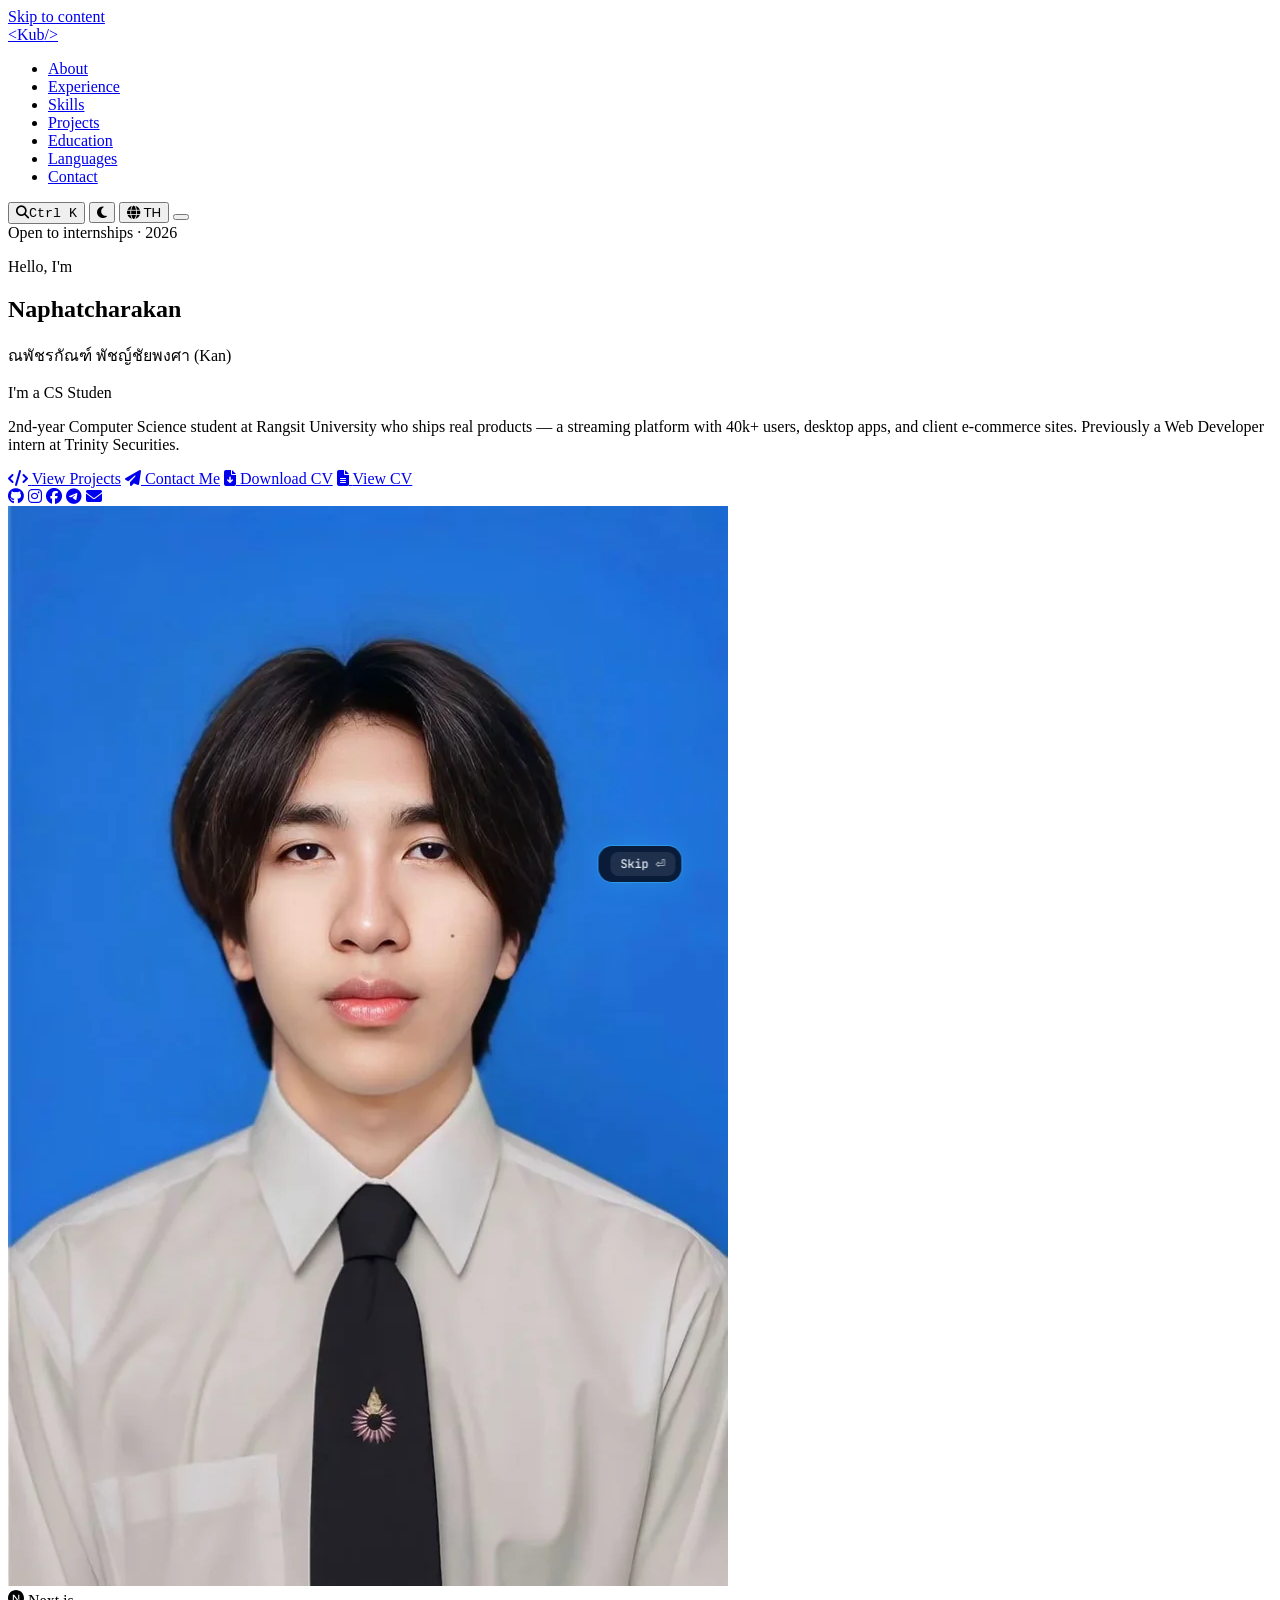
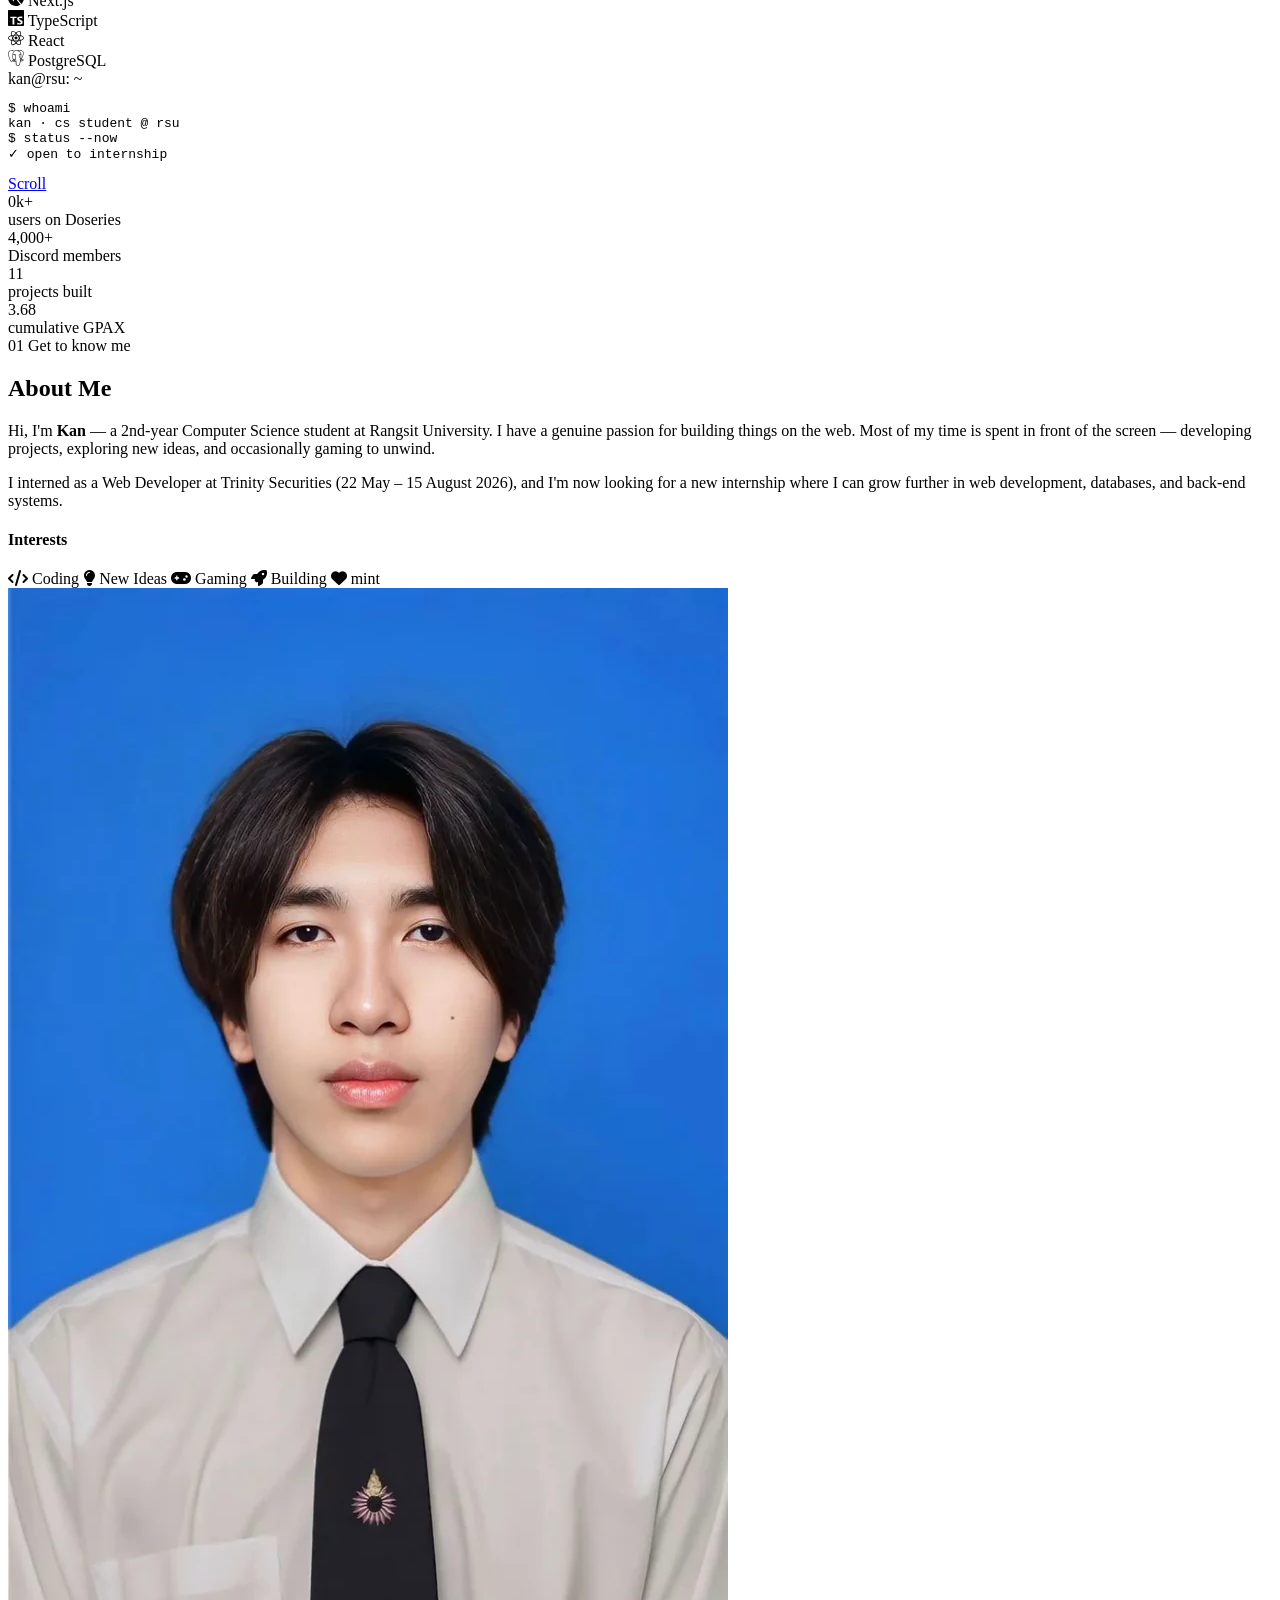
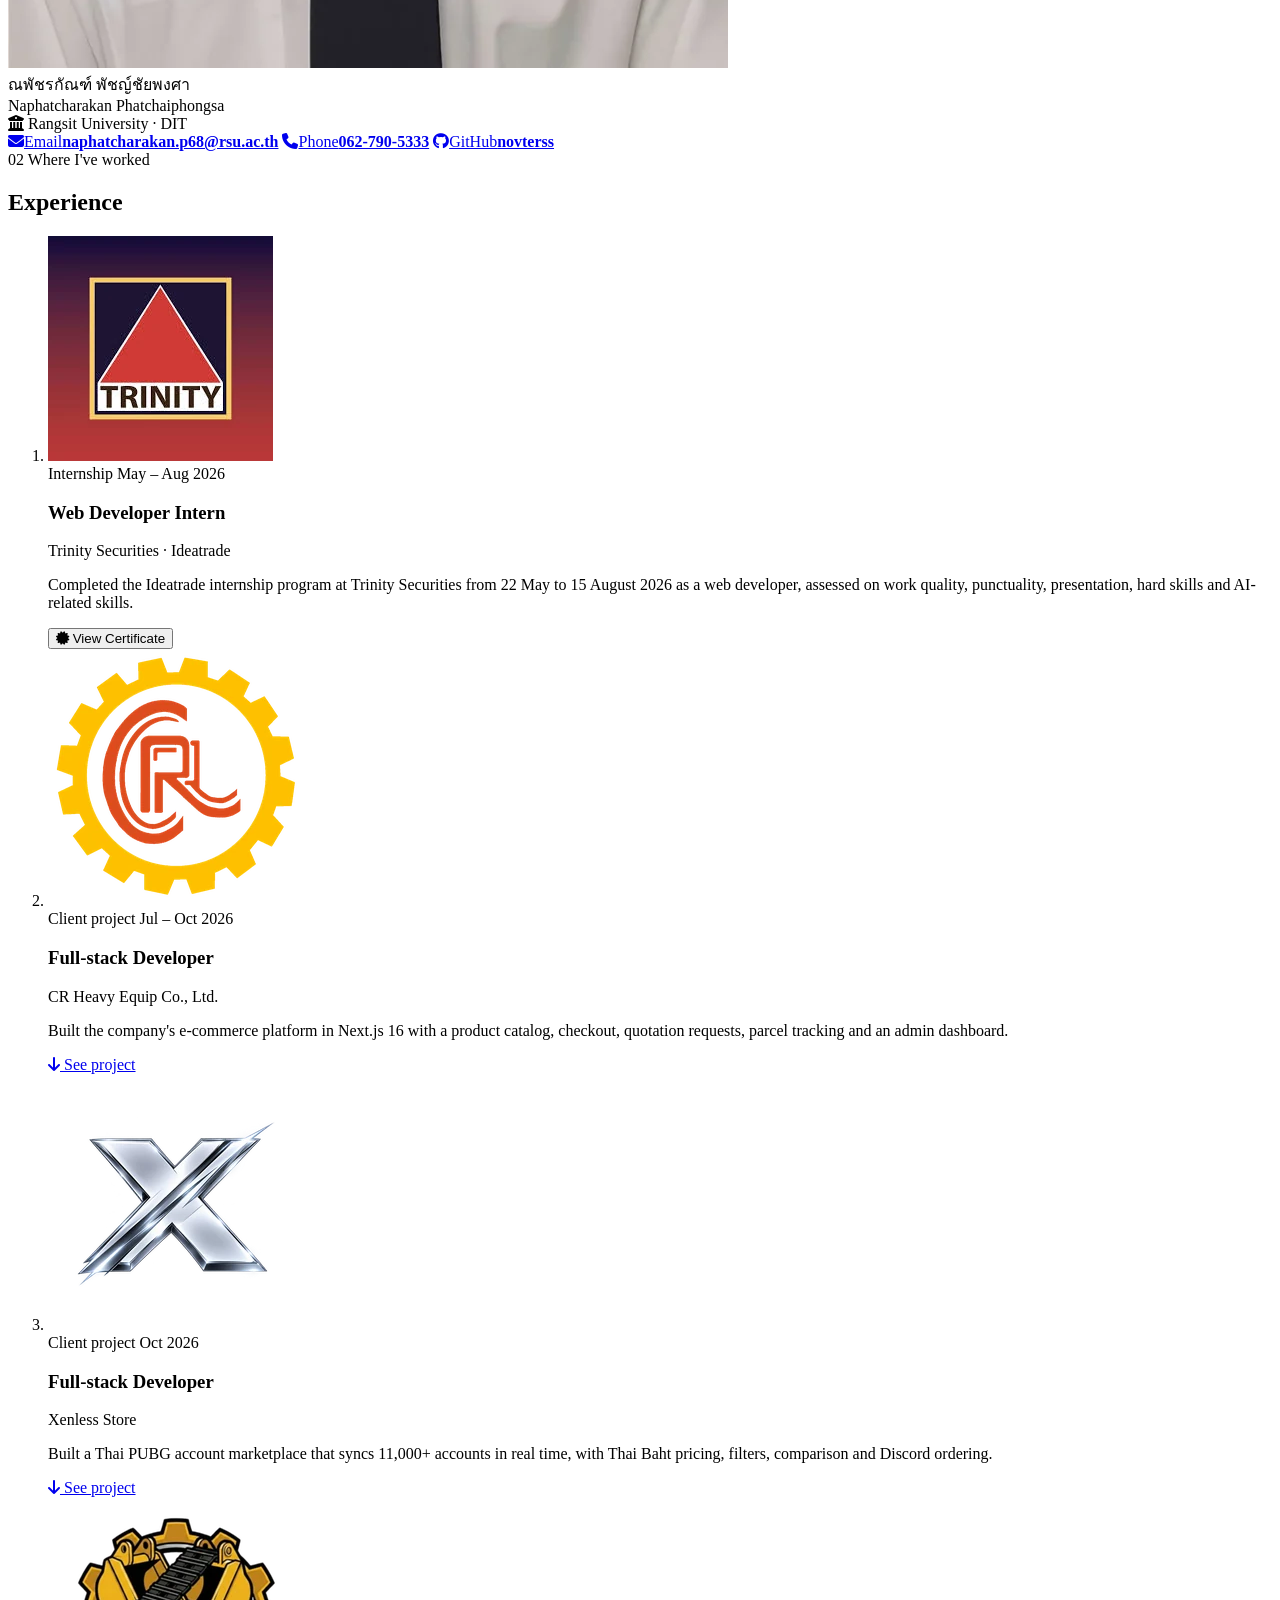
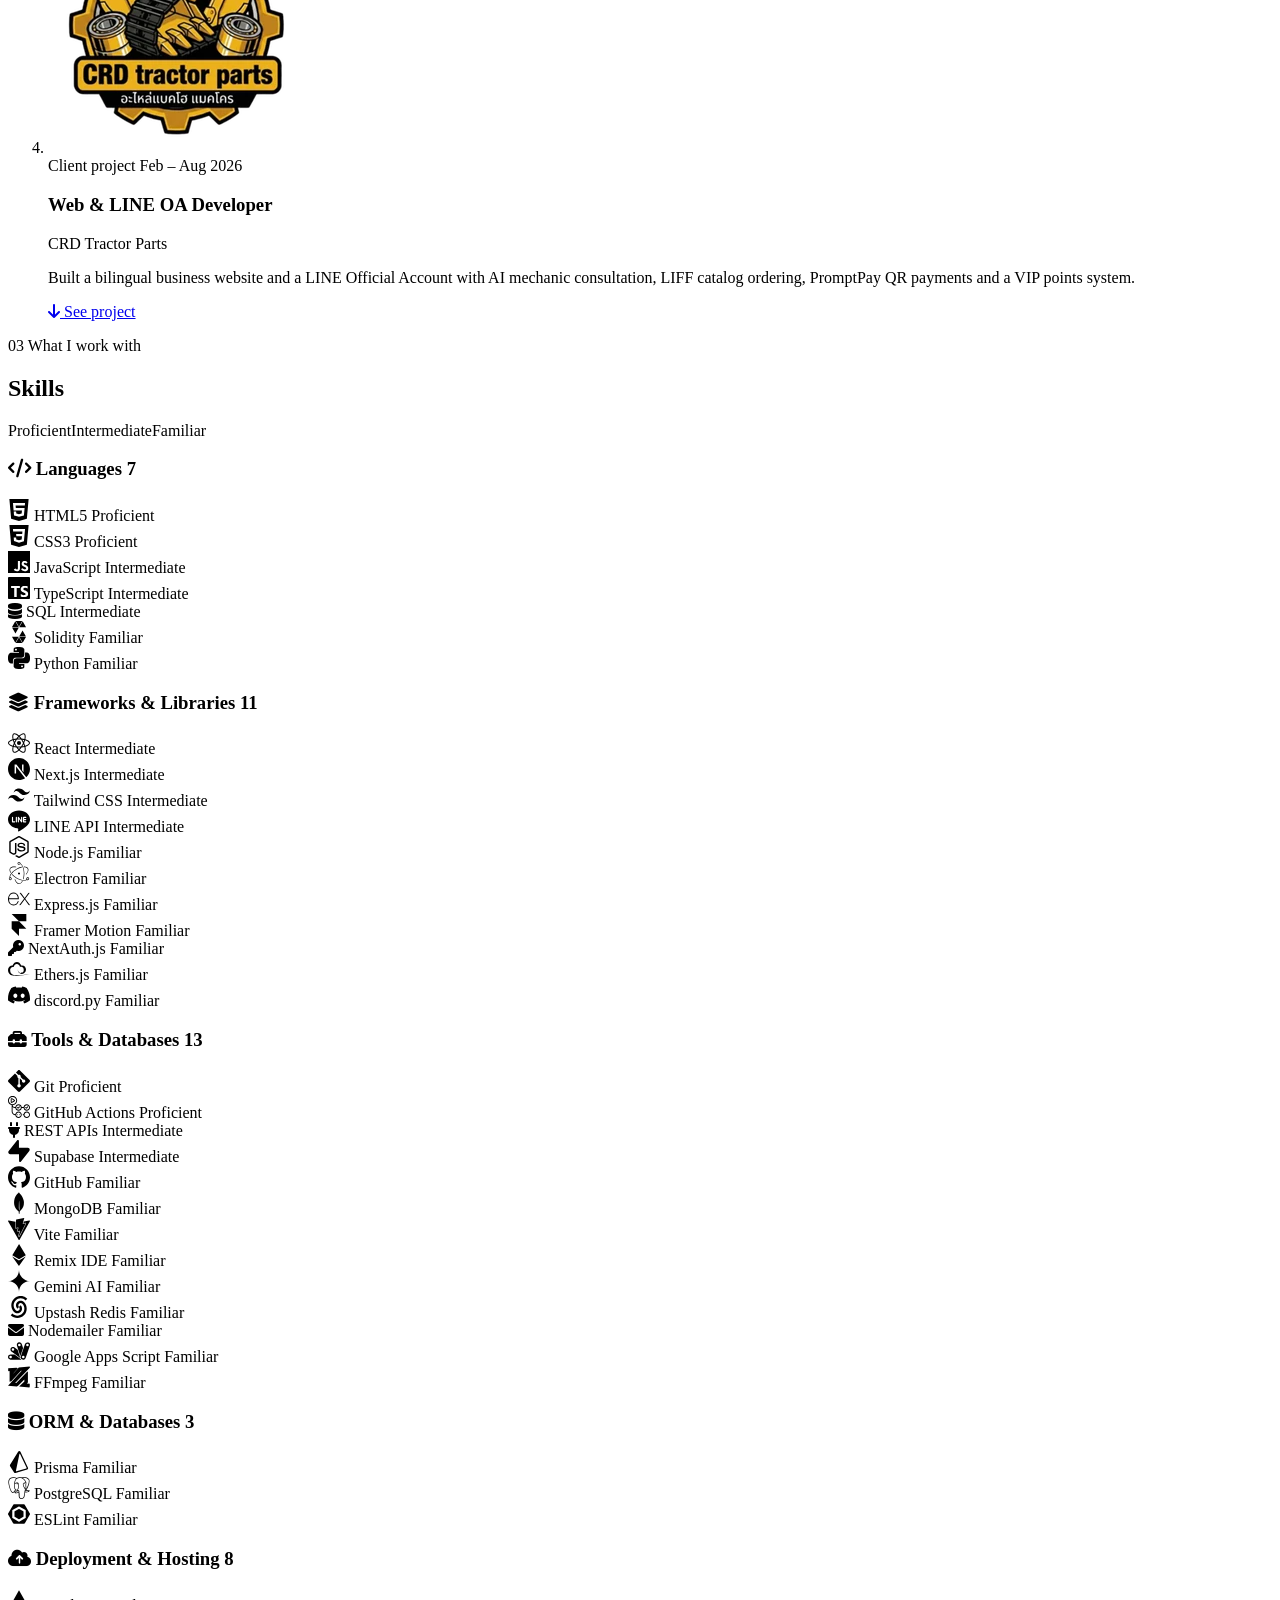
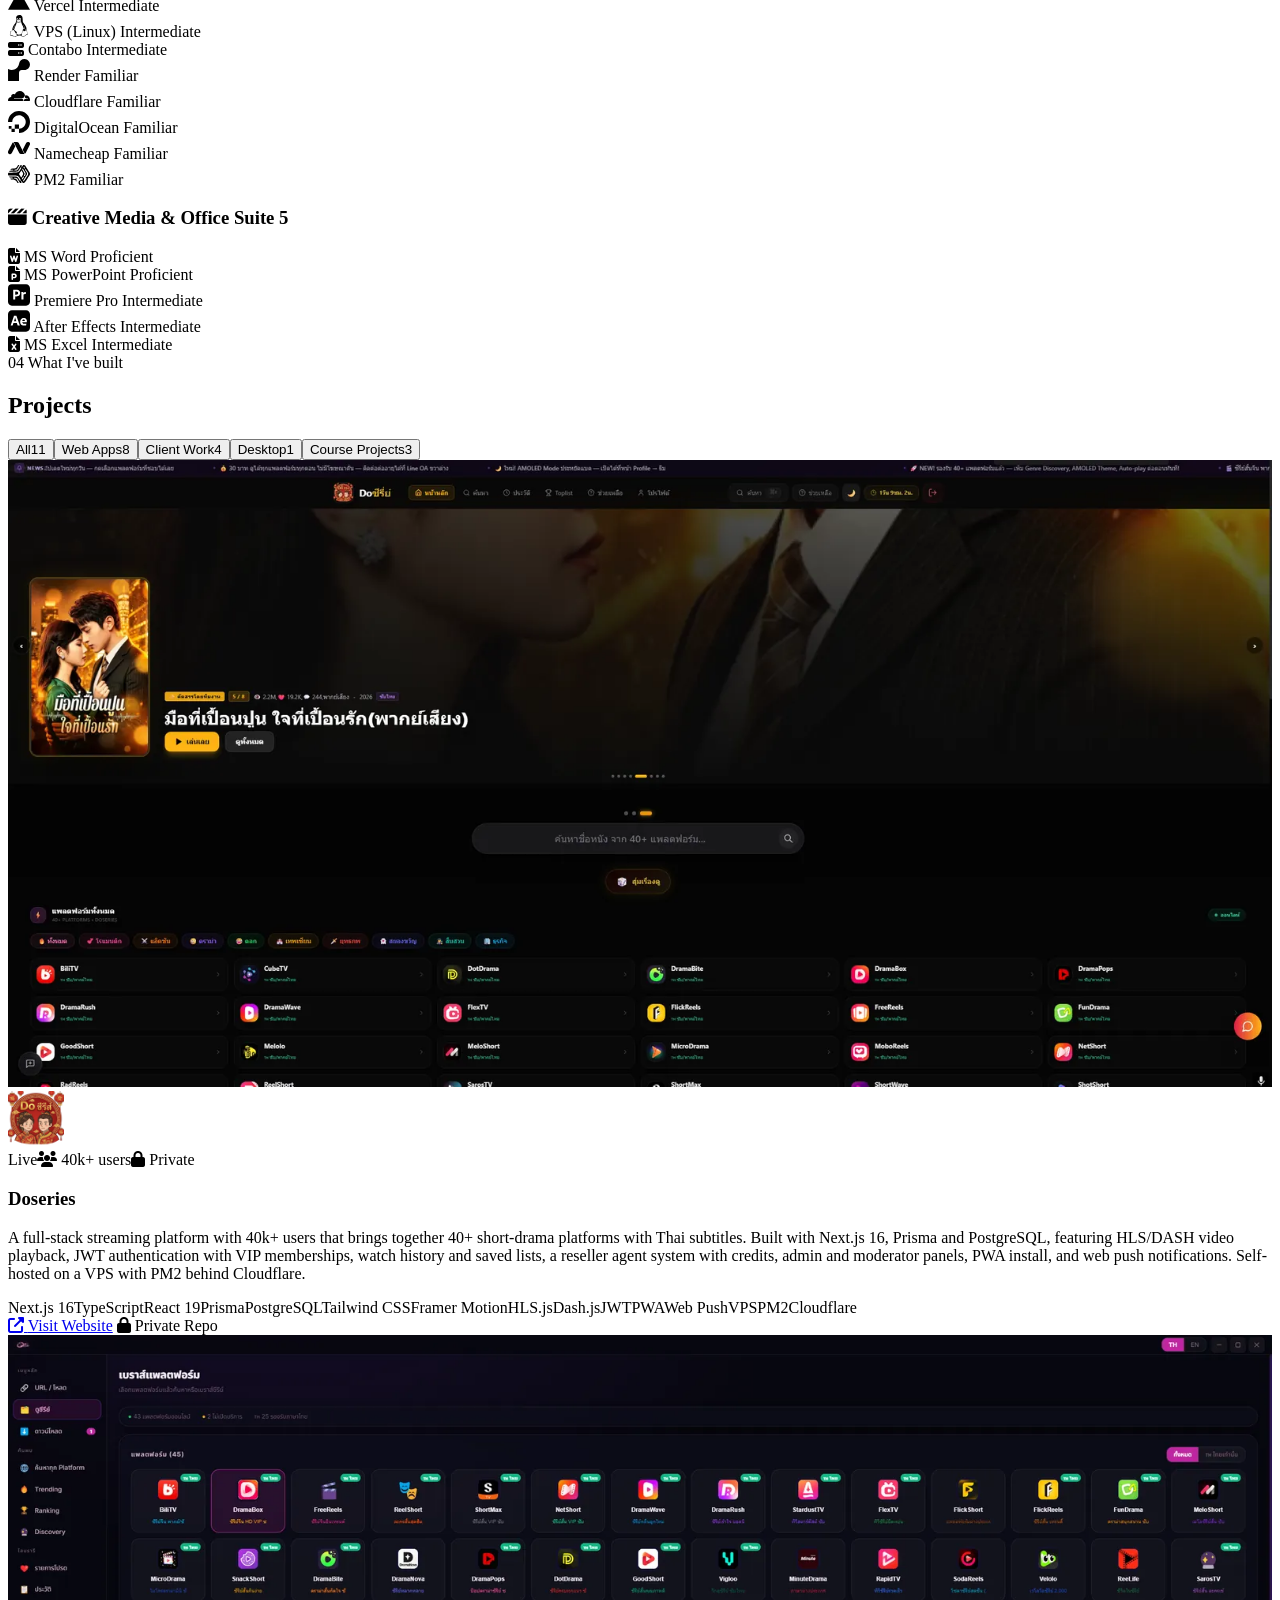
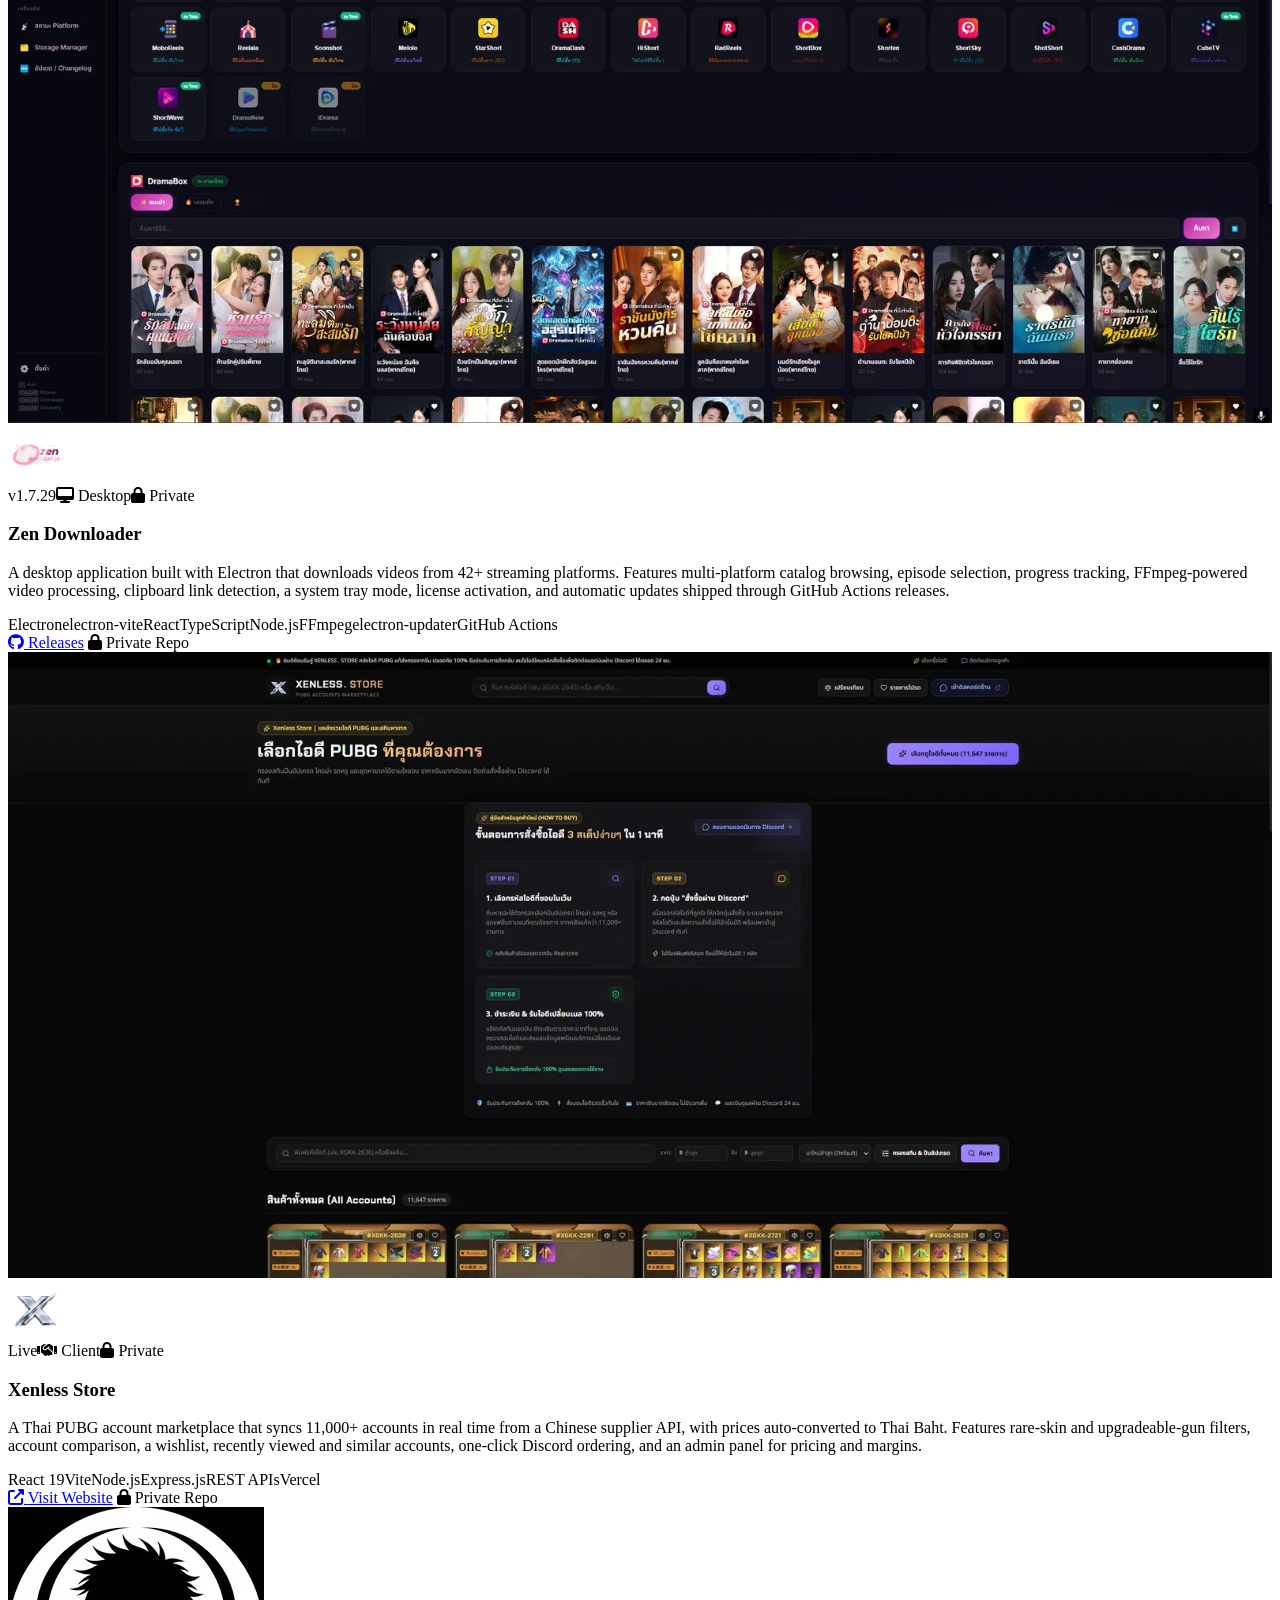
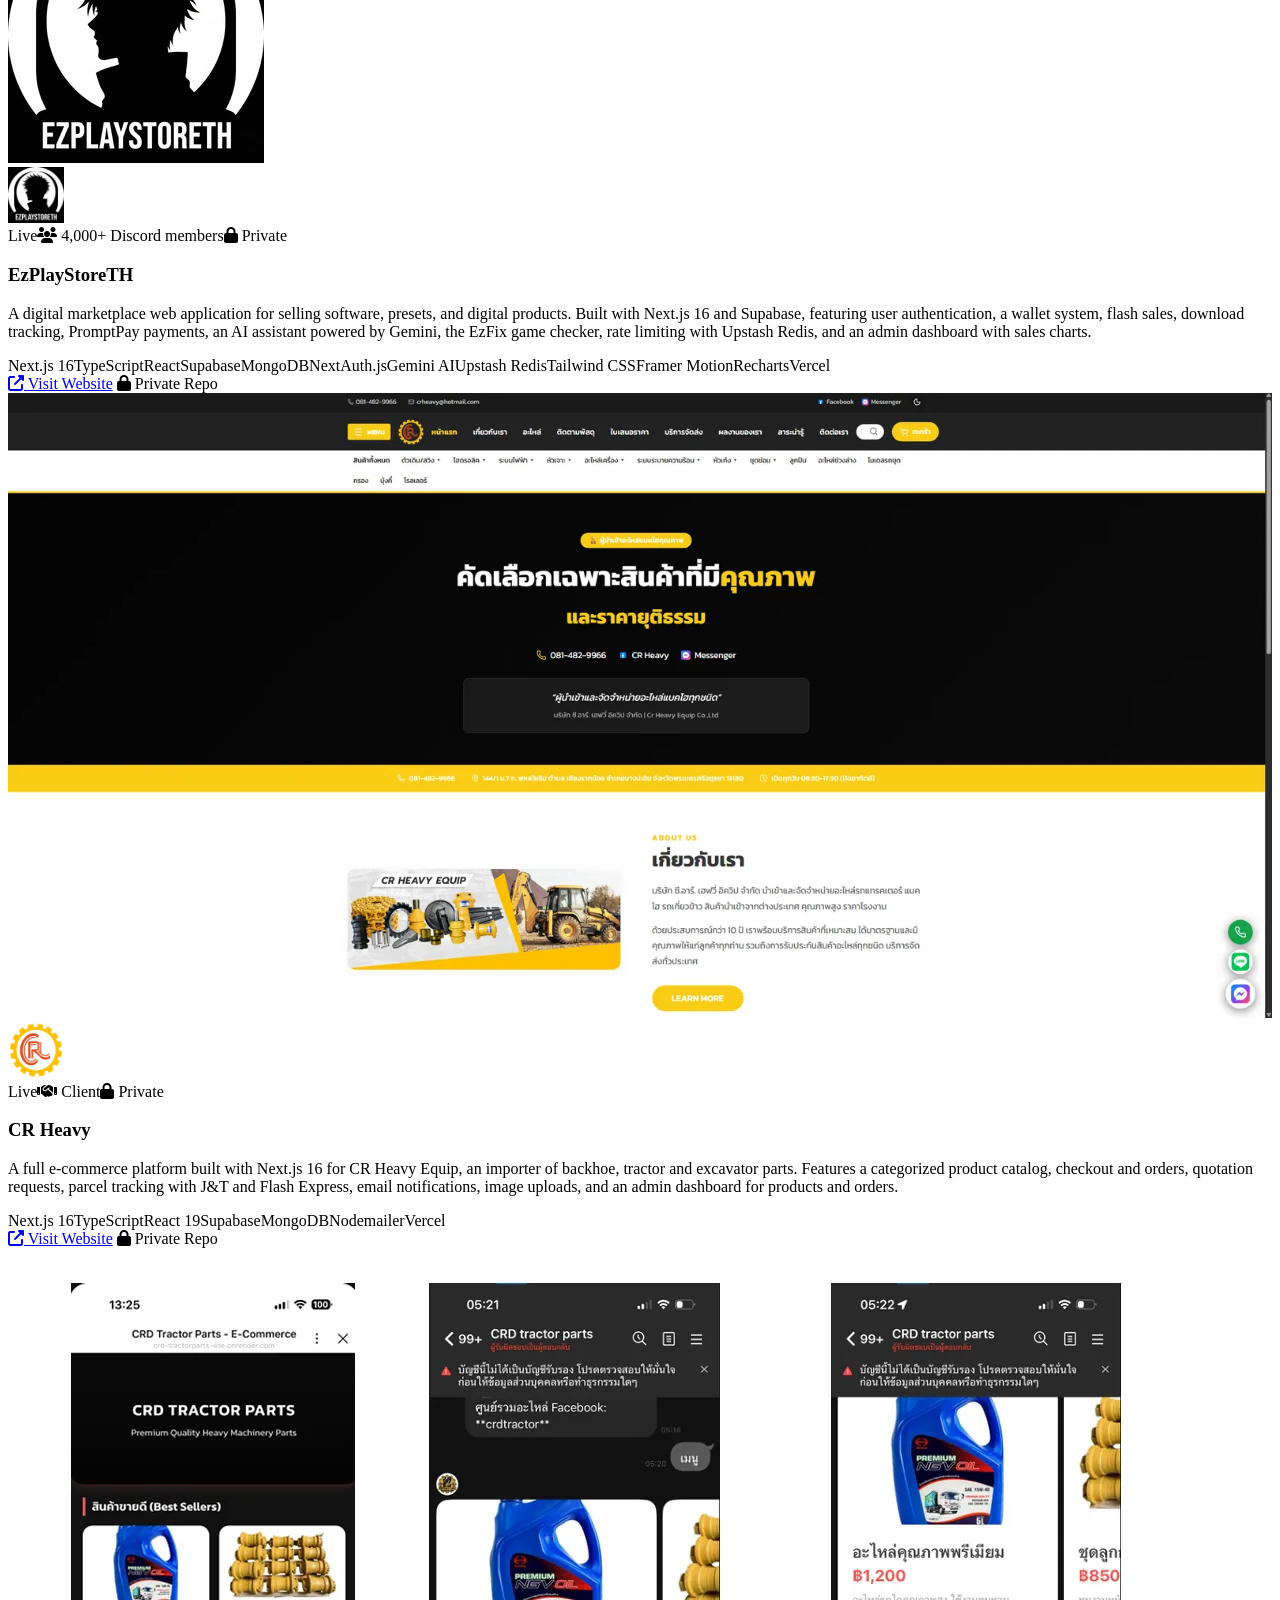
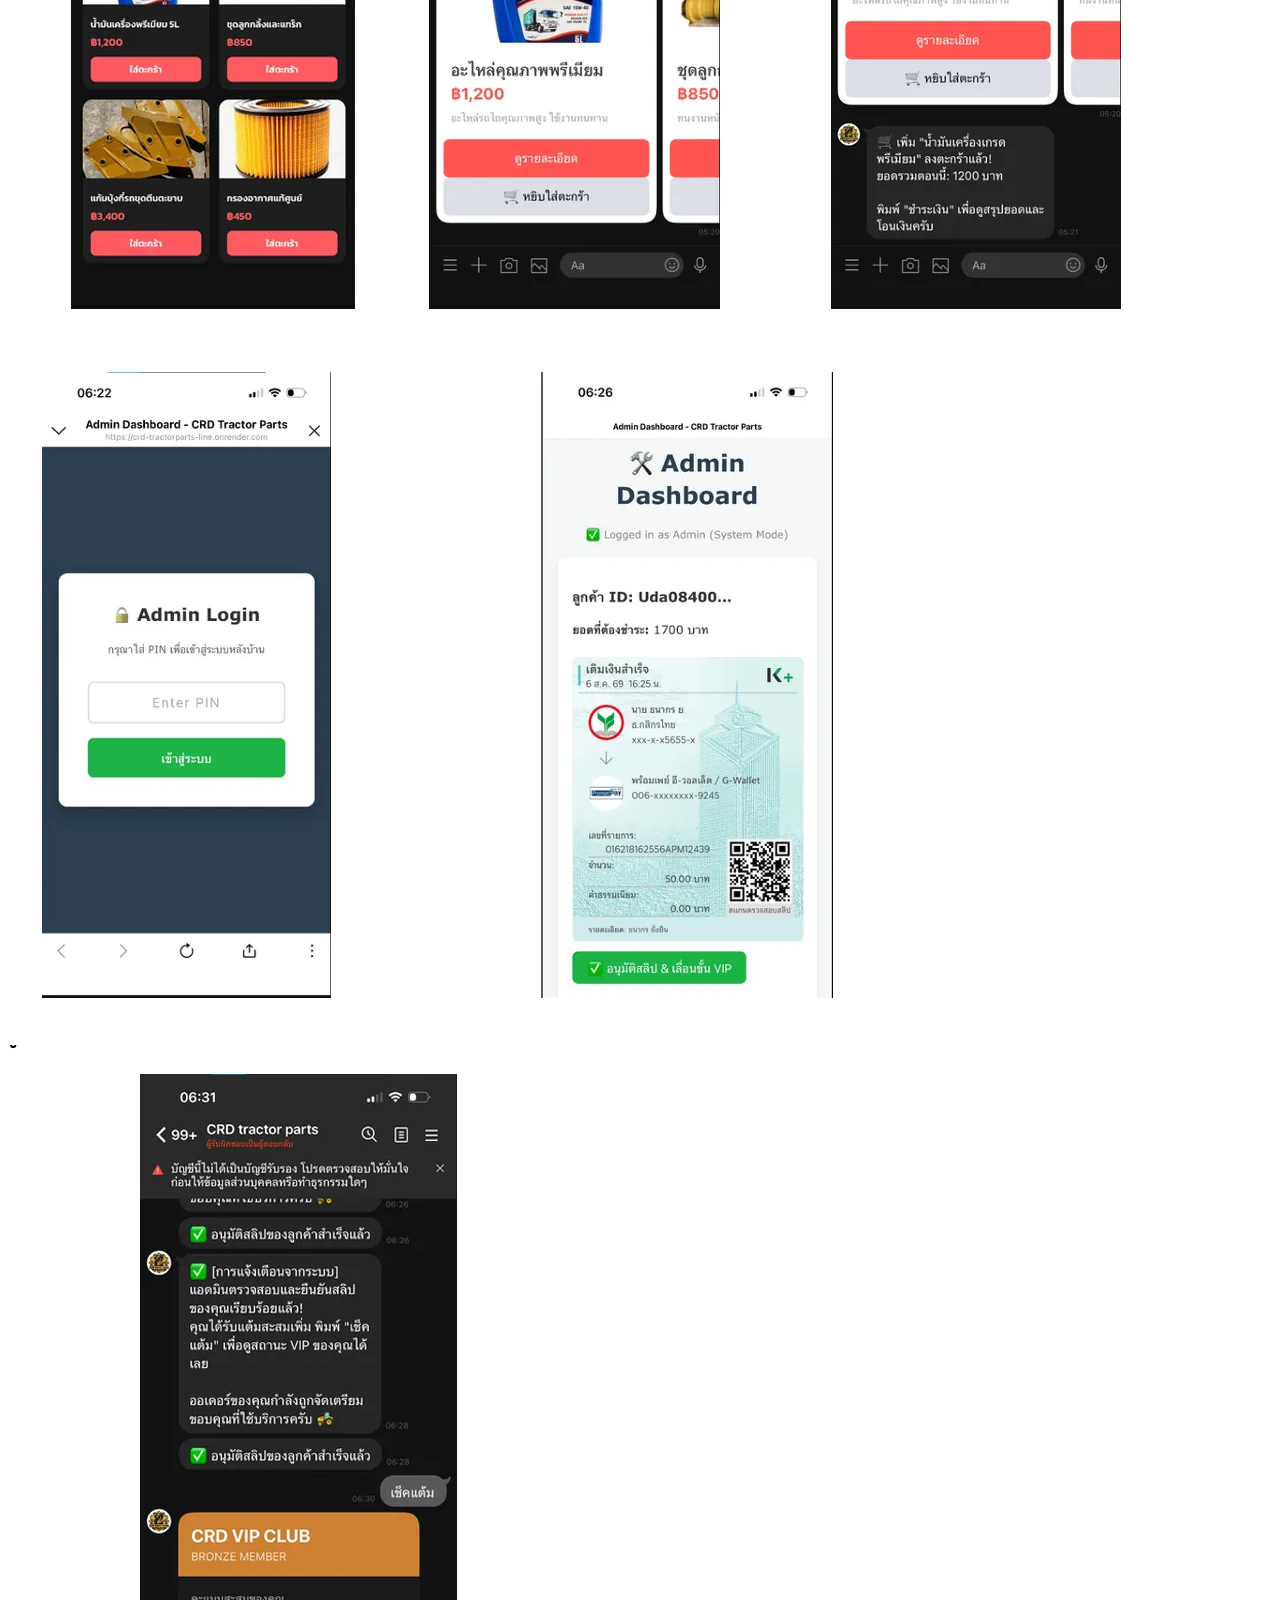
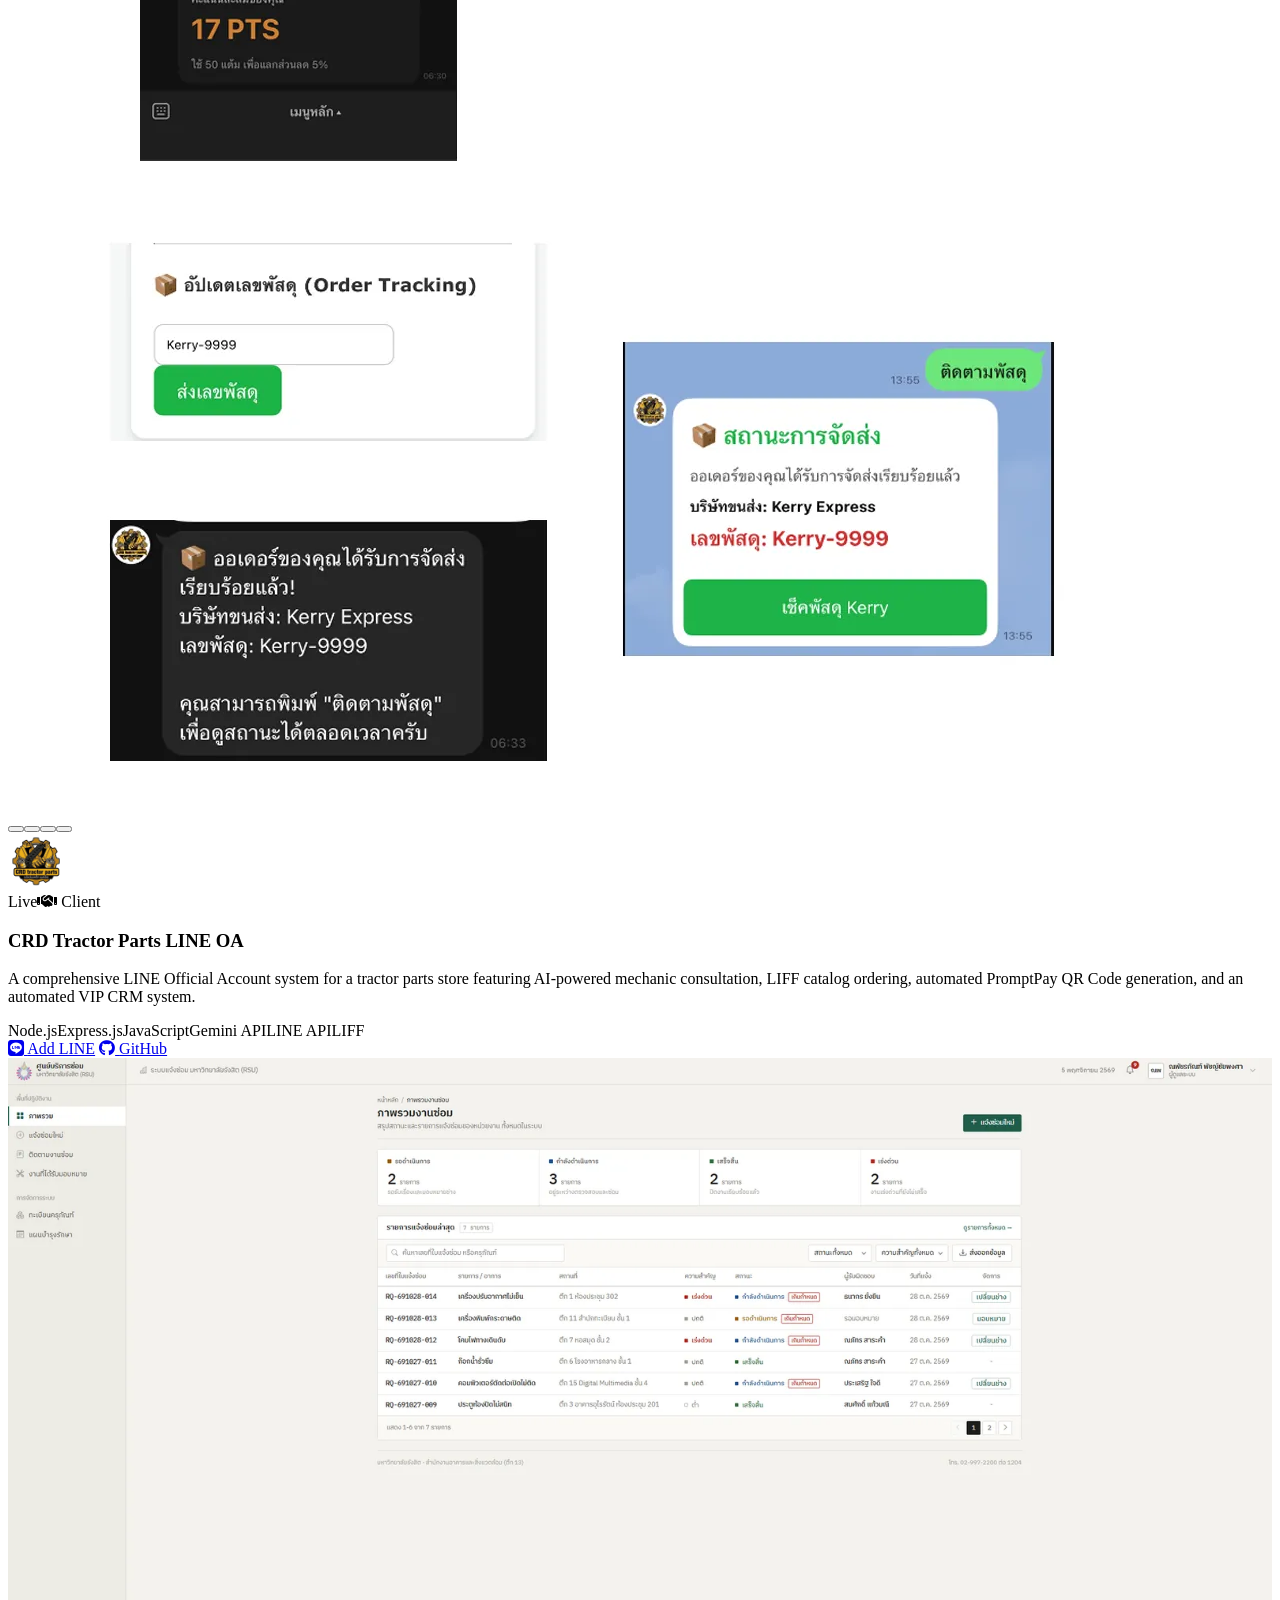
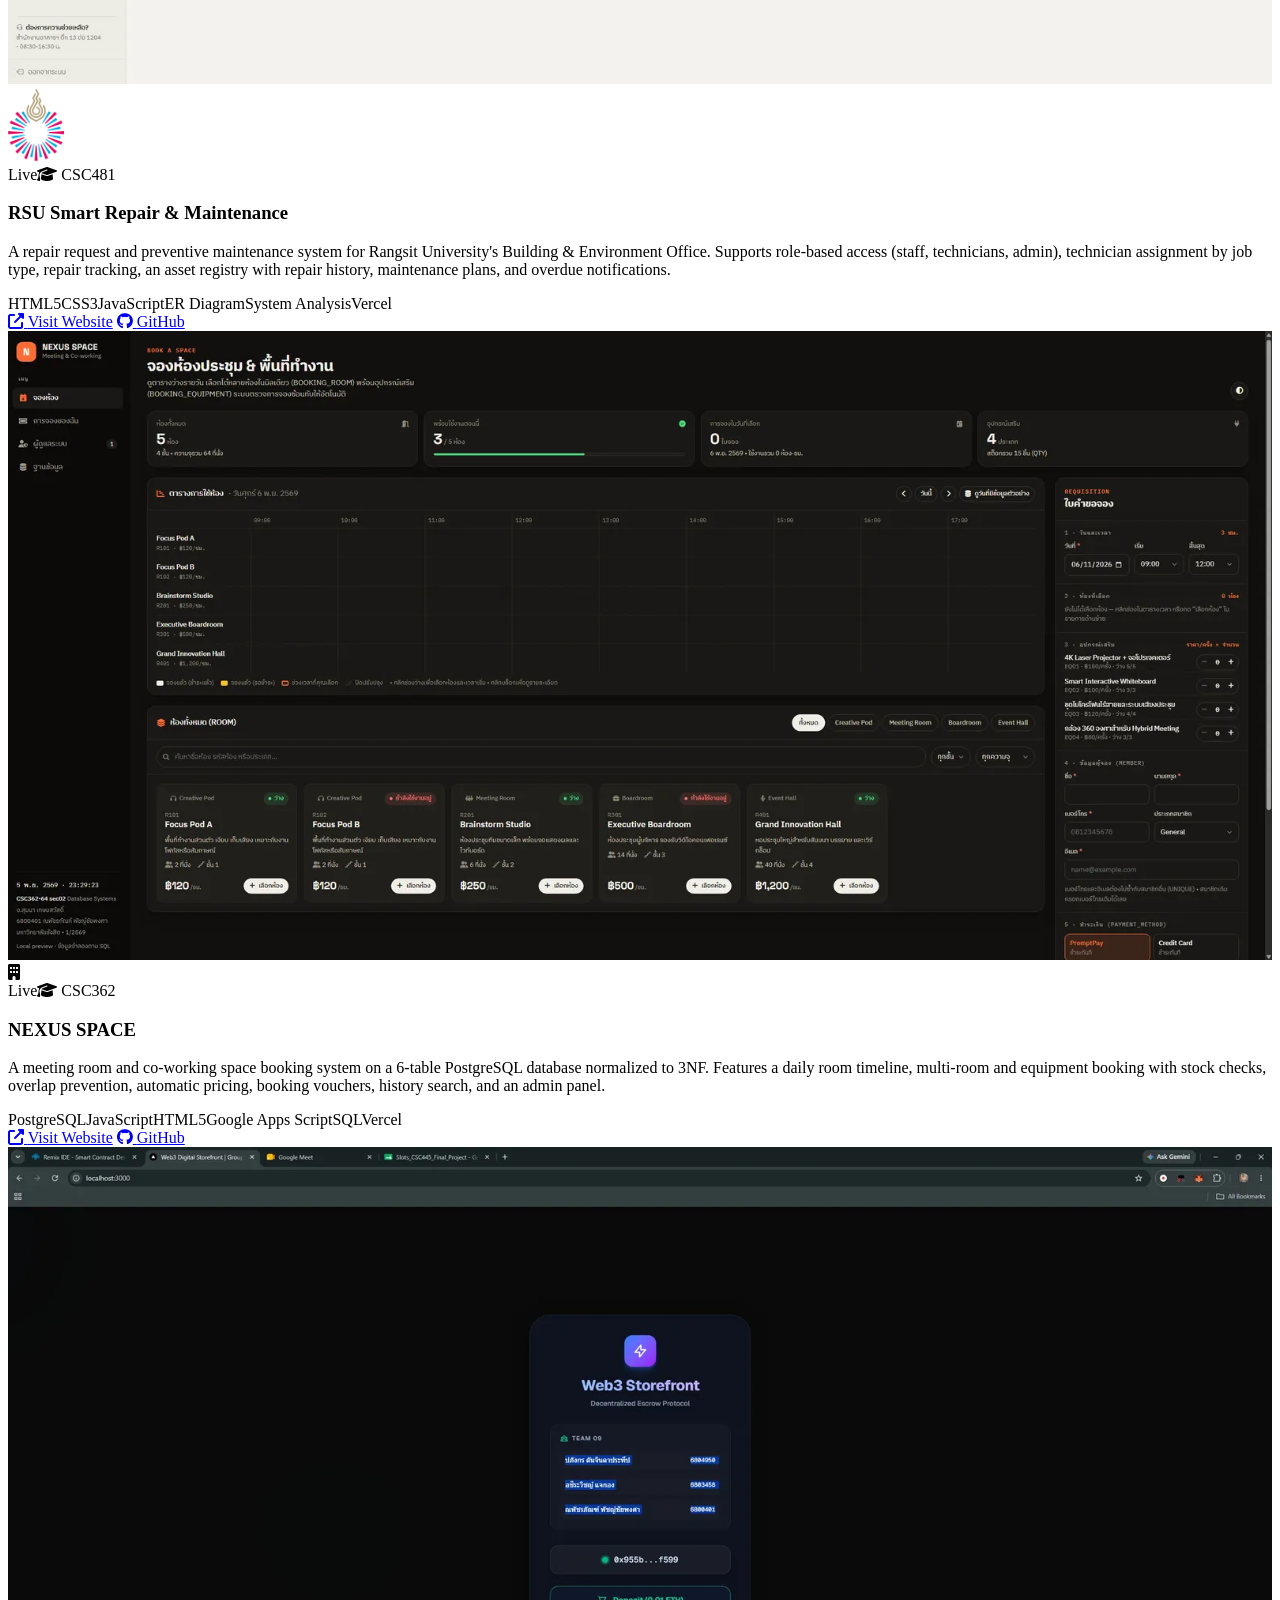
==== index.html @ 0dc58fdf "Scatter error windows randomly at any angle - Windows land at random spots in random order, tilted, " ====
<!DOCTYPE html>
<html lang="en" data-theme="light">

<head>
  <meta charset="UTF-8" />
  <meta name="viewport" content="width=device-width, initial-scale=1.0" />
  <title>Naphatcharakan Phatchaiphongsa | Portfolio</title>
  <meta name="description" content="Portfolio of Naphatcharakan (Kan) Phatchaiphongsa — 2nd-year Computer Science student at Rangsit University building real web products." />
  <meta name="author" content="Naphatcharakan Phatchaiphongsa" />
  <meta name="theme-color" content="#0ea5e9" />
  <meta property="og:type" content="website" />
  <meta property="og:url" content="https://novterss.github.io/" />
  <meta property="og:title" content="Naphatcharakan (Kan) | CS Student & Web Developer" />
  <meta property="og:description" content="2nd-year CS student at Rangsit University — building real projects and seeking a web development internship." />
  <meta property="og:image" content="https://novterss.github.io/kan.jpg" />
  <meta name="twitter:card" content="summary_large_image" />
  <meta name="twitter:title" content="Naphatcharakan (Kan) | CS Student & Web Developer" />
  <meta name="twitter:description" content="2nd-year CS student at Rangsit University — building real projects and seeking a web development internship." />
  <meta name="twitter:image" content="https://novterss.github.io/kan.jpg" />
  <link rel="icon" type="image/jpeg" href="kan.jpg" />
  <link rel="preconnect" href="https://fonts.googleapis.com" />
  <link rel="preconnect" href="https://fonts.gstatic.com" crossorigin />
  <link href="https://fonts.googleapis.com/css2?family=Inter:wght@400;500;600;700&family=Space+Grotesk:wght@500;600;700&family=IBM+Plex+Sans+Thai:wght@400;500;600;700&family=JetBrains+Mono:wght@400;500;600&display=swap" rel="stylesheet" />
  <link rel="stylesheet" href="https://cdnjs.cloudflare.com/ajax/libs/font-awesome/6.5.0/css/all.min.css" />
  <link rel="stylesheet" href="style.css" id="main-css" />
  <style id="xr-css">
    html.xr-raw{background:#fff;color:#000;color-scheme:light}
    html.xr-raw body{background:#fff;color:#000}
    html.xr-raw,html.xr-raw body{overflow-x:hidden;max-width:100vw}
    html.xr-raw body{overflow-wrap:anywhere}
    html.xr-raw img,html.xr-raw svg{max-width:100%;height:auto}
    html.xr-raw pre{white-space:pre-wrap}
    #xr-hud{display:none}
    .xr-on #xr-hud{display:flex;position:fixed;z-index:2147483000;left:50%;bottom:22px;transform:translateX(-50%);
      gap:6px;align-items:center;padding:7px 8px 7px 14px;border-radius:14px;background:rgba(8,13,26,.92);color:#e2e8f0;
      font:500 12px/1 "JetBrains Mono",ui-monospace,SFMono-Regular,Menlo,Consolas,monospace;letter-spacing:.02em;
      box-shadow:0 10px 40px rgba(2,6,23,.35),inset 0 0 0 1px rgba(148,163,184,.18);-webkit-backdrop-filter:blur(10px);backdrop-filter:blur(10px);
      max-width:calc(100vw - 24px);white-space:nowrap}
    #xr-hud .xr-title{color:#7dd3fc;margin-right:6px}
    #xr-hud ol{display:flex;gap:4px;margin:0;padding:0;list-style:none}
    #xr-hud li{padding:6px 8px;border-radius:8px;color:#64748b;transition:color .25s,background .25s}
    #xr-hud li b{font-weight:600;margin-right:5px;color:inherit;opacity:.7}
    #xr-hud li.on{color:#0b1220;background:#38bdf8}
    #xr-hud li.done{color:#38bdf8}
    #xr-hud .xr-skip{margin-left:6px;border:0;border-radius:8px;padding:6px 10px;background:rgba(148,163,184,.16);color:#e2e8f0;
      font:inherit;cursor:pointer}
    #xr-hud .xr-skip:hover{background:rgba(148,163,184,.3)}
    #xr-log{display:none}
    .xr-on #xr-log{display:block;position:fixed;z-index:2147483000;right:18px;top:18px;width:min(340px,calc(100vw - 36px));
      padding:12px 14px;border-radius:12px;background:rgba(8,13,26,.9);color:#94a3b8;
      font:400 11.5px/1.6 "JetBrains Mono",ui-monospace,Menlo,Consolas,monospace;box-shadow:0 10px 40px rgba(2,6,23,.3);pointer-events:none}
    #xr-log b{color:#7dd3fc;font-weight:600}
    #xr-log .ok{color:#4ade80}
    #xr-log .dim{color:#64748b;white-space:pre}
    /* ---------- code intro (system windows) ---------- */
    .xr-code #xr-hud ol,.xr-code #xr-hud .xr-title{display:none}
    .xr-code #xr-hud{padding:6px;bottom:18px;background:rgba(5,12,28,.85);box-shadow:0 0 0 1px rgba(56,189,248,.45),0 0 24px rgba(56,189,248,.25)}
    .xr-code #xr-log{display:none!important}
    #ci{display:none}
    #ci,#ci *,#ci *::before,#ci *::after,#xr-hud,#xr-hud *{box-sizing:border-box}
    .xr-on #ci{display:block;position:fixed;inset:0;z-index:2147482500;pointer-events:none;overflow:hidden;
      font-family:"JetBrains Mono",ui-monospace,SFMono-Regular,Menlo,Consolas,monospace;color:#dbeafe}
    #ci .flash{position:absolute;inset:0;opacity:0;background:radial-gradient(circle at 50% 50%,#e0f2fe 0%,#38bdf8 35%,#1d4ed8 70%,#020617 100%)}
    #ci .shake{position:absolute;inset:0}
    /* editor */
    #ci .ed{position:absolute;right:28px;bottom:84px;width:min(460px,calc(100vw - 32px));border-radius:12px;overflow:hidden;
      background:rgba(8,15,32,.94);box-shadow:0 0 0 1px rgba(56,189,248,.5),0 0 34px rgba(56,189,248,.28),0 30px 80px rgba(2,6,23,.55)}
    #ci .ed-bar{display:flex;align-items:center;gap:8px;padding:9px 12px;background:rgba(15,28,56,.95);font-size:11.5px;color:#7dd3fc;
      border-bottom:1px solid rgba(56,189,248,.25)}
    #ci .ed-bar i{width:10px;height:10px;border-radius:50%;background:#f87171;display:inline-block}
    #ci .ed-bar i:nth-child(2){background:#fbbf24}#ci .ed-bar i:nth-child(3){background:#34d399}
    #ci .ed-tab{margin-left:8px;padding:3px 10px;border-radius:6px;background:rgba(56,189,248,.14);color:#e0f2fe}
    #ci .ed-state{margin-left:auto;color:#94a3b8}
    #ci .ed-state.bad{color:#f87171}#ci .ed-state.good{color:#4ade80}
    #ci pre{margin:0;padding:12px 0 14px;font:inherit;font-size:13px;line-height:1.7;white-space:pre;overflow:hidden;min-height:180px}
    #ci .ln{display:block;padding:0 14px 0 0}
    #ci .ln::before{content:attr(data-n);display:inline-block;width:34px;margin-right:12px;text-align:right;color:#334a6e}
    #ci .tick{color:#4ade80;margin-left:10px}
    #ci .k{color:#7dd3fc}#ci .p{color:#c4b5fd}#ci .v{color:#fcd34d}#ci .c{color:#64748b;font-style:italic}#ci .pu{color:#94a3b8}
    #ci .sq{text-decoration:underline wavy #f43f5e;text-underline-offset:4px;text-decoration-thickness:1.5px}
    #ci .caret{display:inline-block;width:8px;height:1.15em;vertical-align:-3px;background:#7dd3fc;animation:ciBlink 1s steps(2) infinite}
    @keyframes ciBlink{50%{opacity:0}}
    #ci .enter{position:absolute;right:12px;bottom:10px;padding:3px 9px;border-radius:6px;font-size:11px;color:#0b1220;background:#7dd3fc;opacity:0}
    /* system windows */
    #ci .sys{position:absolute;width:320px;padding:12px 16px 14px;background:rgba(5,14,34,.9);color:#e0f2fe;
      border:1px solid rgba(96,200,255,.75);box-shadow:0 0 18px rgba(56,189,248,.45),inset 0 0 22px rgba(56,189,248,.18);
      -webkit-backdrop-filter:blur(3px);backdrop-filter:blur(3px)}
    #ci .sys::before,#ci .sys::after{content:"";position:absolute;width:14px;height:14px;border:2px solid #bae6fd}
    #ci .sys::before{left:-4px;top:-4px;border-right:0;border-bottom:0}
    #ci .sys::after{right:-4px;bottom:-4px;border-left:0;border-top:0}
    #ci .sys-h{display:flex;align-items:center;justify-content:center;gap:8px;margin:-2px 0 8px;padding-bottom:7px;font-size:12px;font-weight:600;
      letter-spacing:.22em;color:#bae6fd;border-bottom:1px solid rgba(96,200,255,.35);text-shadow:0 0 8px rgba(56,189,248,.8)}
    #ci .sys-h b{display:inline-grid;place-items:center;width:18px;height:18px;border-radius:50%;border:1.5px solid currentColor;font-size:11px;letter-spacing:0}
    #ci .sys.err .sys-h{color:#fecaca;text-shadow:0 0 8px rgba(248,113,113,.8)}
    #ci .sys-b{font-size:13px;line-height:1.55;text-align:center}
    #ci .sys.err{display:flex;flex-direction:column;background:rgba(5,14,34,.97);-webkit-backdrop-filter:none;backdrop-filter:none}
    #ci .sys.err .sys-b{flex:1;display:flex;flex-direction:column;justify-content:center;overflow:hidden}
    #ci .sys-b em{font-style:normal;color:#7dd3fc}
    #ci .sys-loc{display:block;margin-top:6px;font-size:11px;color:#64748b;text-align:center}
    #ci .sys.big{width:min(520px,calc(100vw - 32px));left:50%;top:50%;padding:22px 26px 24px}
    #ci .sys.big .sys-b{font-size:clamp(17px,2.4vw,22px)}
    #ci .count{position:absolute;z-index:5;left:24px;top:22px;padding:8px 14px;font-size:13px;font-weight:600;letter-spacing:.06em;color:#fecaca;
      background:rgba(40,8,12,.85);border:1px solid rgba(248,113,113,.7);box-shadow:0 0 18px rgba(248,113,113,.35);opacity:0}
    #ci .count.ok{color:#bbf7d0;background:rgba(6,30,18,.85);border-color:rgba(74,222,128,.7);box-shadow:0 0 18px rgba(74,222,128,.35)}
    /* fix window (centred editor) */
    #ci .ed.fix{right:auto;left:50%;top:50%;bottom:auto;width:min(560px,calc(100vw - 32px))}
    /* boot window */
    #ci .boot{width:min(600px,calc(100vw - 32px));left:50%;top:50%;text-align:left}
    #ci .boot .sys-b{text-align:left;font-size:13px}
    #ci .bl{display:block;white-space:pre;opacity:0}
    #ci .bl .ok{color:#4ade80}#ci .bl .dim{color:#64748b}#ci .bl .hl{color:#7dd3fc}
    #ci .stat{display:grid;grid-template-columns:repeat(2,minmax(0,1fr));gap:6px 18px;margin:12px 0 4px;padding:10px 12px;
      border:1px solid rgba(96,200,255,.3);background:rgba(56,189,248,.06);opacity:0}
    #ci .stat span{color:#64748b}#ci .stat b{color:#e0f2fe;font-weight:600}
    #ci .bar{position:relative;height:10px;margin-top:14px;border:1px solid rgba(96,200,255,.6);background:rgba(56,189,248,.08)}
    #ci .bar i{position:absolute;left:0;top:0;bottom:0;width:0;background:linear-gradient(90deg,#38bdf8,#a5f3fc);box-shadow:0 0 12px #38bdf8}
    #ci .pct{display:flex;justify-content:space-between;margin-top:6px;font-size:11.5px;color:#7dd3fc}
    /* level up */
    #ci .lvl{position:absolute;left:50%;top:50%;text-align:center;opacity:0;white-space:nowrap}
    #ci .lvl-t{font-family:"Space Grotesk","Inter",sans-serif;font-weight:700;font-size:clamp(28px,7.2vw,92px);letter-spacing:.08em;color:#fff;
      text-shadow:0 0 18px #38bdf8,0 0 48px #38bdf8,0 0 90px #1d4ed8}
    #ci .lvl-s{margin-top:6px;font-size:clamp(12px,1.8vw,16px);letter-spacing:.3em;color:#e0f2fe;text-shadow:0 0 10px #38bdf8}
    @media (max-width:640px){
      #ci .ed{left:10px;right:10px;bottom:70px;width:auto;border-radius:16px 16px 12px 12px}
      #ci pre{font-size:11.5px;min-height:150px}
      #ci .ln::before{width:22px;margin-right:8px}
      #ci .sys{width:250px;padding:10px 12px 12px}
      #ci .sys-b{font-size:12px}
      #ci .count{left:12px;top:12px;font-size:12px}
      #ci .boot .sys-b{font-size:11px}
      #ci .stat{grid-template-columns:1fr}
      #ci .sys.boot,#ci .sys.big{width:calc(100vw - 24px)}
    }
    @media (max-width:640px){#xr-hud li span{display:none}#xr-hud .xr-title{display:none}#xr-log{font-size:10.5px;top:10px;right:10px}}
  </style>
  <script>
    /* Runs before first paint: theme, and whether (and which) intro plays. */
    (function () {
      var d = document.documentElement, saved = null, played = null;
      try { saved = localStorage.getItem('theme'); played = sessionStorage.getItem('xr-played'); } catch (e) {}
      d.setAttribute('data-theme', saved === 'dark' ? 'dark' : 'light');
      var force = /[?&]intro(?:[=&]|$)/.test(location.search);
      if (!played || force) {
        var mode = /[?&]intro=xray(?:&|$)/.test(location.search) ? 'xr-xray' : 'xr-code';
        d.classList.add('xr-on', 'xr-raw', mode);
        var css = document.getElementById('main-css');
        if (css) css.media = 'not all';
        /* safety net: never leave the page unstyled */
        window.__xrFailsafe = setTimeout(function () {
          if (css) css.media = 'all';
          d.classList.remove('xr-on', 'xr-raw', 'xr-mono', 'xr-boxes', 'xr-3d', 'xr-code', 'xr-xray');
          var ci = document.getElementById('ci');
          if (ci) ci.innerHTML = '';
        }, 40000);
      }
    })();
  </script>
</head>

<body>
  <a class="skip-link" href="#about">Skip to content</a>
  <div id="xr-hud" role="status" aria-live="polite">
    <span class="xr-title">render://</span>
    <ol>
      <li data-step="0"><b>01</b><span>Parse</span></li>
      <li data-step="1"><b>02</b><span>Style</span></li>
      <li data-step="2"><b>03</b><span>Layout</span></li>
      <li data-step="3"><b>04</b><span>Paint</span></li>
      <li data-step="4"><b>05</b><span>Composite</span></li>
    </ol>
    <button type="button" class="xr-skip" id="xrSkip">Skip ⏎</button>
  </div>
  <div id="xr-log" aria-hidden="true"></div>
  <div id="xr-labels" aria-hidden="true"></div>
  <div id="ci" aria-hidden="true"></div>
  <div class="scroll-progress" id="scrollProgress"></div>
  <div class="cursor-ring" id="cursorRing" aria-hidden="true"></div>
  <div class="cursor-dot" id="cursorDot" aria-hidden="true"></div>

  <div id="app">

  <header class="nav" id="navbar">
    <div class="nav-inner">
      <a href="#hero" class="logo" aria-label="Home"><span class="lb">&lt;</span>Kub<span class="lb">/&gt;</span></a>
      <nav aria-label="Main">
        <ul class="nav-links" id="navLinks">
          <li><a href="#about" class="nav-link" data-en="About" data-th="เกี่ยวกับ">About</a></li>
          <li><a href="#experience" class="nav-link" data-en="Experience" data-th="ประสบการณ์">Experience</a></li>
          <li><a href="#skills" class="nav-link" data-en="Skills" data-th="ทักษะ">Skills</a></li>
          <li><a href="#projects" class="nav-link" data-en="Projects" data-th="โปรเจกต์">Projects</a></li>
          <li><a href="#education" class="nav-link" data-en="Education" data-th="การศึกษา">Education</a></li>
          <li><a href="#languages" class="nav-link" data-en="Languages" data-th="ภาษา">Languages</a></li>
          <li><a href="#contact" class="nav-link" data-en="Contact" data-th="ติดต่อ">Contact</a></li>
        </ul>
      </nav>
      <div class="nav-right">
        <button type="button" class="nav-btn cmdk-btn" id="cmdkBtn" aria-label="Open command palette">
          <i class="fas fa-magnifying-glass"></i><kbd class="kbd-hint">Ctrl K</kbd>
        </button>
        <button type="button" class="nav-btn" id="darkToggle" aria-label="Toggle dark mode"><i class="fas fa-moon"></i></button>
        <button type="button" class="nav-btn lang-btn" id="langToggle" aria-label="Toggle language"><i class="fas fa-globe"></i> <span id="langLabel">TH</span></button>
        <button type="button" class="nav-btn hamburger" id="menuToggle" aria-label="Menu" aria-expanded="false"><span></span><span></span><span></span></button>
      </div>
    </div>
  </header>

  <main id="main">

    <section id="hero" class="hero">
      <div class="hero-bg" aria-hidden="true">
        <div class="hb-grid"></div>
        <div class="hb-glow g1"></div>
        <div class="hb-glow g2"></div>
        <div class="hb-glow g3"></div>
        <div class="hb-spot"></div>
      </div>
      <div class="hero-inner wrap">
        <div class="hero-text">
          <div class="status-pill"><span class="pulse"></span><span data-en="Open to internships · 2026" data-th="เปิดรับที่ฝึกงาน · 2569">Open to internships · 2026</span></div>
          <p class="hi-line" data-en="Hello, I&#x27;m" data-th="สวัสดีครับ ผม">Hello, I'm</p>
          <h1 class="hero-name" aria-label="Naphatcharakan"><span class="hn-text">Naphatcharakan</span></h1>
          <p class="hero-name-th">ณพัชรกัณฑ์ พัชญ์ชัยพงศา <span class="nick">(Kan)</span></p>
          <p class="role-line"><span class="role-pre" data-en="I&#x27;m a" data-th="ผมเป็น">I'm a</span> <span class="typewriter" id="typewriter"></span></p>
          <p class="hero-desc" data-en="2nd-year Computer Science student at Rangsit University who ships real products — a streaming platform with 40k+ users, desktop apps, and client e-commerce sites. Previously a Web Developer intern at Trinity Securities." data-th="นักศึกษาวิทยาการคอมพิวเตอร์ ปี 2 มหาวิทยาลัยรังสิต ที่สร้างผลิตภัณฑ์ใช้งานจริง ทั้งแพลตฟอร์มสตรีมมิ่งที่มีผู้ใช้กว่า 40k+ คน แอปเดสก์ท็อป และเว็บอีคอมเมิร์ซให้ลูกค้า เคยฝึกงานตำแหน่ง Web Developer ที่ บล.ทรีนีตี้">2nd-year Computer Science student at Rangsit University who ships real products — a streaming platform with 40k+ users, desktop apps, and client e-commerce sites. Previously a Web Developer intern at Trinity Securities.</p>
          <div class="hero-btns">
            <a href="#projects" class="btn btn-primary" data-magnetic><i class="fas fa-code"></i> <span data-en="View Projects" data-th="ดูโปรเจกต์">View Projects</span></a>
            <a href="#contact" class="btn btn-ghost" data-magnetic><i class="fas fa-paper-plane"></i> <span data-en="Contact Me" data-th="ติดต่อฉัน">Contact Me</span></a>
            <a href="Naphatcharakan_Engform.pdf" download id="cvDownloadBtn" class="btn btn-soft" data-magnetic
              data-cv-en="Naphatcharakan_Engform.pdf" data-cv-th="Naphatcharakan_Thaiform.pdf"><i class="fas fa-file-arrow-down"></i> <span data-en="Download CV" data-th="ดาวน์โหลด CV">Download CV</span></a>
            <a href="cv.html" class="btn btn-link" data-magnetic><i class="fas fa-file-lines"></i> <span data-en="View CV" data-th="ดู CV">View CV</span></a>
          </div>
          <div class="hero-socials">
            <a href="https://github.com/novterss" target="_blank" rel="noopener" aria-label="GitHub" class="soc"><i class="fab fa-github"></i></a>
            <a href="https://instagram.com/kubkannn" target="_blank" rel="noopener" aria-label="Instagram" class="soc"><i class="fab fa-instagram"></i></a>
            <a href="https://www.facebook.com/NaphatcharakanPhatchaiphongsa" target="_blank" rel="noopener" aria-label="Facebook" class="soc"><i class="fab fa-facebook"></i></a>
            <a href="https://t.me/WhoImiItsAboutWhoAsk777" target="_blank" rel="noopener" aria-label="Telegram" class="soc"><i class="fab fa-telegram"></i></a>
            <a href="mailto:naphatcharakan.p68@rsu.ac.th" aria-label="Email" class="soc"><i class="fas fa-envelope"></i></a>
          </div>
        </div>
        <div class="hero-visual">
          <div class="portrait" data-tilt>
            <div class="portrait-frame">
              <img src="assets/img/kan.webp" alt="Naphatcharakan (Kan)" width="720" height="1080" />
            </div>
            <div class="orbit-chip oc1"><svg class="si si-mono" viewBox="0 0 24 24" width="16" height="16" aria-hidden="true" style="--brand:#000000"><path d="M18.665 21.978C16.758 23.255 14.465 24 12 24 5.377 24 0 18.623 0 12S5.377 0 12 0s12 5.377 12 12c0 3.583-1.574 6.801-4.067 9.001L9.219 7.2H7.2v9.596h1.615V9.251l9.85 12.727Zm-3.332-8.533 1.6 2.061V7.2h-1.6v6.245Z"/></svg> Next.js</div>
            <div class="orbit-chip oc2"><svg class="si" viewBox="0 0 24 24" width="16" height="16" aria-hidden="true" style="--brand:#3178C6"><path d="M1.125 0C.502 0 0 .502 0 1.125v21.75C0 23.498.502 24 1.125 24h21.75c.623 0 1.125-.502 1.125-1.125V1.125C24 .502 23.498 0 22.875 0zm17.363 9.75c.612 0 1.154.037 1.627.111a6.38 6.38 0 0 1 1.306.34v2.458a3.95 3.95 0 0 0-.643-.361 5.093 5.093 0 0 0-.717-.26 5.453 5.453 0 0 0-1.426-.2c-.3 0-.573.028-.819.086a2.1 2.1 0 0 0-.623.242c-.17.104-.3.229-.393.374a.888.888 0 0 0-.14.49c0 .196.053.373.156.529.104.156.252.304.443.444s.423.276.696.41c.273.135.582.274.926.416.47.197.892.407 1.266.628.374.222.695.473.963.753.268.279.472.598.614.957.142.359.214.776.214 1.253 0 .657-.125 1.21-.373 1.656a3.033 3.033 0 0 1-1.012 1.085 4.38 4.38 0 0 1-1.487.596c-.566.12-1.163.18-1.79.18a9.916 9.916 0 0 1-1.84-.164 5.544 5.544 0 0 1-1.512-.493v-2.63a5.033 5.033 0 0 0 3.237 1.2c.333 0 .624-.03.872-.09.249-.06.456-.144.623-.25.166-.108.29-.234.373-.38a1.023 1.023 0 0 0-.074-1.089 2.12 2.12 0 0 0-.537-.5 5.597 5.597 0 0 0-.807-.444 27.72 27.72 0 0 0-1.007-.436c-.918-.383-1.602-.852-2.053-1.405-.45-.553-.676-1.222-.676-2.005 0-.614.123-1.141.369-1.582.246-.441.58-.804 1.004-1.089a4.494 4.494 0 0 1 1.47-.629 7.536 7.536 0 0 1 1.77-.201zm-15.113.188h9.563v2.166H9.506v9.646H6.789v-9.646H3.375z"/></svg> TypeScript</div>
            <div class="orbit-chip oc3"><svg class="si" viewBox="0 0 24 24" width="16" height="16" aria-hidden="true" style="--brand:#61DAFB"><path d="M14.23 12.004a2.236 2.236 0 0 1-2.235 2.236 2.236 2.236 0 0 1-2.236-2.236 2.236 2.236 0 0 1 2.235-2.236 2.236 2.236 0 0 1 2.236 2.236zm2.648-10.69c-1.346 0-3.107.96-4.888 2.622-1.78-1.653-3.542-2.602-4.887-2.602-.41 0-.783.093-1.106.278-1.375.793-1.683 3.264-.973 6.365C1.98 8.917 0 10.42 0 12.004c0 1.59 1.99 3.097 5.043 4.03-.704 3.113-.39 5.588.988 6.38.32.187.69.275 1.102.275 1.345 0 3.107-.96 4.888-2.624 1.78 1.654 3.542 2.603 4.887 2.603.41 0 .783-.09 1.106-.275 1.374-.792 1.683-3.263.973-6.365C22.02 15.096 24 13.59 24 12.004c0-1.59-1.99-3.097-5.043-4.032.704-3.11.39-5.587-.988-6.38-.318-.184-.688-.277-1.092-.278zm-.005 1.09v.006c.225 0 .406.044.558.127.666.382.955 1.835.73 3.704-.054.46-.142.945-.25 1.44-.96-.236-2.006-.417-3.107-.534-.66-.905-1.345-1.727-2.035-2.447 1.592-1.48 3.087-2.292 4.105-2.295zm-9.77.02c1.012 0 2.514.808 4.11 2.28-.686.72-1.37 1.537-2.02 2.442-1.107.117-2.154.298-3.113.538-.112-.49-.195-.964-.254-1.42-.23-1.868.054-3.32.714-3.707.19-.09.4-.127.563-.132zm4.882 3.05c.455.468.91.992 1.36 1.564-.44-.02-.89-.034-1.345-.034-.46 0-.915.01-1.36.034.44-.572.895-1.096 1.345-1.565zM12 8.1c.74 0 1.477.034 2.202.093.406.582.802 1.203 1.183 1.86.372.64.71 1.29 1.018 1.946-.308.655-.646 1.31-1.013 1.95-.38.66-.773 1.288-1.18 1.87-.728.063-1.466.098-2.21.098-.74 0-1.477-.035-2.202-.093-.406-.582-.802-1.204-1.183-1.86-.372-.64-.71-1.29-1.018-1.946.303-.657.646-1.313 1.013-1.954.38-.66.773-1.286 1.18-1.868.728-.064 1.466-.098 2.21-.098zm-3.635.254c-.24.377-.48.763-.704 1.16-.225.39-.435.782-.635 1.174-.265-.656-.49-1.31-.676-1.947.64-.15 1.315-.283 2.015-.386zm7.26 0c.695.103 1.365.23 2.006.387-.18.632-.405 1.282-.66 1.933-.2-.39-.41-.783-.64-1.174-.225-.392-.465-.774-.705-1.146zm3.063.675c.484.15.944.317 1.375.498 1.732.74 2.852 1.708 2.852 2.476-.005.768-1.125 1.74-2.857 2.475-.42.18-.88.342-1.355.493-.28-.958-.646-1.956-1.1-2.98.45-1.017.81-2.01 1.085-2.964zm-13.395.004c.278.96.645 1.957 1.1 2.98-.45 1.017-.812 2.01-1.086 2.964-.484-.15-.944-.318-1.37-.5-1.732-.737-2.852-1.706-2.852-2.474 0-.768 1.12-1.742 2.852-2.476.42-.18.88-.342 1.356-.494zm11.678 4.28c.265.657.49 1.312.676 1.948-.64.157-1.316.29-2.016.39.24-.375.48-.762.705-1.158.225-.39.435-.788.636-1.18zm-9.945.02c.2.392.41.783.64 1.175.23.39.465.772.705 1.143-.695-.102-1.365-.23-2.006-.386.18-.63.406-1.282.66-1.933zM17.92 16.32c.112.493.2.968.254 1.423.23 1.868-.054 3.32-.714 3.708-.147.09-.338.128-.563.128-1.012 0-2.514-.807-4.11-2.28.686-.72 1.37-1.536 2.02-2.44 1.107-.118 2.154-.3 3.113-.54zm-11.83.01c.96.234 2.006.415 3.107.532.66.905 1.345 1.727 2.035 2.446-1.595 1.483-3.092 2.295-4.11 2.295-.22-.005-.406-.05-.553-.132-.666-.38-.955-1.834-.73-3.703.054-.46.142-.944.25-1.438zm4.56.64c.44.02.89.034 1.345.034.46 0 .915-.01 1.36-.034-.44.572-.895 1.095-1.345 1.565-.455-.47-.91-.993-1.36-1.565z"/></svg> React</div>
            <div class="orbit-chip oc4"><svg class="si" viewBox="0 0 24 24" width="16" height="16" aria-hidden="true" style="--brand:#4169E1"><path d="M23.5594 14.7228a.5269.5269 0 0 0-.0563-.1191c-.139-.2632-.4768-.3418-1.0074-.2321-1.6533.3411-2.2935.1312-2.5256-.0191 1.342-2.0482 2.445-4.522 3.0411-6.8297.2714-1.0507.7982-3.5237.1222-4.7316a1.5641 1.5641 0 0 0-.1509-.235C21.6931.9086 19.8007.0248 17.5099.0005c-1.4947-.0158-2.7705.3461-3.1161.4794a9.449 9.449 0 0 0-.5159-.0816 8.044 8.044 0 0 0-1.3114-.1278c-1.1822-.0184-2.2038.2642-3.0498.8406-.8573-.3211-4.7888-1.645-7.2219.0788C.9359 2.1526.3086 3.8733.4302 6.3043c.0409.818.5069 3.334 1.2423 5.7436.4598 1.5065.9387 2.7019 1.4334 3.582.553.9942 1.1259 1.5933 1.7143 1.7895.4474.1491 1.1327.1441 1.8581-.7279.8012-.9635 1.5903-1.8258 1.9446-2.2069.4351.2355.9064.3625 1.39.3772a.0569.0569 0 0 0 .0004.0041 11.0312 11.0312 0 0 0-.2472.3054c-.3389.4302-.4094.5197-1.5002.7443-.3102.064-1.1344.2339-1.1464.8115-.0025.1224.0329.2309.0919.3268.2269.4231.9216.6097 1.015.6331 1.3345.3335 2.5044.092 3.3714-.6787-.017 2.231.0775 4.4174.3454 5.0874.2212.5529.7618 1.9045 2.4692 1.9043.2505 0 .5263-.0291.8296-.0941 1.7819-.3821 2.5557-1.1696 2.855-2.9059.1503-.8707.4016-2.8753.5388-4.1012.0169-.0703.0357-.1207.057-.1362.0007-.0005.0697-.0471.4272.0307a.3673.3673 0 0 0 .0443.0068l.2539.0223.0149.001c.8468.0384 1.9114-.1426 2.5312-.4308.6438-.2988 1.8057-1.0323 1.5951-1.6698zM2.371 11.8765c-.7435-2.4358-1.1779-4.8851-1.2123-5.5719-.1086-2.1714.4171-3.6829 1.5623-4.4927 1.8367-1.2986 4.8398-.5408 6.108-.13-.0032.0032-.0066.0061-.0098.0094-2.0238 2.044-1.9758 5.536-1.9708 5.7495-.0002.0823.0066.1989.0162.3593.0348.5873.0996 1.6804-.0735 2.9184-.1609 1.1504.1937 2.2764.9728 3.0892.0806.0841.1648.1631.2518.2374-.3468.3714-1.1004 1.1926-1.9025 2.1576-.5677.6825-.9597.5517-1.0886.5087-.3919-.1307-.813-.5871-1.2381-1.3223-.4796-.839-.9635-2.0317-1.4155-3.5126zm6.0072 5.0871c-.1711-.0428-.3271-.1132-.4322-.1772.0889-.0394.2374-.0902.4833-.1409 1.2833-.2641 1.4815-.4506 1.9143-1.0002.0992-.126.2116-.2687.3673-.4426a.3549.3549 0 0 0 .0737-.1298c.1708-.1513.2724-.1099.4369-.0417.156.0646.3078.26.3695.4752.0291.1016.0619.2945-.0452.4444-.9043 1.2658-2.2216 1.2494-3.1676 1.0128zm2.094-3.988-.0525.141c-.133.3566-.2567.6881-.3334 1.003-.6674-.0021-1.3168-.2872-1.8105-.8024-.6279-.6551-.9131-1.5664-.7825-2.5004.1828-1.3079.1153-2.4468.079-3.0586-.005-.0857-.0095-.1607-.0122-.2199.2957-.2621 1.6659-.9962 2.6429-.7724.4459.1022.7176.4057.8305.928.5846 2.7038.0774 3.8307-.3302 4.7363-.084.1866-.1633.3629-.2311.5454zm7.3637 4.5725c-.0169.1768-.0358.376-.0618.5959l-.146.4383a.3547.3547 0 0 0-.0182.1077c-.0059.4747-.054.6489-.115.8693-.0634.2292-.1353.4891-.1794 1.0575-.11 1.4143-.8782 2.2267-2.4172 2.5565-1.5155.3251-1.7843-.4968-2.0212-1.2217a6.5824 6.5824 0 0 0-.0769-.2266c-.2154-.5858-.1911-1.4119-.1574-2.5551.0165-.5612-.0249-1.9013-.3302-2.6462.0044-.2932.0106-.5909.019-.8918a.3529.3529 0 0 0-.0153-.1126 1.4927 1.4927 0 0 0-.0439-.208c-.1226-.4283-.4213-.7866-.7797-.9351-.1424-.059-.4038-.1672-.7178-.0869.067-.276.1831-.5875.309-.9249l.0529-.142c.0595-.16.134-.3257.213-.5012.4265-.9476 1.0106-2.2453.3766-5.1772-.2374-1.0981-1.0304-1.6343-2.2324-1.5098-.7207.0746-1.3799.3654-1.7088.5321a5.6716 5.6716 0 0 0-.1958.1041c.0918-1.1064.4386-3.1741 1.7357-4.4823a4.0306 4.0306 0 0 1 .3033-.276.3532.3532 0 0 0 .1447-.0644c.7524-.5706 1.6945-.8506 2.802-.8325.4091.0067.8017.0339 1.1742.081 1.939.3544 3.2439 1.4468 4.0359 2.3827.8143.9623 1.2552 1.9315 1.4312 2.4543-1.3232-.1346-2.2234.1268-2.6797.779-.9926 1.4189.543 4.1729 1.2811 5.4964.1353.2426.2522.4522.2889.5413.2403.5825.5515.9713.7787 1.2552.0696.087.1372.1714.1885.245-.4008.1155-1.1208.3825-1.0552 1.717-.0123.1563-.0423.4469-.0834.8148-.0461.2077-.0702.4603-.0994.7662zm.8905-1.6211c-.0405-.8316.2691-.9185.5967-1.0105a2.8566 2.8566 0 0 0 .135-.0406 1.202 1.202 0 0 0 .1342.103c.5703.3765 1.5823.4213 3.0068.1344-.2016.1769-.5189.3994-.9533.6011-.4098.1903-1.0957.333-1.7473.3636-.7197.0336-1.0859-.0807-1.1721-.151zm.5695-9.2712c-.0059.3508-.0542.6692-.1054 1.0017-.055.3576-.112.7274-.1264 1.1762-.0142.4368.0404.8909.0932 1.3301.1066.887.216 1.8003-.2075 2.7014a3.5272 3.5272 0 0 1-.1876-.3856c-.0527-.1276-.1669-.3326-.3251-.6162-.6156-1.1041-2.0574-3.6896-1.3193-4.7446.3795-.5427 1.3408-.5661 2.1781-.463zm.2284 7.0137a12.3762 12.3762 0 0 0-.0853-.1074l-.0355-.0444c.7262-1.1995.5842-2.3862.4578-3.4385-.0519-.4318-.1009-.8396-.0885-1.2226.0129-.4061.0666-.7543.1185-1.0911.0639-.415.1288-.8443.1109-1.3505.0134-.0531.0188-.1158.0118-.1902-.0457-.4855-.5999-1.938-1.7294-3.253-.6076-.7073-1.4896-1.4972-2.6889-2.0395.5251-.1066 1.2328-.2035 2.0244-.1859 2.0515.0456 3.6746.8135 4.8242 2.2824a.908.908 0 0 1 .0667.1002c.7231 1.3556-.2762 6.2751-2.9867 10.5405zm-8.8166-6.1162c-.025.1794-.3089.4225-.6211.4225a.5821.5821 0 0 1-.0809-.0056c-.1873-.026-.3765-.144-.5059-.3156-.0458-.0605-.1203-.178-.1055-.2844.0055-.0401.0261-.0985.0925-.1488.1182-.0894.3518-.1226.6096-.0867.3163.0441.6426.1938.6113.4186zm7.9305-.4114c.0111.0792-.049.201-.1531.3102-.0683.0717-.212.1961-.4079.2232a.5456.5456 0 0 1-.075.0052c-.2935 0-.5414-.2344-.5607-.3717-.024-.1765.2641-.3106.5611-.352.297-.0414.6111.0088.6356.1851z"/></svg> PostgreSQL</div>
            <div class="term-card">
              <div class="term-bar"><i></i><i></i><i></i><span>kan@rsu: ~</span></div>
              <pre class="term-body"><span class="tp">$</span> whoami
<span class="to">kan · cs student @ rsu</span>
<span class="tp">$</span> status --now
<span class="to ok">✓ open to internship</span></pre>
            </div>
          </div>
        </div>
      </div>
      <a href="#about" class="scroll-hint" aria-label="Scroll down"><span class="sh-line"></span><span data-en="Scroll" data-th="เลื่อนลง">Scroll</span></a>
    </section>

    <section class="stats wrap" aria-label="Highlights">
        <div class="stat" data-reveal>
          <div class="stat-n"><span class="count" data-to="40">40</span><span class="suf">k+</span></div>
          <div class="stat-l" data-en="users on Doseries" data-th="ผู้ใช้ Doseries">users on Doseries</div>
        </div>
        <div class="stat" data-reveal>
          <div class="stat-n"><span class="count" data-to="4000">4000</span><span class="suf">+</span></div>
          <div class="stat-l" data-en="Discord members" data-th="สมาชิก Discord">Discord members</div>
        </div>
        <div class="stat" data-reveal>
          <div class="stat-n"><span class="count" data-to="11">11</span><span class="suf"></span></div>
          <div class="stat-l" data-en="projects built" data-th="โปรเจกต์ที่สร้าง">projects built</div>
        </div>
        <div class="stat" data-reveal>
          <div class="stat-n"><span class="count" data-to="3.68">3.68</span><span class="suf"></span></div>
          <div class="stat-l" data-en="cumulative GPAX" data-th="เกรดเฉลี่ยสะสม">cumulative GPAX</div>
        </div>
    </section>

    <section id="about" class="sec">
      <div class="wrap">

      <div class="sec-head" data-reveal>
        <span class="eyebrow"><span class="eb-num">01</span> <span data-en="Get to know me" data-th="รู้จักฉัน">Get to know me</span></span>
        <h2 class="sec-title" data-en="About Me" data-th="เกี่ยวกับฉัน">About Me</h2>
      </div>
        <div class="about-grid">
          <div class="about-main card" data-reveal>
            <p class="bio" data-en="Hi, I&#x27;m &lt;strong&gt;Kan&lt;/strong&gt; — a 2nd-year Computer Science student at Rangsit University. I have a genuine passion for building things on the web. Most of my time is spent in front of the screen — developing projects, exploring new ideas, and occasionally gaming to unwind." data-th="สวัสดีครับ ผม &lt;strong&gt;กรรณ&lt;/strong&gt; — นักศึกษาชั้นปีที่ 2 สาขาวิทยาการคอมพิวเตอร์ มหาวิทยาลัยรังสิต ผมหลงใหลในการสร้างสิ่งต่างๆ บนโลกเว็บ ส่วนใหญ่ใช้เวลาอยู่หน้าจอ — พัฒนาโปรเจกต์ คิดไอเดียใหม่ๆ และเล่นเกมเพื่อผ่อนคลาย">Hi, I'm <strong>Kan</strong> — a 2nd-year Computer Science student at Rangsit University. I have a genuine passion for building things on the web. Most of my time is spent in front of the screen — developing projects, exploring new ideas, and occasionally gaming to unwind.</p>
            <p class="bio" data-en="I interned as a Web Developer at Trinity Securities (22 May – 15 August 2026), and I&#x27;m now looking for a new internship where I can grow further in web development, databases, and back-end systems." data-th="เคยฝึกงานตำแหน่ง Web Developer ที่บริษัทหลักทรัพย์ ทรีนีตี้ (22 พ.ค. – 15 ส.ค. 2569) ตอนนี้กำลังมองหาที่ฝึกงานใหม่เพื่อพัฒนาทักษะด้าน Web Development ฐานข้อมูล และระบบ Back-end เพิ่มเติม">I interned as a Web Developer at Trinity Securities (22 May – 15 August 2026), and I'm now looking for a new internship where I can grow further in web development, databases, and back-end systems.</p>
            <div class="interests">
              <h4 data-en="Interests" data-th="ความสนใจ">Interests</h4>
              <div class="itags">
                <span class="itag"><i class="fas fa-code"></i> <span data-en="Coding" data-th="เขียนโค้ด">Coding</span></span>
                <span class="itag"><i class="fas fa-lightbulb"></i> <span data-en="New Ideas" data-th="ไอเดียใหม่">New Ideas</span></span>
                <span class="itag"><i class="fas fa-gamepad"></i> <span data-en="Gaming" data-th="เล่นเกม">Gaming</span></span>
                <span class="itag"><i class="fas fa-rocket"></i> <span data-en="Building" data-th="สร้างโปรเจกต์">Building</span></span>
                <span class="itag itag-heart"><i class="fas fa-heart"></i> mint</span>
              </div>
            </div>
          </div>
          <div class="about-side">
            <div class="id-card card" data-reveal>
              <img src="assets/img/kan.webp" alt="Kan" class="id-photo" loading="lazy" />
              <div>
                <div class="id-name">ณพัชรกัณฑ์ พัชญ์ชัยพงศา</div>
                <div class="id-name-en">Naphatcharakan Phatchaiphongsa</div>
                <div class="id-uni"><i class="fas fa-building-columns"></i> Rangsit University · DIT</div>
              </div>
            </div>
            <div class="info-list card" data-reveal>
              <a class="info-row" href="mailto:naphatcharakan.p68@rsu.ac.th"><i class="fas fa-envelope"></i><span><span class="il" data-en="Email" data-th="อีเมล">Email</span><b>naphatcharakan.p68@rsu.ac.th</b></span></a>
              <a class="info-row" href="tel:0627905333"><i class="fas fa-phone"></i><span><span class="il" data-en="Phone" data-th="โทรศัพท์">Phone</span><b>062-790-5333</b></span></a>
              <a class="info-row" href="https://github.com/novterss" target="_blank" rel="noopener"><i class="fab fa-github"></i><span><span class="il">GitHub</span><b>novterss</b></span></a>
            </div>
          </div>
        </div>
      </div>
    </section>

    <section id="experience" class="sec sec-alt">
      <div class="wrap">

      <div class="sec-head" data-reveal>
        <span class="eyebrow"><span class="eb-num">02</span> <span data-en="Where I&#x27;ve worked" data-th="ที่ที่เคยทำงาน">Where I've worked</span></span>
        <h2 class="sec-title" data-en="Experience" data-th="ประสบการณ์">Experience</h2>
      </div>
        <ol class="xp-list">
          <li class="xp" data-reveal>
            <div class="xp-dot"></div>
            <div class="xp-card card">
              <div class="xp-top">
                <img src="assets/img/trinity-logo.webp" alt="Trinity Securities · Ideatrade logo" class="xp-logo" loading="lazy" />
                <div class="xp-meta">
                  <span class="xp-kind"><span data-en="Internship" data-th="ฝึกงาน">Internship</span></span>
                  <span class="xp-when"><span data-en="May – Aug 2026" data-th="พ.ค. – ส.ค. 2569">May – Aug 2026</span></span>
                </div>
              </div>
              <h3 class="xp-role" data-en="Web Developer Intern" data-th="นักศึกษาฝึกงาน Web Developer">Web Developer Intern</h3>
              <div class="xp-org">Trinity Securities · Ideatrade</div>
              <p class="xp-desc" data-en="Completed the Ideatrade internship program at Trinity Securities from 22 May to 15 August 2026 as a web developer, assessed on work quality, punctuality, presentation, hard skills and AI-related skills." data-th="ผ่านโครงการฝึกงาน Ideatrade ของ บล.ทรีนีตี้ ตั้งแต่ 22 พ.ค. ถึง 15 ส.ค. 2569 ในตำแหน่ง Web Developer ได้รับการประเมินด้านคุณภาพงาน ความตรงต่อเวลา การนำเสนอ ทักษะเฉพาะทาง และทักษะด้าน AI">Completed the Ideatrade internship program at Trinity Securities from 22 May to 15 August 2026 as a web developer, assessed on work quality, punctuality, presentation, hard skills and AI-related skills.</p>
              <div class="xp-links"><button type="button" class="btn btn-sm btn-ghost" data-lightbox="assets/img/trinitycer.webp"><i class="fas fa-certificate"></i> <span data-en="View Certificate" data-th="ดูใบรับรอง">View Certificate</span></button></div>
            </div>
          </li>
          <li class="xp" data-reveal>
            <div class="xp-dot"></div>
            <div class="xp-card card">
              <div class="xp-top">
                <img src="assets/img/crheavy-logo.webp" alt="CR Heavy Equip Co., Ltd. logo" class="xp-logo" loading="lazy" />
                <div class="xp-meta">
                  <span class="xp-kind"><span data-en="Client project" data-th="งานลูกค้า">Client project</span></span>
                  <span class="xp-when"><span data-en="Jul – Oct 2026" data-th="ก.ค. – ต.ค. 2569">Jul – Oct 2026</span></span>
                </div>
              </div>
              <h3 class="xp-role" data-en="Full-stack Developer" data-th="Full-stack Developer">Full-stack Developer</h3>
              <div class="xp-org">CR Heavy Equip Co., Ltd.</div>
              <p class="xp-desc" data-en="Built the company&#x27;s e-commerce platform in Next.js 16 with a product catalog, checkout, quotation requests, parcel tracking and an admin dashboard." data-th="พัฒนาแพลตฟอร์มอีคอมเมิร์ซของบริษัทด้วย Next.js 16 มีแคตตาล็อกสินค้า ระบบสั่งซื้อ ขอใบเสนอราคา ติดตามพัสดุ และหน้าแอดมิน">Built the company's e-commerce platform in Next.js 16 with a product catalog, checkout, quotation requests, parcel tracking and an admin dashboard.</p>
              <div class="xp-links"><a href="#p-crheavy" class="btn btn-sm btn-ghost"><i class="fas fa-arrow-down"></i> <span data-en="See project" data-th="ดูโปรเจกต์">See project</span></a></div>
            </div>
          </li>
          <li class="xp" data-reveal>
            <div class="xp-dot"></div>
            <div class="xp-card card">
              <div class="xp-top">
                <img src="assets/img/xenless-logo.webp" alt="Xenless Store logo" class="xp-logo" loading="lazy" />
                <div class="xp-meta">
                  <span class="xp-kind"><span data-en="Client project" data-th="งานลูกค้า">Client project</span></span>
                  <span class="xp-when"><span data-en="Oct 2026" data-th="ต.ค. 2569">Oct 2026</span></span>
                </div>
              </div>
              <h3 class="xp-role" data-en="Full-stack Developer" data-th="Full-stack Developer">Full-stack Developer</h3>
              <div class="xp-org">Xenless Store</div>
              <p class="xp-desc" data-en="Built a Thai PUBG account marketplace that syncs 11,000+ accounts in real time, with Thai Baht pricing, filters, comparison and Discord ordering." data-th="พัฒนาเว็บซื้อขายไอดี PUBG ที่ซิงก์ไอดีกว่า 11,000+ รายการแบบเรียลไทม์ แสดงราคาเป็นเงินบาท มีตัวกรอง เปรียบเทียบไอดี และสั่งซื้อผ่าน Discord">Built a Thai PUBG account marketplace that syncs 11,000+ accounts in real time, with Thai Baht pricing, filters, comparison and Discord ordering.</p>
              <div class="xp-links"><a href="#p-xenless" class="btn btn-sm btn-ghost"><i class="fas fa-arrow-down"></i> <span data-en="See project" data-th="ดูโปรเจกต์">See project</span></a></div>
            </div>
          </li>
          <li class="xp" data-reveal>
            <div class="xp-dot"></div>
            <div class="xp-card card">
              <div class="xp-top">
                <img src="assets/img/crd-logo.webp" alt="CRD Tractor Parts logo" class="xp-logo" loading="lazy" />
                <div class="xp-meta">
                  <span class="xp-kind"><span data-en="Client project" data-th="งานลูกค้า">Client project</span></span>
                  <span class="xp-when"><span data-en="Feb – Aug 2026" data-th="ก.พ. – ส.ค. 2569">Feb – Aug 2026</span></span>
                </div>
              </div>
              <h3 class="xp-role" data-en="Web &amp; LINE OA Developer" data-th="Web &amp; LINE OA Developer">Web & LINE OA Developer</h3>
              <div class="xp-org">CRD Tractor Parts</div>
              <p class="xp-desc" data-en="Built a bilingual business website and a LINE Official Account with AI mechanic consultation, LIFF catalog ordering, PromptPay QR payments and a VIP points system." data-th="พัฒนาเว็บไซต์ธุรกิจสองภาษา และ LINE Official Account ที่มีระบบปรึกษาช่างด้วย AI สั่งซื้อผ่านแคตตาล็อก LIFF ชำระเงินด้วย QR พร้อมเพย์ และระบบแต้ม VIP">Built a bilingual business website and a LINE Official Account with AI mechanic consultation, LIFF catalog ordering, PromptPay QR payments and a VIP points system.</p>
              <div class="xp-links"><a href="#p-crd-line" class="btn btn-sm btn-ghost"><i class="fas fa-arrow-down"></i> <span data-en="See project" data-th="ดูโปรเจกต์">See project</span></a></div>
            </div>
          </li>
        </ol>
      </div>
    </section>

    <section id="skills" class="sec">
      <div class="wrap">

      <div class="sec-head" data-reveal>
        <span class="eyebrow"><span class="eb-num">03</span> <span data-en="What I work with" data-th="สิ่งที่ฉันใช้">What I work with</span></span>
        <h2 class="sec-title" data-en="Skills" data-th="ทักษะ">Skills</h2>
      </div>
        <div class="sk-legend" data-reveal><span><span class="sk-dots"><i class="on"></i><i class="on"></i><i class="on"></i></span><span data-en="Proficient" data-th="เชี่ยวชาญ">Proficient</span></span><span><span class="sk-dots"><i class="on"></i><i class="on"></i><i></i></span><span data-en="Intermediate" data-th="ระดับกลาง">Intermediate</span></span><span><span class="sk-dots"><i class="on"></i><i></i><i></i></span><span data-en="Familiar" data-th="พื้นฐาน">Familiar</span></span></div>
        <div class="skills-cats">
        <div class="skill-cat card" data-reveal>
          <h3 class="cat-title"><i class="fas fa-code"></i> <span data-en="Languages" data-th="ภาษาโปรแกรม">Languages</span> <span class="cat-n">7</span></h3>
          <div class="skill-grid">
            <div class="skill" data-level="pro">
              <span class="sk-ico"><svg class="si" viewBox="0 0 24 24" width="22" height="22" aria-hidden="true" style="--brand:#E34F26"><path d="M1.5 0h21l-1.91 21.563L11.977 24l-8.564-2.438L1.5 0zm7.031 9.75l-.232-2.718 10.059.003.23-2.622L5.412 4.41l.698 8.01h9.126l-.326 3.426-2.91.804-2.955-.81-.188-2.11H6.248l.33 4.171L12 19.351l5.379-1.443.744-8.157H8.531z"/></svg></span>
              <span class="sk-name">HTML5</span>
              <span class="sk-lvl" title="Proficient"><span class="sk-dots"><i class="on"></i><i class="on"></i><i class="on"></i></span><span class="sk-lvl-t" data-en="Proficient" data-th="เชี่ยวชาญ">Proficient</span></span>
            </div>
            <div class="skill" data-level="pro">
              <span class="sk-ico"><svg class="si" viewBox="0 0 24 24" width="22" height="22" aria-hidden="true" style="--brand:#1572B6"><path d="M1.5 0h21l-1.91 21.563L11.977 24l-8.565-2.438L1.5 0zm17.09 4.413L5.41 4.41l.213 2.622 10.125.002-.255 2.716h-6.64l.24 2.573h6.182l-.366 3.523-2.91.804-2.956-.81-.188-2.11h-2.61l.29 3.855L12 19.288l5.373-1.53L18.59 4.414z"/></svg></span>
              <span class="sk-name">CSS3</span>
              <span class="sk-lvl" title="Proficient"><span class="sk-dots"><i class="on"></i><i class="on"></i><i class="on"></i></span><span class="sk-lvl-t" data-en="Proficient" data-th="เชี่ยวชาญ">Proficient</span></span>
            </div>
            <div class="skill" data-level="mid">
              <span class="sk-ico"><svg class="si" viewBox="0 0 24 24" width="22" height="22" aria-hidden="true" style="--brand:#F7DF1E"><path d="M0 0h24v24H0V0zm22.034 18.276c-.175-1.095-.888-2.015-3.003-2.873-.736-.345-1.554-.585-1.797-1.14-.091-.33-.105-.51-.046-.705.15-.646.915-.84 1.515-.66.39.12.75.42.976.9 1.034-.676 1.034-.676 1.755-1.125-.27-.42-.404-.601-.586-.78-.63-.705-1.469-1.065-2.834-1.034l-.705.089c-.676.165-1.32.525-1.71 1.005-1.14 1.291-.811 3.541.569 4.471 1.365 1.02 3.361 1.244 3.616 2.205.24 1.17-.87 1.545-1.966 1.41-.811-.18-1.26-.586-1.755-1.336l-1.83 1.051c.21.48.45.689.81 1.109 1.74 1.756 6.09 1.666 6.871-1.004.029-.09.24-.705.074-1.65l.046.067zm-8.983-7.245h-2.248c0 1.938-.009 3.864-.009 5.805 0 1.232.063 2.363-.138 2.711-.33.689-1.18.601-1.566.48-.396-.196-.597-.466-.83-.855-.063-.105-.11-.196-.127-.196l-1.825 1.125c.305.63.75 1.172 1.324 1.517.855.51 2.004.675 3.207.405.783-.226 1.458-.691 1.811-1.411.51-.93.402-2.07.397-3.346.012-2.054 0-4.109 0-6.179l.004-.056z"/></svg></span>
              <span class="sk-name">JavaScript</span>
              <span class="sk-lvl" title="Intermediate"><span class="sk-dots"><i class="on"></i><i class="on"></i><i class=""></i></span><span class="sk-lvl-t" data-en="Intermediate" data-th="ระดับกลาง">Intermediate</span></span>
            </div>
            <div class="skill" data-level="mid">
              <span class="sk-ico"><svg class="si" viewBox="0 0 24 24" width="22" height="22" aria-hidden="true" style="--brand:#3178C6"><path d="M1.125 0C.502 0 0 .502 0 1.125v21.75C0 23.498.502 24 1.125 24h21.75c.623 0 1.125-.502 1.125-1.125V1.125C24 .502 23.498 0 22.875 0zm17.363 9.75c.612 0 1.154.037 1.627.111a6.38 6.38 0 0 1 1.306.34v2.458a3.95 3.95 0 0 0-.643-.361 5.093 5.093 0 0 0-.717-.26 5.453 5.453 0 0 0-1.426-.2c-.3 0-.573.028-.819.086a2.1 2.1 0 0 0-.623.242c-.17.104-.3.229-.393.374a.888.888 0 0 0-.14.49c0 .196.053.373.156.529.104.156.252.304.443.444s.423.276.696.41c.273.135.582.274.926.416.47.197.892.407 1.266.628.374.222.695.473.963.753.268.279.472.598.614.957.142.359.214.776.214 1.253 0 .657-.125 1.21-.373 1.656a3.033 3.033 0 0 1-1.012 1.085 4.38 4.38 0 0 1-1.487.596c-.566.12-1.163.18-1.79.18a9.916 9.916 0 0 1-1.84-.164 5.544 5.544 0 0 1-1.512-.493v-2.63a5.033 5.033 0 0 0 3.237 1.2c.333 0 .624-.03.872-.09.249-.06.456-.144.623-.25.166-.108.29-.234.373-.38a1.023 1.023 0 0 0-.074-1.089 2.12 2.12 0 0 0-.537-.5 5.597 5.597 0 0 0-.807-.444 27.72 27.72 0 0 0-1.007-.436c-.918-.383-1.602-.852-2.053-1.405-.45-.553-.676-1.222-.676-2.005 0-.614.123-1.141.369-1.582.246-.441.58-.804 1.004-1.089a4.494 4.494 0 0 1 1.47-.629 7.536 7.536 0 0 1 1.77-.201zm-15.113.188h9.563v2.166H9.506v9.646H6.789v-9.646H3.375z"/></svg></span>
              <span class="sk-name">TypeScript</span>
              <span class="sk-lvl" title="Intermediate"><span class="sk-dots"><i class="on"></i><i class="on"></i><i class=""></i></span><span class="sk-lvl-t" data-en="Intermediate" data-th="ระดับกลาง">Intermediate</span></span>
            </div>
            <div class="skill" data-level="mid">
              <span class="sk-ico"><i class="fas fa-database fa-ico" style="--brand:#336791" aria-hidden="true"></i></span>
              <span class="sk-name">SQL</span>
              <span class="sk-lvl" title="Intermediate"><span class="sk-dots"><i class="on"></i><i class="on"></i><i class=""></i></span><span class="sk-lvl-t" data-en="Intermediate" data-th="ระดับกลาง">Intermediate</span></span>
            </div>
            <div class="skill" data-level="fam">
              <span class="sk-ico"><svg class="si si-mono" viewBox="0 0 24 24" width="22" height="22" aria-hidden="true" style="--brand:#363636"><path d="M4.409 6.608L7.981.255l3.572 6.353H4.409zM8.411 0l3.569 6.348L15.552 0H8.411zm4.036 17.392l3.572 6.354 3.575-6.354h-7.147zm-.608-10.284h-7.43l3.715 6.605 3.715-6.605zm.428-.25h7.428L15.982.255l-3.715 6.603zM15.589 24l-3.569-6.349L8.448 24h7.141zm-3.856-6.858H4.306l3.712 6.603 3.715-6.603zm.428-.25h7.433l-3.718-6.605-3.715 6.605z"/></svg></span>
              <span class="sk-name">Solidity</span>
              <span class="sk-lvl" title="Familiar"><span class="sk-dots"><i class="on"></i><i class=""></i><i class=""></i></span><span class="sk-lvl-t" data-en="Familiar" data-th="พื้นฐาน">Familiar</span></span>
            </div>
            <div class="skill" data-level="fam">
              <span class="sk-ico"><svg class="si" viewBox="0 0 24 24" width="22" height="22" aria-hidden="true" style="--brand:#3776AB"><path d="M14.25.18l.9.2.73.26.59.3.45.32.34.34.25.34.16.33.1.3.04.26.02.2-.01.13V8.5l-.05.63-.13.55-.21.46-.26.38-.3.31-.33.25-.35.19-.35.14-.33.1-.3.07-.26.04-.21.02H8.77l-.69.05-.59.14-.5.22-.41.27-.33.32-.27.35-.2.36-.15.37-.1.35-.07.32-.04.27-.02.21v3.06H3.17l-.21-.03-.28-.07-.32-.12-.35-.18-.36-.26-.36-.36-.35-.46-.32-.59-.28-.73-.21-.88-.14-1.05-.05-1.23.06-1.22.16-1.04.24-.87.32-.71.36-.57.4-.44.42-.33.42-.24.4-.16.36-.1.32-.05.24-.01h.16l.06.01h8.16v-.83H6.18l-.01-2.75-.02-.37.05-.34.11-.31.17-.28.25-.26.31-.23.38-.2.44-.18.51-.15.58-.12.64-.1.71-.06.77-.04.84-.02 1.27.05zm-6.3 1.98l-.23.33-.08.41.08.41.23.34.33.22.41.09.41-.09.33-.22.23-.34.08-.41-.08-.41-.23-.33-.33-.22-.41-.09-.41.09zm13.09 3.95l.28.06.32.12.35.18.36.27.36.35.35.47.32.59.28.73.21.88.14 1.04.05 1.23-.06 1.23-.16 1.04-.24.86-.32.71-.36.57-.4.45-.42.33-.42.24-.4.16-.36.09-.32.05-.24.02-.16-.01h-8.22v.82h5.84l.01 2.76.02.36-.05.34-.11.31-.17.29-.25.25-.31.24-.38.2-.44.17-.51.15-.58.13-.64.09-.71.07-.77.04-.84.01-1.27-.04-1.07-.14-.9-.2-.73-.25-.59-.3-.45-.33-.34-.34-.25-.34-.16-.33-.1-.3-.04-.25-.02-.2.01-.13v-5.34l.05-.64.13-.54.21-.46.26-.38.3-.32.33-.24.35-.2.35-.14.33-.1.3-.06.26-.04.21-.02.13-.01h5.84l.69-.05.59-.14.5-.21.41-.28.33-.32.27-.35.2-.36.15-.36.1-.35.07-.32.04-.28.02-.21V6.07h2.09l.14.01zm-6.47 14.25l-.23.33-.08.41.08.41.23.33.33.23.41.08.41-.08.33-.23.23-.33.08-.41-.08-.41-.23-.33-.33-.23-.41-.08-.41.08z"/></svg></span>
              <span class="sk-name">Python</span>
              <span class="sk-lvl" title="Familiar"><span class="sk-dots"><i class="on"></i><i class=""></i><i class=""></i></span><span class="sk-lvl-t" data-en="Familiar" data-th="พื้นฐาน">Familiar</span></span>
            </div>
          </div>
        </div>
        <div class="skill-cat card" data-reveal>
          <h3 class="cat-title"><i class="fas fa-layer-group"></i> <span data-en="Frameworks &amp; Libraries" data-th="เฟรมเวิร์คและไลบรารี">Frameworks & Libraries</span> <span class="cat-n">11</span></h3>
          <div class="skill-grid">
            <div class="skill" data-level="mid">
              <span class="sk-ico"><svg class="si" viewBox="0 0 24 24" width="22" height="22" aria-hidden="true" style="--brand:#61DAFB"><path d="M14.23 12.004a2.236 2.236 0 0 1-2.235 2.236 2.236 2.236 0 0 1-2.236-2.236 2.236 2.236 0 0 1 2.235-2.236 2.236 2.236 0 0 1 2.236 2.236zm2.648-10.69c-1.346 0-3.107.96-4.888 2.622-1.78-1.653-3.542-2.602-4.887-2.602-.41 0-.783.093-1.106.278-1.375.793-1.683 3.264-.973 6.365C1.98 8.917 0 10.42 0 12.004c0 1.59 1.99 3.097 5.043 4.03-.704 3.113-.39 5.588.988 6.38.32.187.69.275 1.102.275 1.345 0 3.107-.96 4.888-2.624 1.78 1.654 3.542 2.603 4.887 2.603.41 0 .783-.09 1.106-.275 1.374-.792 1.683-3.263.973-6.365C22.02 15.096 24 13.59 24 12.004c0-1.59-1.99-3.097-5.043-4.032.704-3.11.39-5.587-.988-6.38-.318-.184-.688-.277-1.092-.278zm-.005 1.09v.006c.225 0 .406.044.558.127.666.382.955 1.835.73 3.704-.054.46-.142.945-.25 1.44-.96-.236-2.006-.417-3.107-.534-.66-.905-1.345-1.727-2.035-2.447 1.592-1.48 3.087-2.292 4.105-2.295zm-9.77.02c1.012 0 2.514.808 4.11 2.28-.686.72-1.37 1.537-2.02 2.442-1.107.117-2.154.298-3.113.538-.112-.49-.195-.964-.254-1.42-.23-1.868.054-3.32.714-3.707.19-.09.4-.127.563-.132zm4.882 3.05c.455.468.91.992 1.36 1.564-.44-.02-.89-.034-1.345-.034-.46 0-.915.01-1.36.034.44-.572.895-1.096 1.345-1.565zM12 8.1c.74 0 1.477.034 2.202.093.406.582.802 1.203 1.183 1.86.372.64.71 1.29 1.018 1.946-.308.655-.646 1.31-1.013 1.95-.38.66-.773 1.288-1.18 1.87-.728.063-1.466.098-2.21.098-.74 0-1.477-.035-2.202-.093-.406-.582-.802-1.204-1.183-1.86-.372-.64-.71-1.29-1.018-1.946.303-.657.646-1.313 1.013-1.954.38-.66.773-1.286 1.18-1.868.728-.064 1.466-.098 2.21-.098zm-3.635.254c-.24.377-.48.763-.704 1.16-.225.39-.435.782-.635 1.174-.265-.656-.49-1.31-.676-1.947.64-.15 1.315-.283 2.015-.386zm7.26 0c.695.103 1.365.23 2.006.387-.18.632-.405 1.282-.66 1.933-.2-.39-.41-.783-.64-1.174-.225-.392-.465-.774-.705-1.146zm3.063.675c.484.15.944.317 1.375.498 1.732.74 2.852 1.708 2.852 2.476-.005.768-1.125 1.74-2.857 2.475-.42.18-.88.342-1.355.493-.28-.958-.646-1.956-1.1-2.98.45-1.017.81-2.01 1.085-2.964zm-13.395.004c.278.96.645 1.957 1.1 2.98-.45 1.017-.812 2.01-1.086 2.964-.484-.15-.944-.318-1.37-.5-1.732-.737-2.852-1.706-2.852-2.474 0-.768 1.12-1.742 2.852-2.476.42-.18.88-.342 1.356-.494zm11.678 4.28c.265.657.49 1.312.676 1.948-.64.157-1.316.29-2.016.39.24-.375.48-.762.705-1.158.225-.39.435-.788.636-1.18zm-9.945.02c.2.392.41.783.64 1.175.23.39.465.772.705 1.143-.695-.102-1.365-.23-2.006-.386.18-.63.406-1.282.66-1.933zM17.92 16.32c.112.493.2.968.254 1.423.23 1.868-.054 3.32-.714 3.708-.147.09-.338.128-.563.128-1.012 0-2.514-.807-4.11-2.28.686-.72 1.37-1.536 2.02-2.44 1.107-.118 2.154-.3 3.113-.54zm-11.83.01c.96.234 2.006.415 3.107.532.66.905 1.345 1.727 2.035 2.446-1.595 1.483-3.092 2.295-4.11 2.295-.22-.005-.406-.05-.553-.132-.666-.38-.955-1.834-.73-3.703.054-.46.142-.944.25-1.438zm4.56.64c.44.02.89.034 1.345.034.46 0 .915-.01 1.36-.034-.44.572-.895 1.095-1.345 1.565-.455-.47-.91-.993-1.36-1.565z"/></svg></span>
              <span class="sk-name">React</span>
              <span class="sk-lvl" title="Intermediate"><span class="sk-dots"><i class="on"></i><i class="on"></i><i class=""></i></span><span class="sk-lvl-t" data-en="Intermediate" data-th="ระดับกลาง">Intermediate</span></span>
            </div>
            <div class="skill" data-level="mid">
              <span class="sk-ico"><svg class="si si-mono" viewBox="0 0 24 24" width="22" height="22" aria-hidden="true" style="--brand:#000000"><path d="M18.665 21.978C16.758 23.255 14.465 24 12 24 5.377 24 0 18.623 0 12S5.377 0 12 0s12 5.377 12 12c0 3.583-1.574 6.801-4.067 9.001L9.219 7.2H7.2v9.596h1.615V9.251l9.85 12.727Zm-3.332-8.533 1.6 2.061V7.2h-1.6v6.245Z"/></svg></span>
              <span class="sk-name">Next.js</span>
              <span class="sk-lvl" title="Intermediate"><span class="sk-dots"><i class="on"></i><i class="on"></i><i class=""></i></span><span class="sk-lvl-t" data-en="Intermediate" data-th="ระดับกลาง">Intermediate</span></span>
            </div>
            <div class="skill" data-level="mid">
              <span class="sk-ico"><svg class="si" viewBox="0 0 24 24" width="22" height="22" aria-hidden="true" style="--brand:#06B6D4"><path d="M12.001,4.8c-3.2,0-5.2,1.6-6,4.8c1.2-1.6,2.6-2.2,4.2-1.8c0.913,0.228,1.565,0.89,2.288,1.624 C13.666,10.618,15.027,12,18.001,12c3.2,0,5.2-1.6,6-4.8c-1.2,1.6-2.6,2.2-4.2,1.8c-0.913-0.228-1.565-0.89-2.288-1.624 C16.337,6.182,14.976,4.8,12.001,4.8z M6.001,12c-3.2,0-5.2,1.6-6,4.8c1.2-1.6,2.6-2.2,4.2-1.8c0.913,0.228,1.565,0.89,2.288,1.624 c1.177,1.194,2.538,2.576,5.512,2.576c3.2,0,5.2-1.6,6-4.8c-1.2,1.6-2.6,2.2-4.2,1.8c-0.913-0.228-1.565-0.89-2.288-1.624 C10.337,13.382,8.976,12,6.001,12z"/></svg></span>
              <span class="sk-name">Tailwind CSS</span>
              <span class="sk-lvl" title="Intermediate"><span class="sk-dots"><i class="on"></i><i class="on"></i><i class=""></i></span><span class="sk-lvl-t" data-en="Intermediate" data-th="ระดับกลาง">Intermediate</span></span>
            </div>
            <div class="skill" data-level="mid">
              <span class="sk-ico"><svg class="si" viewBox="0 0 24 24" width="22" height="22" aria-hidden="true" style="--brand:#00C300"><path d="M19.365 9.863c.349 0 .63.285.63.631 0 .345-.281.63-.63.63H17.61v1.125h1.755c.349 0 .63.283.63.63 0 .344-.281.629-.63.629h-2.386c-.345 0-.627-.285-.627-.629V8.108c0-.345.282-.63.63-.63h2.386c.346 0 .627.285.627.63 0 .349-.281.63-.63.63H17.61v1.125h1.755zm-3.855 3.016c0 .27-.174.51-.432.596-.064.021-.133.031-.199.031-.211 0-.391-.09-.51-.25l-2.443-3.317v2.94c0 .344-.279.629-.631.629-.346 0-.626-.285-.626-.629V8.108c0-.27.173-.51.43-.595.06-.023.136-.033.194-.033.195 0 .375.104.495.254l2.462 3.33V8.108c0-.345.282-.63.63-.63.345 0 .63.285.63.63v4.771zm-5.741 0c0 .344-.282.629-.631.629-.345 0-.627-.285-.627-.629V8.108c0-.345.282-.63.63-.63.346 0 .628.285.628.63v4.771zm-2.466.629H4.917c-.345 0-.63-.285-.63-.629V8.108c0-.345.285-.63.63-.63.348 0 .63.285.63.63v4.141h1.756c.348 0 .629.283.629.63 0 .344-.282.629-.629.629M24 10.314C24 4.943 18.615.572 12 .572S0 4.943 0 10.314c0 4.811 4.27 8.842 10.035 9.608.391.082.923.258 1.058.59.12.301.079.766.038 1.08l-.164 1.02c-.045.301-.24 1.186 1.049.645 1.291-.539 6.916-4.078 9.436-6.975C23.176 14.393 24 12.458 24 10.314"/></svg></span>
              <span class="sk-name">LINE API</span>
              <span class="sk-lvl" title="Intermediate"><span class="sk-dots"><i class="on"></i><i class="on"></i><i class=""></i></span><span class="sk-lvl-t" data-en="Intermediate" data-th="ระดับกลาง">Intermediate</span></span>
            </div>
            <div class="skill" data-level="fam">
              <span class="sk-ico"><svg class="si" viewBox="0 0 24 24" width="22" height="22" aria-hidden="true" style="--brand:#5FA04E"><path d="M11.998,24c-0.321,0-0.641-0.084-0.922-0.247l-2.936-1.737c-0.438-0.245-0.224-0.332-0.08-0.383 c0.585-0.203,0.703-0.25,1.328-0.604c0.065-0.037,0.151-0.023,0.218,0.017l2.256,1.339c0.082,0.045,0.197,0.045,0.272,0l8.795-5.076 c0.082-0.047,0.134-0.141,0.134-0.238V6.921c0-0.099-0.053-0.192-0.137-0.242l-8.791-5.072c-0.081-0.047-0.189-0.047-0.271,0 L3.075,6.68C2.99,6.729,2.936,6.825,2.936,6.921v10.15c0,0.097,0.054,0.189,0.139,0.235l2.409,1.392 c1.307,0.654,2.108-0.116,2.108-0.89V7.787c0-0.142,0.114-0.253,0.256-0.253h1.115c0.139,0,0.255,0.112,0.255,0.253v10.021 c0,1.745-0.95,2.745-2.604,2.745c-0.508,0-0.909,0-2.026-0.551L2.28,18.675c-0.57-0.329-0.922-0.945-0.922-1.604V6.921 c0-0.659,0.353-1.275,0.922-1.603l8.795-5.082c0.557-0.315,1.296-0.315,1.848,0l8.794,5.082c0.57,0.329,0.924,0.944,0.924,1.603 v10.15c0,0.659-0.354,1.273-0.924,1.604l-8.794,5.078C12.643,23.916,12.324,24,11.998,24z M19.099,13.993 c0-1.9-1.284-2.406-3.987-2.763c-2.731-0.361-3.009-0.548-3.009-1.187c0-0.528,0.235-1.233,2.258-1.233 c1.807,0,2.473,0.389,2.747,1.607c0.024,0.115,0.129,0.199,0.247,0.199h1.141c0.071,0,0.138-0.031,0.186-0.081 c0.048-0.054,0.074-0.123,0.067-0.196c-0.177-2.098-1.571-3.076-4.388-3.076c-2.508,0-4.004,1.058-4.004,2.833 c0,1.925,1.488,2.457,3.895,2.695c2.88,0.282,3.103,0.703,3.103,1.269c0,0.983-0.789,1.402-2.642,1.402 c-2.327,0-2.839-0.584-3.011-1.742c-0.02-0.124-0.126-0.215-0.253-0.215h-1.137c-0.141,0-0.254,0.112-0.254,0.253 c0,1.482,0.806,3.248,4.655,3.248C17.501,17.007,19.099,15.91,19.099,13.993z"/></svg></span>
              <span class="sk-name">Node.js</span>
              <span class="sk-lvl" title="Familiar"><span class="sk-dots"><i class="on"></i><i class=""></i><i class=""></i></span><span class="sk-lvl-t" data-en="Familiar" data-th="พื้นฐาน">Familiar</span></span>
            </div>
            <div class="skill" data-level="fam">
              <span class="sk-ico"><svg class="si" viewBox="0 0 24 24" width="22" height="22" aria-hidden="true" style="--brand:#47848F"><path d="M12.0111 0c-.85 0-1.5392.6891-1.5392 1.5392 0 .8501.6891 1.5393 1.5392 1.5393.595 0 1.11-.338 1.3662-.832 2.2208 1.2675 3.847 5.4728 3.847 10.3623 0 2.0715-.2891 4.056-.825 5.7685a.3215.3215 0 0 0 .2107.403.322.322 0 0 0 .4033-.2111c.5558-1.7763.8542-3.8251.8542-5.9604 0-5.1927-1.7717-9.686-4.3206-11.0027.001-.0223.0035-.0443.0035-.0669 0-.85-.6891-1.5392-1.5393-1.5392zm0 .6432a.896.896 0 1 1 0 1.792.896.896 0 1 1 0-1.792zm-5.486 4.3052c-2.067.0074-3.6473.6646-4.3885 1.9485-.7375 1.2774-.5267 2.971.5113 4.7813a.3217.3217 0 0 0 .558-.32C2.271 9.7274 2.089 8.266 2.6938 7.2185c.821-1.422 3.033-1.9552 5.9321-1.4271a.3216.3216 0 0 0 .1153-.6329c-.784-.1428-1.5271-.2125-2.216-.21zm11.0522.0176a.3216.3216 0 0 0-.0084.6432c1.8337.0239 3.1556.5956 3.7502 1.6256.8192 1.419.1798 3.5947-1.7182 5.837a.322.322 0 0 0 .0377.4535.3215.3215 0 0 0 .4532-.0377c2.0535-2.426 2.7708-4.8661 1.7845-6.5744-.7257-1.257-2.26-1.9207-4.299-1.9472zm-2.6984.2924a.3225.3225 0 0 0-.0647.0072c-1.8568.3979-3.8333 1.1755-5.7314 2.2714-4.5699 2.6384-7.5924 6.4948-7.3601 9.3717-.4726.2628-.7928.7664-.7928 1.3455 0 .85.6892 1.5392 1.5393 1.5392.85 0 1.5392-.6891 1.5392-1.5392 0-.8501-.6891-1.5393-1.5392-1.5393-.038 0-.0754.003-.1128.0057-.1002-2.5597 2.7434-6.1412 7.048-8.6265 1.8413-1.063 3.7551-1.8163 5.5445-2.1997a.3217.3217 0 0 0-.07-.636zm-2.8787 6.2364a1.1192 1.1192 0 0 0-.2243.0255c-.6012.1301-.983.7225-.8533 1.3238.1302.6012.7226.9832 1.3238.8533.6012-.1302.9832-.7226.8533-1.3238-.1139-.526-.5816-.8844-1.0995-.8788zM4.532 13.341a.321.321 0 0 0-.2318.0835.3214.3214 0 0 0-.0214.4542c1.2682 1.3936 2.9157 2.701 4.7946 3.7857 4.4146 2.5489 9.1056 3.2849 11.5608 1.8392a1.53 1.53 0 0 0 .8966.2899c.8501 0 1.5392-.6891 1.5392-1.5392 0-.8501-.689-1.5393-1.5392-1.5393-.85 0-1.5392.6892-1.5392 1.5393 0 .276.0737.5344.201.7584-2.2448 1.214-6.631.5002-10.7976-1.9054-1.8228-1.0524-3.418-2.3181-4.6404-3.6614a.3206.3206 0 0 0-.2226-.1049zm-2.0628 4.0172a.896.896 0 1 1 0 1.792.896.896 0 1 1 0-1.792zm19.0616 0a.896.896 0 1 1 0 1.792.891.891 0 0 1-.5864-.2194c-.0025-.004-.0039-.0083-.0066-.0123a.3195.3195 0 0 0-.0957-.0914.896.896 0 0 1 .6887-1.4689zm-14.0045 1.368a.3215.3215 0 0 0-.3207.4296C8.2793 22.154 10.036 24 12.0111 24c1.4406 0 2.7735-.9822 3.8128-2.711a.3215.3215 0 0 0-.11-.4413.3219.3219 0 0 0-.4415.11c-.934 1.5537-2.0812 2.399-3.2613 2.399-1.6407 0-3.2075-1.6465-4.2-4.4179a.3216.3216 0 0 0-.2848-.2126z"/></svg></span>
              <span class="sk-name">Electron</span>
              <span class="sk-lvl" title="Familiar"><span class="sk-dots"><i class="on"></i><i class=""></i><i class=""></i></span><span class="sk-lvl-t" data-en="Familiar" data-th="พื้นฐาน">Familiar</span></span>
            </div>
            <div class="skill" data-level="fam">
              <span class="sk-ico"><svg class="si si-mono" viewBox="0 0 24 24" width="22" height="22" aria-hidden="true" style="--brand:#000000"><path d="M24 18.588a1.529 1.529 0 01-1.895-.72l-3.45-4.771-.5-.667-4.003 5.444a1.466 1.466 0 01-1.802.708l5.158-6.92-4.798-6.251a1.595 1.595 0 011.9.666l3.576 4.83 3.596-4.81a1.435 1.435 0 011.788-.668L21.708 7.9l-2.522 3.283a.666.666 0 000 .994l4.804 6.412zM.002 11.576l.42-2.075c1.154-4.103 5.858-5.81 9.094-3.27 1.895 1.489 2.368 3.597 2.275 5.973H1.116C.943 16.447 4.005 19.009 7.92 17.7a4.078 4.078 0 002.582-2.876c.207-.666.548-.78 1.174-.588a5.417 5.417 0 01-2.589 3.957 6.272 6.272 0 01-7.306-.933 6.575 6.575 0 01-1.64-3.858c0-.235-.08-.455-.134-.666A88.33 88.33 0 010 11.577zm1.127-.286h9.654c-.06-3.076-2.001-5.258-4.59-5.278-2.882-.04-4.944 2.094-5.071 5.264z"/></svg></span>
              <span class="sk-name">Express.js</span>
              <span class="sk-lvl" title="Familiar"><span class="sk-dots"><i class="on"></i><i class=""></i><i class=""></i></span><span class="sk-lvl-t" data-en="Familiar" data-th="พื้นฐาน">Familiar</span></span>
            </div>
            <div class="skill" data-level="fam">
              <span class="sk-ico"><svg class="si" viewBox="0 0 24 24" width="22" height="22" aria-hidden="true" style="--brand:#0055FF"><path d="M4 0h16v8h-8zM4 8h8l8 8H4zM4 16h8v8z"/></svg></span>
              <span class="sk-name">Framer Motion</span>
              <span class="sk-lvl" title="Familiar"><span class="sk-dots"><i class="on"></i><i class=""></i><i class=""></i></span><span class="sk-lvl-t" data-en="Familiar" data-th="พื้นฐาน">Familiar</span></span>
            </div>
            <div class="skill" data-level="fam">
              <span class="sk-ico"><i class="fas fa-key fa-ico" style="--brand:#8b5cf6" aria-hidden="true"></i></span>
              <span class="sk-name">NextAuth.js</span>
              <span class="sk-lvl" title="Familiar"><span class="sk-dots"><i class="on"></i><i class=""></i><i class=""></i></span><span class="sk-lvl-t" data-en="Familiar" data-th="พื้นฐาน">Familiar</span></span>
            </div>
            <div class="skill" data-level="fam">
              <span class="sk-ico"><svg class="si si-mono" viewBox="0 0 24 24" width="22" height="22" aria-hidden="true" style="--brand:#2535a0"><path d="M24 17.443c-12.547 1.64-21.503 3.61-21.636-4.474 0 0 .274-3.133 4.116-3.33 0 0 .13-2.782 3.065-3.097 1.578-.171 3.37 1.454 3.565 3.165 0 0 3.883-.719 4.051 3.067.059 1.32-.238 3.563-3.983 3.465 0 0-2.167-.294-2.461-3.644-.61 6.485 8.767 6.108 8.902.218.06-2.547-1.572-5.167-5.246-4.676-2.014-5.066-7.375-4.775-9.37-.076-2.854 0-5.035 2.196-5.003 5.064.11 9.23 12.954 6.447 24 4.318Z"/></svg></span>
              <span class="sk-name">Ethers.js</span>
              <span class="sk-lvl" title="Familiar"><span class="sk-dots"><i class="on"></i><i class=""></i><i class=""></i></span><span class="sk-lvl-t" data-en="Familiar" data-th="พื้นฐาน">Familiar</span></span>
            </div>
            <div class="skill" data-level="fam">
              <span class="sk-ico"><svg class="si" viewBox="0 0 24 24" width="22" height="22" aria-hidden="true" style="--brand:#5865F2"><path d="M20.317 4.3698a19.7913 19.7913 0 00-4.8851-1.5152.0741.0741 0 00-.0785.0371c-.211.3753-.4447.8648-.6083 1.2495-1.8447-.2762-3.68-.2762-5.4868 0-.1636-.3933-.4058-.8742-.6177-1.2495a.077.077 0 00-.0785-.037 19.7363 19.7363 0 00-4.8852 1.515.0699.0699 0 00-.0321.0277C.5334 9.0458-.319 13.5799.0992 18.0578a.0824.0824 0 00.0312.0561c2.0528 1.5076 4.0413 2.4228 5.9929 3.0294a.0777.0777 0 00.0842-.0276c.4616-.6304.8731-1.2952 1.226-1.9942a.076.076 0 00-.0416-.1057c-.6528-.2476-1.2743-.5495-1.8722-.8923a.077.077 0 01-.0076-.1277c.1258-.0943.2517-.1923.3718-.2914a.0743.0743 0 01.0776-.0105c3.9278 1.7933 8.18 1.7933 12.0614 0a.0739.0739 0 01.0785.0095c.1202.099.246.1981.3728.2924a.077.077 0 01-.0066.1276 12.2986 12.2986 0 01-1.873.8914.0766.0766 0 00-.0407.1067c.3604.698.7719 1.3628 1.225 1.9932a.076.076 0 00.0842.0286c1.961-.6067 3.9495-1.5219 6.0023-3.0294a.077.077 0 00.0313-.0552c.5004-5.177-.8382-9.6739-3.5485-13.6604a.061.061 0 00-.0312-.0286zM8.02 15.3312c-1.1825 0-2.1569-1.0857-2.1569-2.419 0-1.3332.9555-2.4189 2.157-2.4189 1.2108 0 2.1757 1.0952 2.1568 2.419 0 1.3332-.9555 2.4189-2.1569 2.4189zm7.9748 0c-1.1825 0-2.1569-1.0857-2.1569-2.419 0-1.3332.9554-2.4189 2.1569-2.4189 1.2108 0 2.1757 1.0952 2.1568 2.419 0 1.3332-.946 2.4189-2.1568 2.4189Z"/></svg></span>
              <span class="sk-name">discord.py</span>
              <span class="sk-lvl" title="Familiar"><span class="sk-dots"><i class="on"></i><i class=""></i><i class=""></i></span><span class="sk-lvl-t" data-en="Familiar" data-th="พื้นฐาน">Familiar</span></span>
            </div>
          </div>
        </div>
        <div class="skill-cat card" data-reveal>
          <h3 class="cat-title"><i class="fas fa-toolbox"></i> <span data-en="Tools &amp; Databases" data-th="เครื่องมือและฐานข้อมูล">Tools & Databases</span> <span class="cat-n">13</span></h3>
          <div class="skill-grid">
            <div class="skill" data-level="pro">
              <span class="sk-ico"><svg class="si" viewBox="0 0 24 24" width="22" height="22" aria-hidden="true" style="--brand:#F05032"><path d="M23.546 10.93L13.067.452c-.604-.603-1.582-.603-2.188 0L8.708 2.627l2.76 2.76c.645-.215 1.379-.07 1.889.441.516.515.658 1.258.438 1.9l2.658 2.66c.645-.223 1.387-.078 1.9.435.721.72.721 1.884 0 2.604-.719.719-1.881.719-2.6 0-.539-.541-.674-1.337-.404-1.996L12.86 8.955v6.525c.176.086.342.203.488.348.713.721.713 1.883 0 2.6-.719.721-1.889.721-2.609 0-.719-.719-.719-1.879 0-2.598.182-.18.387-.316.605-.406V8.835c-.217-.091-.424-.222-.6-.401-.545-.545-.676-1.342-.396-2.009L7.636 3.7.45 10.881c-.6.605-.6 1.584 0 2.189l10.48 10.477c.604.604 1.582.604 2.186 0l10.43-10.43c.605-.603.605-1.582 0-2.187"/></svg></span>
              <span class="sk-name">Git</span>
              <span class="sk-lvl" title="Proficient"><span class="sk-dots"><i class="on"></i><i class="on"></i><i class="on"></i></span><span class="sk-lvl-t" data-en="Proficient" data-th="เชี่ยวชาญ">Proficient</span></span>
            </div>
            <div class="skill" data-level="pro">
              <span class="sk-ico"><svg class="si" viewBox="0 0 24 24" width="22" height="22" aria-hidden="true" style="--brand:#2088FF"><path d="M10.984 13.836a.5.5 0 0 1-.353-.146l-.745-.743a.5.5 0 1 1 .706-.708l.392.391 1.181-1.18a.5.5 0 0 1 .708.707l-1.535 1.533a.504.504 0 0 1-.354.146zm9.353-.147l1.534-1.532a.5.5 0 0 0-.707-.707l-1.181 1.18-.392-.391a.5.5 0 1 0-.706.708l.746.743a.497.497 0 0 0 .706-.001zM4.527 7.452l2.557-1.585A1 1 0 0 0 7.09 4.17L4.533 2.56A1 1 0 0 0 3 3.406v3.196a1.001 1.001 0 0 0 1.527.85zm2.03-2.436L4 6.602V3.406l2.557 1.61zM24 12.5c0 1.93-1.57 3.5-3.5 3.5a3.503 3.503 0 0 1-3.46-3h-2.08a3.503 3.503 0 0 1-3.46 3 3.502 3.502 0 0 1-3.46-3h-.558c-.972 0-1.85-.399-2.482-1.042V17c0 1.654 1.346 3 3 3h.04c.244-1.693 1.7-3 3.46-3 1.93 0 3.5 1.57 3.5 3.5S13.43 24 11.5 24a3.502 3.502 0 0 1-3.46-3H8c-2.206 0-4-1.794-4-4V9.899A5.008 5.008 0 0 1 0 5c0-2.757 2.243-5 5-5s5 2.243 5 5a5.005 5.005 0 0 1-4.952 4.998A2.482 2.482 0 0 0 7.482 12h.558c.244-1.693 1.7-3 3.46-3a3.502 3.502 0 0 1 3.46 3h2.08a3.503 3.503 0 0 1 3.46-3c1.93 0 3.5 1.57 3.5 3.5zm-15 8c0 1.378 1.122 2.5 2.5 2.5s2.5-1.122 2.5-2.5-1.122-2.5-2.5-2.5S9 19.122 9 20.5zM5 9c2.206 0 4-1.794 4-4S7.206 1 5 1 1 2.794 1 5s1.794 4 4 4zm9 3.5c0-1.378-1.122-2.5-2.5-2.5S9 11.122 9 12.5s1.122 2.5 2.5 2.5 2.5-1.122 2.5-2.5zm9 0c0-1.378-1.122-2.5-2.5-2.5S18 11.122 18 12.5s1.122 2.5 2.5 2.5 2.5-1.122 2.5-2.5zm-13 8a.5.5 0 1 0 1 0 .5.5 0 0 0-1 0zm2 0a.5.5 0 1 0 1 0 .5.5 0 0 0-1 0zm12 0c0 1.93-1.57 3.5-3.5 3.5a3.503 3.503 0 0 1-3.46-3.002c-.007.001-.013.005-.021.005l-.506.017h-.017a.5.5 0 0 1-.016-.999l.506-.017c.018-.002.035.006.052.007A3.503 3.503 0 0 1 20.5 17c1.93 0 3.5 1.57 3.5 3.5zm-1 0c0-1.378-1.122-2.5-2.5-2.5S18 19.122 18 20.5s1.122 2.5 2.5 2.5 2.5-1.122 2.5-2.5z"/></svg></span>
              <span class="sk-name">GitHub Actions</span>
              <span class="sk-lvl" title="Proficient"><span class="sk-dots"><i class="on"></i><i class="on"></i><i class="on"></i></span><span class="sk-lvl-t" data-en="Proficient" data-th="เชี่ยวชาญ">Proficient</span></span>
            </div>
            <div class="skill" data-level="mid">
              <span class="sk-ico"><i class="fas fa-plug fa-ico" style="--brand:#7c3aed" aria-hidden="true"></i></span>
              <span class="sk-name">REST APIs</span>
              <span class="sk-lvl" title="Intermediate"><span class="sk-dots"><i class="on"></i><i class="on"></i><i class=""></i></span><span class="sk-lvl-t" data-en="Intermediate" data-th="ระดับกลาง">Intermediate</span></span>
            </div>
            <div class="skill" data-level="mid">
              <span class="sk-ico"><svg class="si" viewBox="0 0 24 24" width="22" height="22" aria-hidden="true" style="--brand:#3FCF8E"><path d="M11.9 1.036c-.015-.986-1.26-1.41-1.874-.637L.764 12.05C-.33 13.427.65 15.455 2.409 15.455h9.579l.113 7.51c.014.985 1.259 1.408 1.873.636l9.262-11.653c1.093-1.375.113-3.403-1.645-3.403h-9.642z"/></svg></span>
              <span class="sk-name">Supabase</span>
              <span class="sk-lvl" title="Intermediate"><span class="sk-dots"><i class="on"></i><i class="on"></i><i class=""></i></span><span class="sk-lvl-t" data-en="Intermediate" data-th="ระดับกลาง">Intermediate</span></span>
            </div>
            <div class="skill" data-level="fam">
              <span class="sk-ico"><svg class="si si-mono" viewBox="0 0 24 24" width="22" height="22" aria-hidden="true" style="--brand:#181717"><path d="M12 .297c-6.63 0-12 5.373-12 12 0 5.303 3.438 9.8 8.205 11.385.6.113.82-.258.82-.577 0-.285-.01-1.04-.015-2.04-3.338.724-4.042-1.61-4.042-1.61C4.422 18.07 3.633 17.7 3.633 17.7c-1.087-.744.084-.729.084-.729 1.205.084 1.838 1.236 1.838 1.236 1.07 1.835 2.809 1.305 3.495.998.108-.776.417-1.305.76-1.605-2.665-.3-5.466-1.332-5.466-5.93 0-1.31.465-2.38 1.235-3.22-.135-.303-.54-1.523.105-3.176 0 0 1.005-.322 3.3 1.23.96-.267 1.98-.399 3-.405 1.02.006 2.04.138 3 .405 2.28-1.552 3.285-1.23 3.285-1.23.645 1.653.24 2.873.12 3.176.765.84 1.23 1.91 1.23 3.22 0 4.61-2.805 5.625-5.475 5.92.42.36.81 1.096.81 2.22 0 1.606-.015 2.896-.015 3.286 0 .315.21.69.825.57C20.565 22.092 24 17.592 24 12.297c0-6.627-5.373-12-12-12"/></svg></span>
              <span class="sk-name">GitHub</span>
              <span class="sk-lvl" title="Familiar"><span class="sk-dots"><i class="on"></i><i class=""></i><i class=""></i></span><span class="sk-lvl-t" data-en="Familiar" data-th="พื้นฐาน">Familiar</span></span>
            </div>
            <div class="skill" data-level="fam">
              <span class="sk-ico"><svg class="si" viewBox="0 0 24 24" width="22" height="22" aria-hidden="true" style="--brand:#47A248"><path d="M17.193 9.555c-1.264-5.58-4.252-7.414-4.573-8.115-.28-.394-.53-.954-.735-1.44-.036.495-.055.685-.523 1.184-.723.566-4.438 3.682-4.74 10.02-.282 5.912 4.27 9.435 4.888 9.884l.07.05A73.49 73.49 0 0111.91 24h.481c.114-1.032.284-2.056.51-3.07.417-.296.604-.463.85-.693a11.342 11.342 0 003.639-8.464c.01-.814-.103-1.662-.197-2.218zm-5.336 8.195s0-8.291.275-8.29c.213 0 .49 10.695.49 10.695-.381-.045-.765-1.76-.765-2.405z"/></svg></span>
              <span class="sk-name">MongoDB</span>
              <span class="sk-lvl" title="Familiar"><span class="sk-dots"><i class="on"></i><i class=""></i><i class=""></i></span><span class="sk-lvl-t" data-en="Familiar" data-th="พื้นฐาน">Familiar</span></span>
            </div>
            <div class="skill" data-level="fam">
              <span class="sk-ico"><svg class="si" viewBox="0 0 24 24" width="22" height="22" aria-hidden="true" style="--brand:#646CFF"><path d="m8.286 10.578.512-8.657a.306.306 0 0 1 .247-.282L17.377.006a.306.306 0 0 1 .353.385l-1.558 5.403a.306.306 0 0 0 .352.385l2.388-.46a.306.306 0 0 1 .332.438l-6.79 13.55-.123.19a.294.294 0 0 1-.252.14c-.177 0-.35-.152-.305-.369l1.095-5.301a.306.306 0 0 0-.388-.355l-1.433.435a.306.306 0 0 1-.389-.354l.69-3.375a.306.306 0 0 0-.37-.36l-2.32.536a.306.306 0 0 1-.374-.316zm14.976-7.926L17.284 3.74l-.544 1.887 2.077-.4a.8.8 0 0 1 .84.369.8.8 0 0 1 .034.783L12.9 19.93l-.013.025-.015.023-.122.19a.801.801 0 0 1-.672.37.826.826 0 0 1-.634-.302.8.8 0 0 1-.16-.67l1.029-4.981-1.12.34a.81.81 0 0 1-.86-.262.802.802 0 0 1-.165-.67l.63-3.08-2.027.468a.808.808 0 0 1-.768-.233.81.81 0 0 1-.217-.6l.389-6.57-7.44-1.33a.612.612 0 0 0-.64.906L11.58 23.691a.612.612 0 0 0 1.066-.004l11.26-20.135a.612.612 0 0 0-.644-.9z"/></svg></span>
              <span class="sk-name">Vite</span>
              <span class="sk-lvl" title="Familiar"><span class="sk-dots"><i class="on"></i><i class=""></i><i class=""></i></span><span class="sk-lvl-t" data-en="Familiar" data-th="พื้นฐาน">Familiar</span></span>
            </div>
            <div class="skill" data-level="fam">
              <span class="sk-ico"><svg class="si si-mono" viewBox="0 0 24 24" width="22" height="22" aria-hidden="true" style="--brand:#3C3C3D"><path d="M11.944 17.97L4.58 13.62 11.943 24l7.37-10.38-7.372 4.35h.003zM12.056 0L4.69 12.223l7.365 4.354 7.365-4.35L12.056 0z"/></svg></span>
              <span class="sk-name">Remix IDE</span>
              <span class="sk-lvl" title="Familiar"><span class="sk-dots"><i class="on"></i><i class=""></i><i class=""></i></span><span class="sk-lvl-t" data-en="Familiar" data-th="พื้นฐาน">Familiar</span></span>
            </div>
            <div class="skill" data-level="fam">
              <span class="sk-ico"><svg class="si" viewBox="0 0 24 24" width="22" height="22" aria-hidden="true" style="--brand:#8E75B2"><path d="M11.04 19.32Q12 21.51 12 24q0-2.49.93-4.68.96-2.19 2.58-3.81t3.81-2.55Q21.51 12 24 12q-2.49 0-4.68-.93a12.3 12.3 0 0 1-3.81-2.58 12.3 12.3 0 0 1-2.58-3.81Q12 2.49 12 0q0 2.49-.96 4.68-.93 2.19-2.55 3.81a12.3 12.3 0 0 1-3.81 2.58Q2.49 12 0 12q2.49 0 4.68.96 2.19.93 3.81 2.55t2.55 3.81"/></svg></span>
              <span class="sk-name">Gemini AI</span>
              <span class="sk-lvl" title="Familiar"><span class="sk-dots"><i class="on"></i><i class=""></i><i class=""></i></span><span class="sk-lvl-t" data-en="Familiar" data-th="พื้นฐาน">Familiar</span></span>
            </div>
            <div class="skill" data-level="fam">
              <span class="sk-ico"><svg class="si" viewBox="0 0 24 24" width="22" height="22" aria-hidden="true" style="--brand:#00E9A3"><path d="M13.8027 0C11.193 0 8.583.9952 6.5918 2.9863c-3.9823 3.9823-3.9823 10.4396 0 14.4219 1.9911 1.9911 5.2198 1.9911 7.211 0 1.991-1.9911 1.991-5.2198 0-7.211L12 12c.9956.9956.9956 2.6098 0 3.6055-.9956.9955-2.6099.9955-3.6055 0-2.9866-2.9868-2.9866-7.8297 0-10.8164 2.9868-2.9868 7.8297-2.9868 10.8164 0l1.8028-1.8028C19.0225.9952 16.4125 0 13.8027 0zM12 12c-.9956-.9956-.9956-2.6098 0-3.6055.9956-.9955 2.6098-.9955 3.6055 0 2.9867 2.9868 2.9867 7.8297 0 10.8164-2.9867 2.9868-7.8297 2.9868-10.8164 0l-1.8028 1.8028c3.9823 3.9822 10.4396 3.9822 14.4219 0 3.9823-3.9824 3.9823-10.4396 0-14.4219-.9956-.9956-2.3006-1.4922-3.6055-1.4922-1.3048 0-2.6099.4966-3.6054 1.4922-1.9912 1.9912-1.9912 5.2198 0 7.211z"/></svg></span>
              <span class="sk-name">Upstash Redis</span>
              <span class="sk-lvl" title="Familiar"><span class="sk-dots"><i class="on"></i><i class=""></i><i class=""></i></span><span class="sk-lvl-t" data-en="Familiar" data-th="พื้นฐาน">Familiar</span></span>
            </div>
            <div class="skill" data-level="fam">
              <span class="sk-ico"><i class="fas fa-envelope fa-ico" style="--brand:#22b573" aria-hidden="true"></i></span>
              <span class="sk-name">Nodemailer</span>
              <span class="sk-lvl" title="Familiar"><span class="sk-dots"><i class="on"></i><i class=""></i><i class=""></i></span><span class="sk-lvl-t" data-en="Familiar" data-th="พื้นฐาน">Familiar</span></span>
            </div>
            <div class="skill" data-level="fam">
              <span class="sk-ico"><svg class="si" viewBox="0 0 24 24" width="22" height="22" aria-hidden="true" style="--brand:#4285F4"><path d="M12.363 2.54a3.136 3.136 0 0 0-.376.022 2.864 2.864 0 0 0-1.589.828c-.562.58-.82 1.115-.773 1.943-.01.264.193 1.023.272 1.274 1.115 3.546 2.09 6.75 3.26 10.279.08.246.168.486.267.72.02.047.035.046.048-.004.077-.297.174-.612.29-.945.894-2.576 1.772-5.14 2.633-7.696a.345.345 0 0 0 .004-.217 163.054 163.054 0 0 0-1.49-4.572 2.603 2.603 0 0 0-.704-.933c-.55-.46-1.166-.694-1.842-.7Zm9.078.117a2.734 2.734 0 0 0-2.878 1.828l-4.576 13.289a2.734 2.734 0 0 0 1.695 3.475l.12.04a2.734 2.734 0 0 0 3.475-1.694L23.85 6.307a2.734 2.734 0 0 0-1.695-3.476c-.233-.1-.506-.124-.716-.174ZM12.375 3.96a1.396 1.396 0 1 1 0 2.791 1.395 1.395 0 0 1 0-2.79zm8.809.07a1.402 1.402 0 1 1 0 2.803 1.402 1.402 0 0 1 0-2.803zM5.419 7.605a2.853 2.853 0 0 0-.468.052 2.683 2.683 0 0 0-1.337.627 2.62 2.62 0 0 0-.924 1.833 3.808 3.808 0 0 0 0 .648 2.52 2.52 0 0 0 .673 1.52c.221.238.465.454.732.648 3.043 2.21 6.08 4.43 9.108 6.664a.78.78 0 0 0 .158.089c.03-.043.032-.098.007-.167a17.409 17.409 0 0 0-.317-1.066 532.752 532.752 0 0 1-2.02-6.251 41.91 41.91 0 0 0-.497-1.477c-.967-.849-2.078-1.6-3.023-2.302A3.848 3.848 0 0 0 6.153 7.7a2.388 2.388 0 0 0-.734-.094Zm.02 1.424a1.398 1.398 0 1 1 0 2.796 1.398 1.398 0 0 1 0-2.796zm-2.458 6.792c-.733-.006-1.375.202-1.927.622a2.72 2.72 0 0 0-.95 1.45 2.78 2.78 0 0 0-.09 1.04 2.74 2.74 0 0 0 .695 1.583c.664.578 1.26.85 2 .945 1.42-.005 2.84-.012 4.262-.02h.418c2.277-.003 4.513-.002 6.706.003.148.005.28.003.392-.01.06-.005.091-.031.092-.077a10.656 10.656 0 0 0-.834-.653 488.746 488.746 0 0 1-6.57-4.815.236.236 0 0 0-.14-.047c-1.34-.003-2.691-.01-4.054-.02zm-.19 1.418a1.402 1.402 0 1 1 0 2.803 1.402 1.402 0 0 1 0-2.803zm13.874.002a1.4 1.4 0 1 1 0 2.8 1.4 1.4 0 0 1 0-2.8z"/></svg></span>
              <span class="sk-name">Google Apps Script</span>
              <span class="sk-lvl" title="Familiar"><span class="sk-dots"><i class="on"></i><i class=""></i><i class=""></i></span><span class="sk-lvl-t" data-en="Familiar" data-th="พื้นฐาน">Familiar</span></span>
            </div>
            <div class="skill" data-level="fam">
              <span class="sk-ico"><svg class="si" viewBox="0 0 24 24" width="22" height="22" aria-hidden="true" style="--brand:#007808"><path d="M21.72 17.91V6.5l-.53-.49L9.05 18.52l-1.29-.06L24 1.53l-.33-.95-11.93 1-5.75 6.6v-.23l4.7-5.39-1.38-.77-9.11.77v2.85l1.91.46v.01l.19-.01-.56.66v10.6c.609-.126 1.22-.241 1.83-.36L14.12 5.22l.83-.04L0 21.44l9.67.82 1.35-.77 6.82-6.74v2.15l-5.72 5.57 11.26.95.35-.94v-3.16l-3.29-.18c.434-.403.858-.816 1.28-1.23z"/></svg></span>
              <span class="sk-name">FFmpeg</span>
              <span class="sk-lvl" title="Familiar"><span class="sk-dots"><i class="on"></i><i class=""></i><i class=""></i></span><span class="sk-lvl-t" data-en="Familiar" data-th="พื้นฐาน">Familiar</span></span>
            </div>
          </div>
        </div>
        <div class="skill-cat card" data-reveal>
          <h3 class="cat-title"><i class="fas fa-database"></i> <span data-en="ORM &amp; Databases" data-th="ORM และฐานข้อมูล">ORM & Databases</span> <span class="cat-n">3</span></h3>
          <div class="skill-grid">
            <div class="skill" data-level="fam">
              <span class="sk-ico"><svg class="si si-mono" viewBox="0 0 24 24" width="22" height="22" aria-hidden="true" style="--brand:#2D3748"><path d="M21.8068 18.2848L13.5528.7565c-.207-.4382-.639-.7273-1.1286-.7541-.5023-.0293-.9523.213-1.2062.6253L2.266 15.1271c-.2773.4518-.2718 1.0091.0158 1.4555l4.3759 6.7786c.2608.4046.7127.6388 1.1823.6388.1332 0 .267-.0188.3987-.0577l12.7019-3.7568c.3891-.1151.7072-.3904.8737-.7553s.1633-.7828-.0075-1.1454zm-1.8481.7519L9.1814 22.2242c-.3292.0975-.6448-.1873-.5756-.5194l3.8501-18.4386c.072-.3448.5486-.3996.699-.0803l7.1288 15.138c.1344.2856-.019.6224-.325.7128z"/></svg></span>
              <span class="sk-name">Prisma</span>
              <span class="sk-lvl" title="Familiar"><span class="sk-dots"><i class="on"></i><i class=""></i><i class=""></i></span><span class="sk-lvl-t" data-en="Familiar" data-th="พื้นฐาน">Familiar</span></span>
            </div>
            <div class="skill" data-level="fam">
              <span class="sk-ico"><svg class="si" viewBox="0 0 24 24" width="22" height="22" aria-hidden="true" style="--brand:#4169E1"><path d="M23.5594 14.7228a.5269.5269 0 0 0-.0563-.1191c-.139-.2632-.4768-.3418-1.0074-.2321-1.6533.3411-2.2935.1312-2.5256-.0191 1.342-2.0482 2.445-4.522 3.0411-6.8297.2714-1.0507.7982-3.5237.1222-4.7316a1.5641 1.5641 0 0 0-.1509-.235C21.6931.9086 19.8007.0248 17.5099.0005c-1.4947-.0158-2.7705.3461-3.1161.4794a9.449 9.449 0 0 0-.5159-.0816 8.044 8.044 0 0 0-1.3114-.1278c-1.1822-.0184-2.2038.2642-3.0498.8406-.8573-.3211-4.7888-1.645-7.2219.0788C.9359 2.1526.3086 3.8733.4302 6.3043c.0409.818.5069 3.334 1.2423 5.7436.4598 1.5065.9387 2.7019 1.4334 3.582.553.9942 1.1259 1.5933 1.7143 1.7895.4474.1491 1.1327.1441 1.8581-.7279.8012-.9635 1.5903-1.8258 1.9446-2.2069.4351.2355.9064.3625 1.39.3772a.0569.0569 0 0 0 .0004.0041 11.0312 11.0312 0 0 0-.2472.3054c-.3389.4302-.4094.5197-1.5002.7443-.3102.064-1.1344.2339-1.1464.8115-.0025.1224.0329.2309.0919.3268.2269.4231.9216.6097 1.015.6331 1.3345.3335 2.5044.092 3.3714-.6787-.017 2.231.0775 4.4174.3454 5.0874.2212.5529.7618 1.9045 2.4692 1.9043.2505 0 .5263-.0291.8296-.0941 1.7819-.3821 2.5557-1.1696 2.855-2.9059.1503-.8707.4016-2.8753.5388-4.1012.0169-.0703.0357-.1207.057-.1362.0007-.0005.0697-.0471.4272.0307a.3673.3673 0 0 0 .0443.0068l.2539.0223.0149.001c.8468.0384 1.9114-.1426 2.5312-.4308.6438-.2988 1.8057-1.0323 1.5951-1.6698zM2.371 11.8765c-.7435-2.4358-1.1779-4.8851-1.2123-5.5719-.1086-2.1714.4171-3.6829 1.5623-4.4927 1.8367-1.2986 4.8398-.5408 6.108-.13-.0032.0032-.0066.0061-.0098.0094-2.0238 2.044-1.9758 5.536-1.9708 5.7495-.0002.0823.0066.1989.0162.3593.0348.5873.0996 1.6804-.0735 2.9184-.1609 1.1504.1937 2.2764.9728 3.0892.0806.0841.1648.1631.2518.2374-.3468.3714-1.1004 1.1926-1.9025 2.1576-.5677.6825-.9597.5517-1.0886.5087-.3919-.1307-.813-.5871-1.2381-1.3223-.4796-.839-.9635-2.0317-1.4155-3.5126zm6.0072 5.0871c-.1711-.0428-.3271-.1132-.4322-.1772.0889-.0394.2374-.0902.4833-.1409 1.2833-.2641 1.4815-.4506 1.9143-1.0002.0992-.126.2116-.2687.3673-.4426a.3549.3549 0 0 0 .0737-.1298c.1708-.1513.2724-.1099.4369-.0417.156.0646.3078.26.3695.4752.0291.1016.0619.2945-.0452.4444-.9043 1.2658-2.2216 1.2494-3.1676 1.0128zm2.094-3.988-.0525.141c-.133.3566-.2567.6881-.3334 1.003-.6674-.0021-1.3168-.2872-1.8105-.8024-.6279-.6551-.9131-1.5664-.7825-2.5004.1828-1.3079.1153-2.4468.079-3.0586-.005-.0857-.0095-.1607-.0122-.2199.2957-.2621 1.6659-.9962 2.6429-.7724.4459.1022.7176.4057.8305.928.5846 2.7038.0774 3.8307-.3302 4.7363-.084.1866-.1633.3629-.2311.5454zm7.3637 4.5725c-.0169.1768-.0358.376-.0618.5959l-.146.4383a.3547.3547 0 0 0-.0182.1077c-.0059.4747-.054.6489-.115.8693-.0634.2292-.1353.4891-.1794 1.0575-.11 1.4143-.8782 2.2267-2.4172 2.5565-1.5155.3251-1.7843-.4968-2.0212-1.2217a6.5824 6.5824 0 0 0-.0769-.2266c-.2154-.5858-.1911-1.4119-.1574-2.5551.0165-.5612-.0249-1.9013-.3302-2.6462.0044-.2932.0106-.5909.019-.8918a.3529.3529 0 0 0-.0153-.1126 1.4927 1.4927 0 0 0-.0439-.208c-.1226-.4283-.4213-.7866-.7797-.9351-.1424-.059-.4038-.1672-.7178-.0869.067-.276.1831-.5875.309-.9249l.0529-.142c.0595-.16.134-.3257.213-.5012.4265-.9476 1.0106-2.2453.3766-5.1772-.2374-1.0981-1.0304-1.6343-2.2324-1.5098-.7207.0746-1.3799.3654-1.7088.5321a5.6716 5.6716 0 0 0-.1958.1041c.0918-1.1064.4386-3.1741 1.7357-4.4823a4.0306 4.0306 0 0 1 .3033-.276.3532.3532 0 0 0 .1447-.0644c.7524-.5706 1.6945-.8506 2.802-.8325.4091.0067.8017.0339 1.1742.081 1.939.3544 3.2439 1.4468 4.0359 2.3827.8143.9623 1.2552 1.9315 1.4312 2.4543-1.3232-.1346-2.2234.1268-2.6797.779-.9926 1.4189.543 4.1729 1.2811 5.4964.1353.2426.2522.4522.2889.5413.2403.5825.5515.9713.7787 1.2552.0696.087.1372.1714.1885.245-.4008.1155-1.1208.3825-1.0552 1.717-.0123.1563-.0423.4469-.0834.8148-.0461.2077-.0702.4603-.0994.7662zm.8905-1.6211c-.0405-.8316.2691-.9185.5967-1.0105a2.8566 2.8566 0 0 0 .135-.0406 1.202 1.202 0 0 0 .1342.103c.5703.3765 1.5823.4213 3.0068.1344-.2016.1769-.5189.3994-.9533.6011-.4098.1903-1.0957.333-1.7473.3636-.7197.0336-1.0859-.0807-1.1721-.151zm.5695-9.2712c-.0059.3508-.0542.6692-.1054 1.0017-.055.3576-.112.7274-.1264 1.1762-.0142.4368.0404.8909.0932 1.3301.1066.887.216 1.8003-.2075 2.7014a3.5272 3.5272 0 0 1-.1876-.3856c-.0527-.1276-.1669-.3326-.3251-.6162-.6156-1.1041-2.0574-3.6896-1.3193-4.7446.3795-.5427 1.3408-.5661 2.1781-.463zm.2284 7.0137a12.3762 12.3762 0 0 0-.0853-.1074l-.0355-.0444c.7262-1.1995.5842-2.3862.4578-3.4385-.0519-.4318-.1009-.8396-.0885-1.2226.0129-.4061.0666-.7543.1185-1.0911.0639-.415.1288-.8443.1109-1.3505.0134-.0531.0188-.1158.0118-.1902-.0457-.4855-.5999-1.938-1.7294-3.253-.6076-.7073-1.4896-1.4972-2.6889-2.0395.5251-.1066 1.2328-.2035 2.0244-.1859 2.0515.0456 3.6746.8135 4.8242 2.2824a.908.908 0 0 1 .0667.1002c.7231 1.3556-.2762 6.2751-2.9867 10.5405zm-8.8166-6.1162c-.025.1794-.3089.4225-.6211.4225a.5821.5821 0 0 1-.0809-.0056c-.1873-.026-.3765-.144-.5059-.3156-.0458-.0605-.1203-.178-.1055-.2844.0055-.0401.0261-.0985.0925-.1488.1182-.0894.3518-.1226.6096-.0867.3163.0441.6426.1938.6113.4186zm7.9305-.4114c.0111.0792-.049.201-.1531.3102-.0683.0717-.212.1961-.4079.2232a.5456.5456 0 0 1-.075.0052c-.2935 0-.5414-.2344-.5607-.3717-.024-.1765.2641-.3106.5611-.352.297-.0414.6111.0088.6356.1851z"/></svg></span>
              <span class="sk-name">PostgreSQL</span>
              <span class="sk-lvl" title="Familiar"><span class="sk-dots"><i class="on"></i><i class=""></i><i class=""></i></span><span class="sk-lvl-t" data-en="Familiar" data-th="พื้นฐาน">Familiar</span></span>
            </div>
            <div class="skill" data-level="fam">
              <span class="sk-ico"><svg class="si si-mono" viewBox="0 0 24 24" width="22" height="22" aria-hidden="true" style="--brand:#4B32C3"><path d="M7.257 9.132L11.816 6.5a.369.369 0 0 1 .368 0l4.559 2.632a.369.369 0 0 1 .184.32v5.263a.37.37 0 0 1-.184.319l-4.559 2.632a.369.369 0 0 1-.368 0l-4.559-2.632a.369.369 0 0 1-.184-.32V9.452a.37.37 0 0 1 .184-.32M23.852 11.53l-5.446-9.475c-.198-.343-.564-.596-.96-.596H6.555c-.396 0-.762.253-.96.596L.149 11.509a1.127 1.127 0 0 0 0 1.117l5.447 9.398c.197.342.563.517.959.517h10.893c.395 0 .76-.17.959-.512l5.446-9.413a1.069 1.069 0 0 0 0-1.086m-4.51 4.556a.4.4 0 0 1-.204.338L12.2 20.426a.395.395 0 0 1-.392 0l-6.943-4.002a.4.4 0 0 1-.205-.338V8.08c0-.14.083-.269.204-.338L11.8 3.74c.12-.07.272-.07.392 0l6.943 4.003a.4.4 0 0 1 .206.338z"/></svg></span>
              <span class="sk-name">ESLint</span>
              <span class="sk-lvl" title="Familiar"><span class="sk-dots"><i class="on"></i><i class=""></i><i class=""></i></span><span class="sk-lvl-t" data-en="Familiar" data-th="พื้นฐาน">Familiar</span></span>
            </div>
          </div>
        </div>
        <div class="skill-cat card" data-reveal>
          <h3 class="cat-title"><i class="fas fa-cloud-arrow-up"></i> <span data-en="Deployment &amp; Hosting" data-th="การ Deploy และ Hosting">Deployment & Hosting</span> <span class="cat-n">8</span></h3>
          <div class="skill-grid">
            <div class="skill" data-level="mid">
              <span class="sk-ico"><svg class="si si-mono" viewBox="0 0 24 24" width="22" height="22" aria-hidden="true" style="--brand:#000000"><path d="M24 22.525H0l12-21.05 12 21.05z"/></svg></span>
              <span class="sk-name">Vercel</span>
              <span class="sk-lvl" title="Intermediate"><span class="sk-dots"><i class="on"></i><i class="on"></i><i class=""></i></span><span class="sk-lvl-t" data-en="Intermediate" data-th="ระดับกลาง">Intermediate</span></span>
            </div>
            <div class="skill" data-level="mid">
              <span class="sk-ico"><svg class="si" viewBox="0 0 24 24" width="22" height="22" aria-hidden="true" style="--brand:#e8a400"><path d="M12.504 0c-.155 0-.315.008-.48.021-4.226.333-3.105 4.807-3.17 6.298-.076 1.092-.3 1.953-1.05 3.02-.885 1.051-2.127 2.75-2.716 4.521-.278.832-.41 1.684-.287 2.489a.424.424 0 00-.11.135c-.26.268-.45.6-.663.839-.199.199-.485.267-.797.4-.313.136-.658.269-.864.68-.09.189-.136.394-.132.602 0 .199.027.4.055.536.058.399.116.728.04.97-.249.68-.28 1.145-.106 1.484.174.334.535.47.94.601.81.2 1.91.135 2.774.6.926.466 1.866.67 2.616.47.526-.116.97-.464 1.208-.946.587-.003 1.23-.269 2.26-.334.699-.058 1.574.267 2.577.2.025.134.063.198.114.333l.003.003c.391.778 1.113 1.132 1.884 1.071.771-.06 1.592-.536 2.257-1.306.631-.765 1.683-1.084 2.378-1.503.348-.199.629-.469.649-.853.023-.4-.2-.811-.714-1.376v-.097l-.003-.003c-.17-.2-.25-.535-.338-.926-.085-.401-.182-.786-.492-1.046h-.003c-.059-.054-.123-.067-.188-.135a.357.357 0 00-.19-.064c.431-1.278.264-2.55-.173-3.694-.533-1.41-1.465-2.638-2.175-3.483-.796-1.005-1.576-1.957-1.56-3.368.026-2.152.236-6.133-3.544-6.139zm.529 3.405h.013c.213 0 .396.062.584.198.19.135.33.332.438.533.105.259.158.459.166.724 0-.02.006-.04.006-.06v.105a.086.086 0 01-.004-.021l-.004-.024a1.807 1.807 0 01-.15.706.953.953 0 01-.213.335.71.71 0 00-.088-.042c-.104-.045-.198-.064-.284-.133a1.312 1.312 0 00-.22-.066c.05-.06.146-.133.183-.198.053-.128.082-.264.088-.402v-.02a1.21 1.21 0 00-.061-.4c-.045-.134-.101-.2-.183-.333-.084-.066-.167-.132-.267-.132h-.016c-.093 0-.176.03-.262.132a.8.8 0 00-.205.334 1.18 1.18 0 00-.09.4v.019c.002.089.008.179.02.267-.193-.067-.438-.135-.607-.202a1.635 1.635 0 01-.018-.2v-.02a1.772 1.772 0 01.15-.768c.082-.22.232-.406.43-.533a.985.985 0 01.594-.2zm-2.962.059h.036c.142 0 .27.048.399.135.146.129.264.288.344.465.09.199.14.4.153.667v.004c.007.134.006.2-.002.266v.08c-.03.007-.056.018-.083.024-.152.055-.274.135-.393.2.012-.09.013-.18.003-.267v-.015c-.012-.133-.04-.2-.082-.333a.613.613 0 00-.166-.267.248.248 0 00-.183-.064h-.021c-.071.006-.13.04-.186.132a.552.552 0 00-.12.27.944.944 0 00-.023.33v.015c.012.135.037.2.08.334.046.134.098.2.166.268.01.009.02.018.034.024-.07.057-.117.07-.176.136a.304.304 0 01-.131.068 2.62 2.62 0 01-.275-.402 1.772 1.772 0 01-.155-.667 1.759 1.759 0 01.08-.668 1.43 1.43 0 01.283-.535c.128-.133.26-.2.418-.2zm1.37 1.706c.332 0 .733.065 1.216.399.293.2.523.269 1.052.468h.003c.255.136.405.266.478.399v-.131a.571.571 0 01.016.47c-.123.31-.516.643-1.063.842v.002c-.268.135-.501.333-.775.465-.276.135-.588.292-1.012.267a1.139 1.139 0 01-.448-.067 3.566 3.566 0 01-.322-.198c-.195-.135-.363-.332-.612-.465v-.005h-.005c-.4-.246-.616-.512-.686-.71-.07-.268-.005-.47.193-.6.224-.135.38-.271.483-.336.104-.074.143-.102.176-.131h.002v-.003c.169-.202.436-.47.839-.601.139-.036.294-.065.466-.065zm2.8 2.142c.358 1.417 1.196 3.475 1.735 4.473.286.534.855 1.659 1.102 3.024.156-.005.33.018.513.064.646-1.671-.546-3.467-1.089-3.966-.22-.2-.232-.335-.123-.335.59.534 1.365 1.572 1.646 2.757.13.535.16 1.104.021 1.67.067.028.135.06.205.067 1.032.534 1.413.938 1.23 1.537v-.043c-.06-.003-.12 0-.18 0h-.016c.151-.467-.182-.825-1.065-1.224-.915-.4-1.646-.336-1.77.465-.008.043-.013.066-.018.135-.068.023-.139.053-.209.064-.43.268-.662.669-.793 1.187-.13.533-.17 1.156-.205 1.869v.003c-.02.334-.17.838-.319 1.35-1.5 1.072-3.58 1.538-5.348.334a2.645 2.645 0 00-.402-.533 1.45 1.45 0 00-.275-.333c.182 0 .338-.03.465-.067a.615.615 0 00.314-.334c.108-.267 0-.697-.345-1.163-.345-.467-.931-.995-1.788-1.521-.63-.4-.986-.87-1.15-1.396-.165-.534-.143-1.085-.015-1.645.245-1.07.873-2.11 1.274-2.763.107-.065.037.135-.408.974-.396.751-1.14 2.497-.122 3.854a8.123 8.123 0 01.647-2.876c.564-1.278 1.743-3.504 1.836-5.268.048.036.217.135.289.202.218.133.38.333.59.465.21.201.477.335.876.335.039.003.075.006.11.006.412 0 .73-.134.997-.268.29-.134.52-.334.74-.4h.005c.467-.135.835-.402 1.044-.7zm2.185 8.958c.037.6.343 1.245.882 1.377.588.134 1.434-.333 1.791-.765l.211-.01c.315-.007.577.01.847.268l.003.003c.208.199.305.53.391.876.085.4.154.78.409 1.066.486.527.645.906.636 1.14l.003-.007v.018l-.003-.012c-.015.262-.185.396-.498.595-.63.401-1.746.712-2.457 1.57-.618.737-1.37 1.14-2.036 1.191-.664.053-1.237-.2-1.574-.898l-.005-.003c-.21-.4-.12-1.025.056-1.69.176-.668.428-1.344.463-1.897.037-.714.076-1.335.195-1.814.12-.465.308-.797.641-.984l.045-.022zm-10.814.049h.01c.053 0 .105.005.157.014.376.055.706.333 1.023.752l.91 1.664.003.003c.243.533.754 1.064 1.189 1.637.434.598.77 1.131.729 1.57v.006c-.057.744-.48 1.148-1.125 1.294-.645.135-1.52.002-2.395-.464-.968-.536-2.118-.469-2.857-.602-.369-.066-.61-.2-.723-.4-.11-.2-.113-.602.123-1.23v-.004l.002-.003c.117-.334.03-.752-.027-1.118-.055-.401-.083-.71.043-.94.16-.334.396-.4.69-.533.294-.135.64-.202.915-.47h.002v-.002c.256-.268.445-.601.668-.838.19-.201.38-.336.663-.336zm7.159-9.074c-.435.201-.945.535-1.488.535-.542 0-.97-.267-1.28-.466-.154-.134-.28-.268-.373-.335-.164-.134-.144-.333-.074-.333.109.016.129.134.199.2.096.066.215.2.36.333.292.2.68.467 1.167.467.485 0 1.053-.267 1.398-.466.195-.135.445-.334.648-.467.156-.136.149-.267.279-.267.128.016.034.134-.147.332a8.097 8.097 0 01-.69.468zm-1.082-1.583V5.64c-.006-.02.013-.042.029-.05.074-.043.18-.027.26.004.063 0 .16.067.15.135-.006.049-.085.066-.135.066-.055 0-.092-.043-.141-.068-.052-.018-.146-.008-.163-.065zm-.551 0c-.02.058-.113.049-.166.066-.047.025-.086.068-.14.068-.05 0-.13-.02-.136-.068-.01-.066.088-.133.15-.133.08-.031.184-.047.259-.005.019.009.036.03.03.05v.02h.003z"/></svg></span>
              <span class="sk-name">VPS (Linux)</span>
              <span class="sk-lvl" title="Intermediate"><span class="sk-dots"><i class="on"></i><i class="on"></i><i class=""></i></span><span class="sk-lvl-t" data-en="Intermediate" data-th="ระดับกลาง">Intermediate</span></span>
            </div>
            <div class="skill" data-level="mid">
              <span class="sk-ico"><i class="fas fa-server fa-ico" style="--brand:#1f6fb2" aria-hidden="true"></i></span>
              <span class="sk-name">Contabo</span>
              <span class="sk-lvl" title="Intermediate"><span class="sk-dots"><i class="on"></i><i class="on"></i><i class=""></i></span><span class="sk-lvl-t" data-en="Intermediate" data-th="ระดับกลาง">Intermediate</span></span>
            </div>
            <div class="skill" data-level="fam">
              <span class="sk-ico"><svg class="si si-mono" viewBox="0 0 24 24" width="22" height="22" aria-hidden="true" style="--brand:#000000"><path d="M18.263.007c-3.121-.147-5.744 2.109-6.192 5.082-.018.138-.045.272-.067.405-.696 3.703-3.936 6.507-7.827 6.507-1.388 0-2.691-.356-3.825-.979a.2024.2024 0 0 0-.302.178V24H12v-8.999c0-1.656 1.338-3 2.987-3h2.988c3.382 0 6.103-2.817 5.97-6.244-.12-3.084-2.61-5.603-5.682-5.75"/></svg></span>
              <span class="sk-name">Render</span>
              <span class="sk-lvl" title="Familiar"><span class="sk-dots"><i class="on"></i><i class=""></i><i class=""></i></span><span class="sk-lvl-t" data-en="Familiar" data-th="พื้นฐาน">Familiar</span></span>
            </div>
            <div class="skill" data-level="fam">
              <span class="sk-ico"><svg class="si" viewBox="0 0 24 24" width="22" height="22" aria-hidden="true" style="--brand:#F38020"><path d="M16.5088 16.8447c.1475-.5068.0908-.9707-.1553-1.3154-.2246-.3164-.6045-.499-1.0615-.5205l-8.6592-.1123a.1559.1559 0 0 1-.1333-.0713c-.0283-.042-.0351-.0986-.021-.1553.0278-.084.1123-.1484.2036-.1562l8.7359-.1123c1.0351-.0489 2.1601-.8868 2.5537-1.9136l.499-1.3013c.0215-.0561.0293-.1128.0147-.168-.5625-2.5463-2.835-4.4453-5.5499-4.4453-2.5039 0-4.6284 1.6177-5.3876 3.8614-.4927-.3658-1.1187-.5625-1.794-.499-1.2026.119-2.1665 1.083-2.2861 2.2856-.0283.31-.0069.6128.0635.894C1.5683 13.171 0 14.7754 0 16.752c0 .1748.0142.3515.0352.5273.0141.083.0844.1475.1689.1475h15.9814c.0909 0 .1758-.0645.2032-.1553l.12-.4268zm2.7568-5.5634c-.0771 0-.1611 0-.2383.0112-.0566 0-.1054.0415-.127.0976l-.3378 1.1744c-.1475.5068-.0918.9707.1543 1.3164.2256.3164.6055.498 1.0625.5195l1.8437.1133c.0557 0 .1055.0263.1329.0703.0283.043.0351.1074.0214.1562-.0283.084-.1132.1485-.204.1553l-1.921.1123c-1.041.0488-2.1582.8867-2.5527 1.914l-.1406.3585c-.0283.0713.0215.1416.0986.1416h6.5977c.0771 0 .1474-.0489.169-.126.1122-.4082.1757-.837.1757-1.2803 0-2.6025-2.125-4.727-4.7344-4.727"/></svg></span>
              <span class="sk-name">Cloudflare</span>
              <span class="sk-lvl" title="Familiar"><span class="sk-dots"><i class="on"></i><i class=""></i><i class=""></i></span><span class="sk-lvl-t" data-en="Familiar" data-th="พื้นฐาน">Familiar</span></span>
            </div>
            <div class="skill" data-level="fam">
              <span class="sk-ico"><svg class="si" viewBox="0 0 24 24" width="22" height="22" aria-hidden="true" style="--brand:#0080FF"><path d="M12.04 0C5.408-.02.005 5.37.005 11.992h4.638c0-4.923 4.882-8.731 10.064-6.855a6.95 6.95 0 014.147 4.148c1.889 5.177-1.924 10.055-6.84 10.064v-4.61H7.391v4.623h4.61V24c7.86 0 13.967-7.588 11.397-15.83-1.115-3.59-3.985-6.446-7.575-7.575A12.8 12.8 0 0012.039 0zM7.39 19.362H3.828v3.564H7.39zm-3.563 0v-2.978H.85v2.978z"/></svg></span>
              <span class="sk-name">DigitalOcean</span>
              <span class="sk-lvl" title="Familiar"><span class="sk-dots"><i class="on"></i><i class=""></i><i class=""></i></span><span class="sk-lvl-t" data-en="Familiar" data-th="พื้นฐาน">Familiar</span></span>
            </div>
            <div class="skill" data-level="fam">
              <span class="sk-ico"><svg class="si" viewBox="0 0 24 24" width="22" height="22" aria-hidden="true" style="--brand:#DE3723"><path d="M17.295 17.484c.227.403.57.728.985.931-.309.15-.647.229-.99.232h-3.068a2.26 2.26 0 0 1-1.957-1.143L6.705 6.511a2.27 2.27 0 0 0-.974-.922c.309-.153.652-.233.997-.232h3.05c.81.003 1.558.438 1.959 1.143l5.558 10.984zm-9.329-7.392L6.269 6.755c-.209-.392-.582-.657-.984-.829-.204.165-.391.35-.522.581-.184.349-4.391 8.648-4.569 8.987a2.245 2.245 0 0 0 4.016 1.999l3.756-7.401zm15.846-1.593a2.245 2.245 0 0 0-1.162-2.955v-.001a2.243 2.243 0 0 0-.892-.187l-.003-.011c-.816 0-1.569.443-1.965 1.157l-3.749 7.414 1.689 3.323c.213.399.59.664.998.839.252-.2.473-.444.605-.742l4.479-8.837z"/></svg></span>
              <span class="sk-name">Namecheap</span>
              <span class="sk-lvl" title="Familiar"><span class="sk-dots"><i class="on"></i><i class=""></i><i class=""></i></span><span class="sk-lvl-t" data-en="Familiar" data-th="พื้นฐาน">Familiar</span></span>
            </div>
            <div class="skill" data-level="fam">
              <span class="sk-ico"><svg class="si si-mono" viewBox="0 0 24 24" width="22" height="22" aria-hidden="true" style="--brand:#2B037A"><path d="M10.43 3.223c-.83 1.386-.906 1.499-1.21 1.81-.633.654-1.417 1.003-2.415 1.074-.187.013-1.265.033-2.702.05-.638.008-.75.011-.766.028-.01.011-.185.274-.39.586l-.37.565.104.005c.056.003.443-.003.858-.011a93.159 93.163 0 011.335-.019c.572 0 .58 0 .667.03.246.084.393.306.355.533a.504.504 0 01-.394.42c-.104.027-.375.034-2.821.075-.426.007-.78.015-.784.02a30.5 30.5 0 00-.747 1.145c.004.004.405 0 .893-.007 3.13-.051 5.844-.092 6.6-.1.727-.008.995-.02 1.19-.054.54-.092.954-.297 1.31-.65.253-.252.475-.572.852-1.23.125-.217.262-.45.307-.52l.138-.223c.033-.054.07-.11.082-.125.033-.038.1-.146.14-.23.034-.07.534-.906.75-1.257.15-.242.232-.312.42-.355.26-.06.58.102.653.332.06.188.033.305-.136.59-1.21 2.035-1.65 2.764-1.887 3.123-.672 1.018-1.684 1.564-2.991 1.613-.105.003-.773.015-1.486.026l-2.052.031-1.591.027a1166.545 1166.596 0 01-3.102.048c-.502.005-.761.013-.78.022a.723.723 0 00-.12.186 2.87 2.87 0 00-.285.793.427.427 0 01-.039.132c-.024.007-.02.787.003.81a.41.41 0 01.04.135c.057.285.197.616.395.932l.092.147 1.316.008c.724.004 2.597.015 4.164.021 1.692.008 2.914.019 3.01.027.318.026.488.052.75.118a3.374 3.374 0 011.652.95c.255.264.38.44.941 1.339.366.584 1.455 2.363 1.494 2.44.142.28.05.571-.223.7a.588.588 0 01-.518.01c-.145-.072-.152-.08-.9-1.29a85.42 85.42 0 00-.512-.822 26.09 26.091 0 01-.344-.565c-.37-.62-.588-.93-.82-1.162a2.367 2.367 0 00-1.164-.627c-.286-.064-.338-.066-2.328-.077a590.763 590.789 0 00-3.215-.014c-.738 0-1.634-.005-1.99-.008-.517-.008-.647-.007-.647.007 0 .008.156.27.348.578l.348.56.332.003c2.407.019 2.53.02 2.619.037.194.04.309.123.386.28a.35.35 0 01.05.212.43.43 0 01-.143.342.568.568 0 01-.251.142c-.075.022-.142.024-1.214.02-.92-.003-1.134 0-1.126.013.04.072.695 1.125.704 1.135.008.007.592.016 1.508.021 1.23.008 1.527.013 1.673.03 1.105.13 1.942.603 2.573 1.457.117.158.248.366.912 1.44l.466.754h.714c.392 0 .714-.003.714-.007s-.257-.42-.57-.924a493.191 493.213 0 01-1.49-2.407 12.643 12.644 0 00-.274-.43 2.395 2.395 0 00-1.434-.97c-.252-.061-.428-.077-.874-.083-.446-.006-.522-.016-.646-.08a.552.552 0 01-.231-.227c-.033-.065-.037-.088-.037-.211 0-.127.003-.145.037-.208a.557.557 0 01.357-.275c.07-.021.13-.024.52-.024.345 0 .48.005.625.024.937.12 1.64.445 2.224 1.027.276.276.397.443.758 1.042.127.209.412.672.636 1.028l1.05 1.686.644 1.04h.905c.722 0 .905-.005.9-.018a23.922 23.923 0 00-.24-.39c-.46-.737-.493-.796-.513-.943-.027-.206.118-.419.345-.5a.548.548 0 01.6.134c.064.063.414.61.936 1.465l.156.255.178-.009a3.32 3.32 0 001.31-.325c.065-.03.125-.056.134-.059a3.149 3.149 0 001.078-.886 541.326 541.35 0 002.393-3.65c2.484-3.806 2.433-3.724 2.554-4.086a2.682 2.682 0 00-.115-2.016c-.048-.103-.838-1.387-2.263-3.683a536.842 536.866 0 00-2.253-3.617 2.936 2.936 0 00-1.1-.915 3.19 3.191 0 00-.902-.316c-.18-.033-.193-.036-.183-.052.004-.008-.106-.01-.292-.01l-.298.005-.265.44c-.588.98-.643 1.068-.726 1.151a.568.568 0 01-.309.169c-.222.04-.496-.093-.59-.287-.03-.057-.033-.084-.033-.204 0-.187-.009-.167.504-1.01a3.41 3.41 0 00.147-.254c0-.007-.29-.012-.71-.012h-.71l-.019.03a441.636 441.636 0 01-1.829 3.028c-.21.347-.468.776-.57.953-.231.396-.326.54-.49.744a4.123 4.123 0 01-.563.56c-.53.411-1.17.66-1.92.747-.361.042-.884.048-1.072.013a.576.576 0 01-.384-.276c-.033-.065-.037-.083-.037-.21 0-.12.004-.147.034-.21a.542.542 0 01.352-.279c.073-.02.16-.027.515-.037.264-.007.485-.02.578-.033a3.15 3.15 0 00.599-.15c.164-.065.396-.19.532-.288a2.87 2.87 0 00.53-.526c.056-.074.325-.509.599-.966.273-.458.8-1.334 1.171-1.947.37-.614.677-1.124.68-1.135.006-.016-.098-.018-.703-.018h-.708l-.622 1.035zm7.036.536c0 .01.005.02.012.022.005.001.101.149.212.327.506.81.692 1.117.72 1.194.036.1.04.231.008.323a.646.646 0 01-.24.262.543.543 0 01-.657-.088c-.08-.075-.165-.201-.46-.685-.11-.182-.214-.346-.229-.366-.016-.024-.022-.046-.016-.066.01-.031.56-.88.601-.925.027-.03.05-.03.05.003zM16.08 5.896c-.004.007 0 .013.005.016.012.004 1.003 1.593 1.574 2.523.48.778.696 1.127.88 1.413.301.469.413.687.526 1.026.115.342.16.653.147 1.005-.007.24-.03.39-.088.624-.102.4-.325.866-.61 1.278-.09.128-.273.322-.304.322-.01 0-.02.005-.02.012 0 .006-.039.025-.086.04a.633.633 0 01-.39-.012.661.661 0 01-.294-.283c-.032-.067-.034-.087-.029-.19.007-.14.036-.202.231-.503.25-.385.352-.596.424-.885.124-.49.063-.976-.184-1.46-.049-.095-.36-.606-.692-1.138a342.675 342.69 0 01-1.16-1.867c-.308-.496-.569-.918-.584-.938-.014-.021-.024-.045-.02-.054.01-.027.59-.907.62-.938.02-.022.03-.026.043-.016.01.008.015.02.01.026zm3.142.909a.59.59 0 01.26.188c.095.117 1.425 2.23 1.911 3.04.28.462.41.75.5 1.103.062.243.086.431.086.689 0 .343-.037.57-.145.897-.126.382-.217.553-.658 1.236-.16.25-.998 1.548-1.858 2.887l-1.862 2.89c-.163.253-.303.47-.31.485-.008.013-.019.023-.027.02a20.635 20.636 0 01-.625-1.006c0-.009.012-.033.025-.052a8337.117 8337.482 0 013.846-5.967c.205-.318.266-.429.343-.62a1.95 1.95 0 00.15-.84c-.014-.316-.077-.54-.254-.894-.13-.266-.255-.476-.562-.95-.125-.193-.269-.42-.319-.504a76.564 76.567 0 00-.486-.789c-.764-1.226-.755-1.21-.757-1.35 0-.118.04-.212.128-.307a.67.67 0 01.32-.184.633.633 0 01.294.027zm-4.54 1.215l.2.325c1.091 1.747 1.137 1.824 1.247 2.043.461.919.465 1.832.014 2.735-.096.19-.135.255-.767 1.236-.848 1.32-.947 1.47-.974 1.5-.022.022-.025.024-.025.003 0-.012-.533-.881-1.184-1.93a193.219 193.227 0 01-1.184-1.918c0-.007.554-.858 1.233-1.892a612.753 612.78 0 001.314-2.007.706.706 0 01.096-.127c.007 0 .02.014.03.033zm2.437 6.843a.675.675 0 01.277.26.469.469 0 01.041.153c.01.133-.024.21-.264.588a820.264 820.3 0 01-1.25 1.954l-.125.194c-.022.04-.026.042-.048.026a29.746 29.747 0 01-.605-.97c-.012-.03 1.237-1.975 1.327-2.068a.55.55 0 01.446-.182.436.436 0 01.201.045z"/></svg></span>
              <span class="sk-name">PM2</span>
              <span class="sk-lvl" title="Familiar"><span class="sk-dots"><i class="on"></i><i class=""></i><i class=""></i></span><span class="sk-lvl-t" data-en="Familiar" data-th="พื้นฐาน">Familiar</span></span>
            </div>
          </div>
        </div>
        <div class="skill-cat card" data-reveal>
          <h3 class="cat-title"><i class="fas fa-clapperboard"></i> <span data-en="Creative Media &amp; Office Suite" data-th="สื่อสร้างสรรค์และงานเอกสาร">Creative Media & Office Suite</span> <span class="cat-n">5</span></h3>
          <div class="skill-grid">
            <div class="skill" data-level="pro">
              <span class="sk-ico"><i class="fas fa-file-word fa-ico" style="--brand:#2b579a" aria-hidden="true"></i></span>
              <span class="sk-name">MS Word</span>
              <span class="sk-lvl" title="Proficient"><span class="sk-dots"><i class="on"></i><i class="on"></i><i class="on"></i></span><span class="sk-lvl-t" data-en="Proficient" data-th="เชี่ยวชาญ">Proficient</span></span>
            </div>
            <div class="skill" data-level="pro">
              <span class="sk-ico"><i class="fas fa-file-powerpoint fa-ico" style="--brand:#d24726" aria-hidden="true"></i></span>
              <span class="sk-name">MS PowerPoint</span>
              <span class="sk-lvl" title="Proficient"><span class="sk-dots"><i class="on"></i><i class="on"></i><i class="on"></i></span><span class="sk-lvl-t" data-en="Proficient" data-th="เชี่ยวชาญ">Proficient</span></span>
            </div>
            <div class="skill" data-level="mid">
              <span class="sk-ico"><svg class="si" viewBox="0 0 24 24" width="22" height="22" aria-hidden="true" style="--brand:#9999FF"><path d="M10.15 8.42a2.93 2.93 0 00-1.18-.2 13.9 13.9 0 00-1.09.02v3.36l.39.02h.53c.39 0 .78-.06 1.15-.18.32-.09.6-.28.82-.53.21-.25.31-.59.31-1.03a1.45 1.45 0 00-.93-1.46zM19.75.3H4.25A4.25 4.25 0 000 4.55v14.9c0 2.35 1.9 4.25 4.25 4.25h15.5c2.35 0 4.25-1.9 4.25-4.25V4.55C24 2.2 22.1.3 19.75.3zm-7.09 11.65c-.4.56-.96.98-1.61 1.22-.68.25-1.43.34-2.25.34l-.5-.01-.43-.01v3.21a.12.12 0 01-.11.14H5.82c-.08 0-.12-.04-.12-.13V6.42c0-.07.03-.11.1-.11l.56-.01.76-.02.87-.02.91-.01c.82 0 1.5.1 2.06.31.5.17.96.45 1.34.82.32.32.57.71.73 1.14.15.42.23.85.23 1.3 0 .86-.2 1.57-.6 2.13zm6.82-3.15v1.95c0 .08-.05.11-.16.11a4.35 4.35 0 00-1.92.37c-.19.09-.37.21-.51.37v5.1c0 .1-.04.14-.13.14h-1.97a.14.14 0 01-.16-.12v-5.58l-.01-.75-.02-.78c0-.23-.02-.45-.04-.68a.1.1 0 01.07-.11h1.78c.1 0 .18.07.2.16a3.03 3.03 0 01.13.92c.3-.35.67-.64 1.08-.86a3.1 3.1 0 011.52-.39c.07-.01.13.04.14.11v.04z"/></svg></span>
              <span class="sk-name">Premiere Pro</span>
              <span class="sk-lvl" title="Intermediate"><span class="sk-dots"><i class="on"></i><i class="on"></i><i class=""></i></span><span class="sk-lvl-t" data-en="Intermediate" data-th="ระดับกลาง">Intermediate</span></span>
            </div>
            <div class="skill" data-level="mid">
              <span class="sk-ico"><svg class="si" viewBox="0 0 24 24" width="22" height="22" aria-hidden="true" style="--brand:#9999FF"><path d="M8.54 10.73c-.1-.31-.19-.61-.29-.92s-.19-.6-.27-.89c-.08-.28-.15-.54-.22-.78h-.02c-.09.43-.2.86-.34 1.29-.15.48-.3.98-.46 1.48-.13.51-.29.98-.44 1.4h2.54c-.06-.21-.14-.46-.23-.72-.09-.27-.18-.56-.27-.86zm8.58-.29c-.55-.03-1.07.26-1.33.76-.12.23-.19.47-.22.72h2.109c.26 0 .45 0 .57-.01.08-.01.16-.03.23-.08v-.1c0-.13-.021-.25-.061-.37-.178-.56-.708-.94-1.298-.92zM19.75.3H4.25C1.9.3 0 2.2 0 4.55v14.9c0 2.35 1.9 4.25 4.25 4.25h15.5c2.35 0 4.25-1.9 4.25-4.25V4.55C24 2.2 22.1.3 19.75.3zm-7.04 16.511h-2.09c-.07.01-.14-.041-.16-.11l-.82-2.4H5.92l-.76 2.36c-.02.09-.1.15-.19.14H3.09c-.11 0-.14-.06-.11-.18L6.2 7.39c.03-.1.06-.19.1-.31.04-.21.06-.43.06-.65-.01-.05.03-.1.08-.11h2.59c.07 0 .12.03.13.08l3.65 10.25c.03.11.001.161-.1.161zm7.851-3.991c-.021.189-.031.33-.041.42-.01.07-.069.13-.14.13-.06 0-.17.01-.33.021-.159.02-.35.029-.579.029-.23 0-.471-.04-.73-.04h-3.17c.039.31.14.62.31.89.181.271.431.48.729.601.4.17.841.26 1.281.25.35-.011.699-.04 1.039-.11.311-.039.61-.119.891-.23.05-.039.08-.02.08.08v1.531c0 .039-.01.08-.021.119-.021.03-.04.051-.069.07-.32.14-.65.24-1 .3-.471.09-.94.13-1.42.12-.761 0-1.4-.12-1.92-.35-.49-.211-.921-.541-1.261-.95-.319-.39-.55-.83-.69-1.31-.14-.471-.209-.961-.209-1.461 0-.539.08-1.07.25-1.59.16-.5.41-.96.75-1.37.33-.4.739-.72 1.209-.95.471-.23 1.03-.31 1.67-.31.531-.01 1.06.09 1.55.31.41.18.77.45 1.05.8.26.34.47.72.601 1.14.129.4.189.81.189 1.22 0 .24-.01.45-.019.64z"/></svg></span>
              <span class="sk-name">After Effects</span>
              <span class="sk-lvl" title="Intermediate"><span class="sk-dots"><i class="on"></i><i class="on"></i><i class=""></i></span><span class="sk-lvl-t" data-en="Intermediate" data-th="ระดับกลาง">Intermediate</span></span>
            </div>
            <div class="skill" data-level="mid">
              <span class="sk-ico"><i class="fas fa-file-excel fa-ico" style="--brand:#217346" aria-hidden="true"></i></span>
              <span class="sk-name">MS Excel</span>
              <span class="sk-lvl" title="Intermediate"><span class="sk-dots"><i class="on"></i><i class="on"></i><i class=""></i></span><span class="sk-lvl-t" data-en="Intermediate" data-th="ระดับกลาง">Intermediate</span></span>
            </div>
          </div>
        </div>
        </div>
      </div>
    </section>

    <section id="projects" class="sec sec-alt">
      <div class="wrap">

      <div class="sec-head" data-reveal>
        <span class="eyebrow"><span class="eb-num">04</span> <span data-en="What I&#x27;ve built" data-th="สิ่งที่ฉันสร้าง">What I've built</span></span>
        <h2 class="sec-title" data-en="Projects" data-th="โปรเจกต์">Projects</h2>
      </div>
        <div class="filters" role="group" aria-label="Filter projects" data-reveal><button type="button" class="f-btn on" data-filter="all" aria-pressed="true"><span data-en="All" data-th="ทั้งหมด">All</span><span class="f-n">11</span></button><button type="button" class="f-btn" data-filter="web" aria-pressed="false"><span data-en="Web Apps" data-th="เว็บแอป">Web Apps</span><span class="f-n">8</span></button><button type="button" class="f-btn" data-filter="client" aria-pressed="false"><span data-en="Client Work" data-th="งานลูกค้า">Client Work</span><span class="f-n">4</span></button><button type="button" class="f-btn" data-filter="desktop" aria-pressed="false"><span data-en="Desktop" data-th="เดสก์ท็อป">Desktop</span><span class="f-n">1</span></button><button type="button" class="f-btn" data-filter="course" aria-pressed="false"><span data-en="Course Projects" data-th="งานวิชาเรียน">Course Projects</span><span class="f-n">3</span></button></div>
        <div class="p-grid" id="projectGrid">
        <article class="p-card featured" id="p-doseries" data-cat="web" data-name="Doseries" data-tilt>
          <div class="p-media"><img src="assets/img/doseriesweb.webp" alt="Doseries screenshot" class="zoomable" loading="lazy" /></div>
          <div class="p-body">
            <div class="p-head">
              <div class="p-logo"><img src="assets/img/doseries.webp" alt="Doseries logo" class="p-logo-img" loading="lazy" width="56" height="56" /></div>
              <div class="p-badges"><span class="badge b-live"><span class="dot"></span>Live</span><span class="badge b-users"><i class="fas fa-users"></i> <span data-en="40k+ users" data-th="40k+ ผู้ใช้">40k+ users</span></span><span class="badge b-private"><i class="fas fa-lock"></i> Private</span></div>
            </div>
            <h3 class="p-name">Doseries</h3>
            <p class="p-desc" data-en="A full-stack streaming platform with 40k+ users that brings together 40+ short-drama platforms with Thai subtitles. Built with Next.js 16, Prisma and PostgreSQL, featuring HLS/DASH video playback, JWT authentication with VIP memberships, watch history and saved lists, a reseller agent system with credits, admin and moderator panels, PWA install, and web push notifications. Self-hosted on a VPS with PM2 behind Cloudflare." data-th="แพลตฟอร์มสตรีมมิ่งแบบ Full-stack ที่มีผู้ใช้กว่า 40k+ คน รวมซีรีส์สั้นจากกว่า 40 แพลตฟอร์มพร้อมซับไทย สร้างด้วย Next.js 16, Prisma และ PostgreSQL มีระบบเล่นวิดีโอ HLS/DASH, ยืนยันตัวตนด้วย JWT พร้อมระบบสมาชิก VIP, ประวัติการดูและรายการที่บันทึกไว้, ระบบตัวแทนจำหน่ายพร้อมเครดิต, หน้าแอดมินและผู้ดูแล, ติดตั้งเป็นแอปแบบ PWA และแจ้งเตือนแบบ Web Push โฮสต์เองบน VPS ด้วย PM2 ผ่าน Cloudflare">A full-stack streaming platform with 40k+ users that brings together 40+ short-drama platforms with Thai subtitles. Built with Next.js 16, Prisma and PostgreSQL, featuring HLS/DASH video playback, JWT authentication with VIP memberships, watch history and saved lists, a reseller agent system with credits, admin and moderator panels, PWA install, and web push notifications. Self-hosted on a VPS with PM2 behind Cloudflare.</p>
            <div class="p-stack"><span class="tag">Next.js 16</span><span class="tag">TypeScript</span><span class="tag">React 19</span><span class="tag">Prisma</span><span class="tag">PostgreSQL</span><span class="tag">Tailwind CSS</span><span class="tag">Framer Motion</span><span class="tag">HLS.js</span><span class="tag">Dash.js</span><span class="tag">JWT</span><span class="tag">PWA</span><span class="tag">Web Push</span><span class="tag">VPS</span><span class="tag">PM2</span><span class="tag">Cloudflare</span></div>
            <div class="p-links">
            <a href="https://www.doseries.top/" target="_blank" rel="noopener" class="btn btn-sm btn-primary" data-magnetic><i class="fas fa-external-link-alt"></i> <span data-en="Visit Website" data-th="เยี่ยมชมเว็บไซต์">Visit Website</span></a>
            <span class="btn btn-sm btn-ghost is-private" title="Source code is private"><i class="fas fa-lock"></i> <span data-en="Private Repo" data-th="Repo ส่วนตัว">Private Repo</span></span>
            </div>
          </div>
        </article>
        <article class="p-card" id="p-zen" data-cat="desktop" data-name="Zen Downloader" data-tilt>
          <div class="p-media"><img src="assets/img/zendownloadprogram.webp" alt="Zen Downloader screenshot" class="zoomable" loading="lazy" /></div>
          <div class="p-body">
            <div class="p-head">
              <div class="p-logo"><img src="assets/img/zendownloader.webp" alt="Zen Downloader logo" class="p-logo-img" loading="lazy" width="56" height="56" /></div>
              <div class="p-badges"><span class="badge b-live"><span class="dot"></span>v1.7.29</span><span class="badge b-desktop"><i class="fas fa-desktop"></i> Desktop</span><span class="badge b-private"><i class="fas fa-lock"></i> Private</span></div>
            </div>
            <h3 class="p-name">Zen Downloader</h3>
            <p class="p-desc" data-en="A desktop application built with Electron that downloads videos from 42+ streaming platforms. Features multi-platform catalog browsing, episode selection, progress tracking, FFmpeg-powered video processing, clipboard link detection, a system tray mode, license activation, and automatic updates shipped through GitHub Actions releases." data-th="แอปพลิเคชันเดสก์ท็อปสร้างด้วย Electron สำหรับดาวน์โหลดวิดีโอจาก 42+ แพลตฟอร์มสตรีมมิ่ง มีฟีเจอร์เรียกดูแคตตาล็อกหลายแพลตฟอร์ม, เลือกตอน, ติดตามความคืบหน้า, ประมวลผลวิดีโอด้วย FFmpeg, ตรวจจับลิงก์จากคลิปบอร์ด, ทำงานที่ System Tray, ระบบ License และอัปเดตอัตโนมัติผ่าน GitHub Actions">A desktop application built with Electron that downloads videos from 42+ streaming platforms. Features multi-platform catalog browsing, episode selection, progress tracking, FFmpeg-powered video processing, clipboard link detection, a system tray mode, license activation, and automatic updates shipped through GitHub Actions releases.</p>
            <div class="p-stack"><span class="tag">Electron</span><span class="tag">electron-vite</span><span class="tag">React</span><span class="tag">TypeScript</span><span class="tag">Node.js</span><span class="tag">FFmpeg</span><span class="tag">electron-updater</span><span class="tag">GitHub Actions</span></div>
            <div class="p-links">
            <a href="https://github.com/novterss/zen-downloader-releases" target="_blank" rel="noopener" class="btn btn-sm btn-dark" data-magnetic><i class="fab fa-github"></i> <span data-en="Releases" data-th="ดาวน์โหลด">Releases</span></a>
            <span class="btn btn-sm btn-ghost is-private" title="Source code is private"><i class="fas fa-lock"></i> <span data-en="Private Repo" data-th="Repo ส่วนตัว">Private Repo</span></span>
            </div>
          </div>
        </article>
        <article class="p-card" id="p-xenless" data-cat="web client" data-name="Xenless Store" data-tilt>
          <div class="p-media"><img src="assets/img/xenless.webp" alt="Xenless Store screenshot" class="zoomable" loading="lazy" /></div>
          <div class="p-body">
            <div class="p-head">
              <div class="p-logo"><img src="assets/img/xenless-logo.webp" alt="Xenless Store logo" class="p-logo-img" loading="lazy" width="56" height="56" /></div>
              <div class="p-badges"><span class="badge b-live"><span class="dot"></span>Live</span><span class="badge b-client"><i class="fas fa-handshake"></i> <span data-en="Client" data-th="งานลูกค้า">Client</span></span><span class="badge b-private"><i class="fas fa-lock"></i> Private</span></div>
            </div>
            <h3 class="p-name">Xenless Store</h3>
            <p class="p-desc" data-en="A Thai PUBG account marketplace that syncs 11,000+ accounts in real time from a Chinese supplier API, with prices auto-converted to Thai Baht. Features rare-skin and upgradeable-gun filters, account comparison, a wishlist, recently viewed and similar accounts, one-click Discord ordering, and an admin panel for pricing and margins." data-th="เว็บตลาดซื้อขายไอดี PUBG ภาษาไทย ซิงก์ไอดีกว่า 11,000+ รายการแบบเรียลไทม์จาก API คลังสินค้าจีน แปลงราคาเป็นเงินบาทอัตโนมัติ มีตัวกรองสกินหายากและปืนอัปเกรด เปรียบเทียบไอดี รายการโปรด ไอดีที่ดูล่าสุดและไอดีที่คล้ายกัน สั่งซื้อผ่าน Discord ในคลิกเดียว และหน้าแอดมินสำหรับตั้งเรทราคาและกำไร">A Thai PUBG account marketplace that syncs 11,000+ accounts in real time from a Chinese supplier API, with prices auto-converted to Thai Baht. Features rare-skin and upgradeable-gun filters, account comparison, a wishlist, recently viewed and similar accounts, one-click Discord ordering, and an admin panel for pricing and margins.</p>
            <div class="p-stack"><span class="tag">React 19</span><span class="tag">Vite</span><span class="tag">Node.js</span><span class="tag">Express.js</span><span class="tag">REST APIs</span><span class="tag">Vercel</span></div>
            <div class="p-links">
            <a href="https://www.xenless-store.com/" target="_blank" rel="noopener" class="btn btn-sm btn-primary" data-magnetic><i class="fas fa-external-link-alt"></i> <span data-en="Visit Website" data-th="เยี่ยมชมเว็บไซต์">Visit Website</span></a>
            <span class="btn btn-sm btn-ghost is-private" title="Source code is private"><i class="fas fa-lock"></i> <span data-en="Private Repo" data-th="Repo ส่วนตัว">Private Repo</span></span>
            </div>
          </div>
        </article>
        <article class="p-card" id="p-ezplay" data-cat="web" data-name="EzPlayStoreTH" data-tilt>
          <div class="p-media p-cover" data-cover="ezplay"><div class="cover-grid"></div><img src="assets/img/ezplaystoreth.webp" alt="" class="cover-logo" loading="lazy" /></div>
          <div class="p-body">
            <div class="p-head">
              <div class="p-logo"><img src="assets/img/ezplaystoreth.webp" alt="EzPlayStoreTH logo" class="p-logo-img" loading="lazy" width="56" height="56" /></div>
              <div class="p-badges"><span class="badge b-live"><span class="dot"></span>Live</span><span class="badge b-users"><i class="fas fa-users"></i> <span data-en="4,000+ Discord members" data-th="สมาชิก Discord 4,000+ คน">4,000+ Discord members</span></span><span class="badge b-private"><i class="fas fa-lock"></i> Private</span></div>
            </div>
            <h3 class="p-name">EzPlayStoreTH</h3>
            <p class="p-desc" data-en="A digital marketplace web application for selling software, presets, and digital products. Built with Next.js 16 and Supabase, featuring user authentication, a wallet system, flash sales, download tracking, PromptPay payments, an AI assistant powered by Gemini, the EzFix game checker, rate limiting with Upstash Redis, and an admin dashboard with sales charts." data-th="เว็บแอปพลิเคชัน marketplace สำหรับขายซอฟต์แวร์ พรีเซ็ต และสินค้าดิจิทัล สร้างด้วย Next.js 16 และ Supabase มีระบบยืนยันตัวตน, ระบบกระเป๋าเงิน, Flash Sale, ติดตามการดาวน์โหลด, ชำระเงินผ่าน PromptPay, ผู้ช่วย AI ด้วย Gemini, เครื่องมือตรวจเกม EzFix, จำกัดการเรียกใช้งานด้วย Upstash Redis และหน้าแอดมินพร้อมกราฟยอดขาย">A digital marketplace web application for selling software, presets, and digital products. Built with Next.js 16 and Supabase, featuring user authentication, a wallet system, flash sales, download tracking, PromptPay payments, an AI assistant powered by Gemini, the EzFix game checker, rate limiting with Upstash Redis, and an admin dashboard with sales charts.</p>
            <div class="p-stack"><span class="tag">Next.js 16</span><span class="tag">TypeScript</span><span class="tag">React</span><span class="tag">Supabase</span><span class="tag">MongoDB</span><span class="tag">NextAuth.js</span><span class="tag">Gemini AI</span><span class="tag">Upstash Redis</span><span class="tag">Tailwind CSS</span><span class="tag">Framer Motion</span><span class="tag">Recharts</span><span class="tag">Vercel</span></div>
            <div class="p-links">
            <a href="https://www.ezplaystoreth.xyz/" target="_blank" rel="noopener" class="btn btn-sm btn-primary" data-magnetic><i class="fas fa-external-link-alt"></i> <span data-en="Visit Website" data-th="เยี่ยมชมเว็บไซต์">Visit Website</span></a>
            <span class="btn btn-sm btn-ghost is-private" title="Source code is private"><i class="fas fa-lock"></i> <span data-en="Private Repo" data-th="Repo ส่วนตัว">Private Repo</span></span>
            </div>
          </div>
        </article>
        <article class="p-card" id="p-crheavy" data-cat="web client" data-name="CR Heavy" data-tilt>
          <div class="p-media"><img src="assets/img/crheavy.webp" alt="CR Heavy screenshot" class="zoomable" loading="lazy" /></div>
          <div class="p-body">
            <div class="p-head">
              <div class="p-logo"><img src="assets/img/crheavy-logo.webp" alt="CR Heavy logo" class="p-logo-img" loading="lazy" width="56" height="56" /></div>
              <div class="p-badges"><span class="badge b-live"><span class="dot"></span>Live</span><span class="badge b-client"><i class="fas fa-handshake"></i> <span data-en="Client" data-th="งานลูกค้า">Client</span></span><span class="badge b-private"><i class="fas fa-lock"></i> Private</span></div>
            </div>
            <h3 class="p-name">CR Heavy</h3>
            <p class="p-desc" data-en="A full e-commerce platform built with Next.js 16 for CR Heavy Equip, an importer of backhoe, tractor and excavator parts. Features a categorized product catalog, checkout and orders, quotation requests, parcel tracking with J&amp;T and Flash Express, email notifications, image uploads, and an admin dashboard for products and orders." data-th="แพลตฟอร์มอีคอมเมิร์ซเต็มรูปแบบสร้างด้วย Next.js 16 สำหรับบริษัท ซี.อาร์. เฮฟวี่ อีควิป ผู้นำเข้าอะไหล่รถแบคโฮ รถแทรกเตอร์ และรถขุด มีแคตตาล็อกสินค้าแยกหมวดหมู่, ระบบสั่งซื้อและชำระเงิน, ขอใบเสนอราคา, ติดตามพัสดุ J&amp;T และ Flash Express, แจ้งเตือนทางอีเมล, อัปโหลดรูปสินค้า และหน้าแอดมินจัดการสินค้าและออเดอร์">A full e-commerce platform built with Next.js 16 for CR Heavy Equip, an importer of backhoe, tractor and excavator parts. Features a categorized product catalog, checkout and orders, quotation requests, parcel tracking with J&amp;T and Flash Express, email notifications, image uploads, and an admin dashboard for products and orders.</p>
            <div class="p-stack"><span class="tag">Next.js 16</span><span class="tag">TypeScript</span><span class="tag">React 19</span><span class="tag">Supabase</span><span class="tag">MongoDB</span><span class="tag">Nodemailer</span><span class="tag">Vercel</span></div>
            <div class="p-links">
            <a href="https://crheavy.vercel.app/" target="_blank" rel="noopener" class="btn btn-sm btn-primary" data-magnetic><i class="fas fa-external-link-alt"></i> <span data-en="Visit Website" data-th="เยี่ยมชมเว็บไซต์">Visit Website</span></a>
            <span class="btn btn-sm btn-ghost is-private" title="Source code is private"><i class="fas fa-lock"></i> <span data-en="Private Repo" data-th="Repo ส่วนตัว">Private Repo</span></span>
            </div>
          </div>
        </article>
        <article class="p-card" id="p-crd-line" data-cat="client" data-name="CRD Tractor Parts LINE OA" data-tilt>
          <div class="p-media p-slider"><div class="sl-track"><img src="assets/img/lineoa1.webp" alt="CRD Tractor Parts LINE OA screenshot 1" class="zoomable" loading="lazy" /><img src="assets/img/lineoa2.webp" alt="CRD Tractor Parts LINE OA screenshot 2" class="zoomable" loading="lazy" /><img src="assets/img/lineoa3.webp" alt="CRD Tractor Parts LINE OA screenshot 3" class="zoomable" loading="lazy" /><img src="assets/img/lineoa4.webp" alt="CRD Tractor Parts LINE OA screenshot 4" class="zoomable" loading="lazy" /></div><div class="sl-dots"><button type="button" class="sl-dot on" aria-label="Screenshot 1"></button><button type="button" class="sl-dot" aria-label="Screenshot 2"></button><button type="button" class="sl-dot" aria-label="Screenshot 3"></button><button type="button" class="sl-dot" aria-label="Screenshot 4"></button></div></div>
          <div class="p-body">
            <div class="p-head">
              <div class="p-logo"><img src="assets/img/crd-logo.webp" alt="CRD Tractor Parts LINE OA logo" class="p-logo-img" loading="lazy" width="56" height="56" /></div>
              <div class="p-badges"><span class="badge b-live"><span class="dot"></span>Live</span><span class="badge b-client"><i class="fas fa-handshake"></i> <span data-en="Client" data-th="งานลูกค้า">Client</span></span></div>
            </div>
            <h3 class="p-name">CRD Tractor Parts LINE OA</h3>
            <p class="p-desc" data-en="A comprehensive LINE Official Account system for a tractor parts store featuring AI-powered mechanic consultation, LIFF catalog ordering, automated PromptPay QR Code generation, and an automated VIP CRM system." data-th="ระบบ LINE Official Account สำหรับร้านขายอะไหล่รถไถ รองรับระบบปรึกษาปัญหาเครื่องจักรด้วย AI, การสั่งซื้อสินค้าผ่านแคตตาล็อก LIFF, การสร้าง QR Code พร้อมเพย์อัตโนมัติ, และระบบสะสมแต้ม VIP แบบครบวงจร">A comprehensive LINE Official Account system for a tractor parts store featuring AI-powered mechanic consultation, LIFF catalog ordering, automated PromptPay QR Code generation, and an automated VIP CRM system.</p>
            <div class="p-stack"><span class="tag">Node.js</span><span class="tag">Express.js</span><span class="tag">JavaScript</span><span class="tag">Gemini API</span><span class="tag">LINE API</span><span class="tag">LIFF</span></div>
            <div class="p-links">
            <a href="https://line.me/R/ti/p/@927bswpu" target="_blank" rel="noopener" class="btn btn-sm btn-primary" data-magnetic><i class="fab fa-line"></i> <span data-en="Add LINE" data-th="แอดไลน์ร้าน">Add LINE</span></a>
            <a href="https://github.com/novterss/CRD.Tractorparts-Line" target="_blank" rel="noopener" class="btn btn-sm btn-dark" data-magnetic><i class="fab fa-github"></i> <span data-en="GitHub" data-th="GitHub">GitHub</span></a>
            </div>
          </div>
        </article>
        <article class="p-card" id="p-rsu-repair" data-cat="course web" data-name="RSU Smart Repair &amp; Maintenance" data-tilt>
          <div class="p-media"><img src="assets/img/repaircenter.webp" alt="RSU Smart Repair &amp; Maintenance screenshot" class="zoomable" loading="lazy" /></div>
          <div class="p-body">
            <div class="p-head">
              <div class="p-logo"><img src="assets/img/rsu-crest.webp" alt="RSU Smart Repair &amp; Maintenance logo" class="p-logo-img contain" loading="lazy" width="56" height="56" /></div>
              <div class="p-badges"><span class="badge b-live"><span class="dot"></span>Live</span><span class="badge b-course"><i class="fas fa-graduation-cap"></i> CSC481</span></div>
            </div>
            <h3 class="p-name">RSU Smart Repair &amp; Maintenance</h3>
            <p class="p-desc" data-en="A repair request and preventive maintenance system for Rangsit University&#x27;s Building &amp; Environment Office. Supports role-based access (staff, technicians, admin), technician assignment by job type, repair tracking, an asset registry with repair history, maintenance plans, and overdue notifications." data-th="ระบบแจ้งซ่อมและบำรุงรักษาเชิงป้องกันของสำนักงานอาคารและสิ่งแวดล้อม มหาวิทยาลัยรังสิต แยกสิทธิ์ตามบทบาท (เจ้าหน้าที่ ช่าง ผู้ดูแลระบบ) มอบหมายช่างตามประเภทงาน ติดตามสถานะงานซ่อม ทะเบียนครุภัณฑ์พร้อมประวัติซ่อม แผนบำรุงรักษา และแจ้งเตือนงานที่เกินกำหนด">A repair request and preventive maintenance system for Rangsit University's Building &amp; Environment Office. Supports role-based access (staff, technicians, admin), technician assignment by job type, repair tracking, an asset registry with repair history, maintenance plans, and overdue notifications.</p>
            <div class="p-stack"><span class="tag">HTML5</span><span class="tag">CSS3</span><span class="tag">JavaScript</span><span class="tag">ER Diagram</span><span class="tag">System Analysis</span><span class="tag">Vercel</span></div>
            <div class="p-links">
            <a href="https://repaircenter-seven.vercel.app" target="_blank" rel="noopener" class="btn btn-sm btn-primary" data-magnetic><i class="fas fa-external-link-alt"></i> <span data-en="Visit Website" data-th="เยี่ยมชมเว็บไซต์">Visit Website</span></a>
            <a href="https://github.com/novterss/Repair-Center-Rangsit-University-RSU-" target="_blank" rel="noopener" class="btn btn-sm btn-dark" data-magnetic><i class="fab fa-github"></i> <span data-en="GitHub" data-th="GitHub">GitHub</span></a>
            </div>
          </div>
        </article>
        <article class="p-card" id="p-nexus" data-cat="course web" data-name="NEXUS SPACE" data-tilt>
          <div class="p-media"><img src="assets/img/nexusspace.webp" alt="NEXUS SPACE screenshot" class="zoomable" loading="lazy" /></div>
          <div class="p-body">
            <div class="p-head">
              <div class="p-logo"><span class="p-logo-icon"><i class="fas fa-building"></i></span></div>
              <div class="p-badges"><span class="badge b-live"><span class="dot"></span>Live</span><span class="badge b-course"><i class="fas fa-graduation-cap"></i> CSC362</span></div>
            </div>
            <h3 class="p-name">NEXUS SPACE</h3>
            <p class="p-desc" data-en="A meeting room and co-working space booking system on a 6-table PostgreSQL database normalized to 3NF. Features a daily room timeline, multi-room and equipment booking with stock checks, overlap prevention, automatic pricing, booking vouchers, history search, and an admin panel." data-th="ระบบจองห้องประชุมและ Co-working Space บนฐานข้อมูล PostgreSQL 6 ตารางตามหลัก 3NF มีตารางการใช้ห้องรายวัน จองหลายห้องและอุปกรณ์เสริมพร้อมตรวจสต็อก ป้องกันการจองซ้อนทับ คำนวณราคาอัตโนมัติ ใบยืนยันการจอง ค้นหาประวัติ และหน้าผู้ดูแลระบบ">A meeting room and co-working space booking system on a 6-table PostgreSQL database normalized to 3NF. Features a daily room timeline, multi-room and equipment booking with stock checks, overlap prevention, automatic pricing, booking vouchers, history search, and an admin panel.</p>
            <div class="p-stack"><span class="tag">PostgreSQL</span><span class="tag">JavaScript</span><span class="tag">HTML5</span><span class="tag">Google Apps Script</span><span class="tag">SQL</span><span class="tag">Vercel</span></div>
            <div class="p-links">
            <a href="https://nexus-space-six.vercel.app" target="_blank" rel="noopener" class="btn btn-sm btn-primary" data-magnetic><i class="fas fa-external-link-alt"></i> <span data-en="Visit Website" data-th="เยี่ยมชมเว็บไซต์">Visit Website</span></a>
            <a href="https://github.com/novterss/nexus-space" target="_blank" rel="noopener" class="btn btn-sm btn-dark" data-magnetic><i class="fab fa-github"></i> <span data-en="GitHub" data-th="GitHub">GitHub</span></a>
            </div>
          </div>
        </article>
        <article class="p-card" id="p-finalmon" data-cat="course" data-name="FinalMon" data-tilt>
          <div class="p-media"><img src="assets/img/remixide.webp" alt="FinalMon screenshot" class="zoomable" loading="lazy" /></div>
          <div class="p-body">
            <div class="p-head">
              <div class="p-logo"><span class="p-logo-icon"><i class="fas fa-shield-alt"></i></span></div>
              <div class="p-badges"><span class="badge b-course"><i class="fas fa-graduation-cap"></i> CSC445</span></div>
            </div>
            <h3 class="p-name">FinalMon</h3>
            <p class="p-desc" data-en="An intermediary system that prevents fraud (Escrow Smart Contract) ensuring secure and trustless transactions between parties." data-th="ระบบตัวกลางที่ป้องกันการโกง (Escrow Smart Contract) เพื่อช่วยให้การทำธุรกรรมระหว่างบุคคลมีความปลอดภัยและน่าเชื่อถือมากยิ่งขึ้น">An intermediary system that prevents fraud (Escrow Smart Contract) ensuring secure and trustless transactions between parties.</p>
            <div class="p-stack"><span class="tag">Solidity</span><span class="tag">Smart Contract</span><span class="tag">Web3</span><span class="tag">Remix IDE</span></div>
            <div class="p-links">
            <a href="https://github.com/novterss/finalmon" target="_blank" rel="noopener" class="btn btn-sm btn-dark" data-magnetic><i class="fab fa-github"></i> <span data-en="GitHub" data-th="GitHub">GitHub</span></a>
            </div>
          </div>
        </article>
        <article class="p-card" id="p-crd-web" data-cat="client web" data-name="CRD Tractor Parts Website" data-tilt>
          <div class="p-media"><img src="assets/img/crdtractorparts.webp" alt="CRD Tractor Parts Website screenshot" class="zoomable" loading="lazy" /></div>
          <div class="p-body">
            <div class="p-head">
              <div class="p-logo"><img src="assets/img/crd-logo.webp" alt="CRD Tractor Parts Website logo" class="p-logo-img" loading="lazy" width="56" height="56" /></div>
              <div class="p-badges"><span class="badge b-demo"><i class="fas fa-flask"></i> <span data-en="Demo · Work in Progress" data-th="เดโม · ยังไม่เสร็จ">Demo · Work in Progress</span></span><span class="badge b-client"><i class="fas fa-handshake"></i> <span data-en="Client" data-th="งานลูกค้า">Client</span></span></div>
            </div>
            <h3 class="p-name">CRD Tractor Parts Website</h3>
            <p class="p-desc" data-en="A multi-page business website for a tractor and excavator parts supplier, still in progress and shown as an early demo, so the design is not final yet. Built with SEO and a sitemap, Thai/English language switching, lazy-loaded images, FAQ and delivery pages, and quick LINE/phone contact buttons." data-th="เว็บไซต์ธุรกิจหลายหน้าสำหรับร้านอะไหล่รถไถและรถขุด ยังพัฒนาไม่เสร็จ ตอนนี้เป็นเวอร์ชันเดโม ดีไซน์จึงยังไม่ใช่แบบสุดท้าย ทำ SEO พร้อม Sitemap สลับภาษาไทย/อังกฤษได้ โหลดรูปแบบ Lazy Loading มีหน้า FAQ และการจัดส่ง พร้อมปุ่มติดต่อผ่าน LINE และโทรศัพท์">A multi-page business website for a tractor and excavator parts supplier, still in progress and shown as an early demo, so the design is not final yet. Built with SEO and a sitemap, Thai/English language switching, lazy-loaded images, FAQ and delivery pages, and quick LINE/phone contact buttons.</p>
            <div class="p-stack"><span class="tag">HTML5</span><span class="tag">CSS3</span><span class="tag">JavaScript</span><span class="tag">SEO</span><span class="tag">Vercel</span></div>
            <div class="p-links">
            <a href="https://crd-tractorparts.vercel.app" target="_blank" rel="noopener" class="btn btn-sm btn-primary" data-magnetic><i class="fas fa-external-link-alt"></i> <span data-en="View Demo" data-th="ดูเดโม">View Demo</span></a>
            <a href="https://github.com/novterss/CRD.Tractorparts" target="_blank" rel="noopener" class="btn btn-sm btn-dark" data-magnetic><i class="fab fa-github"></i> <span data-en="GitHub" data-th="GitHub">GitHub</span></a>
            </div>
          </div>
        </article>
        <article class="p-card" id="p-24sweets" data-cat="web" data-name="24Sweets" data-tilt>
          <div class="p-media p-cover" data-cover="24sweets"><div class="cover-grid"></div><img src="assets/img/24sweets.webp" alt="" class="cover-logo" loading="lazy" /></div>
          <div class="p-body">
            <div class="p-head">
              <div class="p-logo"><img src="assets/img/24sweets.webp" alt="24Sweets logo" class="p-logo-img" loading="lazy" width="56" height="56" /></div>
              <div class="p-badges"><span class="badge b-demo"><i class="fas fa-pen"></i> <span data-en="In Development" data-th="กำลังพัฒนา">In Development</span></span><span class="badge b-private"><i class="fas fa-lock"></i> Private</span></div>
            </div>
            <h3 class="p-name">24Sweets</h3>
            <p class="p-desc" data-en="A web application for creating personalized surprise websites for your loved ones. Built with Next.js 16 and Supabase, featuring customizable templates, QR code sharing via PromptPay, beautiful animations with Framer Motion, and a responsive design." data-th="เว็บแอปพลิเคชันสำหรับสร้างเว็บไซต์เซอร์ไพรส์ให้คนพิเศษของคุณ สร้างด้วย Next.js 16 และ Supabase มีเทมเพลตปรับแต่งได้, แชร์ผ่าน QR Code, อนิเมชั่นสวยงามด้วย Framer Motion และดีไซน์แบบ Responsive">A web application for creating personalized surprise websites for your loved ones. Built with Next.js 16 and Supabase, featuring customizable templates, QR code sharing via PromptPay, beautiful animations with Framer Motion, and a responsive design.</p>
            <div class="p-stack"><span class="tag">Next.js 16</span><span class="tag">TypeScript</span><span class="tag">React</span><span class="tag">Supabase</span><span class="tag">Tailwind CSS</span><span class="tag">Framer Motion</span></div>
            <div class="p-links">
            <span class="btn btn-sm btn-ghost is-private" title="Source code is private"><i class="fas fa-lock"></i> <span data-en="Private Repo" data-th="Repo ส่วนตัว">Private Repo</span></span>
            </div>
          </div>
        </article>
        </div>
        <div class="gh-cta" data-reveal>
          <p data-en="More projects and experiments on GitHub" data-th="ดูโปรเจกต์และการทดลองเพิ่มเติมบน GitHub">More projects and experiments on GitHub</p>
          <a href="https://github.com/novterss" target="_blank" rel="noopener" class="btn btn-ghost" data-magnetic><i class="fab fa-github"></i> <span data-en="Visit GitHub Profile" data-th="ดู GitHub Profile">Visit GitHub Profile</span></a>
        </div>
      </div>
    </section>

    <section id="education" class="sec">
      <div class="wrap">

      <div class="sec-head" data-reveal>
        <span class="eyebrow"><span class="eb-num">05</span> <span data-en="My background" data-th="พื้นฐานของฉัน">My background</span></span>
        <h2 class="sec-title" data-en="Education" data-th="การศึกษา">Education</h2>
      </div>
        <div class="edu-layout">
          <ol class="edu-list">
          <li class="edu current" data-reveal>
            <div class="edu-dot"><i class="fas fa-graduation-cap"></i></div>
            <div class="edu-card card">
              <span class="pill pill-blue"><span data-en="Current · 2025 – Present" data-th="ปัจจุบัน · 2568 – ปัจจุบัน">Current · 2025 – Present</span></span>
              <h3 class="edu-deg" data-en="Bachelor of Science (Computer Science)" data-th="วิทยาศาสตรบัณฑิต (วิทยาการคอมพิวเตอร์)">Bachelor of Science (Computer Science)</h3>
              <div class="edu-abbr">B.Sc. (CS) · วท.บ. (วิทยาการคอมพิวเตอร์)</div>
              <div class="edu-school"><i class="fas fa-building-columns"></i> <span data-en="Rangsit University, College of Digital Innovation Technology" data-th="มหาวิทยาลัยรังสิต วิทยาลัยนวัตกรรมดิจิทัลเทคโนโลยี">Rangsit University, College of Digital Innovation Technology</span></div>
              <div class="edu-tags"><span class="tag"><span data-en="Year 2" data-th="ชั้นปีที่ 2">Year 2</span></span><span class="tag">GPAX 3.68</span><span class="tag"><span data-en="Interned at Trinity Securities" data-th="ฝึกงานที่ บล.ทรีนีตี้">Interned at Trinity Securities</span></span></div>
            </div>
          </li>
          <li class="edu" data-reveal>
            <div class="edu-dot"><i class="fas fa-school"></i></div>
            <div class="edu-card card">
              <span class="pill"><span data-en="2022 – 2024" data-th="2565 – 2567">2022 – 2024</span></span>
              <h3 class="edu-deg" data-en="Upper Secondary · English Programme (EP)" data-th="มัธยมศึกษาตอนปลาย · โปรแกรม English Programme (EP)">Upper Secondary · English Programme (EP)</h3>
              <div class="edu-abbr" data-en="Matthayom 5–6" data-th="ม.5–6">Matthayom 5–6</div>
              <div class="edu-school"><i class="fas fa-school"></i> <span data-en="Hat Yai Wittayalai School (EP)" data-th="โรงเรียนหาดใหญ่วิทยาลัย (English Programme)">Hat Yai Wittayalai School (EP)</span></div>
            </div>
          </li>
          <li class="edu afs" data-reveal>
            <div class="edu-dot"><i class="fas fa-earth-europe"></i></div>
            <div class="edu-card card">
              <span class="pill pill-green"><span data-en="10 Months · AFS Exchange" data-th="10 เดือน · แลกเปลี่ยน AFS">10 Months · AFS Exchange</span></span>
              <h3 class="edu-deg"><span data-en="AFS Intercultural Exchange Program — Italy" data-th="โครงการแลกเปลี่ยน AFS — อิตาลี">AFS Intercultural Exchange Program — Italy</span> <svg class="flag-inline" viewBox="0 0 3 2" aria-hidden="true"><rect width="1" height="2" fill="#009246"/><rect x="1" width="1" height="2" fill="#F1F2F1"/><rect x="2" width="1" height="2" fill="#CE2B37"/></svg></h3>
              <div class="edu-school"><i class="fas fa-plane"></i> <span data-en="Studied abroad in Italy for 10 months through AFS Intercultural Programs" data-th="ศึกษาต่างประเทศที่อิตาลี 10 เดือน ผ่านโครงการแลกเปลี่ยน AFS">Studied abroad in Italy for 10 months through AFS Intercultural Programs</span></div>
              <div class="edu-tags"><span class="tag"><span data-en="Italian Language" data-th="ภาษาอิตาลี">Italian Language</span></span><span class="tag"><span data-en="Cultural Exchange" data-th="แลกเปลี่ยนวัฒนธรรม">Cultural Exchange</span></span><span class="tag"><span data-en="Certificate Awarded" data-th="ได้รับเกียรติบัตร">Certificate Awarded</span></span></div>
              <div class="afs-photos">
                <figure><img src="assets/img/italy.webp" alt="AFS certificate ceremony" class="zoomable" loading="lazy" /><figcaption data-en="Certificate ceremony after returning from Italy" data-th="พิธีรับเกียรติบัตรหลังกลับจากอิตาลี">Certificate ceremony after returning from Italy</figcaption></figure>
                <figure><img src="assets/img/afscer.webp" alt="AFS certificate" class="zoomable" loading="lazy" /><figcaption data-en="Certificate Awarded" data-th="เกียรติบัตรที่ได้รับ">Certificate Awarded</figcaption></figure>
              </div>
            </div>
          </li>
          <li class="edu" data-reveal>
            <div class="edu-dot"><i class="fas fa-school"></i></div>
            <div class="edu-card card">
              <span class="pill"><span data-en="2018 – 2022" data-th="2561 – 2565">2018 – 2022</span></span>
              <h3 class="edu-deg" data-en="Secondary · International Programme (IP)" data-th="มัธยมศึกษาตอนต้น · International Programme (IP)">Secondary · International Programme (IP)</h3>
              <div class="edu-abbr" data-en="Matthayom 1–4" data-th="ม.1–4">Matthayom 1–4</div>
              <div class="edu-school"><i class="fas fa-school"></i> <span data-en="Hat Yai Rattaprachasarn School (IP)" data-th="โรงเรียนหาดใหญ่รัฐประชาสรรค์ (International Programme)">Hat Yai Rattaprachasarn School (IP)</span></div>
            </div>
          </li>
          <li class="edu" data-reveal>
            <div class="edu-dot"><i class="fas fa-child"></i></div>
            <div class="edu-card card">
              <span class="pill"><span data-en="Primary School" data-th="ประถมศึกษา">Primary School</span></span>
              <h3 class="edu-deg" data-en="Primary Education" data-th="ประถมศึกษา">Primary Education</h3>
              <div class="edu-school"><i class="fas fa-school"></i> <span data-en="Suwanwong School" data-th="โรงเรียนสุวรรณวงศ์">Suwanwong School</span></div>
            </div>
          </li>
          </ol>
          <div class="transcript">
            <div class="gpax card" data-reveal>
              <div class="gpax-top">
                <div>
                  <span class="eyebrow-sm"><span data-en="Academic Transcript" data-th="ผลการเรียน">Academic Transcript</span></span>
                  <div class="gpax-n"><span class="count" data-to="3.68">3.68</span><small>/ 4.00</small></div>
                  <div class="gpax-l" data-en="Cumulative GPAX" data-th="เกรดเฉลี่ยสะสม (GPAX)">Cumulative GPAX</div>
                </div>
                <i class="fas fa-chart-simple gpax-ic"></i>
              </div>
              <div class="gpa-bars"><div class="gb" style="--h:100.0%"><span class="gb-v">4.00</span><span class="gb-bar"></span><span class="gb-l">3/2568</span></div><div class="gb" style="--h:95.2%"><span class="gb-v">3.81</span><span class="gb-bar"></span><span class="gb-l">1/2568</span></div><div class="gb" style="--h:83.2%"><span class="gb-v">3.33</span><span class="gb-bar"></span><span class="gb-l">2/2568</span></div><div class="gb" style="--h:95.8%"><span class="gb-v">3.83</span><span class="gb-bar"></span><span class="gb-l">3/2569</span></div><div class="gb pending" style="--h:0%"><span class="gb-v">…</span><span class="gb-bar"></span><span class="gb-l">1/2569</span></div></div>
            </div>
            <div class="sems" data-reveal>
            <details class="sem card">
              <summary><span class="sem-l"><i class="fas fa-sun"></i> <span data-en="Pre-University Summer (3/2568)" data-th="ซัมเมอร์ก่อนปี 1 (3/2568)">Pre-University Summer (3/2568)</span></span><span class="sem-r"><span class="sem-n">3 <span data-en="courses" data-th="วิชา">courses</span></span><span class="sem-gpa"><small>GPA</small> 4.00</span><i class="fas fa-chevron-down chev"></i></span></summary>
              <ul class="courses"><li><span class="cc">ENL125</span><span class="cn" data-en="English for Global Exploration" data-th="ภาษาอังกฤษเพื่อทัศนาโลก">English for Global Exploration</span><span class="gr ga">A</span></li><li><span class="cc">RSU111</span><span class="cn" data-en="Dhammacracy Society" data-th="สังคมธรรมาธิปไตย">Dhammacracy Society</span><span class="gr ga">A</span></li><li><span class="cc">RSU164</span><span class="cn" data-en="Digital Skills in Everyday Life" data-th="ทักษะดิจิทัลในชีวิตประจำวัน">Digital Skills in Everyday Life</span><span class="gr ga">A</span></li></ul>
            </details>
            <details class="sem card">
              <summary><span class="sem-l"><i class="fas fa-calendar"></i> <span data-en="Year 1 · Semester 1 (1/2568)" data-th="ปีที่ 1 · เทอม 1 (1/2568)">Year 1 · Semester 1 (1/2568)</span></span><span class="sem-r"><span class="sem-n">7 <span data-en="courses" data-th="วิชา">courses</span></span><span class="sem-gpa"><small>GPA</small> 3.81</span><i class="fas fa-chevron-down chev"></i></span></summary>
              <ul class="courses"><li><span class="cc">DIT101</span><span class="cn" data-en="Computer Programming 1" data-th="การเขียนโปรแกรมคอมพิวเตอร์ 1">Computer Programming 1</span><span class="gr ga">A</span></li><li><span class="cc">ENL126</span><span class="cn" data-en="English in TED Context" data-th="ภาษาอังกฤษในบริบทของเทคโนโลยี การบันเทิงและการออกแบบ">English in TED Context</span><span class="gr gb2">B</span></li><li><span class="cc">JPN101</span><span class="cn" data-en="Japanese for Everyday Communication 1" data-th="ภาษาญี่ปุ่นเพื่อการสื่อสารประจำวัน 1">Japanese for Everyday Communication 1</span><span class="gr gw">W</span></li><li><span class="cc">MAT133</span><span class="cn" data-en="Calculus 1" data-th="แคลคูลัส 1">Calculus 1</span><span class="gr ga">A</span></li><li><span class="cc">MAT252</span><span class="cn" data-en="Probability and Statistics" data-th="ความน่าจะเป็นและสถิติ">Probability and Statistics</span><span class="gr ga">A</span></li><li><span class="cc">RSU112</span><span class="cn" data-en="Sports for Health" data-th="กีฬาเพื่อสุขภาพ">Sports for Health</span><span class="gr ga">A</span></li><li><span class="cc">RSU185</span><span class="cn" data-en="IT Skills for Professionals" data-th="ทักษะเทคโนโลยีสารสนเทศอย่างมืออาชีพ">IT Skills for Professionals</span><span class="gr ga">A</span></li></ul>
            </details>
            <details class="sem card">
              <summary><span class="sem-l"><i class="fas fa-calendar"></i> <span data-en="Year 1 · Semester 2 (2/2568)" data-th="ปีที่ 1 · เทอม 2 (2/2568)">Year 1 · Semester 2 (2/2568)</span></span><span class="sem-r"><span class="sem-n">6 <span data-en="courses" data-th="วิชา">courses</span></span><span class="sem-gpa"><small>GPA</small> 3.33</span><i class="fas fa-chevron-down chev"></i></span></summary>
              <ul class="courses"><li><span class="cc">DIT102</span><span class="cn" data-en="Computer Programming 2" data-th="การเขียนโปรแกรมคอมพิวเตอร์ 2">Computer Programming 2</span><span class="gr gc">C+</span></li><li><span class="cc">ENL127</span><span class="cn" data-en="English for Work" data-th="ภาษาอังกฤษในการทำงาน">English for Work</span><span class="gr ga">A</span></li><li><span class="cc">MAT221</span><span class="cn" data-en="Discrete Mathematics" data-th="คณิตศาสตร์ไม่ต่อเนื่อง">Discrete Mathematics</span><span class="gr ga">A</span></li><li><span class="cc">MAT241</span><span class="cn" data-en="Linear Algebra" data-th="พีชคณิตเชิงเส้น">Linear Algebra</span><span class="gr ga">A</span></li><li><span class="cc">RSU177</span><span class="cn" data-en="Man and the Sea" data-th="มนุษย์กับทะเล">Man and the Sea</span><span class="gr ga">A</span></li><li><span class="cc">RSU243</span><span class="cn" data-en="Creativity in Art" data-th="ความสร้างสรรค์ในงานศิลป์">Creativity in Art</span><span class="gr gd">D+</span></li></ul>
            </details>
            <details class="sem card">
              <summary><span class="sem-l"><i class="fas fa-sun"></i> <span data-en="Summer Year 1 (3/2569)" data-th="ซัมเมอร์ ปี 1 (3/2569)">Summer Year 1 (3/2569)</span></span><span class="sem-r"><span class="sem-n">3 <span data-en="courses" data-th="วิชา">courses</span></span><span class="sem-gpa"><small>GPA</small> 3.83</span><i class="fas fa-chevron-down chev"></i></span></summary>
              <ul class="courses"><li><span class="cc">CSC445</span><span class="cn" data-en="Introduction to Blockchain" data-th="บล็อกเชนเบื้องต้น">Introduction to Blockchain</span><span class="gr ga">A</span></li><li><span class="cc">CSC490</span><span class="cn" data-en="LINE OFFICIAL ACCOUNT DESIGN &amp; DEVELOPMENT" data-th="LINE OFFICIAL ACCOUNT DESIGN &amp; DEVELOPMENT">LINE OFFICIAL ACCOUNT DESIGN & DEVELOPMENT</span><span class="gr gb2">B+</span></li><li><span class="cc">RSU130</span><span class="cn" data-en="Science of Love" data-th="ศาสตร์แห่งรัก">Science of Love</span><span class="gr ga">A</span></li></ul>
            </details>
            <details class="sem card sem-live" open>
              <summary><span class="sem-l"><i class="fas fa-calendar-plus"></i> <span data-en="Year 2 · Semester 1 (1/2569)" data-th="ปีที่ 2 · เทอม 1 (1/2569)">Year 2 · Semester 1 (1/2569)</span></span><span class="sem-r"><span class="sem-n">7 <span data-en="courses" data-th="วิชา">courses</span></span><span class="sem-gpa live"><span data-en="In Progress" data-th="กำลังเรียน">In Progress</span></span><i class="fas fa-chevron-down chev"></i></span></summary>
              <ul class="courses"><li><span class="cc">CSC250</span><span class="cn" data-en="Object-Oriented Programming" data-th="การเขียนโปรแกรมเชิงอ็อบเจกต์">Object-Oriented Programming</span><span class="gr gp"><i class="fas fa-hourglass-half"></i></span></li><li><span class="cc">CSC331</span><span class="cn" data-en="Computer Architecture" data-th="สถาปัตยกรรมคอมพิวเตอร์">Computer Architecture</span><span class="gr gp"><i class="fas fa-hourglass-half"></i></span></li><li><span class="cc">CSC360</span><span class="cn" data-en="Data Structures and Algorithms" data-th="โครงสร้างข้อมูลและขั้นตอนวิธี">Data Structures and Algorithms</span><span class="gr gp"><i class="fas fa-hourglass-half"></i></span></li><li><span class="cc">CSC362</span><span class="cn" data-en="Database Systems" data-th="ระบบฐานข้อมูล">Database Systems</span><span class="gr gp"><i class="fas fa-hourglass-half"></i></span></li><li><span class="cc">CSC481</span><span class="cn" data-en="System Analysis and Design" data-th="การวิเคราะห์และการออกแบบระบบสารสนเทศ">System Analysis and Design</span><span class="gr gp"><i class="fas fa-hourglass-half"></i></span></li><li><span class="cc">CSC485</span><span class="cn" data-en="Intro to Research Methodology for CS" data-th="วิธีวิทยาการวิจัยเบื้องต้นสำหรับวิทยาการคอมพิวเตอร์">Intro to Research Methodology for CS</span><span class="gr gp"><i class="fas fa-hourglass-half"></i></span></li><li><span class="cc">RSU182</span><span class="cn" data-en="Talent Development" data-th="การพัฒนาความสามารถพิเศษ">Talent Development</span><span class="gr gp"><i class="fas fa-hourglass-half"></i></span></li></ul>
            </details>
            </div>
          </div>
        </div>
      </div>
    </section>

    <section id="languages" class="sec sec-alt">
      <div class="wrap">

      <div class="sec-head" data-reveal>
        <span class="eyebrow"><span class="eb-num">06</span> <span data-en="Communication" data-th="การสื่อสาร">Communication</span></span>
        <h2 class="sec-title" data-en="Language Skills" data-th="ทักษะด้านภาษา">Language Skills</h2>
      </div>
        <div class="lang-grid">
          <div class="lang card" data-reveal>
            <span class="flag"><svg class="flag-svg" viewBox="0 0 9 6" aria-hidden="true"><rect width="9" height="6" fill="#A51931"/><rect y="1" width="9" height="4" fill="#F4F5F8"/><rect y="2" width="9" height="2" fill="#2D2A4A"/></svg></span>
            <div class="lang-info">
              <div class="lang-name" data-en="Thai" data-th="ภาษาไทย">Thai</div>
              <div class="lang-lvl" data-en="Native Speaker" data-th="ภาษาแม่">Native Speaker</div>
              <div class="lang-meter" style="--v:100%" aria-label="5 out of 5"><span></span></div>
            </div>
          </div>
          <div class="lang card" data-reveal>
            <span class="flag"><svg class="flag-svg" viewBox="0 0 60 30" aria-hidden="true"><clipPath id="gb-s"><path d="M0,0 v30 h60 v-30 z"/></clipPath><clipPath id="gb-t"><path d="M30,15 h30 v15 z v15 h-30 z h-30 v-15 z v-15 h30 z"/></clipPath><g clip-path="url(#gb-s)"><path d="M0,0 v30 h60 v-30 z" fill="#012169"/><path d="M0,0 L60,30 M60,0 L0,30" stroke="#fff" stroke-width="6"/><path d="M0,0 L60,30 M60,0 L0,30" clip-path="url(#gb-t)" stroke="#C8102E" stroke-width="4"/><path d="M30,0 v30 M0,15 h60" stroke="#fff" stroke-width="10"/><path d="M30,0 v30 M0,15 h60" stroke="#C8102E" stroke-width="6"/></g></svg></span>
            <div class="lang-info">
              <div class="lang-name" data-en="English" data-th="ภาษาอังกฤษ">English</div>
              <div class="lang-lvl" data-en="Advanced" data-th="ขั้นสูง">Advanced</div>
              <div class="lang-meter" style="--v:80%" aria-label="4 out of 5"><span></span></div>
            </div>
          </div>
          <div class="lang card" data-reveal>
            <span class="flag"><svg class="flag-svg" viewBox="0 0 3 2" aria-hidden="true"><rect width="1" height="2" fill="#009246"/><rect x="1" width="1" height="2" fill="#F1F2F1"/><rect x="2" width="1" height="2" fill="#CE2B37"/></svg></span>
            <div class="lang-info">
              <div class="lang-name" data-en="Italian" data-th="ภาษาอิตาลี">Italian</div>
              <div class="lang-lvl" data-en="Intermediate" data-th="ระดับกลาง">Intermediate</div>
              <div class="lang-meter" style="--v:60%" aria-label="3 out of 5"><span></span></div>
            </div>
          </div>
        </div>
      </div>
    </section>

    <section id="contact" class="sec contact">
      <div class="wrap">
        <div class="contact-hero" data-reveal>
          <span class="eyebrow"><span class="eb-num">07</span> <span data-en="Get in touch" data-th="ติดต่อกัน">Get in touch</span></span>
          <h2 class="contact-title"><span class="ct-a" data-en="Let&#x27;s build something" data-th="มาสร้างอะไรเจ๋งๆ">Let's build something</span> <span class="ct-b"><span data-en="together." data-th="ด้วยกัน">together.</span></span></h2>
          <p class="contact-sub" data-en="I&#x27;m looking for a web development internship. If you have a role, a project, or just want to say hi — my inbox is open." data-th="กำลังมองหาที่ฝึกงานด้าน Web Development ถ้ามีตำแหน่งงาน มีโปรเจกต์ หรืออยากทักมาคุยเฉยๆ ก็ติดต่อมาได้เลยครับ">I'm looking for a web development internship. If you have a role, a project, or just want to say hi — my inbox is open.</p>
          <div class="contact-btns">
            <a href="mailto:naphatcharakan.p68@rsu.ac.th" class="btn btn-primary btn-lg" data-magnetic><i class="fas fa-paper-plane"></i> <span data-en="Say hello" data-th="ส่งอีเมลหาผม">Say hello</span></a>
            <button type="button" class="btn btn-ghost btn-lg" id="copyEmail" data-magnetic><i class="fas fa-copy"></i> <span class="ce-t" data-en="Copy email" data-th="คัดลอกอีเมล">Copy email</span></button>
          </div>
        </div>
        <div class="c-grid">
          <a href="mailto:naphatcharakan.p68@rsu.ac.th" class="c-card card c-mail" data-reveal>
            <span class="c-ic"><i class="fas fa-envelope"></i></span>
            <span class="c-l" data-en="Email" data-th="อีเมล">Email</span>
            <span class="c-v">naphatcharakan.p68@rsu.ac.th</span>
            <i class="fas fa-arrow-up-right c-go"></i>
          </a>
          <a href="tel:0627905333" class="c-card card c-phone" data-reveal>
            <span class="c-ic"><i class="fas fa-phone"></i></span>
            <span class="c-l" data-en="Phone" data-th="โทรศัพท์">Phone</span>
            <span class="c-v">062-790-5333</span>
            <i class="fas fa-arrow-up-right c-go"></i>
          </a>
          <a href="https://github.com/novterss" class="c-card card c-gh" target="_blank" rel="noopener" data-reveal>
            <span class="c-ic"><i class="fab fa-github"></i></span>
            <span class="c-l" data-en="GitHub" data-th="GitHub">GitHub</span>
            <span class="c-v">github.com/novterss</span>
            <i class="fas fa-arrow-up-right c-go"></i>
          </a>
          <a href="https://instagram.com/kubkannn" class="c-card card c-ig" target="_blank" rel="noopener" data-reveal>
            <span class="c-ic"><i class="fab fa-instagram"></i></span>
            <span class="c-l" data-en="Instagram" data-th="Instagram">Instagram</span>
            <span class="c-v">@kubkannn</span>
            <i class="fas fa-arrow-up-right c-go"></i>
          </a>
          <a href="https://www.facebook.com/NaphatcharakanPhatchaiphongsa" class="c-card card c-fb" target="_blank" rel="noopener" data-reveal>
            <span class="c-ic"><i class="fab fa-facebook"></i></span>
            <span class="c-l" data-en="Facebook" data-th="Facebook">Facebook</span>
            <span class="c-v">Naphatcharakan Phatchaiphongsa</span>
            <i class="fas fa-arrow-up-right c-go"></i>
          </a>
          <a href="https://t.me/WhoImiItsAboutWhoAsk777" class="c-card card c-tg" target="_blank" rel="noopener" data-reveal>
            <span class="c-ic"><i class="fab fa-telegram"></i></span>
            <span class="c-l" data-en="Telegram" data-th="Telegram">Telegram</span>
            <span class="c-v">@WhoImiItsAboutWhoAsk777</span>
            <i class="fas fa-arrow-up-right c-go"></i>
          </a>
        </div>
      </div>
    </section>
  </main>

  <footer class="footer">
    <div class="wrap footer-inner">
      <a href="#hero" class="logo" aria-label="Back to top"><span class="lb">&lt;</span>Kub<span class="lb">/&gt;</span></a>
      <p class="f-copy" data-en="© 2026 Naphatcharakan Phatchaiphongsa · Built with HTML, CSS, JS &amp; GSAP" data-th="© 2569 ณพัชรกัณฑ์ พัชญ์ชัยพงศา · สร้างด้วย HTML, CSS, JS และ GSAP">© 2026 Naphatcharakan Phatchaiphongsa · Built with HTML, CSS, JS & GSAP</p>
      <div class="f-right">
        <button type="button" class="btn btn-sm btn-ghost" id="replayIntro"><i class="fas fa-rotate-right"></i> <span data-en="Replay intro" data-th="เล่นอินโทรอีกครั้ง">Replay intro</span></button>
        <a href="https://github.com/novterss" target="_blank" rel="noopener" aria-label="GitHub" class="soc"><i class="fab fa-github"></i></a>
        <a href="https://instagram.com/kubkannn" target="_blank" rel="noopener" aria-label="Instagram" class="soc"><i class="fab fa-instagram"></i></a>
        <a href="https://t.me/WhoImiItsAboutWhoAsk777" target="_blank" rel="noopener" aria-label="Telegram" class="soc"><i class="fab fa-telegram"></i></a>
      </div>
    </div>
  </footer>
  </div>

  <button type="button" id="backToTop" aria-label="Back to top"><i class="fas fa-arrow-up"></i></button>

  <div id="lightbox" class="lightbox" role="dialog" aria-modal="true" aria-label="Image preview">
    <button type="button" class="lightbox-close" aria-label="Close image"><i class="fas fa-xmark"></i></button>
    <img id="lightbox-img" class="lightbox-content" src="" alt="" />
  </div>

  <div id="cmdk" class="cmdk" role="dialog" aria-modal="true" aria-label="Command palette" hidden>
    <div class="cmdk-panel">
      <div class="cmdk-search"><i class="fas fa-magnifying-glass"></i><input id="cmdkInput" type="text" autocomplete="off" spellcheck="false" placeholder="Type a command or search…" aria-label="Search commands" /><kbd>Esc</kbd></div>
      <ul class="cmdk-list" id="cmdkList" role="listbox"></ul>
      <div class="cmdk-foot"><span><kbd>↑</kbd><kbd>↓</kbd> navigate</span><span><kbd>⏎</kbd> select</span><span><kbd>Ctrl</kbd><kbd>K</kbd> toggle</span></div>
    </div>
  </div>

  <div class="toast" id="toast" role="status" aria-live="polite"></div>

  <script src="https://cdnjs.cloudflare.com/ajax/libs/gsap/3.12.5/gsap.min.js"></script>
  <script src="https://cdnjs.cloudflare.com/ajax/libs/gsap/3.12.5/ScrollTrigger.min.js"></script>
  <script src="script.js"></script>
</body>

</html>
---- style.css ----
/* ==========================================================================
   Kan — portfolio styles
   Light by default, dark via [data-theme="dark"].
   ========================================================================== */

/* ---------- tokens ---------- */
:root {
  --bg: #f6f8fc;
  --bg-alt: #edf3fb;
  --surface: #ffffff;
  --surface-2: #f5f8fd;
  --ink: #0b1220;
  --ink-2: #334155;
  --muted: #64748b;
  --line: #e3e9f2;
  --line-2: #cfd9e8;

  --sky: #0ea5e9;
  --blue: #2563eb;
  --indigo: #6366f1;
  --cyan: #06b6d4;
  --green: #10b981;
  --amber: #f59e0b;
  --rose: #f43f5e;

  --primary: var(--blue);
  --primary-soft: #e6f0ff;
  --grad: linear-gradient(120deg, #0ea5e9 0%, #2563eb 50%, #6366f1 100%);
  --grad-soft: linear-gradient(135deg, rgba(14, 165, 233, .12), rgba(99, 102, 241, .12));

  --shadow-sm: 0 1px 2px rgba(15, 23, 42, .05), 0 2px 8px rgba(15, 23, 42, .04);
  --shadow: 0 2px 4px rgba(15, 23, 42, .04), 0 12px 32px -8px rgba(15, 23, 42, .12);
  --shadow-lg: 0 30px 80px -24px rgba(30, 64, 175, .35);
  --glow: 0 10px 30px -8px rgba(37, 99, 235, .55);

  --r-lg: 28px;
  --r: 20px;
  --r-sm: 12px;

  --f-display: "Space Grotesk", "IBM Plex Sans Thai", system-ui, sans-serif;
  --f-body: "Inter", "IBM Plex Sans Thai", system-ui, sans-serif;
  --f-mono: "JetBrains Mono", ui-monospace, SFMono-Regular, Menlo, Consolas, monospace;

  --nav-h: 72px;
  --ease: cubic-bezier(.2, .8, .2, 1);
}

[data-theme="dark"] {
  --bg: #060a14;
  --bg-alt: #0a1122;
  --surface: #0d1528;
  --surface-2: #111b33;
  --ink: #e9effc;
  --ink-2: #b7c3da;
  --muted: #7d8ba6;
  --line: #1a2440;
  --line-2: #26335a;

  --sky: #38bdf8;
  --blue: #60a5fa;
  --indigo: #818cf8;
  --primary: #60a5fa;
  --primary-soft: #0f2042;
  --grad: linear-gradient(120deg, #38bdf8 0%, #60a5fa 50%, #a5b4fc 100%);
  --grad-soft: linear-gradient(135deg, rgba(56, 189, 248, .12), rgba(129, 140, 248, .12));

  --shadow-sm: 0 1px 2px rgba(0, 0, 0, .3);
  --shadow: 0 12px 32px -10px rgba(0, 0, 0, .6);
  --shadow-lg: 0 30px 80px -20px rgba(0, 0, 0, .7);
  --glow: 0 10px 34px -8px rgba(56, 189, 248, .5);
  color-scheme: dark;
}

/* ---------- base ---------- */
*,
*::before,
*::after {
  box-sizing: border-box;
  margin: 0;
  padding: 0;
}

html {
  scroll-behavior: smooth;
  scroll-padding-top: calc(var(--nav-h) + 16px);
  -webkit-text-size-adjust: 100%;
}

body {
  font-family: var(--f-body);
  font-size: 16px;
  line-height: 1.65;
  color: var(--ink);
  background: var(--bg);
  overflow-x: hidden;
  -webkit-font-smoothing: antialiased;
  text-rendering: optimizeLegibility;
  transition: background-color .4s var(--ease), color .4s var(--ease);
}

html[lang="th"] body {
  font-family: "IBM Plex Sans Thai", "Inter", system-ui, sans-serif;
  line-height: 1.75;
}

img,
svg {
  display: block;
  max-width: 100%;
}

a {
  color: inherit;
  text-decoration: none;
}

button {
  font: inherit;
  color: inherit;
  background: none;
  border: 0;
  cursor: pointer;
}

ul,
ol {
  list-style: none;
}

::selection {
  background: rgba(37, 99, 235, .22);
}

:focus-visible {
  outline: 2px solid var(--sky);
  outline-offset: 3px;
  border-radius: 6px;
}

.wrap {
  width: 100%;
  max-width: 1200px;
  margin: 0 auto;
  padding: 0 24px;
}

.skip-link {
  position: absolute;
  left: 12px;
  top: -60px;
  z-index: 3000;
  padding: 10px 16px;
  border-radius: 10px;
  background: var(--ink);
  color: var(--bg);
  font-weight: 600;
}

.skip-link:focus {
  top: 12px;
}

kbd {
  font-family: var(--f-mono);
  font-size: .72rem;
  padding: 2px 6px;
  border-radius: 6px;
  border: 1px solid var(--line-2);
  background: var(--surface-2);
  color: var(--muted);
}

/* brand icons */
.si {
  fill: var(--brand, currentColor);
  flex-shrink: 0;
}

[data-theme="dark"] .si-mono {
  fill: var(--ink);
}

.fa-ico {
  color: var(--brand, currentColor);
  font-size: 1.15rem;
  width: 22px;
  text-align: center;
}

/* ---------- buttons ---------- */
.btn {
  --bh: 48px;
  position: relative;
  display: inline-flex;
  align-items: center;
  justify-content: center;
  gap: .55rem;
  height: var(--bh);
  padding: 0 1.3rem;
  border-radius: 999px;
  font-weight: 600;
  font-size: .95rem;
  white-space: nowrap;
  transition: transform .25s var(--ease), box-shadow .25s var(--ease), background-color .25s, color .25s, border-color .25s;
  will-change: transform;
}

.btn-sm {
  --bh: 38px;
  padding: 0 1rem;
  font-size: .85rem;
}

.btn-lg {
  --bh: 56px;
  padding: 0 1.7rem;
  font-size: 1rem;
}

.btn-primary {
  color: #fff;
  background: var(--grad);
  background-size: 160% 160%;
  box-shadow: var(--glow);
}

.btn-primary:hover {
  background-position: 100% 50%;
  box-shadow: 0 14px 38px -8px rgba(37, 99, 235, .65);
}

[data-theme="dark"] .btn-primary {
  color: #04101f;
}

.btn-ghost {
  color: var(--ink);
  background: var(--surface);
  border: 1px solid var(--line-2);
  box-shadow: var(--shadow-sm);
}

.btn-ghost:hover {
  border-color: var(--primary);
  color: var(--primary);
}

.btn-soft {
  color: #047857;
  background: #e7f8f0;
  border: 1px solid #bfead6;
}

.btn-soft:hover {
  background: #d3f3e4;
}

[data-theme="dark"] .btn-soft {
  color: #6ee7b7;
  background: rgba(16, 185, 129, .1);
  border-color: rgba(16, 185, 129, .3);
}

.btn-link {
  color: var(--ink-2);
  padding: 0 .9rem;
}

.btn-link:hover {
  color: var(--primary);
}

.btn-dark {
  color: #fff;
  background: #0f172a;
}

.btn-dark:hover {
  background: var(--primary);
}

[data-theme="dark"] .btn-dark {
  background: #1e293b;
  color: #e2e8f0;
}

[data-theme="dark"] .btn-dark:hover {
  background: var(--primary);
  color: #04101f;
}

.btn.is-private {
  cursor: default;
  color: var(--muted);
  border-style: dashed;
  box-shadow: none;
}

.btn.is-private:hover {
  color: var(--muted);
  border-color: var(--line-2);
}

/* ---------- cards ---------- */
.card {
  background: var(--surface);
  border: 1px solid var(--line);
  border-radius: var(--r);
  box-shadow: var(--shadow-sm);
  transition: border-color .3s, box-shadow .3s var(--ease), transform .3s var(--ease), background-color .4s;
}

/* ---------- scroll progress ---------- */
.scroll-progress {
  position: fixed;
  top: 0;
  left: 0;
  height: 3px;
  width: 100%;
  transform-origin: 0 50%;
  transform: scaleX(0);
  background: var(--grad);
  z-index: 1200;
}

/* ---------- nav ---------- */
.nav {
  position: fixed;
  inset: 12px 0 auto;
  z-index: 1000;
  padding: 0 16px;
  pointer-events: none;
}

.nav-inner {
  pointer-events: auto;
  max-width: 1200px;
  height: 60px;
  margin: 0 auto;
  display: flex;
  align-items: center;
  gap: 16px;
  padding: 0 10px 0 22px;
  border-radius: 999px;
  background: color-mix(in srgb, var(--surface) 72%, transparent);
  border: 1px solid color-mix(in srgb, var(--line-2) 70%, transparent);
  -webkit-backdrop-filter: saturate(160%) blur(16px);
  backdrop-filter: saturate(160%) blur(16px);
  box-shadow: var(--shadow-sm);
  transition: box-shadow .3s, background-color .3s;
}

.nav.scrolled .nav-inner {
  box-shadow: var(--shadow);
  background: color-mix(in srgb, var(--surface) 86%, transparent);
}

.logo {
  font-family: var(--f-mono);
  font-weight: 600;
  font-size: 1.15rem;
  letter-spacing: -.02em;
  color: var(--ink);
}

.logo .lb {
  color: var(--primary);
}

.nav nav {
  margin-left: auto;
}

.nav-links {
  display: flex;
  gap: 2px;
}

.nav-link {
  display: block;
  padding: 8px 13px;
  border-radius: 999px;
  font-size: .9rem;
  font-weight: 500;
  color: var(--ink-2);
  transition: color .2s, background-color .2s;
}

.nav-link:hover {
  color: var(--ink);
  background: var(--surface-2);
}

.nav-link.active {
  color: var(--primary);
  background: var(--primary-soft);
}

.nav-right {
  display: flex;
  align-items: center;
  gap: 6px;
}

.nav-btn {
  height: 40px;
  min-width: 40px;
  padding: 0 11px;
  display: inline-flex;
  align-items: center;
  justify-content: center;
  gap: 6px;
  border-radius: 999px;
  color: var(--ink-2);
  font-size: .85rem;
  font-weight: 600;
  border: 1px solid var(--line);
  background: var(--surface);
  transition: color .2s, border-color .2s, background-color .2s;
}

.nav-btn:hover {
  color: var(--primary);
  border-color: var(--primary);
}

.cmdk-btn .kbd-hint {
  font-size: .68rem;
  padding: 1px 5px;
}

.hamburger {
  display: none;
  flex-direction: column;
  gap: 4px;
}

.hamburger span {
  display: block;
  width: 16px;
  height: 2px;
  border-radius: 2px;
  background: currentColor;
  transition: transform .3s var(--ease), opacity .2s;
}

.hamburger[aria-expanded="true"] span:nth-child(1) {
  transform: translateY(6px) rotate(45deg);
}

.hamburger[aria-expanded="true"] span:nth-child(2) {
  opacity: 0;
}

.hamburger[aria-expanded="true"] span:nth-child(3) {
  transform: translateY(-6px) rotate(-45deg);
}

/* ---------- hero ---------- */
.hero {
  position: relative;
  min-height: 100vh;
  min-height: 100svh;
  display: flex;
  align-items: center;
  padding: calc(var(--nav-h) + 48px) 0 96px;
  overflow: hidden;
  isolation: isolate;
}

.hero-bg {
  position: absolute;
  inset: 0;
  z-index: -1;
  pointer-events: none;
}

.hb-grid {
  position: absolute;
  inset: 0;
  background-image:
    linear-gradient(to right, color-mix(in srgb, var(--line-2) 55%, transparent) 1px, transparent 1px),
    linear-gradient(to bottom, color-mix(in srgb, var(--line-2) 55%, transparent) 1px, transparent 1px);
  background-size: 56px 56px;
  -webkit-mask-image: radial-gradient(ellipse 75% 65% at 50% 40%, #000 30%, transparent 75%);
  mask-image: radial-gradient(ellipse 75% 65% at 50% 40%, #000 30%, transparent 75%);
}

.hb-glow {
  position: absolute;
  border-radius: 50%;
  filter: blur(80px);
  opacity: .55;
}

.hb-glow.g1 {
  width: 560px;
  height: 560px;
  right: -120px;
  top: -140px;
  background: #7dd3fc;
  animation: drift 14s ease-in-out infinite;
}

.hb-glow.g2 {
  width: 480px;
  height: 480px;
  left: -160px;
  bottom: -120px;
  background: #a5b4fc;
  animation: drift 18s ease-in-out infinite reverse;
}

.hb-glow.g3 {
  width: 320px;
  height: 320px;
  left: 40%;
  top: 30%;
  background: #93c5fd;
  opacity: .35;
  animation: drift 22s ease-in-out infinite;
}

[data-theme="dark"] .hb-glow {
  opacity: .22;
}

.hb-spot {
  position: absolute;
  inset: 0;
  background: radial-gradient(420px circle at var(--mx, 70%) var(--my, 30%), rgba(56, 189, 248, .14), transparent 60%);
  transition: background .2s;
}

@keyframes drift {

  0%,
  100% {
    transform: translate(0, 0) scale(1);
  }

  50% {
    transform: translate(30px, -24px) scale(1.06);
  }
}

.hero-inner {
  display: grid;
  grid-template-columns: minmax(0, 1.15fr) minmax(0, .85fr);
  align-items: center;
  gap: 56px;
}

.status-pill {
  display: inline-flex;
  align-items: center;
  gap: 10px;
  padding: 7px 14px 7px 12px;
  border-radius: 999px;
  font-size: .82rem;
  font-weight: 600;
  color: #047857;
  background: color-mix(in srgb, #10b981 12%, var(--surface));
  border: 1px solid color-mix(in srgb, #10b981 35%, transparent);
  margin-bottom: 22px;
}

[data-theme="dark"] .status-pill {
  color: #6ee7b7;
}

.pulse {
  position: relative;
  width: 8px;
  height: 8px;
  border-radius: 50%;
  background: #10b981;
}

.pulse::after {
  content: "";
  position: absolute;
  inset: -4px;
  border-radius: 50%;
  border: 2px solid #10b981;
  animation: ping 1.8s var(--ease) infinite;
}

@keyframes ping {
  0% {
    transform: scale(.6);
    opacity: .9;
  }

  100% {
    transform: scale(2);
    opacity: 0;
  }
}

.hi-line {
  font-family: var(--f-mono);
  font-size: .95rem;
  color: var(--muted);
  margin-bottom: 6px;
}

.hero-name {
  font-family: var(--f-display);
  font-weight: 700;
  font-size: clamp(2.6rem, 7.4vw, 6rem);
  line-height: .95;
  letter-spacing: -.045em;
  margin-bottom: 14px;
}

.hn-text {
  display: inline-block;
  background: linear-gradient(100deg, var(--ink) 0%, var(--ink) 41%, #2563eb 47%, #0ea5e9 52%, var(--ink) 59%, var(--ink) 100%);
  background-size: 250% 100%;
  background-position: 100% 0;
  -webkit-background-clip: text;
  background-clip: text;
  -webkit-text-fill-color: transparent;
  animation: shine 7s ease-in-out 1.5s infinite;
}

.hn-text .ch {
  display: inline-block;
  -webkit-text-fill-color: transparent;
}

@keyframes shine {

  0%,
  60% {
    background-position: 100% 0;
  }

  100% {
    background-position: 0 0;
  }
}

.hero-name-th {
  font-family: "IBM Plex Sans Thai", var(--f-body);
  font-size: clamp(1.05rem, 2vw, 1.3rem);
  font-weight: 600;
  color: var(--ink-2);
  margin-bottom: 18px;
}

.hero-name-th .nick {
  color: var(--muted);
  font-weight: 500;
}

.role-line {
  font-family: var(--f-display);
  font-size: clamp(1.25rem, 2.6vw, 1.7rem);
  font-weight: 600;
  margin-bottom: 18px;
  min-height: 1.5em;
}

.role-pre {
  color: var(--muted);
}

.typewriter {
  background: var(--grad);
  -webkit-background-clip: text;
  background-clip: text;
  -webkit-text-fill-color: transparent;
}

.typewriter::after {
  content: "";
  display: inline-block;
  width: 3px;
  height: 1em;
  margin-left: 4px;
  vertical-align: -.12em;
  background: var(--sky);
  animation: blink 1s steps(2) infinite;
}

@keyframes blink {
  50% {
    opacity: 0;
  }
}

.hero-desc {
  max-width: 560px;
  font-size: 1.05rem;
  color: var(--ink-2);
  margin-bottom: 30px;
}

.hero-btns {
  display: flex;
  flex-wrap: wrap;
  gap: 10px;
  margin-bottom: 28px;
}

.hero-socials,
.f-right {
  display: flex;
  align-items: center;
  gap: 8px;
}

.soc {
  width: 42px;
  height: 42px;
  display: inline-grid;
  place-items: center;
  border-radius: 12px;
  color: var(--ink-2);
  background: var(--surface);
  border: 1px solid var(--line);
  transition: transform .25s var(--ease), color .2s, border-color .2s;
}

.soc:hover {
  color: var(--primary);
  border-color: var(--primary);
  transform: translateY(-3px);
}

/* portrait */
.hero-visual {
  display: flex;
  justify-content: center;
}

.portrait {
  position: relative;
  width: min(380px, 100%);
  transform-style: preserve-3d;
}

.portrait-frame {
  position: relative;
  aspect-ratio: 4 / 5;
  border-radius: var(--r-lg);
  padding: 6px;
  background: var(--grad);
  box-shadow: var(--shadow-lg);
}

.portrait-frame::before {
  content: "";
  position: absolute;
  inset: -18px;
  z-index: -1;
  border-radius: 40px;
  background: var(--grad);
  filter: blur(40px);
  opacity: .35;
}

.portrait-frame img {
  width: 100%;
  height: 100%;
  object-fit: cover;
  object-position: 50% 20%;
  border-radius: calc(var(--r-lg) - 6px);
  background: var(--surface-2);
}

.orbit-chip {
  position: absolute;
  display: inline-flex;
  align-items: center;
  gap: 7px;
  padding: 8px 12px;
  border-radius: 12px;
  font-size: .8rem;
  font-weight: 600;
  color: var(--ink);
  background: color-mix(in srgb, var(--surface) 88%, transparent);
  border: 1px solid var(--line);
  box-shadow: var(--shadow);
  -webkit-backdrop-filter: blur(8px);
  backdrop-filter: blur(8px);
  animation: float 6s ease-in-out infinite;
}

.oc1 {
  top: 8%;
  left: -14%;
}

.oc2 {
  top: 26%;
  right: -16%;
  animation-delay: -1.5s;
}

.oc3 {
  top: 54%;
  left: -18%;
  animation-delay: -3s;
}

.oc4 {
  bottom: 30%;
  right: -12%;
  animation-delay: -4.5s;
}

@keyframes float {

  0%,
  100% {
    transform: translateY(0);
  }

  50% {
    transform: translateY(-10px);
  }
}

.term-card {
  position: absolute;
  left: -10%;
  bottom: -8%;
  width: 250px;
  border-radius: 14px;
  overflow: hidden;
  background: #0b1220;
  color: #cbd5e1;
  box-shadow: 0 24px 60px -18px rgba(2, 6, 23, .55);
  border: 1px solid rgba(148, 163, 184, .18);
}

.term-bar {
  display: flex;
  align-items: center;
  gap: 6px;
  padding: 9px 12px;
  background: #111a2e;
  font-family: var(--f-mono);
  font-size: .68rem;
  color: #64748b;
}

.term-bar i {
  width: 9px;
  height: 9px;
  border-radius: 50%;
  background: #f87171;
}

.term-bar i:nth-child(2) {
  background: #fbbf24;
}

.term-bar i:nth-child(3) {
  background: #34d399;
}

.term-bar span {
  margin-left: 6px;
}

.term-body {
  margin: 0;
  padding: 12px 14px 14px;
  font-family: var(--f-mono);
  font-size: .76rem;
  line-height: 1.7;
  white-space: pre-wrap;
}

.tp {
  color: #38bdf8;
}

.to {
  color: #94a3b8;
}

.to.ok {
  color: #4ade80;
}

.scroll-hint {
  position: absolute;
  left: 50%;
  bottom: 26px;
  transform: translateX(-50%);
  display: flex;
  flex-direction: column;
  align-items: center;
  gap: 8px;
  font-family: var(--f-mono);
  font-size: .7rem;
  letter-spacing: .14em;
  text-transform: uppercase;
  color: var(--muted);
}

.sh-line {
  width: 1px;
  height: 40px;
  background: linear-gradient(var(--sky), transparent);
  animation: scrollLine 2s var(--ease) infinite;
  transform-origin: top;
}

@keyframes scrollLine {
  0% {
    transform: scaleY(0);
  }

  50% {
    transform: scaleY(1);
  }

  100% {
    transform: scaleY(1);
    opacity: 0;
  }
}

/* ---------- stats ---------- */
.stats {
  display: grid;
  grid-template-columns: repeat(4, minmax(0, 1fr));
  gap: 14px;
  margin-top: -40px;
  position: relative;
  z-index: 2;
}

.stat {
  padding: 22px 22px 20px;
  border-radius: var(--r);
  background: var(--surface);
  border: 1px solid var(--line);
  box-shadow: var(--shadow);
}

.stat-n {
  font-family: var(--f-display);
  font-weight: 700;
  font-size: clamp(1.9rem, 3.6vw, 2.7rem);
  line-height: 1;
  letter-spacing: -.04em;
  background: var(--grad);
  -webkit-background-clip: text;
  background-clip: text;
  -webkit-text-fill-color: transparent;
  font-variant-numeric: tabular-nums;
}

.stat-l {
  margin-top: 8px;
  font-size: .86rem;
  color: var(--muted);
}

/* ---------- sections ---------- */
.sec {
  position: relative;
  padding: 120px 0;
}

.sec-alt {
  background: var(--bg-alt);
}

.sec-head {
  margin-bottom: 52px;
  max-width: 720px;
}

.eyebrow {
  display: inline-flex;
  align-items: center;
  gap: 10px;
  font-family: var(--f-mono);
  font-size: .78rem;
  font-weight: 500;
  letter-spacing: .08em;
  text-transform: uppercase;
  color: var(--primary);
  margin-bottom: 14px;
}

.eb-num {
  padding: 3px 8px;
  border-radius: 8px;
  background: var(--primary-soft);
  border: 1px solid color-mix(in srgb, var(--primary) 30%, transparent);
}

.sec-title {
  font-family: var(--f-display);
  font-weight: 700;
  font-size: clamp(2.2rem, 5vw, 3.6rem);
  line-height: 1.02;
  letter-spacing: -.04em;
}

html[lang="th"] .sec-title,
html[lang="th"] .contact-title {
  letter-spacing: -.01em;
  line-height: 1.2;
}

.sec-sub {
  margin-top: 14px;
  color: var(--muted);
  font-size: 1.05rem;
}

/* ---------- about ---------- */
.about-grid {
  display: grid;
  grid-template-columns: minmax(0, 1.45fr) minmax(0, 1fr);
  gap: 20px;
}

.about-main {
  padding: 36px;
}

.bio {
  font-size: 1.1rem;
  color: var(--ink-2);
}

.bio+.bio {
  margin-top: 16px;
}

.bio strong {
  color: var(--ink);
  background: linear-gradient(transparent 62%, color-mix(in srgb, var(--sky) 30%, transparent) 62%);
}

.interests {
  margin-top: 28px;
  padding-top: 24px;
  border-top: 1px dashed var(--line-2);
}

.interests h4 {
  font-family: var(--f-mono);
  font-size: .76rem;
  font-weight: 500;
  letter-spacing: .1em;
  text-transform: uppercase;
  color: var(--muted);
  margin-bottom: 12px;
}

.itags {
  display: flex;
  flex-wrap: wrap;
  gap: 8px;
}

.itag {
  display: inline-flex;
  align-items: center;
  gap: 8px;
  padding: 8px 14px;
  border-radius: 999px;
  font-size: .9rem;
  font-weight: 500;
  background: var(--surface-2);
  border: 1px solid var(--line);
  transition: transform .25s var(--ease), border-color .2s;
}

.itag i {
  color: var(--primary);
}

.itag:hover {
  transform: translateY(-2px);
  border-color: var(--primary);
}

.itag-heart,
.itag-heart i {
  color: #ef4444;
}

.itag-heart:hover {
  border-color: #ef4444;
}

.itag-heart i {
  animation: beat 1.6s ease-in-out infinite;
}

@keyframes beat {

  0%,
  100% {
    transform: scale(1);
  }

  15% {
    transform: scale(1.25);
  }

  30% {
    transform: scale(1);
  }
}

.about-side {
  display: flex;
  flex-direction: column;
  gap: 20px;
}

.id-card {
  display: flex;
  align-items: center;
  gap: 16px;
  padding: 20px;
}

.id-photo {
  width: 68px;
  height: 68px;
  border-radius: 18px;
  object-fit: cover;
  object-position: 50% 20%;
  border: 2px solid var(--line);
}

.id-name {
  font-family: "IBM Plex Sans Thai", var(--f-body);
  font-weight: 700;
}

.id-name-en {
  font-size: .9rem;
  color: var(--ink-2);
}

.id-uni {
  margin-top: 4px;
  font-size: .82rem;
  color: var(--primary);
  font-weight: 600;
}

.info-list {
  padding: 8px;
}

.info-row {
  display: flex;
  align-items: center;
  gap: 14px;
  padding: 12px 14px;
  border-radius: 14px;
  transition: background-color .2s;
}

a.info-row:hover {
  background: var(--surface-2);
}

.info-row>i {
  width: 38px;
  height: 38px;
  display: grid;
  place-items: center;
  border-radius: 11px;
  color: var(--primary);
  background: var(--primary-soft);
}

.info-row>span {
  display: flex;
  flex-direction: column;
  min-width: 0;
}

.info-row .il {
  font-size: .75rem;
  color: var(--muted);
}

.info-row b {
  font-weight: 600;
  font-size: .92rem;
  overflow-wrap: anywhere;
}

/* ---------- experience ---------- */
.xp-list {
  position: relative;
  display: grid;
  gap: 22px;
  padding-left: 34px;
}

.xp-list::before {
  content: "";
  position: absolute;
  left: 9px;
  top: 8px;
  bottom: 8px;
  width: 2px;
  background: linear-gradient(var(--sky), var(--indigo), transparent);
  border-radius: 2px;
}

.xp {
  position: relative;
}

.xp-dot {
  position: absolute;
  left: -34px;
  top: 26px;
  width: 20px;
  height: 20px;
  border-radius: 50%;
  background: var(--surface);
  border: 4px solid var(--sky);
  box-shadow: 0 0 0 5px color-mix(in srgb, var(--sky) 18%, transparent);
}

.xp-card {
  padding: 24px 26px;
}

.xp-card:hover {
  border-color: color-mix(in srgb, var(--primary) 45%, var(--line));
  box-shadow: var(--shadow);
  transform: translateY(-2px);
}

.xp-top {
  display: flex;
  align-items: center;
  gap: 14px;
  margin-bottom: 14px;
}

.xp-logo {
  width: 48px;
  height: 48px;
  border-radius: 14px;
  object-fit: contain;
  background: #fff;
  border: 1px solid var(--line);
  padding: 4px;
}

.xp-meta {
  display: flex;
  flex-wrap: wrap;
  align-items: center;
  gap: 8px;
}

.xp-kind {
  font-size: .75rem;
  font-weight: 700;
  letter-spacing: .04em;
  text-transform: uppercase;
  padding: 4px 10px;
  border-radius: 999px;
  color: var(--primary);
  background: var(--primary-soft);
}

.xp-when {
  font-family: var(--f-mono);
  font-size: .8rem;
  color: var(--muted);
}

.xp-role {
  font-family: var(--f-display);
  font-size: 1.35rem;
  font-weight: 700;
  letter-spacing: -.02em;
}

.xp-org {
  font-weight: 600;
  color: var(--ink-2);
  margin-bottom: 10px;
}

.xp-desc {
  color: var(--ink-2);
  max-width: 760px;
}

.xp-links {
  display: flex;
  flex-wrap: wrap;
  gap: 8px;
  margin-top: 16px;
}

/* ---------- skills ---------- */
.sk-legend {
  display: flex;
  flex-wrap: wrap;
  gap: 18px;
  margin: -28px 0 24px;
  font-size: .85rem;
  color: var(--muted);
}

.sk-legend>span {
  display: inline-flex;
  align-items: center;
  gap: 8px;
}

.skills-cats {
  display: grid;
  grid-template-columns: repeat(2, minmax(0, 1fr));
  gap: 20px;
  align-items: start;
}

.skill-cat {
  padding: 24px;
}

.cat-title {
  display: flex;
  align-items: center;
  gap: 10px;
  font-family: var(--f-display);
  font-size: 1.1rem;
  font-weight: 700;
  margin-bottom: 18px;
}

.cat-title>i {
  width: 34px;
  height: 34px;
  display: grid;
  place-items: center;
  border-radius: 10px;
  font-size: .9rem;
  color: var(--primary);
  background: var(--primary-soft);
}

.cat-n {
  margin-left: auto;
  font-family: var(--f-mono);
  font-size: .75rem;
  color: var(--muted);
  padding: 2px 8px;
  border-radius: 8px;
  border: 1px solid var(--line);
}

.skill-grid {
  display: grid;
  grid-template-columns: repeat(auto-fill, minmax(min(100%, 170px), 1fr));
  gap: 8px;
}

.skill {
  min-width: 0;
  display: flex;
  align-items: center;
  gap: 10px;
  padding: 10px 12px;
  border-radius: 14px;
  background: var(--surface-2);
  border: 1px solid var(--line);
  transition: transform .25s var(--ease), border-color .2s, box-shadow .25s;
}

.skill:hover {
  transform: translateY(-2px);
  border-color: color-mix(in srgb, var(--primary) 50%, var(--line));
  box-shadow: var(--shadow-sm);
}

.sk-ico {
  width: 34px;
  height: 34px;
  display: grid;
  place-items: center;
  border-radius: 10px;
  background: var(--surface);
  border: 1px solid var(--line);
  flex-shrink: 0;
}

.sk-ico .si {
  width: 18px;
  height: 18px;
}

.sk-name {
  font-size: .9rem;
  font-weight: 600;
  line-height: 1.25;
  min-width: 0;
}

.sk-lvl {
  margin-left: auto;
  display: flex;
  flex-direction: column;
  align-items: flex-end;
  gap: 2px;
}

.sk-lvl-t {
  display: none;
}

.sk-dots {
  display: inline-flex;
  gap: 3px;
}

.sk-dots i {
  width: 7px;
  height: 7px;
  border-radius: 50%;
  background: var(--line-2);
}

.sk-dots i.on {
  background: var(--primary);
}

.skill[data-level="pro"] .sk-dots i.on {
  background: var(--green);
}

.sk-legend .sk-dots i.on {
  background: var(--primary);
}

.sk-legend>span:first-child .sk-dots i.on {
  background: var(--green);
}

/* ---------- projects ---------- */
.filters {
  display: flex;
  flex-wrap: wrap;
  gap: 8px;
  margin: -24px 0 32px;
}

.f-btn {
  display: inline-flex;
  align-items: center;
  gap: 8px;
  height: 40px;
  padding: 0 14px 0 16px;
  border-radius: 999px;
  font-size: .9rem;
  font-weight: 600;
  color: var(--ink-2);
  background: var(--surface);
  border: 1px solid var(--line);
  transition: color .2s, background-color .2s, border-color .2s, transform .2s;
}

.f-btn:hover {
  border-color: var(--primary);
  color: var(--primary);
}

.f-btn.on {
  color: #fff;
  background: var(--ink);
  border-color: var(--ink);
}

[data-theme="dark"] .f-btn.on {
  color: #04101f;
}

.f-n {
  font-family: var(--f-mono);
  font-size: .72rem;
  padding: 1px 7px;
  border-radius: 8px;
  background: color-mix(in srgb, currentColor 14%, transparent);
}

.p-grid {
  display: grid;
  grid-template-columns: repeat(2, minmax(0, 1fr));
  gap: 22px;
}

.p-card {
  position: relative;
  display: flex;
  flex-direction: column;
  min-width: 0;
  border-radius: var(--r-lg);
  background: var(--surface);
  border: 1px solid var(--line);
  box-shadow: var(--shadow-sm);
  overflow: hidden;
  transition: border-color .3s, box-shadow .35s var(--ease), background-color .4s;
}

.p-card::after {
  content: "";
  position: absolute;
  inset: 0;
  border-radius: inherit;
  pointer-events: none;
  background: radial-gradient(500px circle at var(--px, 50%) var(--py, 0%), rgba(56, 189, 248, .10), transparent 45%);
  opacity: 0;
  transition: opacity .3s;
}

.p-card:hover {
  border-color: color-mix(in srgb, var(--primary) 40%, var(--line));
  box-shadow: var(--shadow-lg);
}

.p-card:hover::after {
  opacity: 1;
}

.p-card.is-hidden {
  display: none;
}

.p-card.flash {
  animation: flash 1.4s var(--ease);
}

@keyframes flash {

  0%,
  100% {
    box-shadow: var(--shadow-sm);
  }

  30% {
    box-shadow: 0 0 0 4px color-mix(in srgb, var(--sky) 55%, transparent), var(--shadow-lg);
  }
}

.p-media {
  position: relative;
  aspect-ratio: 16 / 9;
  overflow: hidden;
  background: var(--surface-2);
  border-bottom: 1px solid var(--line);
}

.p-media img {
  width: 100%;
  height: 100%;
  object-fit: cover;
  object-position: 50% 0;
  transition: transform .8s var(--ease);
}

.p-card:hover .p-media img {
  transform: scale(1.04);
}

.zoomable {
  cursor: zoom-in;
}

.p-cover {
  display: grid;
  place-items: center;
  background:
    radial-gradient(circle at 20% 20%, rgba(56, 189, 248, .35), transparent 50%),
    radial-gradient(circle at 80% 80%, rgba(99, 102, 241, .35), transparent 50%),
    linear-gradient(135deg, #0b1530, #13254d);
}

.p-cover[data-cover="24sweets"] {
  background:
    radial-gradient(circle at 25% 25%, rgba(244, 114, 182, .45), transparent 55%),
    radial-gradient(circle at 80% 75%, rgba(251, 191, 36, .35), transparent 55%),
    linear-gradient(135deg, #3b0a2a, #5b1a3a);
}

.cover-grid {
  position: absolute;
  inset: 0;
  background-image:
    linear-gradient(to right, rgba(255, 255, 255, .06) 1px, transparent 1px),
    linear-gradient(to bottom, rgba(255, 255, 255, .06) 1px, transparent 1px);
  background-size: 32px 32px;
}

.p-cover .cover-logo {
  position: relative;
  width: 34%;
  max-width: 150px;
  height: auto;
  border-radius: 28px;
  box-shadow: 0 24px 60px -12px rgba(0, 0, 0, .55);
  transition: transform .8s var(--ease);
}

.p-card:hover .p-cover .cover-logo {
  transform: scale(1.06) rotate(-2deg);
}

.p-slider .sl-track {
  display: flex;
  height: 100%;
  overflow-x: auto;
  scroll-snap-type: x mandatory;
  scrollbar-width: none;
  background: #f1f5f9;
}

.p-slider .sl-track::-webkit-scrollbar {
  display: none;
}

.p-slider .sl-track img {
  flex: 0 0 100%;
  scroll-snap-align: start;
  object-fit: contain;
  object-position: 50% 50%;
}

.p-card:hover .p-slider img {
  transform: none;
}

.sl-dots {
  position: absolute;
  left: 50%;
  bottom: 10px;
  transform: translateX(-50%);
  display: flex;
  gap: 6px;
  padding: 6px 8px;
  border-radius: 999px;
  background: rgba(15, 23, 42, .55);
}

.sl-dot {
  width: 7px;
  height: 7px;
  border-radius: 50%;
  background: rgba(255, 255, 255, .5);
  transition: width .3s var(--ease), background-color .2s;
}

.sl-dot.on {
  width: 20px;
  border-radius: 6px;
  background: #fff;
}

.p-body {
  display: flex;
  flex-direction: column;
  flex: 1;
  padding: 24px 26px 26px;
}

.p-head {
  display: flex;
  align-items: flex-start;
  justify-content: space-between;
  gap: 12px;
  margin-bottom: 14px;
}

.p-logo {
  width: 56px;
  height: 56px;
  border-radius: 16px;
  overflow: hidden;
  flex-shrink: 0;
  border: 1px solid var(--line);
  background: var(--surface-2);
  margin-top: -54px;
  box-shadow: var(--shadow);
  position: relative;
  z-index: 1;
}

.p-logo-img {
  width: 100%;
  height: 100%;
  object-fit: cover;
}

.p-logo-img.contain {
  object-fit: contain;
  padding: 5px;
  background: #fff;
}

.p-logo-icon {
  width: 100%;
  height: 100%;
  display: grid;
  place-items: center;
  font-size: 1.5rem;
  color: #fff;
  background: linear-gradient(135deg, #f59e0b, #ef4444);
}

#p-nexus .p-logo-icon {
  background: linear-gradient(135deg, #8b5cf6, #3b82f6);
}

.p-badges {
  display: flex;
  flex-wrap: wrap;
  justify-content: flex-end;
  gap: 6px;
  min-width: 0;
}

.badge {
  display: inline-flex;
  align-items: center;
  gap: 6px;
  height: 26px;
  padding: 0 10px;
  border-radius: 999px;
  font-size: .74rem;
  font-weight: 700;
  white-space: nowrap;
  border: 1px solid transparent;
}

.badge .dot {
  width: 6px;
  height: 6px;
  border-radius: 50%;
  background: currentColor;
  box-shadow: 0 0 0 3px color-mix(in srgb, currentColor 25%, transparent);
}

.b-live {
  color: #047857;
  background: #e7f8f0;
}

.b-private {
  color: #475569;
  background: #f1f5f9;
  border-color: #e2e8f0;
}

.b-desktop {
  color: #4338ca;
  background: #eef0ff;
}

.b-client {
  color: #b45309;
  background: #fef6e4;
}

.b-demo {
  color: #92400e;
  background: #fef3c7;
}

.b-users {
  color: #1d4ed8;
  background: #e6f0ff;
}

.b-course {
  color: #6d28d9;
  background: #f3edff;
}

[data-theme="dark"] .badge {
  background: color-mix(in srgb, currentColor 14%, transparent);
  border-color: color-mix(in srgb, currentColor 25%, transparent);
}

[data-theme="dark"] .b-live {
  color: #6ee7b7;
}

[data-theme="dark"] .b-private {
  color: #94a3b8;
}

[data-theme="dark"] .b-desktop {
  color: #a5b4fc;
}

[data-theme="dark"] .b-client,
[data-theme="dark"] .b-demo {
  color: #fcd34d;
}

[data-theme="dark"] .b-users {
  color: #93c5fd;
}

[data-theme="dark"] .b-course {
  color: #c4b5fd;
}

.p-name {
  font-family: var(--f-display);
  font-size: 1.5rem;
  font-weight: 700;
  letter-spacing: -.03em;
  line-height: 1.15;
  margin-bottom: 10px;
}

.p-desc {
  color: var(--ink-2);
  font-size: .97rem;
  margin-bottom: 18px;
}

.p-stack {
  display: flex;
  flex-wrap: wrap;
  gap: 6px;
  margin-bottom: 22px;
}

.tag {
  display: inline-flex;
  align-items: center;
  height: 26px;
  padding: 0 10px;
  border-radius: 8px;
  font-family: var(--f-mono);
  font-size: .72rem;
  font-weight: 500;
  color: var(--ink-2);
  background: var(--surface-2);
  border: 1px solid var(--line);
}

.p-links {
  display: flex;
  flex-wrap: wrap;
  gap: 8px;
  margin-top: auto;
}

/* featured */
.p-card.featured {
  grid-column: 1 / -1;
  display: grid;
  grid-template-columns: minmax(0, 1.25fr) minmax(0, 1fr);
  border: 1px solid transparent;
  background:
    linear-gradient(var(--surface), var(--surface)) padding-box,
    var(--grad) border-box;
}

.p-card.featured .p-media {
  aspect-ratio: auto;
  min-height: 100%;
  border-bottom: 0;
  border-right: 1px solid var(--line);
}

.p-card.featured .p-body {
  padding: 34px;
}

.p-card.featured .p-logo {
  margin-top: 0;
}

.p-card.featured .p-name {
  font-size: 2.2rem;
}

.p-card.featured .p-badges::before {
  content: "★ Featured";
  display: inline-flex;
  align-items: center;
  height: 26px;
  padding: 0 10px;
  border-radius: 999px;
  font-size: .74rem;
  font-weight: 700;
  color: #fff;
  background: var(--grad);
}

.gh-cta {
  margin-top: 48px;
  display: flex;
  flex-direction: column;
  align-items: center;
  gap: 14px;
  text-align: center;
  color: var(--muted);
}

/* ---------- education ---------- */
.edu-layout {
  display: grid;
  grid-template-columns: minmax(0, 1.05fr) minmax(0, .95fr);
  gap: 28px;
  align-items: start;
}

.edu-list {
  position: relative;
  display: grid;
  gap: 18px;
  padding-left: 52px;
}

.edu-list::before {
  content: "";
  position: absolute;
  left: 19px;
  top: 10px;
  bottom: 10px;
  width: 2px;
  background: linear-gradient(var(--sky), var(--line-2) 40%, var(--line-2));
}

.edu {
  position: relative;
}

.edu-dot {
  position: absolute;
  left: -52px;
  top: 18px;
  width: 40px;
  height: 40px;
  display: grid;
  place-items: center;
  border-radius: 12px;
  font-size: .9rem;
  color: var(--ink-2);
  background: var(--surface);
  border: 1px solid var(--line-2);
}

.edu.current .edu-dot {
  color: #fff;
  background: var(--grad);
  border-color: transparent;
  box-shadow: var(--glow);
}

.edu.afs .edu-dot {
  color: #047857;
  background: #e7f8f0;
  border-color: #bfead6;
}

.edu-card {
  padding: 22px 24px;
}

.edu.current .edu-card {
  border-color: color-mix(in srgb, var(--primary) 45%, var(--line));
}

.pill {
  display: inline-block;
  margin-bottom: 10px;
  padding: 4px 10px;
  border-radius: 999px;
  font-family: var(--f-mono);
  font-size: .74rem;
  font-weight: 500;
  color: var(--muted);
  background: var(--surface-2);
  border: 1px solid var(--line);
}

.pill-blue {
  color: var(--primary);
  background: var(--primary-soft);
  border-color: color-mix(in srgb, var(--primary) 30%, transparent);
}

.pill-green {
  color: #047857;
  background: #e7f8f0;
  border-color: #bfead6;
}

[data-theme="dark"] .pill-green,
[data-theme="dark"] .edu.afs .edu-dot {
  color: #6ee7b7;
  background: rgba(16, 185, 129, .1);
  border-color: rgba(16, 185, 129, .3);
}

.edu-deg {
  font-family: var(--f-display);
  font-size: 1.15rem;
  font-weight: 700;
  letter-spacing: -.01em;
  line-height: 1.3;
}

.edu-abbr {
  font-size: .85rem;
  color: var(--muted);
  margin-top: 2px;
}

.edu-school {
  margin-top: 8px;
  font-size: .92rem;
  color: var(--ink-2);
}

.edu-school i {
  color: var(--primary);
  margin-right: 6px;
}

.edu-tags {
  display: flex;
  flex-wrap: wrap;
  gap: 6px;
  margin-top: 12px;
}

.afs-photos {
  display: grid;
  grid-template-columns: 1fr 1fr;
  gap: 10px;
  margin-top: 16px;
}

.afs-photos figure {
  border-radius: 14px;
  overflow: hidden;
  border: 1px solid var(--line);
  background: var(--surface-2);
}

.afs-photos img {
  width: 100%;
  aspect-ratio: 4 / 3;
  object-fit: cover;
  transition: transform .6s var(--ease);
}

.afs-photos figure:hover img {
  transform: scale(1.05);
}

.afs-photos figcaption {
  padding: 8px 10px;
  font-size: .76rem;
  color: var(--muted);
}

.transcript {
  position: sticky;
  top: calc(var(--nav-h) + 24px);
  display: grid;
  gap: 14px;
}

.gpax {
  padding: 24px;
  overflow: hidden;
  position: relative;
}

.gpax::before {
  content: "";
  position: absolute;
  inset: 0;
  background: var(--grad-soft);
  pointer-events: none;
}

.gpax-top {
  position: relative;
  display: flex;
  justify-content: space-between;
  align-items: flex-start;
}

.eyebrow-sm {
  font-family: var(--f-mono);
  font-size: .72rem;
  letter-spacing: .1em;
  text-transform: uppercase;
  color: var(--primary);
}

.gpax-n {
  font-family: var(--f-display);
  font-size: 3.4rem;
  font-weight: 700;
  line-height: 1.05;
  letter-spacing: -.04em;
}

.gpax-n small {
  font-size: 1.1rem;
  color: var(--muted);
  font-weight: 500;
  margin-left: 6px;
  letter-spacing: 0;
}

.gpax-l {
  color: var(--ink-2);
  font-size: .9rem;
}

.gpax-ic {
  font-size: 1.4rem;
  color: var(--primary);
}

.gpa-bars {
  position: relative;
  display: grid;
  grid-template-columns: repeat(5, 1fr);
  gap: 10px;
  height: 150px;
  margin-top: 22px;
  align-items: end;
}

.gb {
  height: 100%;
  display: flex;
  flex-direction: column;
  justify-content: flex-end;
  align-items: center;
  gap: 6px;
}

.gb-v {
  font-family: var(--f-mono);
  font-size: .74rem;
  font-weight: 600;
  color: var(--ink-2);
}

.gb-bar {
  width: 100%;
  height: var(--h);
  min-height: 6px;
  border-radius: 10px 10px 4px 4px;
  background: var(--grad);
  transform-origin: bottom;
}

.gb.pending .gb-bar {
  height: 30%;
  background: repeating-linear-gradient(45deg, var(--line-2) 0 6px, transparent 6px 12px);
  border: 1px dashed var(--line-2);
}

.gb-l {
  font-family: var(--f-mono);
  font-size: .68rem;
  color: var(--muted);
}

.sems {
  display: grid;
  gap: 10px;
}

.sem {
  overflow: hidden;
}

.sem summary {
  list-style: none;
  display: flex;
  align-items: center;
  justify-content: space-between;
  gap: 12px;
  padding: 14px 18px;
  cursor: pointer;
  font-weight: 600;
  font-size: .93rem;
}

.sem summary::-webkit-details-marker {
  display: none;
}

.sem-l {
  display: flex;
  align-items: center;
  gap: 10px;
  min-width: 0;
}

.sem-l>i {
  color: var(--primary);
  width: 16px;
}

.sem-r {
  display: flex;
  align-items: center;
  gap: 10px;
  flex-shrink: 0;
}

.sem-n {
  font-size: .78rem;
  color: var(--muted);
  font-weight: 500;
}

.sem-gpa {
  font-family: var(--f-mono);
  font-size: .85rem;
  padding: 3px 9px;
  border-radius: 8px;
  color: var(--primary);
  background: var(--primary-soft);
}

.sem-gpa small {
  font-size: .68rem;
  opacity: .7;
}

.sem-gpa.live {
  font-family: var(--f-body);
  color: #4338ca;
  background: #eef0ff;
  animation: soft 2s ease-in-out infinite;
}

[data-theme="dark"] .sem-gpa.live {
  color: #a5b4fc;
  background: rgba(129, 140, 248, .14);
}

@keyframes soft {
  50% {
    opacity: .6;
  }
}

.chev {
  font-size: .75rem;
  color: var(--muted);
  transition: transform .3s var(--ease);
}

.sem[open] .chev {
  transform: rotate(180deg);
}

.sem-live {
  border-color: color-mix(in srgb, var(--indigo) 45%, var(--line));
}

.courses {
  padding: 4px 10px 12px;
  border-top: 1px solid var(--line);
}

.courses li {
  display: grid;
  grid-template-columns: 74px minmax(0, 1fr) auto;
  align-items: center;
  gap: 10px;
  padding: 9px 8px;
  border-radius: 10px;
  font-size: .88rem;
}

.courses li:hover {
  background: var(--surface-2);
}

.cc {
  font-family: var(--f-mono);
  font-size: .75rem;
  color: var(--muted);
}

.cn {
  color: var(--ink-2);
}

.gr {
  min-width: 34px;
  height: 28px;
  display: inline-grid;
  place-items: center;
  border-radius: 8px;
  font-weight: 800;
  font-size: .82rem;
}

.ga {
  color: #047857;
  background: #e7f8f0;
}

.gb2 {
  color: #1d4ed8;
  background: #e6f0ff;
}

.gc {
  color: #a16207;
  background: #fef9c3;
}

.gd {
  color: #c2410c;
  background: #ffedd5;
}

.gw,
.gp {
  color: #64748b;
  background: #f1f5f9;
}

[data-theme="dark"] .gr {
  background: color-mix(in srgb, currentColor 15%, transparent);
}

[data-theme="dark"] .ga {
  color: #6ee7b7;
}

[data-theme="dark"] .gb2 {
  color: #93c5fd;
}

[data-theme="dark"] .gc {
  color: #fde047;
}

[data-theme="dark"] .gd {
  color: #fdba74;
}

[data-theme="dark"] .gw,
[data-theme="dark"] .gp {
  color: #94a3b8;
}

/* ---------- languages ---------- */
.lang-grid {
  display: grid;
  grid-template-columns: repeat(3, minmax(0, 1fr));
  gap: 20px;
}

.lang {
  display: flex;
  align-items: center;
  gap: 18px;
  padding: 24px;
}

.lang:hover {
  transform: translateY(-3px);
  box-shadow: var(--shadow);
}

.flag {
  flex-shrink: 0;
  width: 52px;
  height: 36px;
  border-radius: 8px;
  overflow: hidden;
  box-shadow: 0 0 0 1px var(--line), var(--shadow-sm);
}

.flag-svg {
  width: 100%;
  height: 100%;
  display: block;
}

.flag-inline {
  display: inline-block;
  width: 22px;
  height: 15px;
  border-radius: 3px;
  vertical-align: -1px;
  margin-left: 4px;
  box-shadow: 0 0 0 1px var(--line);
}

.lang-info {
  flex: 1;
  min-width: 0;
}

.lang-name {
  font-family: var(--f-display);
  font-weight: 700;
  font-size: 1.15rem;
}

.lang-lvl {
  font-size: .85rem;
  color: var(--muted);
  margin-bottom: 10px;
}

.lang-meter {
  height: 8px;
  border-radius: 999px;
  background: var(--surface-2);
  border: 1px solid var(--line);
  overflow: hidden;
}

.lang-meter span {
  display: block;
  height: 100%;
  width: var(--v);
  border-radius: inherit;
  background: var(--grad);
  transform-origin: left;
}

/* ---------- contact ---------- */
.contact {
  overflow: hidden;
}

.contact::before {
  content: "";
  position: absolute;
  left: 50%;
  top: 0;
  width: 900px;
  height: 500px;
  transform: translateX(-50%);
  background: radial-gradient(closest-side, rgba(56, 189, 248, .18), transparent);
  pointer-events: none;
}

.contact-hero {
  position: relative;
  text-align: center;
  max-width: 860px;
  margin: 0 auto 56px;
}

.contact-title {
  font-family: var(--f-display);
  font-weight: 700;
  font-size: clamp(2.4rem, 7vw, 5.2rem);
  line-height: 1;
  letter-spacing: -.05em;
  margin-bottom: 20px;
}

.ct-b {
  background: var(--grad);
  -webkit-background-clip: text;
  background-clip: text;
  -webkit-text-fill-color: transparent;
}

.contact-sub {
  font-size: 1.1rem;
  color: var(--ink-2);
  max-width: 620px;
  margin: 0 auto 30px;
}

.contact-btns {
  display: flex;
  justify-content: center;
  flex-wrap: wrap;
  gap: 12px;
}

.c-grid {
  position: relative;
  display: grid;
  grid-template-columns: repeat(3, minmax(0, 1fr));
  gap: 14px;
}

.c-card {
  position: relative;
  display: grid;
  grid-template-columns: auto minmax(0, 1fr);
  grid-template-rows: auto auto;
  column-gap: 14px;
  align-items: center;
  padding: 18px 20px;
}

.c-card:hover {
  transform: translateY(-3px);
  border-color: color-mix(in srgb, var(--primary) 45%, var(--line));
  box-shadow: var(--shadow);
}

.c-ic {
  grid-row: 1 / 3;
  width: 46px;
  height: 46px;
  display: grid;
  place-items: center;
  border-radius: 14px;
  font-size: 1.15rem;
  color: #fff;
}

.c-mail .c-ic {
  background: linear-gradient(135deg, #0ea5e9, #2563eb);
}

.c-phone .c-ic {
  background: linear-gradient(135deg, #10b981, #059669);
}

.c-gh .c-ic {
  background: linear-gradient(135deg, #334155, #0f172a);
}

.c-ig .c-ic {
  background: linear-gradient(135deg, #f58529, #dd2a7b, #8134af);
}

.c-fb .c-ic {
  background: linear-gradient(135deg, #3b82f6, #1d4ed8);
}

.c-tg .c-ic {
  background: linear-gradient(135deg, #38bdf8, #0284c7);
}

.c-l {
  font-size: .75rem;
  color: var(--muted);
}

.c-v {
  font-weight: 600;
  font-size: .92rem;
  overflow: hidden;
  text-overflow: ellipsis;
  white-space: nowrap;
}

.c-go {
  position: absolute;
  top: 14px;
  right: 14px;
  font-size: .75rem;
  color: var(--muted);
  transition: transform .3s var(--ease), color .2s;
}

.c-card:hover .c-go {
  color: var(--primary);
  transform: translate(2px, -2px);
}

/* ---------- footer ---------- */
.footer {
  padding: 34px 0;
  border-top: 1px solid var(--line);
  background: var(--bg);
}

.footer-inner {
  display: flex;
  align-items: center;
  justify-content: space-between;
  gap: 18px;
  flex-wrap: wrap;
}

.f-copy {
  font-size: .85rem;
  color: var(--muted);
}

/* ---------- back to top ---------- */
#backToTop {
  position: fixed;
  right: 22px;
  bottom: 22px;
  z-index: 900;
  width: 48px;
  height: 48px;
  border-radius: 16px;
  color: #fff;
  background: var(--grad);
  box-shadow: var(--glow);
  opacity: 0;
  transform: translateY(16px);
  pointer-events: none;
  transition: opacity .3s, transform .3s var(--ease);
}

#backToTop.show {
  opacity: 1;
  transform: none;
  pointer-events: auto;
}

/* ---------- lightbox ---------- */
.lightbox {
  position: fixed;
  inset: 0;
  z-index: 3000;
  display: grid;
  place-items: center;
  padding: 24px;
  background: rgba(2, 6, 23, .86);
  -webkit-backdrop-filter: blur(6px);
  backdrop-filter: blur(6px);
  opacity: 0;
  visibility: hidden;
  transition: opacity .3s, visibility .3s;
}

.lightbox.show {
  opacity: 1;
  visibility: visible;
}

.lightbox-content {
  max-width: min(1200px, 100%);
  max-height: 88vh;
  border-radius: 14px;
  box-shadow: 0 30px 80px rgba(0, 0, 0, .5);
  transform: scale(.96);
  transition: transform .35s var(--ease);
}

.lightbox.show .lightbox-content {
  transform: scale(1);
}

.lightbox-close {
  position: absolute;
  top: 18px;
  right: 18px;
  width: 48px;
  height: 48px;
  display: grid;
  place-items: center;
  border-radius: 50%;
  font-size: 1.3rem;
  color: #fff;
  background: rgba(255, 255, 255, .12);
  transition: background-color .2s, transform .2s;
}

.lightbox-close:hover {
  background: rgba(255, 255, 255, .24);
  transform: rotate(90deg);
}

/* ---------- command palette ---------- */
.cmdk {
  position: fixed;
  inset: 0;
  z-index: 2500;
  display: flex;
  justify-content: center;
  align-items: flex-start;
  padding: 14vh 16px 16px;
  background: rgba(2, 6, 23, .45);
  -webkit-backdrop-filter: blur(4px);
  backdrop-filter: blur(4px);
}

.cmdk[hidden] {
  display: none;
}

.cmdk-panel {
  width: min(620px, 100%);
  border-radius: 18px;
  overflow: hidden;
  background: var(--surface);
  border: 1px solid var(--line-2);
  box-shadow: 0 40px 100px -20px rgba(2, 6, 23, .5);
  animation: pop .22s var(--ease);
}

@keyframes pop {
  from {
    transform: translateY(8px) scale(.98);
    opacity: 0;
  }
}

.cmdk-search {
  display: flex;
  align-items: center;
  gap: 12px;
  padding: 16px 18px;
  border-bottom: 1px solid var(--line);
  color: var(--muted);
}

.cmdk-search input {
  flex: 1;
  min-width: 0;
  border: 0;
  outline: 0;
  background: transparent;
  font: inherit;
  font-size: 1.02rem;
  color: var(--ink);
}

.cmdk-list {
  max-height: min(380px, 52vh);
  overflow-y: auto;
  padding: 8px;
}

.cmdk-group {
  padding: 10px 10px 4px;
  font-family: var(--f-mono);
  font-size: .68rem;
  letter-spacing: .1em;
  text-transform: uppercase;
  color: var(--muted);
}

.cmdk-item {
  display: flex;
  align-items: center;
  gap: 12px;
  padding: 10px 12px;
  border-radius: 12px;
  cursor: pointer;
  font-size: .94rem;
}

.cmdk-item i {
  width: 30px;
  height: 30px;
  display: grid;
  place-items: center;
  border-radius: 9px;
  color: var(--primary);
  background: var(--primary-soft);
  font-size: .82rem;
}

.cmdk-item .hint {
  margin-left: auto;
  font-size: .75rem;
  color: var(--muted);
}

.cmdk-item[aria-selected="true"] {
  background: var(--surface-2);
  box-shadow: inset 0 0 0 1px var(--line-2);
}

.cmdk-empty {
  padding: 26px;
  text-align: center;
  color: var(--muted);
}

.cmdk-foot {
  display: flex;
  gap: 18px;
  padding: 10px 16px;
  border-top: 1px solid var(--line);
  font-size: .75rem;
  color: var(--muted);
}

.cmdk-foot kbd {
  margin-right: 3px;
}

/* ---------- toast ---------- */
.toast {
  position: fixed;
  left: 50%;
  bottom: 28px;
  z-index: 2600;
  transform: translate(-50%, 20px);
  padding: 12px 18px;
  border-radius: 12px;
  font-size: .9rem;
  font-weight: 600;
  color: #fff;
  background: #0f172a;
  box-shadow: var(--shadow-lg);
  opacity: 0;
  pointer-events: none;
  transition: opacity .3s, transform .3s var(--ease);
}

.toast.show {
  opacity: 1;
  transform: translate(-50%, 0);
}

/* ---------- cursor (fine pointers only) ---------- */
.cursor-ring,
.cursor-dot {
  display: none;
}

@media (hover: hover) and (pointer: fine) {

  .has-cursor .cursor-ring,
  .has-cursor .cursor-dot {
    display: block;
    position: fixed;
    left: 0;
    top: 0;
    z-index: 2400;
    pointer-events: none;
    border-radius: 50%;
  }

  .has-cursor .cursor-ring {
    width: 36px;
    height: 36px;
    margin: -18px 0 0 -18px;
    border: 1.5px solid color-mix(in srgb, var(--sky) 70%, transparent);
    transition: width .25s var(--ease), height .25s var(--ease), margin .25s var(--ease), background-color .25s, border-color .25s, opacity .25s;
  }

  .has-cursor .cursor-dot {
    width: 6px;
    height: 6px;
    margin: -3px 0 0 -3px;
    background: var(--sky);
  }

  .has-cursor .cursor-ring.hover {
    width: 58px;
    height: 58px;
    margin: -29px 0 0 -29px;
    background: color-mix(in srgb, var(--sky) 12%, transparent);
    border-color: transparent;
  }

  .has-cursor .cursor-ring.hidden,
  .has-cursor .cursor-dot.hidden {
    opacity: 0;
  }
}

/* ---------- reveal (only when JS animations are on) ---------- */
.anim [data-reveal] {
  opacity: 0;
  transform: translateY(28px);
}

/* ---------- X-ray intro stages ---------- */
/* 02 style: typography and layout, no paint */
.xr-mono #app *,
.xr-mono #app *::before,
.xr-mono #app *::after {
  background-image: none !important;
  background-color: transparent !important;
  box-shadow: none !important;
  text-shadow: none !important;
  border-color: var(--line-2) !important;
  color: var(--ink) !important;
  -webkit-text-fill-color: var(--ink) !important;
  fill: var(--ink) !important;
  filter: none !important;
  animation-play-state: paused !important;
}

.xr-mono #app img {
  filter: grayscale(1) contrast(.5) brightness(1.4) !important;
  opacity: .35;
}

.xr-mono .hb-glow,
.xr-mono .hb-spot {
  opacity: 0 !important;
}

/* 03 layout: box model outlines */
.xr-boxes #app * {
  outline: 1px dashed color-mix(in srgb, #0ea5e9 55%, transparent) !important;
  outline-offset: -1px;
}

#xr-labels {
  position: fixed;
  inset: 0;
  overflow: hidden;
  z-index: 2147482000;
  pointer-events: none;
}

.xr-tag {
  position: absolute;
  padding: 2px 6px;
  border-radius: 4px;
  font: 500 10.5px/1.4 var(--f-mono);
  color: #fff;
  background: #0ea5e9;
  white-space: nowrap;
  transform: translateY(-100%);
}

.xr-tag b {
  font-weight: 600;
  opacity: .85;
  margin-left: 4px;
}

.xr-box {
  position: absolute;
  border: 1.5px solid #0ea5e9;
  background: rgba(14, 165, 233, .07);
}

/* 04 paint: let colours flood back in */
.xr-paint #app *,
.xr-paint #app *::before,
.xr-paint #app *::after {
  transition: background-color .7s var(--ease), color .7s var(--ease), border-color .7s, box-shadow .7s, opacity .7s, filter .7s, -webkit-text-fill-color .7s !important;
}

/* 05 composite: 3D layer split */
.xr-3d body {
  overflow: hidden;
}

.xr-3d #app {
  transform-style: preserve-3d;
}

.xr-3d main>section:not(#hero):not(.stats),
.xr-3d .footer {
  display: none;
}

.xr-3d #hero,
.xr-3d .hero-inner,
.xr-3d .nav {
  transform-style: preserve-3d;
}

.xr-3d .nav-inner,
.xr-3d .hero-inner {
  position: relative;
}

.xr-3d .nav-inner,
.xr-3d .hero-inner,
.xr-3d .hero-bg {
  outline: 2px solid rgba(56, 189, 248, .75);
  outline-offset: 10px;
  border-radius: 18px;
}

.xr-3d .hero-bg {
  background: color-mix(in srgb, var(--surface) 70%, transparent);
  box-shadow: 0 40px 120px -30px rgba(30, 64, 175, .45);
}

.xr-3d .hero-inner {
  background: color-mix(in srgb, var(--surface) 35%, transparent);
}

.xr-layer-tag {
  position: absolute;
  left: 18px;
  top: -34px;
  padding: 4px 9px;
  border-radius: 6px;
  font: 600 15px/1.4 var(--f-mono);
  color: #0b1220;
  background: #38bdf8;
  white-space: nowrap;
  pointer-events: none;
}

.xr-on .scroll-hint,
.xr-on #backToTop {
  opacity: 0 !important;
}

/* ---------- responsive ---------- */
@media (max-width: 1100px) {
  .nav-links .nav-link {
    padding: 8px 10px;
    font-size: .85rem;
  }

  .kbd-hint {
    display: none;
  }
}

@media (max-width: 980px) {
  :root {
    --nav-h: 64px;
  }

  .hamburger {
    display: inline-flex;
  }

  .nav nav {
    margin-left: auto;
  }

  .nav-links {
    position: absolute;
    left: 16px;
    right: 16px;
    top: 70px;
    flex-direction: column;
    gap: 2px;
    padding: 10px;
    border-radius: 22px;
    background: var(--surface);
    border: 1px solid var(--line-2);
    box-shadow: var(--shadow-lg);
    opacity: 0;
    transform: translateY(-8px) scale(.98);
    pointer-events: none;
    transition: opacity .25s, transform .25s var(--ease);
  }

  .nav-links.open {
    opacity: 1;
    transform: none;
    pointer-events: auto;
  }

  .nav-link {
    padding: 12px 16px;
    font-size: 1rem;
  }

  .hero-inner {
    grid-template-columns: 1fr;
    gap: 64px;
  }

  .hero-text {
    text-align: center;
  }

  .hero-desc {
    margin-left: auto;
    margin-right: auto;
  }

  .hero-btns,
  .hero-socials {
    justify-content: center;
  }

  .portrait {
    width: min(320px, 78%);
  }

  .stats {
    grid-template-columns: repeat(2, minmax(0, 1fr));
    margin-top: 0;
  }

  .about-grid,
  .skills-cats,
  .edu-layout {
    grid-template-columns: minmax(0, 1fr);
  }

  .transcript {
    position: static;
  }

  .p-card.featured {
    display: flex;
  }

  .p-card.featured .p-media {
    aspect-ratio: 16 / 9;
    min-height: 0;
    border-right: 0;
    border-bottom: 1px solid var(--line);
  }

  .p-card.featured .p-logo {
    margin-top: -54px;
  }

  .lang-grid,
  .c-grid {
    grid-template-columns: repeat(2, minmax(0, 1fr));
  }
}

@media (max-width: 720px) {
  .sec {
    padding: 84px 0;
  }

  .sec-head {
    margin-bottom: 40px;
  }

  .p-grid {
    grid-template-columns: 1fr;
  }

  .p-card.featured .p-name {
    font-size: 1.8rem;
  }

  .p-card.featured .p-body,
  .p-body {
    padding: 22px 20px 22px;
  }

  .about-main {
    padding: 26px 22px;
  }

  .lang-grid,
  .c-grid {
    grid-template-columns: 1fr;
  }

  .orbit-chip {
    font-size: .72rem;
    padding: 6px 10px;
  }

  .oc1 {
    left: -8%;
  }

  .oc2 {
    right: -10%;
  }

  .oc3 {
    left: -10%;
  }

  .oc4 {
    right: -8%;
  }

  .term-card {
    left: -6%;
    width: 220px;
  }

  .filters {
    flex-wrap: nowrap;
    overflow-x: auto;
    margin-left: -24px;
    margin-right: -24px;
    padding: 0 24px 6px;
    scrollbar-width: none;
  }

  .filters::-webkit-scrollbar {
    display: none;
  }

  .f-btn {
    flex-shrink: 0;
  }

  .footer-inner {
    flex-direction: column;
    text-align: center;
  }
}

@media (max-width: 480px) {
  .wrap {
    padding: 0 16px;
  }

  .filters {
    margin-left: -16px;
    margin-right: -16px;
    padding: 0 16px 6px;
  }

  .nav {
    padding: 0 10px;
    inset: 8px 0 auto;
  }

  .nav-inner {
    padding: 0 6px 0 16px;
    gap: 8px;
  }

  .nav-btn {
    height: 38px;
    min-width: 38px;
    padding: 0 9px;
  }

  .lang-btn .fa-globe {
    display: none;
  }

  .hero {
    padding-top: calc(var(--nav-h) + 36px);
  }

  .hero-btns .btn {
    flex: 1 1 calc(50% - 10px);
    padding: 0 .8rem;
  }

  .stats {
    gap: 10px;
  }

  .stat {
    padding: 18px 16px;
  }

  .p-head {
    flex-wrap: wrap;
  }

  .p-badges {
    justify-content: flex-start;
  }

  .skill-grid {
    grid-template-columns: repeat(2, minmax(0, 1fr));
  }

  .skill-cat {
    padding: 18px 14px;
  }

  .sk-lvl {
    display: none;
  }

  .skill {
    box-shadow: inset 3px 0 0 var(--line-2);
  }

  .skill[data-level="mid"] {
    box-shadow: inset 3px 0 0 var(--primary);
  }

  .skill[data-level="pro"] {
    box-shadow: inset 3px 0 0 var(--green);
  }

  .sk-name {
    font-size: .84rem;
  }

  .sk-legend .sk-dots {
    display: none;
  }

  .sk-legend>span::before {
    content: "";
    width: 3px;
    height: 14px;
    border-radius: 2px;
    background: var(--line-2);
  }

  .sk-legend>span:nth-child(1)::before {
    background: var(--green);
  }

  .sk-legend>span:nth-child(2)::before {
    background: var(--primary);
  }

  .skill {
    padding: 9px;
    gap: 8px;
  }

  .sk-ico {
    width: 30px;
    height: 30px;
  }

  .courses li {
    grid-template-columns: 62px minmax(0, 1fr) auto;
    font-size: .82rem;
  }

  .sem summary {
    padding: 13px 14px;
  }

  .sem-n {
    display: none;
  }

  .edu-list {
    padding-left: 44px;
  }

  .edu-dot {
    left: -44px;
    width: 34px;
    height: 34px;
  }

  .edu-list::before {
    left: 16px;
  }

  .xp-card {
    padding: 20px;
  }

  .term-card {
    display: none;
  }
}

@media (prefers-reduced-motion: reduce) {

  *,
  *::before,
  *::after {
    animation-duration: .01ms !important;
    animation-iteration-count: 1 !important;
    transition-duration: .01ms !important;
    scroll-behavior: auto !important;
  }
}
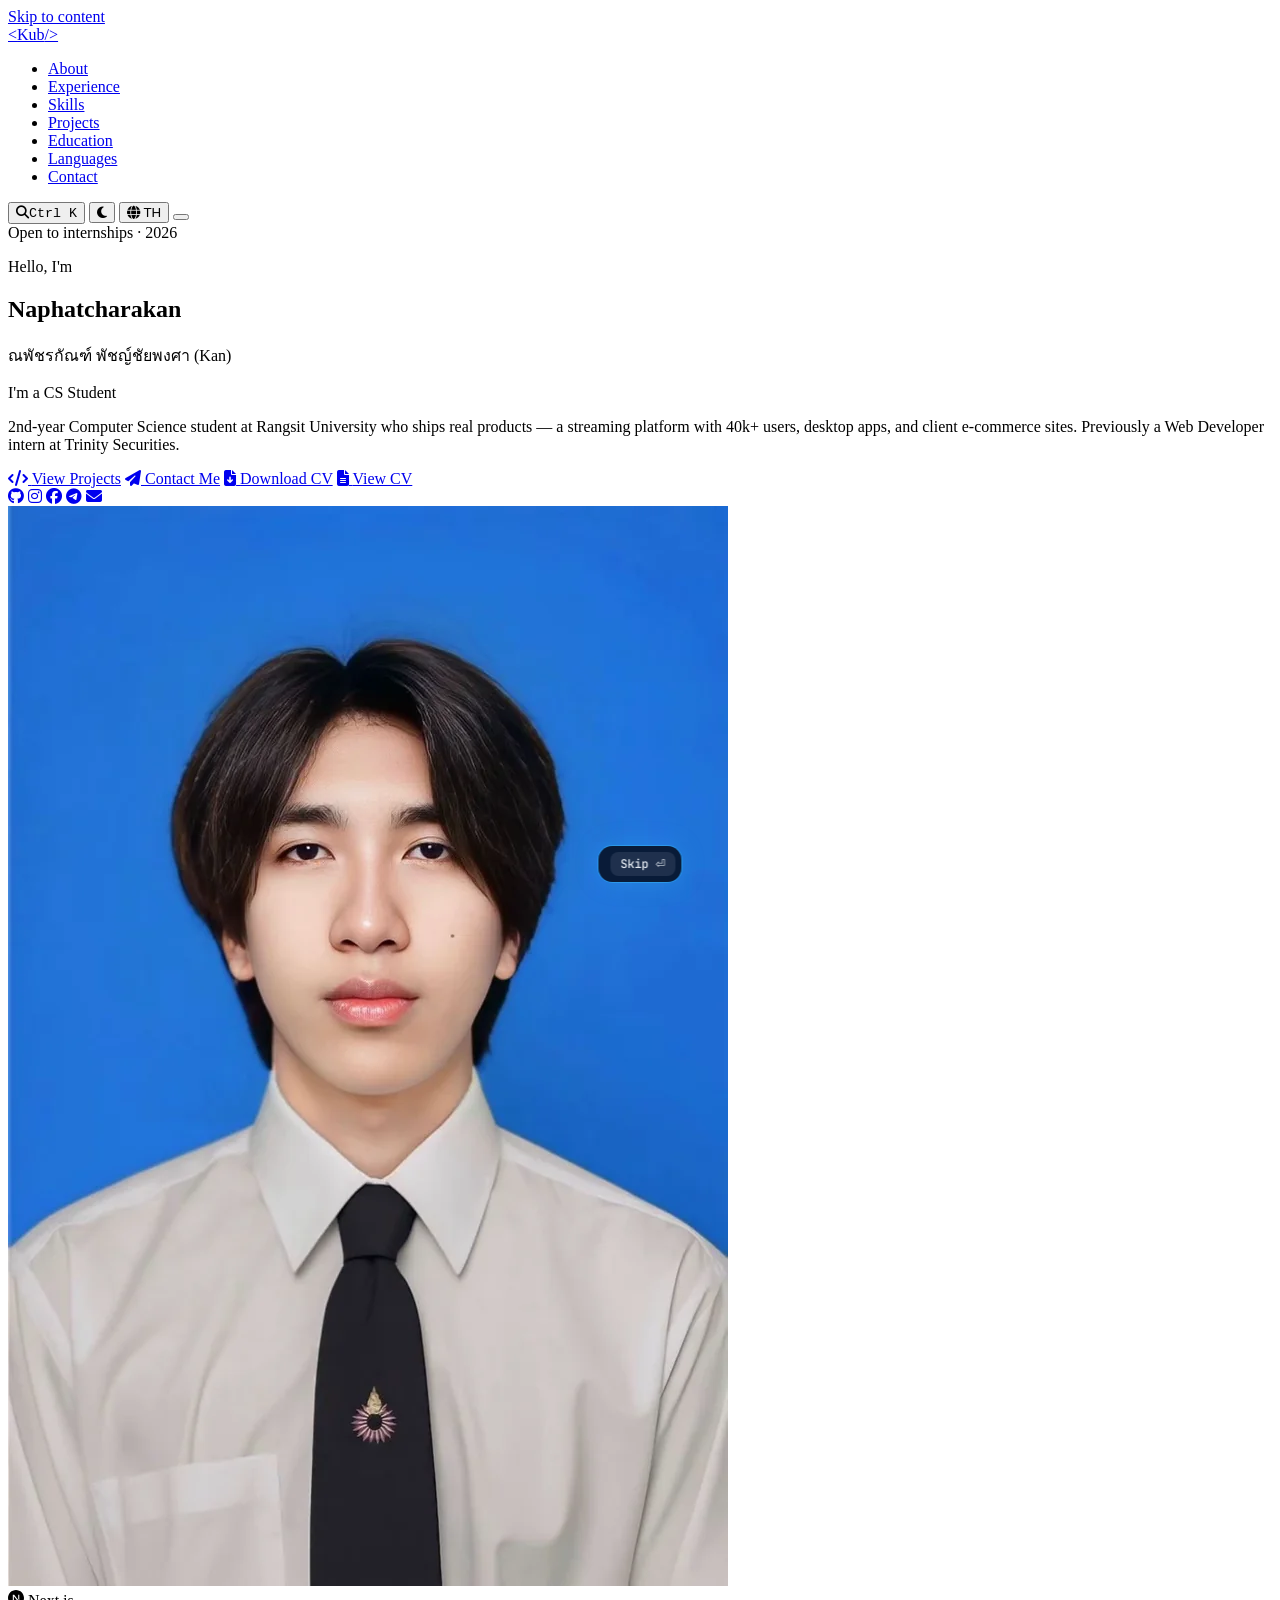
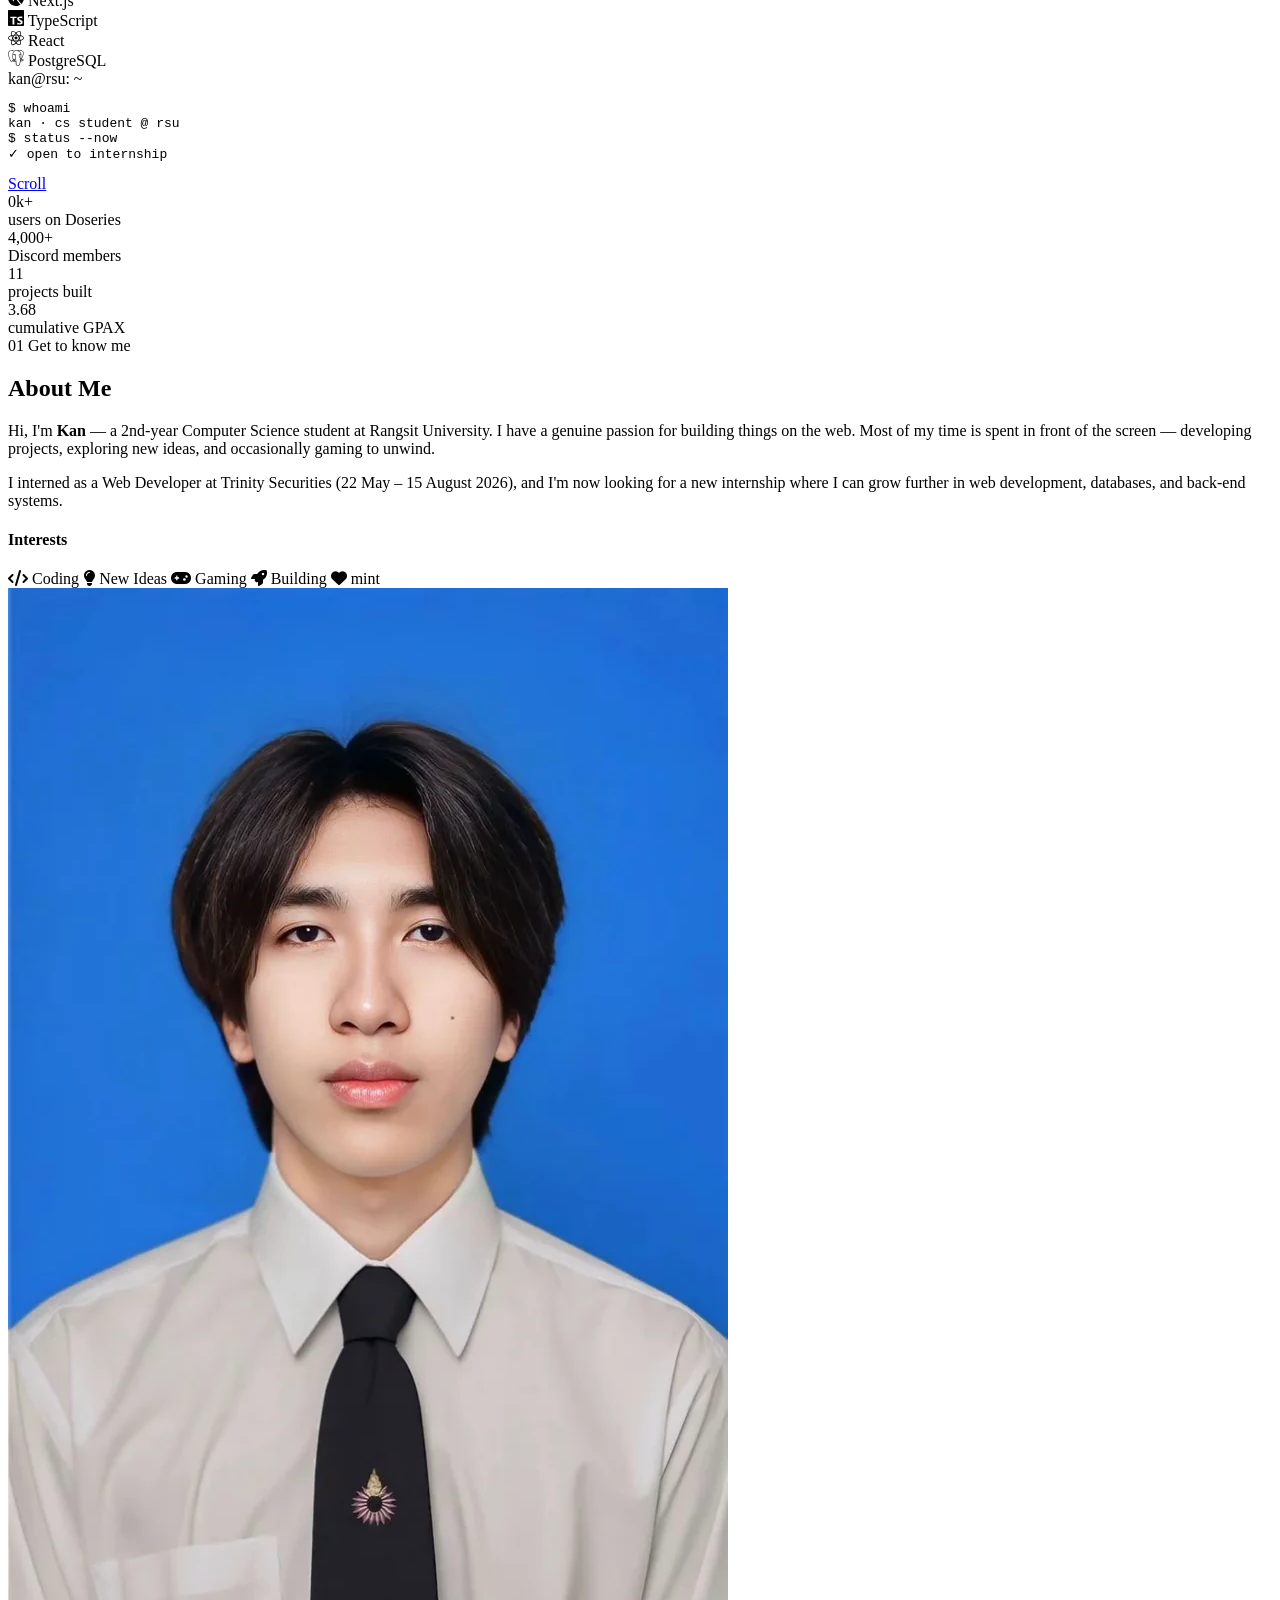
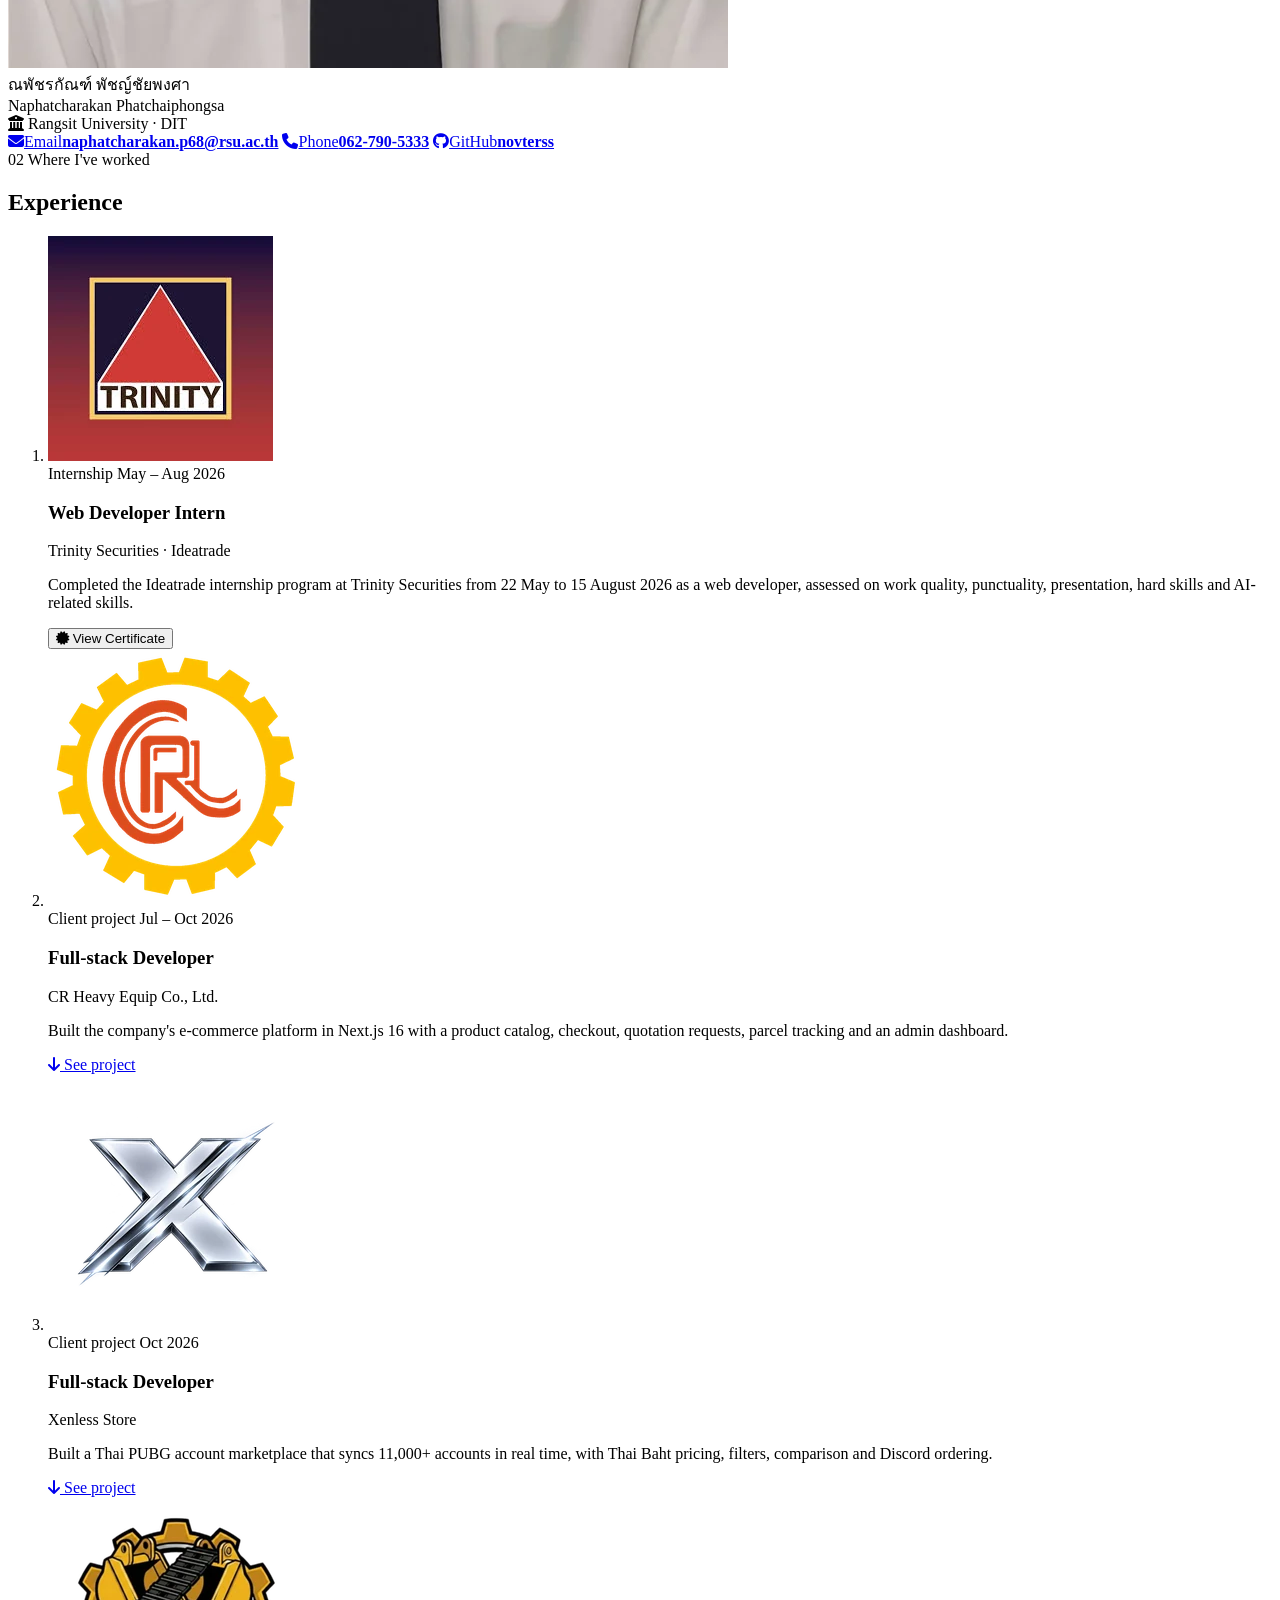
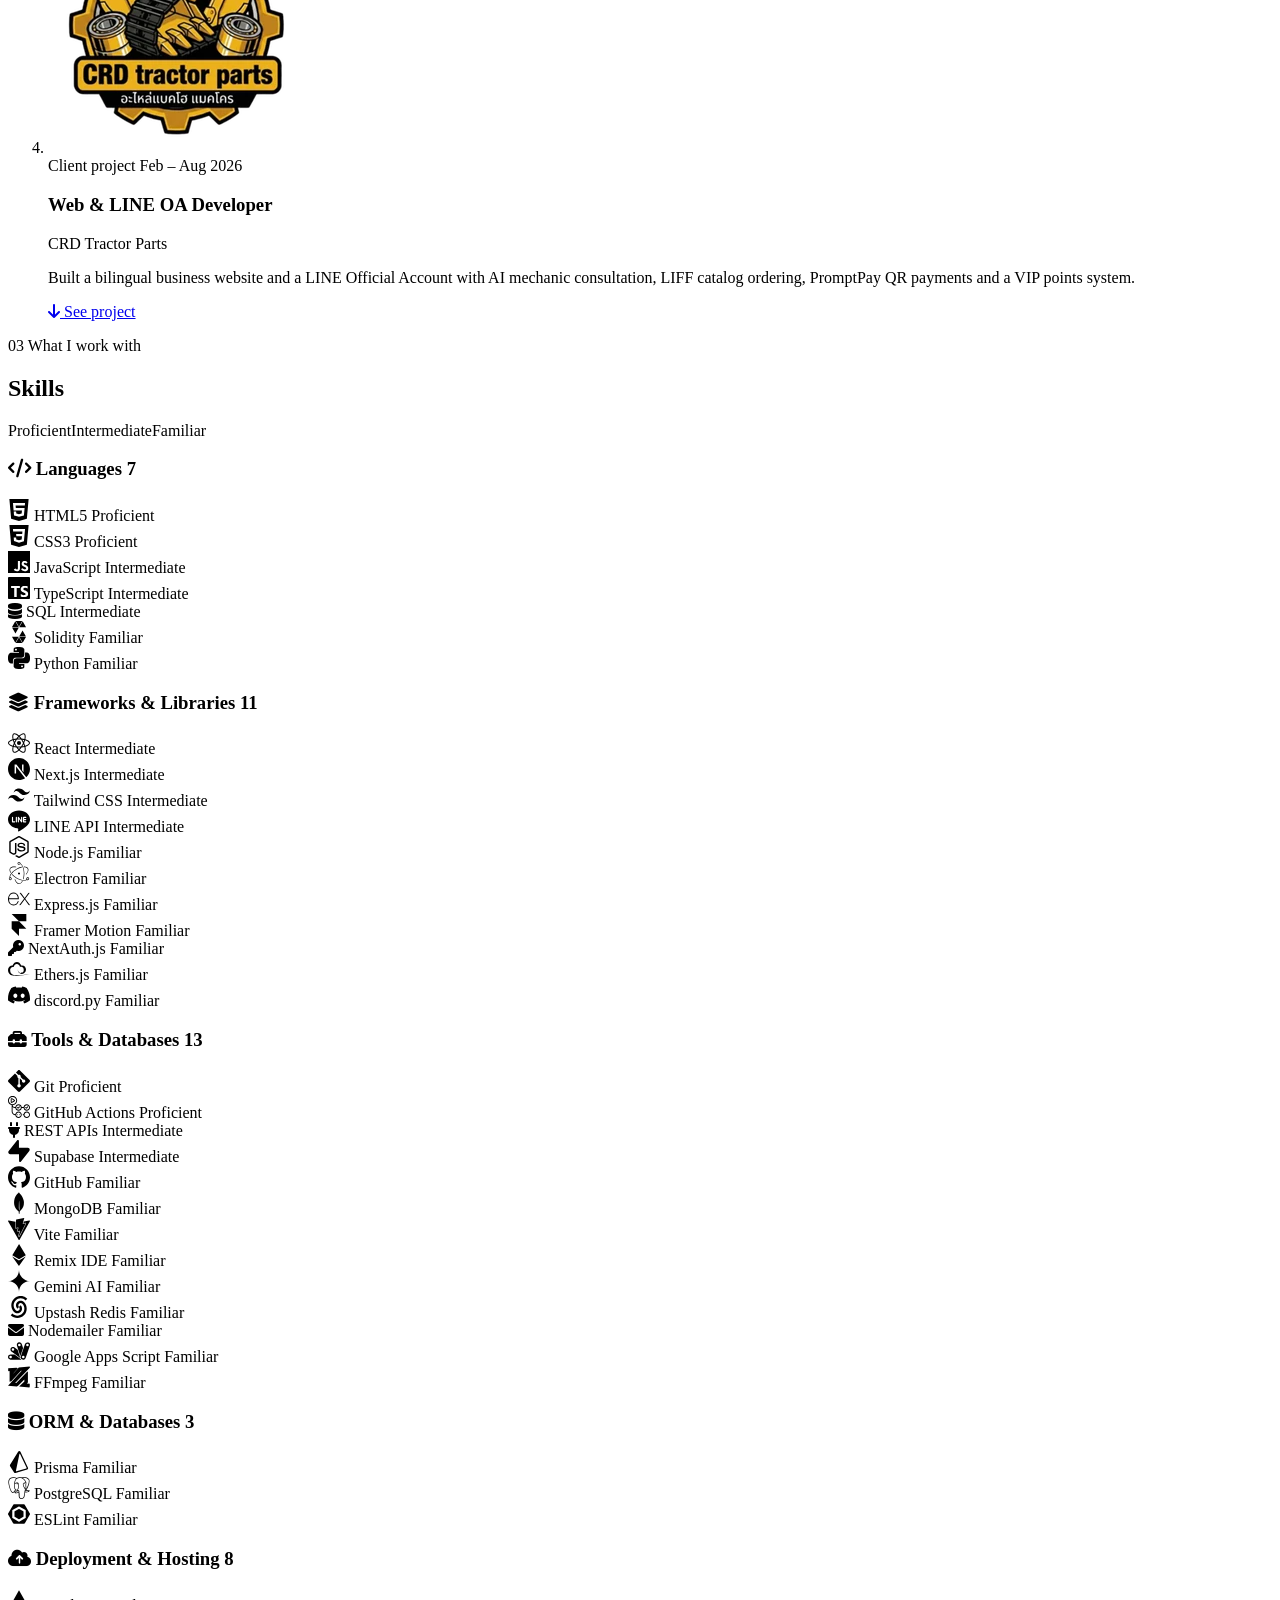
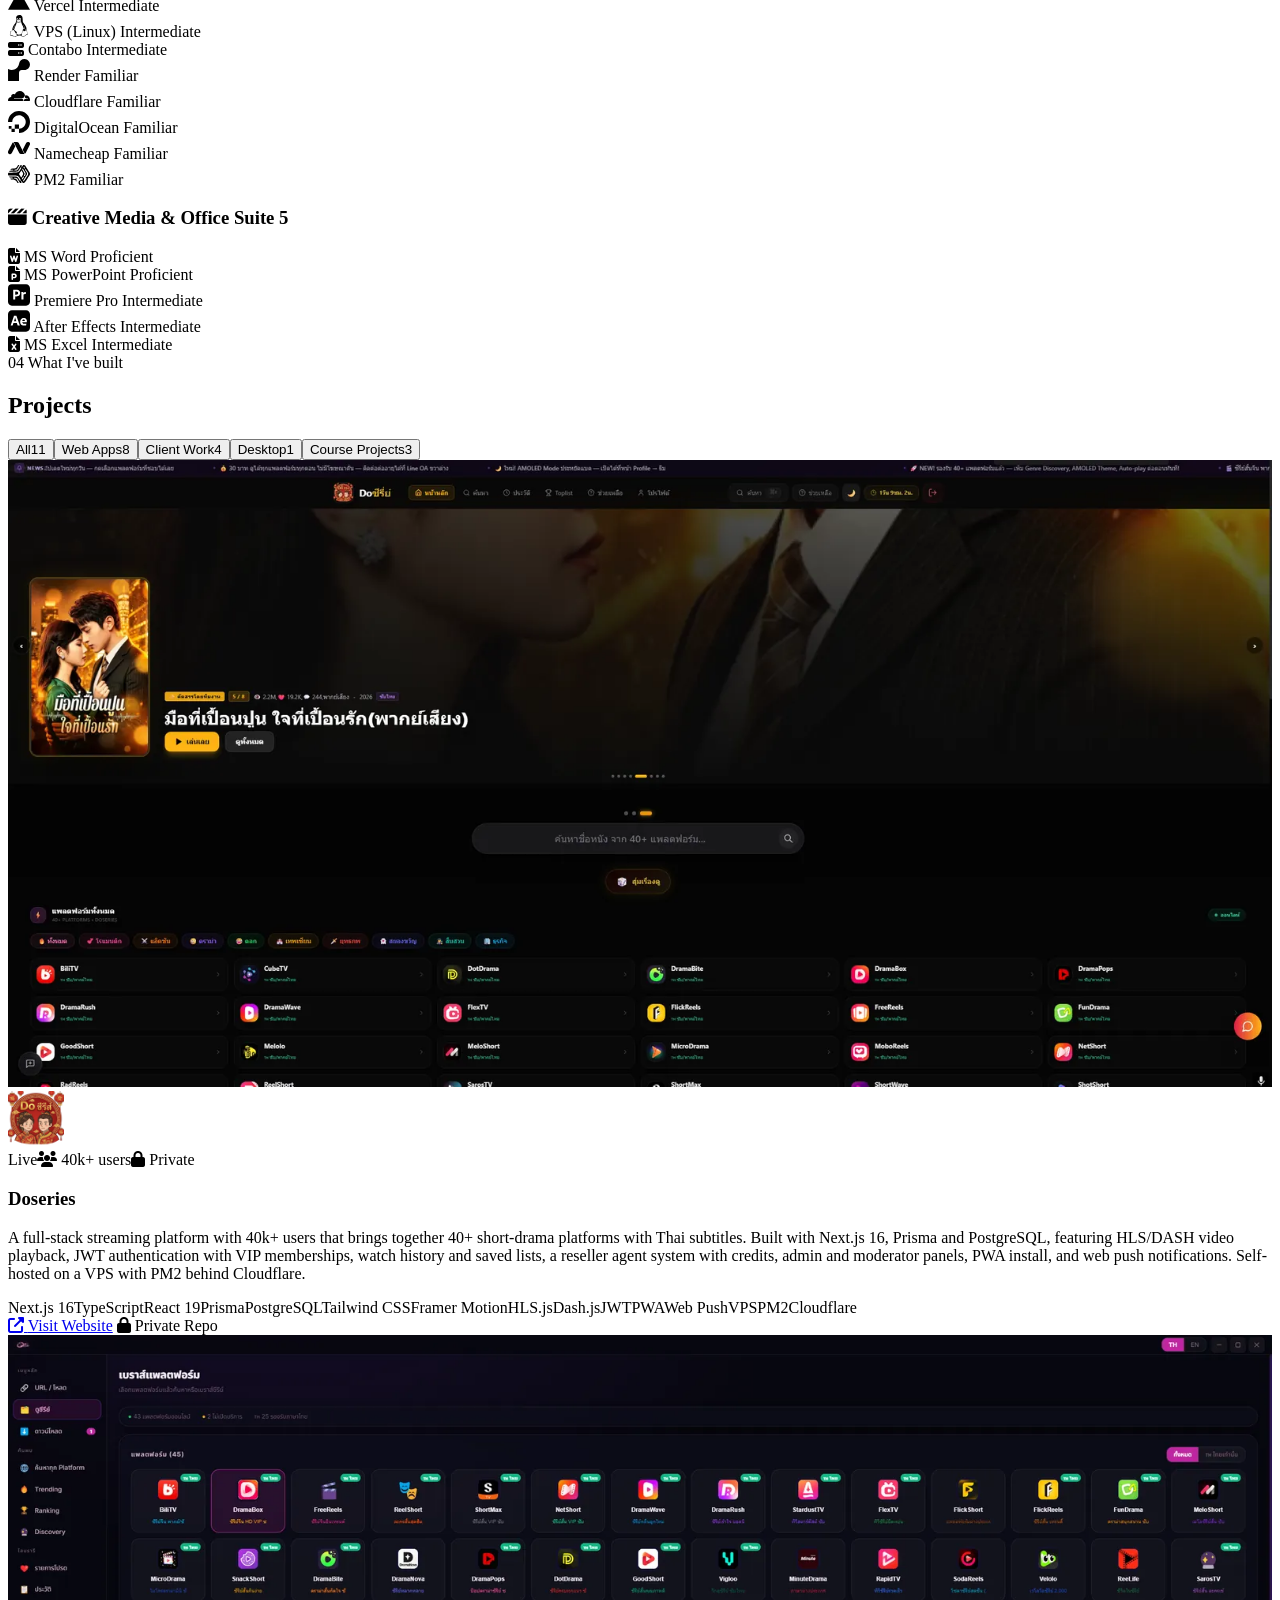
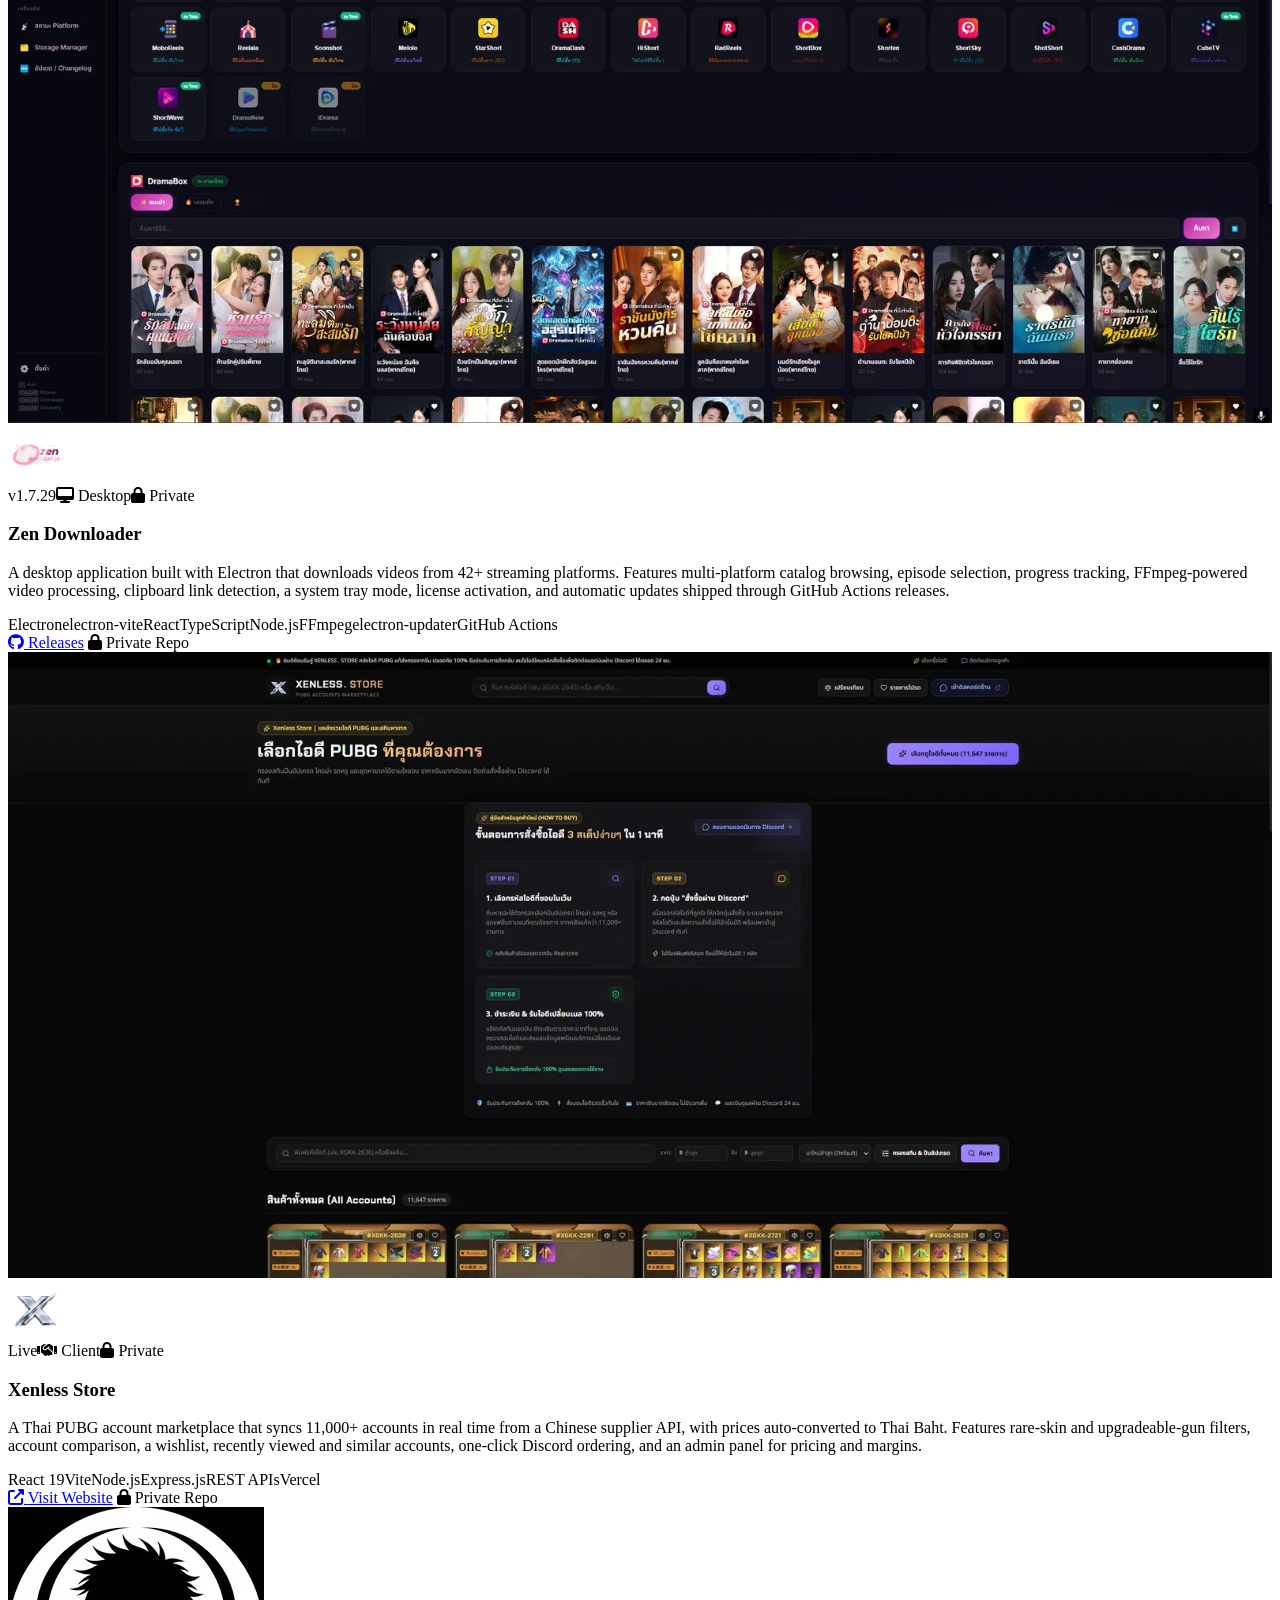
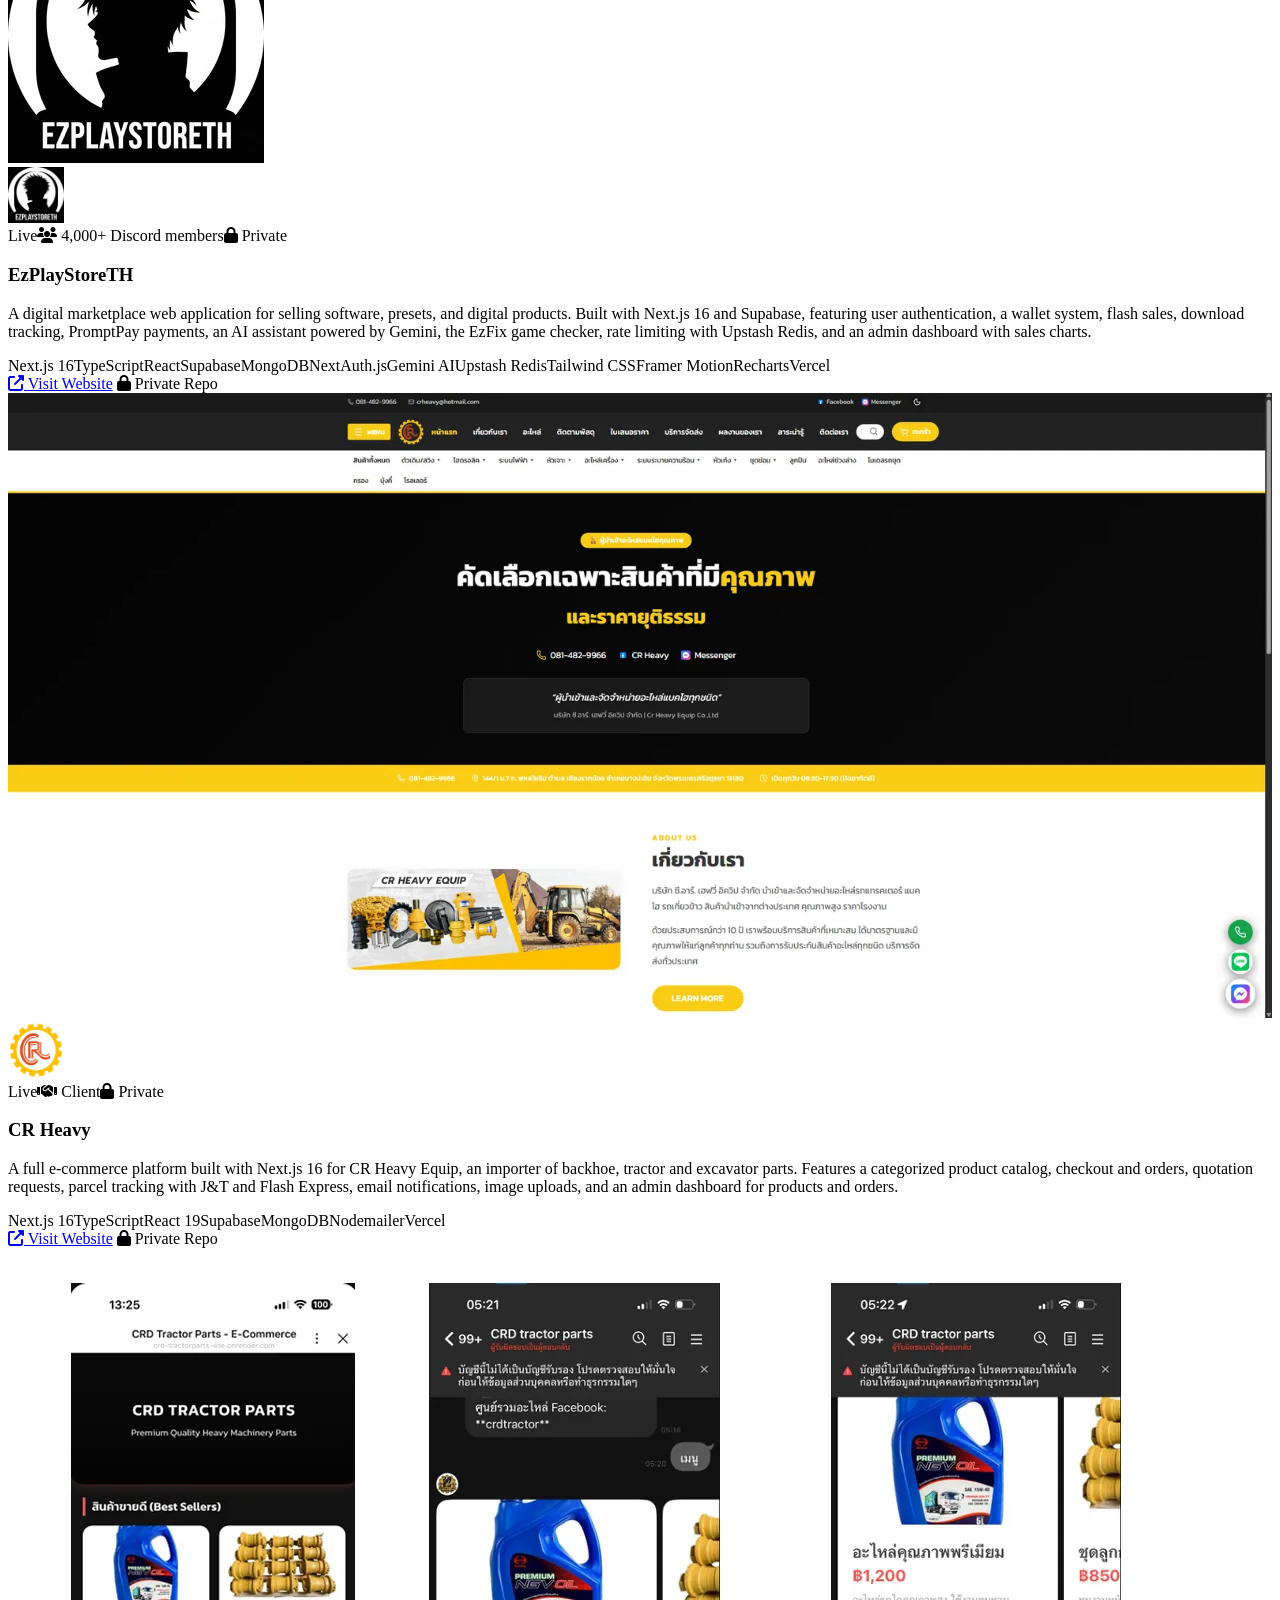
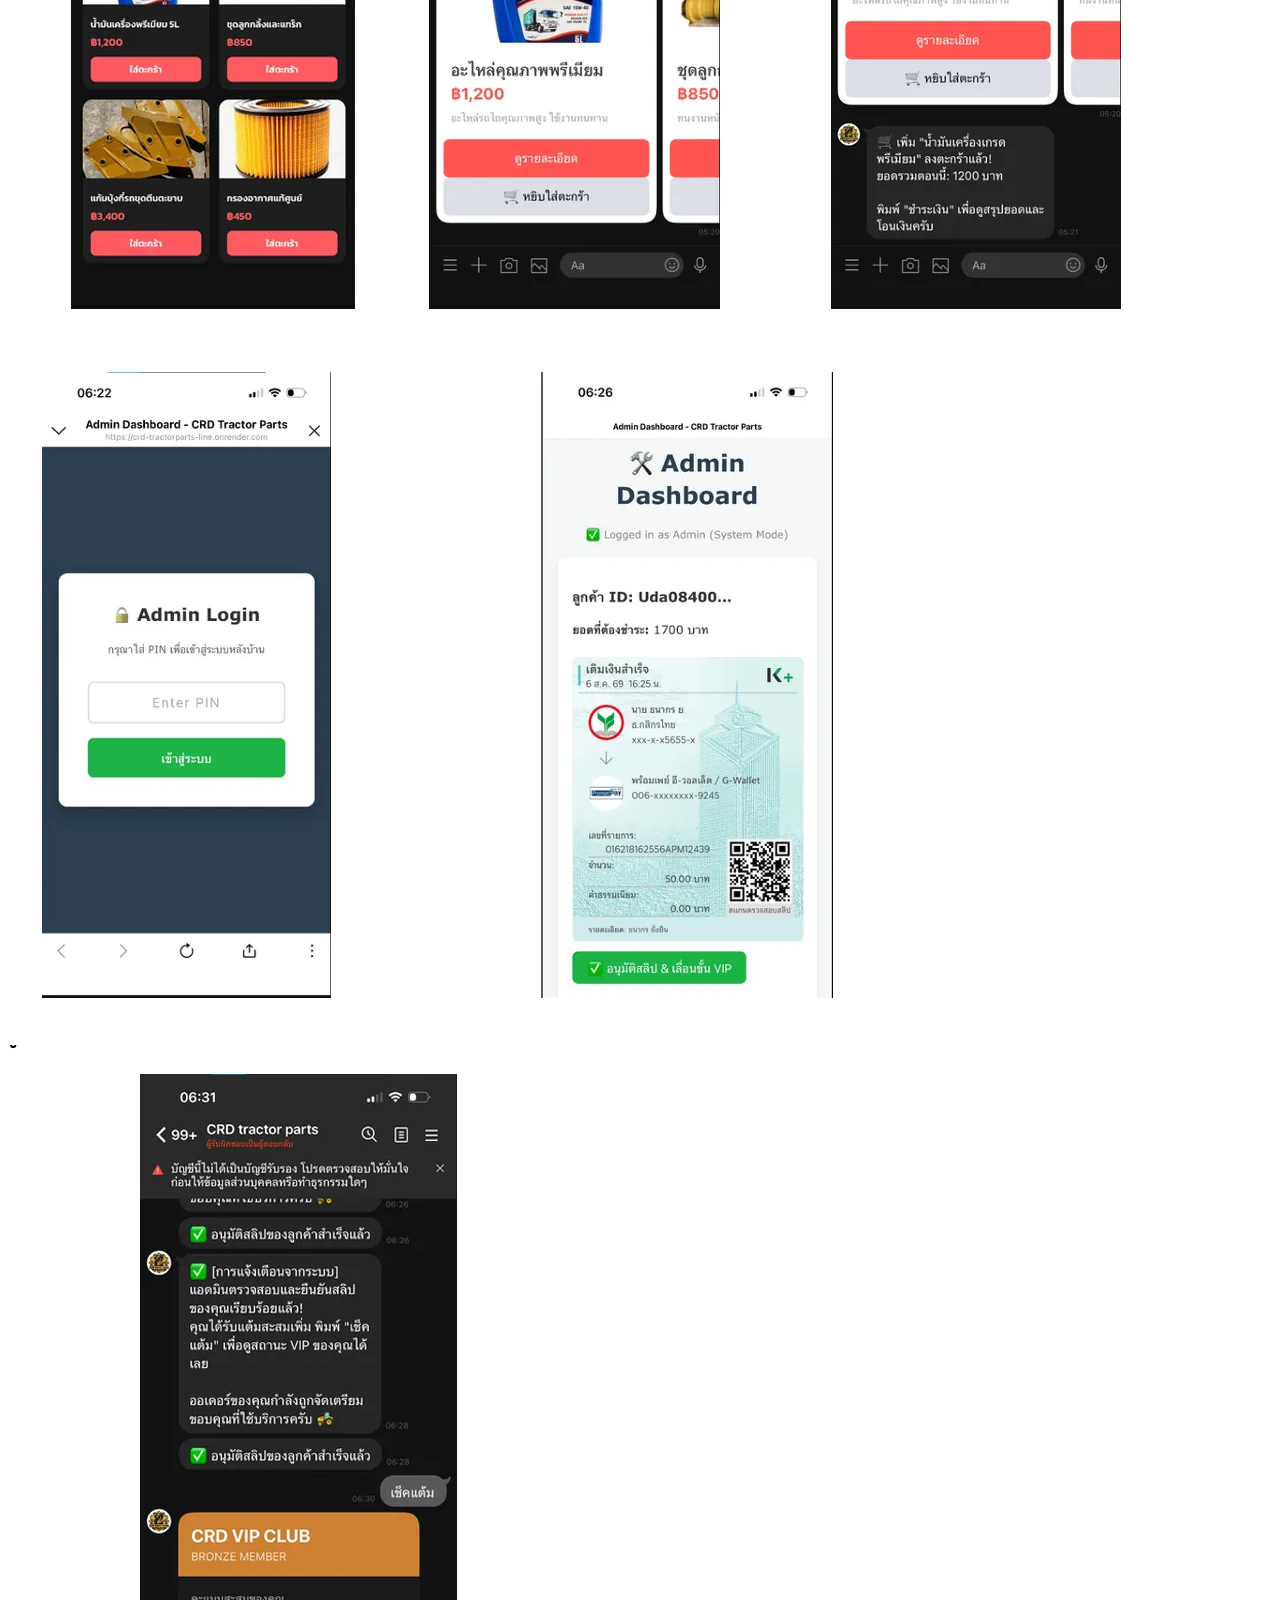
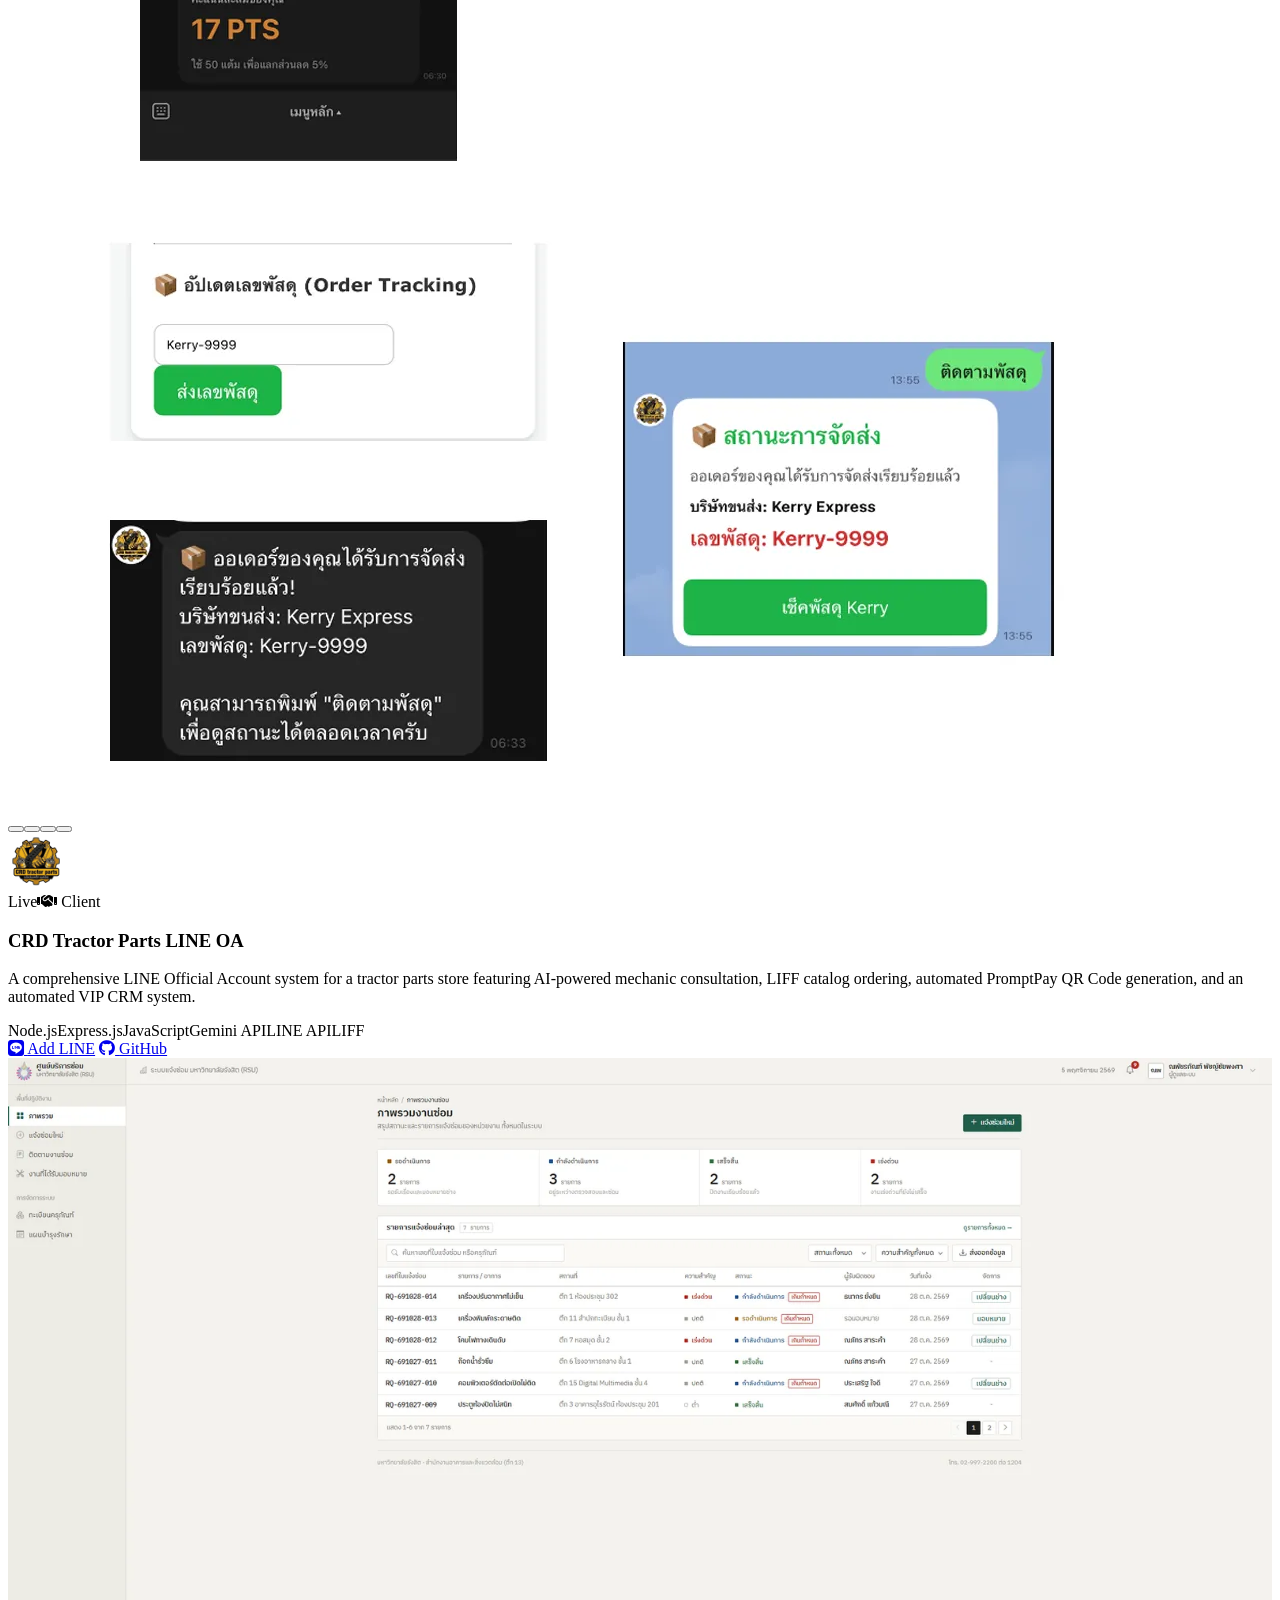
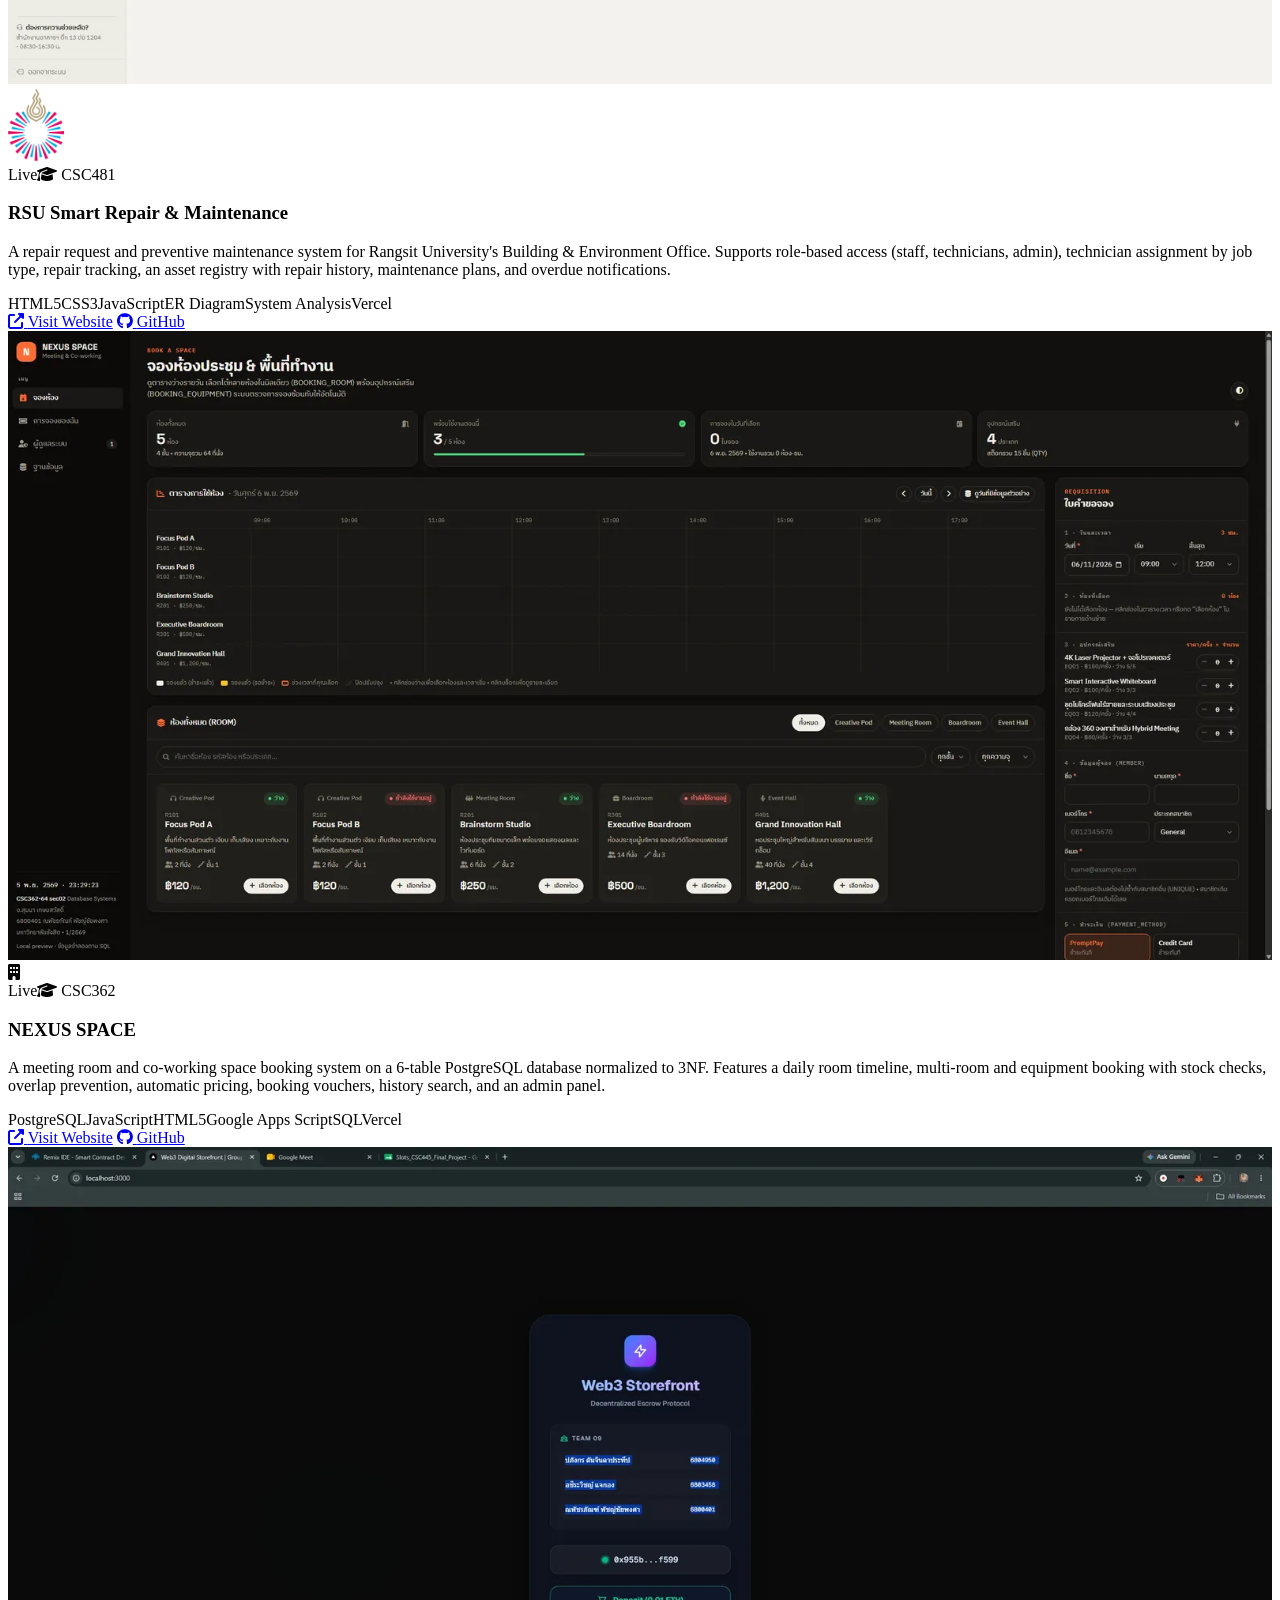
==== commit 5ad8b2ef: "Add red error windows and a mixed-OS error mode - Default error flood now glows red so it reads as "" ====
--- a/index.html
+++ b/index.html
@@ -93,7 +93,51 @@
     #ci .sys-h b{display:inline-grid;place-items:center;width:18px;height:18px;border-radius:50%;border:1.5px solid currentColor;font-size:11px;letter-spacing:0}
     #ci .sys.err .sys-h{color:#fecaca;text-shadow:0 0 8px rgba(248,113,113,.8)}
     #ci .sys-b{font-size:13px;line-height:1.55;text-align:center}
-    #ci .sys.err{display:flex;flex-direction:column;background:rgba(5,14,34,.97);-webkit-backdrop-filter:none;backdrop-filter:none}
+    #ci .sys.err{display:flex;flex-direction:column;background:rgba(30,5,10,.97);-webkit-backdrop-filter:none;backdrop-filter:none;
+      color:#ffe4e6;border-color:rgba(251,113,133,.85);box-shadow:0 0 18px rgba(244,63,94,.5),inset 0 0 22px rgba(244,63,94,.2)}
+    #ci .sys.err::before,#ci .sys.err::after{border-color:#fecdd3}
+    #ci .sys.err .sys-h{border-bottom-color:rgba(251,113,133,.4)}
+    #ci .sys.err .sys-b em{color:#fda4af}
+    #ci .sys.err .sys-loc{color:#9f5563}
+    /* ?errors=os */
+    #ci .osw{position:absolute;overflow:hidden;box-shadow:0 18px 40px rgba(0,0,0,.45);font-family:Tahoma,Verdana,"Segoe UI",sans-serif}
+    #ci .osw-win{display:flex;flex-direction:column;background:#c0c0c0;color:#000;border:2px solid;border-color:#fff #404040 #404040 #fff;font-size:13px}
+    #ci .osw-win .w-bar{display:flex;justify-content:space-between;align-items:center;padding:4px 6px;color:#fff;font-weight:700;font-size:12px;
+      background:linear-gradient(90deg,#000080,#1084d0)}
+    #ci .osw-win .w-bar b{display:inline-grid;place-items:center;width:18px;height:16px;color:#000;background:#c0c0c0;border:1px solid;border-color:#fff #404040 #404040 #fff;font-size:10px}
+    #ci .osw-win .w-body{flex:1;display:flex;gap:12px;align-items:center;padding:10px 14px}
+    #ci .osw-win .w-body i{font-size:30px;color:#e81123;flex-shrink:0}
+    #ci .osw-win .w-body p{margin:0;line-height:1.35}
+    #ci .osw-win .w-btns{display:flex;justify-content:center;padding:0 0 10px}
+    #ci .osw-win .w-btns span{padding:3px 22px;border:2px solid;border-color:#fff #404040 #404040 #fff;outline:1px dotted #000;outline-offset:-5px}
+    #ci .osw-mac{display:flex;flex-direction:column;align-items:center;text-align:center;gap:6px;padding:14px 16px;border-radius:14px;
+      background:#f5f5f7;color:#1d1d1f;font-family:-apple-system,"Segoe UI",Inter,sans-serif;font-size:12px}
+    #ci .osw-mac .m-dots{position:absolute;left:10px;top:9px;display:flex;gap:5px}
+    #ci .osw-mac .m-dots i{width:10px;height:10px;border-radius:50%;background:#ff5f57}
+    #ci .osw-mac .m-dots i:nth-child(2){background:#febc2e}#ci .osw-mac .m-dots i:nth-child(3){background:#28c840}
+    #ci .osw-mac .m-ic{font-size:28px;color:#f5a623;margin-top:6px}
+    #ci .osw-mac b{font-size:13px}
+    #ci .osw-mac p{margin:0;color:#555;line-height:1.35}
+    #ci .osw-mac .m-btns{display:flex;gap:8px;margin-top:auto}
+    #ci .osw-mac .m-btns span{padding:3px 16px;border-radius:6px;background:#fff;box-shadow:0 0 0 1px #d2d2d7}
+    #ci .osw-mac .m-btns .m-ok{color:#fff;background:#0a84ff;box-shadow:none}
+    #ci .osw-code{display:flex;gap:10px;align-items:flex-start;padding:12px 14px;background:#252526;color:#cccccc;border:1px solid #454545;border-radius:6px;
+      font-family:"Segoe UI",Inter,sans-serif;font-size:12.5px;line-height:1.4}
+    #ci .osw-code > i{color:#f14c4c;font-size:16px;margin-top:1px}
+    #ci .osw-code b{color:#fff}
+    #ci .osw-code small{display:block;margin-top:4px;color:#8b8b8b}
+    #ci .osw-code .c-x{margin-left:auto;color:#8b8b8b}
+    #ci .osw-crash{display:flex;flex-direction:column;background:#fff;color:#202124;border-radius:10px 10px 6px 6px;font-family:"Segoe UI",Inter,sans-serif}
+    #ci .osw-crash .cr-tab{display:flex;justify-content:space-between;padding:7px 12px;font-size:11.5px;background:#dee1e6;color:#3c4043}
+    #ci .osw-crash .cr-body{flex:1;display:flex;flex-direction:column;align-items:flex-start;justify-content:center;gap:5px;padding:10px 18px}
+    #ci .osw-crash .cr-body i{font-size:30px;color:#5f6368}
+    #ci .osw-crash .cr-body b{font-size:15px}
+    #ci .osw-crash .cr-body p{margin:0;font-size:12px;color:#5f6368}
+    #ci .osw-crash .cr-btn{margin-top:4px;padding:5px 14px;border-radius:4px;background:#1a73e8;color:#fff;font-size:12px}
+    #ci .osw-term{margin:0;padding:12px 14px;background:#0c0c0c;color:#cccccc;border:1px solid #333;border-radius:6px;white-space:pre-wrap;
+      font:12px/1.5 "JetBrains Mono",Consolas,monospace}
+    #ci .osw-term .t-red{color:#f14c4c;font-weight:600}#ci .osw-term .t-dim{color:#767676}
+    @media (max-width:640px){#ci .osw{font-size:11px}#ci .osw-win .w-body i,#ci .osw-crash .cr-body i{font-size:22px}#ci .osw-term{font-size:10px}}
     #ci .sys.err .sys-b{flex:1;display:flex;flex-direction:column;justify-content:center;overflow:hidden}
     #ci .sys-b em{font-style:normal;color:#7dd3fc}
     #ci .sys-loc{display:block;margin-top:6px;font-size:11px;color:#64748b;text-align:center}
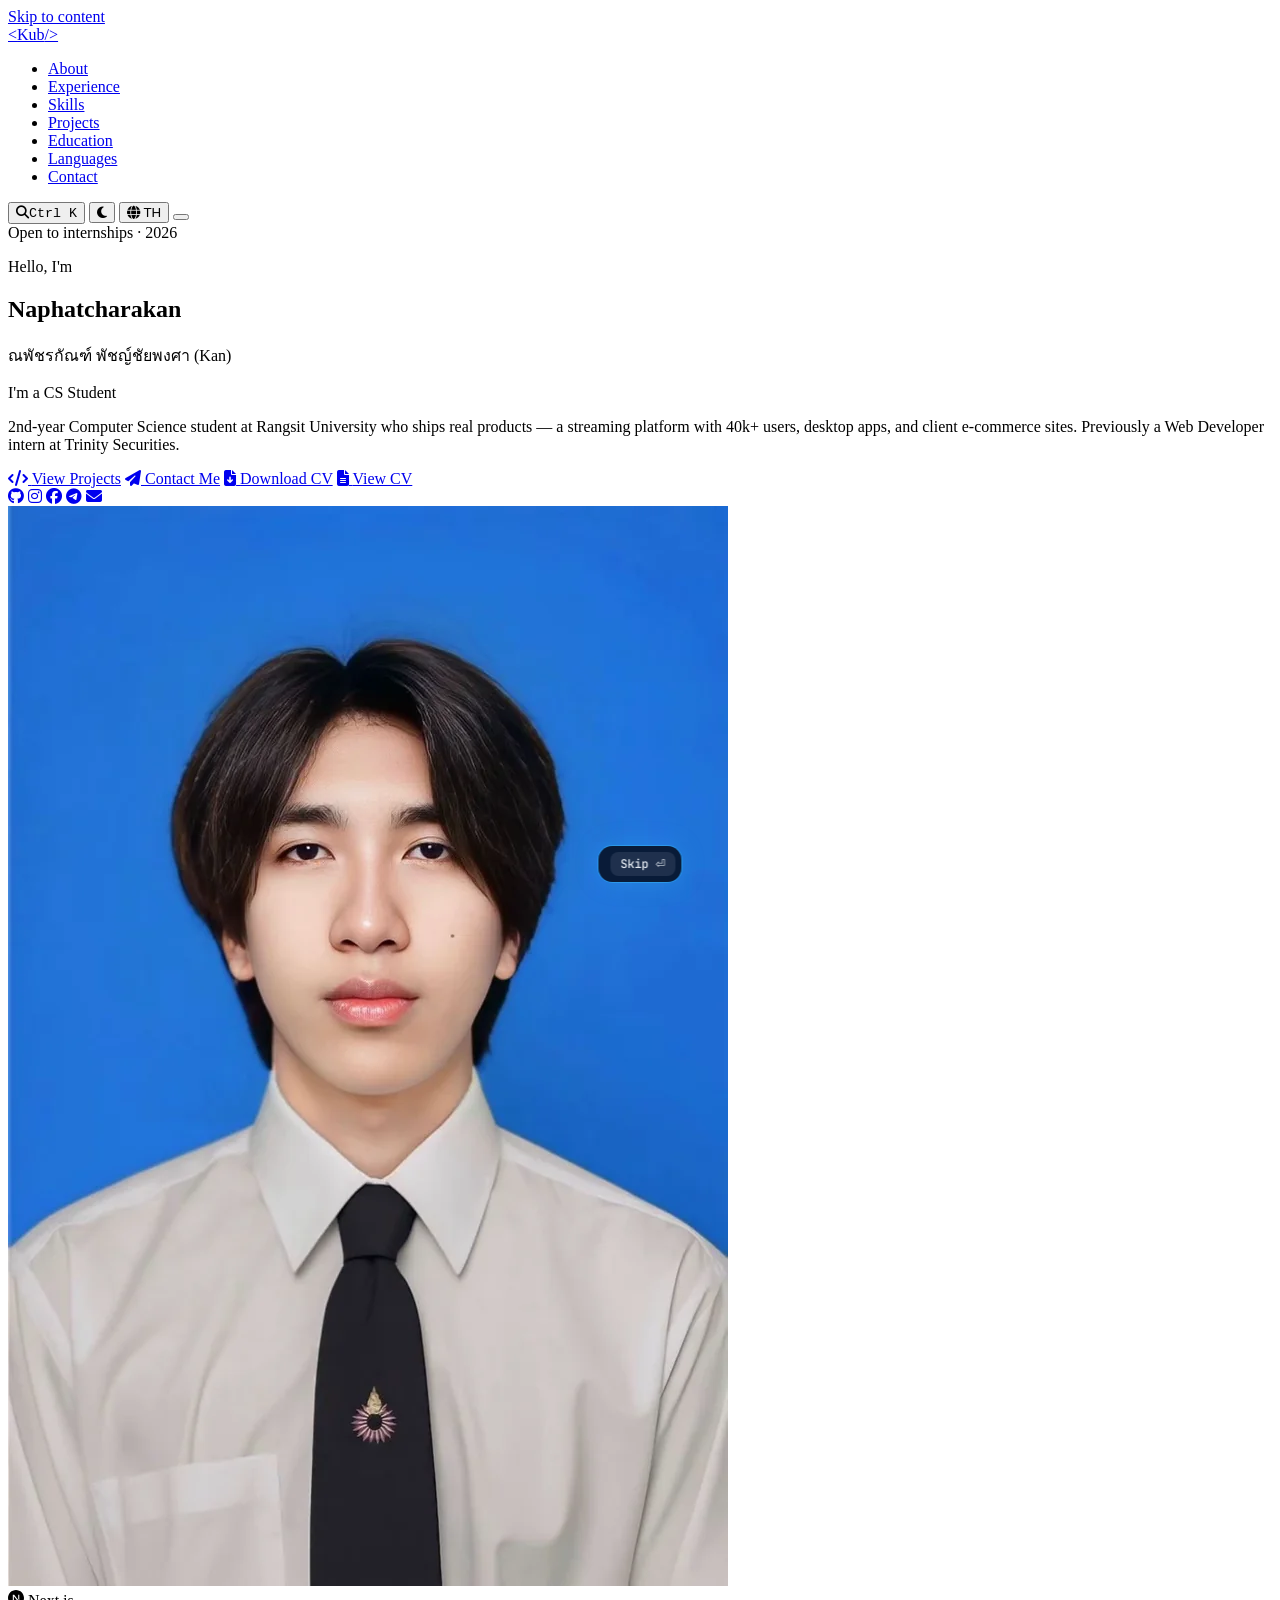
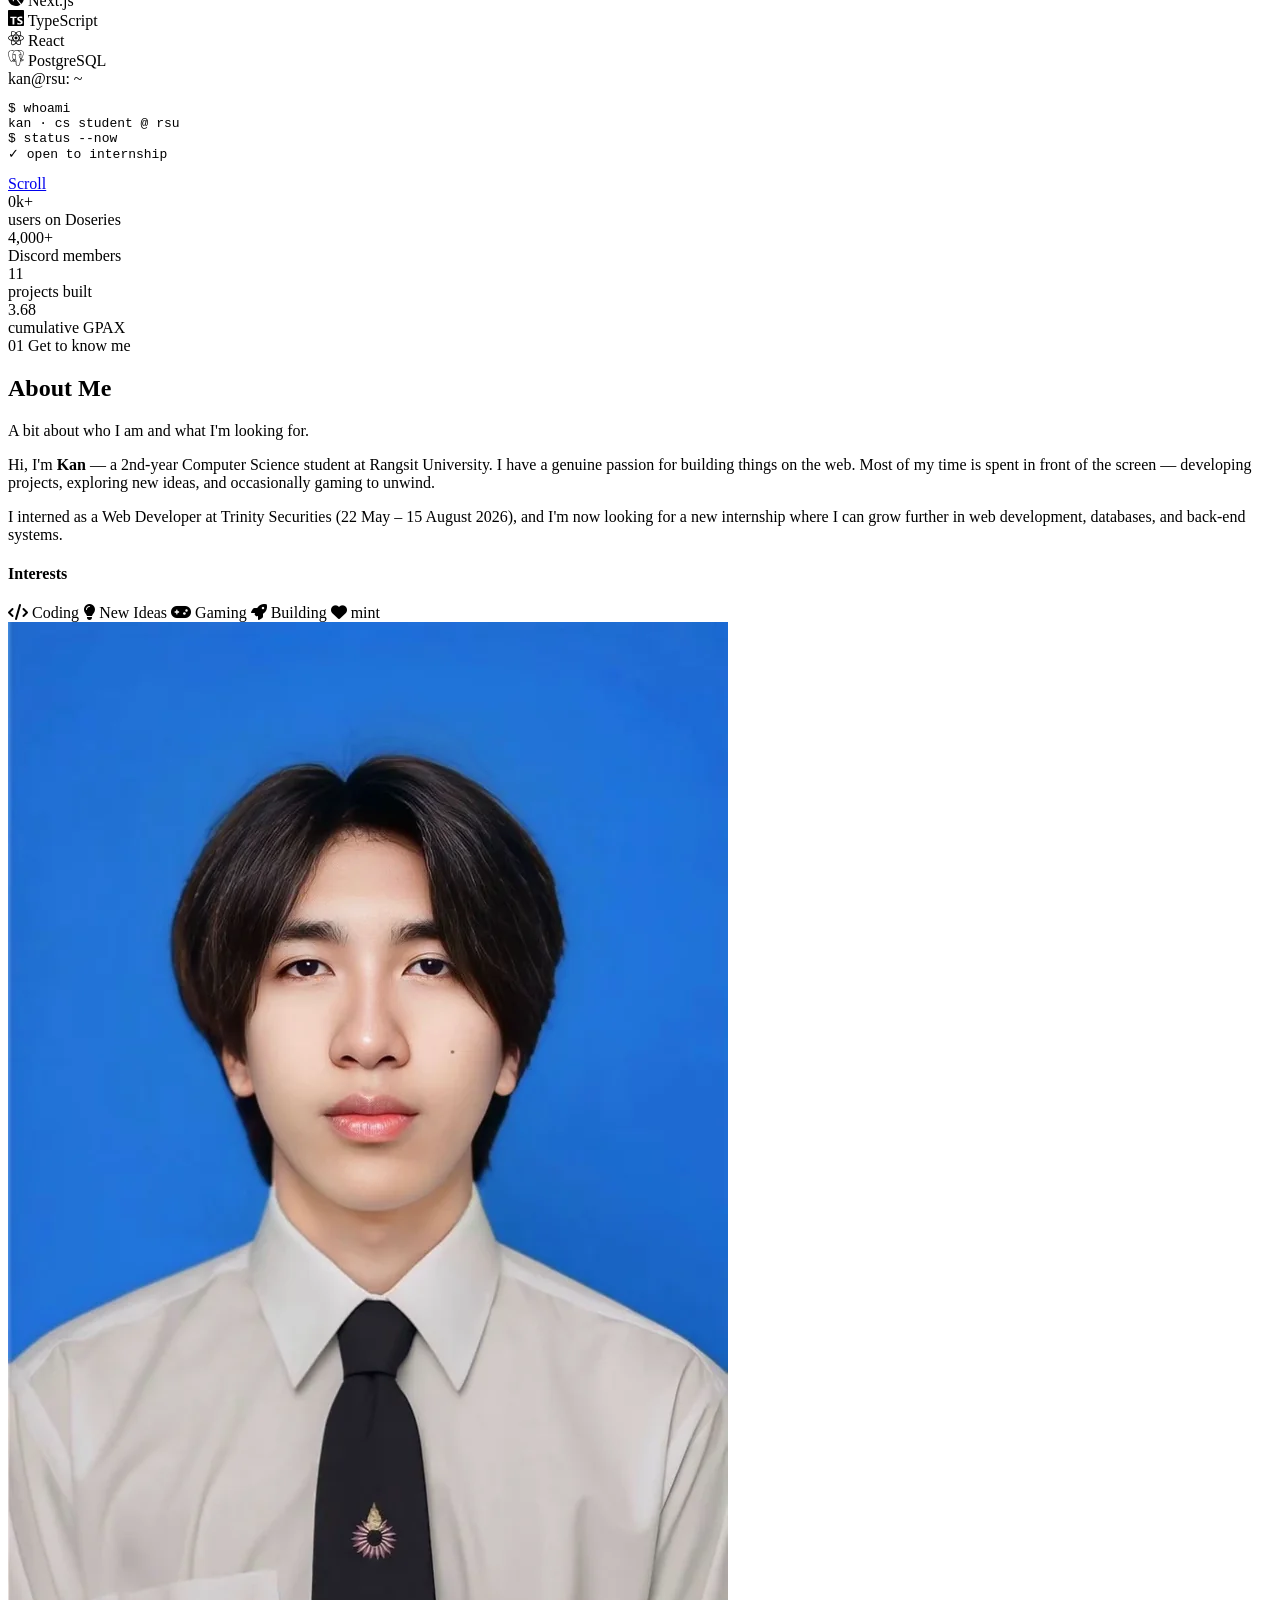
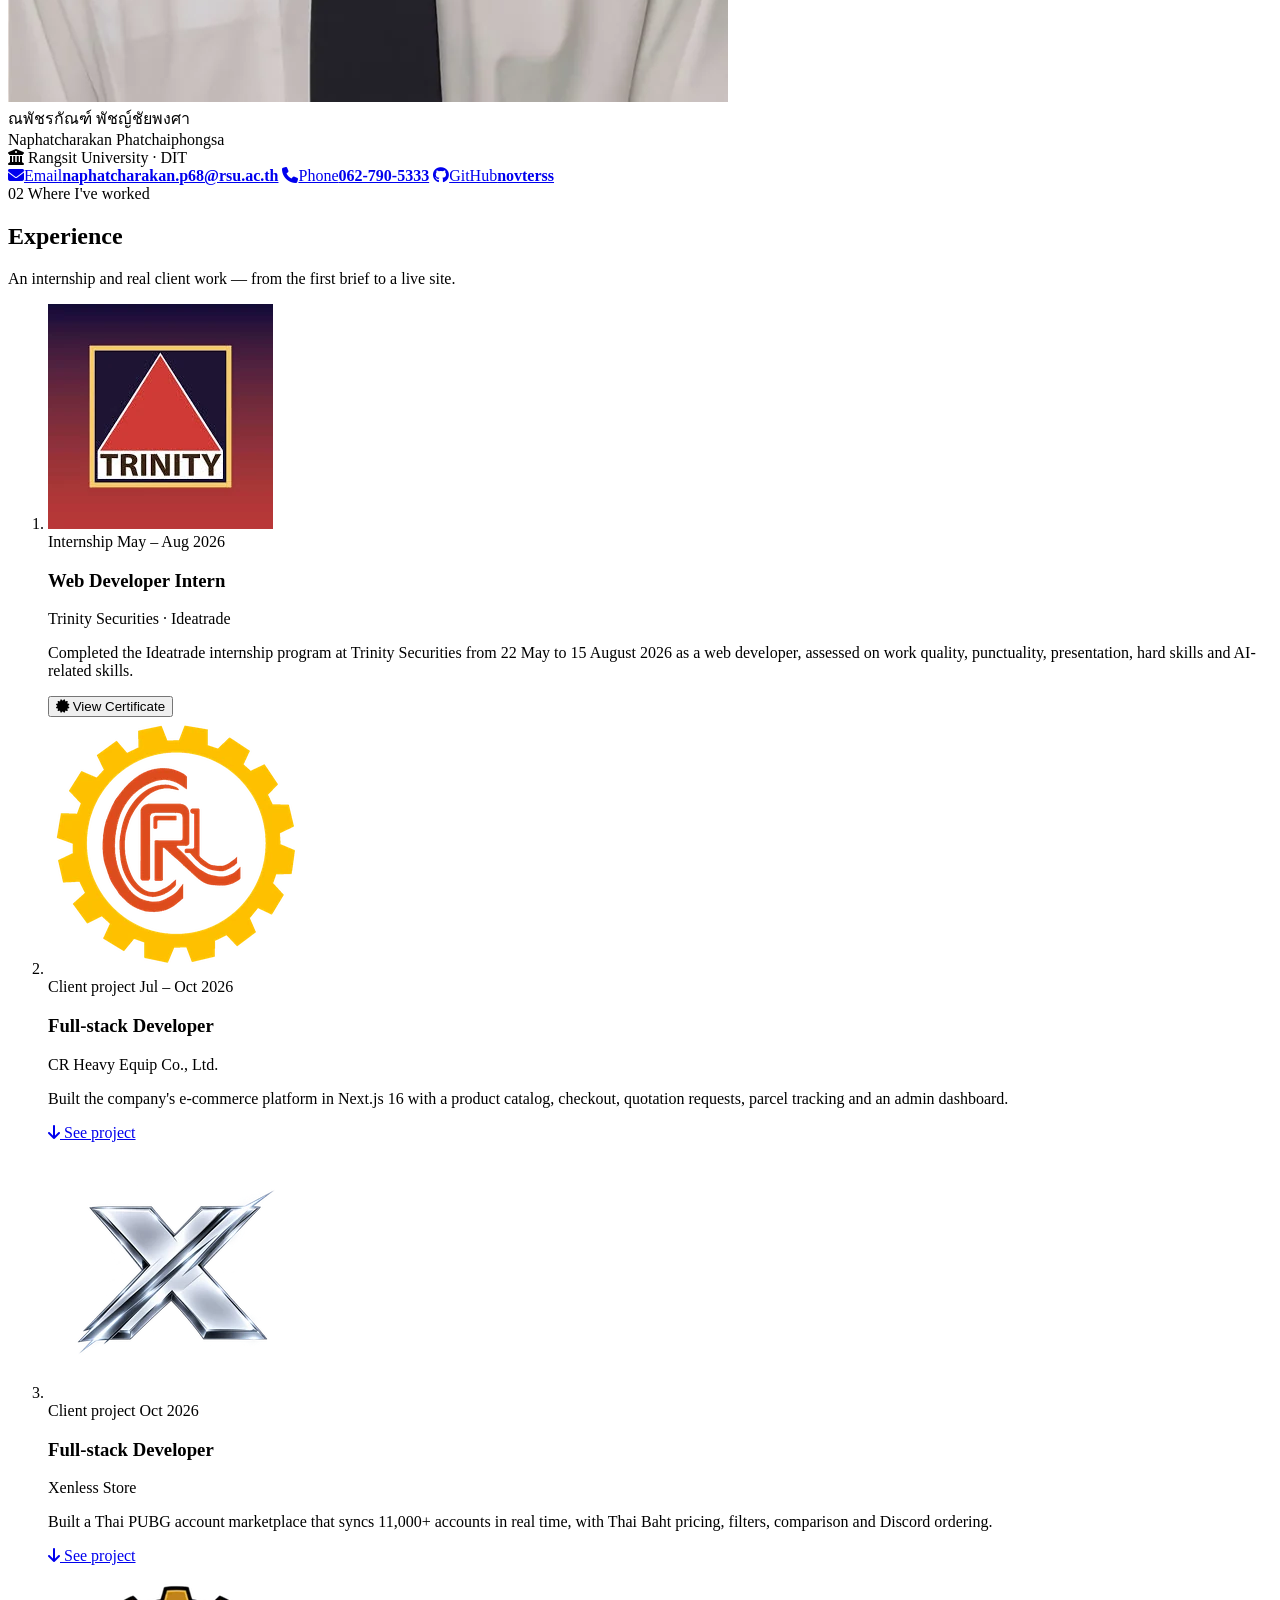
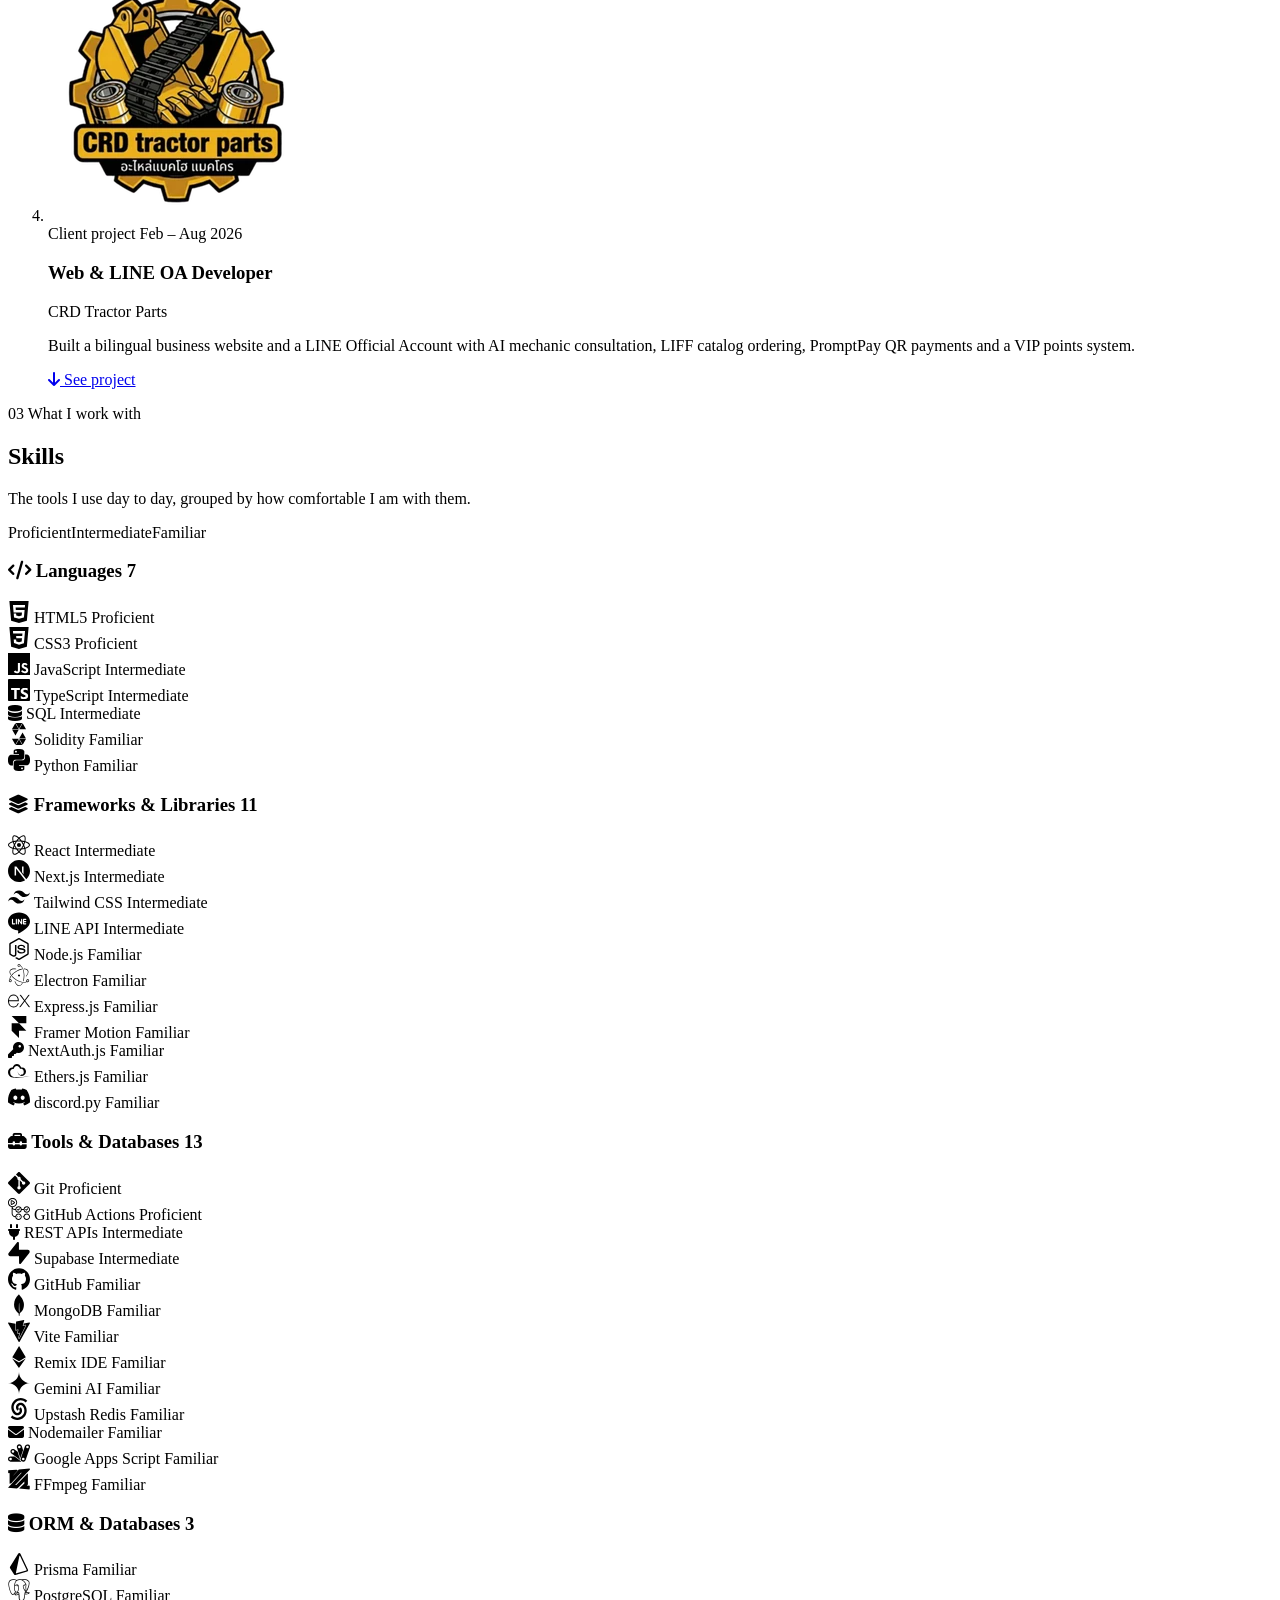
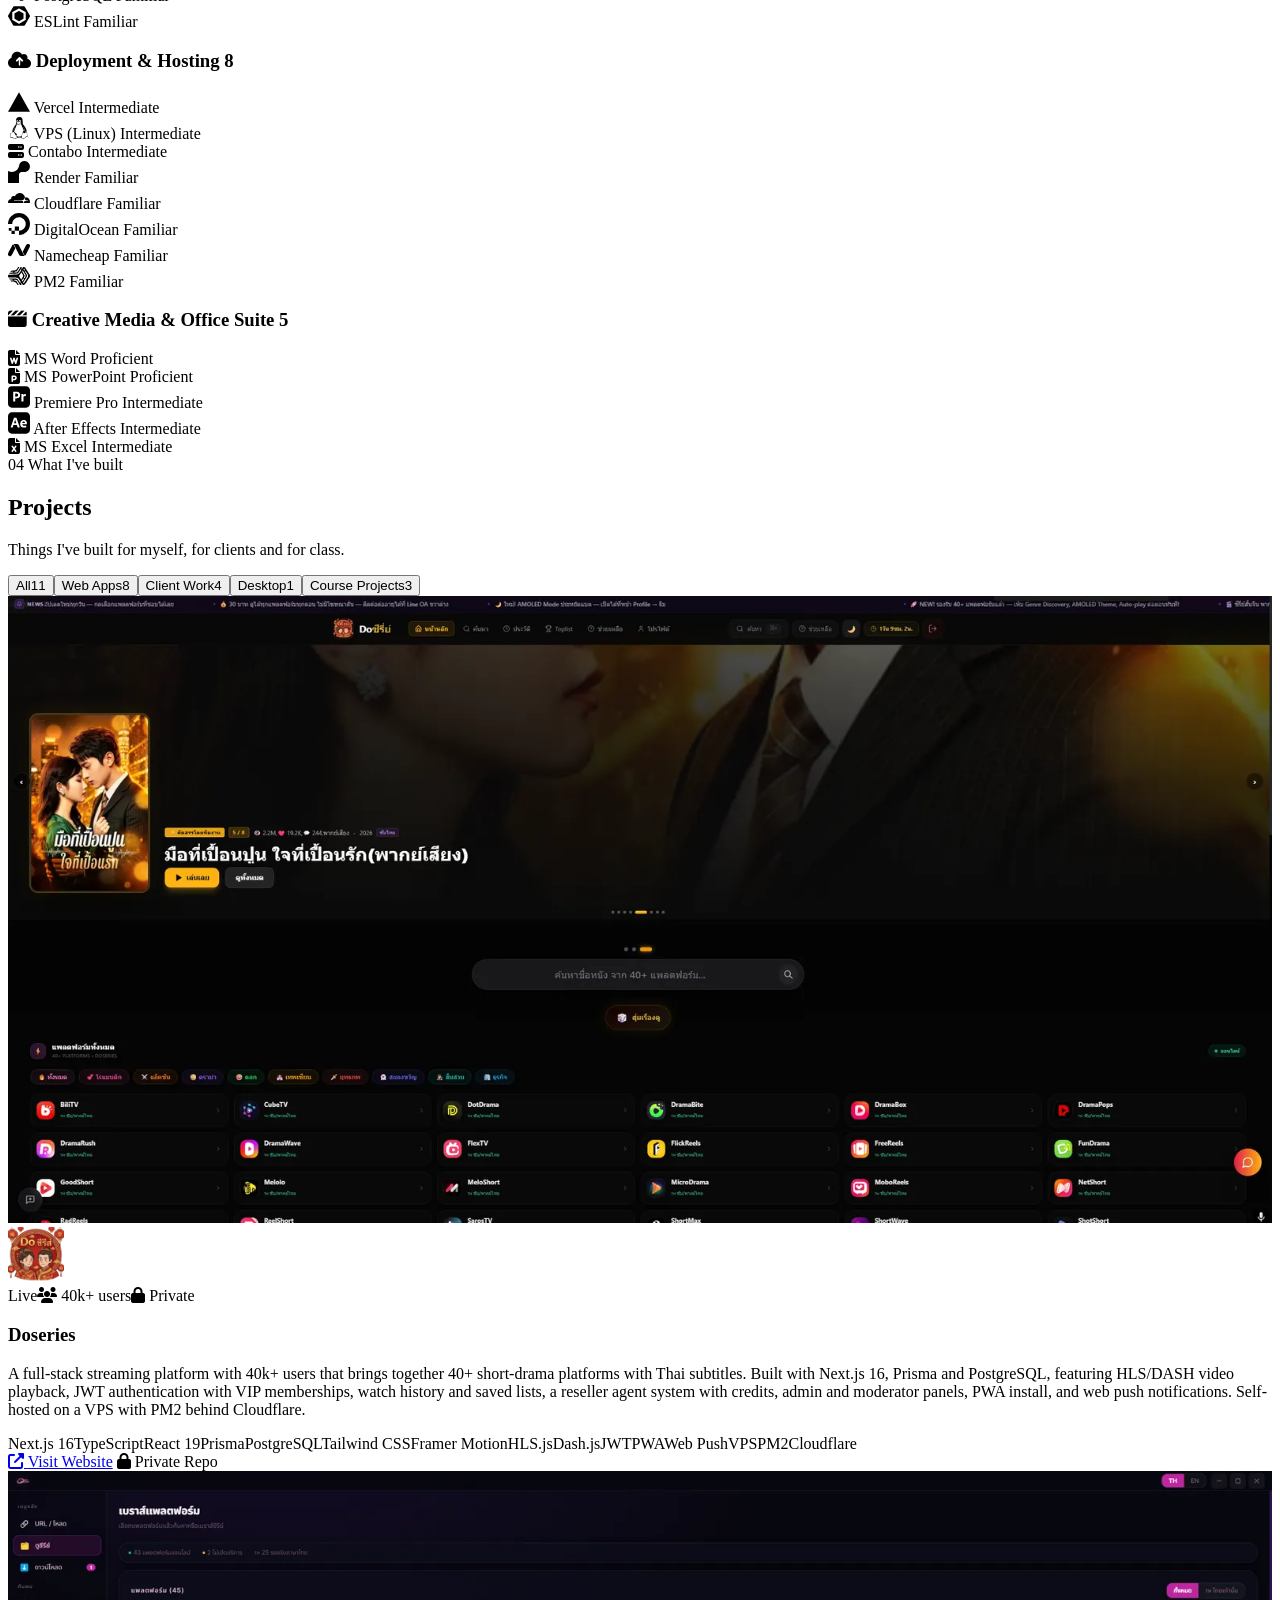
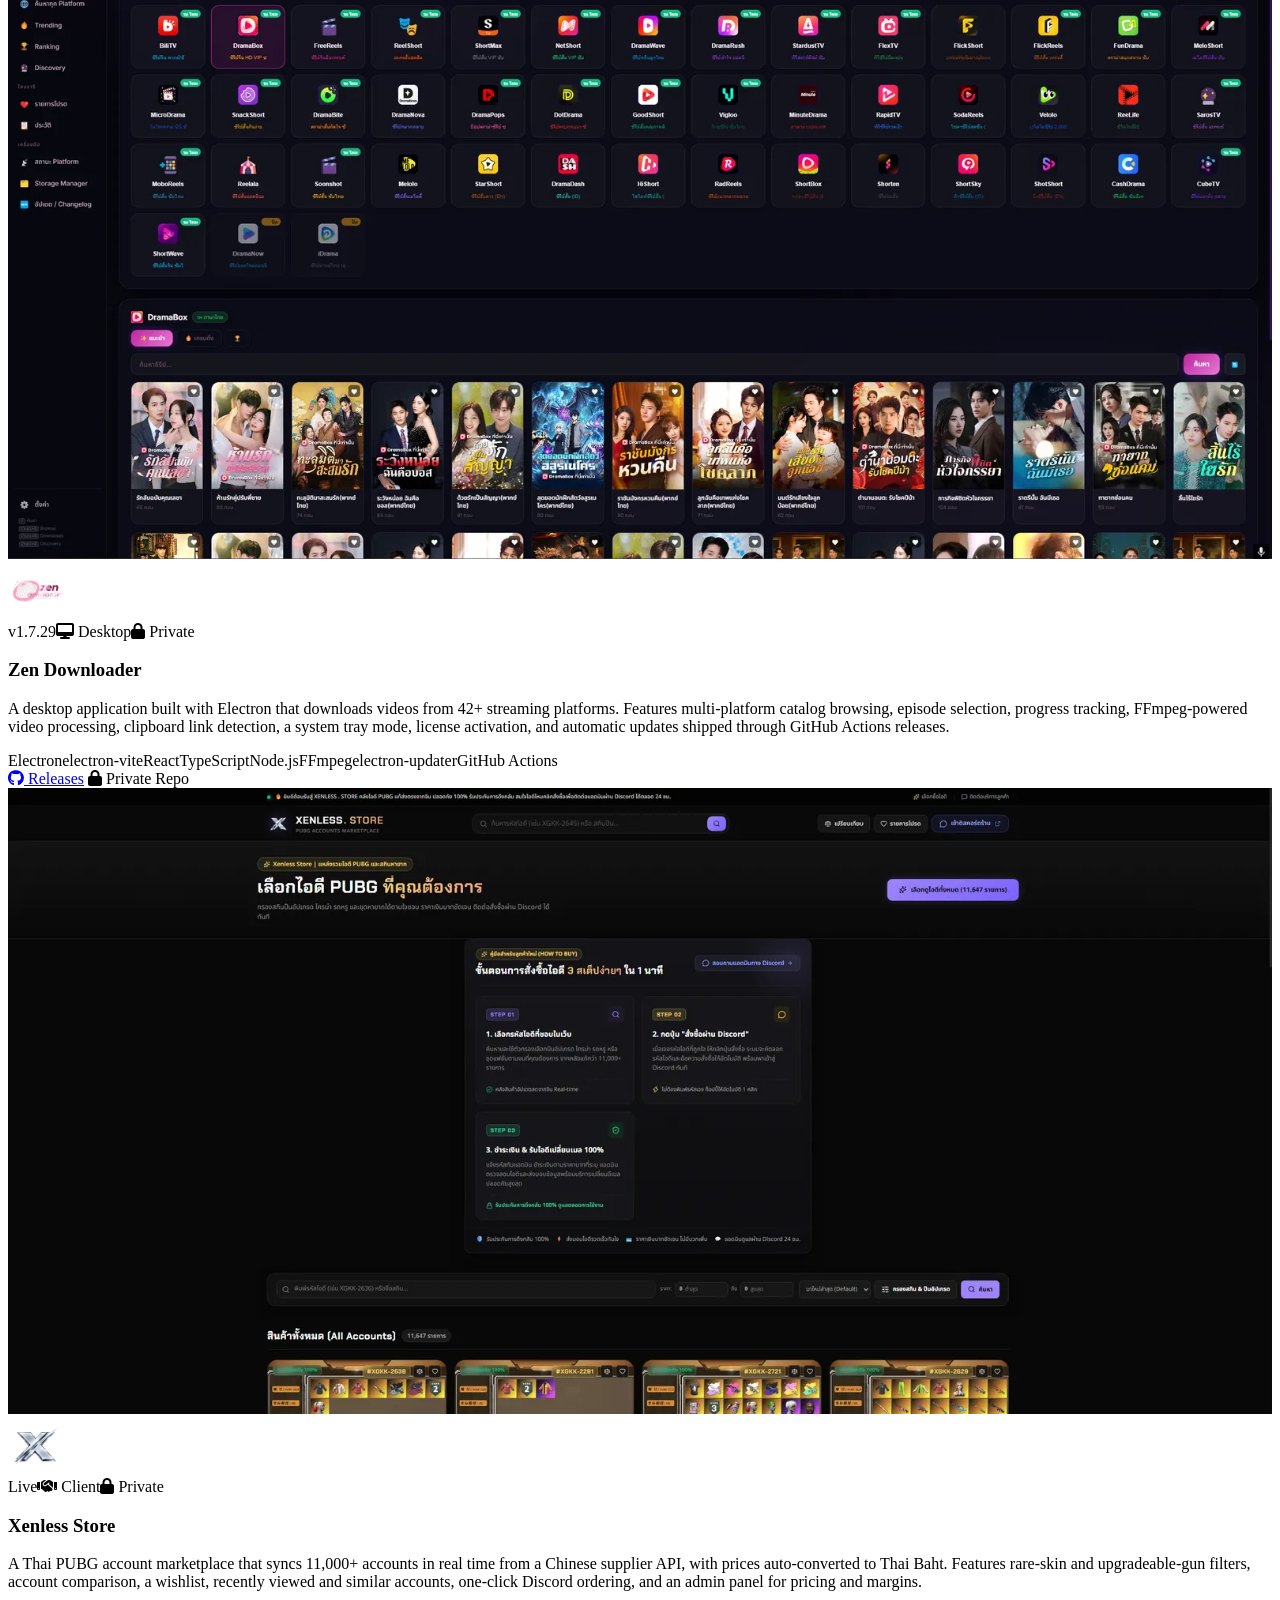
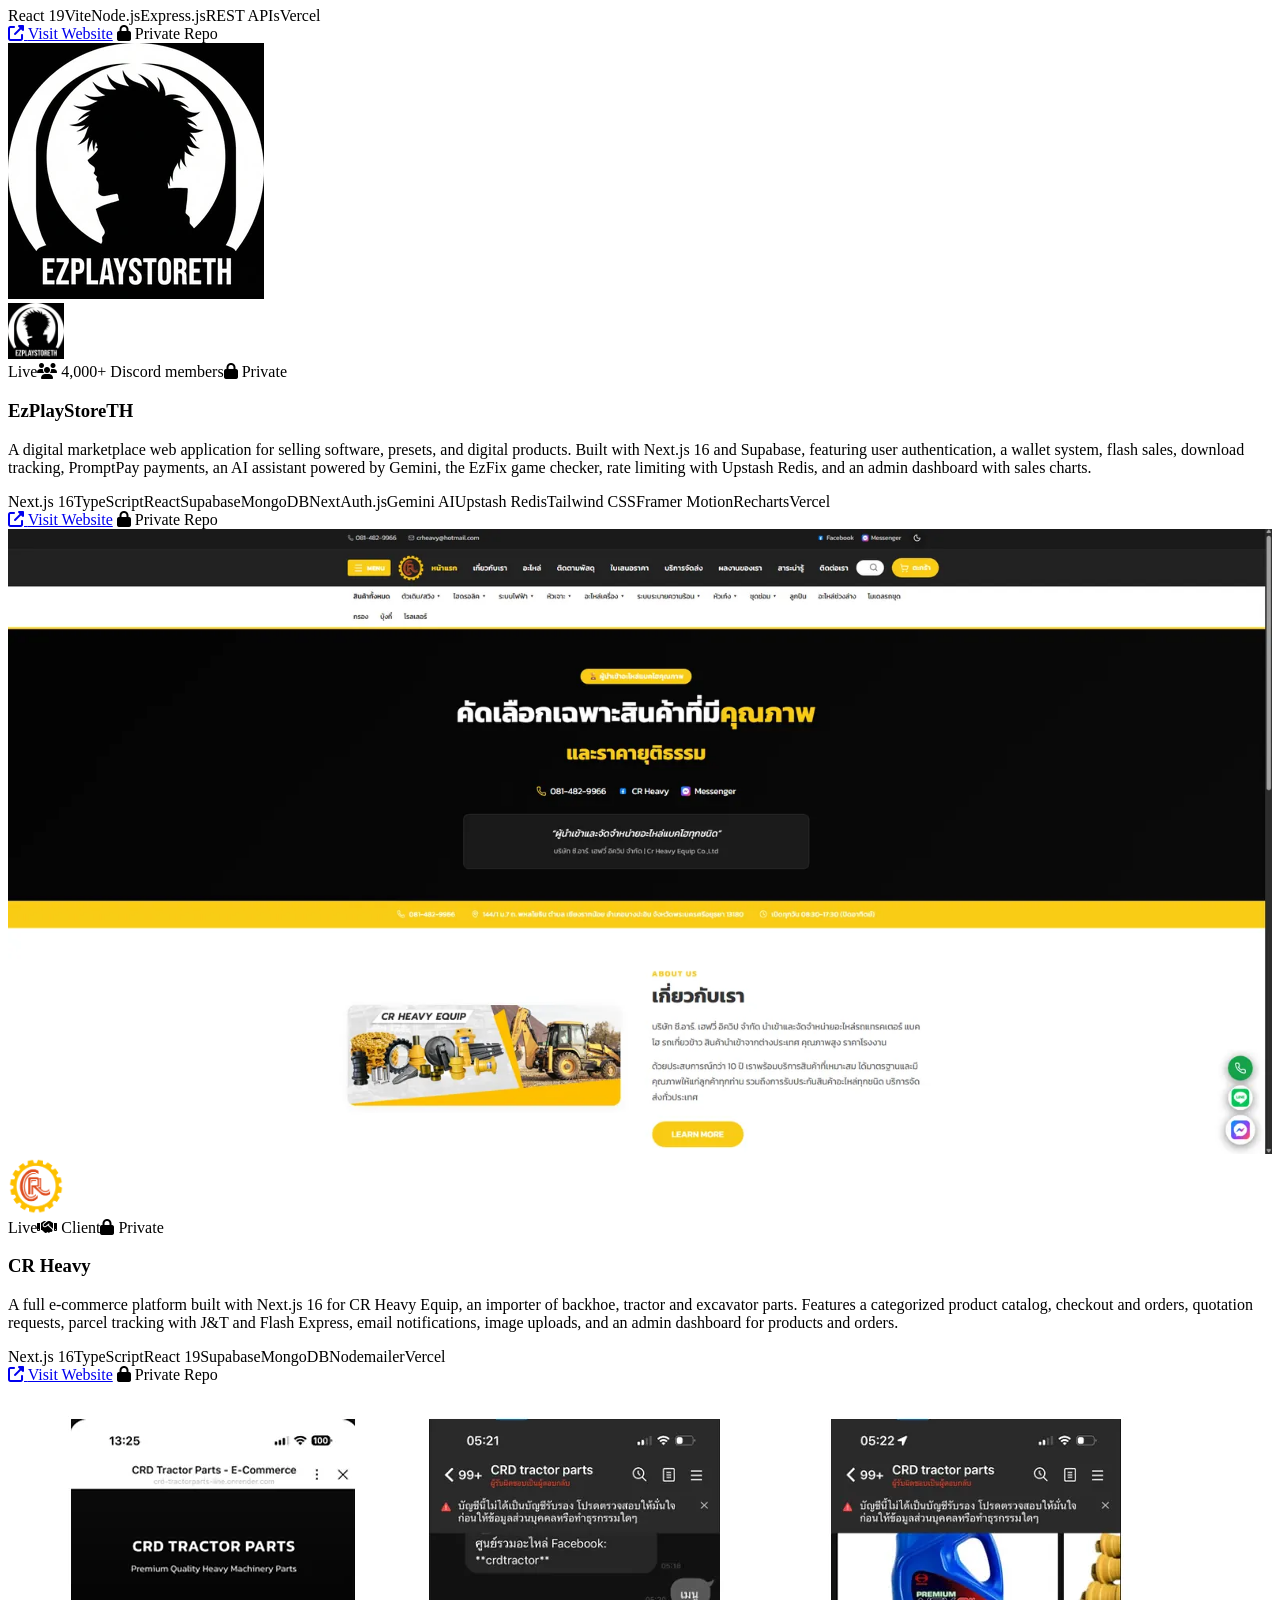
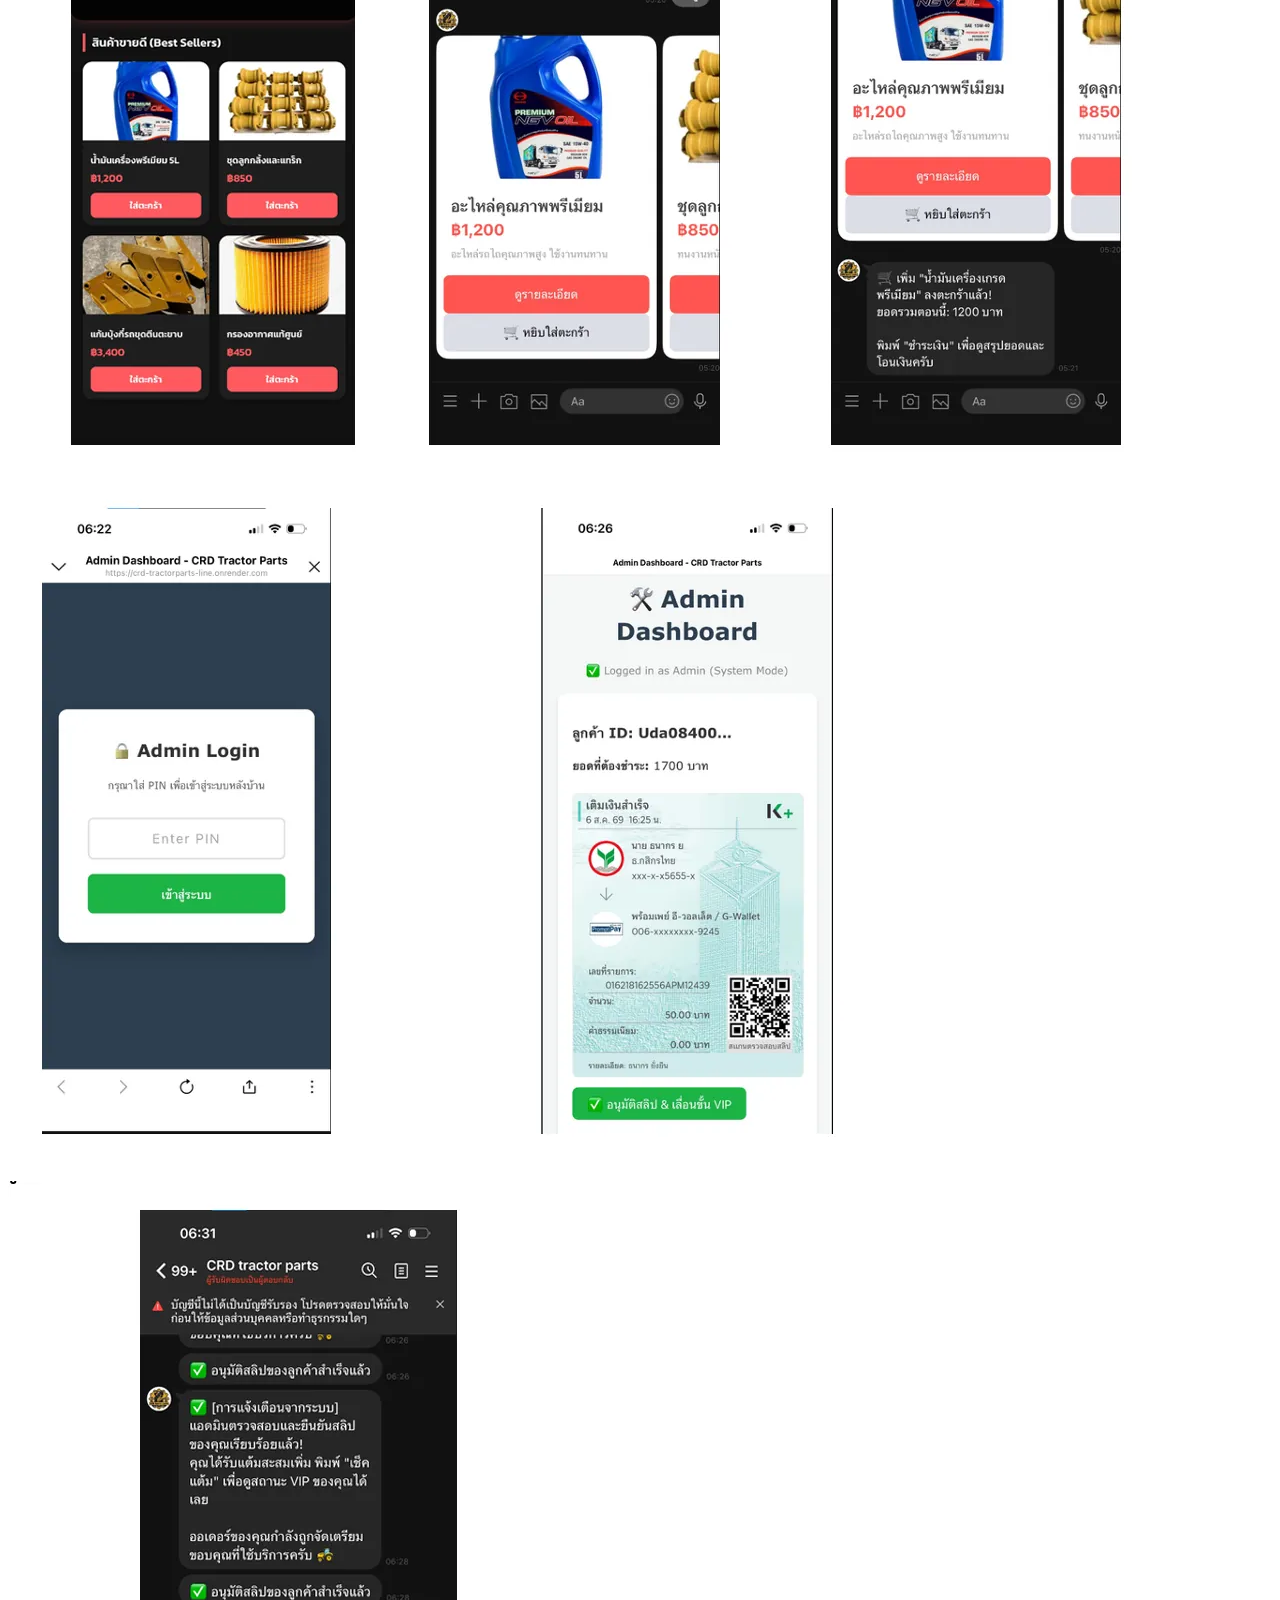
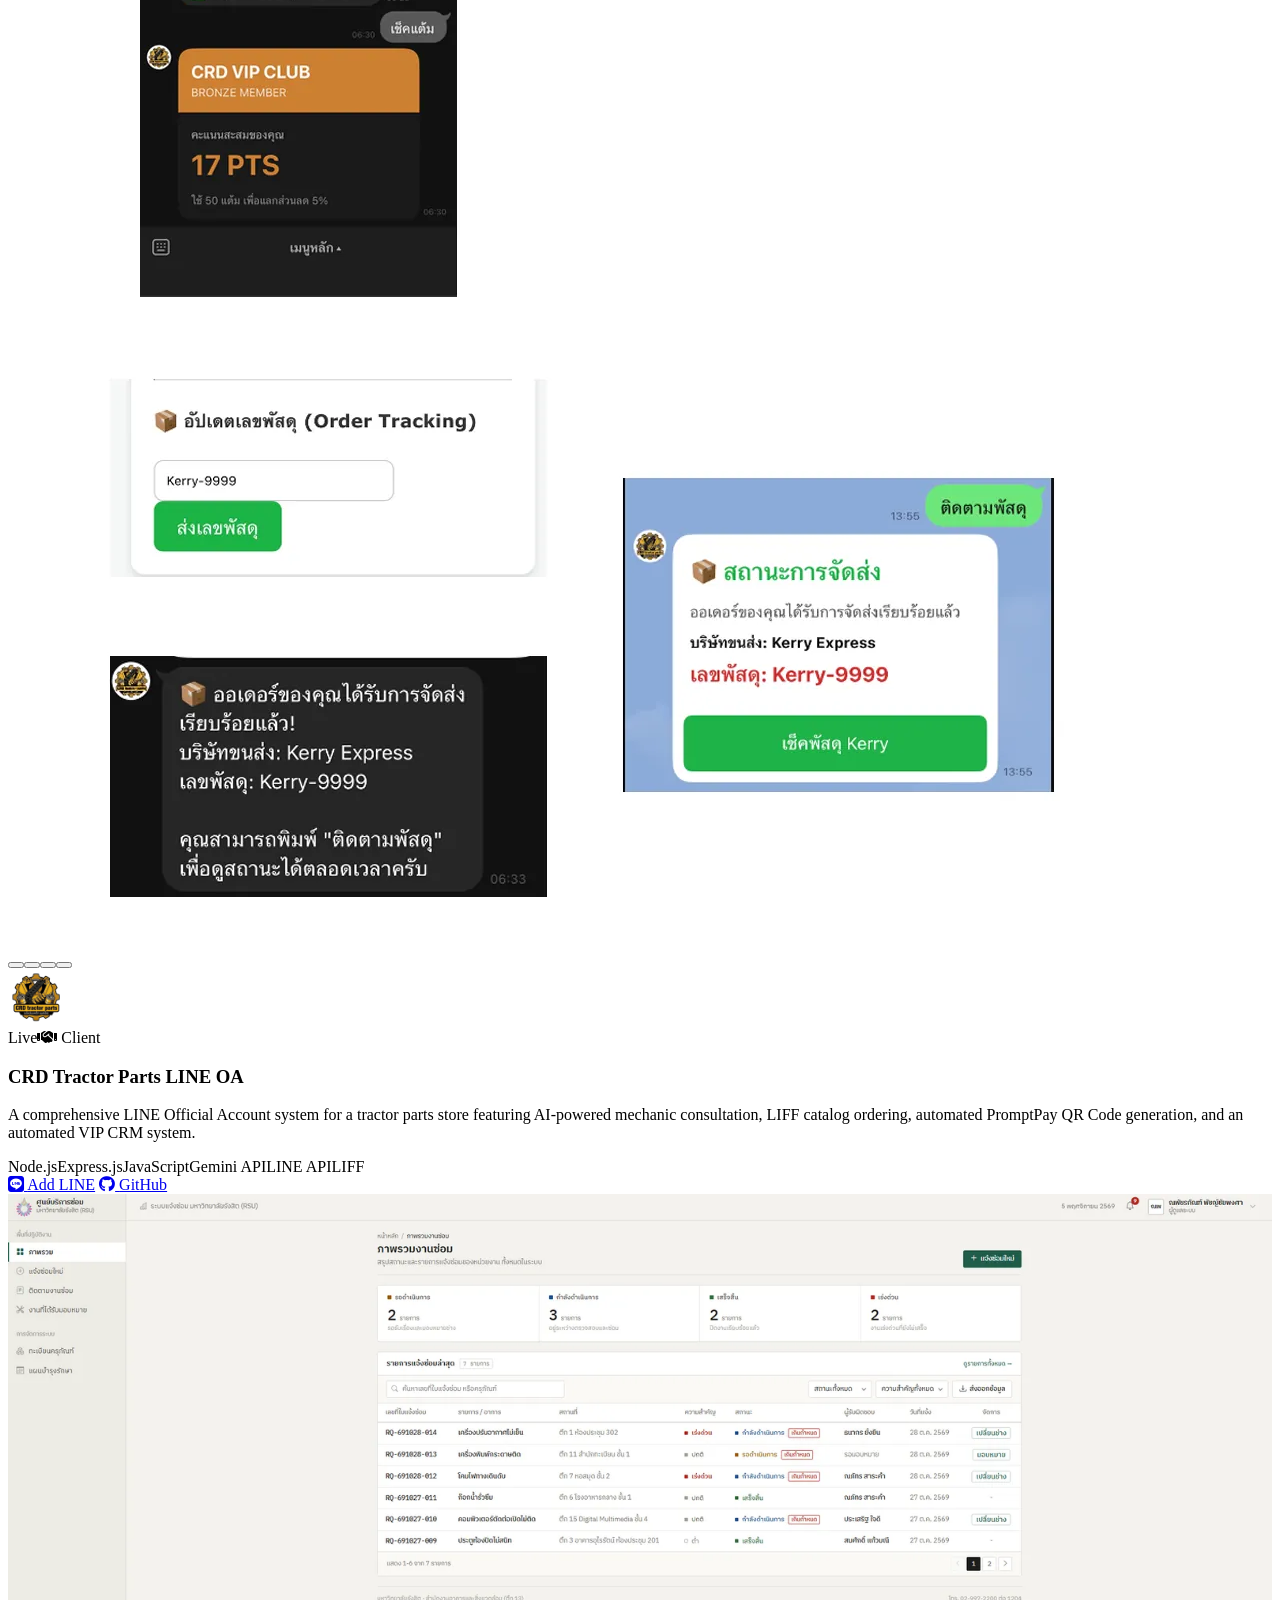
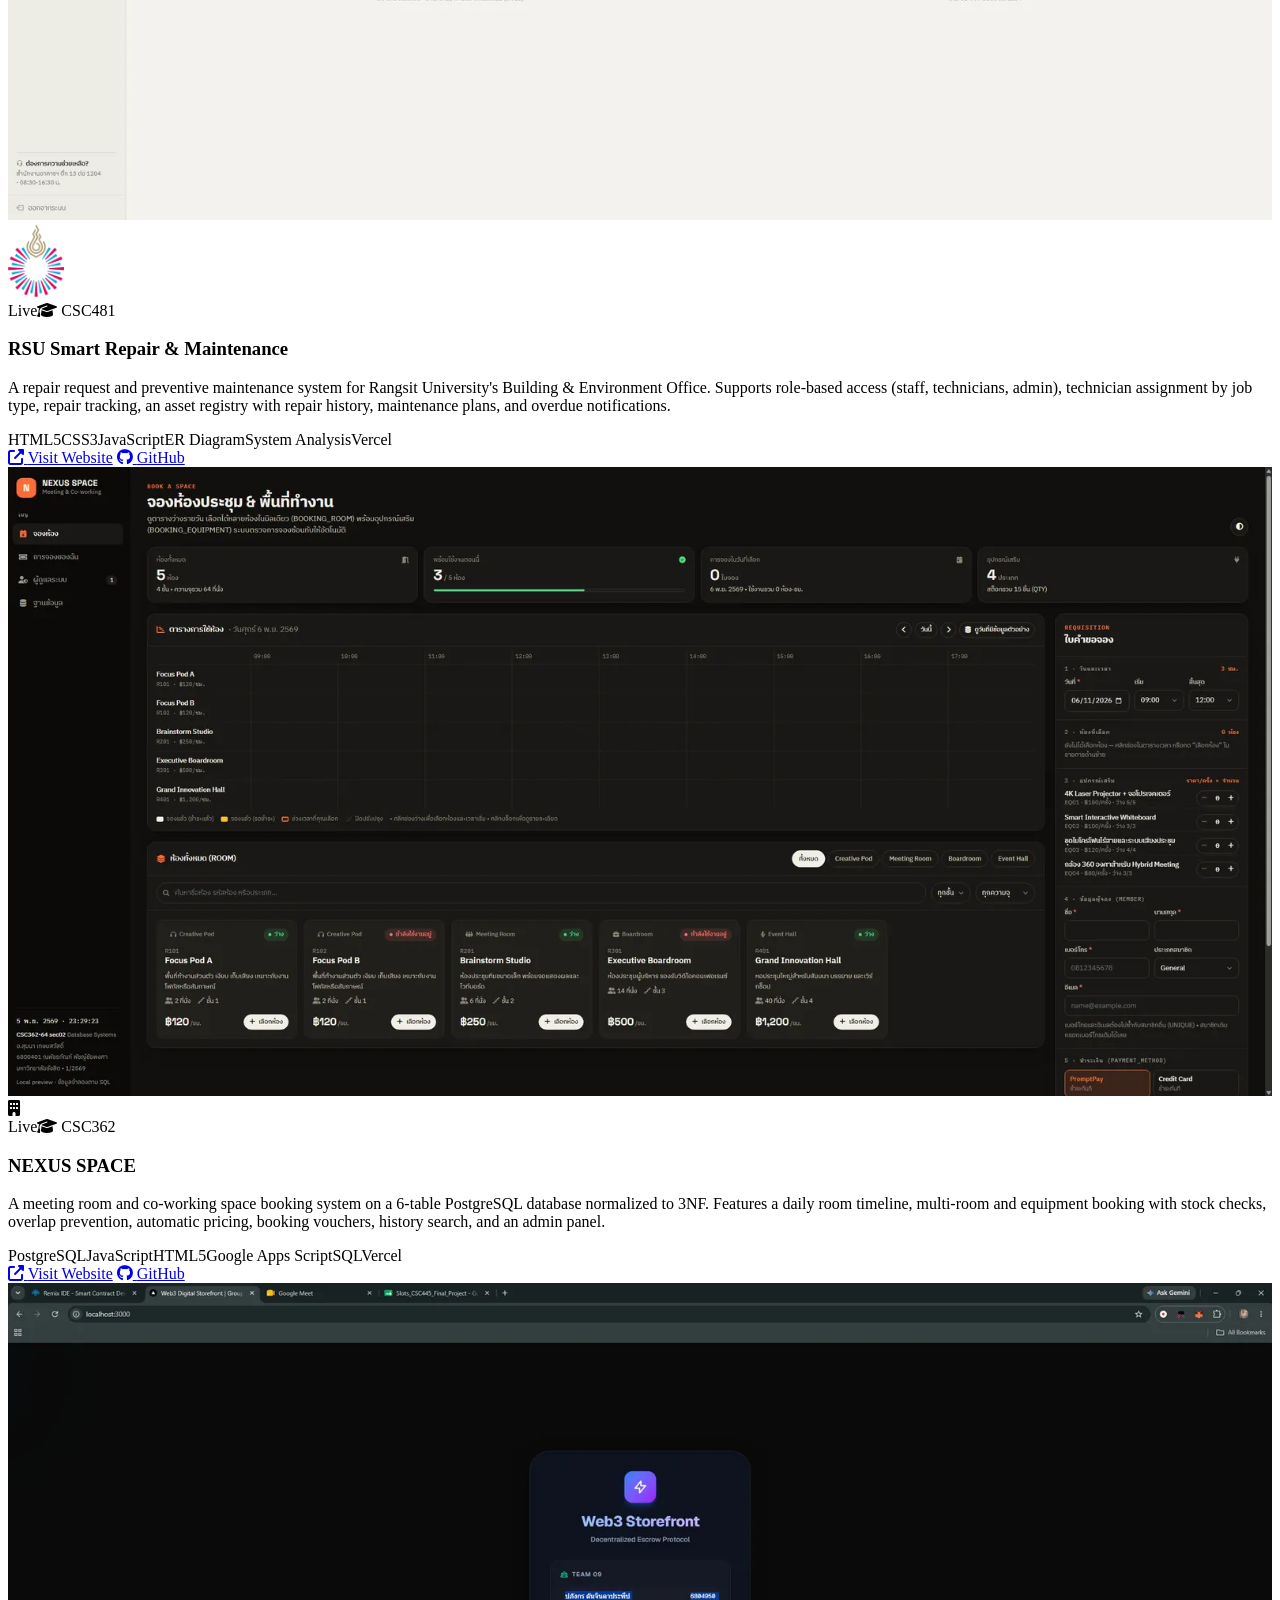
==== commit a0b5efb9: "Add short subtitles under section titles Each section (About, Experience, Skills, Projects, Educatio" ====
--- a/index.html
+++ b/index.html
@@ -189,13 +189,17 @@
         d.classList.add('xr-on', 'xr-raw', mode);
         var css = document.getElementById('main-css');
         if (css) css.media = 'not all';
-        /* safety net: never leave the page unstyled */
-        window.__xrFailsafe = setTimeout(function () {
+        /* safety net: never leave the page unstyled. If the intro has not
+           started within 6s (script blocked, offline CDN, background tab),
+           show the styled page; a running intro re-arms a longer timer. */
+        window.__xrRestore = function () {
           if (css) css.media = 'all';
-          d.classList.remove('xr-on', 'xr-raw', 'xr-mono', 'xr-boxes', 'xr-3d', 'xr-code', 'xr-xray');
+          d.classList.remove('xr-on', 'xr-raw', 'xr-mono', 'xr-boxes', 'xr-paint', 'xr-3d', 'xr-code', 'xr-xray');
+          d.style.overflow = '';
           var ci = document.getElementById('ci');
           if (ci) ci.innerHTML = '';
-        }, 40000);
+        };
+        window.__xrFailsafe = setTimeout(window.__xrRestore, 6000);
       }
     })();
   </script>
@@ -328,6 +332,7 @@
       <div class="sec-head" data-reveal>
         <span class="eyebrow"><span class="eb-num">01</span> <span data-en="Get to know me" data-th="รู้จักฉัน">Get to know me</span></span>
         <h2 class="sec-title" data-en="About Me" data-th="เกี่ยวกับฉัน">About Me</h2>
+        <p class="sec-sub" data-en="A bit about who I am and what I&#x27;m looking for." data-th="ทำความรู้จักตัวผม และสิ่งที่กำลังมองหา">A bit about who I am and what I'm looking for.</p>
       </div>
         <div class="about-grid">
           <div class="about-main card" data-reveal>
@@ -369,6 +374,7 @@
       <div class="sec-head" data-reveal>
         <span class="eyebrow"><span class="eb-num">02</span> <span data-en="Where I&#x27;ve worked" data-th="ที่ที่เคยทำงาน">Where I've worked</span></span>
         <h2 class="sec-title" data-en="Experience" data-th="ประสบการณ์">Experience</h2>
+        <p class="sec-sub" data-en="An internship and real client work — from the first brief to a live site." data-th="ประสบการณ์ฝึกงานและงานลูกค้าจริง ตั้งแต่รับโจทย์จนเว็บขึ้นใช้งาน">An internship and real client work — from the first brief to a live site.</p>
       </div>
         <ol class="xp-list">
           <li class="xp" data-reveal>
@@ -445,6 +451,7 @@
       <div class="sec-head" data-reveal>
         <span class="eyebrow"><span class="eb-num">03</span> <span data-en="What I work with" data-th="สิ่งที่ฉันใช้">What I work with</span></span>
         <h2 class="sec-title" data-en="Skills" data-th="ทักษะ">Skills</h2>
+        <p class="sec-sub" data-en="The tools I use day to day, grouped by how comfortable I am with them." data-th="เครื่องมือที่ใช้เป็นประจำ แบ่งตามระดับความถนัด">The tools I use day to day, grouped by how comfortable I am with them.</p>
       </div>
         <div class="sk-legend" data-reveal><span><span class="sk-dots"><i class="on"></i><i class="on"></i><i class="on"></i></span><span data-en="Proficient" data-th="เชี่ยวชาญ">Proficient</span></span><span><span class="sk-dots"><i class="on"></i><i class="on"></i><i></i></span><span data-en="Intermediate" data-th="ระดับกลาง">Intermediate</span></span><span><span class="sk-dots"><i class="on"></i><i></i><i></i></span><span data-en="Familiar" data-th="พื้นฐาน">Familiar</span></span></div>
         <div class="skills-cats">
@@ -723,6 +730,7 @@
       <div class="sec-head" data-reveal>
         <span class="eyebrow"><span class="eb-num">04</span> <span data-en="What I&#x27;ve built" data-th="สิ่งที่ฉันสร้าง">What I've built</span></span>
         <h2 class="sec-title" data-en="Projects" data-th="โปรเจกต์">Projects</h2>
+        <p class="sec-sub" data-en="Things I&#x27;ve built for myself, for clients and for class." data-th="ผลงานที่สร้างทั้งของตัวเอง ของลูกค้า และงานวิชาเรียน">Things I've built for myself, for clients and for class.</p>
       </div>
         <div class="filters" role="group" aria-label="Filter projects" data-reveal><button type="button" class="f-btn on" data-filter="all" aria-pressed="true"><span data-en="All" data-th="ทั้งหมด">All</span><span class="f-n">11</span></button><button type="button" class="f-btn" data-filter="web" aria-pressed="false"><span data-en="Web Apps" data-th="เว็บแอป">Web Apps</span><span class="f-n">8</span></button><button type="button" class="f-btn" data-filter="client" aria-pressed="false"><span data-en="Client Work" data-th="งานลูกค้า">Client Work</span><span class="f-n">4</span></button><button type="button" class="f-btn" data-filter="desktop" aria-pressed="false"><span data-en="Desktop" data-th="เดสก์ท็อป">Desktop</span><span class="f-n">1</span></button><button type="button" class="f-btn" data-filter="course" aria-pressed="false"><span data-en="Course Projects" data-th="งานวิชาเรียน">Course Projects</span><span class="f-n">3</span></button></div>
         <div class="p-grid" id="projectGrid">
@@ -914,6 +922,7 @@
       <div class="sec-head" data-reveal>
         <span class="eyebrow"><span class="eb-num">05</span> <span data-en="My background" data-th="พื้นฐานของฉัน">My background</span></span>
         <h2 class="sec-title" data-en="Education" data-th="การศึกษา">Education</h2>
+        <p class="sec-sub" data-en="Where I&#x27;ve studied, plus my transcript so far." data-th="เส้นทางการศึกษา พร้อมผลการเรียนจนถึงตอนนี้">Where I've studied, plus my transcript so far.</p>
       </div>
         <div class="edu-layout">
           <ol class="edu-list">
@@ -1012,6 +1021,7 @@
       <div class="sec-head" data-reveal>
         <span class="eyebrow"><span class="eb-num">06</span> <span data-en="Communication" data-th="การสื่อสาร">Communication</span></span>
         <h2 class="sec-title" data-en="Language Skills" data-th="ทักษะด้านภาษา">Language Skills</h2>
+        <p class="sec-sub" data-en="Languages I can study, work and communicate in." data-th="ภาษาที่ใช้เรียน ทำงาน และสื่อสารได้">Languages I can study, work and communicate in.</p>
       </div>
         <div class="lang-grid">
           <div class="lang card" data-reveal>
--- a/style.css
+++ b/style.css
@@ -544,6 +544,10 @@
   }
 }
 
+.hero-text {
+  min-width: 0;
+}
+
 .hero-inner {
   display: grid;
   grid-template-columns: minmax(0, 1.15fr) minmax(0, .85fr);
@@ -608,7 +612,7 @@
 .hero-name {
   font-family: var(--f-display);
   font-weight: 700;
-  font-size: clamp(2.6rem, 7.4vw, 6rem);
+  font-size: clamp(2.6rem, 6.6vw, 5.3rem);
   line-height: .95;
   letter-spacing: -.045em;
   margin-bottom: 14px;
@@ -2655,6 +2659,7 @@
 .lightbox.show {
   opacity: 1;
   visibility: visible;
+  transition: opacity .3s, visibility 0s;
 }
 
 .lightbox-content {
@@ -3083,6 +3088,10 @@
     text-align: center;
   }
 
+  .hero-name {
+    font-size: clamp(2rem, 10.4vw, 5rem);
+  }
+
   .hero-desc {
     margin-left: auto;
     margin-right: auto;
@@ -3211,6 +3220,11 @@
     flex-direction: column;
     text-align: center;
   }
+
+  .f-right {
+    flex-wrap: wrap;
+    justify-content: center;
+  }
 }
 
 @media (max-width: 480px) {
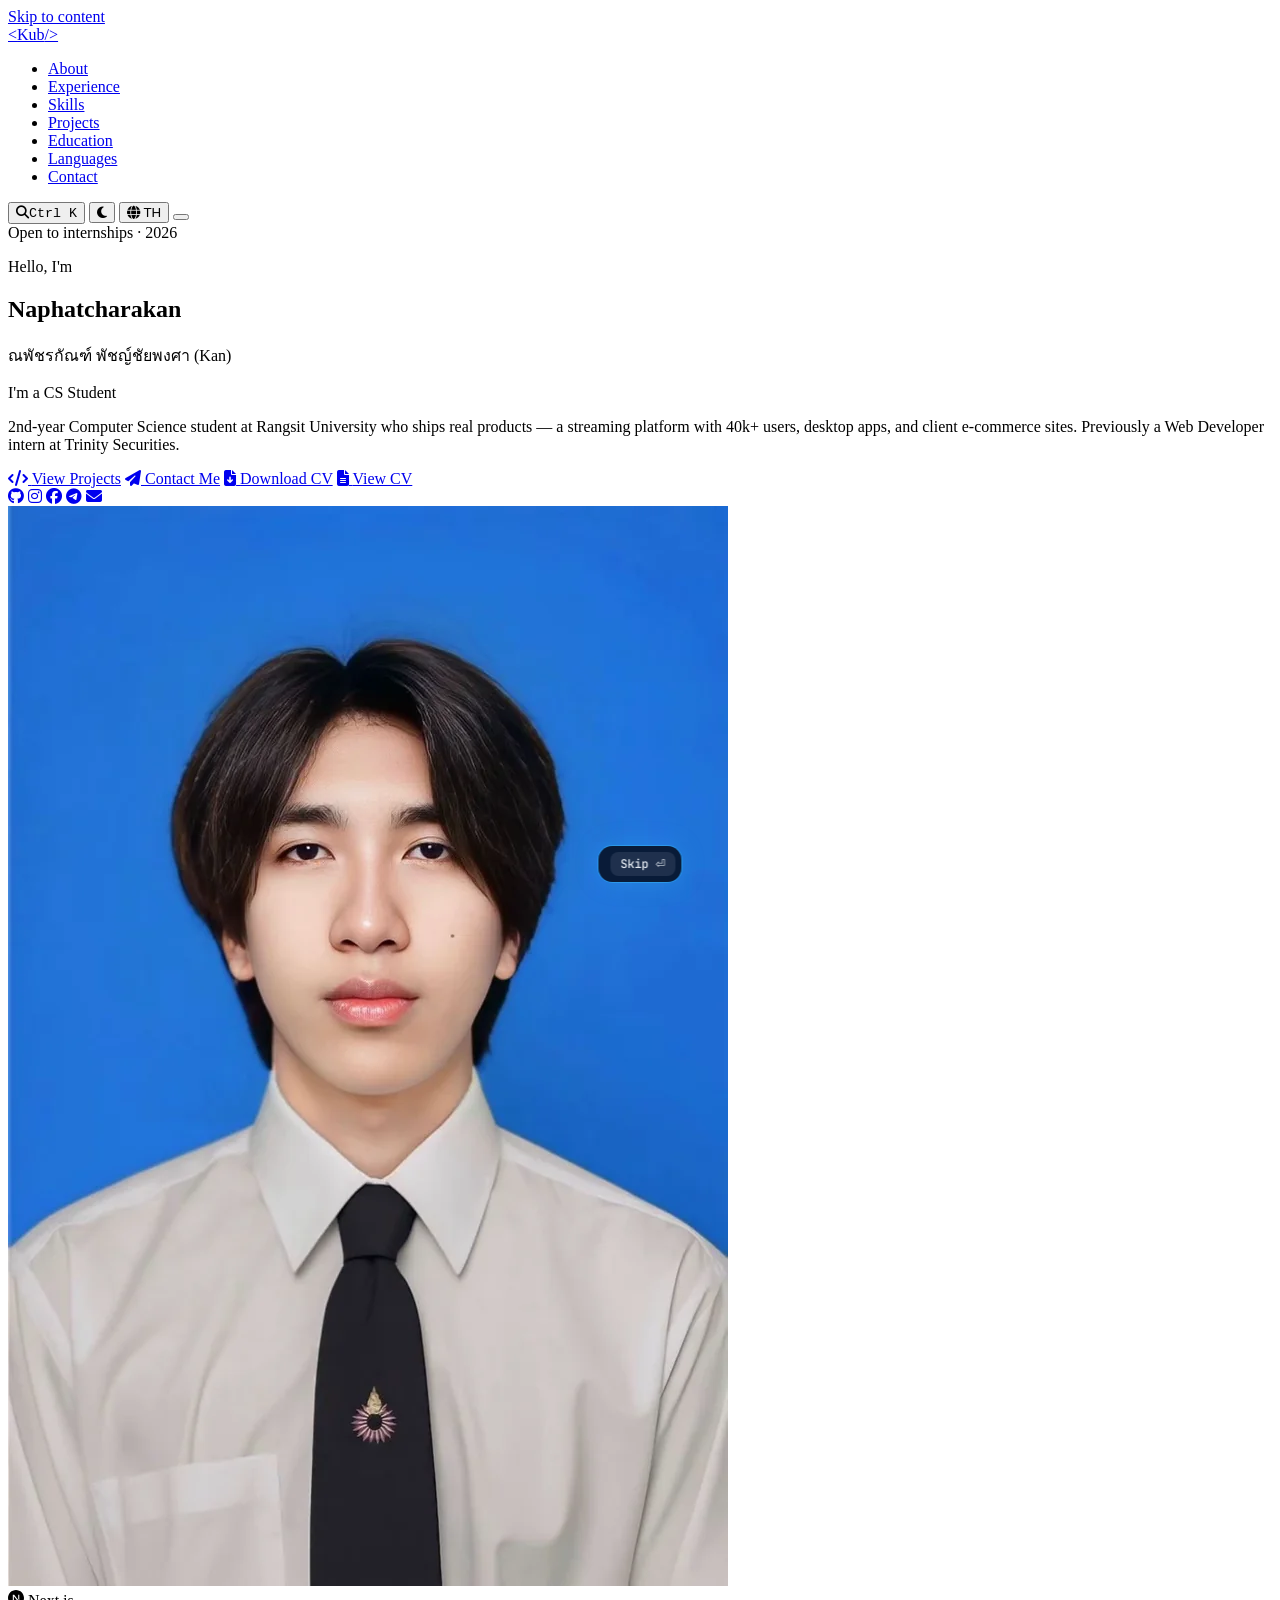
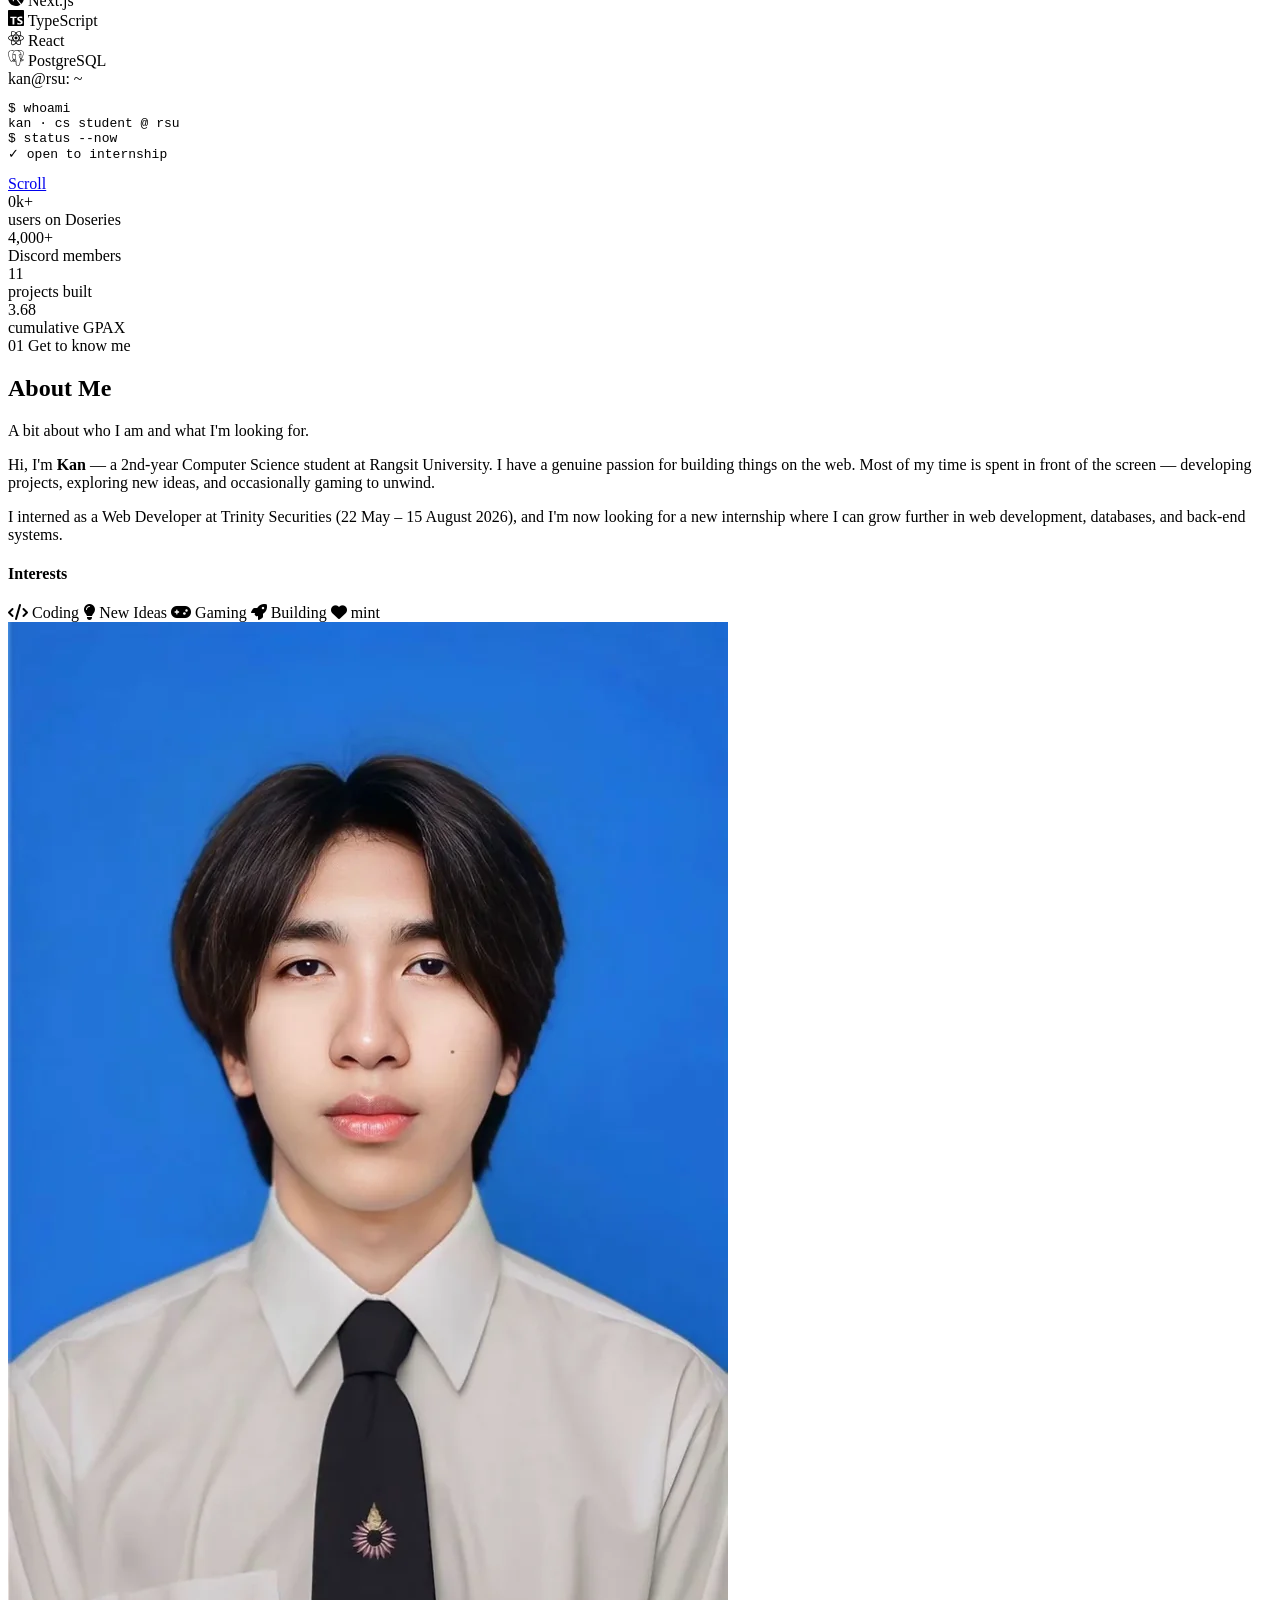
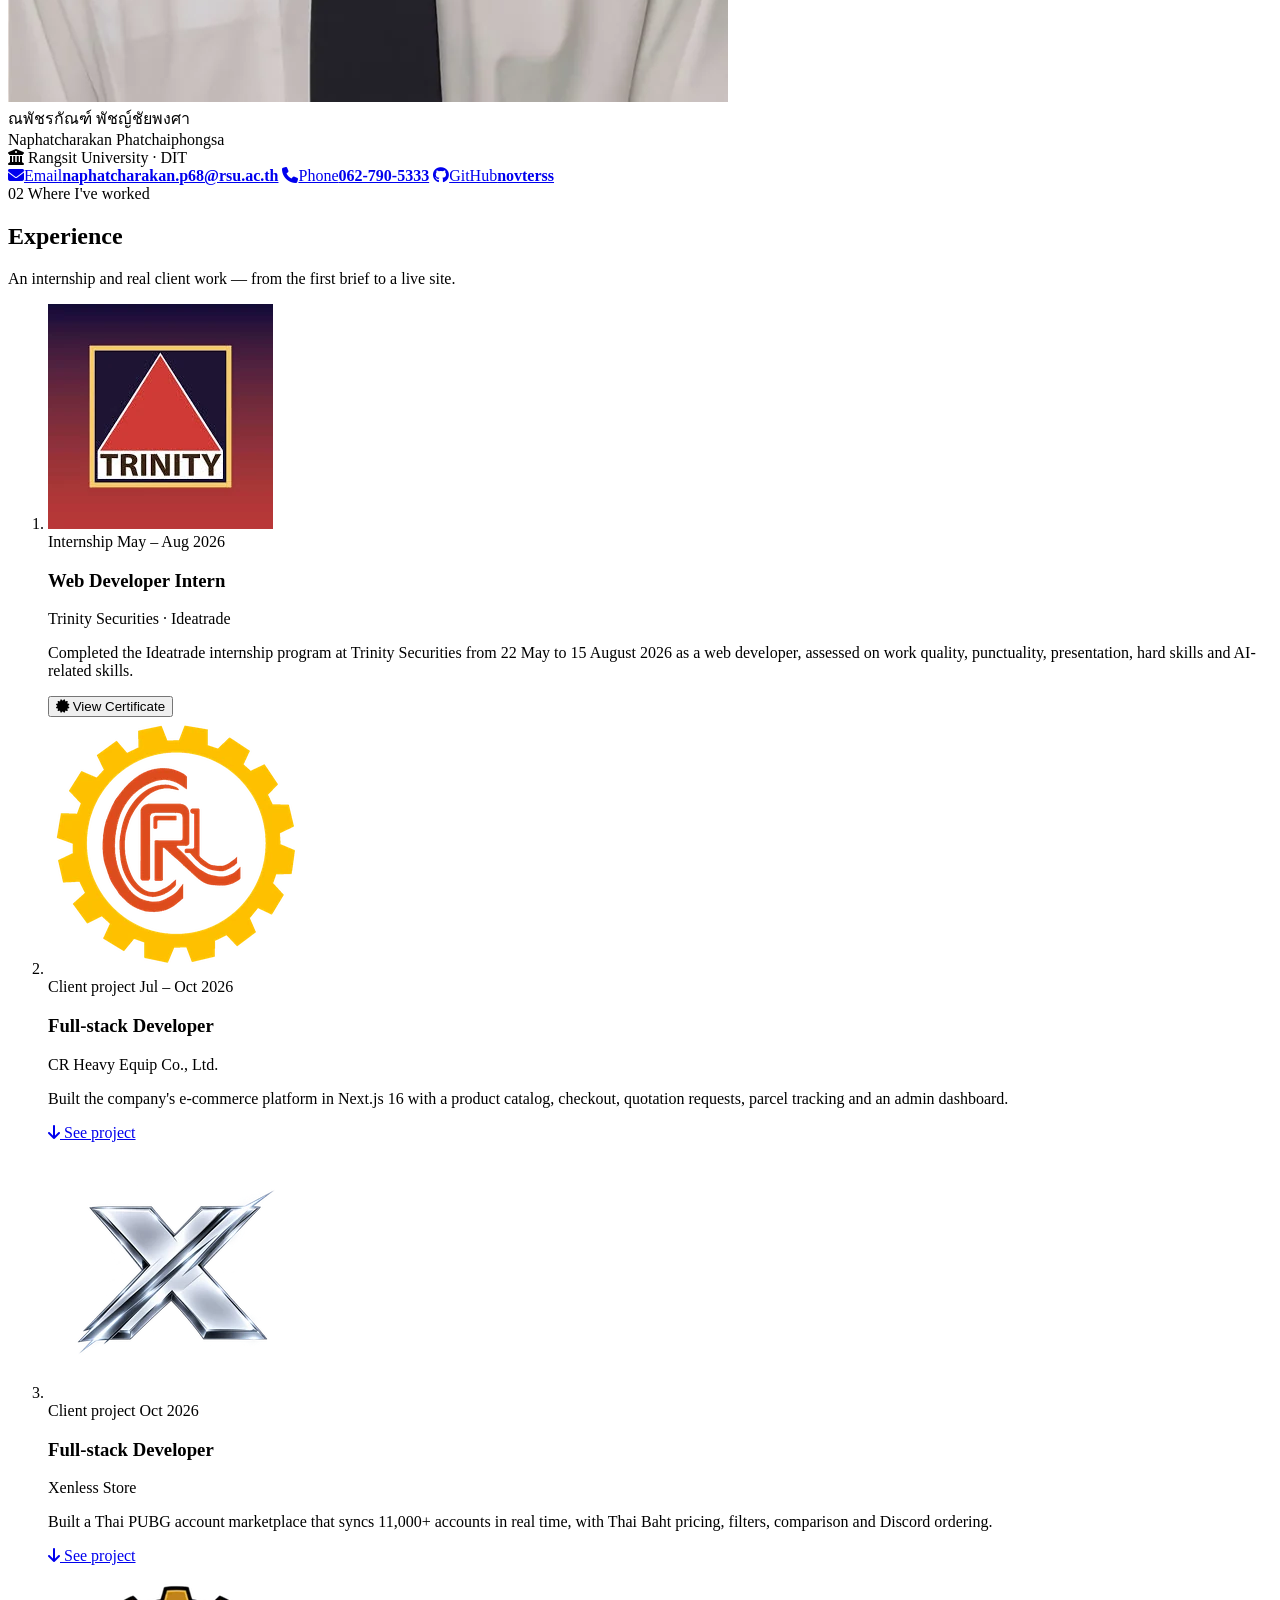
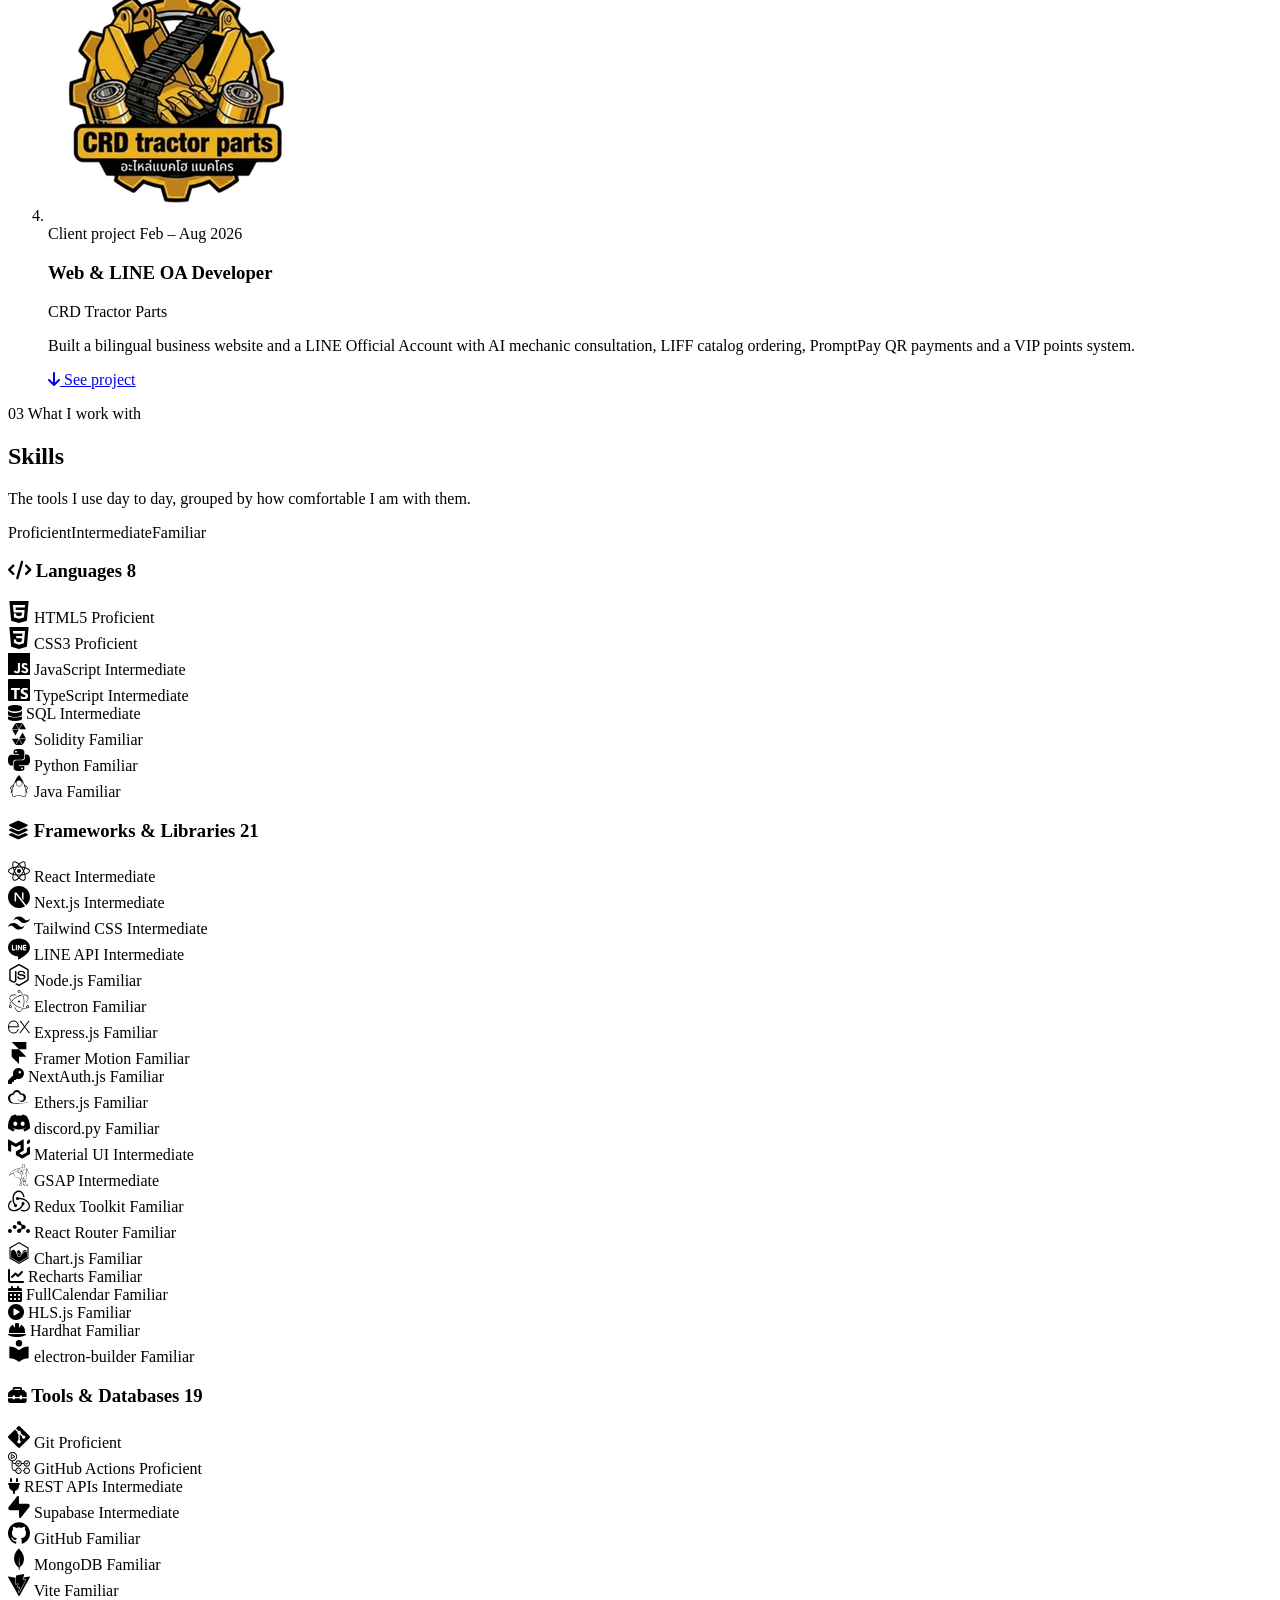
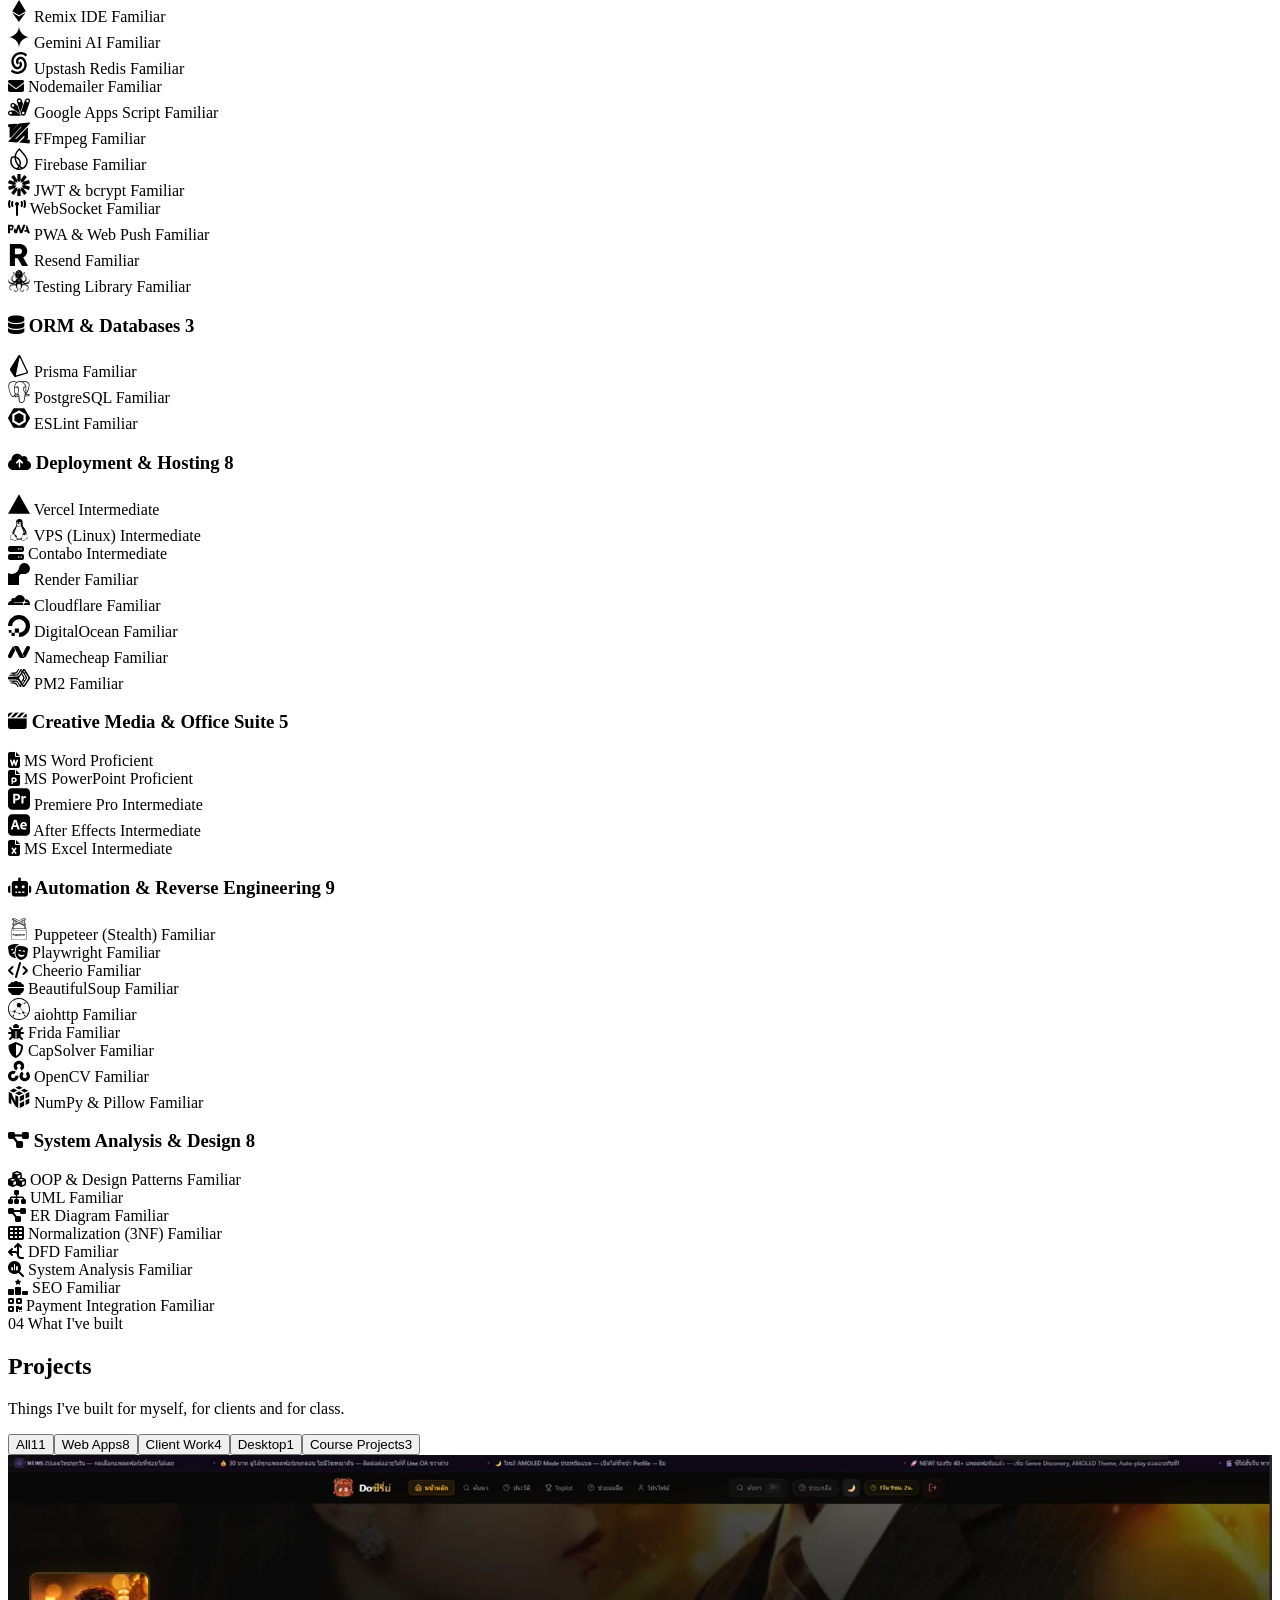
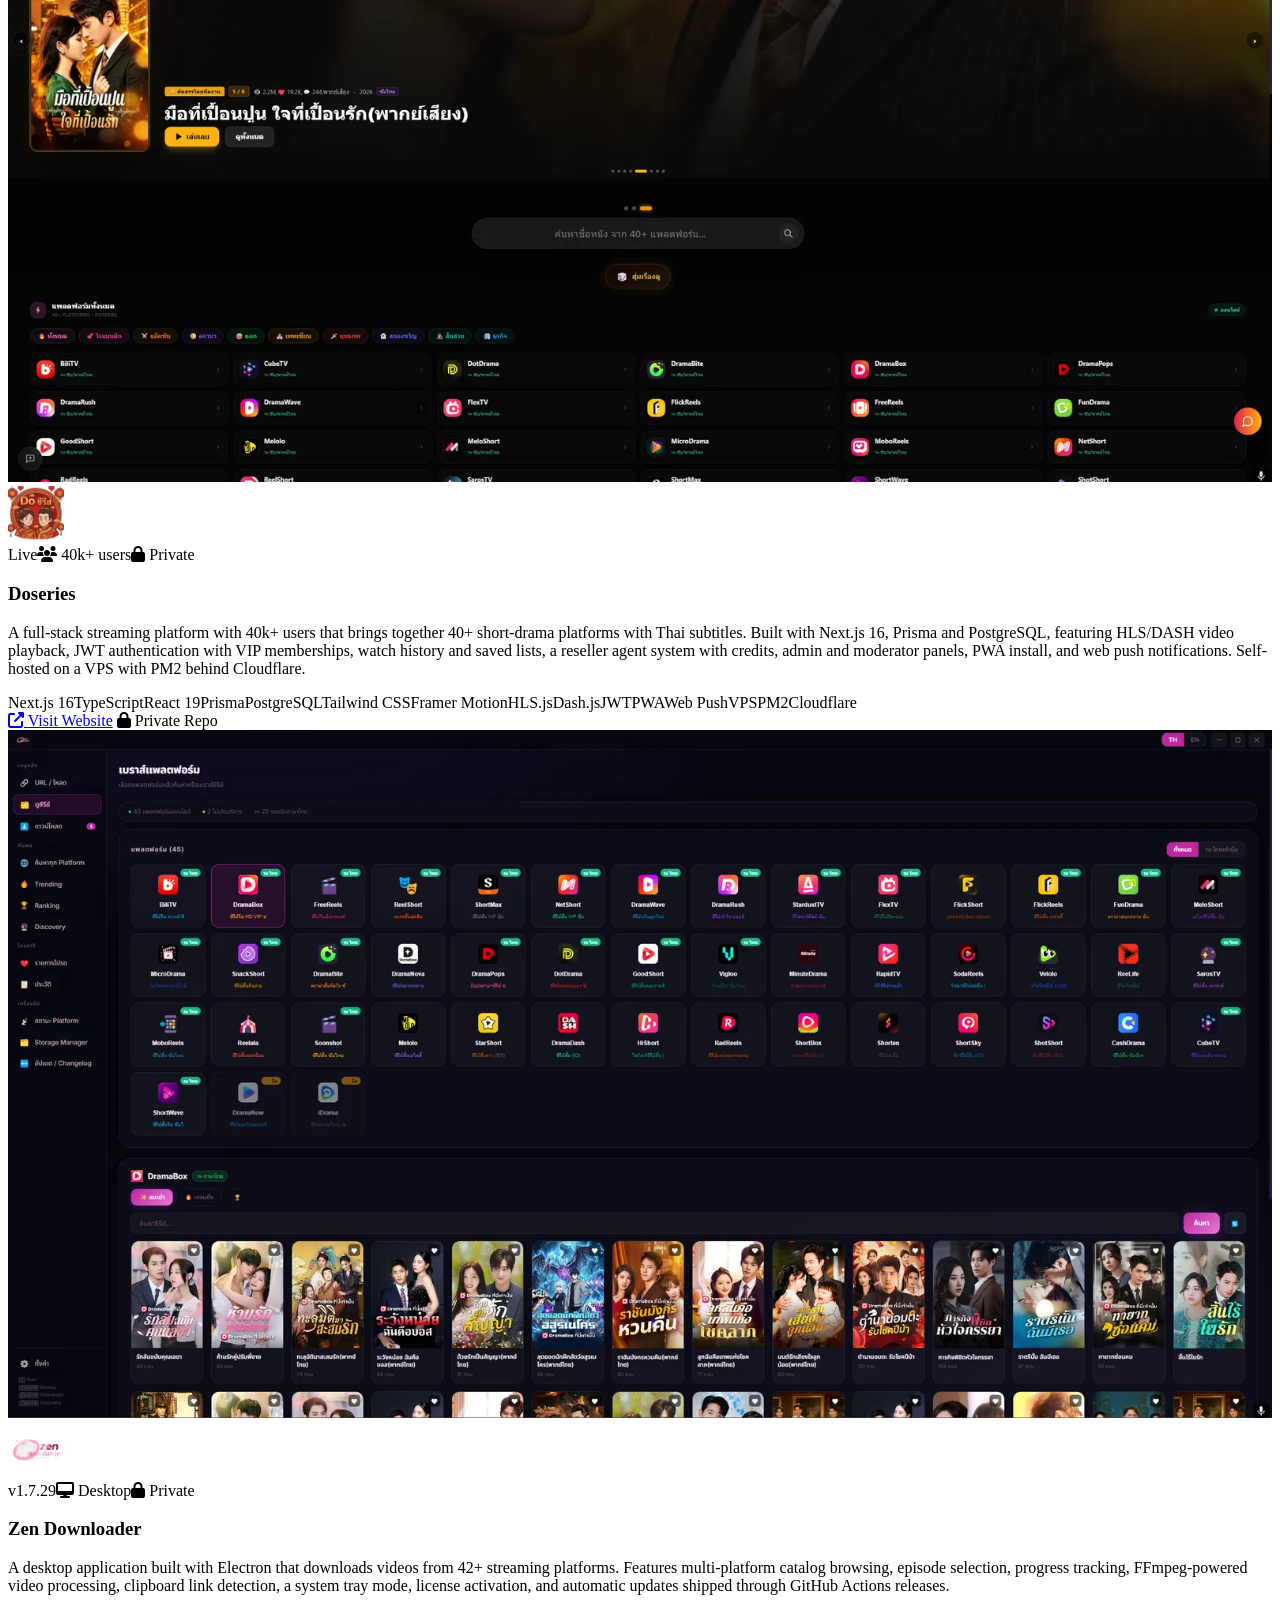
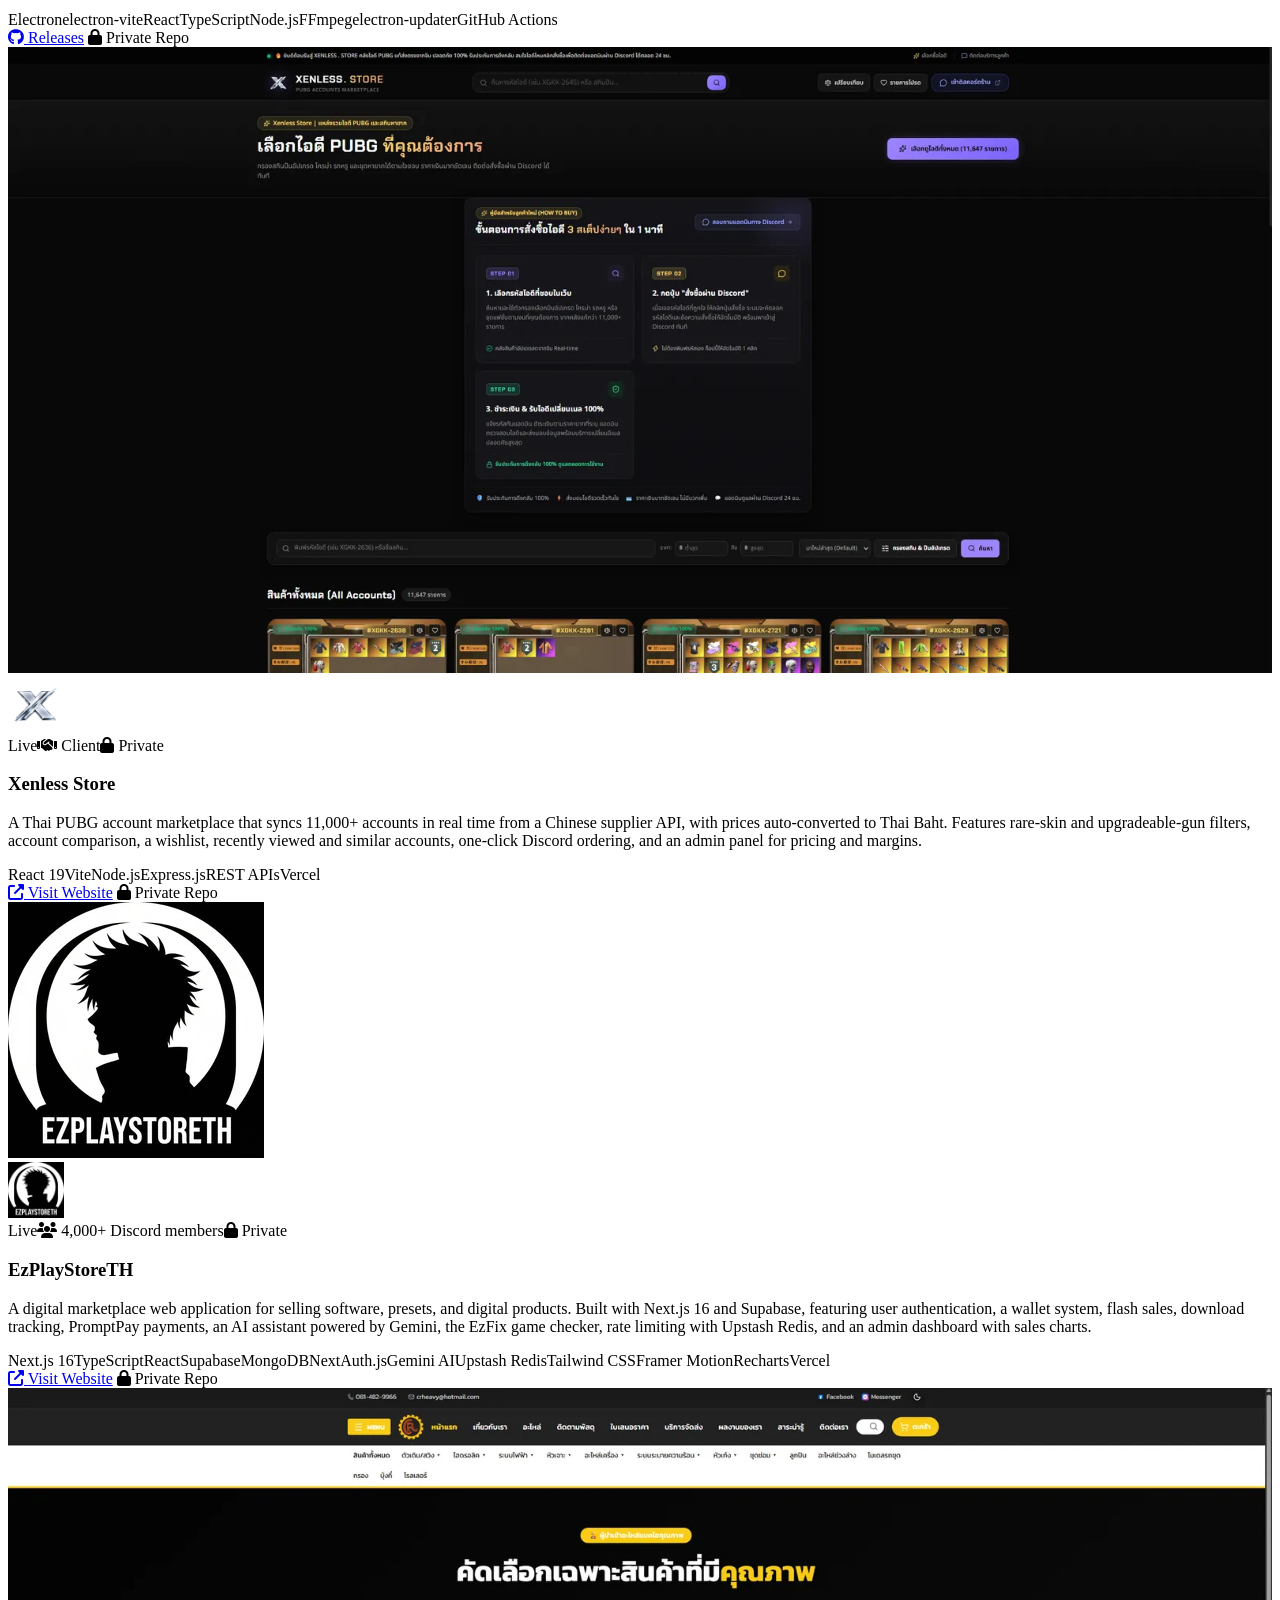
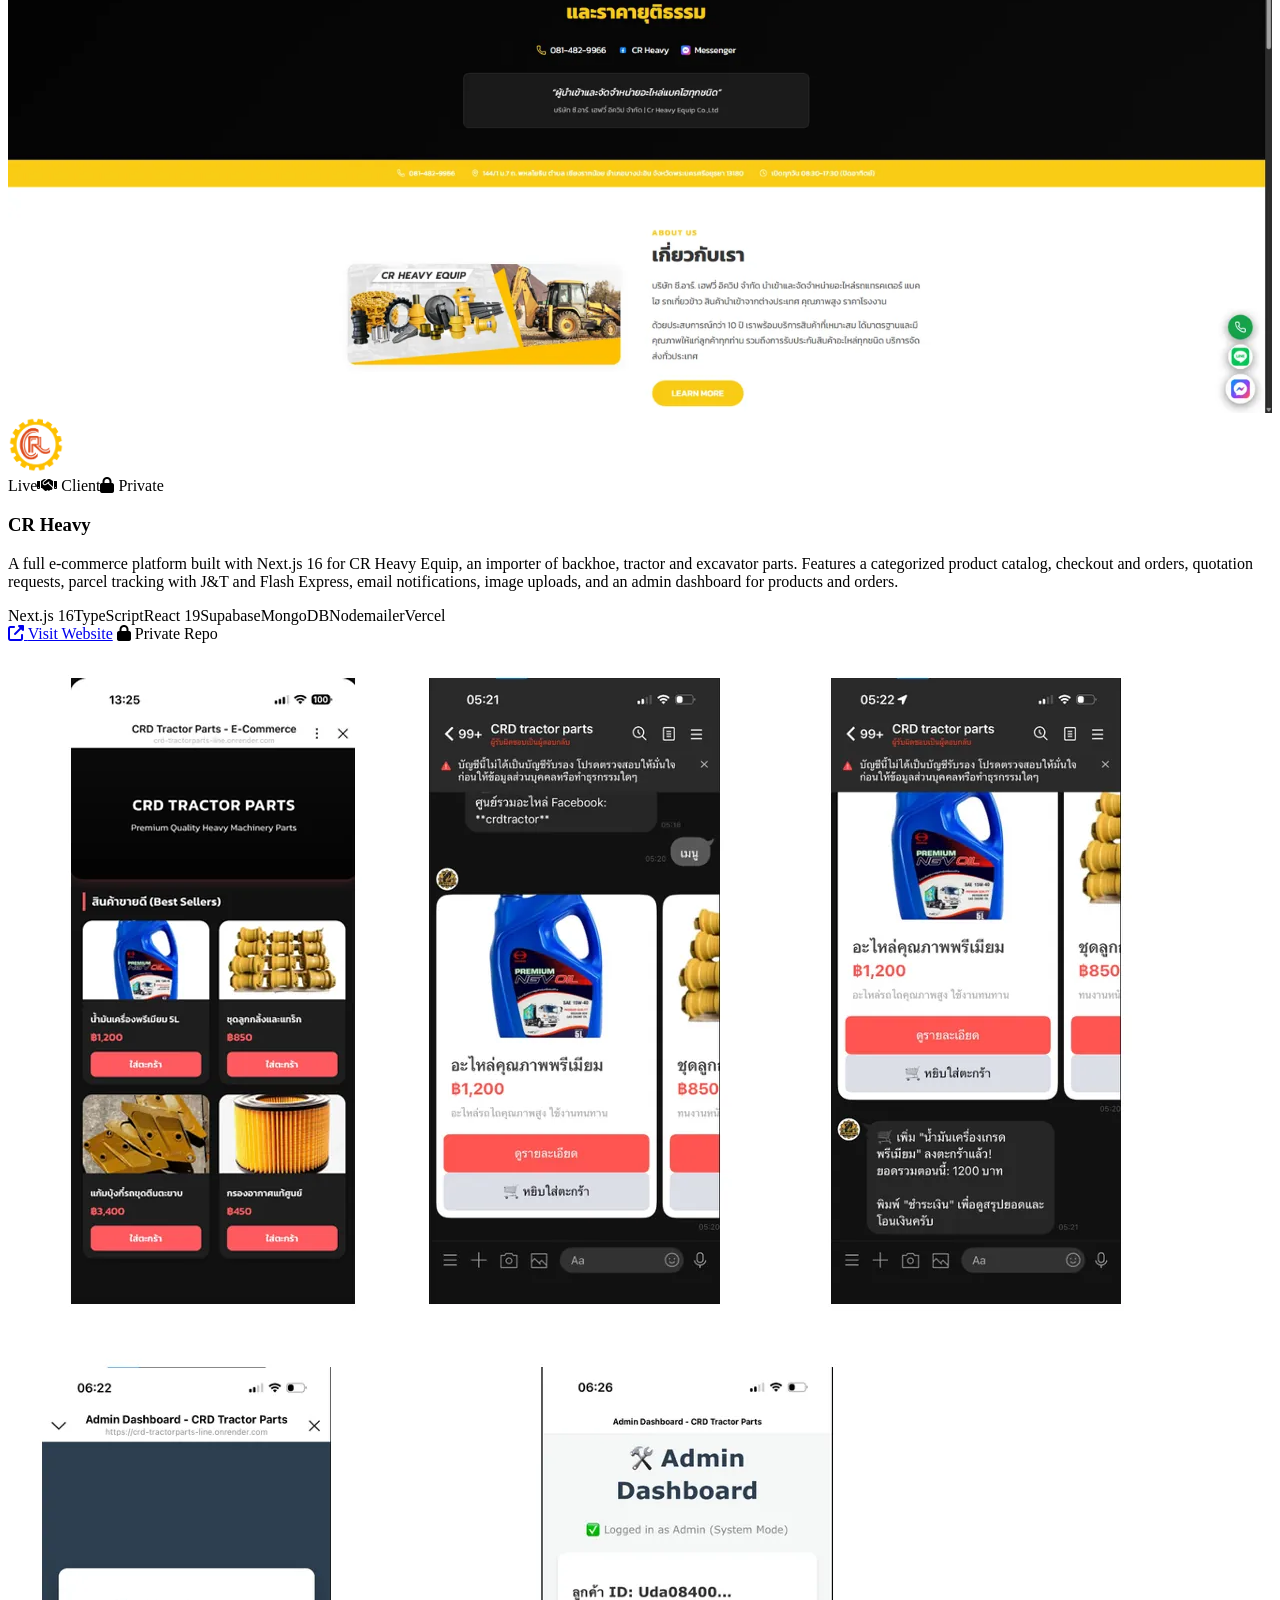
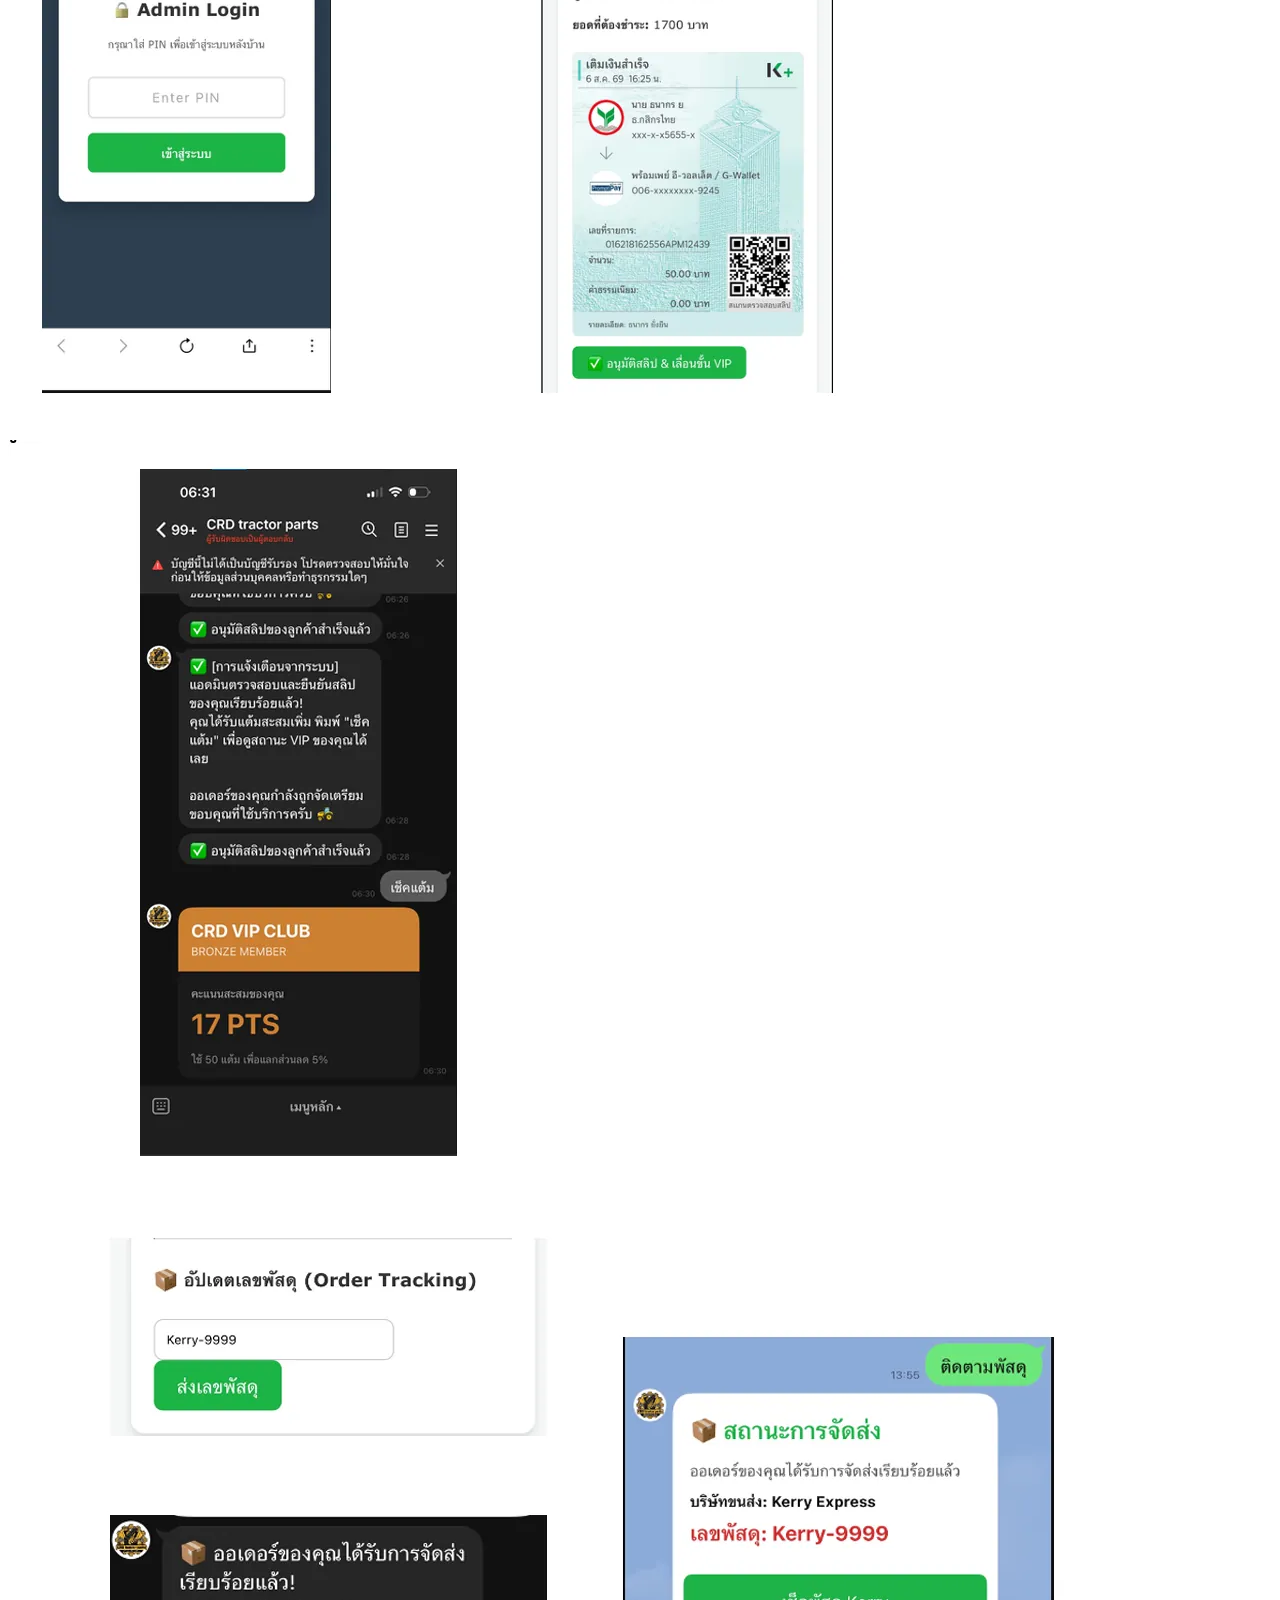
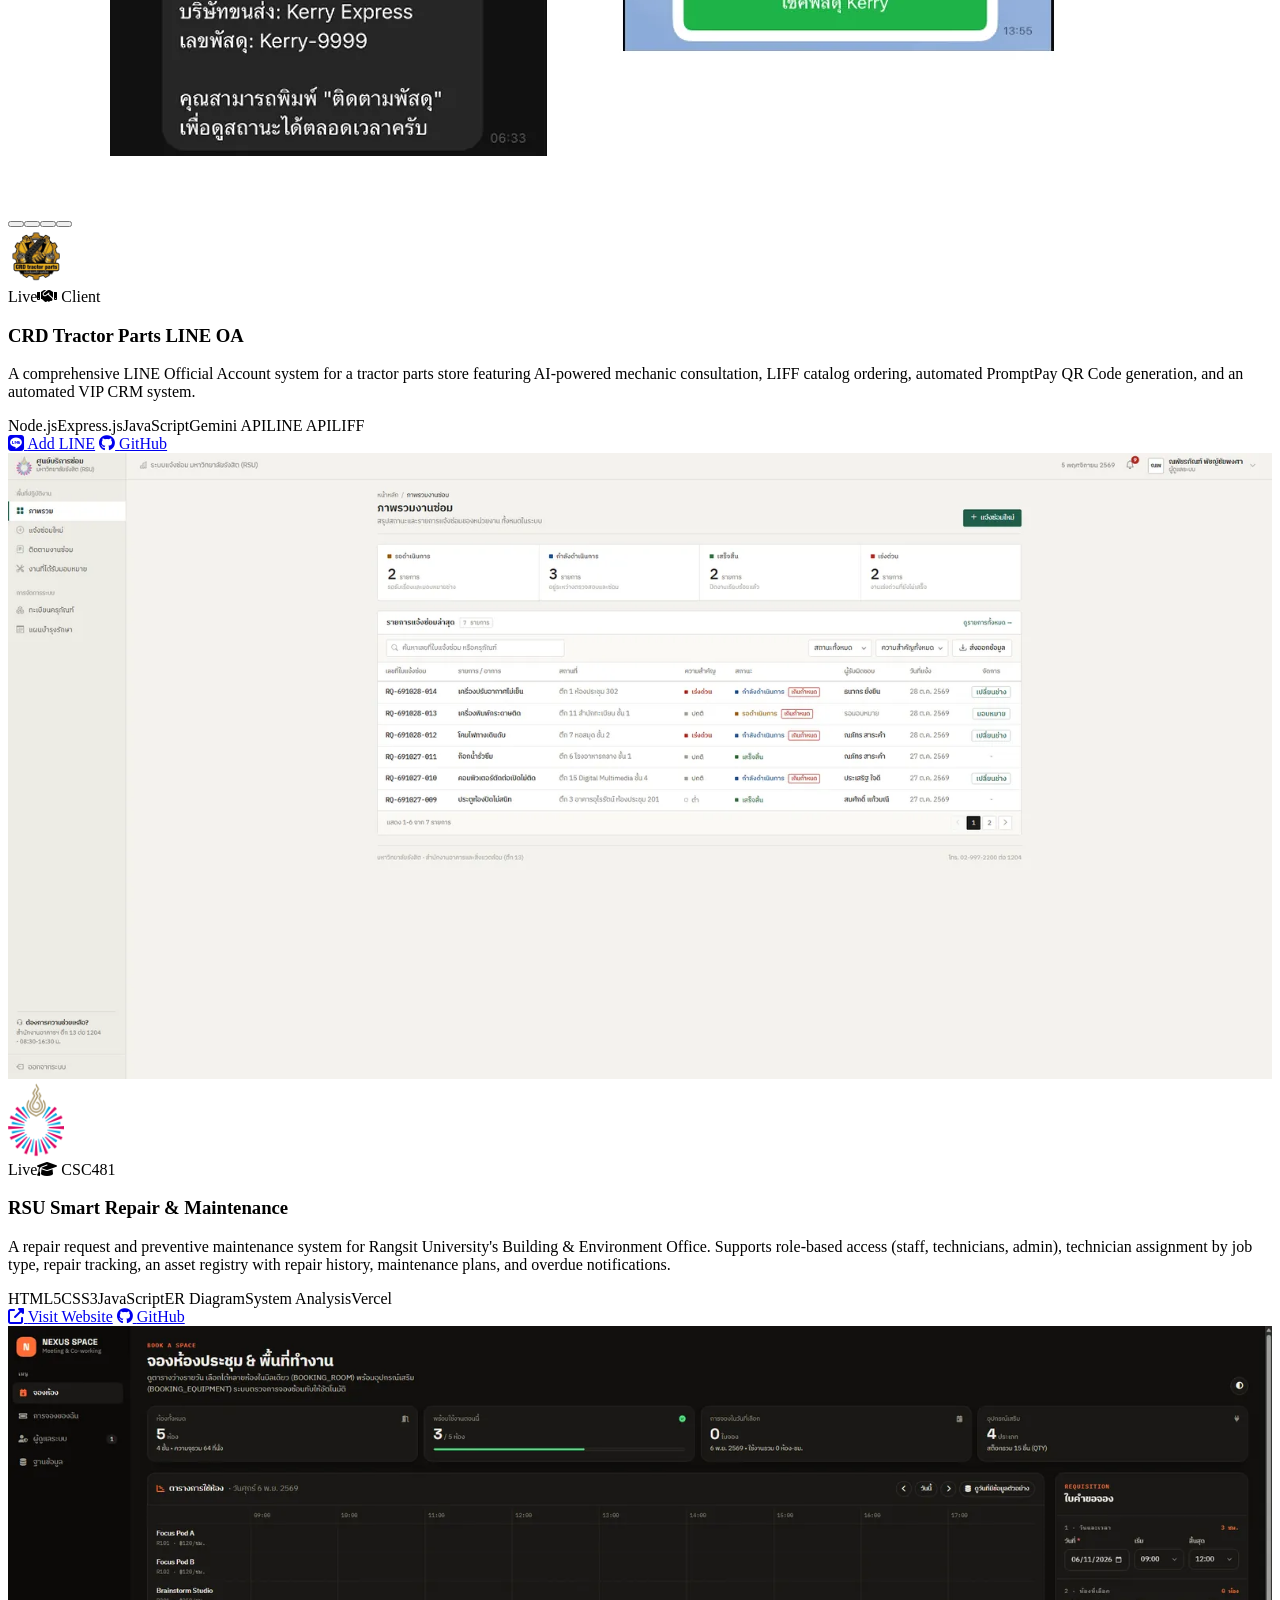
==== commit 384d86d8: "Add skills used across my projects and two new skill groups" ====
--- a/index.html
+++ b/index.html
@@ -336,7 +336,7 @@
       </div>
         <div class="about-grid">
           <div class="about-main card" data-reveal>
-            <p class="bio" data-en="Hi, I&#x27;m &lt;strong&gt;Kan&lt;/strong&gt; — a 2nd-year Computer Science student at Rangsit University. I have a genuine passion for building things on the web. Most of my time is spent in front of the screen — developing projects, exploring new ideas, and occasionally gaming to unwind." data-th="สวัสดีครับ ผม &lt;strong&gt;กรรณ&lt;/strong&gt; — นักศึกษาชั้นปีที่ 2 สาขาวิทยาการคอมพิวเตอร์ มหาวิทยาลัยรังสิต ผมหลงใหลในการสร้างสิ่งต่างๆ บนโลกเว็บ ส่วนใหญ่ใช้เวลาอยู่หน้าจอ — พัฒนาโปรเจกต์ คิดไอเดียใหม่ๆ และเล่นเกมเพื่อผ่อนคลาย">Hi, I'm <strong>Kan</strong> — a 2nd-year Computer Science student at Rangsit University. I have a genuine passion for building things on the web. Most of my time is spent in front of the screen — developing projects, exploring new ideas, and occasionally gaming to unwind.</p>
+            <p class="bio" data-en="Hi, I&#x27;m &lt;strong&gt;Kan&lt;/strong&gt; — a 2nd-year Computer Science student at Rangsit University. I have a genuine passion for building things on the web. Most of my time is spent in front of the screen — developing projects, exploring new ideas, and occasionally gaming to unwind." data-th="สวัสดีครับ ผม &lt;strong&gt;ขัน&lt;/strong&gt; — นักศึกษาชั้นปีที่ 2 สาขาวิทยาการคอมพิวเตอร์ มหาวิทยาลัยรังสิต ผมหลงใหลในการสร้างสิ่งต่างๆ บนโลกเว็บ ส่วนใหญ่ใช้เวลาอยู่หน้าจอ — พัฒนาโปรเจกต์ คิดไอเดียใหม่ๆ และเล่นเกมเพื่อผ่อนคลาย">Hi, I'm <strong>Kan</strong> — a 2nd-year Computer Science student at Rangsit University. I have a genuine passion for building things on the web. Most of my time is spent in front of the screen — developing projects, exploring new ideas, and occasionally gaming to unwind.</p>
             <p class="bio" data-en="I interned as a Web Developer at Trinity Securities (22 May – 15 August 2026), and I&#x27;m now looking for a new internship where I can grow further in web development, databases, and back-end systems." data-th="เคยฝึกงานตำแหน่ง Web Developer ที่บริษัทหลักทรัพย์ ทรีนีตี้ (22 พ.ค. – 15 ส.ค. 2569) ตอนนี้กำลังมองหาที่ฝึกงานใหม่เพื่อพัฒนาทักษะด้าน Web Development ฐานข้อมูล และระบบ Back-end เพิ่มเติม">I interned as a Web Developer at Trinity Securities (22 May – 15 August 2026), and I'm now looking for a new internship where I can grow further in web development, databases, and back-end systems.</p>
             <div class="interests">
               <h4 data-en="Interests" data-th="ความสนใจ">Interests</h4>
@@ -456,7 +456,7 @@
         <div class="sk-legend" data-reveal><span><span class="sk-dots"><i class="on"></i><i class="on"></i><i class="on"></i></span><span data-en="Proficient" data-th="เชี่ยวชาญ">Proficient</span></span><span><span class="sk-dots"><i class="on"></i><i class="on"></i><i></i></span><span data-en="Intermediate" data-th="ระดับกลาง">Intermediate</span></span><span><span class="sk-dots"><i class="on"></i><i></i><i></i></span><span data-en="Familiar" data-th="พื้นฐาน">Familiar</span></span></div>
         <div class="skills-cats">
         <div class="skill-cat card" data-reveal>
-          <h3 class="cat-title"><i class="fas fa-code"></i> <span data-en="Languages" data-th="ภาษาโปรแกรม">Languages</span> <span class="cat-n">7</span></h3>
+          <h3 class="cat-title"><i class="fas fa-code"></i> <span data-en="Languages" data-th="ภาษาโปรแกรม">Languages</span> <span class="cat-n">8</span></h3>
           <div class="skill-grid">
             <div class="skill" data-level="pro">
               <span class="sk-ico"><svg class="si" viewBox="0 0 24 24" width="22" height="22" aria-hidden="true" style="--brand:#E34F26"><path d="M1.5 0h21l-1.91 21.563L11.977 24l-8.564-2.438L1.5 0zm7.031 9.75l-.232-2.718 10.059.003.23-2.622L5.412 4.41l.698 8.01h9.126l-.326 3.426-2.91.804-2.955-.81-.188-2.11H6.248l.33 4.171L12 19.351l5.379-1.443.744-8.157H8.531z"/></svg></span>
@@ -493,10 +493,15 @@
               <span class="sk-name">Python</span>
               <span class="sk-lvl" title="Familiar"><span class="sk-dots"><i class="on"></i><i class=""></i><i class=""></i></span><span class="sk-lvl-t" data-en="Familiar" data-th="พื้นฐาน">Familiar</span></span>
             </div>
+            <div class="skill" data-level="fam">
+              <span class="sk-ico"><svg class="si si-mono" viewBox="0 0 24 24" width="22" height="22" aria-hidden="true" style="--brand:#000000"><path d="M11.915 0 11.7.215C9.515 2.4 7.47 6.39 6.046 10.483c-1.064 1.024-3.633 2.81-3.711 3.551-.093.87 1.746 2.611 1.55 3.235-.198.625-1.304 1.408-1.014 1.939.1.188.823.011 1.277-.491a13.389 13.389 0 0 0-.017 2.14c.076.906.27 1.668.643 2.232.372.563.956.911 1.667.911.397 0 .727-.114 1.024-.264.298-.149.571-.33.91-.5.68-.34 1.634-.666 3.53-.604 1.903.062 2.872.39 3.559.704.687.314 1.15.664 1.925.664.767 0 1.395-.336 1.807-.9.412-.563.631-1.33.72-2.24.06-.623.055-1.32 0-2.066.454.45 1.117.604 1.213.424.29-.53-.816-1.314-1.013-1.937-.198-.624 1.642-2.366 1.549-3.236-.08-.748-2.707-2.568-3.748-3.586C16.428 6.374 14.308 2.394 12.13.215zm.175 6.038a2.95 2.95 0 0 1 2.943 2.942 2.95 2.95 0 0 1-2.943 2.943A2.95 2.95 0 0 1 9.148 8.98a2.95 2.95 0 0 1 2.942-2.942zM8.685 7.983a3.515 3.515 0 0 0-.145.997c0 1.951 1.6 3.55 3.55 3.55 1.95 0 3.55-1.598 3.55-3.55 0-.329-.046-.648-.132-.951.334.095.64.208.915.336a42.699 42.699 0 0 1 2.042 5.829c.678 2.545 1.01 4.92.846 6.607-.082.844-.29 1.51-.606 1.94-.315.431-.713.651-1.315.651-.593 0-.932-.27-1.673-.61-.741-.338-1.825-.694-3.792-.758-1.974-.064-3.073.293-3.821.669-.375.188-.659.373-.911.5s-.466.2-.752.2c-.53 0-.876-.209-1.16-.64-.285-.43-.474-1.101-.545-1.948-.141-1.693.176-4.069.823-6.614a43.155 43.155 0 0 1 1.934-5.783c.348-.167.749-.31 1.192-.425zm-3.382 4.362a.216.216 0 0 1 .13.031c-.166.56-.323 1.116-.463 1.665a33.849 33.849 0 0 0-.547 2.555 3.9 3.9 0 0 0-.2-.39c-.58-1.012-.914-1.642-1.16-2.08.315-.24 1.679-1.755 2.24-1.781zm13.394.01c.562.027 1.926 1.543 2.24 1.783-.246.438-.58 1.068-1.16 2.08a4.428 4.428 0 0 0-.163.309 32.354 32.354 0 0 0-.562-2.49 40.579 40.579 0 0 0-.482-1.652.216.216 0 0 1 .127-.03z"/></svg></span>
+              <span class="sk-name">Java</span>
+              <span class="sk-lvl" title="Familiar"><span class="sk-dots"><i class="on"></i><i class=""></i><i class=""></i></span><span class="sk-lvl-t" data-en="Familiar" data-th="พื้นฐาน">Familiar</span></span>
+            </div>
           </div>
         </div>
         <div class="skill-cat card" data-reveal>
-          <h3 class="cat-title"><i class="fas fa-layer-group"></i> <span data-en="Frameworks &amp; Libraries" data-th="เฟรมเวิร์คและไลบรารี">Frameworks & Libraries</span> <span class="cat-n">11</span></h3>
+          <h3 class="cat-title"><i class="fas fa-layer-group"></i> <span data-en="Frameworks &amp; Libraries" data-th="เฟรมเวิร์คและไลบรารี">Frameworks & Libraries</span> <span class="cat-n">21</span></h3>
           <div class="skill-grid">
             <div class="skill" data-level="mid">
               <span class="sk-ico"><svg class="si" viewBox="0 0 24 24" width="22" height="22" aria-hidden="true" style="--brand:#61DAFB"><path d="M14.23 12.004a2.236 2.236 0 0 1-2.235 2.236 2.236 2.236 0 0 1-2.236-2.236 2.236 2.236 0 0 1 2.235-2.236 2.236 2.236 0 0 1 2.236 2.236zm2.648-10.69c-1.346 0-3.107.96-4.888 2.622-1.78-1.653-3.542-2.602-4.887-2.602-.41 0-.783.093-1.106.278-1.375.793-1.683 3.264-.973 6.365C1.98 8.917 0 10.42 0 12.004c0 1.59 1.99 3.097 5.043 4.03-.704 3.113-.39 5.588.988 6.38.32.187.69.275 1.102.275 1.345 0 3.107-.96 4.888-2.624 1.78 1.654 3.542 2.603 4.887 2.603.41 0 .783-.09 1.106-.275 1.374-.792 1.683-3.263.973-6.365C22.02 15.096 24 13.59 24 12.004c0-1.59-1.99-3.097-5.043-4.032.704-3.11.39-5.587-.988-6.38-.318-.184-.688-.277-1.092-.278zm-.005 1.09v.006c.225 0 .406.044.558.127.666.382.955 1.835.73 3.704-.054.46-.142.945-.25 1.44-.96-.236-2.006-.417-3.107-.534-.66-.905-1.345-1.727-2.035-2.447 1.592-1.48 3.087-2.292 4.105-2.295zm-9.77.02c1.012 0 2.514.808 4.11 2.28-.686.72-1.37 1.537-2.02 2.442-1.107.117-2.154.298-3.113.538-.112-.49-.195-.964-.254-1.42-.23-1.868.054-3.32.714-3.707.19-.09.4-.127.563-.132zm4.882 3.05c.455.468.91.992 1.36 1.564-.44-.02-.89-.034-1.345-.034-.46 0-.915.01-1.36.034.44-.572.895-1.096 1.345-1.565zM12 8.1c.74 0 1.477.034 2.202.093.406.582.802 1.203 1.183 1.86.372.64.71 1.29 1.018 1.946-.308.655-.646 1.31-1.013 1.95-.38.66-.773 1.288-1.18 1.87-.728.063-1.466.098-2.21.098-.74 0-1.477-.035-2.202-.093-.406-.582-.802-1.204-1.183-1.86-.372-.64-.71-1.29-1.018-1.946.303-.657.646-1.313 1.013-1.954.38-.66.773-1.286 1.18-1.868.728-.064 1.466-.098 2.21-.098zm-3.635.254c-.24.377-.48.763-.704 1.16-.225.39-.435.782-.635 1.174-.265-.656-.49-1.31-.676-1.947.64-.15 1.315-.283 2.015-.386zm7.26 0c.695.103 1.365.23 2.006.387-.18.632-.405 1.282-.66 1.933-.2-.39-.41-.783-.64-1.174-.225-.392-.465-.774-.705-1.146zm3.063.675c.484.15.944.317 1.375.498 1.732.74 2.852 1.708 2.852 2.476-.005.768-1.125 1.74-2.857 2.475-.42.18-.88.342-1.355.493-.28-.958-.646-1.956-1.1-2.98.45-1.017.81-2.01 1.085-2.964zm-13.395.004c.278.96.645 1.957 1.1 2.98-.45 1.017-.812 2.01-1.086 2.964-.484-.15-.944-.318-1.37-.5-1.732-.737-2.852-1.706-2.852-2.474 0-.768 1.12-1.742 2.852-2.476.42-.18.88-.342 1.356-.494zm11.678 4.28c.265.657.49 1.312.676 1.948-.64.157-1.316.29-2.016.39.24-.375.48-.762.705-1.158.225-.39.435-.788.636-1.18zm-9.945.02c.2.392.41.783.64 1.175.23.39.465.772.705 1.143-.695-.102-1.365-.23-2.006-.386.18-.63.406-1.282.66-1.933zM17.92 16.32c.112.493.2.968.254 1.423.23 1.868-.054 3.32-.714 3.708-.147.09-.338.128-.563.128-1.012 0-2.514-.807-4.11-2.28.686-.72 1.37-1.536 2.02-2.44 1.107-.118 2.154-.3 3.113-.54zm-11.83.01c.96.234 2.006.415 3.107.532.66.905 1.345 1.727 2.035 2.446-1.595 1.483-3.092 2.295-4.11 2.295-.22-.005-.406-.05-.553-.132-.666-.38-.955-1.834-.73-3.703.054-.46.142-.944.25-1.438zm4.56.64c.44.02.89.034 1.345.034.46 0 .915-.01 1.36-.034-.44.572-.895 1.095-1.345 1.565-.455-.47-.91-.993-1.36-1.565z"/></svg></span>
@@ -553,10 +558,60 @@
               <span class="sk-name">discord.py</span>
               <span class="sk-lvl" title="Familiar"><span class="sk-dots"><i class="on"></i><i class=""></i><i class=""></i></span><span class="sk-lvl-t" data-en="Familiar" data-th="พื้นฐาน">Familiar</span></span>
             </div>
+            <div class="skill" data-level="mid">
+              <span class="sk-ico"><svg class="si" viewBox="0 0 24 24" width="22" height="22" aria-hidden="true" style="--brand:#007FFF"><path d="M20.229 15.793a.666.666 0 0 0 .244-.243.666.666 0 0 0 .09-.333l.012-3.858a.666.666 0 0 1 .09-.333.666.666 0 0 1 .245-.243L23 9.58a.667.667 0 0 1 .333-.088.667.667 0 0 1 .333.09.667.667 0 0 1 .244.243.666.666 0 0 1 .089.333v7.014a.667.667 0 0 1-.335.578l-7.893 4.534a.666.666 0 0 1-.662 0l-6.194-3.542a.667.667 0 0 1-.246-.244.667.667 0 0 1-.09-.335v-3.537c0-.004.004-.006.008-.004s.008 0 .008-.005v-.004c0-.003.002-.005.004-.007l5.102-2.93c.004-.003.002-.01-.003-.01a.005.005 0 0 1-.004-.002.005.005 0 0 1-.001-.004l.01-3.467a.667.667 0 0 0-.333-.58.667.667 0 0 0-.667 0L8.912 9.799a.667.667 0 0 1-.665 0l-3.804-2.19a.667.667 0 0 0-.999.577v6.267a.667.667 0 0 1-.332.577.666.666 0 0 1-.332.09.667.667 0 0 1-.333-.088L.336 13.825a.667.667 0 0 1-.246-.244.667.667 0 0 1-.09-.336L.019 2.292a.667.667 0 0 1 .998-.577l7.23 4.153a.667.667 0 0 0 .665 0l7.228-4.153a.666.666 0 0 1 .333-.088.666.666 0 0 1 .333.09.667.667 0 0 1 .244.244.667.667 0 0 1 .088.333V13.25c0 .117-.03.232-.089.334a.667.667 0 0 1-.245.244l-3.785 2.18a.667.667 0 0 0-.245.245.666.666 0 0 0-.089.334.667.667 0 0 0 .09.334.666.666 0 0 0 .247.244l2.088 1.189a.67.67 0 0 0 .33.087.667.667 0 0 0 .332-.089l4.457-2.56Zm.438-9.828a.666.666 0 0 0 .09.335.666.666 0 0 0 .248.244.667.667 0 0 0 .67-.008l2.001-1.2a.666.666 0 0 0 .237-.243.667.667 0 0 0 .087-.329V2.32a.667.667 0 0 0-.091-.335.667.667 0 0 0-.584-.33.667.667 0 0 0-.334.094l-2 1.2a.666.666 0 0 0-.238.243.668.668 0 0 0-.086.329v2.445Z"/></svg></span>
+              <span class="sk-name">Material UI</span>
+              <span class="sk-lvl" title="Intermediate"><span class="sk-dots"><i class="on"></i><i class="on"></i><i class=""></i></span><span class="sk-lvl-t" data-en="Intermediate" data-th="ระดับกลาง">Intermediate</span></span>
+            </div>
+            <div class="skill" data-level="mid">
+              <span class="sk-ico"><svg class="si" viewBox="0 0 24 24" width="22" height="22" aria-hidden="true" style="--brand:#88CE02"><path d="M17.21 0c-.545.003-1.084.134-1.256.367-.11.165-.192 1.196-.11 1.718 0 0 .032.345.09.614a14.6 14.6 0 0 1-.02.182 7.024 7.024 0 0 1-.097.605c-.01.056-.207.095-.425.152a2.495 2.495 0 0 0-.138-.042c-.234-.069-.385.123-.618.26-.069-.04-.371-.178-.536-.082-.165.096-.275.193-.44.261-.082-.041-.302-.041-.48.028a1.27 1.27 0 0 0-.483.278c-2.314.58-4.813 1.635-5.012 1.741-1.017.522-2.679 1.415-3.434 2.033-1.291 1.071-2.06 2.322-2.363 3.242-.385 1.14-.275 1.827.096 1.387.298-.366 1.632-1.454 2.475-1.999l-.002.007a3.219 3.219 0 0 1 .44-.26l.233-.124.505-.323c.602.552.803 1.433.937 2.63.22 1.841 1.704 2.693 3.434 2.72 1.8.028 2.446.399 3.119 1.305.153.201.318.307.47.368a1.954 1.954 0 0 0-.16.405c-.075.17-.125.38-.157.608a.157.157 0 0 0-.03.075c-.068.536-.055 1.8-.068 2.473-.014.673-.028.77-.083.866-.055.11-.11.178-.178.467-.069.302-.193.384-.316.631-.206.385-.165.81.041 1.003.206.192.77.481 1.538.385.77-.096.88-.151.756-.893-.014-.11-.192-.605-.137-.797.082-.206-.096-.563-.055-.577.041-.014.096-.288.096-.426 0-.137-.014-.796.137-1.14.062-.14.193-.46.326-.785.442-.723.459-1.161.48-1.41.03-.202.046-.46.018-.744.055-.083.289-.275.316-.646 0 0 .644-.337 1.102-1.148.16.557.31.91.286 1.272-.499.39-.684.678-.76.959-.048-.02-.076-.037-.11-.04h-.027a.437.437 0 0 0-.106.029c-.192.068-.041 1.318.165 1.827.206.508.316.81.398 1.36.083.549-.192 1.222-.302 1.524 0 0-.179.536.233.824.358.248 1.704.18 2.308.18.605 0 1.511.219 2.088.109.715-.124.824-.55.399-.77-.426-.22-1.072-.329-1.91-.933-.22-.152-.522-.289-.563-.412-.041-.124-.041-.838-.027-1.457.013-.618.22-1.414.288-1.84.064-.398-.076-.388-.262-.351.032-.147.066-.292.097-.446.344-.632.193-1.223.193-1.223.82-1.044.4-3.27.22-4.048.64.303.96.188.96.188.102-.055.192-.134.274-.224.337-.362.51-.916.51-.916V11c.782-.783 1.151-1.936.26-2.692a1.331 1.331 0 0 0-.219-1.263 1.56 1.56 0 0 0-.37-1.731 1.36 1.36 0 0 0-.487-.297c-.2-.295-.245-.417-.572-.349-.15-.165-.178-.288-.494-.178 0 0-.096-.234-.275-.289a.25.25 0 0 0-.05-.015c-.302-.21-.576-.215-.772-.16-.064-.048-.061-.124-.07-.388-.008-.2-.019-.486-.031-.744.027-.328.102-.974.126-1.303.028-.37.042-.948-.123-1.195C18.303.12 17.754-.003 17.21 0zm-.005.34c.7 0 1.002.22 1.044.343.013.028.082.495.04.797-.013.11-.027.509-.054.687-.014.179-.069.385-.124.673-.041.234-.233.495-.384.536-.261.069-.742.055-1.017 0-.069-.014-.124-.055-.192-.096-.151-.248-.234-.44-.261-.742-.028-.289-.083-.412-.096-.632-.014-.33-.014-.55-.014-.55.014-.178.069-.618.069-.659.013-.123.233-.357.989-.357zm-1.133 2.702c.146.149.301.306.432.416.124.11.426.096.7.096.248 0 .468.028.564-.027.154-.077.355-.235.523-.394.011.152.022.304.026.435.01.295-.043.468.024.57-.082.048-.174.105-.269.156-.151.08-.306.136-.403.115h-.002c-.209-.035-.931-.215-1.331-.407-.167-.259-.335-.398-.326-.448.027-.137.04-.247.054-.425.004-.03.005-.058.008-.088zm-.853.69l.035.001c.424.036.65.152.808.284l.076.03.008-.027c.047.03.102.06.162.088.47.159 1.104.308 1.309.353.247.055.645-.192.838-.316.343-.22.783-.04.989.193.137.15.192.247.192.288.316-.11.357.041.508.206.385-.179.412.041.44.137-.122 0-.298.014-.538.04l-.012-.012c-.144-.153-.402-.289-.599-.384-.087-.031-.18-.049-.252-.097-.11-.055-.22-.137-.385-.123-.687.082-.824.315-1.415.178-.577-.134-.737-.254-1.333-.221l.001.026c-.105.016-.2.03-.22.03-.206.012-.722.067-1.153-.1a1.256 1.256 0 0 0-.161-.076l-.005-.002h-.001c-.18-.07-.39-.11-.63-.112h-.026c.218-.11.356-.259.56-.218.22.041.44.22.564.357a.858.858 0 0 0-.178-.288c.128-.09.245-.229.418-.234zm-1.1.545c.15.002.28.026.417.073.018.009.034.018.059.029.288.137.81.164 1.25.137a2.26 2.26 0 0 0 .563-.095c.322.024.514.11.977.216.31.07.502.045.695-.007.193-.053.386-.13.723-.17a.542.542 0 0 1 .188.013c.038.02.075.04.11.061.062.049.214.135.343.189.164.068.59.357.645.425a.1.1 0 0 0 .038.03c.242.314.407.755.396 1.21-.06.46-.426.214-.626.12-.412-.178-.824-.302-1.305-.302-.48 0-1.099.041-1.635.179-.741.206-.961.192-1.29.027-.33-.178-.907-.618-.907-.618v.01c-.007-.007-.012-.012-.014-.01-.042.069-.138.247-.193.33-.027.522-.343 1.346-.934 1.552a.547.547 0 0 1-.467-.041 2.503 2.503 0 0 0-.55-.275c.481.384.729.673.949 1.181.174.43.415 1.017 1.002 1.646.363-.004.725.097.962.346.137.137.357.289.33.426 0 .041-.083.151-.151.234a3.231 3.231 0 0 1-.207.22c-.054.04-.247.192-.288.22-.041.027-.096.095-.137.109-.138.069-.289.014-.426-.055s.027-.082-.124-.192c-.34-.24-.541-.411-.454-.832-.932-.794-2.561-1.26-2.911-2.108-.22-.55-.248-.824-.042-1.058.605-.687.371-1.346.825-1.634.425-.275.783.04.989.33-.124-.509-.55-.633-.55-.674 0-.632.605-1.071 1.21-1.181.218-.041.389-.062.54-.06zm-1.847.534c-.14.196-.231.435-.246.721-.206.028-.673.055-.907.907a3.39 3.39 0 0 1-.214.62c-.103.045-2.946 1.274-5.229 2.542l-.01-.007c-.32.18-.627.363-.919.546l-.125.077-.001.003c-1.136.723-2.04 1.45-2.637 2.112.412-2.679 2.528-4.08 3.53-4.698 2.42-1.489 4.629-2.225 6.758-2.823zm8.037.323c.26-.004.536.06.756.275.59.577.425 1.209.247 1.648.15.179.508.687.288 1.291-.04.138-.343.138-.563.495.55-.316.893-.233 1.017.165.192.618-.234 1.36-.605 1.772 0-.014-.014-.028-.014-.041-.055.206-.123.604-.535 1.044-.206.22-.371.192-.605.137-.215-.054-.322-.142-.543-.276-.036-.207-.102-.482-.102-.59 0-.044-.004-.141-.01-.243.032-.036.066-.074.106-.114 0 0 .178-.247.44-.233.26.014.535-.041.604-.11 0-.48-.55-.494-.357-1.319.013-.04.082-.11.302-.137-.33-.069-.48-.083-.714-.302l-.013-.013c.11-.253.224-.457.301-.605.193-.385.082-.852.082-.852.207-.069.385-.179.413-.247.203-.673-.164-1.322-.605-1.74.036-.003.073-.005.11-.006zm-5.46.925c.01.016.02.033.034.05.179.22.577.495 1.113.673.26.083.467.028.7-.027 1.123-.278 2.304-.346 3.33.155a1.82 1.82 0 0 1-.157 1.068c-.232.465-.533 1.068-.48 2.215-.246.044-1.419.144-1.992.037-.521-.097-1.416-.525-1.62-.69a6.703 6.703 0 0 1-.125-.848 1.37 1.37 0 0 0 .454-.343c-.412.068-.577.04-.825-.097-.235-.13-.642-.533-.87-.82.229-.29.393-.69.335-1.226.037-.05.07-.099.102-.147zm-4.38 1.598c-.09.253.093.654.224.953.508 1.179 2.07 1.29 3.127 2.18a.723.723 0 0 0 .06.388c.083.165.371.413.371.413-.055.054-.027.164-.027.164.204.217.504.243.547.246-.435 1.248-.816 2.626-.451 4.095-.179.244-.368.445-.531.668a.851.851 0 0 1-.444-.31c-.591-.852-1.457-1.416-3.023-1.374-2.349.055-3.283-.907-3.461-2.748-.094-.974-.357-1.922-.888-2.479C7.489 9.014 9.6 7.937 10.268 7.73a2.8 2.8 0 0 0 .2-.073zm3.496.18c.381.442.795.727 1.193.979.082.343.11.577.192 1.03h-.041l-.027.308a2.836 2.836 0 0 0-.62-.113l.001-.003c-.893-1.057-.7-1.47-1.058-2.019.097-.034.225-.094.36-.182zm5.911 1.086c.076.067.178.12.323.154-.327.68.33.912.37 1.17-.143.083-.367.037-.603.025-.115-.006-.229.065-.321.147l.032-.367c.006-.43.09-.809.2-1.13zM15.79 9.947c.024.035.178.131 1.002.352 1.026.275 2.323.12 2.55.09a.378.378 0 0 1-.022.089c0 .343.055.59.096.81.053.308.13.533.163.74l.008-.007c.234 1.367.561 3.133-.267 4.048.041.192.069.467.014.783a3.204 3.204 0 0 1-.151.535 2.29 2.29 0 0 0-.108.352c-1.1.142-1.755.055-2.06-.015.123-.374.407-.754.876-.735-.022-.911-.264-1.223-.511-1.891.395-.883.299-1.665.621-2.848-.247.261-.44 1.209-.604 1.786-.206.838-.563 1.648-1.525 2.294 0 .22-.069.384-.151.494-.179.261-.412.344-.494.77.11-.138.26-.261.26-.22a8.51 8.51 0 0 1-.025.493l.012.001c-.165 1.044-.522 1.525-.742 2.115-.151.426-.096 1.36-.151 1.374-.385.083-.975-.068-1.14-.15.162-1.14.019-2.278.436-3.6l-.015-.006c.16-.554.478-.878.939-1.464-.161-.52-.532-1.64.266-4.182.033-.014.067-.03.105-.049l.206-.137c.04-.028.096-.069.137-.096.069-.042.371-.371.412-.412.096-.097.165-.124.192-.234.055-.206-.247-.412-.37-.55-.018-.019-.03-.034-.043-.05.013-.039.027-.077.042-.114.01-.125.028-.26.042-.367zm.883 7.942c.05.002.174.122.751.158.66.04 1.539-.083 1.772-.138.234-.055.097.11.069.275l-.026.169c-.399.134-1.008.188-1.416.202-.393.013-.846-.012-1.161-.11-.048-.26-.063-.47-.007-.55a.024.024 0 0 1 .018-.006zm2.506.846c-.02.135-.035.223-.058.372-.388.12-.888.122-1.27.135a4.413 4.413 0 0 1-1.012-.07 2.065 2.065 0 0 1-.033-.109 11.343 11.343 0 0 1-.065-.252c.179.034.53.079 1.15.087a4.142 4.142 0 0 0 1.288-.163zm-.106.685c-.069.44-.055 1.786-.014 2.157.014.11.948.522 1.277.77.107.085.259.157.422.222.042.042.116.105.197.203.162.213.052.436-.135.526-.264-.007-.568-.052-1.074-.128-.695-.104-1.129-.101-1.73-.106v-.003c-.152-.275-.056-.728-.056-.728a2.2 2.2 0 0 1-.809-.18l.012-.026c.234-.48.22-.591.151-1.415-.047-.578-.196-.883-.335-1.195.169.016.409.035.857.041a4.567 4.567 0 0 0 1.237-.138zm-5.306 2.084c.243 0 .6.032.676.1v.014c.014.165.165.399.11.522-.027.069-.096-.041-.192-.068.041.26.151.741.316 1.112.11.248.041.426-.33.495-.33.014-.755 0-1.112-.083-.412-.206-.55-.316-.467-.7.068-.275.494-.59.865-.838-.206.014-.426.165-.398-.014.055-.357.206-.33.302-.508-.02-.02.084-.032.23-.032z"/></svg></span>
+              <span class="sk-name">GSAP</span>
+              <span class="sk-lvl" title="Intermediate"><span class="sk-dots"><i class="on"></i><i class="on"></i><i class=""></i></span><span class="sk-lvl-t" data-en="Intermediate" data-th="ระดับกลาง">Intermediate</span></span>
+            </div>
+            <div class="skill" data-level="fam">
+              <span class="sk-ico"><svg class="si" viewBox="0 0 24 24" width="22" height="22" aria-hidden="true" style="--brand:#764ABC"><path d="M16.634 16.504c.87-.075 1.543-.84 1.5-1.754-.047-.914-.796-1.648-1.709-1.648h-.061a1.71 1.71 0 00-1.648 1.769c.03.479.226.869.494 1.153-1.048 2.038-2.621 3.536-5.005 4.795-1.603.838-3.296 1.154-4.944.93-1.378-.195-2.456-.81-3.116-1.799-.988-1.499-1.078-3.116-.255-4.734.6-1.17 1.499-2.023 2.099-2.443a9.96 9.96 0 01-.42-1.543C-.868 14.408-.416 18.752.932 20.805c1.004 1.498 3.057 2.456 5.304 2.456.6 0 1.23-.044 1.843-.194 3.897-.749 6.848-3.086 8.541-6.532zm5.348-3.746c-2.32-2.728-5.738-4.226-9.634-4.226h-.51c-.253-.554-.837-.899-1.498-.899h-.045c-.943 0-1.678.81-1.647 1.753.03.898.794 1.648 1.708 1.648h.074a1.69 1.69 0 001.499-1.049h.555c2.309 0 4.495.674 6.488 1.992 1.527 1.005 2.622 2.323 3.237 3.897.538 1.288.509 2.547-.045 3.597-.855 1.647-2.294 2.517-4.196 2.517-1.199 0-2.367-.375-2.967-.644-.36.298-.96.793-1.394 1.093 1.318.598 2.652.943 3.94.943 2.922 0 5.094-1.647 5.919-3.236.898-1.798.824-4.824-1.47-7.416zM6.49 17.042c.03.899.793 1.648 1.708 1.648h.06a1.688 1.688 0 001.648-1.768c0-.9-.779-1.647-1.693-1.647h-.06c-.06 0-.15 0-.226.029-1.243-2.098-1.768-4.347-1.572-6.772.12-1.828.72-3.417 1.797-4.735.9-1.124 2.593-1.68 3.747-1.708 3.236-.061 4.585 3.971 4.689 5.574l1.498.45C17.741 3.197 14.686.62 11.764.62 9.02.62 6.49 2.613 5.47 5.535 4.077 9.43 4.991 13.177 6.7 16.174c-.15.195-.24.539-.21.868z"/></svg></span>
+              <span class="sk-name">Redux Toolkit</span>
+              <span class="sk-lvl" title="Familiar"><span class="sk-dots"><i class="on"></i><i class=""></i><i class=""></i></span><span class="sk-lvl-t" data-en="Familiar" data-th="พื้นฐาน">Familiar</span></span>
+            </div>
+            <div class="skill" data-level="fam">
+              <span class="sk-ico"><svg class="si" viewBox="0 0 24 24" width="22" height="22" aria-hidden="true" style="--brand:#CA4245"><path d="M12.118 5.466a2.306 2.306 0 00-.623.08c-.278.067-.702.332-.953.583-.41.423-.49.609-.662 1.469-.08.423.41 1.43.847 1.734.45.317 1.085.502 2.065.608 1.429.16 1.84.636 1.84 2.197 0 1.377-.385 1.747-1.96 1.906-1.707.172-2.58.834-2.765 2.117-.106.781.41 1.76 1.125 2.091 1.627.768 3.15-.198 3.467-2.196.211-1.284.622-1.642 1.998-1.747 1.588-.133 2.409-.675 2.713-1.787.278-1.02-.304-2.157-1.297-2.554-.264-.106-.873-.238-1.35-.291-1.495-.16-1.879-.424-2.038-1.39-.225-1.337-.317-1.562-.794-2.09a2.174 2.174 0 00-1.613-.73zm-4.785 4.36a2.145 2.145 0 00-.497.048c-1.469.318-2.17 2.051-1.35 3.295 1.178 1.774 3.944.953 3.97-1.177.012-1.193-.98-2.143-2.123-2.166zM2.089 14.19a2.22 2.22 0 00-.427.052c-2.158.476-2.237 3.626-.106 4.182.53.145.582.145 1.111.013 1.191-.318 1.866-1.456 1.549-2.607-.278-1.02-1.144-1.664-2.127-1.64zm19.824.008c-.233.002-.477.058-.784.162-1.39.477-1.866 2.092-.98 3.336.557.794 1.96 1.058 2.82.516 1.416-.874 1.363-3.057-.093-3.746-.38-.186-.663-.271-.963-.268z"/></svg></span>
+              <span class="sk-name">React Router</span>
+              <span class="sk-lvl" title="Familiar"><span class="sk-dots"><i class="on"></i><i class=""></i><i class=""></i></span><span class="sk-lvl-t" data-en="Familiar" data-th="พื้นฐาน">Familiar</span></span>
+            </div>
+            <div class="skill" data-level="fam">
+              <span class="sk-ico"><svg class="si" viewBox="0 0 24 24" width="22" height="22" aria-hidden="true" style="--brand:#FF6384"><path d="M12 0L1.605 6v12L12 24l10.395-6V6zm0 1.41l9.172 5.295v10.59L12 22.59l-9.172-5.295V6.705zM5.902 8.334c-1.306 0-1.983.956-2.574 2.41v6.262L12 22.014l8.672-5.008v-5.971c-.447-.264-.894-.412-1.336-.412-4.275 0-3.97 4.885-6.717 5.8-2.748.917-3.511-8.089-6.717-8.089zm12.364.457c-2.9 0-2.137 4.732-5.342 4.732-1.63 0-2.52-1.317-3.477-1.981.148.326.3.655.442.98.467 1.068.922 2.09 1.379 2.734.228.322.455.541.644.644a.595.595 0 0 0 .549.05c.558-.187.968-.571 1.36-1.112.39-.541.74-1.228 1.154-1.916.413-.688.894-1.385 1.59-1.918.695-.534 1.607-.881 2.77-.881.465 0 .908.136 1.337.352v-.121c-.633-.849-1.348-1.563-2.406-1.563zm-6.68.152c-.868 0-1.491.82-2.076 2.06.094.055.192.106.277.167 1.06.761 1.798 1.853 3.137 1.853.678 0 1.067-.218 1.418-.585-.722-1.546-1.432-3.492-2.756-3.495Z"/></svg></span>
+              <span class="sk-name">Chart.js</span>
+              <span class="sk-lvl" title="Familiar"><span class="sk-dots"><i class="on"></i><i class=""></i><i class=""></i></span><span class="sk-lvl-t" data-en="Familiar" data-th="พื้นฐาน">Familiar</span></span>
+            </div>
+            <div class="skill" data-level="fam">
+              <span class="sk-ico"><i class="fas fa-chart-line fa-ico" style="--brand:#22B5BF" aria-hidden="true"></i></span>
+              <span class="sk-name">Recharts</span>
+              <span class="sk-lvl" title="Familiar"><span class="sk-dots"><i class="on"></i><i class=""></i><i class=""></i></span><span class="sk-lvl-t" data-en="Familiar" data-th="พื้นฐาน">Familiar</span></span>
+            </div>
+            <div class="skill" data-level="fam">
+              <span class="sk-ico"><i class="fas fa-calendar-days fa-ico" style="--brand:#2C3E50" aria-hidden="true"></i></span>
+              <span class="sk-name">FullCalendar</span>
+              <span class="sk-lvl" title="Familiar"><span class="sk-dots"><i class="on"></i><i class=""></i><i class=""></i></span><span class="sk-lvl-t" data-en="Familiar" data-th="พื้นฐาน">Familiar</span></span>
+            </div>
+            <div class="skill" data-level="fam">
+              <span class="sk-ico"><i class="fas fa-circle-play fa-ico" style="--brand:#F2994A" aria-hidden="true"></i></span>
+              <span class="sk-name">HLS.js</span>
+              <span class="sk-lvl" title="Familiar"><span class="sk-dots"><i class="on"></i><i class=""></i><i class=""></i></span><span class="sk-lvl-t" data-en="Familiar" data-th="พื้นฐาน">Familiar</span></span>
+            </div>
+            <div class="skill" data-level="fam">
+              <span class="sk-ico"><i class="fas fa-helmet-safety fa-ico" style="--brand:#FFF100" aria-hidden="true"></i></span>
+              <span class="sk-name">Hardhat</span>
+              <span class="sk-lvl" title="Familiar"><span class="sk-dots"><i class="on"></i><i class=""></i><i class=""></i></span><span class="sk-lvl-t" data-en="Familiar" data-th="พื้นฐาน">Familiar</span></span>
+            </div>
+            <div class="skill" data-level="fam">
+              <span class="sk-ico"><svg class="si si-mono" viewBox="0 0 24 24" width="22" height="22" aria-hidden="true" style="--brand:#000000"><path d="M12 7.01a3.506 3.506 0 003.506-3.505A3.506 3.506 0 0012 0a3.506 3.506 0 00-3.506 3.506A3.506 3.506 0 0012 7.01m0 4.137C9.243 8.588 5.574 7.01 1.484 7.01v12.852C5.574 19.863 9.243 21.44 12 24c2.757-2.56 6.426-4.137 10.516-4.137V7.01c-4.09 0-7.759 1.578-10.516 4.137z"/></svg></span>
+              <span class="sk-name">electron-builder</span>
+              <span class="sk-lvl" title="Familiar"><span class="sk-dots"><i class="on"></i><i class=""></i><i class=""></i></span><span class="sk-lvl-t" data-en="Familiar" data-th="พื้นฐาน">Familiar</span></span>
+            </div>
           </div>
         </div>
         <div class="skill-cat card" data-reveal>
-          <h3 class="cat-title"><i class="fas fa-toolbox"></i> <span data-en="Tools &amp; Databases" data-th="เครื่องมือและฐานข้อมูล">Tools & Databases</span> <span class="cat-n">13</span></h3>
+          <h3 class="cat-title"><i class="fas fa-toolbox"></i> <span data-en="Tools &amp; Databases" data-th="เครื่องมือและฐานข้อมูล">Tools & Databases</span> <span class="cat-n">19</span></h3>
           <div class="skill-grid">
             <div class="skill" data-level="pro">
               <span class="sk-ico"><svg class="si" viewBox="0 0 24 24" width="22" height="22" aria-hidden="true" style="--brand:#F05032"><path d="M23.546 10.93L13.067.452c-.604-.603-1.582-.603-2.188 0L8.708 2.627l2.76 2.76c.645-.215 1.379-.07 1.889.441.516.515.658 1.258.438 1.9l2.658 2.66c.645-.223 1.387-.078 1.9.435.721.72.721 1.884 0 2.604-.719.719-1.881.719-2.6 0-.539-.541-.674-1.337-.404-1.996L12.86 8.955v6.525c.176.086.342.203.488.348.713.721.713 1.883 0 2.6-.719.721-1.889.721-2.609 0-.719-.719-.719-1.879 0-2.598.182-.18.387-.316.605-.406V8.835c-.217-.091-.424-.222-.6-.401-.545-.545-.676-1.342-.396-2.009L7.636 3.7.45 10.881c-.6.605-.6 1.584 0 2.189l10.48 10.477c.604.604 1.582.604 2.186 0l10.43-10.43c.605-.603.605-1.582 0-2.187"/></svg></span>
@@ -621,6 +676,36 @@
             <div class="skill" data-level="fam">
               <span class="sk-ico"><svg class="si" viewBox="0 0 24 24" width="22" height="22" aria-hidden="true" style="--brand:#007808"><path d="M21.72 17.91V6.5l-.53-.49L9.05 18.52l-1.29-.06L24 1.53l-.33-.95-11.93 1-5.75 6.6v-.23l4.7-5.39-1.38-.77-9.11.77v2.85l1.91.46v.01l.19-.01-.56.66v10.6c.609-.126 1.22-.241 1.83-.36L14.12 5.22l.83-.04L0 21.44l9.67.82 1.35-.77 6.82-6.74v2.15l-5.72 5.57 11.26.95.35-.94v-3.16l-3.29-.18c.434-.403.858-.816 1.28-1.23z"/></svg></span>
               <span class="sk-name">FFmpeg</span>
+              <span class="sk-lvl" title="Familiar"><span class="sk-dots"><i class="on"></i><i class=""></i><i class=""></i></span><span class="sk-lvl-t" data-en="Familiar" data-th="พื้นฐาน">Familiar</span></span>
+            </div>
+            <div class="skill" data-level="fam">
+              <span class="sk-ico"><svg class="si" viewBox="0 0 24 24" width="22" height="22" aria-hidden="true" style="--brand:#DD2C00"><path d="M19.455 8.369c-.538-.748-1.778-2.285-3.681-4.569-.826-.991-1.535-1.832-1.884-2.245a146 146 0 0 0-.488-.576l-.207-.245-.113-.133-.022-.032-.01-.005L12.57 0l-.609.488c-1.555 1.246-2.828 2.851-3.681 4.64-.523 1.064-.864 2.105-1.043 3.176-.047.241-.088.489-.121.738-.209-.017-.421-.028-.632-.033-.018-.001-.035-.002-.059-.003a7.46 7.46 0 0 0-2.28.274l-.317.089-.163.286c-.765 1.342-1.198 2.869-1.252 4.416-.07 2.01.477 3.954 1.583 5.625 1.082 1.633 2.61 2.882 4.42 3.611l.236.095.071.025.003-.001a9.59 9.59 0 0 0 2.941.568q.171.006.342.006c1.273 0 2.513-.249 3.69-.742l.008.004.313-.145a9.63 9.63 0 0 0 3.927-3.335c1.01-1.49 1.577-3.234 1.641-5.042.075-2.161-.643-4.304-2.133-6.371m-7.083 6.695c.328 1.244.264 2.44-.191 3.558-1.135-1.12-1.967-2.352-2.475-3.665-.543-1.404-.87-2.74-.974-3.975.48.157.922.366 1.315.622 1.132.737 1.914 1.902 2.325 3.461zm.207 6.022c.482.368.99.712 1.513 1.028-.771.21-1.565.302-2.369.273a8 8 0 0 1-.373-.022c.458-.394.869-.823 1.228-1.279zm1.347-6.431c-.516-1.957-1.527-3.437-3.002-4.398-.647-.421-1.385-.741-2.194-.95.011-.134.026-.268.043-.4.014-.113.03-.216.046-.313.133-.689.332-1.37.589-2.025.099-.25.206-.499.321-.74l.004-.008c.177-.358.376-.719.61-1.105l.092-.152-.003-.001c.544-.851 1.197-1.627 1.942-2.311l.288.341c.672.796 1.304 1.548 1.878 2.237 1.291 1.549 2.966 3.583 3.612 4.48 1.277 1.771 1.893 3.579 1.83 5.375-.049 1.395-.461 2.755-1.195 3.933-.694 1.116-1.661 2.05-2.8 2.708-.636-.318-1.559-.839-2.539-1.599.79-1.575.952-3.28.479-5.072zm-2.575 5.397c-.725.939-1.587 1.55-2.09 1.856-.081-.029-.163-.06-.243-.093l-.065-.026c-1.49-.616-2.747-1.656-3.635-3.01-.907-1.384-1.356-2.993-1.298-4.653.041-1.19.338-2.327.882-3.379.316-.07.638-.114.96-.131l.084-.002c.162-.003.324-.003.478 0 .227.011.454.035.677.07.073 1.513.445 3.145 1.105 4.852.637 1.644 1.694 3.162 3.144 4.515z"/></svg></span>
+              <span class="sk-name">Firebase</span>
+              <span class="sk-lvl" title="Familiar"><span class="sk-dots"><i class="on"></i><i class=""></i><i class=""></i></span><span class="sk-lvl-t" data-en="Familiar" data-th="พื้นฐาน">Familiar</span></span>
+            </div>
+            <div class="skill" data-level="fam">
+              <span class="sk-ico"><svg class="si si-mono" viewBox="0 0 24 24" width="22" height="22" aria-hidden="true" style="--brand:#000000"><path d="M10.2 0v6.456L12 8.928l1.8-2.472V0zm3.6 6.456v3.072l2.904-.96L20.52 3.36l-2.928-2.136zm2.904 2.112l-1.8 2.496 2.928.936 6.144-1.992-1.128-3.432zM17.832 12l-2.928.936 1.8 2.496 6.144 1.992 1.128-3.432zm-1.128 3.432l-2.904-.96v3.072l3.792 5.232 2.928-2.136zM13.8 17.544L12 15.072l-1.8 2.472V24h3.6zm-3.6 0v-3.072l-2.904.96L3.48 20.64l2.928 2.136zm-2.904-2.112l1.8-2.496L6.168 12 .024 13.992l1.128 3.432zM6.168 12l2.928-.936-1.8-2.496-6.144-1.992-1.128 3.432zm1.128-3.432l2.904.96V6.456L6.408 1.224 3.48 3.36Z"/></svg></span>
+              <span class="sk-name">JWT &amp; bcrypt</span>
+              <span class="sk-lvl" title="Familiar"><span class="sk-dots"><i class="on"></i><i class=""></i><i class=""></i></span><span class="sk-lvl-t" data-en="Familiar" data-th="พื้นฐาน">Familiar</span></span>
+            </div>
+            <div class="skill" data-level="fam">
+              <span class="sk-ico"><i class="fas fa-tower-broadcast fa-ico" style="--brand:#4F46E5" aria-hidden="true"></i></span>
+              <span class="sk-name">WebSocket</span>
+              <span class="sk-lvl" title="Familiar"><span class="sk-dots"><i class="on"></i><i class=""></i><i class=""></i></span><span class="sk-lvl-t" data-en="Familiar" data-th="พื้นฐาน">Familiar</span></span>
+            </div>
+            <div class="skill" data-level="fam">
+              <span class="sk-ico"><svg class="si" viewBox="0 0 24 24" width="22" height="22" aria-hidden="true" style="--brand:#5A0FC8"><path d="M20.5967 7.482L24 16.518h-2.5098l-.5816-1.6184h-3.2452l.6933-1.7532h2.0019l-.95-2.6597 1.1881-3.0047zm-8.111 0l1.7722 5.8393L16.75 7.482h2.4154l-3.6433 9.036h-2.3833l-1.6395-5.2366-1.7196 5.2366h-2.377l-1.233-2.1161 1.2144-3.7415 1.342 2.6609 1.9029-5.8393h1.8566zm-8.7453 0c1.0635 0 1.8713.3055 2.4234.9166a2.647 2.647 0 01.2806.3684l-1.0753 3.3128-.3847 1.1854c-.352.1006-.7533.1509-1.204.1509H2.2928v3.102H0V7.482zm-.5816 1.7532h-.866v2.4276h.8597c.5577 0 .9406-.1194 1.1485-.3582.1896-.215.2845-.5058.2845-.8724 0-.364-.1079-.6544-.3235-.8714-.2157-.217-.5834-.3256-1.1032-.3256z"/></svg></span>
+              <span class="sk-name">PWA &amp; Web Push</span>
+              <span class="sk-lvl" title="Familiar"><span class="sk-dots"><i class="on"></i><i class=""></i><i class=""></i></span><span class="sk-lvl-t" data-en="Familiar" data-th="พื้นฐาน">Familiar</span></span>
+            </div>
+            <div class="skill" data-level="fam">
+              <span class="sk-ico"><svg class="si si-mono" viewBox="0 0 24 24" width="22" height="22" aria-hidden="true" style="--brand:#000000"><path d="M2.023 0v24h5.553v-8.434h2.998L15.326 24h6.65l-5.372-9.258a7.652 7.652 0 0 0 3.316-3.016c.709-1.21 1.062-2.57 1.062-4.08 0-1.462-.353-2.767-1.062-3.91-.709-1.165-1.692-2.079-2.95-2.742C15.737.331 14.355 0 12.823 0Zm5.553 4.87h4.219c.731 0 1.349.125 1.851.376.526.252.925.618 1.2 1.098.274.457.412.994.412 1.611S15.132 9.12 14.88 9.6c-.229.48-.572.856-1.03 1.13-.434.252-.948.38-1.542.38H7.576Z"/></svg></span>
+              <span class="sk-name">Resend</span>
+              <span class="sk-lvl" title="Familiar"><span class="sk-dots"><i class="on"></i><i class=""></i><i class=""></i></span><span class="sk-lvl-t" data-en="Familiar" data-th="พื้นฐาน">Familiar</span></span>
+            </div>
+            <div class="skill" data-level="fam">
+              <span class="sk-ico"><svg class="si" viewBox="0 0 24 24" width="22" height="22" aria-hidden="true" style="--brand:#E33332"><path d="M23.447 9.756c.028.05.053.113.078.186-.028-.06-.047-.129-.078-.186.592 2.304-1.95 5.003-5.13 4.239h.001c4.596-3.01 2.332-6.772.19-8.58-1.762-1.49-.721-1.95.021-1.95.237 0 .443.046.519.121l-.005-.004.006.004c-.018-1.433-5.066-1.11-.65 3.494 2.268 2.365-.408 7.596-3.596 3.618a.974.974 0 0 1-.071-.113c.515-.214.937-.795.937-1.753a2.383 2.383 0 0 0-.197-.986c.368-.75.707-1.647.707-2.77 0-2.684-1.742-5.076-4.18-5.076s-4.18 2.392-4.18 5.076c0 1.123.339 2.02.707 2.771a2.374 2.374 0 0 0-.197.988c0 .958.421 1.54.937 1.753a.985.985 0 0 1-.072.113C6.006 14.679 3.33 9.447 5.598 7.083c4.417-4.604-.633-4.926-.651-3.494l.008-.004c.078-.074.28-.12.515-.12.742 0 1.783.46.021 1.95-2.133 1.8-4.383 5.538.139 8.542.018.013.03.027.049.04-3.176.764-5.714-1.928-5.131-4.232l.004-.01c-.001.002-.002.005-.004.006l.001-.003-.003.007c-1.174 1.61-.606 5.779 3.778 6.168.019.003.035.009.054.012-4.36 1-3.048 7.02.021 6.056L4.388 22l.016-.003C2.27 21.652 2.11 19 3.176 18.087c1.172-1.006 2.519-.137 5.302-.932l.03-.004c-.03 2.446 2.352 3.76 1.103 5.16-1.316 1.473-3.112-.1-2.858-1.55l.006-.029-.004.008v-.004l-.004.012C5.65 22.598 7.044 24 8.61 24c.899 0 1.855-.462 2.429-1.567 1.214-2.337-2.385-6.432.96-6.432 3.344 0-.255 4.095.959 6.432.574 1.105 1.53 1.567 2.43 1.567 1.571 0 2.97-1.411 1.85-3.268l.005.021-.006-.017c.276 1.457-1.533 3.057-2.855 1.575-1.244-1.404 1.131-2.718 1.106-5.163 2.806.812 4.157-.072 5.334.94 1.066.911.906 3.564-1.228 3.91h.007c3.07.958 4.377-5.054.018-6.057l.005-.001c4.44-.362 5.009-4.573 3.822-6.184zm-20.238.39C3.072 7.9 5.019 6.073 5.62 5.565c.838-.707 1.165-1.272.998-1.727a.809.809 0 0 0-.656-.512 1.411 1.411 0 0 0-.573.03c.169-.082.365-.13.574-.13.475 0 .866.223.995.569.117.313.12 1.007-1.174 2.133-2.047 1.783-2.213 3.922-1.685 5.33.458 1.223 1.47 2.014 2.58 2.014.177 0 .355-.02.533-.057-.54.46-1.16.61-1.412.656-1.494-1.045-2.512-2.419-2.591-3.727zm5.208 6.873c-1.135.302-2.295.319-3.038.323-.924.006-1.655.01-2.333.593-.617.528-.873 1.594-.609 2.536.091.325.19.656.426.857.178.153.482.37.787.522l-.016-.004c.019.01.033.023.052.033-.993-.212-1.572-1.18-1.642-2.134-.088-1.205.602-2.728 2.832-3.055.354-.052.728-.083 1.101-.114.91-.076 1.85-.155 2.497-.54-.024.38-.046.788-.057.983zm.25-2.684c-.65.998-1.936 1.153-3.07 1.29-.32.038-.613.083-.883.138l-.356-.024c-1.801-.156-3.141-1.006-3.775-2.396a4.068 4.068 0 0 1-.353-2.055s.038-.376.108-.77c-.087 1.095.207 2.138.88 2.997a4.649 4.649 0 0 0 3.636 1.762c1.33 0 2.588-.59 3.545-1.663.33-.37.478-.398.516-.398.128.186.019.708-.247 1.119zm6.372-5.503c0 1.347-1.527 1.347-1.527 0s1.527-1.347 1.527 0zM13.234 3.34c0 .741-1.235.741-1.235 0 0-.74 1.235-.74 1.235 0zm-.258 8.156c0 .749-.06 1.356-.133 1.356s-.126-.605-.125-1.355c0-.75.062-1.356.133-1.356.07 0 .128.606.125 1.355zm-.952-1.614c.056 0 .1.73.1 1.631s-.044 1.631-.1 1.631-.1-.73-.1-1.63c0-.902.045-1.632.1-1.632zm-.193-8.21c0 .511-.849.511-.849 0s.85-.506.85 0zm-.587 4.22c0-.354.587-.351.587 0 0 .354-.587.354-.587 0zm.046 5.622c0 .768-.064 1.39-.137 1.39-.073 0-.132-.622-.131-1.389s.064-1.389.138-1.389c.074 0 .132.62.13 1.388zm0-7.495c0 .51-.849.51-.849 0s.849-.51.849 0zm-1.147-1.234c0 .353-.587.353-.587 0s.587-.353.587 0zm-.08 2.508c0 .255-.425.255-.425 0 0-.256.424-.256.424 0zm-1.1 3.54c0-1.347 1.528-1.347 1.528 0s-1.528 1.347-1.528 0zm5.327 9.088c-.078.74-.273 1.38-.446 1.946-.347 1.138-.622 2.036.242 3.002.363.407.829.622 1.346.622.64 0 1.278-.34 1.664-.889a1.97 1.97 0 0 0 .325-.844c.017.16.026.31.015.417a1.623 1.623 0 0 1-.197.646c-.336.595-1.063.98-1.85.98-.95 0-1.77-.532-2.253-1.459-.481-.927-.132-2.214.177-3.35.302-1.115.564-2.077.104-2.678-.263-.345-.727-.512-1.417-.512-.691 0-1.155.167-1.418.512-.46.6-.198 1.563.104 2.678.309 1.136.658 2.423.177 3.35-.482.927-1.303 1.459-2.252 1.459-.788 0-1.515-.385-1.851-.98a1.623 1.623 0 0 1-.182-1.058c.048.296.142.582.323.84.387.547 1.025.888 1.665.888.518 0 .984-.215 1.348-.622.862-.966.588-1.862.24-2.998-.173-.567-.369-1.21-.445-1.95-.1-.966.119-1.827.6-2.36.399-.441.967-.666 1.69-.666s1.293.224 1.69.665c.48.533.7 1.393.6 2.36zm3.029-4.647c1.11 0 2.122-.79 2.579-2.014.526-1.408.36-3.547-1.69-5.33-1.295-1.127-1.292-1.82-1.175-2.134.13-.345.52-.569.994-.569.193 0 .372.045.532.115l.011.004a1.466 1.466 0 0 0-.533-.018.809.809 0 0 0-.656.512c-.166.455.16 1.02.998 1.728.6.507 2.548 2.334 2.411 4.578-.08 1.308-1.097 2.682-2.591 3.727a3.072 3.072 0 0 1-1.412-.656c.177.038.356.057.532.057zm4.635 6.469c-.07.956-.65 1.922-1.645 2.134.015-.008.028-.018.042-.027.305-.153.608-.368.785-.52.235-.202.335-.533.426-.858.264-.942.008-2.008-.609-2.536-.678-.582-1.409-.587-2.333-.593-.743-.004-1.903-.021-3.04-.323-.01-.196-.03-.602-.054-.983.647.386 1.589.465 2.5.542.373.031.744.062 1.097.113 2.23.327 2.919 1.848 2.83 3.05zm-2.666-3.979c-.271-.056-.565-.1-.886-.14-1.135-.136-2.421-.291-3.07-1.29-.268-.41-.38-.93-.292-1.09a.145.145 0 0 1 .048-.009c.09 0 .238.073.511.379.957 1.073 2.217 1.663 3.546 1.663 1.414 0 2.774-.66 3.637-1.763.672-.858.965-1.9.88-2.994.07.393.107.77.107.77a4.068 4.068 0 0 1-.353 2.054c-.634 1.39-1.974 2.24-3.775 2.396l-.353.024zm-9.69-7.495a.236.236 0 0 1 .11.221.236.236 0 1 1-.47 0 .235.235 0 0 1 .36-.221zm4.295.443a.235.235 0 0 1-.11-.222.235.235 0 1 1 .469 0 .236.236 0 0 1-.359.222z"/></svg></span>
+              <span class="sk-name">Testing Library</span>
               <span class="sk-lvl" title="Familiar"><span class="sk-dots"><i class="on"></i><i class=""></i><i class=""></i></span><span class="sk-lvl-t" data-en="Familiar" data-th="พื้นฐาน">Familiar</span></span>
             </div>
           </div>
@@ -717,6 +802,101 @@
               <span class="sk-ico"><i class="fas fa-file-excel fa-ico" style="--brand:#217346" aria-hidden="true"></i></span>
               <span class="sk-name">MS Excel</span>
               <span class="sk-lvl" title="Intermediate"><span class="sk-dots"><i class="on"></i><i class="on"></i><i class=""></i></span><span class="sk-lvl-t" data-en="Intermediate" data-th="ระดับกลาง">Intermediate</span></span>
+            </div>
+          </div>
+        </div>
+        <div class="skill-cat card" data-reveal>
+          <h3 class="cat-title"><i class="fas fa-robot"></i> <span data-en="Automation &amp; Reverse Engineering" data-th="ระบบอัตโนมัติและวิศวกรรมย้อนกลับ">Automation & Reverse Engineering</span> <span class="cat-n">9</span></h3>
+          <div class="skill-grid">
+            <div class="skill" data-level="fam">
+              <span class="sk-ico"><svg class="si" viewBox="0 0 24 24" width="22" height="22" aria-hidden="true" style="--brand:#40B5A4"><path d="M17.89 17.86h.397v.174h.028a.466.466 0 0 1 .619-.155l-.11.373a.364.364 0 0 0-.184-.043.288.288 0 0 0-.243.11.471.471 0 0 0-.082.29v.635h-.424zm-.26 1.048a.766.766 0 0 1-.27.28.741.741 0 0 1-.398.101.822.822 0 0 1-.3-.054.752.752 0 0 1-.237-.155.704.704 0 0 1-.214-.529c0-.1.018-.194.056-.282a.719.719 0 0 1 .156-.235.725.725 0 0 1 .529-.22.75.75 0 0 1 .302.056.642.642 0 0 1 .353.384.846.846 0 0 1 .037.402h-1.02c.02.09.063.156.127.198a.387.387 0 0 0 .214.062.345.345 0 0 0 .32-.18zm-.376-.54a.227.227 0 0 0-.03-.074.21.21 0 0 0-.058-.07.264.264 0 0 0-.093-.054.325.325 0 0 0-.43.198zm-1.242.54a.766.766 0 0 1-.27.28.741.741 0 0 1-.397.101.822.822 0 0 1-.3-.054.752.752 0 0 1-.237-.155.704.704 0 0 1-.215-.529c0-.1.019-.194.057-.282a.719.719 0 0 1 .155-.235.725.725 0 0 1 .529-.22c.115 0 .215.018.302.056a.642.642 0 0 1 .353.384.846.846 0 0 1 .037.402h-1.02c.02.09.063.156.127.198a.387.387 0 0 0 .215.062.345.345 0 0 0 .32-.18zm-.376-.54a.227.227 0 0 0-.028-.074.21.21 0 0 0-.06-.07.264.264 0 0 0-.093-.054.325.325 0 0 0-.43.198zm-1.918-.144l-.243-.004.004-.388.25.012-.007-.41.412.004-.016.39.367.02-.012.355-.365.008.013.47c-.012.092.022.145.027.194.08.1.137.068.137.068.02-.008.162-.027.177-.038l.04.388c-.138.082-.377.036-.377.036-.253-.037-.383-.217-.384-.293-.025-.068-.018-.21-.029-.29zm-.412.717c-.037.126-.172.218-.283.285a.772.772 0 0 1-.406.11.944.944 0 0 1-.32-.077c-.09-.038-.165-.113-.233-.18-.068-.065-.093-.142-.131-.23a.822.822 0 0 1-.045-.31c-.015-.194.126-.378.212-.505.28-.238.49-.22.49-.22.387-.075.696.288.718.437.03.086.022.18.022.28-.005.054 0 .05-.031.125h-1.037c.02.09.063.192.104.24.048.06.128.06.207.06.079 0 .163.002.214-.032.053-.034.172-.072.203-.125zm-.37-.558a.41.41 0 0 0-.04-.097c-.014-.026-.05-.046-.076-.066-.024-.023-.071-.037-.109-.05a.31.31 0 0 0-.121-.023.274.274 0 0 0-.168.053c-.057.037-.097.12-.123.19zm-2.34-.372h.028a.388.388 0 0 1 .147-.138.498.498 0 0 1 .254-.06.623.623 0 0 1 .467.207.696.696 0 0 1 .147.232c.036.09.053.19.053.3a.8.8 0 0 1-.053.3.729.729 0 0 1-.147.234.647.647 0 0 1-.467.203.518.518 0 0 1-.254-.056.409.409 0 0 1-.147-.142h-.028l.028.198v.565H10.2V17.86h.396zm.336.198a.34.34 0 0 0-.31.201.37.37 0 0 0-.026.141c0 .053.008.101.025.145a.362.362 0 0 0 .074.107c.032.028.068.05.107.068a.378.378 0 0 0 .257 0 .348.348 0 0 0 .108-.068.304.304 0 0 0 .073-.107.358.358 0 0 0 .028-.145.338.338 0 0 0-.336-.342zm-2.026-.198h.03a.388.388 0 0 1 .146-.138.498.498 0 0 1 .254-.06.623.623 0 0 1 .466.207.696.696 0 0 1 .147.232c.036.09.054.19.054.3a.8.8 0 0 1-.054.3.729.729 0 0 1-.147.234.647.647 0 0 1-.466.203.518.518 0 0 1-.254-.056.409.409 0 0 1-.147-.142h-.029l.03.198v.565H8.51V17.86h.395zm.337.198a.34.34 0 0 0-.31.201.37.37 0 0 0-.027.141c0 .053.01.101.026.145a.362.362 0 0 0 .073.107c.032.028.068.05.108.068a.378.378 0 0 0 .257 0 .348.348 0 0 0 .107-.068.303.303 0 0 0 .074-.107.358.358 0 0 0 .028-.145.338.338 0 0 0-.21-.316.32.32 0 0 0-.126-.026zm-1.433.86h-.028a.47.47 0 0 1-.424.22c-.174 0-.303-.055-.387-.167a.703.703 0 0 1-.128-.438v-.825h.424v.777c0 .076.018.138.054.187.036.047.091.07.167.07a.245.245 0 0 0 .217-.11.497.497 0 0 0 .077-.288v-.636h.424v1.385H7.81zm-2.594.175V17.22h.724a.82.82 0 0 1 .285.048.677.677 0 0 1 .23.136.589.589 0 0 1 .15.206.67.67 0 0 1 .053.27.657.657 0 0 1-.054.267.617.617 0 0 1-.379.342.818.818 0 0 1-.285.048h-.283v.707zm.738-1.125c.092 0 .16-.023.206-.068a.234.234 0 0 0 .068-.172.234.234 0 0 0-.068-.173c-.045-.045-.114-.068-.206-.068h-.297v.48zM18.04 2.758l-.594.05.236 2.932.626.363zm-12.016.01L5.728 6.01l.624-.3.266-2.89zm-.49 5.183l-.044.557-1.247 3.137c-.216.224-.308.514-.307.825L3.93 22.84c0 .669.49 1.16 1.158 1.16H18.82c.67 0 1.25-.444 1.25-1.11V12.485c0-.306-.1-.56-.286-.774L18.44 7.748l-.006-.068-.575.257.267 3.33H5.846l.237-2.615.226-.588L6.143 8l.002-.03zm13.112 2.34l.323.987c-.088-.014-.158-.006-.245-.01zm-13.316.232l-.084.744c-.058-.005-.12.005-.172.007zm-.18 1.134l13.67.008c.47 0 .853.344.853.815v.796H4.313v-.796c0-.47.364-.823.837-.823zm.135.553a.27.27 0 0 0-.272.27c0 .36.542.36.542 0a.27.27 0 0 0-.27-.27zm.92 0c-.36 0-.36.54 0 .54s.362-.54.002-.54zm.896 0c-.39-.034-.39.572 0 .538.33-.028.33-.51 0-.538zm-2.788 1.424h15.36v9.153c0 .595-.38.846-.853.845l-13.668-.004a.828.828 0 0 1-.84-.841zm1.883 4.42c.07-.117.07-.11.068-.186-.008-.073-.004-.076-.053-.135-.054-.054-.123-.138-.2-.134h-.387l-.02.55h.407c.122-.002.16-.084.185-.094zm-.185-.83a.58.58 0 0 1 .442.171c.11.117.164.273.164.465a.65.65 0 0 1-.16.462c-.117.12-.263.21-.43.203l-.4.008-.004.774-.412-.013-.005-2.088zm1.793 1.26l-.012-.624.366-.004.004 1.435-.36.004v-.122a.582.582 0 0 1-.432.15.557.557 0 0 1-.413-.156c-.103-.11-.13-.31-.123-.46l-.004-.847h.372l-.008.77a.328.328 0 0 0 .075.23.25.25 0 0 0 .198.09c.225 0 .336-.156.336-.468zm1.805.077a.36.36 0 0 0-.11-.272c-.07-.073-.115-.118-.218-.115-.1 0-.186.018-.266.094a.388.388 0 0 0-.116.293c0 .12.038.217.117.29.07.073.168.114.27.114.102.003.166-.053.238-.126.087-.094.06-.21.085-.278zm-.262-.76c.176 0 .333.11.466.245a.71.71 0 0 1 .197.515.7.7 0 0 1-.197.512c-.093.16-.31.255-.486.254-.16.005-.36-.066-.428-.197l.004.76-.4.006-.02-2.04.416-.02v.157c.126-.103.285-.2.448-.193zm2.002.764c-.014-.16-.044-.203-.117-.283-.072-.074-.117-.087-.22-.085-.1 0-.178-.005-.257.07a.388.388 0 0 0-.116.294c0 .12.038.217.116.29.07.073.168.114.27.114.102.003.154-.065.226-.137.073-.08.086-.175.098-.263zm-.318-.75c.177 0 .389.096.522.23a.712.712 0 0 1 .198.516.7.7 0 0 1-.198.512c-.105.15-.344.255-.522.254a.475.475 0 0 1-.392-.197v.75l-.405.01-.023-2.034h.428v.137c.126-.103.23-.183.392-.177zm1.268.576l.637-.008c-.017-.074-.063-.12-.124-.166a.357.357 0 0 0-.406.003c-.085.068-.054.056-.107.17zm.313-.575c.179-.003.425.078.552.203.133.13.157.308.166.512l-.031.125h-1.03c.02.095.044.186.104.244.059.056.153.07.234.07a.5.5 0 0 0 .383-.17l.316.141c-.046.14-.187.223-.304.296a.757.757 0 0 1-.408.094c-.184.003-.378-.116-.507-.247a.718.718 0 0 1-.2-.523c0-.21.094-.382.23-.518.13-.132.31-.232.495-.227zm1.673 1.127c.08-.003.11.002.178-.038l.04.388c-.107.063-.135.038-.26.042a.633.633 0 0 1-.416-.155c-.094-.09-.097-.26-.097-.443l-.012-.513-.243-.004.004-.388.25.012-.007-.41.412.004-.016.39.367.02-.012.355-.365.008.003.507c.002.155.042.225.175.225zm.75-.54h.654a.32.32 0 0 0-.12-.186.357.357 0 0 0-.407.003.3.3 0 0 0-.127.184zm.338-.587c.185 0 .368.092.5.22.133.13.173.295.183.5v.12h-1.03a.4.4 0 0 0 .12.228.31.31 0 0 0 .218.086c.155 0 .297-.06.367-.18l.3.15c-.05.13-.12.19-.238.262a.958.958 0 0 1-.452.125.712.712 0 0 1-.502-.224.77.77 0 0 1-.208-.542c0-.21.106-.382.24-.518.132-.132.316-.232.5-.227zm1.27.587h.654a.32.32 0 0 0-.12-.186.357.357 0 0 0-.407.003.3.3 0 0 0-.127.184zm.337-.587a.74.74 0 0 1 .5.22c.134.13.174.295.184.5v.12h-1.03a.4.4 0 0 0 .12.228.31.31 0 0 0 .217.086c.154 0 .297-.06.368-.18l.3.15c-.05.13-.12.19-.238.262a.957.957 0 0 1-.454.125.713.713 0 0 1-.5-.224.77.77 0 0 1-.208-.542c0-.21.106-.382.24-.518.13-.132.315-.232.5-.227zm1.938.04l-.067.364-.18-.023c-.322 0-.36.207-.36.595v.49l-.393.005.008-1.43h.365l-.004.22c.145-.17.215-.286.63-.22zM17.535 7.91l.02-.366 1.317-.687.007.396zM5.04 6.84l1.35.68-.008.393-1.314-.65zm7.21-1.748l4.839 2.448v.392l-4.851-2.46zM6.874 7.51l4.894-2.42-.007.374-4.893 2.444zm3.467-3.974L5.418 1.099 6.64.494l5.352 2.744L17.335.466l1.257.65-4.926 2.478c-.196.098-.13.388.067.486l4.838 2.42-1.22.622-5.353-2.697L6.62 7.129l-1.273-.634 4.998-2.483a.266.266 0 0 0-.004-.477zM5.059 1.888l.007-.377 4.607 2.276-.348.2zm9.648 2.077l-.41-.184 4.596-2.303-.028.412zm.422.306l4.124-2.07a.124.124 0 0 0 .07-.11v-.98c0-.046-.008-.136-.05-.157l-1.94-.94a.124.124 0 0 0-.113 0l-5.167 2.623a.123.123 0 0 1-.11 0L6.679.015a.124.124 0 0 0-.11 0L4.616.938c-.04.02-.02.11-.02.157v.995c0 .047.026.09.07.11l4.14 2.047L4.69 6.239c-.04.02-.108.062-.11.108l.017 1.034a.123.123 0 0 0 .068.113l1.933.986c.034.018.122.03.157.014l5.186-2.602a.124.124 0 0 1 .11 0l5.12 2.603a.124.124 0 0 0 .11 0l1.972-.954c.042-.02.103-.05.104-.096l-.007-1.033c0-.047-.047-.15-.09-.17z"/></svg></span>
+              <span class="sk-name">Puppeteer (Stealth)</span>
+              <span class="sk-lvl" title="Familiar"><span class="sk-dots"><i class="on"></i><i class=""></i><i class=""></i></span><span class="sk-lvl-t" data-en="Familiar" data-th="พื้นฐาน">Familiar</span></span>
+            </div>
+            <div class="skill" data-level="fam">
+              <span class="sk-ico"><i class="fas fa-masks-theater fa-ico" style="--brand:#2EAD33" aria-hidden="true"></i></span>
+              <span class="sk-name">Playwright</span>
+              <span class="sk-lvl" title="Familiar"><span class="sk-dots"><i class="on"></i><i class=""></i><i class=""></i></span><span class="sk-lvl-t" data-en="Familiar" data-th="พื้นฐาน">Familiar</span></span>
+            </div>
+            <div class="skill" data-level="fam">
+              <span class="sk-ico"><i class="fas fa-code fa-ico" style="--brand:#E88C1F" aria-hidden="true"></i></span>
+              <span class="sk-name">Cheerio</span>
+              <span class="sk-lvl" title="Familiar"><span class="sk-dots"><i class="on"></i><i class=""></i><i class=""></i></span><span class="sk-lvl-t" data-en="Familiar" data-th="พื้นฐาน">Familiar</span></span>
+            </div>
+            <div class="skill" data-level="fam">
+              <span class="sk-ico"><i class="fas fa-bowl-food fa-ico" style="--brand:#3776AB" aria-hidden="true"></i></span>
+              <span class="sk-name">BeautifulSoup</span>
+              <span class="sk-lvl" title="Familiar"><span class="sk-dots"><i class="on"></i><i class=""></i><i class=""></i></span><span class="sk-lvl-t" data-en="Familiar" data-th="พื้นฐาน">Familiar</span></span>
+            </div>
+            <div class="skill" data-level="fam">
+              <span class="sk-ico"><svg class="si" viewBox="0 0 24 24" width="22" height="22" aria-hidden="true" style="--brand:#2C5BB4"><path d="M0 12C.01 5.377 5.377.01 12 0c6.623.01 11.99 5.377 12 12-.01 6.623-5.377 11.99-12 12C5.377 23.99.01 18.623 0 12zm12 11.004a10.948 10.948 0 0 0 6.81-2.367l-.303-.656a.746.746 0 0 1-.621-1.347l-.722-1.563a1.244 1.244 0 0 1-1.543-.734l-2.474.633v.012a.747.747 0 1 1-1.475-.178L8.2 15.31a1.244 1.244 0 0 1-1.278.607l-.748 2.59a.747.747 0 0 1-.17 1.388l.052 1.36A10.935 10.935 0 0 0 12 23.003zM5.75 21.05l-.044-1.142a.747.747 0 0 1 .18-1.482l.749-2.59a1.245 1.245 0 0 1-.759-1.147l-4.674-.566A11.035 11.035 0 0 0 5.75 21.05zm13.3-.608a11.083 11.083 0 0 0 2.74-3.421l-3.826-.751a1.245 1.245 0 0 1-.528.672l.732 1.588a.747.747 0 0 1 .598 1.3l.285.612zm2.878-3.698A10.934 10.934 0 0 0 23.004 12a10.95 10.95 0 0 0-2.492-6.965L19 5.551a.749.749 0 0 1-.726.922.747.747 0 0 1-.682-.442L14.449 7.1a2.492 2.492 0 0 1-1.015 2.737l2.857 4.901a1.245 1.245 0 0 1 1.732 1.236l3.904.77zm-8.846-.068l2.465-.63a1.242 1.242 0 0 1 .486-1.157l-2.856-4.9a2.478 2.478 0 0 1-2.444-.11l-2.77 3.892a1.242 1.242 0 0 1 .354 1.263l3.483 1.497a.746.746 0 0 1 1.282.143v.002zm-7.17-2.284a1.246 1.246 0 0 1 1.81-.794l2.77-3.89a2.484 2.484 0 0 1-.93-1.94c0-.603.219-1.186.617-1.64L6.476 2.487a11.013 11.013 0 0 0-5.33 11.328l4.765.578zm8.44-7.572l3.174-1.083v-.01a.747.747 0 0 1 1.345-.448l1.433-.489A10.982 10.982 0 0 0 6.745 2.333l3.64 3.581a2.49 2.49 0 0 1 3.967.904l-.002.003z"/></svg></span>
+              <span class="sk-name">aiohttp</span>
+              <span class="sk-lvl" title="Familiar"><span class="sk-dots"><i class="on"></i><i class=""></i><i class=""></i></span><span class="sk-lvl-t" data-en="Familiar" data-th="พื้นฐาน">Familiar</span></span>
+            </div>
+            <div class="skill" data-level="fam">
+              <span class="sk-ico"><i class="fas fa-bug fa-ico" style="--brand:#EF6456" aria-hidden="true"></i></span>
+              <span class="sk-name">Frida</span>
+              <span class="sk-lvl" title="Familiar"><span class="sk-dots"><i class="on"></i><i class=""></i><i class=""></i></span><span class="sk-lvl-t" data-en="Familiar" data-th="พื้นฐาน">Familiar</span></span>
+            </div>
+            <div class="skill" data-level="fam">
+              <span class="sk-ico"><i class="fas fa-shield-halved fa-ico" style="--brand:#1F6FEB" aria-hidden="true"></i></span>
+              <span class="sk-name">CapSolver</span>
+              <span class="sk-lvl" title="Familiar"><span class="sk-dots"><i class="on"></i><i class=""></i><i class=""></i></span><span class="sk-lvl-t" data-en="Familiar" data-th="พื้นฐาน">Familiar</span></span>
+            </div>
+            <div class="skill" data-level="fam">
+              <span class="sk-ico"><svg class="si" viewBox="0 0 24 24" width="22" height="22" aria-hidden="true" style="--brand:#5C3EE8"><path d="M11.8992.8525C8.735.8525 6.17 3.4175 6.17 6.5817c0 2.102 1.1321 3.9398 2.8198 4.9366l1.6412-2.7849c.0411-.0699.0176-.1593-.0495-.2048-.6233-.4227-1.0328-1.137-1.0328-1.947 0-1.298 1.0524-2.3504 2.3505-2.3504 1.2981 0 2.3505 1.0524 2.3505 2.3505 0 .8098-.4095 1.5242-1.0328 1.947-.0671.0454-.0907.1348-.0495.2047l1.6414 2.785c1.6878-.9969 2.8199-2.8346 2.8199-4.9367 0-3.1642-2.5653-5.7292-5.7295-5.7292zm-6.17 10.8366C2.565 11.6891 0 14.2541 0 17.4183c0 3.1642 2.565 5.7292 5.7292 5.7292 3.1798 0 5.8074-2.6995 5.7275-5.8762H8.2313c-.0847 0-.1513.0717-.1519.1564-.0082 1.266-1.0644 2.3411-2.3502 2.3411-1.2981 0-2.3505-1.0524-2.3505-2.3505 0-1.2982 1.0524-2.3505 2.3505-2.3505.34 0 .663.0724.9547.2022.0713.0318.1566.0077.1962-.0595l1.6464-2.7935c-.8273-.4636-1.7815-.7279-2.7973-.7279zm15.4424.7614l-1.6366 2.7878c-.041.07-.0172.1594.05.2048.624.4217 1.0348 1.1354 1.0363 1.9452.0022 1.298-1.0483 2.352-2.3465 2.3542-1.298.0023-2.3523-1.0482-2.3545-2.3462-.0015-.8098.4068-1.5248 1.0294-1.9486.067-.0457.0905-.1353.0492-.2051l-1.6464-2.7818c-1.6859.9998-2.8146 2.8394-2.811 4.9415.0056 3.1641 2.575 5.7248 5.7393 5.7192 3.1641-.0054 5.7246-2.575 5.7192-5.7392-.0037-2.1022-1.139-3.938-2.8284-4.9318z"/></svg></span>
+              <span class="sk-name">OpenCV</span>
+              <span class="sk-lvl" title="Familiar"><span class="sk-dots"><i class="on"></i><i class=""></i><i class=""></i></span><span class="sk-lvl-t" data-en="Familiar" data-th="พื้นฐาน">Familiar</span></span>
+            </div>
+            <div class="skill" data-level="fam">
+              <span class="sk-ico"><svg class="si" viewBox="0 0 24 24" width="22" height="22" aria-hidden="true" style="--brand:#013243"><path d="M10.315 4.876L6.3048 2.8517l-4.401 2.1965 4.1186 2.0683zm1.8381.9277l4.2045 2.1223-4.3622 2.1906-4.125-2.0718zm5.6153-2.9213l4.3193 2.1658-3.863 1.9402-4.2131-2.1252zm-1.859-.9329L12.021 0 8.1742 1.9193l4.0068 2.0208zm-3.0401 16.7443V24l4.7107-2.3507-.0053-5.3085zm4.7037-4.2057l-.0052-5.2528-4.6985 2.3356v5.2546zm5.6553-.9845v5.327l-4.0178 2.0052-.0029-5.3028zm0-1.8626V6.4214l-4.0253 2.001.0034 5.2633zM11.2062 11.571L8.0333 9.9756v6.895s-3.8804-8.2564-4.2399-8.998c-.0463-.0957-.2371-.2007-.2858-.2262C2.8118 7.2812.773 6.2485.773 6.2485V18.43l2.8204 1.5076v-6.3674s3.8392 7.3775 3.878 7.458c.0389.0807.4245.8582.8362 1.1314.5485.363 2.8992 1.7766 2.8992 1.7766z"/></svg></span>
+              <span class="sk-name">NumPy &amp; Pillow</span>
+              <span class="sk-lvl" title="Familiar"><span class="sk-dots"><i class="on"></i><i class=""></i><i class=""></i></span><span class="sk-lvl-t" data-en="Familiar" data-th="พื้นฐาน">Familiar</span></span>
+            </div>
+          </div>
+        </div>
+        <div class="skill-cat card" data-reveal>
+          <h3 class="cat-title"><i class="fas fa-diagram-project"></i> <span data-en="System Analysis &amp; Design" data-th="การวิเคราะห์และออกแบบระบบ">System Analysis & Design</span> <span class="cat-n">8</span></h3>
+          <div class="skill-grid">
+            <div class="skill" data-level="fam">
+              <span class="sk-ico"><i class="fas fa-cubes fa-ico" style="--brand:#ED8B00" aria-hidden="true"></i></span>
+              <span class="sk-name">OOP &amp; Design Patterns</span>
+              <span class="sk-lvl" title="Familiar"><span class="sk-dots"><i class="on"></i><i class=""></i><i class=""></i></span><span class="sk-lvl-t" data-en="Familiar" data-th="พื้นฐาน">Familiar</span></span>
+            </div>
+            <div class="skill" data-level="fam">
+              <span class="sk-ico"><i class="fas fa-sitemap fa-ico" style="--brand:#1168BD" aria-hidden="true"></i></span>
+              <span class="sk-name">UML</span>
+              <span class="sk-lvl" title="Familiar"><span class="sk-dots"><i class="on"></i><i class=""></i><i class=""></i></span><span class="sk-lvl-t" data-en="Familiar" data-th="พื้นฐาน">Familiar</span></span>
+            </div>
+            <div class="skill" data-level="fam">
+              <span class="sk-ico"><i class="fas fa-diagram-project fa-ico" style="--brand:#336791" aria-hidden="true"></i></span>
+              <span class="sk-name">ER Diagram</span>
+              <span class="sk-lvl" title="Familiar"><span class="sk-dots"><i class="on"></i><i class=""></i><i class=""></i></span><span class="sk-lvl-t" data-en="Familiar" data-th="พื้นฐาน">Familiar</span></span>
+            </div>
+            <div class="skill" data-level="fam">
+              <span class="sk-ico"><i class="fas fa-table-cells fa-ico" style="--brand:#4169E1" aria-hidden="true"></i></span>
+              <span class="sk-name">Normalization (3NF)</span>
+              <span class="sk-lvl" title="Familiar"><span class="sk-dots"><i class="on"></i><i class=""></i><i class=""></i></span><span class="sk-lvl-t" data-en="Familiar" data-th="พื้นฐาน">Familiar</span></span>
+            </div>
+            <div class="skill" data-level="fam">
+              <span class="sk-ico"><i class="fas fa-arrows-split-up-and-left fa-ico" style="--brand:#0EA5E9" aria-hidden="true"></i></span>
+              <span class="sk-name">DFD</span>
+              <span class="sk-lvl" title="Familiar"><span class="sk-dots"><i class="on"></i><i class=""></i><i class=""></i></span><span class="sk-lvl-t" data-en="Familiar" data-th="พื้นฐาน">Familiar</span></span>
+            </div>
+            <div class="skill" data-level="fam">
+              <span class="sk-ico"><i class="fas fa-magnifying-glass-chart fa-ico" style="--brand:#8B5CF6" aria-hidden="true"></i></span>
+              <span class="sk-name">System Analysis</span>
+              <span class="sk-lvl" title="Familiar"><span class="sk-dots"><i class="on"></i><i class=""></i><i class=""></i></span><span class="sk-lvl-t" data-en="Familiar" data-th="พื้นฐาน">Familiar</span></span>
+            </div>
+            <div class="skill" data-level="fam">
+              <span class="sk-ico"><i class="fas fa-ranking-star fa-ico" style="--brand:#16A34A" aria-hidden="true"></i></span>
+              <span class="sk-name">SEO</span>
+              <span class="sk-lvl" title="Familiar"><span class="sk-dots"><i class="on"></i><i class=""></i><i class=""></i></span><span class="sk-lvl-t" data-en="Familiar" data-th="พื้นฐาน">Familiar</span></span>
+            </div>
+            <div class="skill" data-level="fam">
+              <span class="sk-ico"><i class="fas fa-qrcode fa-ico" style="--brand:#1E3A8A" aria-hidden="true"></i></span>
+              <span class="sk-name">Payment Integration</span>
+              <span class="sk-lvl" title="Familiar"><span class="sk-dots"><i class="on"></i><i class=""></i><i class=""></i></span><span class="sk-lvl-t" data-en="Familiar" data-th="พื้นฐาน">Familiar</span></span>
             </div>
           </div>
         </div>
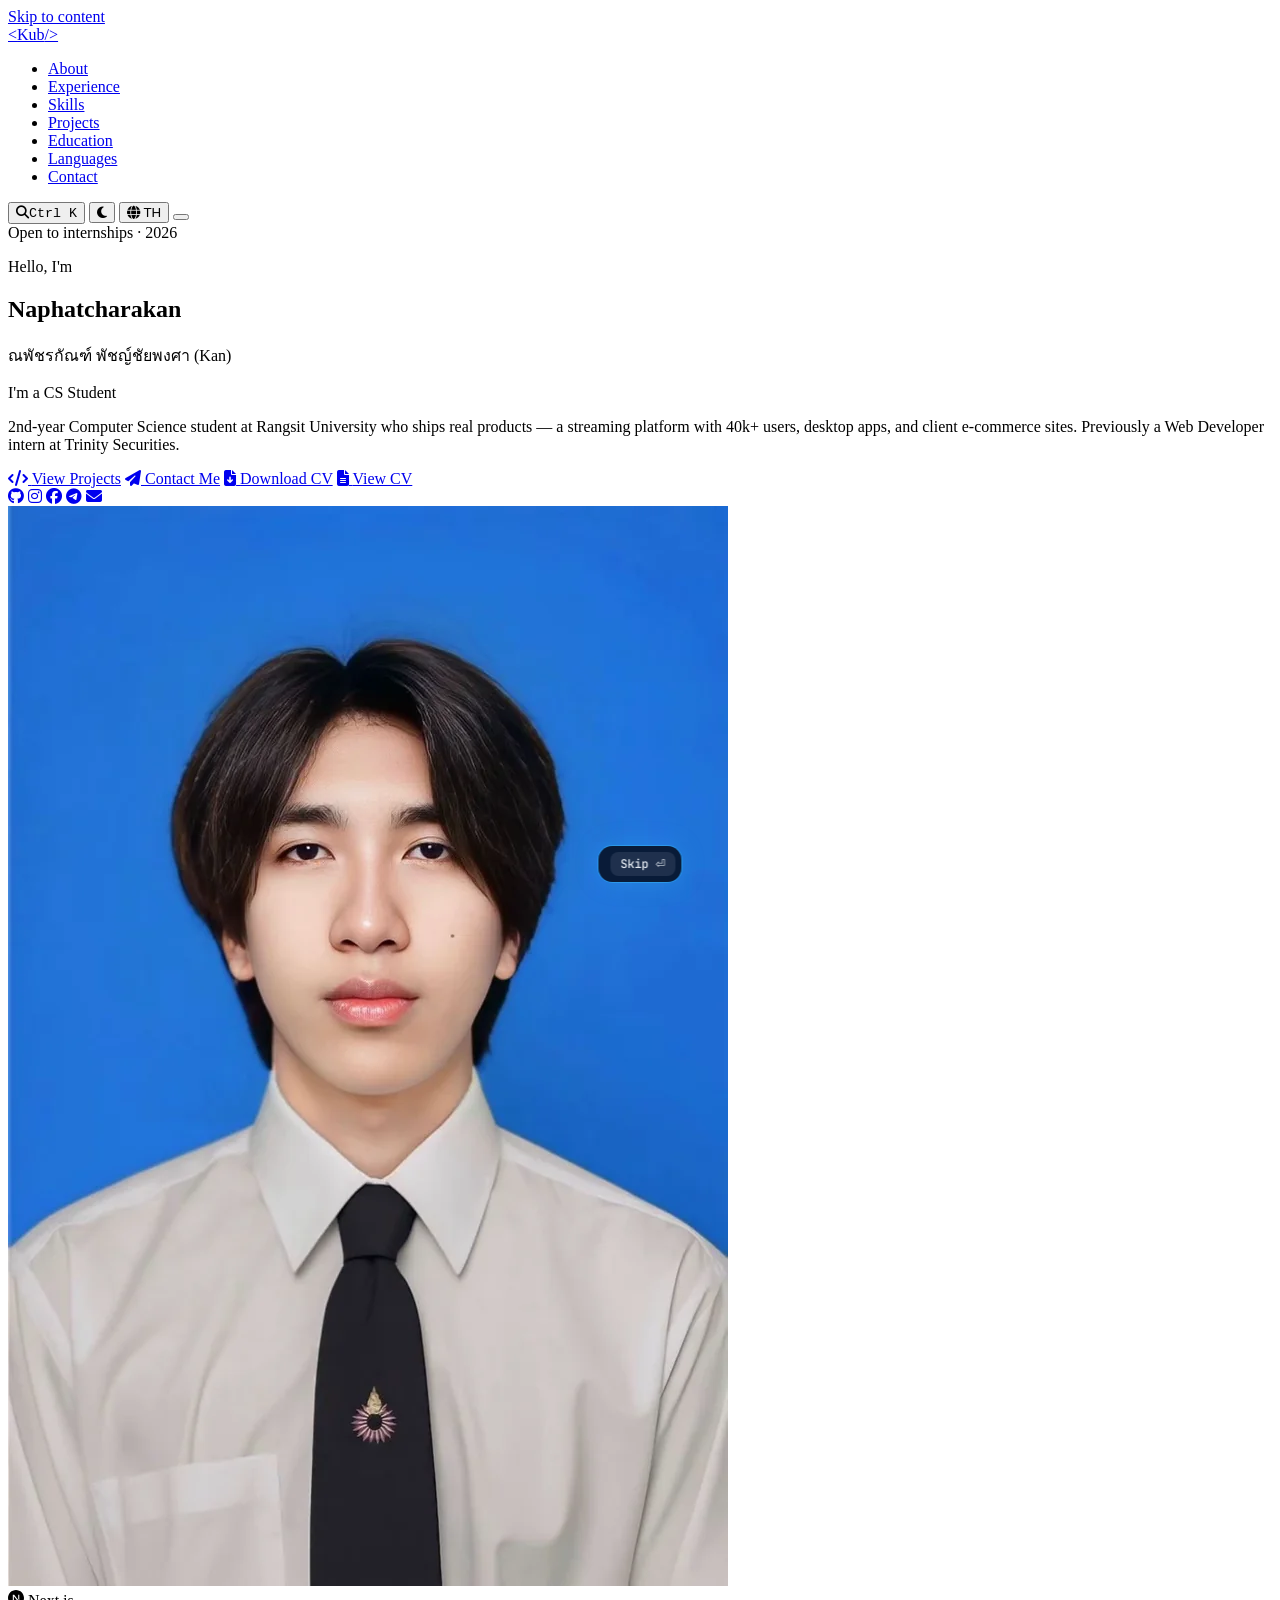
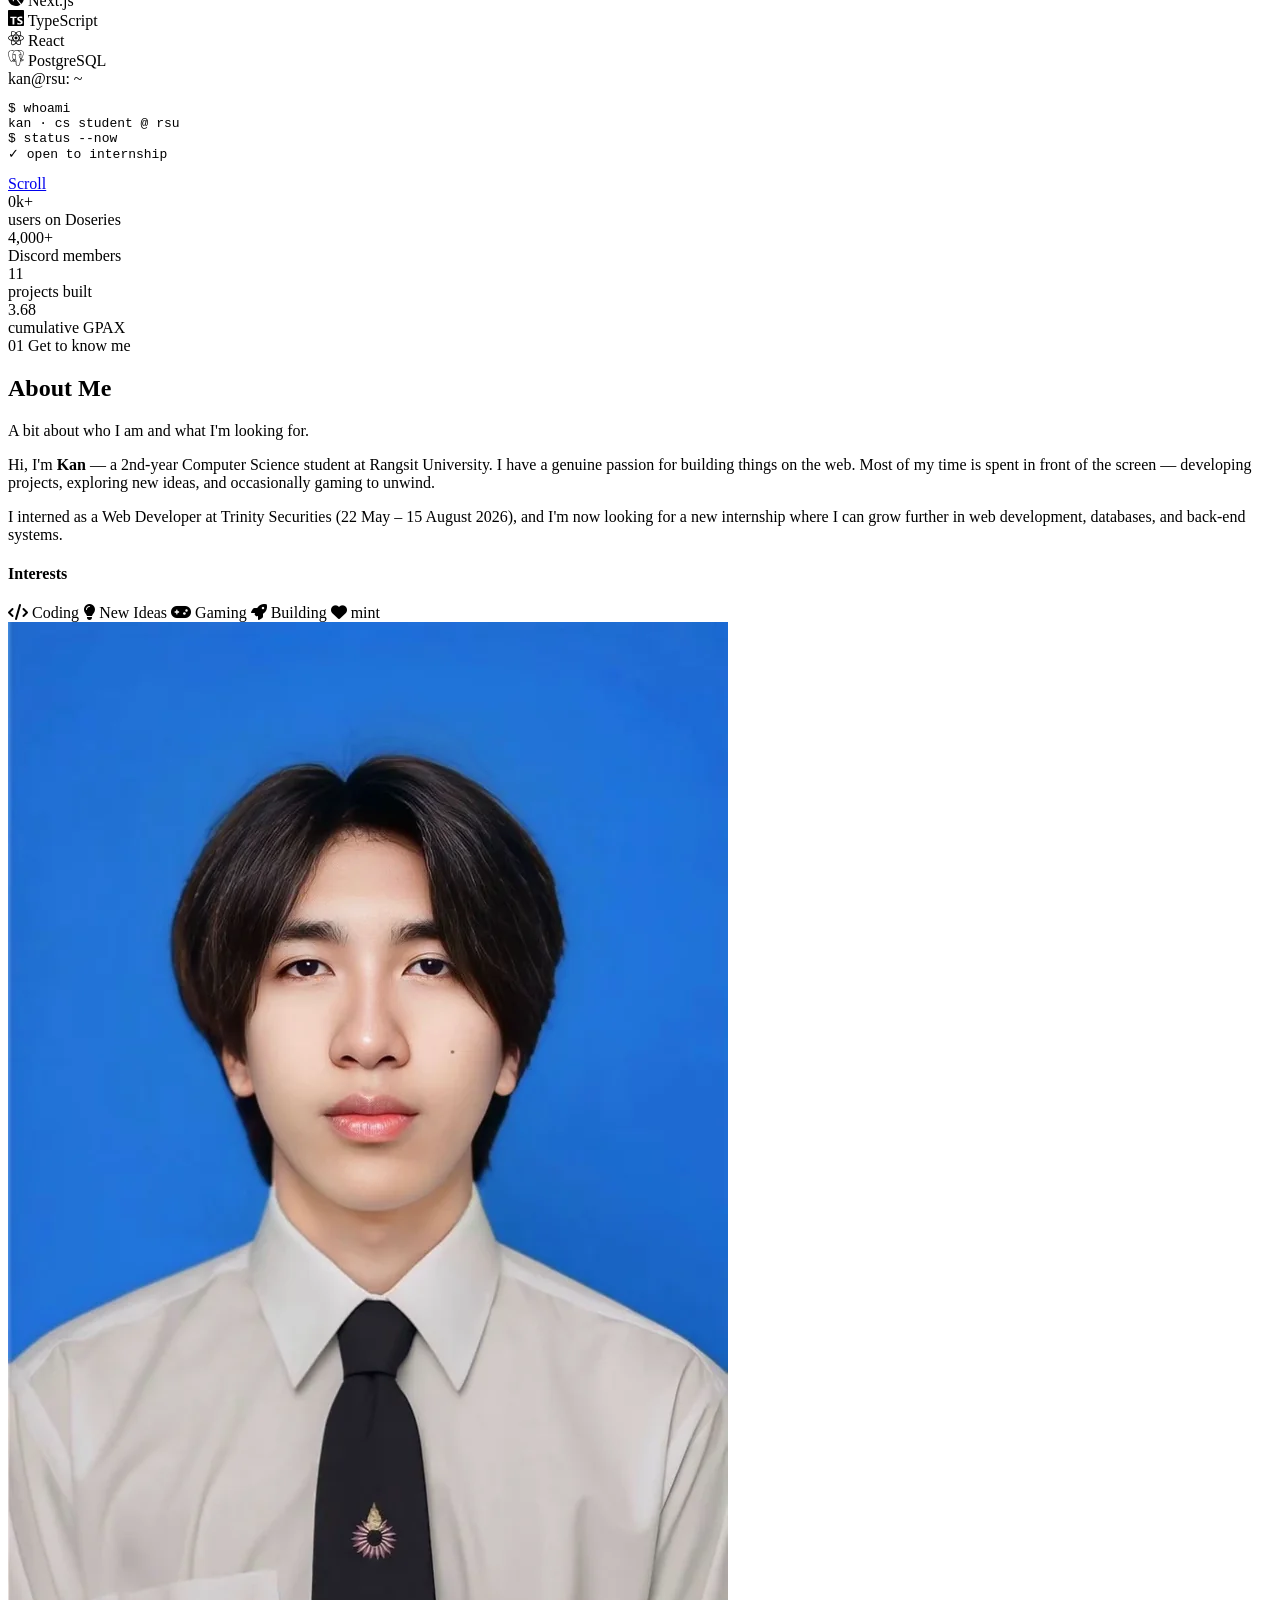
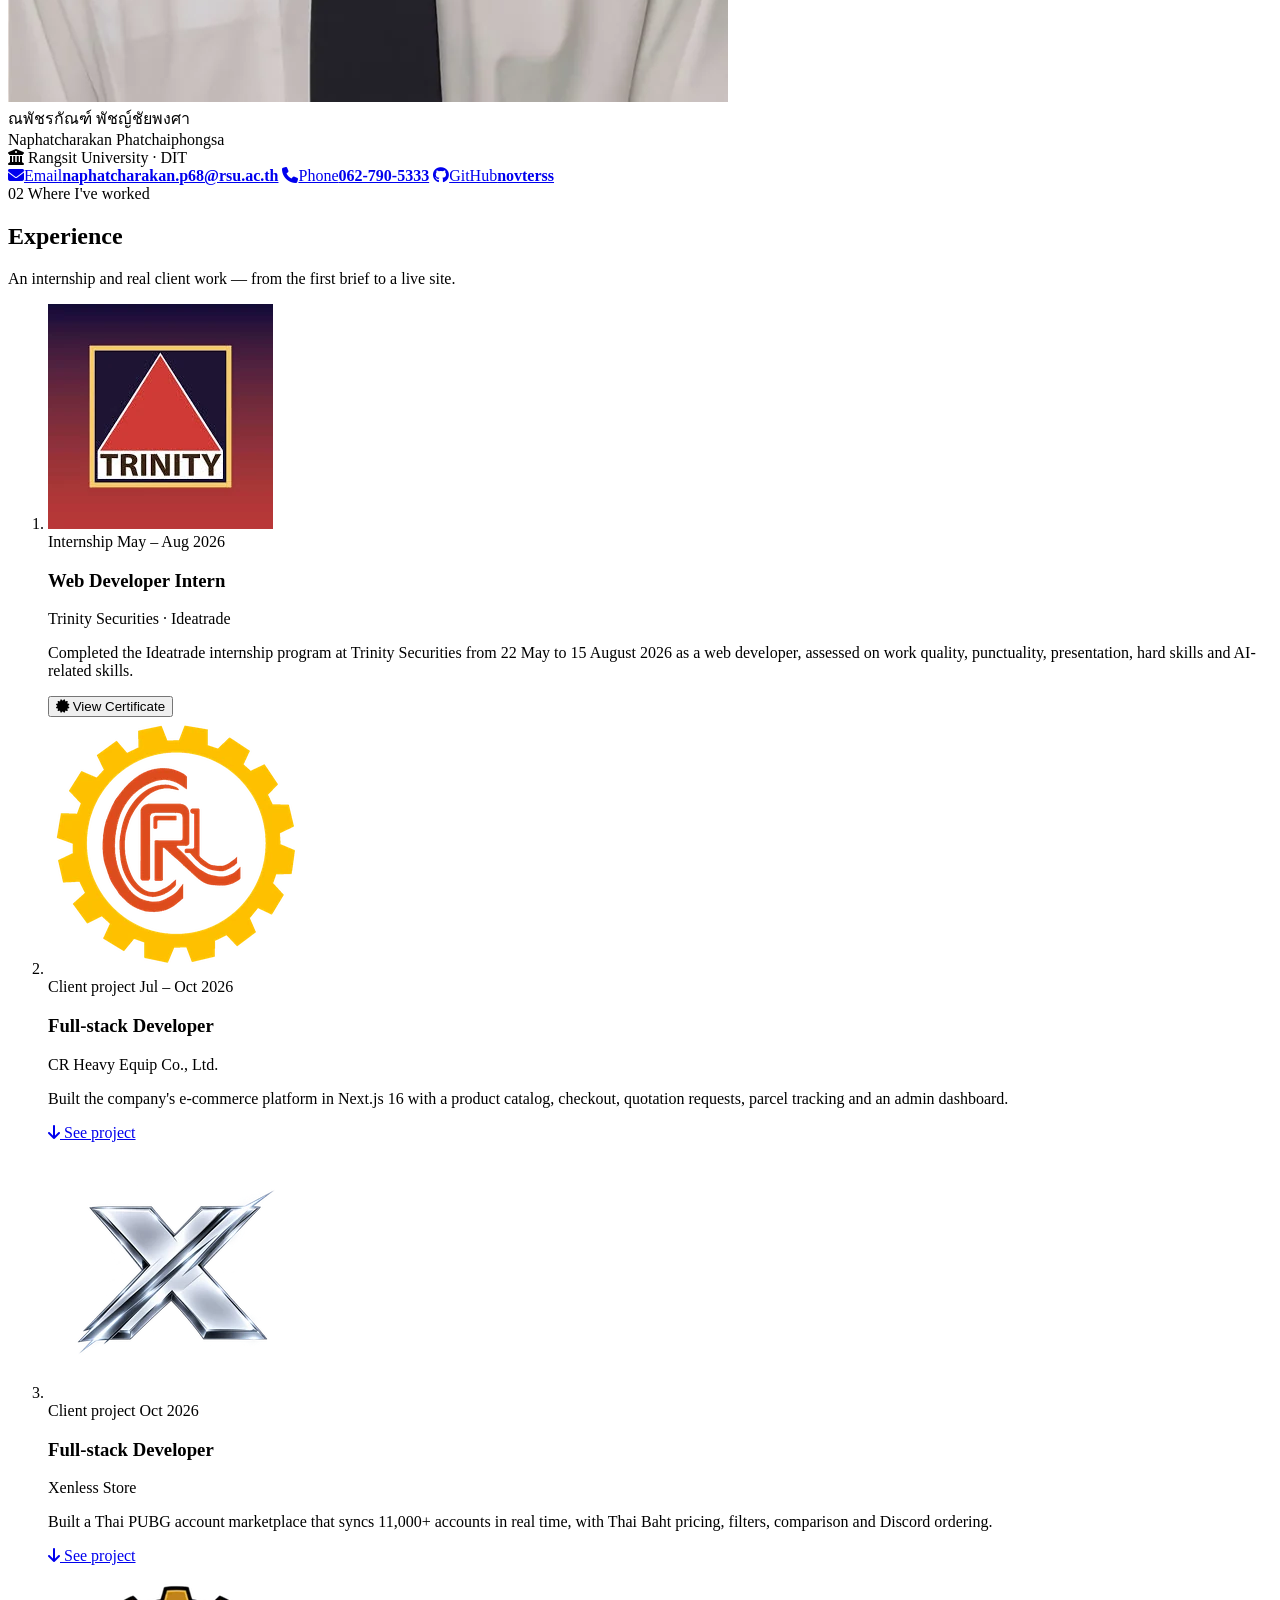
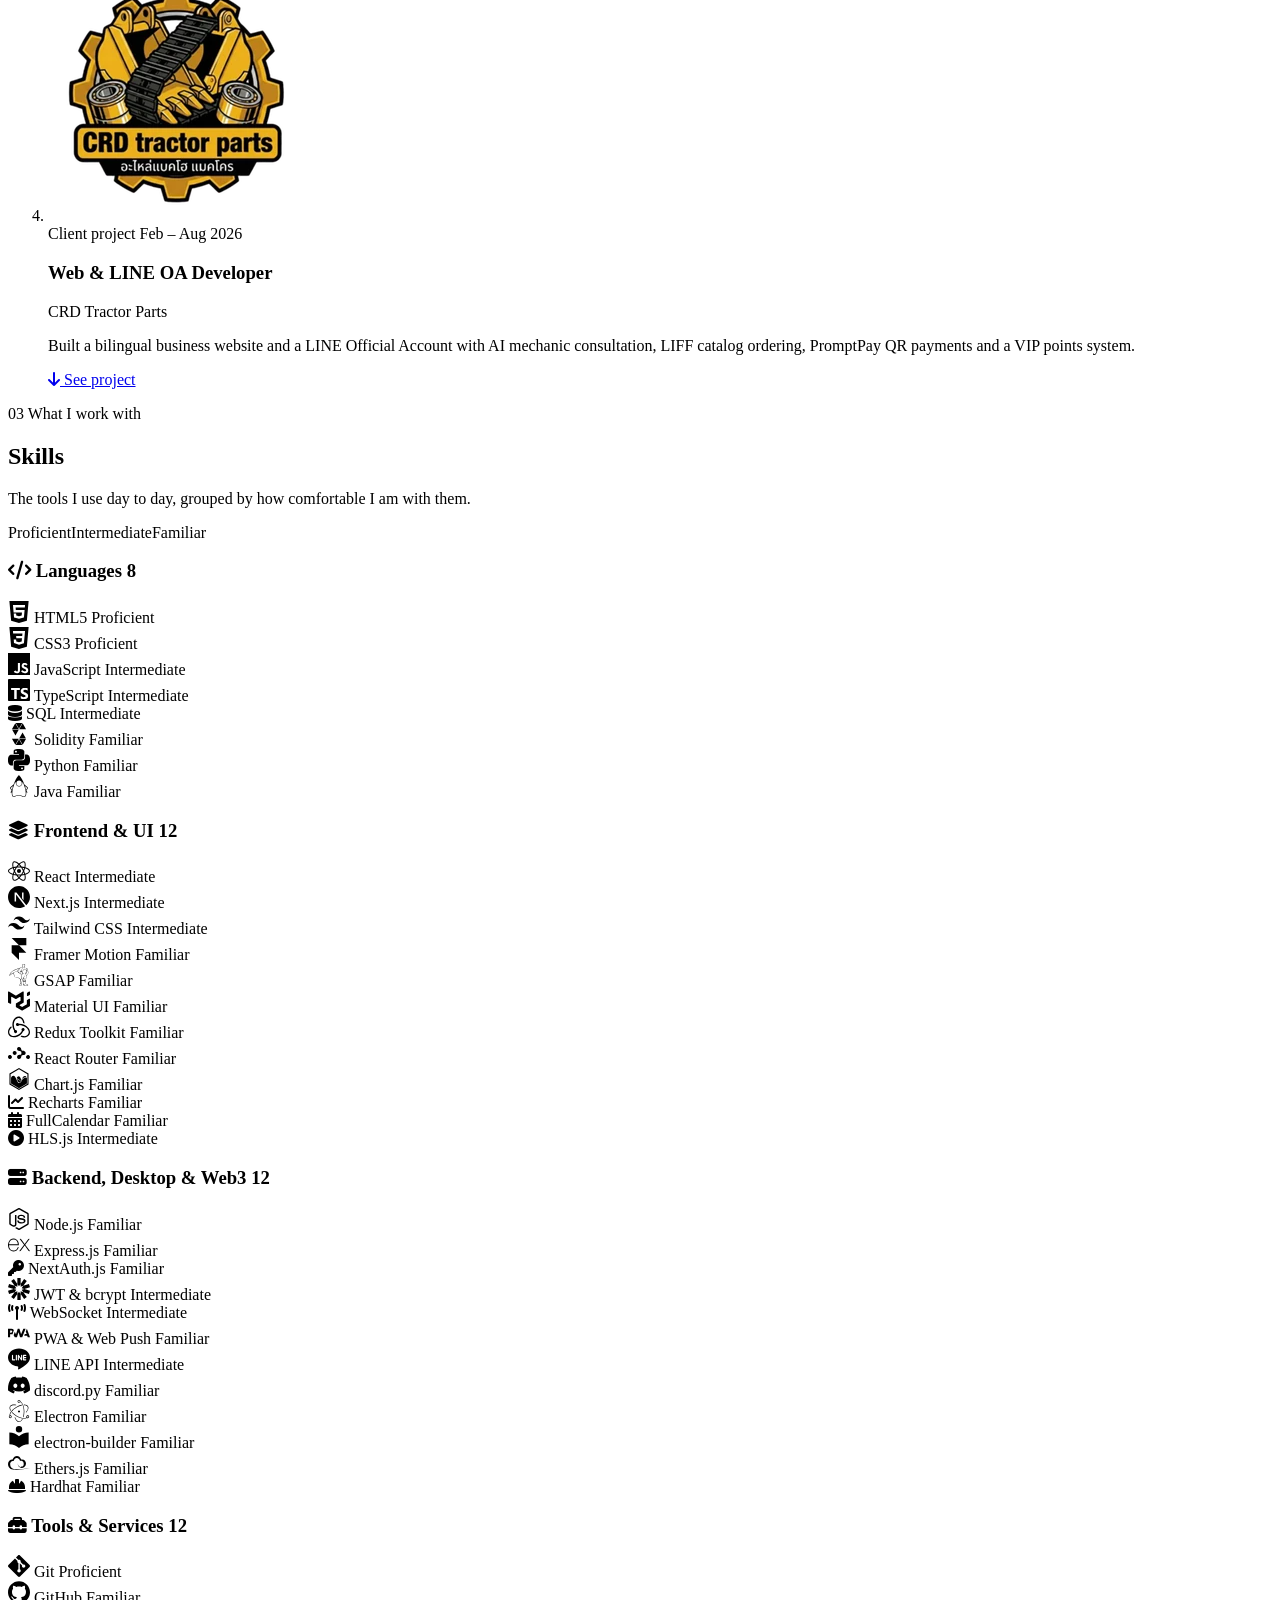
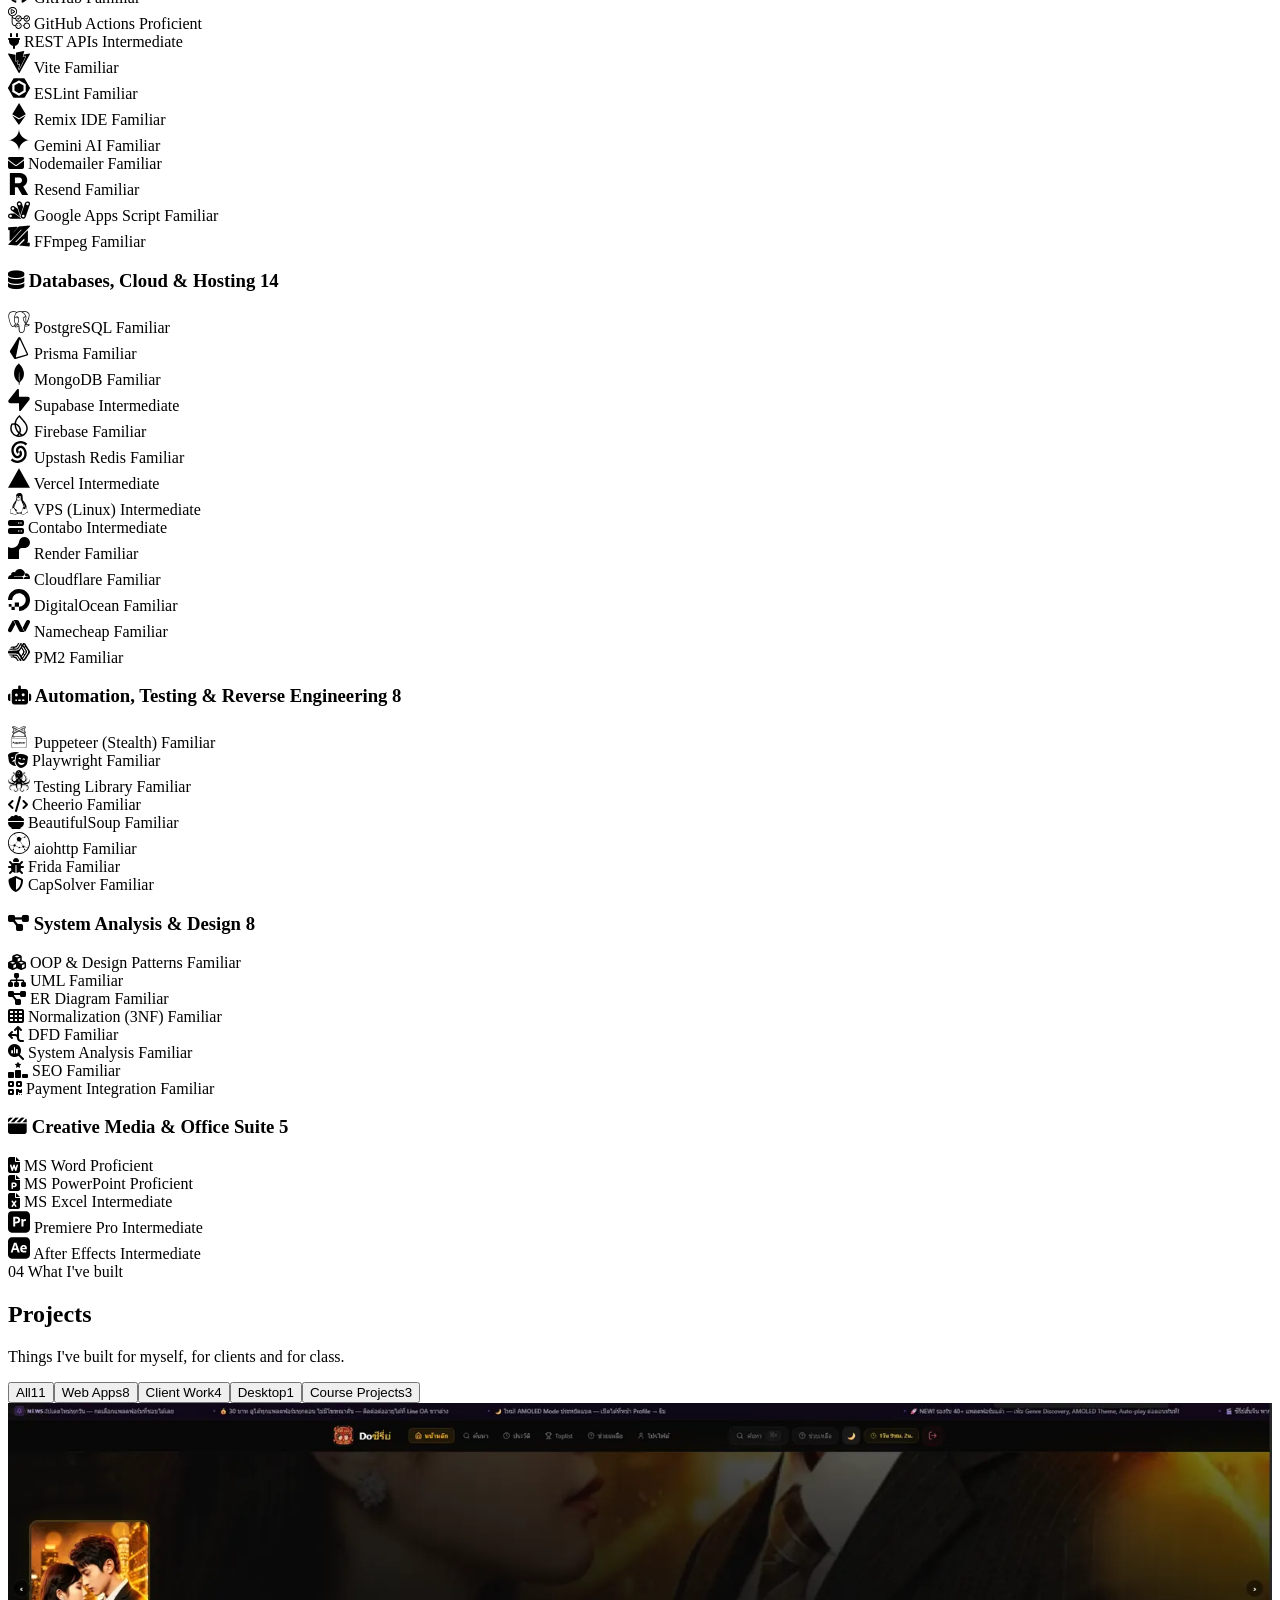
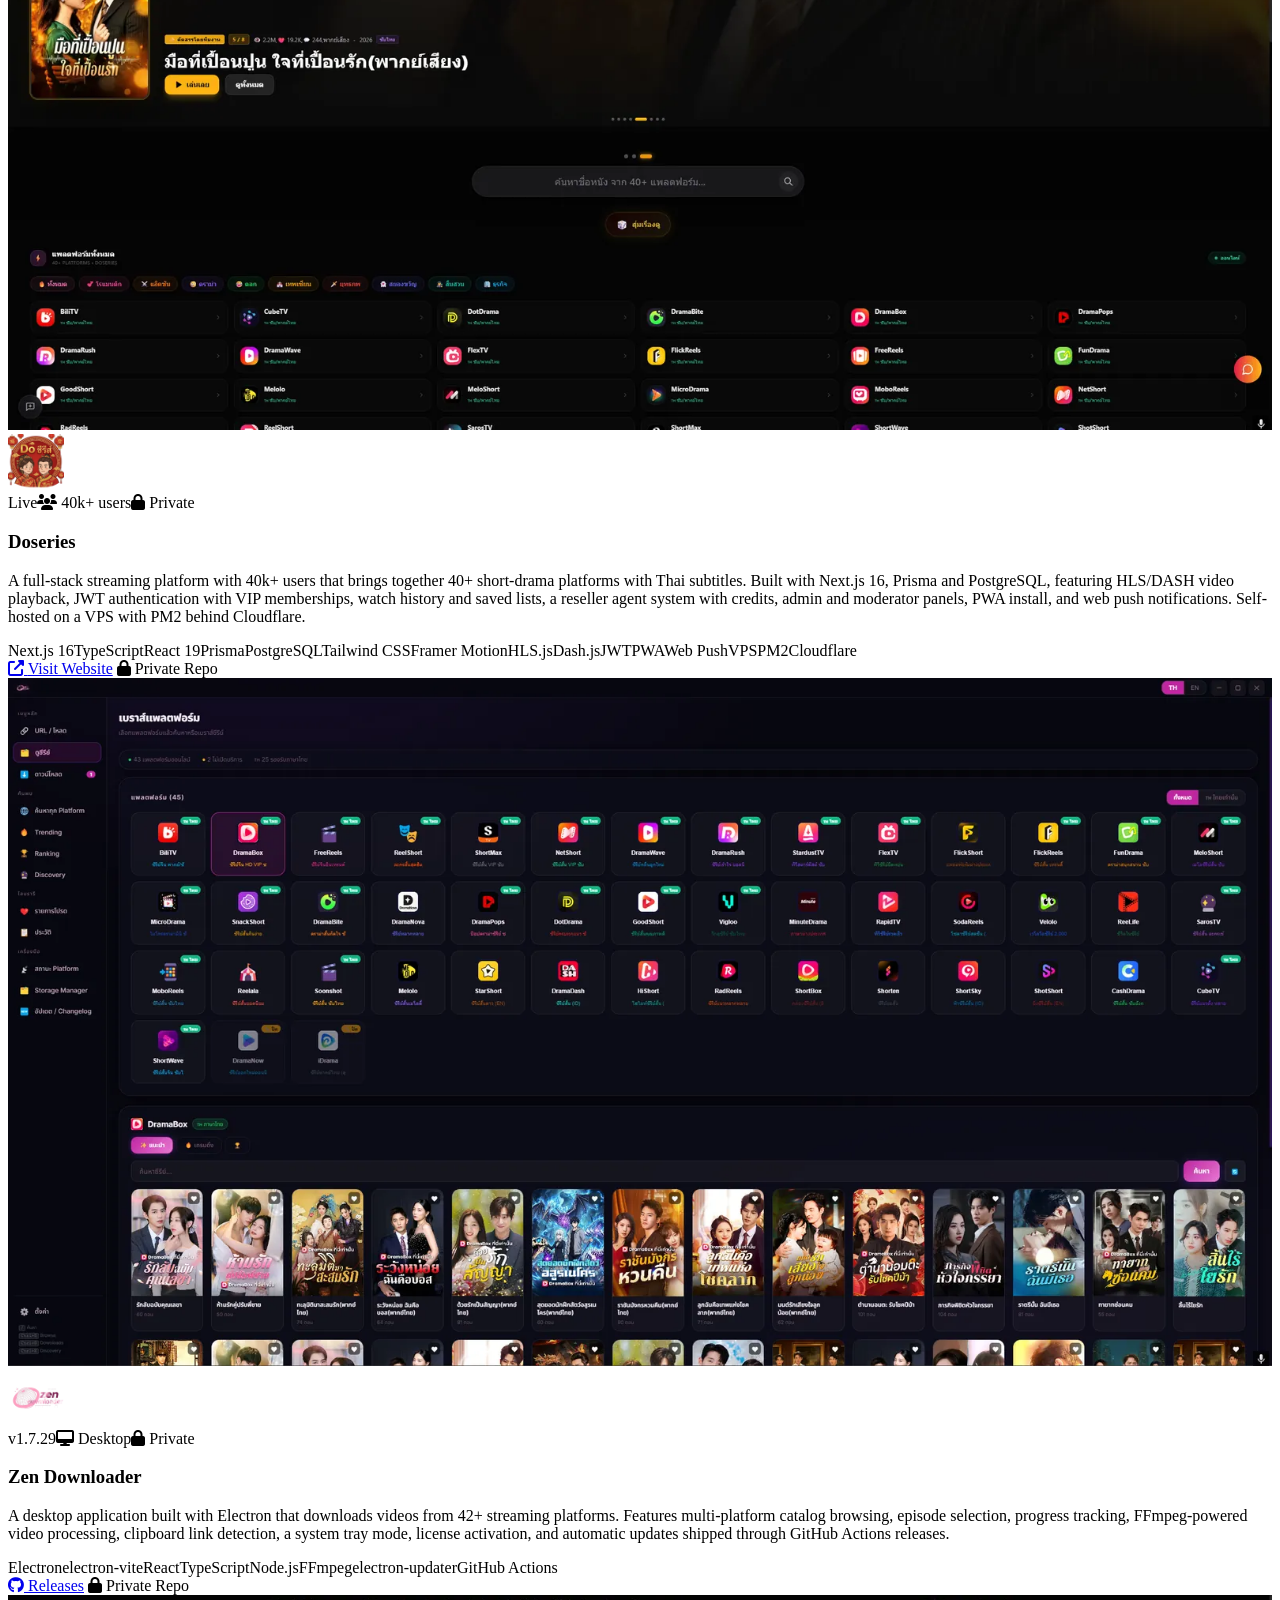
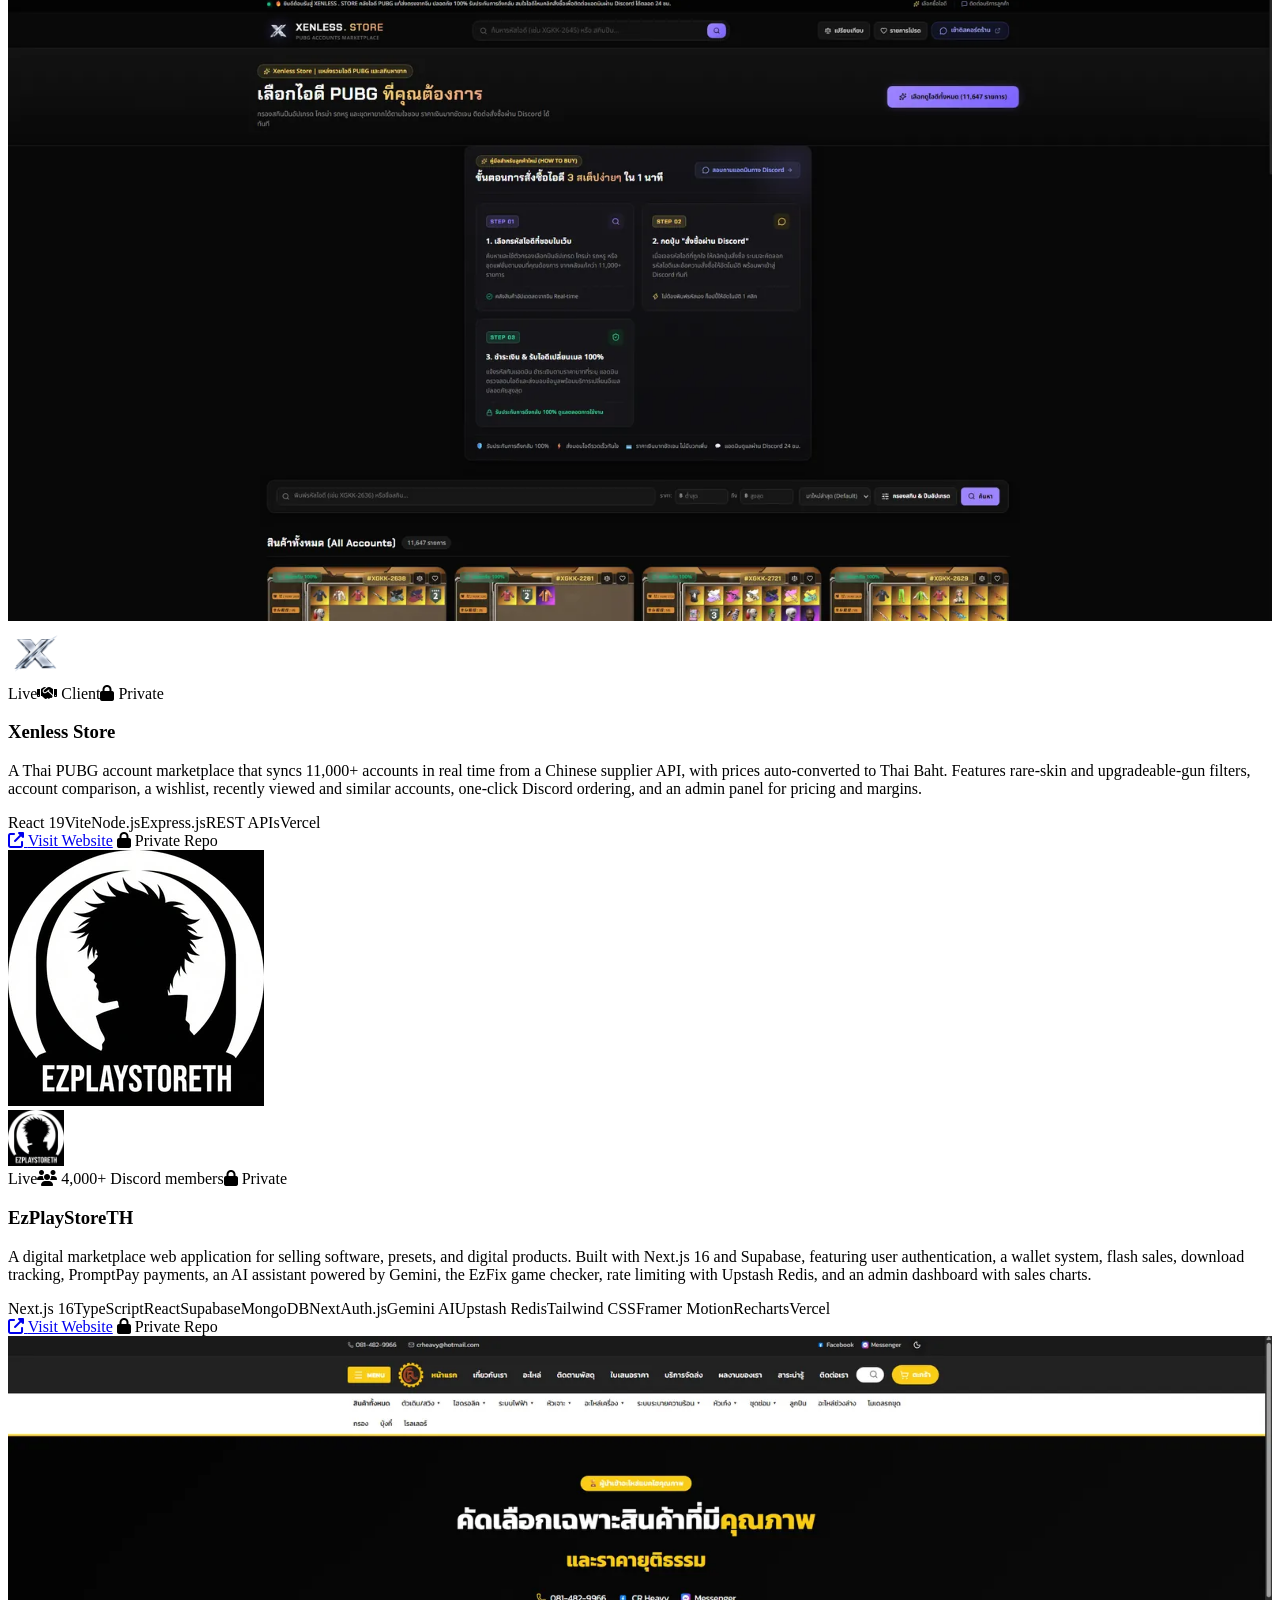
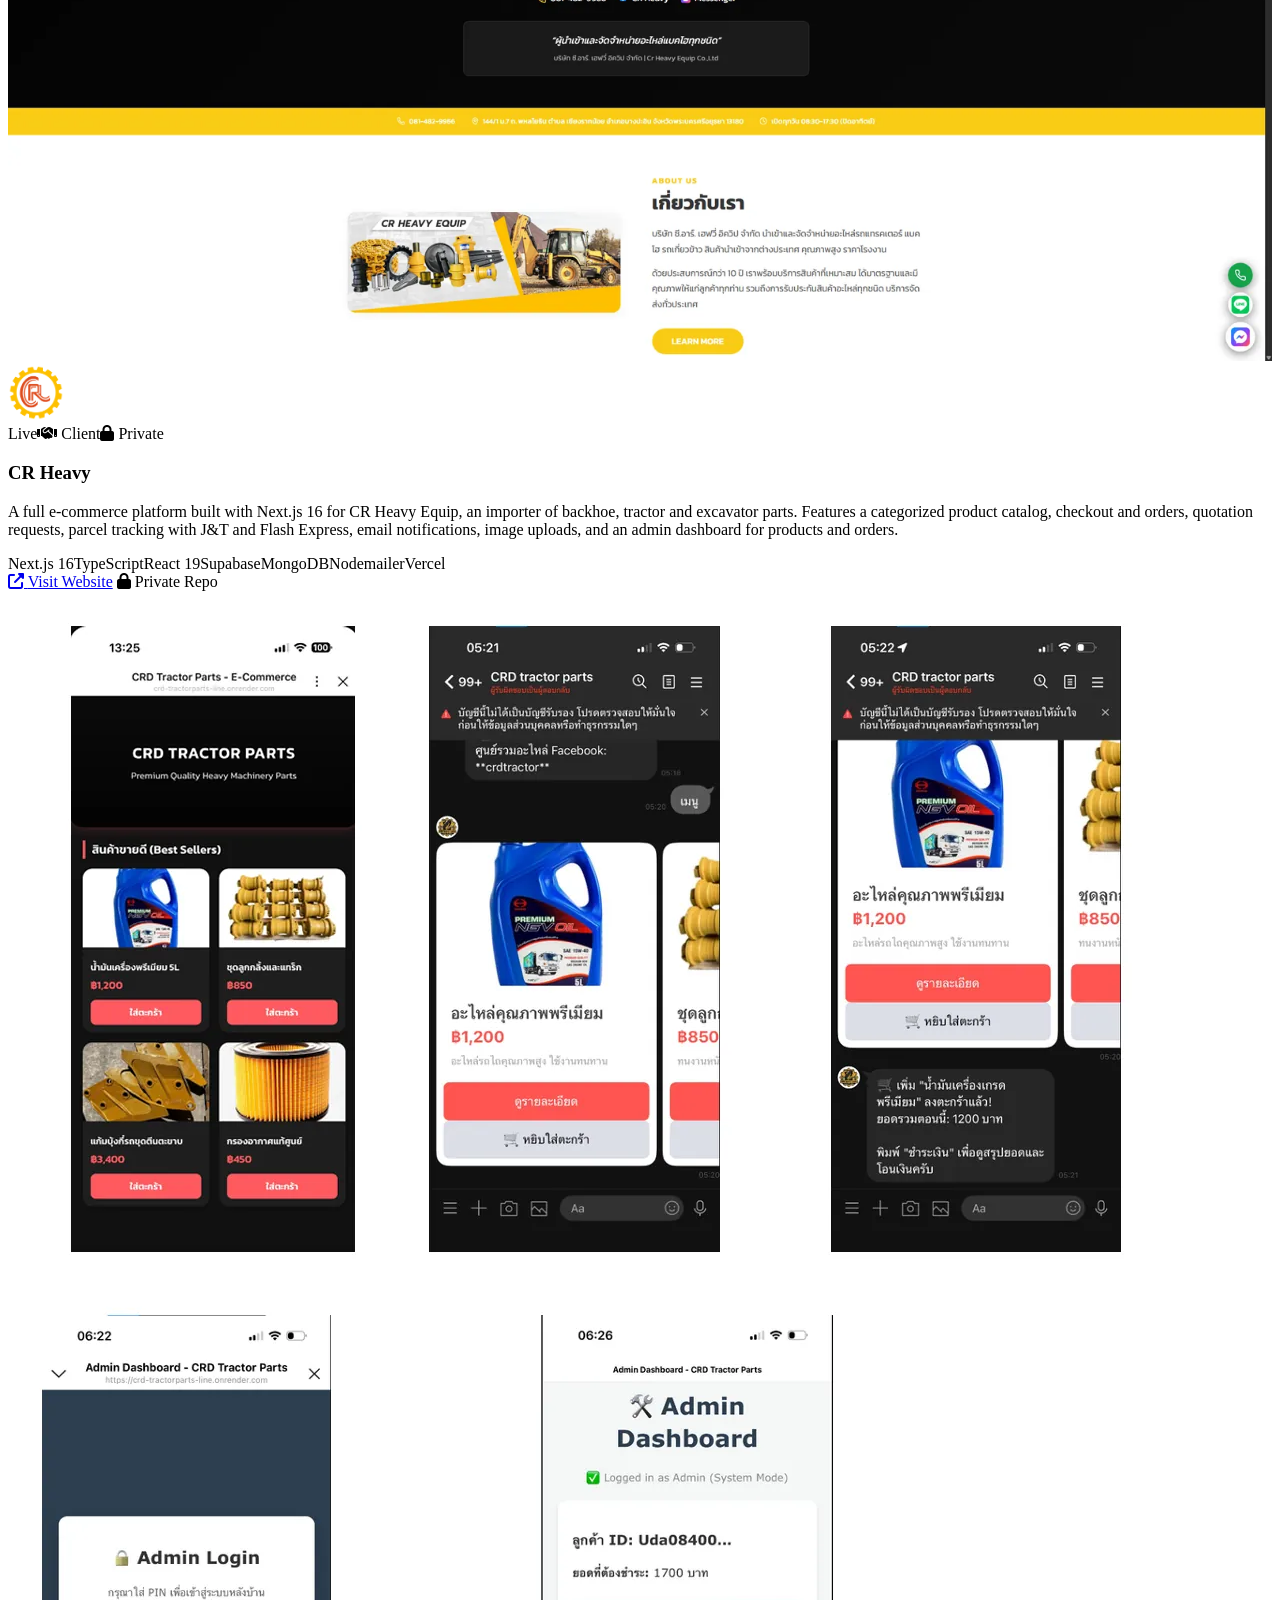
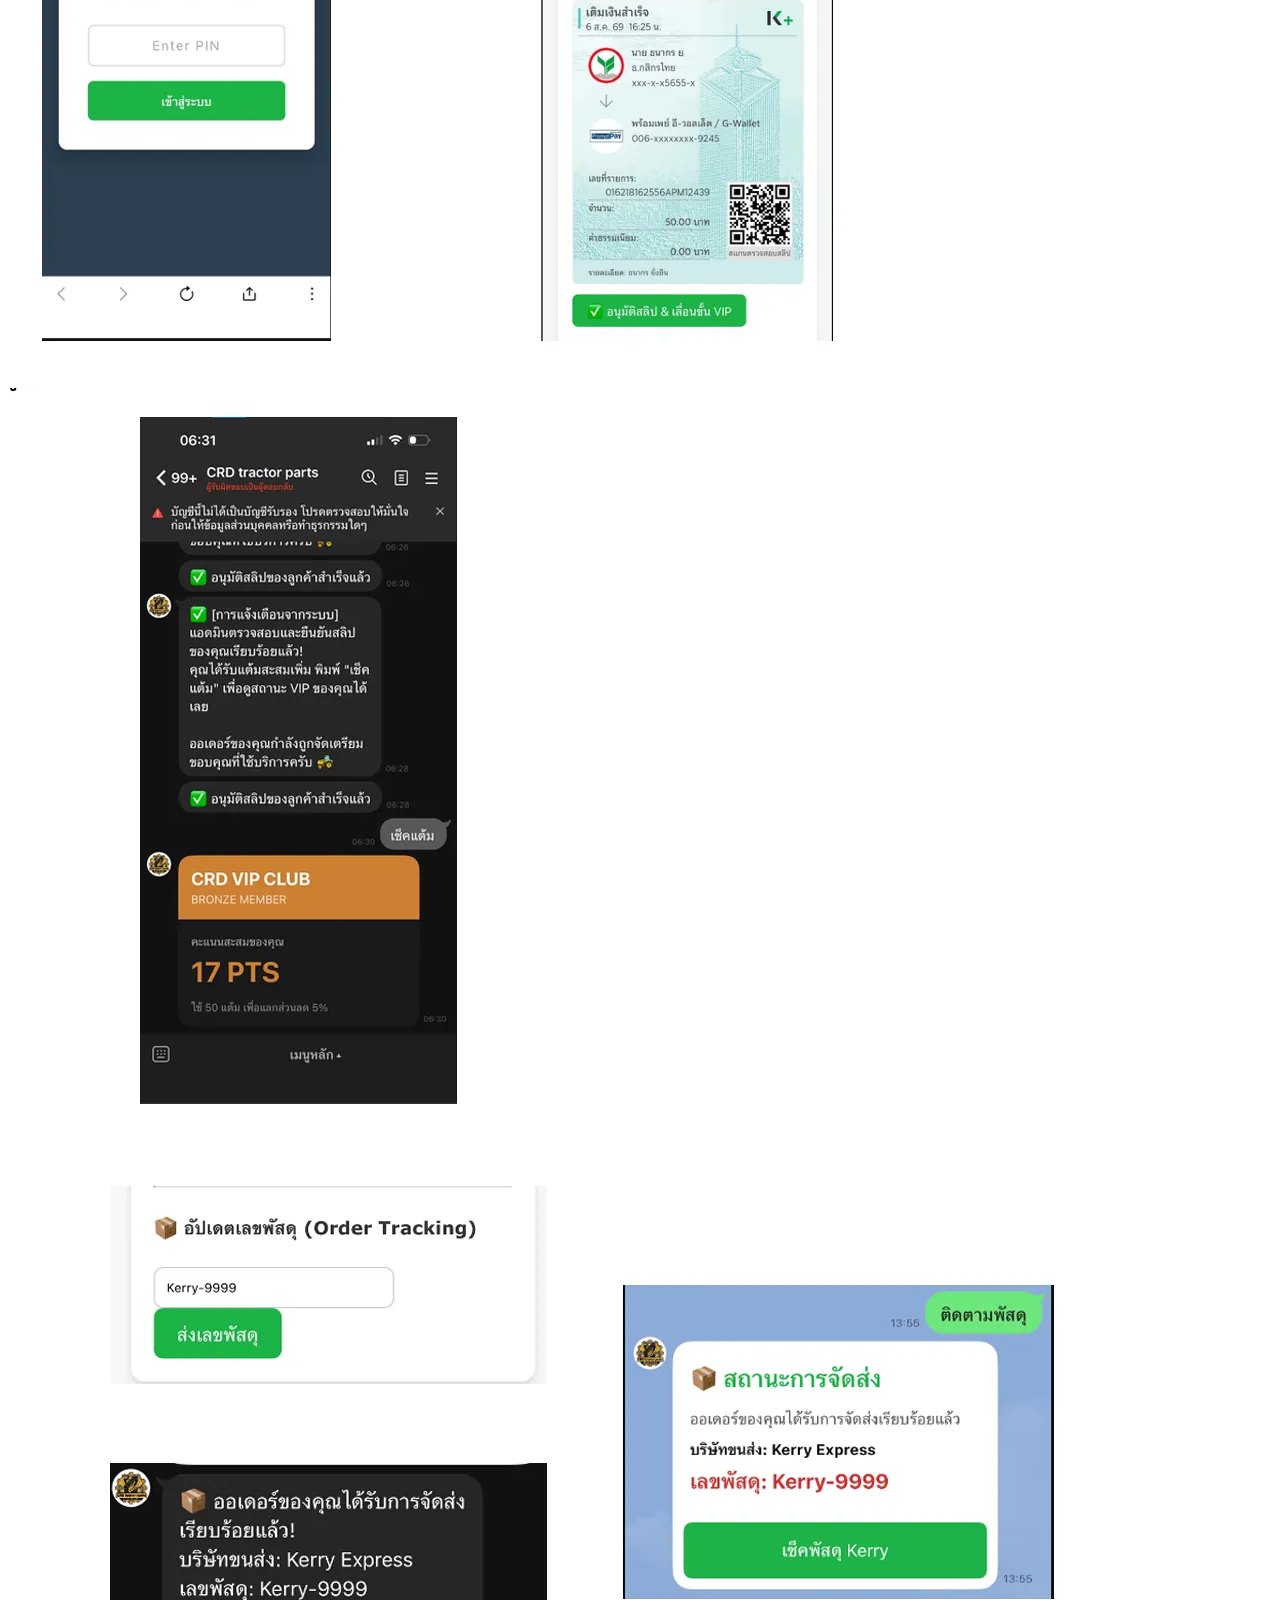
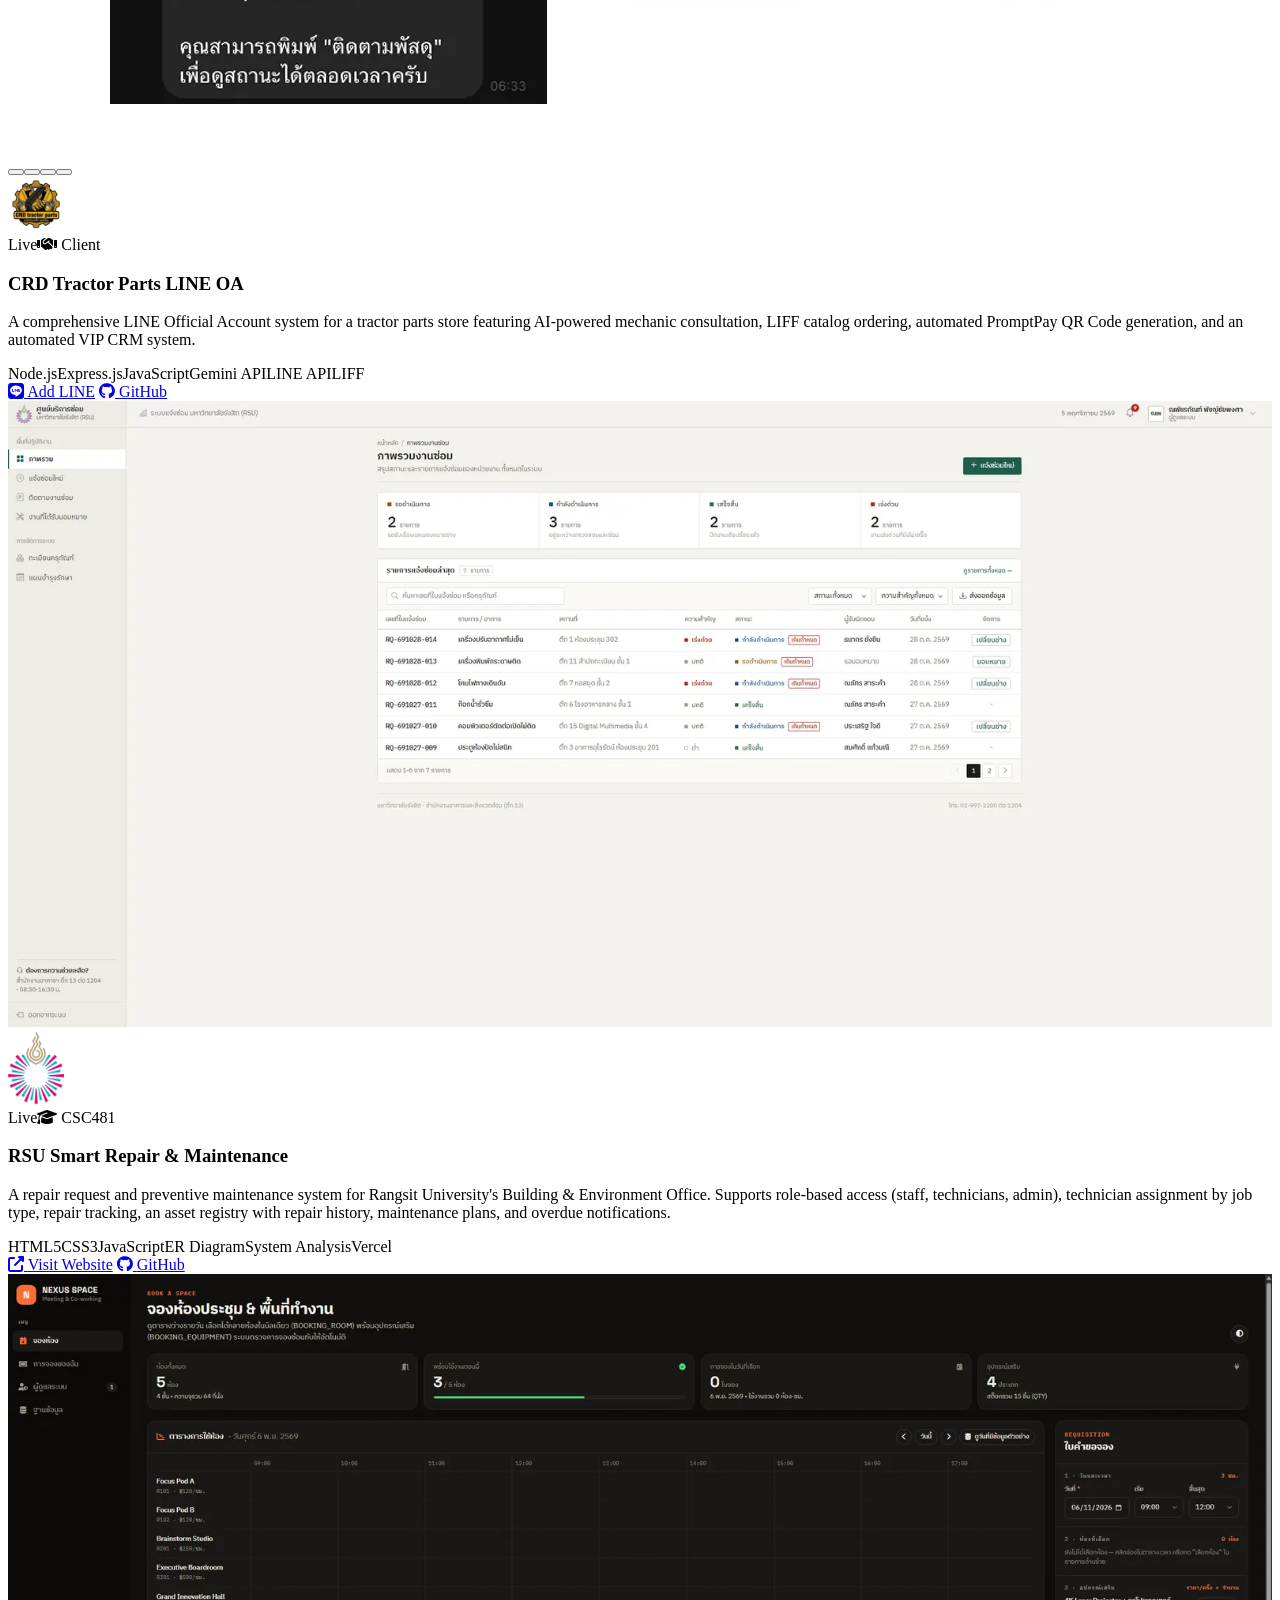
==== commit a9f30677: "Regroup skills into 8 cards, set levels by project usage, tidy CV and unused images" ====
--- a/index.html
+++ b/index.html
@@ -501,7 +501,7 @@
           </div>
         </div>
         <div class="skill-cat card" data-reveal>
-          <h3 class="cat-title"><i class="fas fa-layer-group"></i> <span data-en="Frameworks &amp; Libraries" data-th="เฟรมเวิร์คและไลบรารี">Frameworks & Libraries</span> <span class="cat-n">21</span></h3>
+          <h3 class="cat-title"><i class="fas fa-layer-group"></i> <span data-en="Frontend &amp; UI" data-th="ฟรอนต์เอนด์และ UI">Frontend & UI</span> <span class="cat-n">12</span></h3>
           <div class="skill-grid">
             <div class="skill" data-level="mid">
               <span class="sk-ico"><svg class="si" viewBox="0 0 24 24" width="22" height="22" aria-hidden="true" style="--brand:#61DAFB"><path d="M14.23 12.004a2.236 2.236 0 0 1-2.235 2.236 2.236 2.236 0 0 1-2.236-2.236 2.236 2.236 0 0 1 2.235-2.236 2.236 2.236 0 0 1 2.236 2.236zm2.648-10.69c-1.346 0-3.107.96-4.888 2.622-1.78-1.653-3.542-2.602-4.887-2.602-.41 0-.783.093-1.106.278-1.375.793-1.683 3.264-.973 6.365C1.98 8.917 0 10.42 0 12.004c0 1.59 1.99 3.097 5.043 4.03-.704 3.113-.39 5.588.988 6.38.32.187.69.275 1.102.275 1.345 0 3.107-.96 4.888-2.624 1.78 1.654 3.542 2.603 4.887 2.603.41 0 .783-.09 1.106-.275 1.374-.792 1.683-3.263.973-6.365C22.02 15.096 24 13.59 24 12.004c0-1.59-1.99-3.097-5.043-4.032.704-3.11.39-5.587-.988-6.38-.318-.184-.688-.277-1.092-.278zm-.005 1.09v.006c.225 0 .406.044.558.127.666.382.955 1.835.73 3.704-.054.46-.142.945-.25 1.44-.96-.236-2.006-.417-3.107-.534-.66-.905-1.345-1.727-2.035-2.447 1.592-1.48 3.087-2.292 4.105-2.295zm-9.77.02c1.012 0 2.514.808 4.11 2.28-.686.72-1.37 1.537-2.02 2.442-1.107.117-2.154.298-3.113.538-.112-.49-.195-.964-.254-1.42-.23-1.868.054-3.32.714-3.707.19-.09.4-.127.563-.132zm4.882 3.05c.455.468.91.992 1.36 1.564-.44-.02-.89-.034-1.345-.034-.46 0-.915.01-1.36.034.44-.572.895-1.096 1.345-1.565zM12 8.1c.74 0 1.477.034 2.202.093.406.582.802 1.203 1.183 1.86.372.64.71 1.29 1.018 1.946-.308.655-.646 1.31-1.013 1.95-.38.66-.773 1.288-1.18 1.87-.728.063-1.466.098-2.21.098-.74 0-1.477-.035-2.202-.093-.406-.582-.802-1.204-1.183-1.86-.372-.64-.71-1.29-1.018-1.946.303-.657.646-1.313 1.013-1.954.38-.66.773-1.286 1.18-1.868.728-.064 1.466-.098 2.21-.098zm-3.635.254c-.24.377-.48.763-.704 1.16-.225.39-.435.782-.635 1.174-.265-.656-.49-1.31-.676-1.947.64-.15 1.315-.283 2.015-.386zm7.26 0c.695.103 1.365.23 2.006.387-.18.632-.405 1.282-.66 1.933-.2-.39-.41-.783-.64-1.174-.225-.392-.465-.774-.705-1.146zm3.063.675c.484.15.944.317 1.375.498 1.732.74 2.852 1.708 2.852 2.476-.005.768-1.125 1.74-2.857 2.475-.42.18-.88.342-1.355.493-.28-.958-.646-1.956-1.1-2.98.45-1.017.81-2.01 1.085-2.964zm-13.395.004c.278.96.645 1.957 1.1 2.98-.45 1.017-.812 2.01-1.086 2.964-.484-.15-.944-.318-1.37-.5-1.732-.737-2.852-1.706-2.852-2.474 0-.768 1.12-1.742 2.852-2.476.42-.18.88-.342 1.356-.494zm11.678 4.28c.265.657.49 1.312.676 1.948-.64.157-1.316.29-2.016.39.24-.375.48-.762.705-1.158.225-.39.435-.788.636-1.18zm-9.945.02c.2.392.41.783.64 1.175.23.39.465.772.705 1.143-.695-.102-1.365-.23-2.006-.386.18-.63.406-1.282.66-1.933zM17.92 16.32c.112.493.2.968.254 1.423.23 1.868-.054 3.32-.714 3.708-.147.09-.338.128-.563.128-1.012 0-2.514-.807-4.11-2.28.686-.72 1.37-1.536 2.02-2.44 1.107-.118 2.154-.3 3.113-.54zm-11.83.01c.96.234 2.006.415 3.107.532.66.905 1.345 1.727 2.035 2.446-1.595 1.483-3.092 2.295-4.11 2.295-.22-.005-.406-.05-.553-.132-.666-.38-.955-1.834-.73-3.703.054-.46.142-.944.25-1.438zm4.56.64c.44.02.89.034 1.345.034.46 0 .915-.01 1.36-.034-.44.572-.895 1.095-1.345 1.565-.455-.47-.91-.993-1.36-1.565z"/></svg></span>
@@ -518,14 +518,94 @@
               <span class="sk-name">Tailwind CSS</span>
               <span class="sk-lvl" title="Intermediate"><span class="sk-dots"><i class="on"></i><i class="on"></i><i class=""></i></span><span class="sk-lvl-t" data-en="Intermediate" data-th="ระดับกลาง">Intermediate</span></span>
             </div>
+            <div class="skill" data-level="fam">
+              <span class="sk-ico"><svg class="si" viewBox="0 0 24 24" width="22" height="22" aria-hidden="true" style="--brand:#0055FF"><path d="M4 0h16v8h-8zM4 8h8l8 8H4zM4 16h8v8z"/></svg></span>
+              <span class="sk-name">Framer Motion</span>
+              <span class="sk-lvl" title="Familiar"><span class="sk-dots"><i class="on"></i><i class=""></i><i class=""></i></span><span class="sk-lvl-t" data-en="Familiar" data-th="พื้นฐาน">Familiar</span></span>
+            </div>
+            <div class="skill" data-level="fam">
+              <span class="sk-ico"><svg class="si" viewBox="0 0 24 24" width="22" height="22" aria-hidden="true" style="--brand:#88CE02"><path d="M17.21 0c-.545.003-1.084.134-1.256.367-.11.165-.192 1.196-.11 1.718 0 0 .032.345.09.614a14.6 14.6 0 0 1-.02.182 7.024 7.024 0 0 1-.097.605c-.01.056-.207.095-.425.152a2.495 2.495 0 0 0-.138-.042c-.234-.069-.385.123-.618.26-.069-.04-.371-.178-.536-.082-.165.096-.275.193-.44.261-.082-.041-.302-.041-.48.028a1.27 1.27 0 0 0-.483.278c-2.314.58-4.813 1.635-5.012 1.741-1.017.522-2.679 1.415-3.434 2.033-1.291 1.071-2.06 2.322-2.363 3.242-.385 1.14-.275 1.827.096 1.387.298-.366 1.632-1.454 2.475-1.999l-.002.007a3.219 3.219 0 0 1 .44-.26l.233-.124.505-.323c.602.552.803 1.433.937 2.63.22 1.841 1.704 2.693 3.434 2.72 1.8.028 2.446.399 3.119 1.305.153.201.318.307.47.368a1.954 1.954 0 0 0-.16.405c-.075.17-.125.38-.157.608a.157.157 0 0 0-.03.075c-.068.536-.055 1.8-.068 2.473-.014.673-.028.77-.083.866-.055.11-.11.178-.178.467-.069.302-.193.384-.316.631-.206.385-.165.81.041 1.003.206.192.77.481 1.538.385.77-.096.88-.151.756-.893-.014-.11-.192-.605-.137-.797.082-.206-.096-.563-.055-.577.041-.014.096-.288.096-.426 0-.137-.014-.796.137-1.14.062-.14.193-.46.326-.785.442-.723.459-1.161.48-1.41.03-.202.046-.46.018-.744.055-.083.289-.275.316-.646 0 0 .644-.337 1.102-1.148.16.557.31.91.286 1.272-.499.39-.684.678-.76.959-.048-.02-.076-.037-.11-.04h-.027a.437.437 0 0 0-.106.029c-.192.068-.041 1.318.165 1.827.206.508.316.81.398 1.36.083.549-.192 1.222-.302 1.524 0 0-.179.536.233.824.358.248 1.704.18 2.308.18.605 0 1.511.219 2.088.109.715-.124.824-.55.399-.77-.426-.22-1.072-.329-1.91-.933-.22-.152-.522-.289-.563-.412-.041-.124-.041-.838-.027-1.457.013-.618.22-1.414.288-1.84.064-.398-.076-.388-.262-.351.032-.147.066-.292.097-.446.344-.632.193-1.223.193-1.223.82-1.044.4-3.27.22-4.048.64.303.96.188.96.188.102-.055.192-.134.274-.224.337-.362.51-.916.51-.916V11c.782-.783 1.151-1.936.26-2.692a1.331 1.331 0 0 0-.219-1.263 1.56 1.56 0 0 0-.37-1.731 1.36 1.36 0 0 0-.487-.297c-.2-.295-.245-.417-.572-.349-.15-.165-.178-.288-.494-.178 0 0-.096-.234-.275-.289a.25.25 0 0 0-.05-.015c-.302-.21-.576-.215-.772-.16-.064-.048-.061-.124-.07-.388-.008-.2-.019-.486-.031-.744.027-.328.102-.974.126-1.303.028-.37.042-.948-.123-1.195C18.303.12 17.754-.003 17.21 0zm-.005.34c.7 0 1.002.22 1.044.343.013.028.082.495.04.797-.013.11-.027.509-.054.687-.014.179-.069.385-.124.673-.041.234-.233.495-.384.536-.261.069-.742.055-1.017 0-.069-.014-.124-.055-.192-.096-.151-.248-.234-.44-.261-.742-.028-.289-.083-.412-.096-.632-.014-.33-.014-.55-.014-.55.014-.178.069-.618.069-.659.013-.123.233-.357.989-.357zm-1.133 2.702c.146.149.301.306.432.416.124.11.426.096.7.096.248 0 .468.028.564-.027.154-.077.355-.235.523-.394.011.152.022.304.026.435.01.295-.043.468.024.57-.082.048-.174.105-.269.156-.151.08-.306.136-.403.115h-.002c-.209-.035-.931-.215-1.331-.407-.167-.259-.335-.398-.326-.448.027-.137.04-.247.054-.425.004-.03.005-.058.008-.088zm-.853.69l.035.001c.424.036.65.152.808.284l.076.03.008-.027c.047.03.102.06.162.088.47.159 1.104.308 1.309.353.247.055.645-.192.838-.316.343-.22.783-.04.989.193.137.15.192.247.192.288.316-.11.357.041.508.206.385-.179.412.041.44.137-.122 0-.298.014-.538.04l-.012-.012c-.144-.153-.402-.289-.599-.384-.087-.031-.18-.049-.252-.097-.11-.055-.22-.137-.385-.123-.687.082-.824.315-1.415.178-.577-.134-.737-.254-1.333-.221l.001.026c-.105.016-.2.03-.22.03-.206.012-.722.067-1.153-.1a1.256 1.256 0 0 0-.161-.076l-.005-.002h-.001c-.18-.07-.39-.11-.63-.112h-.026c.218-.11.356-.259.56-.218.22.041.44.22.564.357a.858.858 0 0 0-.178-.288c.128-.09.245-.229.418-.234zm-1.1.545c.15.002.28.026.417.073.018.009.034.018.059.029.288.137.81.164 1.25.137a2.26 2.26 0 0 0 .563-.095c.322.024.514.11.977.216.31.07.502.045.695-.007.193-.053.386-.13.723-.17a.542.542 0 0 1 .188.013c.038.02.075.04.11.061.062.049.214.135.343.189.164.068.59.357.645.425a.1.1 0 0 0 .038.03c.242.314.407.755.396 1.21-.06.46-.426.214-.626.12-.412-.178-.824-.302-1.305-.302-.48 0-1.099.041-1.635.179-.741.206-.961.192-1.29.027-.33-.178-.907-.618-.907-.618v.01c-.007-.007-.012-.012-.014-.01-.042.069-.138.247-.193.33-.027.522-.343 1.346-.934 1.552a.547.547 0 0 1-.467-.041 2.503 2.503 0 0 0-.55-.275c.481.384.729.673.949 1.181.174.43.415 1.017 1.002 1.646.363-.004.725.097.962.346.137.137.357.289.33.426 0 .041-.083.151-.151.234a3.231 3.231 0 0 1-.207.22c-.054.04-.247.192-.288.22-.041.027-.096.095-.137.109-.138.069-.289.014-.426-.055s.027-.082-.124-.192c-.34-.24-.541-.411-.454-.832-.932-.794-2.561-1.26-2.911-2.108-.22-.55-.248-.824-.042-1.058.605-.687.371-1.346.825-1.634.425-.275.783.04.989.33-.124-.509-.55-.633-.55-.674 0-.632.605-1.071 1.21-1.181.218-.041.389-.062.54-.06zm-1.847.534c-.14.196-.231.435-.246.721-.206.028-.673.055-.907.907a3.39 3.39 0 0 1-.214.62c-.103.045-2.946 1.274-5.229 2.542l-.01-.007c-.32.18-.627.363-.919.546l-.125.077-.001.003c-1.136.723-2.04 1.45-2.637 2.112.412-2.679 2.528-4.08 3.53-4.698 2.42-1.489 4.629-2.225 6.758-2.823zm8.037.323c.26-.004.536.06.756.275.59.577.425 1.209.247 1.648.15.179.508.687.288 1.291-.04.138-.343.138-.563.495.55-.316.893-.233 1.017.165.192.618-.234 1.36-.605 1.772 0-.014-.014-.028-.014-.041-.055.206-.123.604-.535 1.044-.206.22-.371.192-.605.137-.215-.054-.322-.142-.543-.276-.036-.207-.102-.482-.102-.59 0-.044-.004-.141-.01-.243.032-.036.066-.074.106-.114 0 0 .178-.247.44-.233.26.014.535-.041.604-.11 0-.48-.55-.494-.357-1.319.013-.04.082-.11.302-.137-.33-.069-.48-.083-.714-.302l-.013-.013c.11-.253.224-.457.301-.605.193-.385.082-.852.082-.852.207-.069.385-.179.413-.247.203-.673-.164-1.322-.605-1.74.036-.003.073-.005.11-.006zm-5.46.925c.01.016.02.033.034.05.179.22.577.495 1.113.673.26.083.467.028.7-.027 1.123-.278 2.304-.346 3.33.155a1.82 1.82 0 0 1-.157 1.068c-.232.465-.533 1.068-.48 2.215-.246.044-1.419.144-1.992.037-.521-.097-1.416-.525-1.62-.69a6.703 6.703 0 0 1-.125-.848 1.37 1.37 0 0 0 .454-.343c-.412.068-.577.04-.825-.097-.235-.13-.642-.533-.87-.82.229-.29.393-.69.335-1.226.037-.05.07-.099.102-.147zm-4.38 1.598c-.09.253.093.654.224.953.508 1.179 2.07 1.29 3.127 2.18a.723.723 0 0 0 .06.388c.083.165.371.413.371.413-.055.054-.027.164-.027.164.204.217.504.243.547.246-.435 1.248-.816 2.626-.451 4.095-.179.244-.368.445-.531.668a.851.851 0 0 1-.444-.31c-.591-.852-1.457-1.416-3.023-1.374-2.349.055-3.283-.907-3.461-2.748-.094-.974-.357-1.922-.888-2.479C7.489 9.014 9.6 7.937 10.268 7.73a2.8 2.8 0 0 0 .2-.073zm3.496.18c.381.442.795.727 1.193.979.082.343.11.577.192 1.03h-.041l-.027.308a2.836 2.836 0 0 0-.62-.113l.001-.003c-.893-1.057-.7-1.47-1.058-2.019.097-.034.225-.094.36-.182zm5.911 1.086c.076.067.178.12.323.154-.327.68.33.912.37 1.17-.143.083-.367.037-.603.025-.115-.006-.229.065-.321.147l.032-.367c.006-.43.09-.809.2-1.13zM15.79 9.947c.024.035.178.131 1.002.352 1.026.275 2.323.12 2.55.09a.378.378 0 0 1-.022.089c0 .343.055.59.096.81.053.308.13.533.163.74l.008-.007c.234 1.367.561 3.133-.267 4.048.041.192.069.467.014.783a3.204 3.204 0 0 1-.151.535 2.29 2.29 0 0 0-.108.352c-1.1.142-1.755.055-2.06-.015.123-.374.407-.754.876-.735-.022-.911-.264-1.223-.511-1.891.395-.883.299-1.665.621-2.848-.247.261-.44 1.209-.604 1.786-.206.838-.563 1.648-1.525 2.294 0 .22-.069.384-.151.494-.179.261-.412.344-.494.77.11-.138.26-.261.26-.22a8.51 8.51 0 0 1-.025.493l.012.001c-.165 1.044-.522 1.525-.742 2.115-.151.426-.096 1.36-.151 1.374-.385.083-.975-.068-1.14-.15.162-1.14.019-2.278.436-3.6l-.015-.006c.16-.554.478-.878.939-1.464-.161-.52-.532-1.64.266-4.182.033-.014.067-.03.105-.049l.206-.137c.04-.028.096-.069.137-.096.069-.042.371-.371.412-.412.096-.097.165-.124.192-.234.055-.206-.247-.412-.37-.55-.018-.019-.03-.034-.043-.05.013-.039.027-.077.042-.114.01-.125.028-.26.042-.367zm.883 7.942c.05.002.174.122.751.158.66.04 1.539-.083 1.772-.138.234-.055.097.11.069.275l-.026.169c-.399.134-1.008.188-1.416.202-.393.013-.846-.012-1.161-.11-.048-.26-.063-.47-.007-.55a.024.024 0 0 1 .018-.006zm2.506.846c-.02.135-.035.223-.058.372-.388.12-.888.122-1.27.135a4.413 4.413 0 0 1-1.012-.07 2.065 2.065 0 0 1-.033-.109 11.343 11.343 0 0 1-.065-.252c.179.034.53.079 1.15.087a4.142 4.142 0 0 0 1.288-.163zm-.106.685c-.069.44-.055 1.786-.014 2.157.014.11.948.522 1.277.77.107.085.259.157.422.222.042.042.116.105.197.203.162.213.052.436-.135.526-.264-.007-.568-.052-1.074-.128-.695-.104-1.129-.101-1.73-.106v-.003c-.152-.275-.056-.728-.056-.728a2.2 2.2 0 0 1-.809-.18l.012-.026c.234-.48.22-.591.151-1.415-.047-.578-.196-.883-.335-1.195.169.016.409.035.857.041a4.567 4.567 0 0 0 1.237-.138zm-5.306 2.084c.243 0 .6.032.676.1v.014c.014.165.165.399.11.522-.027.069-.096-.041-.192-.068.041.26.151.741.316 1.112.11.248.041.426-.33.495-.33.014-.755 0-1.112-.083-.412-.206-.55-.316-.467-.7.068-.275.494-.59.865-.838-.206.014-.426.165-.398-.014.055-.357.206-.33.302-.508-.02-.02.084-.032.23-.032z"/></svg></span>
+              <span class="sk-name">GSAP</span>
+              <span class="sk-lvl" title="Familiar"><span class="sk-dots"><i class="on"></i><i class=""></i><i class=""></i></span><span class="sk-lvl-t" data-en="Familiar" data-th="พื้นฐาน">Familiar</span></span>
+            </div>
+            <div class="skill" data-level="fam">
+              <span class="sk-ico"><svg class="si" viewBox="0 0 24 24" width="22" height="22" aria-hidden="true" style="--brand:#007FFF"><path d="M20.229 15.793a.666.666 0 0 0 .244-.243.666.666 0 0 0 .09-.333l.012-3.858a.666.666 0 0 1 .09-.333.666.666 0 0 1 .245-.243L23 9.58a.667.667 0 0 1 .333-.088.667.667 0 0 1 .333.09.667.667 0 0 1 .244.243.666.666 0 0 1 .089.333v7.014a.667.667 0 0 1-.335.578l-7.893 4.534a.666.666 0 0 1-.662 0l-6.194-3.542a.667.667 0 0 1-.246-.244.667.667 0 0 1-.09-.335v-3.537c0-.004.004-.006.008-.004s.008 0 .008-.005v-.004c0-.003.002-.005.004-.007l5.102-2.93c.004-.003.002-.01-.003-.01a.005.005 0 0 1-.004-.002.005.005 0 0 1-.001-.004l.01-3.467a.667.667 0 0 0-.333-.58.667.667 0 0 0-.667 0L8.912 9.799a.667.667 0 0 1-.665 0l-3.804-2.19a.667.667 0 0 0-.999.577v6.267a.667.667 0 0 1-.332.577.666.666 0 0 1-.332.09.667.667 0 0 1-.333-.088L.336 13.825a.667.667 0 0 1-.246-.244.667.667 0 0 1-.09-.336L.019 2.292a.667.667 0 0 1 .998-.577l7.23 4.153a.667.667 0 0 0 .665 0l7.228-4.153a.666.666 0 0 1 .333-.088.666.666 0 0 1 .333.09.667.667 0 0 1 .244.244.667.667 0 0 1 .088.333V13.25c0 .117-.03.232-.089.334a.667.667 0 0 1-.245.244l-3.785 2.18a.667.667 0 0 0-.245.245.666.666 0 0 0-.089.334.667.667 0 0 0 .09.334.666.666 0 0 0 .247.244l2.088 1.189a.67.67 0 0 0 .33.087.667.667 0 0 0 .332-.089l4.457-2.56Zm.438-9.828a.666.666 0 0 0 .09.335.666.666 0 0 0 .248.244.667.667 0 0 0 .67-.008l2.001-1.2a.666.666 0 0 0 .237-.243.667.667 0 0 0 .087-.329V2.32a.667.667 0 0 0-.091-.335.667.667 0 0 0-.584-.33.667.667 0 0 0-.334.094l-2 1.2a.666.666 0 0 0-.238.243.668.668 0 0 0-.086.329v2.445Z"/></svg></span>
+              <span class="sk-name">Material UI</span>
+              <span class="sk-lvl" title="Familiar"><span class="sk-dots"><i class="on"></i><i class=""></i><i class=""></i></span><span class="sk-lvl-t" data-en="Familiar" data-th="พื้นฐาน">Familiar</span></span>
+            </div>
+            <div class="skill" data-level="fam">
+              <span class="sk-ico"><svg class="si" viewBox="0 0 24 24" width="22" height="22" aria-hidden="true" style="--brand:#764ABC"><path d="M16.634 16.504c.87-.075 1.543-.84 1.5-1.754-.047-.914-.796-1.648-1.709-1.648h-.061a1.71 1.71 0 00-1.648 1.769c.03.479.226.869.494 1.153-1.048 2.038-2.621 3.536-5.005 4.795-1.603.838-3.296 1.154-4.944.93-1.378-.195-2.456-.81-3.116-1.799-.988-1.499-1.078-3.116-.255-4.734.6-1.17 1.499-2.023 2.099-2.443a9.96 9.96 0 01-.42-1.543C-.868 14.408-.416 18.752.932 20.805c1.004 1.498 3.057 2.456 5.304 2.456.6 0 1.23-.044 1.843-.194 3.897-.749 6.848-3.086 8.541-6.532zm5.348-3.746c-2.32-2.728-5.738-4.226-9.634-4.226h-.51c-.253-.554-.837-.899-1.498-.899h-.045c-.943 0-1.678.81-1.647 1.753.03.898.794 1.648 1.708 1.648h.074a1.69 1.69 0 001.499-1.049h.555c2.309 0 4.495.674 6.488 1.992 1.527 1.005 2.622 2.323 3.237 3.897.538 1.288.509 2.547-.045 3.597-.855 1.647-2.294 2.517-4.196 2.517-1.199 0-2.367-.375-2.967-.644-.36.298-.96.793-1.394 1.093 1.318.598 2.652.943 3.94.943 2.922 0 5.094-1.647 5.919-3.236.898-1.798.824-4.824-1.47-7.416zM6.49 17.042c.03.899.793 1.648 1.708 1.648h.06a1.688 1.688 0 001.648-1.768c0-.9-.779-1.647-1.693-1.647h-.06c-.06 0-.15 0-.226.029-1.243-2.098-1.768-4.347-1.572-6.772.12-1.828.72-3.417 1.797-4.735.9-1.124 2.593-1.68 3.747-1.708 3.236-.061 4.585 3.971 4.689 5.574l1.498.45C17.741 3.197 14.686.62 11.764.62 9.02.62 6.49 2.613 5.47 5.535 4.077 9.43 4.991 13.177 6.7 16.174c-.15.195-.24.539-.21.868z"/></svg></span>
+              <span class="sk-name">Redux Toolkit</span>
+              <span class="sk-lvl" title="Familiar"><span class="sk-dots"><i class="on"></i><i class=""></i><i class=""></i></span><span class="sk-lvl-t" data-en="Familiar" data-th="พื้นฐาน">Familiar</span></span>
+            </div>
+            <div class="skill" data-level="fam">
+              <span class="sk-ico"><svg class="si" viewBox="0 0 24 24" width="22" height="22" aria-hidden="true" style="--brand:#CA4245"><path d="M12.118 5.466a2.306 2.306 0 00-.623.08c-.278.067-.702.332-.953.583-.41.423-.49.609-.662 1.469-.08.423.41 1.43.847 1.734.45.317 1.085.502 2.065.608 1.429.16 1.84.636 1.84 2.197 0 1.377-.385 1.747-1.96 1.906-1.707.172-2.58.834-2.765 2.117-.106.781.41 1.76 1.125 2.091 1.627.768 3.15-.198 3.467-2.196.211-1.284.622-1.642 1.998-1.747 1.588-.133 2.409-.675 2.713-1.787.278-1.02-.304-2.157-1.297-2.554-.264-.106-.873-.238-1.35-.291-1.495-.16-1.879-.424-2.038-1.39-.225-1.337-.317-1.562-.794-2.09a2.174 2.174 0 00-1.613-.73zm-4.785 4.36a2.145 2.145 0 00-.497.048c-1.469.318-2.17 2.051-1.35 3.295 1.178 1.774 3.944.953 3.97-1.177.012-1.193-.98-2.143-2.123-2.166zM2.089 14.19a2.22 2.22 0 00-.427.052c-2.158.476-2.237 3.626-.106 4.182.53.145.582.145 1.111.013 1.191-.318 1.866-1.456 1.549-2.607-.278-1.02-1.144-1.664-2.127-1.64zm19.824.008c-.233.002-.477.058-.784.162-1.39.477-1.866 2.092-.98 3.336.557.794 1.96 1.058 2.82.516 1.416-.874 1.363-3.057-.093-3.746-.38-.186-.663-.271-.963-.268z"/></svg></span>
+              <span class="sk-name">React Router</span>
+              <span class="sk-lvl" title="Familiar"><span class="sk-dots"><i class="on"></i><i class=""></i><i class=""></i></span><span class="sk-lvl-t" data-en="Familiar" data-th="พื้นฐาน">Familiar</span></span>
+            </div>
+            <div class="skill" data-level="fam">
+              <span class="sk-ico"><svg class="si" viewBox="0 0 24 24" width="22" height="22" aria-hidden="true" style="--brand:#FF6384"><path d="M12 0L1.605 6v12L12 24l10.395-6V6zm0 1.41l9.172 5.295v10.59L12 22.59l-9.172-5.295V6.705zM5.902 8.334c-1.306 0-1.983.956-2.574 2.41v6.262L12 22.014l8.672-5.008v-5.971c-.447-.264-.894-.412-1.336-.412-4.275 0-3.97 4.885-6.717 5.8-2.748.917-3.511-8.089-6.717-8.089zm12.364.457c-2.9 0-2.137 4.732-5.342 4.732-1.63 0-2.52-1.317-3.477-1.981.148.326.3.655.442.98.467 1.068.922 2.09 1.379 2.734.228.322.455.541.644.644a.595.595 0 0 0 .549.05c.558-.187.968-.571 1.36-1.112.39-.541.74-1.228 1.154-1.916.413-.688.894-1.385 1.59-1.918.695-.534 1.607-.881 2.77-.881.465 0 .908.136 1.337.352v-.121c-.633-.849-1.348-1.563-2.406-1.563zm-6.68.152c-.868 0-1.491.82-2.076 2.06.094.055.192.106.277.167 1.06.761 1.798 1.853 3.137 1.853.678 0 1.067-.218 1.418-.585-.722-1.546-1.432-3.492-2.756-3.495Z"/></svg></span>
+              <span class="sk-name">Chart.js</span>
+              <span class="sk-lvl" title="Familiar"><span class="sk-dots"><i class="on"></i><i class=""></i><i class=""></i></span><span class="sk-lvl-t" data-en="Familiar" data-th="พื้นฐาน">Familiar</span></span>
+            </div>
+            <div class="skill" data-level="fam">
+              <span class="sk-ico"><i class="fas fa-chart-line fa-ico" style="--brand:#22B5BF" aria-hidden="true"></i></span>
+              <span class="sk-name">Recharts</span>
+              <span class="sk-lvl" title="Familiar"><span class="sk-dots"><i class="on"></i><i class=""></i><i class=""></i></span><span class="sk-lvl-t" data-en="Familiar" data-th="พื้นฐาน">Familiar</span></span>
+            </div>
+            <div class="skill" data-level="fam">
+              <span class="sk-ico"><i class="fas fa-calendar-days fa-ico" style="--brand:#2C3E50" aria-hidden="true"></i></span>
+              <span class="sk-name">FullCalendar</span>
+              <span class="sk-lvl" title="Familiar"><span class="sk-dots"><i class="on"></i><i class=""></i><i class=""></i></span><span class="sk-lvl-t" data-en="Familiar" data-th="พื้นฐาน">Familiar</span></span>
+            </div>
+            <div class="skill" data-level="mid">
+              <span class="sk-ico"><i class="fas fa-circle-play fa-ico" style="--brand:#F2994A" aria-hidden="true"></i></span>
+              <span class="sk-name">HLS.js</span>
+              <span class="sk-lvl" title="Intermediate"><span class="sk-dots"><i class="on"></i><i class="on"></i><i class=""></i></span><span class="sk-lvl-t" data-en="Intermediate" data-th="ระดับกลาง">Intermediate</span></span>
+            </div>
+          </div>
+        </div>
+        <div class="skill-cat card" data-reveal>
+          <h3 class="cat-title"><i class="fas fa-server"></i> <span data-en="Backend, Desktop &amp; Web3" data-th="แบ็กเอนด์ เดสก์ท็อป และ Web3">Backend, Desktop & Web3</span> <span class="cat-n">12</span></h3>
+          <div class="skill-grid">
+            <div class="skill" data-level="fam">
+              <span class="sk-ico"><svg class="si" viewBox="0 0 24 24" width="22" height="22" aria-hidden="true" style="--brand:#5FA04E"><path d="M11.998,24c-0.321,0-0.641-0.084-0.922-0.247l-2.936-1.737c-0.438-0.245-0.224-0.332-0.08-0.383 c0.585-0.203,0.703-0.25,1.328-0.604c0.065-0.037,0.151-0.023,0.218,0.017l2.256,1.339c0.082,0.045,0.197,0.045,0.272,0l8.795-5.076 c0.082-0.047,0.134-0.141,0.134-0.238V6.921c0-0.099-0.053-0.192-0.137-0.242l-8.791-5.072c-0.081-0.047-0.189-0.047-0.271,0 L3.075,6.68C2.99,6.729,2.936,6.825,2.936,6.921v10.15c0,0.097,0.054,0.189,0.139,0.235l2.409,1.392 c1.307,0.654,2.108-0.116,2.108-0.89V7.787c0-0.142,0.114-0.253,0.256-0.253h1.115c0.139,0,0.255,0.112,0.255,0.253v10.021 c0,1.745-0.95,2.745-2.604,2.745c-0.508,0-0.909,0-2.026-0.551L2.28,18.675c-0.57-0.329-0.922-0.945-0.922-1.604V6.921 c0-0.659,0.353-1.275,0.922-1.603l8.795-5.082c0.557-0.315,1.296-0.315,1.848,0l8.794,5.082c0.57,0.329,0.924,0.944,0.924,1.603 v10.15c0,0.659-0.354,1.273-0.924,1.604l-8.794,5.078C12.643,23.916,12.324,24,11.998,24z M19.099,13.993 c0-1.9-1.284-2.406-3.987-2.763c-2.731-0.361-3.009-0.548-3.009-1.187c0-0.528,0.235-1.233,2.258-1.233 c1.807,0,2.473,0.389,2.747,1.607c0.024,0.115,0.129,0.199,0.247,0.199h1.141c0.071,0,0.138-0.031,0.186-0.081 c0.048-0.054,0.074-0.123,0.067-0.196c-0.177-2.098-1.571-3.076-4.388-3.076c-2.508,0-4.004,1.058-4.004,2.833 c0,1.925,1.488,2.457,3.895,2.695c2.88,0.282,3.103,0.703,3.103,1.269c0,0.983-0.789,1.402-2.642,1.402 c-2.327,0-2.839-0.584-3.011-1.742c-0.02-0.124-0.126-0.215-0.253-0.215h-1.137c-0.141,0-0.254,0.112-0.254,0.253 c0,1.482,0.806,3.248,4.655,3.248C17.501,17.007,19.099,15.91,19.099,13.993z"/></svg></span>
+              <span class="sk-name">Node.js</span>
+              <span class="sk-lvl" title="Familiar"><span class="sk-dots"><i class="on"></i><i class=""></i><i class=""></i></span><span class="sk-lvl-t" data-en="Familiar" data-th="พื้นฐาน">Familiar</span></span>
+            </div>
+            <div class="skill" data-level="fam">
+              <span class="sk-ico"><svg class="si si-mono" viewBox="0 0 24 24" width="22" height="22" aria-hidden="true" style="--brand:#000000"><path d="M24 18.588a1.529 1.529 0 01-1.895-.72l-3.45-4.771-.5-.667-4.003 5.444a1.466 1.466 0 01-1.802.708l5.158-6.92-4.798-6.251a1.595 1.595 0 011.9.666l3.576 4.83 3.596-4.81a1.435 1.435 0 011.788-.668L21.708 7.9l-2.522 3.283a.666.666 0 000 .994l4.804 6.412zM.002 11.576l.42-2.075c1.154-4.103 5.858-5.81 9.094-3.27 1.895 1.489 2.368 3.597 2.275 5.973H1.116C.943 16.447 4.005 19.009 7.92 17.7a4.078 4.078 0 002.582-2.876c.207-.666.548-.78 1.174-.588a5.417 5.417 0 01-2.589 3.957 6.272 6.272 0 01-7.306-.933 6.575 6.575 0 01-1.64-3.858c0-.235-.08-.455-.134-.666A88.33 88.33 0 010 11.577zm1.127-.286h9.654c-.06-3.076-2.001-5.258-4.59-5.278-2.882-.04-4.944 2.094-5.071 5.264z"/></svg></span>
+              <span class="sk-name">Express.js</span>
+              <span class="sk-lvl" title="Familiar"><span class="sk-dots"><i class="on"></i><i class=""></i><i class=""></i></span><span class="sk-lvl-t" data-en="Familiar" data-th="พื้นฐาน">Familiar</span></span>
+            </div>
+            <div class="skill" data-level="fam">
+              <span class="sk-ico"><i class="fas fa-key fa-ico" style="--brand:#8b5cf6" aria-hidden="true"></i></span>
+              <span class="sk-name">NextAuth.js</span>
+              <span class="sk-lvl" title="Familiar"><span class="sk-dots"><i class="on"></i><i class=""></i><i class=""></i></span><span class="sk-lvl-t" data-en="Familiar" data-th="พื้นฐาน">Familiar</span></span>
+            </div>
+            <div class="skill" data-level="mid">
+              <span class="sk-ico"><svg class="si si-mono" viewBox="0 0 24 24" width="22" height="22" aria-hidden="true" style="--brand:#000000"><path d="M10.2 0v6.456L12 8.928l1.8-2.472V0zm3.6 6.456v3.072l2.904-.96L20.52 3.36l-2.928-2.136zm2.904 2.112l-1.8 2.496 2.928.936 6.144-1.992-1.128-3.432zM17.832 12l-2.928.936 1.8 2.496 6.144 1.992 1.128-3.432zm-1.128 3.432l-2.904-.96v3.072l3.792 5.232 2.928-2.136zM13.8 17.544L12 15.072l-1.8 2.472V24h3.6zm-3.6 0v-3.072l-2.904.96L3.48 20.64l2.928 2.136zm-2.904-2.112l1.8-2.496L6.168 12 .024 13.992l1.128 3.432zM6.168 12l2.928-.936-1.8-2.496-6.144-1.992-1.128 3.432zm1.128-3.432l2.904.96V6.456L6.408 1.224 3.48 3.36Z"/></svg></span>
+              <span class="sk-name">JWT &amp; bcrypt</span>
+              <span class="sk-lvl" title="Intermediate"><span class="sk-dots"><i class="on"></i><i class="on"></i><i class=""></i></span><span class="sk-lvl-t" data-en="Intermediate" data-th="ระดับกลาง">Intermediate</span></span>
+            </div>
+            <div class="skill" data-level="mid">
+              <span class="sk-ico"><i class="fas fa-tower-broadcast fa-ico" style="--brand:#4F46E5" aria-hidden="true"></i></span>
+              <span class="sk-name">WebSocket</span>
+              <span class="sk-lvl" title="Intermediate"><span class="sk-dots"><i class="on"></i><i class="on"></i><i class=""></i></span><span class="sk-lvl-t" data-en="Intermediate" data-th="ระดับกลาง">Intermediate</span></span>
+            </div>
+            <div class="skill" data-level="fam">
+              <span class="sk-ico"><svg class="si" viewBox="0 0 24 24" width="22" height="22" aria-hidden="true" style="--brand:#5A0FC8"><path d="M20.5967 7.482L24 16.518h-2.5098l-.5816-1.6184h-3.2452l.6933-1.7532h2.0019l-.95-2.6597 1.1881-3.0047zm-8.111 0l1.7722 5.8393L16.75 7.482h2.4154l-3.6433 9.036h-2.3833l-1.6395-5.2366-1.7196 5.2366h-2.377l-1.233-2.1161 1.2144-3.7415 1.342 2.6609 1.9029-5.8393h1.8566zm-8.7453 0c1.0635 0 1.8713.3055 2.4234.9166a2.647 2.647 0 01.2806.3684l-1.0753 3.3128-.3847 1.1854c-.352.1006-.7533.1509-1.204.1509H2.2928v3.102H0V7.482zm-.5816 1.7532h-.866v2.4276h.8597c.5577 0 .9406-.1194 1.1485-.3582.1896-.215.2845-.5058.2845-.8724 0-.364-.1079-.6544-.3235-.8714-.2157-.217-.5834-.3256-1.1032-.3256z"/></svg></span>
+              <span class="sk-name">PWA &amp; Web Push</span>
+              <span class="sk-lvl" title="Familiar"><span class="sk-dots"><i class="on"></i><i class=""></i><i class=""></i></span><span class="sk-lvl-t" data-en="Familiar" data-th="พื้นฐาน">Familiar</span></span>
+            </div>
             <div class="skill" data-level="mid">
               <span class="sk-ico"><svg class="si" viewBox="0 0 24 24" width="22" height="22" aria-hidden="true" style="--brand:#00C300"><path d="M19.365 9.863c.349 0 .63.285.63.631 0 .345-.281.63-.63.63H17.61v1.125h1.755c.349 0 .63.283.63.63 0 .344-.281.629-.63.629h-2.386c-.345 0-.627-.285-.627-.629V8.108c0-.345.282-.63.63-.63h2.386c.346 0 .627.285.627.63 0 .349-.281.63-.63.63H17.61v1.125h1.755zm-3.855 3.016c0 .27-.174.51-.432.596-.064.021-.133.031-.199.031-.211 0-.391-.09-.51-.25l-2.443-3.317v2.94c0 .344-.279.629-.631.629-.346 0-.626-.285-.626-.629V8.108c0-.27.173-.51.43-.595.06-.023.136-.033.194-.033.195 0 .375.104.495.254l2.462 3.33V8.108c0-.345.282-.63.63-.63.345 0 .63.285.63.63v4.771zm-5.741 0c0 .344-.282.629-.631.629-.345 0-.627-.285-.627-.629V8.108c0-.345.282-.63.63-.63.346 0 .628.285.628.63v4.771zm-2.466.629H4.917c-.345 0-.63-.285-.63-.629V8.108c0-.345.285-.63.63-.63.348 0 .63.285.63.63v4.141h1.756c.348 0 .629.283.629.63 0 .344-.282.629-.629.629M24 10.314C24 4.943 18.615.572 12 .572S0 4.943 0 10.314c0 4.811 4.27 8.842 10.035 9.608.391.082.923.258 1.058.59.12.301.079.766.038 1.08l-.164 1.02c-.045.301-.24 1.186 1.049.645 1.291-.539 6.916-4.078 9.436-6.975C23.176 14.393 24 12.458 24 10.314"/></svg></span>
               <span class="sk-name">LINE API</span>
               <span class="sk-lvl" title="Intermediate"><span class="sk-dots"><i class="on"></i><i class="on"></i><i class=""></i></span><span class="sk-lvl-t" data-en="Intermediate" data-th="ระดับกลาง">Intermediate</span></span>
             </div>
             <div class="skill" data-level="fam">
-              <span class="sk-ico"><svg class="si" viewBox="0 0 24 24" width="22" height="22" aria-hidden="true" style="--brand:#5FA04E"><path d="M11.998,24c-0.321,0-0.641-0.084-0.922-0.247l-2.936-1.737c-0.438-0.245-0.224-0.332-0.08-0.383 c0.585-0.203,0.703-0.25,1.328-0.604c0.065-0.037,0.151-0.023,0.218,0.017l2.256,1.339c0.082,0.045,0.197,0.045,0.272,0l8.795-5.076 c0.082-0.047,0.134-0.141,0.134-0.238V6.921c0-0.099-0.053-0.192-0.137-0.242l-8.791-5.072c-0.081-0.047-0.189-0.047-0.271,0 L3.075,6.68C2.99,6.729,2.936,6.825,2.936,6.921v10.15c0,0.097,0.054,0.189,0.139,0.235l2.409,1.392 c1.307,0.654,2.108-0.116,2.108-0.89V7.787c0-0.142,0.114-0.253,0.256-0.253h1.115c0.139,0,0.255,0.112,0.255,0.253v10.021 c0,1.745-0.95,2.745-2.604,2.745c-0.508,0-0.909,0-2.026-0.551L2.28,18.675c-0.57-0.329-0.922-0.945-0.922-1.604V6.921 c0-0.659,0.353-1.275,0.922-1.603l8.795-5.082c0.557-0.315,1.296-0.315,1.848,0l8.794,5.082c0.57,0.329,0.924,0.944,0.924,1.603 v10.15c0,0.659-0.354,1.273-0.924,1.604l-8.794,5.078C12.643,23.916,12.324,24,11.998,24z M19.099,13.993 c0-1.9-1.284-2.406-3.987-2.763c-2.731-0.361-3.009-0.548-3.009-1.187c0-0.528,0.235-1.233,2.258-1.233 c1.807,0,2.473,0.389,2.747,1.607c0.024,0.115,0.129,0.199,0.247,0.199h1.141c0.071,0,0.138-0.031,0.186-0.081 c0.048-0.054,0.074-0.123,0.067-0.196c-0.177-2.098-1.571-3.076-4.388-3.076c-2.508,0-4.004,1.058-4.004,2.833 c0,1.925,1.488,2.457,3.895,2.695c2.88,0.282,3.103,0.703,3.103,1.269c0,0.983-0.789,1.402-2.642,1.402 c-2.327,0-2.839-0.584-3.011-1.742c-0.02-0.124-0.126-0.215-0.253-0.215h-1.137c-0.141,0-0.254,0.112-0.254,0.253 c0,1.482,0.806,3.248,4.655,3.248C17.501,17.007,19.099,15.91,19.099,13.993z"/></svg></span>
-              <span class="sk-name">Node.js</span>
+              <span class="sk-ico"><svg class="si" viewBox="0 0 24 24" width="22" height="22" aria-hidden="true" style="--brand:#5865F2"><path d="M20.317 4.3698a19.7913 19.7913 0 00-4.8851-1.5152.0741.0741 0 00-.0785.0371c-.211.3753-.4447.8648-.6083 1.2495-1.8447-.2762-3.68-.2762-5.4868 0-.1636-.3933-.4058-.8742-.6177-1.2495a.077.077 0 00-.0785-.037 19.7363 19.7363 0 00-4.8852 1.515.0699.0699 0 00-.0321.0277C.5334 9.0458-.319 13.5799.0992 18.0578a.0824.0824 0 00.0312.0561c2.0528 1.5076 4.0413 2.4228 5.9929 3.0294a.0777.0777 0 00.0842-.0276c.4616-.6304.8731-1.2952 1.226-1.9942a.076.076 0 00-.0416-.1057c-.6528-.2476-1.2743-.5495-1.8722-.8923a.077.077 0 01-.0076-.1277c.1258-.0943.2517-.1923.3718-.2914a.0743.0743 0 01.0776-.0105c3.9278 1.7933 8.18 1.7933 12.0614 0a.0739.0739 0 01.0785.0095c.1202.099.246.1981.3728.2924a.077.077 0 01-.0066.1276 12.2986 12.2986 0 01-1.873.8914.0766.0766 0 00-.0407.1067c.3604.698.7719 1.3628 1.225 1.9932a.076.076 0 00.0842.0286c1.961-.6067 3.9495-1.5219 6.0023-3.0294a.077.077 0 00.0313-.0552c.5004-5.177-.8382-9.6739-3.5485-13.6604a.061.061 0 00-.0312-.0286zM8.02 15.3312c-1.1825 0-2.1569-1.0857-2.1569-2.419 0-1.3332.9555-2.4189 2.157-2.4189 1.2108 0 2.1757 1.0952 2.1568 2.419 0 1.3332-.9555 2.4189-2.1569 2.4189zm7.9748 0c-1.1825 0-2.1569-1.0857-2.1569-2.419 0-1.3332.9554-2.4189 2.1569-2.4189 1.2108 0 2.1757 1.0952 2.1568 2.419 0 1.3332-.946 2.4189-2.1568 2.4189Z"/></svg></span>
+              <span class="sk-name">discord.py</span>
               <span class="sk-lvl" title="Familiar"><span class="sk-dots"><i class="on"></i><i class=""></i><i class=""></i></span><span class="sk-lvl-t" data-en="Familiar" data-th="พื้นฐาน">Familiar</span></span>
             </div>
             <div class="skill" data-level="fam">
@@ -534,18 +614,8 @@
               <span class="sk-lvl" title="Familiar"><span class="sk-dots"><i class="on"></i><i class=""></i><i class=""></i></span><span class="sk-lvl-t" data-en="Familiar" data-th="พื้นฐาน">Familiar</span></span>
             </div>
             <div class="skill" data-level="fam">
-              <span class="sk-ico"><svg class="si si-mono" viewBox="0 0 24 24" width="22" height="22" aria-hidden="true" style="--brand:#000000"><path d="M24 18.588a1.529 1.529 0 01-1.895-.72l-3.45-4.771-.5-.667-4.003 5.444a1.466 1.466 0 01-1.802.708l5.158-6.92-4.798-6.251a1.595 1.595 0 011.9.666l3.576 4.83 3.596-4.81a1.435 1.435 0 011.788-.668L21.708 7.9l-2.522 3.283a.666.666 0 000 .994l4.804 6.412zM.002 11.576l.42-2.075c1.154-4.103 5.858-5.81 9.094-3.27 1.895 1.489 2.368 3.597 2.275 5.973H1.116C.943 16.447 4.005 19.009 7.92 17.7a4.078 4.078 0 002.582-2.876c.207-.666.548-.78 1.174-.588a5.417 5.417 0 01-2.589 3.957 6.272 6.272 0 01-7.306-.933 6.575 6.575 0 01-1.64-3.858c0-.235-.08-.455-.134-.666A88.33 88.33 0 010 11.577zm1.127-.286h9.654c-.06-3.076-2.001-5.258-4.59-5.278-2.882-.04-4.944 2.094-5.071 5.264z"/></svg></span>
-              <span class="sk-name">Express.js</span>
-              <span class="sk-lvl" title="Familiar"><span class="sk-dots"><i class="on"></i><i class=""></i><i class=""></i></span><span class="sk-lvl-t" data-en="Familiar" data-th="พื้นฐาน">Familiar</span></span>
-            </div>
-            <div class="skill" data-level="fam">
-              <span class="sk-ico"><svg class="si" viewBox="0 0 24 24" width="22" height="22" aria-hidden="true" style="--brand:#0055FF"><path d="M4 0h16v8h-8zM4 8h8l8 8H4zM4 16h8v8z"/></svg></span>
-              <span class="sk-name">Framer Motion</span>
-              <span class="sk-lvl" title="Familiar"><span class="sk-dots"><i class="on"></i><i class=""></i><i class=""></i></span><span class="sk-lvl-t" data-en="Familiar" data-th="พื้นฐาน">Familiar</span></span>
-            </div>
-            <div class="skill" data-level="fam">
-              <span class="sk-ico"><i class="fas fa-key fa-ico" style="--brand:#8b5cf6" aria-hidden="true"></i></span>
-              <span class="sk-name">NextAuth.js</span>
+              <span class="sk-ico"><svg class="si si-mono" viewBox="0 0 24 24" width="22" height="22" aria-hidden="true" style="--brand:#000000"><path d="M12 7.01a3.506 3.506 0 003.506-3.505A3.506 3.506 0 0012 0a3.506 3.506 0 00-3.506 3.506A3.506 3.506 0 0012 7.01m0 4.137C9.243 8.588 5.574 7.01 1.484 7.01v12.852C5.574 19.863 9.243 21.44 12 24c2.757-2.56 6.426-4.137 10.516-4.137V7.01c-4.09 0-7.759 1.578-10.516 4.137z"/></svg></span>
+              <span class="sk-name">electron-builder</span>
               <span class="sk-lvl" title="Familiar"><span class="sk-dots"><i class="on"></i><i class=""></i><i class=""></i></span><span class="sk-lvl-t" data-en="Familiar" data-th="พื้นฐาน">Familiar</span></span>
             </div>
             <div class="skill" data-level="fam">
@@ -554,70 +624,25 @@
               <span class="sk-lvl" title="Familiar"><span class="sk-dots"><i class="on"></i><i class=""></i><i class=""></i></span><span class="sk-lvl-t" data-en="Familiar" data-th="พื้นฐาน">Familiar</span></span>
             </div>
             <div class="skill" data-level="fam">
-              <span class="sk-ico"><svg class="si" viewBox="0 0 24 24" width="22" height="22" aria-hidden="true" style="--brand:#5865F2"><path d="M20.317 4.3698a19.7913 19.7913 0 00-4.8851-1.5152.0741.0741 0 00-.0785.0371c-.211.3753-.4447.8648-.6083 1.2495-1.8447-.2762-3.68-.2762-5.4868 0-.1636-.3933-.4058-.8742-.6177-1.2495a.077.077 0 00-.0785-.037 19.7363 19.7363 0 00-4.8852 1.515.0699.0699 0 00-.0321.0277C.5334 9.0458-.319 13.5799.0992 18.0578a.0824.0824 0 00.0312.0561c2.0528 1.5076 4.0413 2.4228 5.9929 3.0294a.0777.0777 0 00.0842-.0276c.4616-.6304.8731-1.2952 1.226-1.9942a.076.076 0 00-.0416-.1057c-.6528-.2476-1.2743-.5495-1.8722-.8923a.077.077 0 01-.0076-.1277c.1258-.0943.2517-.1923.3718-.2914a.0743.0743 0 01.0776-.0105c3.9278 1.7933 8.18 1.7933 12.0614 0a.0739.0739 0 01.0785.0095c.1202.099.246.1981.3728.2924a.077.077 0 01-.0066.1276 12.2986 12.2986 0 01-1.873.8914.0766.0766 0 00-.0407.1067c.3604.698.7719 1.3628 1.225 1.9932a.076.076 0 00.0842.0286c1.961-.6067 3.9495-1.5219 6.0023-3.0294a.077.077 0 00.0313-.0552c.5004-5.177-.8382-9.6739-3.5485-13.6604a.061.061 0 00-.0312-.0286zM8.02 15.3312c-1.1825 0-2.1569-1.0857-2.1569-2.419 0-1.3332.9555-2.4189 2.157-2.4189 1.2108 0 2.1757 1.0952 2.1568 2.419 0 1.3332-.9555 2.4189-2.1569 2.4189zm7.9748 0c-1.1825 0-2.1569-1.0857-2.1569-2.419 0-1.3332.9554-2.4189 2.1569-2.4189 1.2108 0 2.1757 1.0952 2.1568 2.419 0 1.3332-.946 2.4189-2.1568 2.4189Z"/></svg></span>
-              <span class="sk-name">discord.py</span>
-              <span class="sk-lvl" title="Familiar"><span class="sk-dots"><i class="on"></i><i class=""></i><i class=""></i></span><span class="sk-lvl-t" data-en="Familiar" data-th="พื้นฐาน">Familiar</span></span>
-            </div>
-            <div class="skill" data-level="mid">
-              <span class="sk-ico"><svg class="si" viewBox="0 0 24 24" width="22" height="22" aria-hidden="true" style="--brand:#007FFF"><path d="M20.229 15.793a.666.666 0 0 0 .244-.243.666.666 0 0 0 .09-.333l.012-3.858a.666.666 0 0 1 .09-.333.666.666 0 0 1 .245-.243L23 9.58a.667.667 0 0 1 .333-.088.667.667 0 0 1 .333.09.667.667 0 0 1 .244.243.666.666 0 0 1 .089.333v7.014a.667.667 0 0 1-.335.578l-7.893 4.534a.666.666 0 0 1-.662 0l-6.194-3.542a.667.667 0 0 1-.246-.244.667.667 0 0 1-.09-.335v-3.537c0-.004.004-.006.008-.004s.008 0 .008-.005v-.004c0-.003.002-.005.004-.007l5.102-2.93c.004-.003.002-.01-.003-.01a.005.005 0 0 1-.004-.002.005.005 0 0 1-.001-.004l.01-3.467a.667.667 0 0 0-.333-.58.667.667 0 0 0-.667 0L8.912 9.799a.667.667 0 0 1-.665 0l-3.804-2.19a.667.667 0 0 0-.999.577v6.267a.667.667 0 0 1-.332.577.666.666 0 0 1-.332.09.667.667 0 0 1-.333-.088L.336 13.825a.667.667 0 0 1-.246-.244.667.667 0 0 1-.09-.336L.019 2.292a.667.667 0 0 1 .998-.577l7.23 4.153a.667.667 0 0 0 .665 0l7.228-4.153a.666.666 0 0 1 .333-.088.666.666 0 0 1 .333.09.667.667 0 0 1 .244.244.667.667 0 0 1 .088.333V13.25c0 .117-.03.232-.089.334a.667.667 0 0 1-.245.244l-3.785 2.18a.667.667 0 0 0-.245.245.666.666 0 0 0-.089.334.667.667 0 0 0 .09.334.666.666 0 0 0 .247.244l2.088 1.189a.67.67 0 0 0 .33.087.667.667 0 0 0 .332-.089l4.457-2.56Zm.438-9.828a.666.666 0 0 0 .09.335.666.666 0 0 0 .248.244.667.667 0 0 0 .67-.008l2.001-1.2a.666.666 0 0 0 .237-.243.667.667 0 0 0 .087-.329V2.32a.667.667 0 0 0-.091-.335.667.667 0 0 0-.584-.33.667.667 0 0 0-.334.094l-2 1.2a.666.666 0 0 0-.238.243.668.668 0 0 0-.086.329v2.445Z"/></svg></span>
-              <span class="sk-name">Material UI</span>
-              <span class="sk-lvl" title="Intermediate"><span class="sk-dots"><i class="on"></i><i class="on"></i><i class=""></i></span><span class="sk-lvl-t" data-en="Intermediate" data-th="ระดับกลาง">Intermediate</span></span>
-            </div>
-            <div class="skill" data-level="mid">
-              <span class="sk-ico"><svg class="si" viewBox="0 0 24 24" width="22" height="22" aria-hidden="true" style="--brand:#88CE02"><path d="M17.21 0c-.545.003-1.084.134-1.256.367-.11.165-.192 1.196-.11 1.718 0 0 .032.345.09.614a14.6 14.6 0 0 1-.02.182 7.024 7.024 0 0 1-.097.605c-.01.056-.207.095-.425.152a2.495 2.495 0 0 0-.138-.042c-.234-.069-.385.123-.618.26-.069-.04-.371-.178-.536-.082-.165.096-.275.193-.44.261-.082-.041-.302-.041-.48.028a1.27 1.27 0 0 0-.483.278c-2.314.58-4.813 1.635-5.012 1.741-1.017.522-2.679 1.415-3.434 2.033-1.291 1.071-2.06 2.322-2.363 3.242-.385 1.14-.275 1.827.096 1.387.298-.366 1.632-1.454 2.475-1.999l-.002.007a3.219 3.219 0 0 1 .44-.26l.233-.124.505-.323c.602.552.803 1.433.937 2.63.22 1.841 1.704 2.693 3.434 2.72 1.8.028 2.446.399 3.119 1.305.153.201.318.307.47.368a1.954 1.954 0 0 0-.16.405c-.075.17-.125.38-.157.608a.157.157 0 0 0-.03.075c-.068.536-.055 1.8-.068 2.473-.014.673-.028.77-.083.866-.055.11-.11.178-.178.467-.069.302-.193.384-.316.631-.206.385-.165.81.041 1.003.206.192.77.481 1.538.385.77-.096.88-.151.756-.893-.014-.11-.192-.605-.137-.797.082-.206-.096-.563-.055-.577.041-.014.096-.288.096-.426 0-.137-.014-.796.137-1.14.062-.14.193-.46.326-.785.442-.723.459-1.161.48-1.41.03-.202.046-.46.018-.744.055-.083.289-.275.316-.646 0 0 .644-.337 1.102-1.148.16.557.31.91.286 1.272-.499.39-.684.678-.76.959-.048-.02-.076-.037-.11-.04h-.027a.437.437 0 0 0-.106.029c-.192.068-.041 1.318.165 1.827.206.508.316.81.398 1.36.083.549-.192 1.222-.302 1.524 0 0-.179.536.233.824.358.248 1.704.18 2.308.18.605 0 1.511.219 2.088.109.715-.124.824-.55.399-.77-.426-.22-1.072-.329-1.91-.933-.22-.152-.522-.289-.563-.412-.041-.124-.041-.838-.027-1.457.013-.618.22-1.414.288-1.84.064-.398-.076-.388-.262-.351.032-.147.066-.292.097-.446.344-.632.193-1.223.193-1.223.82-1.044.4-3.27.22-4.048.64.303.96.188.96.188.102-.055.192-.134.274-.224.337-.362.51-.916.51-.916V11c.782-.783 1.151-1.936.26-2.692a1.331 1.331 0 0 0-.219-1.263 1.56 1.56 0 0 0-.37-1.731 1.36 1.36 0 0 0-.487-.297c-.2-.295-.245-.417-.572-.349-.15-.165-.178-.288-.494-.178 0 0-.096-.234-.275-.289a.25.25 0 0 0-.05-.015c-.302-.21-.576-.215-.772-.16-.064-.048-.061-.124-.07-.388-.008-.2-.019-.486-.031-.744.027-.328.102-.974.126-1.303.028-.37.042-.948-.123-1.195C18.303.12 17.754-.003 17.21 0zm-.005.34c.7 0 1.002.22 1.044.343.013.028.082.495.04.797-.013.11-.027.509-.054.687-.014.179-.069.385-.124.673-.041.234-.233.495-.384.536-.261.069-.742.055-1.017 0-.069-.014-.124-.055-.192-.096-.151-.248-.234-.44-.261-.742-.028-.289-.083-.412-.096-.632-.014-.33-.014-.55-.014-.55.014-.178.069-.618.069-.659.013-.123.233-.357.989-.357zm-1.133 2.702c.146.149.301.306.432.416.124.11.426.096.7.096.248 0 .468.028.564-.027.154-.077.355-.235.523-.394.011.152.022.304.026.435.01.295-.043.468.024.57-.082.048-.174.105-.269.156-.151.08-.306.136-.403.115h-.002c-.209-.035-.931-.215-1.331-.407-.167-.259-.335-.398-.326-.448.027-.137.04-.247.054-.425.004-.03.005-.058.008-.088zm-.853.69l.035.001c.424.036.65.152.808.284l.076.03.008-.027c.047.03.102.06.162.088.47.159 1.104.308 1.309.353.247.055.645-.192.838-.316.343-.22.783-.04.989.193.137.15.192.247.192.288.316-.11.357.041.508.206.385-.179.412.041.44.137-.122 0-.298.014-.538.04l-.012-.012c-.144-.153-.402-.289-.599-.384-.087-.031-.18-.049-.252-.097-.11-.055-.22-.137-.385-.123-.687.082-.824.315-1.415.178-.577-.134-.737-.254-1.333-.221l.001.026c-.105.016-.2.03-.22.03-.206.012-.722.067-1.153-.1a1.256 1.256 0 0 0-.161-.076l-.005-.002h-.001c-.18-.07-.39-.11-.63-.112h-.026c.218-.11.356-.259.56-.218.22.041.44.22.564.357a.858.858 0 0 0-.178-.288c.128-.09.245-.229.418-.234zm-1.1.545c.15.002.28.026.417.073.018.009.034.018.059.029.288.137.81.164 1.25.137a2.26 2.26 0 0 0 .563-.095c.322.024.514.11.977.216.31.07.502.045.695-.007.193-.053.386-.13.723-.17a.542.542 0 0 1 .188.013c.038.02.075.04.11.061.062.049.214.135.343.189.164.068.59.357.645.425a.1.1 0 0 0 .038.03c.242.314.407.755.396 1.21-.06.46-.426.214-.626.12-.412-.178-.824-.302-1.305-.302-.48 0-1.099.041-1.635.179-.741.206-.961.192-1.29.027-.33-.178-.907-.618-.907-.618v.01c-.007-.007-.012-.012-.014-.01-.042.069-.138.247-.193.33-.027.522-.343 1.346-.934 1.552a.547.547 0 0 1-.467-.041 2.503 2.503 0 0 0-.55-.275c.481.384.729.673.949 1.181.174.43.415 1.017 1.002 1.646.363-.004.725.097.962.346.137.137.357.289.33.426 0 .041-.083.151-.151.234a3.231 3.231 0 0 1-.207.22c-.054.04-.247.192-.288.22-.041.027-.096.095-.137.109-.138.069-.289.014-.426-.055s.027-.082-.124-.192c-.34-.24-.541-.411-.454-.832-.932-.794-2.561-1.26-2.911-2.108-.22-.55-.248-.824-.042-1.058.605-.687.371-1.346.825-1.634.425-.275.783.04.989.33-.124-.509-.55-.633-.55-.674 0-.632.605-1.071 1.21-1.181.218-.041.389-.062.54-.06zm-1.847.534c-.14.196-.231.435-.246.721-.206.028-.673.055-.907.907a3.39 3.39 0 0 1-.214.62c-.103.045-2.946 1.274-5.229 2.542l-.01-.007c-.32.18-.627.363-.919.546l-.125.077-.001.003c-1.136.723-2.04 1.45-2.637 2.112.412-2.679 2.528-4.08 3.53-4.698 2.42-1.489 4.629-2.225 6.758-2.823zm8.037.323c.26-.004.536.06.756.275.59.577.425 1.209.247 1.648.15.179.508.687.288 1.291-.04.138-.343.138-.563.495.55-.316.893-.233 1.017.165.192.618-.234 1.36-.605 1.772 0-.014-.014-.028-.014-.041-.055.206-.123.604-.535 1.044-.206.22-.371.192-.605.137-.215-.054-.322-.142-.543-.276-.036-.207-.102-.482-.102-.59 0-.044-.004-.141-.01-.243.032-.036.066-.074.106-.114 0 0 .178-.247.44-.233.26.014.535-.041.604-.11 0-.48-.55-.494-.357-1.319.013-.04.082-.11.302-.137-.33-.069-.48-.083-.714-.302l-.013-.013c.11-.253.224-.457.301-.605.193-.385.082-.852.082-.852.207-.069.385-.179.413-.247.203-.673-.164-1.322-.605-1.74.036-.003.073-.005.11-.006zm-5.46.925c.01.016.02.033.034.05.179.22.577.495 1.113.673.26.083.467.028.7-.027 1.123-.278 2.304-.346 3.33.155a1.82 1.82 0 0 1-.157 1.068c-.232.465-.533 1.068-.48 2.215-.246.044-1.419.144-1.992.037-.521-.097-1.416-.525-1.62-.69a6.703 6.703 0 0 1-.125-.848 1.37 1.37 0 0 0 .454-.343c-.412.068-.577.04-.825-.097-.235-.13-.642-.533-.87-.82.229-.29.393-.69.335-1.226.037-.05.07-.099.102-.147zm-4.38 1.598c-.09.253.093.654.224.953.508 1.179 2.07 1.29 3.127 2.18a.723.723 0 0 0 .06.388c.083.165.371.413.371.413-.055.054-.027.164-.027.164.204.217.504.243.547.246-.435 1.248-.816 2.626-.451 4.095-.179.244-.368.445-.531.668a.851.851 0 0 1-.444-.31c-.591-.852-1.457-1.416-3.023-1.374-2.349.055-3.283-.907-3.461-2.748-.094-.974-.357-1.922-.888-2.479C7.489 9.014 9.6 7.937 10.268 7.73a2.8 2.8 0 0 0 .2-.073zm3.496.18c.381.442.795.727 1.193.979.082.343.11.577.192 1.03h-.041l-.027.308a2.836 2.836 0 0 0-.62-.113l.001-.003c-.893-1.057-.7-1.47-1.058-2.019.097-.034.225-.094.36-.182zm5.911 1.086c.076.067.178.12.323.154-.327.68.33.912.37 1.17-.143.083-.367.037-.603.025-.115-.006-.229.065-.321.147l.032-.367c.006-.43.09-.809.2-1.13zM15.79 9.947c.024.035.178.131 1.002.352 1.026.275 2.323.12 2.55.09a.378.378 0 0 1-.022.089c0 .343.055.59.096.81.053.308.13.533.163.74l.008-.007c.234 1.367.561 3.133-.267 4.048.041.192.069.467.014.783a3.204 3.204 0 0 1-.151.535 2.29 2.29 0 0 0-.108.352c-1.1.142-1.755.055-2.06-.015.123-.374.407-.754.876-.735-.022-.911-.264-1.223-.511-1.891.395-.883.299-1.665.621-2.848-.247.261-.44 1.209-.604 1.786-.206.838-.563 1.648-1.525 2.294 0 .22-.069.384-.151.494-.179.261-.412.344-.494.77.11-.138.26-.261.26-.22a8.51 8.51 0 0 1-.025.493l.012.001c-.165 1.044-.522 1.525-.742 2.115-.151.426-.096 1.36-.151 1.374-.385.083-.975-.068-1.14-.15.162-1.14.019-2.278.436-3.6l-.015-.006c.16-.554.478-.878.939-1.464-.161-.52-.532-1.64.266-4.182.033-.014.067-.03.105-.049l.206-.137c.04-.028.096-.069.137-.096.069-.042.371-.371.412-.412.096-.097.165-.124.192-.234.055-.206-.247-.412-.37-.55-.018-.019-.03-.034-.043-.05.013-.039.027-.077.042-.114.01-.125.028-.26.042-.367zm.883 7.942c.05.002.174.122.751.158.66.04 1.539-.083 1.772-.138.234-.055.097.11.069.275l-.026.169c-.399.134-1.008.188-1.416.202-.393.013-.846-.012-1.161-.11-.048-.26-.063-.47-.007-.55a.024.024 0 0 1 .018-.006zm2.506.846c-.02.135-.035.223-.058.372-.388.12-.888.122-1.27.135a4.413 4.413 0 0 1-1.012-.07 2.065 2.065 0 0 1-.033-.109 11.343 11.343 0 0 1-.065-.252c.179.034.53.079 1.15.087a4.142 4.142 0 0 0 1.288-.163zm-.106.685c-.069.44-.055 1.786-.014 2.157.014.11.948.522 1.277.77.107.085.259.157.422.222.042.042.116.105.197.203.162.213.052.436-.135.526-.264-.007-.568-.052-1.074-.128-.695-.104-1.129-.101-1.73-.106v-.003c-.152-.275-.056-.728-.056-.728a2.2 2.2 0 0 1-.809-.18l.012-.026c.234-.48.22-.591.151-1.415-.047-.578-.196-.883-.335-1.195.169.016.409.035.857.041a4.567 4.567 0 0 0 1.237-.138zm-5.306 2.084c.243 0 .6.032.676.1v.014c.014.165.165.399.11.522-.027.069-.096-.041-.192-.068.041.26.151.741.316 1.112.11.248.041.426-.33.495-.33.014-.755 0-1.112-.083-.412-.206-.55-.316-.467-.7.068-.275.494-.59.865-.838-.206.014-.426.165-.398-.014.055-.357.206-.33.302-.508-.02-.02.084-.032.23-.032z"/></svg></span>
-              <span class="sk-name">GSAP</span>
-              <span class="sk-lvl" title="Intermediate"><span class="sk-dots"><i class="on"></i><i class="on"></i><i class=""></i></span><span class="sk-lvl-t" data-en="Intermediate" data-th="ระดับกลาง">Intermediate</span></span>
-            </div>
-            <div class="skill" data-level="fam">
-              <span class="sk-ico"><svg class="si" viewBox="0 0 24 24" width="22" height="22" aria-hidden="true" style="--brand:#764ABC"><path d="M16.634 16.504c.87-.075 1.543-.84 1.5-1.754-.047-.914-.796-1.648-1.709-1.648h-.061a1.71 1.71 0 00-1.648 1.769c.03.479.226.869.494 1.153-1.048 2.038-2.621 3.536-5.005 4.795-1.603.838-3.296 1.154-4.944.93-1.378-.195-2.456-.81-3.116-1.799-.988-1.499-1.078-3.116-.255-4.734.6-1.17 1.499-2.023 2.099-2.443a9.96 9.96 0 01-.42-1.543C-.868 14.408-.416 18.752.932 20.805c1.004 1.498 3.057 2.456 5.304 2.456.6 0 1.23-.044 1.843-.194 3.897-.749 6.848-3.086 8.541-6.532zm5.348-3.746c-2.32-2.728-5.738-4.226-9.634-4.226h-.51c-.253-.554-.837-.899-1.498-.899h-.045c-.943 0-1.678.81-1.647 1.753.03.898.794 1.648 1.708 1.648h.074a1.69 1.69 0 001.499-1.049h.555c2.309 0 4.495.674 6.488 1.992 1.527 1.005 2.622 2.323 3.237 3.897.538 1.288.509 2.547-.045 3.597-.855 1.647-2.294 2.517-4.196 2.517-1.199 0-2.367-.375-2.967-.644-.36.298-.96.793-1.394 1.093 1.318.598 2.652.943 3.94.943 2.922 0 5.094-1.647 5.919-3.236.898-1.798.824-4.824-1.47-7.416zM6.49 17.042c.03.899.793 1.648 1.708 1.648h.06a1.688 1.688 0 001.648-1.768c0-.9-.779-1.647-1.693-1.647h-.06c-.06 0-.15 0-.226.029-1.243-2.098-1.768-4.347-1.572-6.772.12-1.828.72-3.417 1.797-4.735.9-1.124 2.593-1.68 3.747-1.708 3.236-.061 4.585 3.971 4.689 5.574l1.498.45C17.741 3.197 14.686.62 11.764.62 9.02.62 6.49 2.613 5.47 5.535 4.077 9.43 4.991 13.177 6.7 16.174c-.15.195-.24.539-.21.868z"/></svg></span>
-              <span class="sk-name">Redux Toolkit</span>
-              <span class="sk-lvl" title="Familiar"><span class="sk-dots"><i class="on"></i><i class=""></i><i class=""></i></span><span class="sk-lvl-t" data-en="Familiar" data-th="พื้นฐาน">Familiar</span></span>
-            </div>
-            <div class="skill" data-level="fam">
-              <span class="sk-ico"><svg class="si" viewBox="0 0 24 24" width="22" height="22" aria-hidden="true" style="--brand:#CA4245"><path d="M12.118 5.466a2.306 2.306 0 00-.623.08c-.278.067-.702.332-.953.583-.41.423-.49.609-.662 1.469-.08.423.41 1.43.847 1.734.45.317 1.085.502 2.065.608 1.429.16 1.84.636 1.84 2.197 0 1.377-.385 1.747-1.96 1.906-1.707.172-2.58.834-2.765 2.117-.106.781.41 1.76 1.125 2.091 1.627.768 3.15-.198 3.467-2.196.211-1.284.622-1.642 1.998-1.747 1.588-.133 2.409-.675 2.713-1.787.278-1.02-.304-2.157-1.297-2.554-.264-.106-.873-.238-1.35-.291-1.495-.16-1.879-.424-2.038-1.39-.225-1.337-.317-1.562-.794-2.09a2.174 2.174 0 00-1.613-.73zm-4.785 4.36a2.145 2.145 0 00-.497.048c-1.469.318-2.17 2.051-1.35 3.295 1.178 1.774 3.944.953 3.97-1.177.012-1.193-.98-2.143-2.123-2.166zM2.089 14.19a2.22 2.22 0 00-.427.052c-2.158.476-2.237 3.626-.106 4.182.53.145.582.145 1.111.013 1.191-.318 1.866-1.456 1.549-2.607-.278-1.02-1.144-1.664-2.127-1.64zm19.824.008c-.233.002-.477.058-.784.162-1.39.477-1.866 2.092-.98 3.336.557.794 1.96 1.058 2.82.516 1.416-.874 1.363-3.057-.093-3.746-.38-.186-.663-.271-.963-.268z"/></svg></span>
-              <span class="sk-name">React Router</span>
-              <span class="sk-lvl" title="Familiar"><span class="sk-dots"><i class="on"></i><i class=""></i><i class=""></i></span><span class="sk-lvl-t" data-en="Familiar" data-th="พื้นฐาน">Familiar</span></span>
-            </div>
-            <div class="skill" data-level="fam">
-              <span class="sk-ico"><svg class="si" viewBox="0 0 24 24" width="22" height="22" aria-hidden="true" style="--brand:#FF6384"><path d="M12 0L1.605 6v12L12 24l10.395-6V6zm0 1.41l9.172 5.295v10.59L12 22.59l-9.172-5.295V6.705zM5.902 8.334c-1.306 0-1.983.956-2.574 2.41v6.262L12 22.014l8.672-5.008v-5.971c-.447-.264-.894-.412-1.336-.412-4.275 0-3.97 4.885-6.717 5.8-2.748.917-3.511-8.089-6.717-8.089zm12.364.457c-2.9 0-2.137 4.732-5.342 4.732-1.63 0-2.52-1.317-3.477-1.981.148.326.3.655.442.98.467 1.068.922 2.09 1.379 2.734.228.322.455.541.644.644a.595.595 0 0 0 .549.05c.558-.187.968-.571 1.36-1.112.39-.541.74-1.228 1.154-1.916.413-.688.894-1.385 1.59-1.918.695-.534 1.607-.881 2.77-.881.465 0 .908.136 1.337.352v-.121c-.633-.849-1.348-1.563-2.406-1.563zm-6.68.152c-.868 0-1.491.82-2.076 2.06.094.055.192.106.277.167 1.06.761 1.798 1.853 3.137 1.853.678 0 1.067-.218 1.418-.585-.722-1.546-1.432-3.492-2.756-3.495Z"/></svg></span>
-              <span class="sk-name">Chart.js</span>
-              <span class="sk-lvl" title="Familiar"><span class="sk-dots"><i class="on"></i><i class=""></i><i class=""></i></span><span class="sk-lvl-t" data-en="Familiar" data-th="พื้นฐาน">Familiar</span></span>
-            </div>
-            <div class="skill" data-level="fam">
-              <span class="sk-ico"><i class="fas fa-chart-line fa-ico" style="--brand:#22B5BF" aria-hidden="true"></i></span>
-              <span class="sk-name">Recharts</span>
-              <span class="sk-lvl" title="Familiar"><span class="sk-dots"><i class="on"></i><i class=""></i><i class=""></i></span><span class="sk-lvl-t" data-en="Familiar" data-th="พื้นฐาน">Familiar</span></span>
-            </div>
-            <div class="skill" data-level="fam">
-              <span class="sk-ico"><i class="fas fa-calendar-days fa-ico" style="--brand:#2C3E50" aria-hidden="true"></i></span>
-              <span class="sk-name">FullCalendar</span>
-              <span class="sk-lvl" title="Familiar"><span class="sk-dots"><i class="on"></i><i class=""></i><i class=""></i></span><span class="sk-lvl-t" data-en="Familiar" data-th="พื้นฐาน">Familiar</span></span>
-            </div>
-            <div class="skill" data-level="fam">
-              <span class="sk-ico"><i class="fas fa-circle-play fa-ico" style="--brand:#F2994A" aria-hidden="true"></i></span>
-              <span class="sk-name">HLS.js</span>
-              <span class="sk-lvl" title="Familiar"><span class="sk-dots"><i class="on"></i><i class=""></i><i class=""></i></span><span class="sk-lvl-t" data-en="Familiar" data-th="พื้นฐาน">Familiar</span></span>
-            </div>
-            <div class="skill" data-level="fam">
               <span class="sk-ico"><i class="fas fa-helmet-safety fa-ico" style="--brand:#FFF100" aria-hidden="true"></i></span>
               <span class="sk-name">Hardhat</span>
               <span class="sk-lvl" title="Familiar"><span class="sk-dots"><i class="on"></i><i class=""></i><i class=""></i></span><span class="sk-lvl-t" data-en="Familiar" data-th="พื้นฐาน">Familiar</span></span>
             </div>
-            <div class="skill" data-level="fam">
-              <span class="sk-ico"><svg class="si si-mono" viewBox="0 0 24 24" width="22" height="22" aria-hidden="true" style="--brand:#000000"><path d="M12 7.01a3.506 3.506 0 003.506-3.505A3.506 3.506 0 0012 0a3.506 3.506 0 00-3.506 3.506A3.506 3.506 0 0012 7.01m0 4.137C9.243 8.588 5.574 7.01 1.484 7.01v12.852C5.574 19.863 9.243 21.44 12 24c2.757-2.56 6.426-4.137 10.516-4.137V7.01c-4.09 0-7.759 1.578-10.516 4.137z"/></svg></span>
-              <span class="sk-name">electron-builder</span>
-              <span class="sk-lvl" title="Familiar"><span class="sk-dots"><i class="on"></i><i class=""></i><i class=""></i></span><span class="sk-lvl-t" data-en="Familiar" data-th="พื้นฐาน">Familiar</span></span>
-            </div>
           </div>
         </div>
         <div class="skill-cat card" data-reveal>
-          <h3 class="cat-title"><i class="fas fa-toolbox"></i> <span data-en="Tools &amp; Databases" data-th="เครื่องมือและฐานข้อมูล">Tools & Databases</span> <span class="cat-n">19</span></h3>
+          <h3 class="cat-title"><i class="fas fa-toolbox"></i> <span data-en="Tools &amp; Services" data-th="เครื่องมือและบริการ">Tools & Services</span> <span class="cat-n">12</span></h3>
           <div class="skill-grid">
             <div class="skill" data-level="pro">
               <span class="sk-ico"><svg class="si" viewBox="0 0 24 24" width="22" height="22" aria-hidden="true" style="--brand:#F05032"><path d="M23.546 10.93L13.067.452c-.604-.603-1.582-.603-2.188 0L8.708 2.627l2.76 2.76c.645-.215 1.379-.07 1.889.441.516.515.658 1.258.438 1.9l2.658 2.66c.645-.223 1.387-.078 1.9.435.721.72.721 1.884 0 2.604-.719.719-1.881.719-2.6 0-.539-.541-.674-1.337-.404-1.996L12.86 8.955v6.525c.176.086.342.203.488.348.713.721.713 1.883 0 2.6-.719.721-1.889.721-2.609 0-.719-.719-.719-1.879 0-2.598.182-.18.387-.316.605-.406V8.835c-.217-.091-.424-.222-.6-.401-.545-.545-.676-1.342-.396-2.009L7.636 3.7.45 10.881c-.6.605-.6 1.584 0 2.189l10.48 10.477c.604.604 1.582.604 2.186 0l10.43-10.43c.605-.603.605-1.582 0-2.187"/></svg></span>
               <span class="sk-name">Git</span>
               <span class="sk-lvl" title="Proficient"><span class="sk-dots"><i class="on"></i><i class="on"></i><i class="on"></i></span><span class="sk-lvl-t" data-en="Proficient" data-th="เชี่ยวชาญ">Proficient</span></span>
             </div>
+            <div class="skill" data-level="fam">
+              <span class="sk-ico"><svg class="si si-mono" viewBox="0 0 24 24" width="22" height="22" aria-hidden="true" style="--brand:#181717"><path d="M12 .297c-6.63 0-12 5.373-12 12 0 5.303 3.438 9.8 8.205 11.385.6.113.82-.258.82-.577 0-.285-.01-1.04-.015-2.04-3.338.724-4.042-1.61-4.042-1.61C4.422 18.07 3.633 17.7 3.633 17.7c-1.087-.744.084-.729.084-.729 1.205.084 1.838 1.236 1.838 1.236 1.07 1.835 2.809 1.305 3.495.998.108-.776.417-1.305.76-1.605-2.665-.3-5.466-1.332-5.466-5.93 0-1.31.465-2.38 1.235-3.22-.135-.303-.54-1.523.105-3.176 0 0 1.005-.322 3.3 1.23.96-.267 1.98-.399 3-.405 1.02.006 2.04.138 3 .405 2.28-1.552 3.285-1.23 3.285-1.23.645 1.653.24 2.873.12 3.176.765.84 1.23 1.91 1.23 3.22 0 4.61-2.805 5.625-5.475 5.92.42.36.81 1.096.81 2.22 0 1.606-.015 2.896-.015 3.286 0 .315.21.69.825.57C20.565 22.092 24 17.592 24 12.297c0-6.627-5.373-12-12-12"/></svg></span>
+              <span class="sk-name">GitHub</span>
+              <span class="sk-lvl" title="Familiar"><span class="sk-dots"><i class="on"></i><i class=""></i><i class=""></i></span><span class="sk-lvl-t" data-en="Familiar" data-th="พื้นฐาน">Familiar</span></span>
+            </div>
             <div class="skill" data-level="pro">
               <span class="sk-ico"><svg class="si" viewBox="0 0 24 24" width="22" height="22" aria-hidden="true" style="--brand:#2088FF"><path d="M10.984 13.836a.5.5 0 0 1-.353-.146l-.745-.743a.5.5 0 1 1 .706-.708l.392.391 1.181-1.18a.5.5 0 0 1 .708.707l-1.535 1.533a.504.504 0 0 1-.354.146zm9.353-.147l1.534-1.532a.5.5 0 0 0-.707-.707l-1.181 1.18-.392-.391a.5.5 0 1 0-.706.708l.746.743a.497.497 0 0 0 .706-.001zM4.527 7.452l2.557-1.585A1 1 0 0 0 7.09 4.17L4.533 2.56A1 1 0 0 0 3 3.406v3.196a1.001 1.001 0 0 0 1.527.85zm2.03-2.436L4 6.602V3.406l2.557 1.61zM24 12.5c0 1.93-1.57 3.5-3.5 3.5a3.503 3.503 0 0 1-3.46-3h-2.08a3.503 3.503 0 0 1-3.46 3 3.502 3.502 0 0 1-3.46-3h-.558c-.972 0-1.85-.399-2.482-1.042V17c0 1.654 1.346 3 3 3h.04c.244-1.693 1.7-3 3.46-3 1.93 0 3.5 1.57 3.5 3.5S13.43 24 11.5 24a3.502 3.502 0 0 1-3.46-3H8c-2.206 0-4-1.794-4-4V9.899A5.008 5.008 0 0 1 0 5c0-2.757 2.243-5 5-5s5 2.243 5 5a5.005 5.005 0 0 1-4.952 4.998A2.482 2.482 0 0 0 7.482 12h.558c.244-1.693 1.7-3 3.46-3a3.502 3.502 0 0 1 3.46 3h2.08a3.503 3.503 0 0 1 3.46-3c1.93 0 3.5 1.57 3.5 3.5zm-15 8c0 1.378 1.122 2.5 2.5 2.5s2.5-1.122 2.5-2.5-1.122-2.5-2.5-2.5S9 19.122 9 20.5zM5 9c2.206 0 4-1.794 4-4S7.206 1 5 1 1 2.794 1 5s1.794 4 4 4zm9 3.5c0-1.378-1.122-2.5-2.5-2.5S9 11.122 9 12.5s1.122 2.5 2.5 2.5 2.5-1.122 2.5-2.5zm9 0c0-1.378-1.122-2.5-2.5-2.5S18 11.122 18 12.5s1.122 2.5 2.5 2.5 2.5-1.122 2.5-2.5zm-13 8a.5.5 0 1 0 1 0 .5.5 0 0 0-1 0zm2 0a.5.5 0 1 0 1 0 .5.5 0 0 0-1 0zm12 0c0 1.93-1.57 3.5-3.5 3.5a3.503 3.503 0 0 1-3.46-3.002c-.007.001-.013.005-.021.005l-.506.017h-.017a.5.5 0 0 1-.016-.999l.506-.017c.018-.002.035.006.052.007A3.503 3.503 0 0 1 20.5 17c1.93 0 3.5 1.57 3.5 3.5zm-1 0c0-1.378-1.122-2.5-2.5-2.5S18 19.122 18 20.5s1.122 2.5 2.5 2.5 2.5-1.122 2.5-2.5z"/></svg></span>
               <span class="sk-name">GitHub Actions</span>
@@ -628,34 +653,74 @@
               <span class="sk-name">REST APIs</span>
               <span class="sk-lvl" title="Intermediate"><span class="sk-dots"><i class="on"></i><i class="on"></i><i class=""></i></span><span class="sk-lvl-t" data-en="Intermediate" data-th="ระดับกลาง">Intermediate</span></span>
             </div>
+            <div class="skill" data-level="fam">
+              <span class="sk-ico"><svg class="si" viewBox="0 0 24 24" width="22" height="22" aria-hidden="true" style="--brand:#646CFF"><path d="m8.286 10.578.512-8.657a.306.306 0 0 1 .247-.282L17.377.006a.306.306 0 0 1 .353.385l-1.558 5.403a.306.306 0 0 0 .352.385l2.388-.46a.306.306 0 0 1 .332.438l-6.79 13.55-.123.19a.294.294 0 0 1-.252.14c-.177 0-.35-.152-.305-.369l1.095-5.301a.306.306 0 0 0-.388-.355l-1.433.435a.306.306 0 0 1-.389-.354l.69-3.375a.306.306 0 0 0-.37-.36l-2.32.536a.306.306 0 0 1-.374-.316zm14.976-7.926L17.284 3.74l-.544 1.887 2.077-.4a.8.8 0 0 1 .84.369.8.8 0 0 1 .034.783L12.9 19.93l-.013.025-.015.023-.122.19a.801.801 0 0 1-.672.37.826.826 0 0 1-.634-.302.8.8 0 0 1-.16-.67l1.029-4.981-1.12.34a.81.81 0 0 1-.86-.262.802.802 0 0 1-.165-.67l.63-3.08-2.027.468a.808.808 0 0 1-.768-.233.81.81 0 0 1-.217-.6l.389-6.57-7.44-1.33a.612.612 0 0 0-.64.906L11.58 23.691a.612.612 0 0 0 1.066-.004l11.26-20.135a.612.612 0 0 0-.644-.9z"/></svg></span>
+              <span class="sk-name">Vite</span>
+              <span class="sk-lvl" title="Familiar"><span class="sk-dots"><i class="on"></i><i class=""></i><i class=""></i></span><span class="sk-lvl-t" data-en="Familiar" data-th="พื้นฐาน">Familiar</span></span>
+            </div>
+            <div class="skill" data-level="fam">
+              <span class="sk-ico"><svg class="si si-mono" viewBox="0 0 24 24" width="22" height="22" aria-hidden="true" style="--brand:#4B32C3"><path d="M7.257 9.132L11.816 6.5a.369.369 0 0 1 .368 0l4.559 2.632a.369.369 0 0 1 .184.32v5.263a.37.37 0 0 1-.184.319l-4.559 2.632a.369.369 0 0 1-.368 0l-4.559-2.632a.369.369 0 0 1-.184-.32V9.452a.37.37 0 0 1 .184-.32M23.852 11.53l-5.446-9.475c-.198-.343-.564-.596-.96-.596H6.555c-.396 0-.762.253-.96.596L.149 11.509a1.127 1.127 0 0 0 0 1.117l5.447 9.398c.197.342.563.517.959.517h10.893c.395 0 .76-.17.959-.512l5.446-9.413a1.069 1.069 0 0 0 0-1.086m-4.51 4.556a.4.4 0 0 1-.204.338L12.2 20.426a.395.395 0 0 1-.392 0l-6.943-4.002a.4.4 0 0 1-.205-.338V8.08c0-.14.083-.269.204-.338L11.8 3.74c.12-.07.272-.07.392 0l6.943 4.003a.4.4 0 0 1 .206.338z"/></svg></span>
+              <span class="sk-name">ESLint</span>
+              <span class="sk-lvl" title="Familiar"><span class="sk-dots"><i class="on"></i><i class=""></i><i class=""></i></span><span class="sk-lvl-t" data-en="Familiar" data-th="พื้นฐาน">Familiar</span></span>
+            </div>
+            <div class="skill" data-level="fam">
+              <span class="sk-ico"><svg class="si si-mono" viewBox="0 0 24 24" width="22" height="22" aria-hidden="true" style="--brand:#3C3C3D"><path d="M11.944 17.97L4.58 13.62 11.943 24l7.37-10.38-7.372 4.35h.003zM12.056 0L4.69 12.223l7.365 4.354 7.365-4.35L12.056 0z"/></svg></span>
+              <span class="sk-name">Remix IDE</span>
+              <span class="sk-lvl" title="Familiar"><span class="sk-dots"><i class="on"></i><i class=""></i><i class=""></i></span><span class="sk-lvl-t" data-en="Familiar" data-th="พื้นฐาน">Familiar</span></span>
+            </div>
+            <div class="skill" data-level="fam">
+              <span class="sk-ico"><svg class="si" viewBox="0 0 24 24" width="22" height="22" aria-hidden="true" style="--brand:#8E75B2"><path d="M11.04 19.32Q12 21.51 12 24q0-2.49.93-4.68.96-2.19 2.58-3.81t3.81-2.55Q21.51 12 24 12q-2.49 0-4.68-.93a12.3 12.3 0 0 1-3.81-2.58 12.3 12.3 0 0 1-2.58-3.81Q12 2.49 12 0q0 2.49-.96 4.68-.93 2.19-2.55 3.81a12.3 12.3 0 0 1-3.81 2.58Q2.49 12 0 12q2.49 0 4.68.96 2.19.93 3.81 2.55t2.55 3.81"/></svg></span>
+              <span class="sk-name">Gemini AI</span>
+              <span class="sk-lvl" title="Familiar"><span class="sk-dots"><i class="on"></i><i class=""></i><i class=""></i></span><span class="sk-lvl-t" data-en="Familiar" data-th="พื้นฐาน">Familiar</span></span>
+            </div>
+            <div class="skill" data-level="fam">
+              <span class="sk-ico"><i class="fas fa-envelope fa-ico" style="--brand:#22b573" aria-hidden="true"></i></span>
+              <span class="sk-name">Nodemailer</span>
+              <span class="sk-lvl" title="Familiar"><span class="sk-dots"><i class="on"></i><i class=""></i><i class=""></i></span><span class="sk-lvl-t" data-en="Familiar" data-th="พื้นฐาน">Familiar</span></span>
+            </div>
+            <div class="skill" data-level="fam">
+              <span class="sk-ico"><svg class="si si-mono" viewBox="0 0 24 24" width="22" height="22" aria-hidden="true" style="--brand:#000000"><path d="M2.023 0v24h5.553v-8.434h2.998L15.326 24h6.65l-5.372-9.258a7.652 7.652 0 0 0 3.316-3.016c.709-1.21 1.062-2.57 1.062-4.08 0-1.462-.353-2.767-1.062-3.91-.709-1.165-1.692-2.079-2.95-2.742C15.737.331 14.355 0 12.823 0Zm5.553 4.87h4.219c.731 0 1.349.125 1.851.376.526.252.925.618 1.2 1.098.274.457.412.994.412 1.611S15.132 9.12 14.88 9.6c-.229.48-.572.856-1.03 1.13-.434.252-.948.38-1.542.38H7.576Z"/></svg></span>
+              <span class="sk-name">Resend</span>
+              <span class="sk-lvl" title="Familiar"><span class="sk-dots"><i class="on"></i><i class=""></i><i class=""></i></span><span class="sk-lvl-t" data-en="Familiar" data-th="พื้นฐาน">Familiar</span></span>
+            </div>
+            <div class="skill" data-level="fam">
+              <span class="sk-ico"><svg class="si" viewBox="0 0 24 24" width="22" height="22" aria-hidden="true" style="--brand:#4285F4"><path d="M12.363 2.54a3.136 3.136 0 0 0-.376.022 2.864 2.864 0 0 0-1.589.828c-.562.58-.82 1.115-.773 1.943-.01.264.193 1.023.272 1.274 1.115 3.546 2.09 6.75 3.26 10.279.08.246.168.486.267.72.02.047.035.046.048-.004.077-.297.174-.612.29-.945.894-2.576 1.772-5.14 2.633-7.696a.345.345 0 0 0 .004-.217 163.054 163.054 0 0 0-1.49-4.572 2.603 2.603 0 0 0-.704-.933c-.55-.46-1.166-.694-1.842-.7Zm9.078.117a2.734 2.734 0 0 0-2.878 1.828l-4.576 13.289a2.734 2.734 0 0 0 1.695 3.475l.12.04a2.734 2.734 0 0 0 3.475-1.694L23.85 6.307a2.734 2.734 0 0 0-1.695-3.476c-.233-.1-.506-.124-.716-.174ZM12.375 3.96a1.396 1.396 0 1 1 0 2.791 1.395 1.395 0 0 1 0-2.79zm8.809.07a1.402 1.402 0 1 1 0 2.803 1.402 1.402 0 0 1 0-2.803zM5.419 7.605a2.853 2.853 0 0 0-.468.052 2.683 2.683 0 0 0-1.337.627 2.62 2.62 0 0 0-.924 1.833 3.808 3.808 0 0 0 0 .648 2.52 2.52 0 0 0 .673 1.52c.221.238.465.454.732.648 3.043 2.21 6.08 4.43 9.108 6.664a.78.78 0 0 0 .158.089c.03-.043.032-.098.007-.167a17.409 17.409 0 0 0-.317-1.066 532.752 532.752 0 0 1-2.02-6.251 41.91 41.91 0 0 0-.497-1.477c-.967-.849-2.078-1.6-3.023-2.302A3.848 3.848 0 0 0 6.153 7.7a2.388 2.388 0 0 0-.734-.094Zm.02 1.424a1.398 1.398 0 1 1 0 2.796 1.398 1.398 0 0 1 0-2.796zm-2.458 6.792c-.733-.006-1.375.202-1.927.622a2.72 2.72 0 0 0-.95 1.45 2.78 2.78 0 0 0-.09 1.04 2.74 2.74 0 0 0 .695 1.583c.664.578 1.26.85 2 .945 1.42-.005 2.84-.012 4.262-.02h.418c2.277-.003 4.513-.002 6.706.003.148.005.28.003.392-.01.06-.005.091-.031.092-.077a10.656 10.656 0 0 0-.834-.653 488.746 488.746 0 0 1-6.57-4.815.236.236 0 0 0-.14-.047c-1.34-.003-2.691-.01-4.054-.02zm-.19 1.418a1.402 1.402 0 1 1 0 2.803 1.402 1.402 0 0 1 0-2.803zm13.874.002a1.4 1.4 0 1 1 0 2.8 1.4 1.4 0 0 1 0-2.8z"/></svg></span>
+              <span class="sk-name">Google Apps Script</span>
+              <span class="sk-lvl" title="Familiar"><span class="sk-dots"><i class="on"></i><i class=""></i><i class=""></i></span><span class="sk-lvl-t" data-en="Familiar" data-th="พื้นฐาน">Familiar</span></span>
+            </div>
+            <div class="skill" data-level="fam">
+              <span class="sk-ico"><svg class="si" viewBox="0 0 24 24" width="22" height="22" aria-hidden="true" style="--brand:#007808"><path d="M21.72 17.91V6.5l-.53-.49L9.05 18.52l-1.29-.06L24 1.53l-.33-.95-11.93 1-5.75 6.6v-.23l4.7-5.39-1.38-.77-9.11.77v2.85l1.91.46v.01l.19-.01-.56.66v10.6c.609-.126 1.22-.241 1.83-.36L14.12 5.22l.83-.04L0 21.44l9.67.82 1.35-.77 6.82-6.74v2.15l-5.72 5.57 11.26.95.35-.94v-3.16l-3.29-.18c.434-.403.858-.816 1.28-1.23z"/></svg></span>
+              <span class="sk-name">FFmpeg</span>
+              <span class="sk-lvl" title="Familiar"><span class="sk-dots"><i class="on"></i><i class=""></i><i class=""></i></span><span class="sk-lvl-t" data-en="Familiar" data-th="พื้นฐาน">Familiar</span></span>
+            </div>
+          </div>
+        </div>
+        <div class="skill-cat card" data-reveal>
+          <h3 class="cat-title"><i class="fas fa-database"></i> <span data-en="Databases, Cloud &amp; Hosting" data-th="ฐานข้อมูล คลาวด์ และโฮสติ้ง">Databases, Cloud & Hosting</span> <span class="cat-n">14</span></h3>
+          <div class="skill-grid">
+            <div class="skill" data-level="fam">
+              <span class="sk-ico"><svg class="si" viewBox="0 0 24 24" width="22" height="22" aria-hidden="true" style="--brand:#4169E1"><path d="M23.5594 14.7228a.5269.5269 0 0 0-.0563-.1191c-.139-.2632-.4768-.3418-1.0074-.2321-1.6533.3411-2.2935.1312-2.5256-.0191 1.342-2.0482 2.445-4.522 3.0411-6.8297.2714-1.0507.7982-3.5237.1222-4.7316a1.5641 1.5641 0 0 0-.1509-.235C21.6931.9086 19.8007.0248 17.5099.0005c-1.4947-.0158-2.7705.3461-3.1161.4794a9.449 9.449 0 0 0-.5159-.0816 8.044 8.044 0 0 0-1.3114-.1278c-1.1822-.0184-2.2038.2642-3.0498.8406-.8573-.3211-4.7888-1.645-7.2219.0788C.9359 2.1526.3086 3.8733.4302 6.3043c.0409.818.5069 3.334 1.2423 5.7436.4598 1.5065.9387 2.7019 1.4334 3.582.553.9942 1.1259 1.5933 1.7143 1.7895.4474.1491 1.1327.1441 1.8581-.7279.8012-.9635 1.5903-1.8258 1.9446-2.2069.4351.2355.9064.3625 1.39.3772a.0569.0569 0 0 0 .0004.0041 11.0312 11.0312 0 0 0-.2472.3054c-.3389.4302-.4094.5197-1.5002.7443-.3102.064-1.1344.2339-1.1464.8115-.0025.1224.0329.2309.0919.3268.2269.4231.9216.6097 1.015.6331 1.3345.3335 2.5044.092 3.3714-.6787-.017 2.231.0775 4.4174.3454 5.0874.2212.5529.7618 1.9045 2.4692 1.9043.2505 0 .5263-.0291.8296-.0941 1.7819-.3821 2.5557-1.1696 2.855-2.9059.1503-.8707.4016-2.8753.5388-4.1012.0169-.0703.0357-.1207.057-.1362.0007-.0005.0697-.0471.4272.0307a.3673.3673 0 0 0 .0443.0068l.2539.0223.0149.001c.8468.0384 1.9114-.1426 2.5312-.4308.6438-.2988 1.8057-1.0323 1.5951-1.6698zM2.371 11.8765c-.7435-2.4358-1.1779-4.8851-1.2123-5.5719-.1086-2.1714.4171-3.6829 1.5623-4.4927 1.8367-1.2986 4.8398-.5408 6.108-.13-.0032.0032-.0066.0061-.0098.0094-2.0238 2.044-1.9758 5.536-1.9708 5.7495-.0002.0823.0066.1989.0162.3593.0348.5873.0996 1.6804-.0735 2.9184-.1609 1.1504.1937 2.2764.9728 3.0892.0806.0841.1648.1631.2518.2374-.3468.3714-1.1004 1.1926-1.9025 2.1576-.5677.6825-.9597.5517-1.0886.5087-.3919-.1307-.813-.5871-1.2381-1.3223-.4796-.839-.9635-2.0317-1.4155-3.5126zm6.0072 5.0871c-.1711-.0428-.3271-.1132-.4322-.1772.0889-.0394.2374-.0902.4833-.1409 1.2833-.2641 1.4815-.4506 1.9143-1.0002.0992-.126.2116-.2687.3673-.4426a.3549.3549 0 0 0 .0737-.1298c.1708-.1513.2724-.1099.4369-.0417.156.0646.3078.26.3695.4752.0291.1016.0619.2945-.0452.4444-.9043 1.2658-2.2216 1.2494-3.1676 1.0128zm2.094-3.988-.0525.141c-.133.3566-.2567.6881-.3334 1.003-.6674-.0021-1.3168-.2872-1.8105-.8024-.6279-.6551-.9131-1.5664-.7825-2.5004.1828-1.3079.1153-2.4468.079-3.0586-.005-.0857-.0095-.1607-.0122-.2199.2957-.2621 1.6659-.9962 2.6429-.7724.4459.1022.7176.4057.8305.928.5846 2.7038.0774 3.8307-.3302 4.7363-.084.1866-.1633.3629-.2311.5454zm7.3637 4.5725c-.0169.1768-.0358.376-.0618.5959l-.146.4383a.3547.3547 0 0 0-.0182.1077c-.0059.4747-.054.6489-.115.8693-.0634.2292-.1353.4891-.1794 1.0575-.11 1.4143-.8782 2.2267-2.4172 2.5565-1.5155.3251-1.7843-.4968-2.0212-1.2217a6.5824 6.5824 0 0 0-.0769-.2266c-.2154-.5858-.1911-1.4119-.1574-2.5551.0165-.5612-.0249-1.9013-.3302-2.6462.0044-.2932.0106-.5909.019-.8918a.3529.3529 0 0 0-.0153-.1126 1.4927 1.4927 0 0 0-.0439-.208c-.1226-.4283-.4213-.7866-.7797-.9351-.1424-.059-.4038-.1672-.7178-.0869.067-.276.1831-.5875.309-.9249l.0529-.142c.0595-.16.134-.3257.213-.5012.4265-.9476 1.0106-2.2453.3766-5.1772-.2374-1.0981-1.0304-1.6343-2.2324-1.5098-.7207.0746-1.3799.3654-1.7088.5321a5.6716 5.6716 0 0 0-.1958.1041c.0918-1.1064.4386-3.1741 1.7357-4.4823a4.0306 4.0306 0 0 1 .3033-.276.3532.3532 0 0 0 .1447-.0644c.7524-.5706 1.6945-.8506 2.802-.8325.4091.0067.8017.0339 1.1742.081 1.939.3544 3.2439 1.4468 4.0359 2.3827.8143.9623 1.2552 1.9315 1.4312 2.4543-1.3232-.1346-2.2234.1268-2.6797.779-.9926 1.4189.543 4.1729 1.2811 5.4964.1353.2426.2522.4522.2889.5413.2403.5825.5515.9713.7787 1.2552.0696.087.1372.1714.1885.245-.4008.1155-1.1208.3825-1.0552 1.717-.0123.1563-.0423.4469-.0834.8148-.0461.2077-.0702.4603-.0994.7662zm.8905-1.6211c-.0405-.8316.2691-.9185.5967-1.0105a2.8566 2.8566 0 0 0 .135-.0406 1.202 1.202 0 0 0 .1342.103c.5703.3765 1.5823.4213 3.0068.1344-.2016.1769-.5189.3994-.9533.6011-.4098.1903-1.0957.333-1.7473.3636-.7197.0336-1.0859-.0807-1.1721-.151zm.5695-9.2712c-.0059.3508-.0542.6692-.1054 1.0017-.055.3576-.112.7274-.1264 1.1762-.0142.4368.0404.8909.0932 1.3301.1066.887.216 1.8003-.2075 2.7014a3.5272 3.5272 0 0 1-.1876-.3856c-.0527-.1276-.1669-.3326-.3251-.6162-.6156-1.1041-2.0574-3.6896-1.3193-4.7446.3795-.5427 1.3408-.5661 2.1781-.463zm.2284 7.0137a12.3762 12.3762 0 0 0-.0853-.1074l-.0355-.0444c.7262-1.1995.5842-2.3862.4578-3.4385-.0519-.4318-.1009-.8396-.0885-1.2226.0129-.4061.0666-.7543.1185-1.0911.0639-.415.1288-.8443.1109-1.3505.0134-.0531.0188-.1158.0118-.1902-.0457-.4855-.5999-1.938-1.7294-3.253-.6076-.7073-1.4896-1.4972-2.6889-2.0395.5251-.1066 1.2328-.2035 2.0244-.1859 2.0515.0456 3.6746.8135 4.8242 2.2824a.908.908 0 0 1 .0667.1002c.7231 1.3556-.2762 6.2751-2.9867 10.5405zm-8.8166-6.1162c-.025.1794-.3089.4225-.6211.4225a.5821.5821 0 0 1-.0809-.0056c-.1873-.026-.3765-.144-.5059-.3156-.0458-.0605-.1203-.178-.1055-.2844.0055-.0401.0261-.0985.0925-.1488.1182-.0894.3518-.1226.6096-.0867.3163.0441.6426.1938.6113.4186zm7.9305-.4114c.0111.0792-.049.201-.1531.3102-.0683.0717-.212.1961-.4079.2232a.5456.5456 0 0 1-.075.0052c-.2935 0-.5414-.2344-.5607-.3717-.024-.1765.2641-.3106.5611-.352.297-.0414.6111.0088.6356.1851z"/></svg></span>
+              <span class="sk-name">PostgreSQL</span>
+              <span class="sk-lvl" title="Familiar"><span class="sk-dots"><i class="on"></i><i class=""></i><i class=""></i></span><span class="sk-lvl-t" data-en="Familiar" data-th="พื้นฐาน">Familiar</span></span>
+            </div>
+            <div class="skill" data-level="fam">
+              <span class="sk-ico"><svg class="si si-mono" viewBox="0 0 24 24" width="22" height="22" aria-hidden="true" style="--brand:#2D3748"><path d="M21.8068 18.2848L13.5528.7565c-.207-.4382-.639-.7273-1.1286-.7541-.5023-.0293-.9523.213-1.2062.6253L2.266 15.1271c-.2773.4518-.2718 1.0091.0158 1.4555l4.3759 6.7786c.2608.4046.7127.6388 1.1823.6388.1332 0 .267-.0188.3987-.0577l12.7019-3.7568c.3891-.1151.7072-.3904.8737-.7553s.1633-.7828-.0075-1.1454zm-1.8481.7519L9.1814 22.2242c-.3292.0975-.6448-.1873-.5756-.5194l3.8501-18.4386c.072-.3448.5486-.3996.699-.0803l7.1288 15.138c.1344.2856-.019.6224-.325.7128z"/></svg></span>
+              <span class="sk-name">Prisma</span>
+              <span class="sk-lvl" title="Familiar"><span class="sk-dots"><i class="on"></i><i class=""></i><i class=""></i></span><span class="sk-lvl-t" data-en="Familiar" data-th="พื้นฐาน">Familiar</span></span>
+            </div>
+            <div class="skill" data-level="fam">
+              <span class="sk-ico"><svg class="si" viewBox="0 0 24 24" width="22" height="22" aria-hidden="true" style="--brand:#47A248"><path d="M17.193 9.555c-1.264-5.58-4.252-7.414-4.573-8.115-.28-.394-.53-.954-.735-1.44-.036.495-.055.685-.523 1.184-.723.566-4.438 3.682-4.74 10.02-.282 5.912 4.27 9.435 4.888 9.884l.07.05A73.49 73.49 0 0111.91 24h.481c.114-1.032.284-2.056.51-3.07.417-.296.604-.463.85-.693a11.342 11.342 0 003.639-8.464c.01-.814-.103-1.662-.197-2.218zm-5.336 8.195s0-8.291.275-8.29c.213 0 .49 10.695.49 10.695-.381-.045-.765-1.76-.765-2.405z"/></svg></span>
+              <span class="sk-name">MongoDB</span>
+              <span class="sk-lvl" title="Familiar"><span class="sk-dots"><i class="on"></i><i class=""></i><i class=""></i></span><span class="sk-lvl-t" data-en="Familiar" data-th="พื้นฐาน">Familiar</span></span>
+            </div>
             <div class="skill" data-level="mid">
               <span class="sk-ico"><svg class="si" viewBox="0 0 24 24" width="22" height="22" aria-hidden="true" style="--brand:#3FCF8E"><path d="M11.9 1.036c-.015-.986-1.26-1.41-1.874-.637L.764 12.05C-.33 13.427.65 15.455 2.409 15.455h9.579l.113 7.51c.014.985 1.259 1.408 1.873.636l9.262-11.653c1.093-1.375.113-3.403-1.645-3.403h-9.642z"/></svg></span>
               <span class="sk-name">Supabase</span>
               <span class="sk-lvl" title="Intermediate"><span class="sk-dots"><i class="on"></i><i class="on"></i><i class=""></i></span><span class="sk-lvl-t" data-en="Intermediate" data-th="ระดับกลาง">Intermediate</span></span>
             </div>
             <div class="skill" data-level="fam">
-              <span class="sk-ico"><svg class="si si-mono" viewBox="0 0 24 24" width="22" height="22" aria-hidden="true" style="--brand:#181717"><path d="M12 .297c-6.63 0-12 5.373-12 12 0 5.303 3.438 9.8 8.205 11.385.6.113.82-.258.82-.577 0-.285-.01-1.04-.015-2.04-3.338.724-4.042-1.61-4.042-1.61C4.422 18.07 3.633 17.7 3.633 17.7c-1.087-.744.084-.729.084-.729 1.205.084 1.838 1.236 1.838 1.236 1.07 1.835 2.809 1.305 3.495.998.108-.776.417-1.305.76-1.605-2.665-.3-5.466-1.332-5.466-5.93 0-1.31.465-2.38 1.235-3.22-.135-.303-.54-1.523.105-3.176 0 0 1.005-.322 3.3 1.23.96-.267 1.98-.399 3-.405 1.02.006 2.04.138 3 .405 2.28-1.552 3.285-1.23 3.285-1.23.645 1.653.24 2.873.12 3.176.765.84 1.23 1.91 1.23 3.22 0 4.61-2.805 5.625-5.475 5.92.42.36.81 1.096.81 2.22 0 1.606-.015 2.896-.015 3.286 0 .315.21.69.825.57C20.565 22.092 24 17.592 24 12.297c0-6.627-5.373-12-12-12"/></svg></span>
-              <span class="sk-name">GitHub</span>
-              <span class="sk-lvl" title="Familiar"><span class="sk-dots"><i class="on"></i><i class=""></i><i class=""></i></span><span class="sk-lvl-t" data-en="Familiar" data-th="พื้นฐาน">Familiar</span></span>
-            </div>
-            <div class="skill" data-level="fam">
-              <span class="sk-ico"><svg class="si" viewBox="0 0 24 24" width="22" height="22" aria-hidden="true" style="--brand:#47A248"><path d="M17.193 9.555c-1.264-5.58-4.252-7.414-4.573-8.115-.28-.394-.53-.954-.735-1.44-.036.495-.055.685-.523 1.184-.723.566-4.438 3.682-4.74 10.02-.282 5.912 4.27 9.435 4.888 9.884l.07.05A73.49 73.49 0 0111.91 24h.481c.114-1.032.284-2.056.51-3.07.417-.296.604-.463.85-.693a11.342 11.342 0 003.639-8.464c.01-.814-.103-1.662-.197-2.218zm-5.336 8.195s0-8.291.275-8.29c.213 0 .49 10.695.49 10.695-.381-.045-.765-1.76-.765-2.405z"/></svg></span>
-              <span class="sk-name">MongoDB</span>
-              <span class="sk-lvl" title="Familiar"><span class="sk-dots"><i class="on"></i><i class=""></i><i class=""></i></span><span class="sk-lvl-t" data-en="Familiar" data-th="พื้นฐาน">Familiar</span></span>
-            </div>
-            <div class="skill" data-level="fam">
-              <span class="sk-ico"><svg class="si" viewBox="0 0 24 24" width="22" height="22" aria-hidden="true" style="--brand:#646CFF"><path d="m8.286 10.578.512-8.657a.306.306 0 0 1 .247-.282L17.377.006a.306.306 0 0 1 .353.385l-1.558 5.403a.306.306 0 0 0 .352.385l2.388-.46a.306.306 0 0 1 .332.438l-6.79 13.55-.123.19a.294.294 0 0 1-.252.14c-.177 0-.35-.152-.305-.369l1.095-5.301a.306.306 0 0 0-.388-.355l-1.433.435a.306.306 0 0 1-.389-.354l.69-3.375a.306.306 0 0 0-.37-.36l-2.32.536a.306.306 0 0 1-.374-.316zm14.976-7.926L17.284 3.74l-.544 1.887 2.077-.4a.8.8 0 0 1 .84.369.8.8 0 0 1 .034.783L12.9 19.93l-.013.025-.015.023-.122.19a.801.801 0 0 1-.672.37.826.826 0 0 1-.634-.302.8.8 0 0 1-.16-.67l1.029-4.981-1.12.34a.81.81 0 0 1-.86-.262.802.802 0 0 1-.165-.67l.63-3.08-2.027.468a.808.808 0 0 1-.768-.233.81.81 0 0 1-.217-.6l.389-6.57-7.44-1.33a.612.612 0 0 0-.64.906L11.58 23.691a.612.612 0 0 0 1.066-.004l11.26-20.135a.612.612 0 0 0-.644-.9z"/></svg></span>
-              <span class="sk-name">Vite</span>
-              <span class="sk-lvl" title="Familiar"><span class="sk-dots"><i class="on"></i><i class=""></i><i class=""></i></span><span class="sk-lvl-t" data-en="Familiar" data-th="พื้นฐาน">Familiar</span></span>
-            </div>
-            <div class="skill" data-level="fam">
-              <span class="sk-ico"><svg class="si si-mono" viewBox="0 0 24 24" width="22" height="22" aria-hidden="true" style="--brand:#3C3C3D"><path d="M11.944 17.97L4.58 13.62 11.943 24l7.37-10.38-7.372 4.35h.003zM12.056 0L4.69 12.223l7.365 4.354 7.365-4.35L12.056 0z"/></svg></span>
-              <span class="sk-name">Remix IDE</span>
-              <span class="sk-lvl" title="Familiar"><span class="sk-dots"><i class="on"></i><i class=""></i><i class=""></i></span><span class="sk-lvl-t" data-en="Familiar" data-th="พื้นฐาน">Familiar</span></span>
-            </div>
-            <div class="skill" data-level="fam">
-              <span class="sk-ico"><svg class="si" viewBox="0 0 24 24" width="22" height="22" aria-hidden="true" style="--brand:#8E75B2"><path d="M11.04 19.32Q12 21.51 12 24q0-2.49.93-4.68.96-2.19 2.58-3.81t3.81-2.55Q21.51 12 24 12q-2.49 0-4.68-.93a12.3 12.3 0 0 1-3.81-2.58 12.3 12.3 0 0 1-2.58-3.81Q12 2.49 12 0q0 2.49-.96 4.68-.93 2.19-2.55 3.81a12.3 12.3 0 0 1-3.81 2.58Q2.49 12 0 12q2.49 0 4.68.96 2.19.93 3.81 2.55t2.55 3.81"/></svg></span>
-              <span class="sk-name">Gemini AI</span>
+              <span class="sk-ico"><svg class="si" viewBox="0 0 24 24" width="22" height="22" aria-hidden="true" style="--brand:#DD2C00"><path d="M19.455 8.369c-.538-.748-1.778-2.285-3.681-4.569-.826-.991-1.535-1.832-1.884-2.245a146 146 0 0 0-.488-.576l-.207-.245-.113-.133-.022-.032-.01-.005L12.57 0l-.609.488c-1.555 1.246-2.828 2.851-3.681 4.64-.523 1.064-.864 2.105-1.043 3.176-.047.241-.088.489-.121.738-.209-.017-.421-.028-.632-.033-.018-.001-.035-.002-.059-.003a7.46 7.46 0 0 0-2.28.274l-.317.089-.163.286c-.765 1.342-1.198 2.869-1.252 4.416-.07 2.01.477 3.954 1.583 5.625 1.082 1.633 2.61 2.882 4.42 3.611l.236.095.071.025.003-.001a9.59 9.59 0 0 0 2.941.568q.171.006.342.006c1.273 0 2.513-.249 3.69-.742l.008.004.313-.145a9.63 9.63 0 0 0 3.927-3.335c1.01-1.49 1.577-3.234 1.641-5.042.075-2.161-.643-4.304-2.133-6.371m-7.083 6.695c.328 1.244.264 2.44-.191 3.558-1.135-1.12-1.967-2.352-2.475-3.665-.543-1.404-.87-2.74-.974-3.975.48.157.922.366 1.315.622 1.132.737 1.914 1.902 2.325 3.461zm.207 6.022c.482.368.99.712 1.513 1.028-.771.21-1.565.302-2.369.273a8 8 0 0 1-.373-.022c.458-.394.869-.823 1.228-1.279zm1.347-6.431c-.516-1.957-1.527-3.437-3.002-4.398-.647-.421-1.385-.741-2.194-.95.011-.134.026-.268.043-.4.014-.113.03-.216.046-.313.133-.689.332-1.37.589-2.025.099-.25.206-.499.321-.74l.004-.008c.177-.358.376-.719.61-1.105l.092-.152-.003-.001c.544-.851 1.197-1.627 1.942-2.311l.288.341c.672.796 1.304 1.548 1.878 2.237 1.291 1.549 2.966 3.583 3.612 4.48 1.277 1.771 1.893 3.579 1.83 5.375-.049 1.395-.461 2.755-1.195 3.933-.694 1.116-1.661 2.05-2.8 2.708-.636-.318-1.559-.839-2.539-1.599.79-1.575.952-3.28.479-5.072zm-2.575 5.397c-.725.939-1.587 1.55-2.09 1.856-.081-.029-.163-.06-.243-.093l-.065-.026c-1.49-.616-2.747-1.656-3.635-3.01-.907-1.384-1.356-2.993-1.298-4.653.041-1.19.338-2.327.882-3.379.316-.07.638-.114.96-.131l.084-.002c.162-.003.324-.003.478 0 .227.011.454.035.677.07.073 1.513.445 3.145 1.105 4.852.637 1.644 1.694 3.162 3.144 4.515z"/></svg></span>
+              <span class="sk-name">Firebase</span>
               <span class="sk-lvl" title="Familiar"><span class="sk-dots"><i class="on"></i><i class=""></i><i class=""></i></span><span class="sk-lvl-t" data-en="Familiar" data-th="พื้นฐาน">Familiar</span></span>
             </div>
             <div class="skill" data-level="fam">
@@ -663,44 +728,59 @@
               <span class="sk-name">Upstash Redis</span>
               <span class="sk-lvl" title="Familiar"><span class="sk-dots"><i class="on"></i><i class=""></i><i class=""></i></span><span class="sk-lvl-t" data-en="Familiar" data-th="พื้นฐาน">Familiar</span></span>
             </div>
-            <div class="skill" data-level="fam">
-              <span class="sk-ico"><i class="fas fa-envelope fa-ico" style="--brand:#22b573" aria-hidden="true"></i></span>
-              <span class="sk-name">Nodemailer</span>
-              <span class="sk-lvl" title="Familiar"><span class="sk-dots"><i class="on"></i><i class=""></i><i class=""></i></span><span class="sk-lvl-t" data-en="Familiar" data-th="พื้นฐาน">Familiar</span></span>
-            </div>
-            <div class="skill" data-level="fam">
-              <span class="sk-ico"><svg class="si" viewBox="0 0 24 24" width="22" height="22" aria-hidden="true" style="--brand:#4285F4"><path d="M12.363 2.54a3.136 3.136 0 0 0-.376.022 2.864 2.864 0 0 0-1.589.828c-.562.58-.82 1.115-.773 1.943-.01.264.193 1.023.272 1.274 1.115 3.546 2.09 6.75 3.26 10.279.08.246.168.486.267.72.02.047.035.046.048-.004.077-.297.174-.612.29-.945.894-2.576 1.772-5.14 2.633-7.696a.345.345 0 0 0 .004-.217 163.054 163.054 0 0 0-1.49-4.572 2.603 2.603 0 0 0-.704-.933c-.55-.46-1.166-.694-1.842-.7Zm9.078.117a2.734 2.734 0 0 0-2.878 1.828l-4.576 13.289a2.734 2.734 0 0 0 1.695 3.475l.12.04a2.734 2.734 0 0 0 3.475-1.694L23.85 6.307a2.734 2.734 0 0 0-1.695-3.476c-.233-.1-.506-.124-.716-.174ZM12.375 3.96a1.396 1.396 0 1 1 0 2.791 1.395 1.395 0 0 1 0-2.79zm8.809.07a1.402 1.402 0 1 1 0 2.803 1.402 1.402 0 0 1 0-2.803zM5.419 7.605a2.853 2.853 0 0 0-.468.052 2.683 2.683 0 0 0-1.337.627 2.62 2.62 0 0 0-.924 1.833 3.808 3.808 0 0 0 0 .648 2.52 2.52 0 0 0 .673 1.52c.221.238.465.454.732.648 3.043 2.21 6.08 4.43 9.108 6.664a.78.78 0 0 0 .158.089c.03-.043.032-.098.007-.167a17.409 17.409 0 0 0-.317-1.066 532.752 532.752 0 0 1-2.02-6.251 41.91 41.91 0 0 0-.497-1.477c-.967-.849-2.078-1.6-3.023-2.302A3.848 3.848 0 0 0 6.153 7.7a2.388 2.388 0 0 0-.734-.094Zm.02 1.424a1.398 1.398 0 1 1 0 2.796 1.398 1.398 0 0 1 0-2.796zm-2.458 6.792c-.733-.006-1.375.202-1.927.622a2.72 2.72 0 0 0-.95 1.45 2.78 2.78 0 0 0-.09 1.04 2.74 2.74 0 0 0 .695 1.583c.664.578 1.26.85 2 .945 1.42-.005 2.84-.012 4.262-.02h.418c2.277-.003 4.513-.002 6.706.003.148.005.28.003.392-.01.06-.005.091-.031.092-.077a10.656 10.656 0 0 0-.834-.653 488.746 488.746 0 0 1-6.57-4.815.236.236 0 0 0-.14-.047c-1.34-.003-2.691-.01-4.054-.02zm-.19 1.418a1.402 1.402 0 1 1 0 2.803 1.402 1.402 0 0 1 0-2.803zm13.874.002a1.4 1.4 0 1 1 0 2.8 1.4 1.4 0 0 1 0-2.8z"/></svg></span>
-              <span class="sk-name">Google Apps Script</span>
-              <span class="sk-lvl" title="Familiar"><span class="sk-dots"><i class="on"></i><i class=""></i><i class=""></i></span><span class="sk-lvl-t" data-en="Familiar" data-th="พื้นฐาน">Familiar</span></span>
-            </div>
-            <div class="skill" data-level="fam">
-              <span class="sk-ico"><svg class="si" viewBox="0 0 24 24" width="22" height="22" aria-hidden="true" style="--brand:#007808"><path d="M21.72 17.91V6.5l-.53-.49L9.05 18.52l-1.29-.06L24 1.53l-.33-.95-11.93 1-5.75 6.6v-.23l4.7-5.39-1.38-.77-9.11.77v2.85l1.91.46v.01l.19-.01-.56.66v10.6c.609-.126 1.22-.241 1.83-.36L14.12 5.22l.83-.04L0 21.44l9.67.82 1.35-.77 6.82-6.74v2.15l-5.72 5.57 11.26.95.35-.94v-3.16l-3.29-.18c.434-.403.858-.816 1.28-1.23z"/></svg></span>
-              <span class="sk-name">FFmpeg</span>
-              <span class="sk-lvl" title="Familiar"><span class="sk-dots"><i class="on"></i><i class=""></i><i class=""></i></span><span class="sk-lvl-t" data-en="Familiar" data-th="พื้นฐาน">Familiar</span></span>
-            </div>
-            <div class="skill" data-level="fam">
-              <span class="sk-ico"><svg class="si" viewBox="0 0 24 24" width="22" height="22" aria-hidden="true" style="--brand:#DD2C00"><path d="M19.455 8.369c-.538-.748-1.778-2.285-3.681-4.569-.826-.991-1.535-1.832-1.884-2.245a146 146 0 0 0-.488-.576l-.207-.245-.113-.133-.022-.032-.01-.005L12.57 0l-.609.488c-1.555 1.246-2.828 2.851-3.681 4.64-.523 1.064-.864 2.105-1.043 3.176-.047.241-.088.489-.121.738-.209-.017-.421-.028-.632-.033-.018-.001-.035-.002-.059-.003a7.46 7.46 0 0 0-2.28.274l-.317.089-.163.286c-.765 1.342-1.198 2.869-1.252 4.416-.07 2.01.477 3.954 1.583 5.625 1.082 1.633 2.61 2.882 4.42 3.611l.236.095.071.025.003-.001a9.59 9.59 0 0 0 2.941.568q.171.006.342.006c1.273 0 2.513-.249 3.69-.742l.008.004.313-.145a9.63 9.63 0 0 0 3.927-3.335c1.01-1.49 1.577-3.234 1.641-5.042.075-2.161-.643-4.304-2.133-6.371m-7.083 6.695c.328 1.244.264 2.44-.191 3.558-1.135-1.12-1.967-2.352-2.475-3.665-.543-1.404-.87-2.74-.974-3.975.48.157.922.366 1.315.622 1.132.737 1.914 1.902 2.325 3.461zm.207 6.022c.482.368.99.712 1.513 1.028-.771.21-1.565.302-2.369.273a8 8 0 0 1-.373-.022c.458-.394.869-.823 1.228-1.279zm1.347-6.431c-.516-1.957-1.527-3.437-3.002-4.398-.647-.421-1.385-.741-2.194-.95.011-.134.026-.268.043-.4.014-.113.03-.216.046-.313.133-.689.332-1.37.589-2.025.099-.25.206-.499.321-.74l.004-.008c.177-.358.376-.719.61-1.105l.092-.152-.003-.001c.544-.851 1.197-1.627 1.942-2.311l.288.341c.672.796 1.304 1.548 1.878 2.237 1.291 1.549 2.966 3.583 3.612 4.48 1.277 1.771 1.893 3.579 1.83 5.375-.049 1.395-.461 2.755-1.195 3.933-.694 1.116-1.661 2.05-2.8 2.708-.636-.318-1.559-.839-2.539-1.599.79-1.575.952-3.28.479-5.072zm-2.575 5.397c-.725.939-1.587 1.55-2.09 1.856-.081-.029-.163-.06-.243-.093l-.065-.026c-1.49-.616-2.747-1.656-3.635-3.01-.907-1.384-1.356-2.993-1.298-4.653.041-1.19.338-2.327.882-3.379.316-.07.638-.114.96-.131l.084-.002c.162-.003.324-.003.478 0 .227.011.454.035.677.07.073 1.513.445 3.145 1.105 4.852.637 1.644 1.694 3.162 3.144 4.515z"/></svg></span>
-              <span class="sk-name">Firebase</span>
-              <span class="sk-lvl" title="Familiar"><span class="sk-dots"><i class="on"></i><i class=""></i><i class=""></i></span><span class="sk-lvl-t" data-en="Familiar" data-th="พื้นฐาน">Familiar</span></span>
-            </div>
-            <div class="skill" data-level="fam">
-              <span class="sk-ico"><svg class="si si-mono" viewBox="0 0 24 24" width="22" height="22" aria-hidden="true" style="--brand:#000000"><path d="M10.2 0v6.456L12 8.928l1.8-2.472V0zm3.6 6.456v3.072l2.904-.96L20.52 3.36l-2.928-2.136zm2.904 2.112l-1.8 2.496 2.928.936 6.144-1.992-1.128-3.432zM17.832 12l-2.928.936 1.8 2.496 6.144 1.992 1.128-3.432zm-1.128 3.432l-2.904-.96v3.072l3.792 5.232 2.928-2.136zM13.8 17.544L12 15.072l-1.8 2.472V24h3.6zm-3.6 0v-3.072l-2.904.96L3.48 20.64l2.928 2.136zm-2.904-2.112l1.8-2.496L6.168 12 .024 13.992l1.128 3.432zM6.168 12l2.928-.936-1.8-2.496-6.144-1.992-1.128 3.432zm1.128-3.432l2.904.96V6.456L6.408 1.224 3.48 3.36Z"/></svg></span>
-              <span class="sk-name">JWT &amp; bcrypt</span>
-              <span class="sk-lvl" title="Familiar"><span class="sk-dots"><i class="on"></i><i class=""></i><i class=""></i></span><span class="sk-lvl-t" data-en="Familiar" data-th="พื้นฐาน">Familiar</span></span>
-            </div>
-            <div class="skill" data-level="fam">
-              <span class="sk-ico"><i class="fas fa-tower-broadcast fa-ico" style="--brand:#4F46E5" aria-hidden="true"></i></span>
-              <span class="sk-name">WebSocket</span>
-              <span class="sk-lvl" title="Familiar"><span class="sk-dots"><i class="on"></i><i class=""></i><i class=""></i></span><span class="sk-lvl-t" data-en="Familiar" data-th="พื้นฐาน">Familiar</span></span>
-            </div>
-            <div class="skill" data-level="fam">
-              <span class="sk-ico"><svg class="si" viewBox="0 0 24 24" width="22" height="22" aria-hidden="true" style="--brand:#5A0FC8"><path d="M20.5967 7.482L24 16.518h-2.5098l-.5816-1.6184h-3.2452l.6933-1.7532h2.0019l-.95-2.6597 1.1881-3.0047zm-8.111 0l1.7722 5.8393L16.75 7.482h2.4154l-3.6433 9.036h-2.3833l-1.6395-5.2366-1.7196 5.2366h-2.377l-1.233-2.1161 1.2144-3.7415 1.342 2.6609 1.9029-5.8393h1.8566zm-8.7453 0c1.0635 0 1.8713.3055 2.4234.9166a2.647 2.647 0 01.2806.3684l-1.0753 3.3128-.3847 1.1854c-.352.1006-.7533.1509-1.204.1509H2.2928v3.102H0V7.482zm-.5816 1.7532h-.866v2.4276h.8597c.5577 0 .9406-.1194 1.1485-.3582.1896-.215.2845-.5058.2845-.8724 0-.364-.1079-.6544-.3235-.8714-.2157-.217-.5834-.3256-1.1032-.3256z"/></svg></span>
-              <span class="sk-name">PWA &amp; Web Push</span>
-              <span class="sk-lvl" title="Familiar"><span class="sk-dots"><i class="on"></i><i class=""></i><i class=""></i></span><span class="sk-lvl-t" data-en="Familiar" data-th="พื้นฐาน">Familiar</span></span>
-            </div>
-            <div class="skill" data-level="fam">
-              <span class="sk-ico"><svg class="si si-mono" viewBox="0 0 24 24" width="22" height="22" aria-hidden="true" style="--brand:#000000"><path d="M2.023 0v24h5.553v-8.434h2.998L15.326 24h6.65l-5.372-9.258a7.652 7.652 0 0 0 3.316-3.016c.709-1.21 1.062-2.57 1.062-4.08 0-1.462-.353-2.767-1.062-3.91-.709-1.165-1.692-2.079-2.95-2.742C15.737.331 14.355 0 12.823 0Zm5.553 4.87h4.219c.731 0 1.349.125 1.851.376.526.252.925.618 1.2 1.098.274.457.412.994.412 1.611S15.132 9.12 14.88 9.6c-.229.48-.572.856-1.03 1.13-.434.252-.948.38-1.542.38H7.576Z"/></svg></span>
-              <span class="sk-name">Resend</span>
+            <div class="skill" data-level="mid">
+              <span class="sk-ico"><svg class="si si-mono" viewBox="0 0 24 24" width="22" height="22" aria-hidden="true" style="--brand:#000000"><path d="M24 22.525H0l12-21.05 12 21.05z"/></svg></span>
+              <span class="sk-name">Vercel</span>
+              <span class="sk-lvl" title="Intermediate"><span class="sk-dots"><i class="on"></i><i class="on"></i><i class=""></i></span><span class="sk-lvl-t" data-en="Intermediate" data-th="ระดับกลาง">Intermediate</span></span>
+            </div>
+            <div class="skill" data-level="mid">
+              <span class="sk-ico"><svg class="si" viewBox="0 0 24 24" width="22" height="22" aria-hidden="true" style="--brand:#e8a400"><path d="M12.504 0c-.155 0-.315.008-.48.021-4.226.333-3.105 4.807-3.17 6.298-.076 1.092-.3 1.953-1.05 3.02-.885 1.051-2.127 2.75-2.716 4.521-.278.832-.41 1.684-.287 2.489a.424.424 0 00-.11.135c-.26.268-.45.6-.663.839-.199.199-.485.267-.797.4-.313.136-.658.269-.864.68-.09.189-.136.394-.132.602 0 .199.027.4.055.536.058.399.116.728.04.97-.249.68-.28 1.145-.106 1.484.174.334.535.47.94.601.81.2 1.91.135 2.774.6.926.466 1.866.67 2.616.47.526-.116.97-.464 1.208-.946.587-.003 1.23-.269 2.26-.334.699-.058 1.574.267 2.577.2.025.134.063.198.114.333l.003.003c.391.778 1.113 1.132 1.884 1.071.771-.06 1.592-.536 2.257-1.306.631-.765 1.683-1.084 2.378-1.503.348-.199.629-.469.649-.853.023-.4-.2-.811-.714-1.376v-.097l-.003-.003c-.17-.2-.25-.535-.338-.926-.085-.401-.182-.786-.492-1.046h-.003c-.059-.054-.123-.067-.188-.135a.357.357 0 00-.19-.064c.431-1.278.264-2.55-.173-3.694-.533-1.41-1.465-2.638-2.175-3.483-.796-1.005-1.576-1.957-1.56-3.368.026-2.152.236-6.133-3.544-6.139zm.529 3.405h.013c.213 0 .396.062.584.198.19.135.33.332.438.533.105.259.158.459.166.724 0-.02.006-.04.006-.06v.105a.086.086 0 01-.004-.021l-.004-.024a1.807 1.807 0 01-.15.706.953.953 0 01-.213.335.71.71 0 00-.088-.042c-.104-.045-.198-.064-.284-.133a1.312 1.312 0 00-.22-.066c.05-.06.146-.133.183-.198.053-.128.082-.264.088-.402v-.02a1.21 1.21 0 00-.061-.4c-.045-.134-.101-.2-.183-.333-.084-.066-.167-.132-.267-.132h-.016c-.093 0-.176.03-.262.132a.8.8 0 00-.205.334 1.18 1.18 0 00-.09.4v.019c.002.089.008.179.02.267-.193-.067-.438-.135-.607-.202a1.635 1.635 0 01-.018-.2v-.02a1.772 1.772 0 01.15-.768c.082-.22.232-.406.43-.533a.985.985 0 01.594-.2zm-2.962.059h.036c.142 0 .27.048.399.135.146.129.264.288.344.465.09.199.14.4.153.667v.004c.007.134.006.2-.002.266v.08c-.03.007-.056.018-.083.024-.152.055-.274.135-.393.2.012-.09.013-.18.003-.267v-.015c-.012-.133-.04-.2-.082-.333a.613.613 0 00-.166-.267.248.248 0 00-.183-.064h-.021c-.071.006-.13.04-.186.132a.552.552 0 00-.12.27.944.944 0 00-.023.33v.015c.012.135.037.2.08.334.046.134.098.2.166.268.01.009.02.018.034.024-.07.057-.117.07-.176.136a.304.304 0 01-.131.068 2.62 2.62 0 01-.275-.402 1.772 1.772 0 01-.155-.667 1.759 1.759 0 01.08-.668 1.43 1.43 0 01.283-.535c.128-.133.26-.2.418-.2zm1.37 1.706c.332 0 .733.065 1.216.399.293.2.523.269 1.052.468h.003c.255.136.405.266.478.399v-.131a.571.571 0 01.016.47c-.123.31-.516.643-1.063.842v.002c-.268.135-.501.333-.775.465-.276.135-.588.292-1.012.267a1.139 1.139 0 01-.448-.067 3.566 3.566 0 01-.322-.198c-.195-.135-.363-.332-.612-.465v-.005h-.005c-.4-.246-.616-.512-.686-.71-.07-.268-.005-.47.193-.6.224-.135.38-.271.483-.336.104-.074.143-.102.176-.131h.002v-.003c.169-.202.436-.47.839-.601.139-.036.294-.065.466-.065zm2.8 2.142c.358 1.417 1.196 3.475 1.735 4.473.286.534.855 1.659 1.102 3.024.156-.005.33.018.513.064.646-1.671-.546-3.467-1.089-3.966-.22-.2-.232-.335-.123-.335.59.534 1.365 1.572 1.646 2.757.13.535.16 1.104.021 1.67.067.028.135.06.205.067 1.032.534 1.413.938 1.23 1.537v-.043c-.06-.003-.12 0-.18 0h-.016c.151-.467-.182-.825-1.065-1.224-.915-.4-1.646-.336-1.77.465-.008.043-.013.066-.018.135-.068.023-.139.053-.209.064-.43.268-.662.669-.793 1.187-.13.533-.17 1.156-.205 1.869v.003c-.02.334-.17.838-.319 1.35-1.5 1.072-3.58 1.538-5.348.334a2.645 2.645 0 00-.402-.533 1.45 1.45 0 00-.275-.333c.182 0 .338-.03.465-.067a.615.615 0 00.314-.334c.108-.267 0-.697-.345-1.163-.345-.467-.931-.995-1.788-1.521-.63-.4-.986-.87-1.15-1.396-.165-.534-.143-1.085-.015-1.645.245-1.07.873-2.11 1.274-2.763.107-.065.037.135-.408.974-.396.751-1.14 2.497-.122 3.854a8.123 8.123 0 01.647-2.876c.564-1.278 1.743-3.504 1.836-5.268.048.036.217.135.289.202.218.133.38.333.59.465.21.201.477.335.876.335.039.003.075.006.11.006.412 0 .73-.134.997-.268.29-.134.52-.334.74-.4h.005c.467-.135.835-.402 1.044-.7zm2.185 8.958c.037.6.343 1.245.882 1.377.588.134 1.434-.333 1.791-.765l.211-.01c.315-.007.577.01.847.268l.003.003c.208.199.305.53.391.876.085.4.154.78.409 1.066.486.527.645.906.636 1.14l.003-.007v.018l-.003-.012c-.015.262-.185.396-.498.595-.63.401-1.746.712-2.457 1.57-.618.737-1.37 1.14-2.036 1.191-.664.053-1.237-.2-1.574-.898l-.005-.003c-.21-.4-.12-1.025.056-1.69.176-.668.428-1.344.463-1.897.037-.714.076-1.335.195-1.814.12-.465.308-.797.641-.984l.045-.022zm-10.814.049h.01c.053 0 .105.005.157.014.376.055.706.333 1.023.752l.91 1.664.003.003c.243.533.754 1.064 1.189 1.637.434.598.77 1.131.729 1.57v.006c-.057.744-.48 1.148-1.125 1.294-.645.135-1.52.002-2.395-.464-.968-.536-2.118-.469-2.857-.602-.369-.066-.61-.2-.723-.4-.11-.2-.113-.602.123-1.23v-.004l.002-.003c.117-.334.03-.752-.027-1.118-.055-.401-.083-.71.043-.94.16-.334.396-.4.69-.533.294-.135.64-.202.915-.47h.002v-.002c.256-.268.445-.601.668-.838.19-.201.38-.336.663-.336zm7.159-9.074c-.435.201-.945.535-1.488.535-.542 0-.97-.267-1.28-.466-.154-.134-.28-.268-.373-.335-.164-.134-.144-.333-.074-.333.109.016.129.134.199.2.096.066.215.2.36.333.292.2.68.467 1.167.467.485 0 1.053-.267 1.398-.466.195-.135.445-.334.648-.467.156-.136.149-.267.279-.267.128.016.034.134-.147.332a8.097 8.097 0 01-.69.468zm-1.082-1.583V5.64c-.006-.02.013-.042.029-.05.074-.043.18-.027.26.004.063 0 .16.067.15.135-.006.049-.085.066-.135.066-.055 0-.092-.043-.141-.068-.052-.018-.146-.008-.163-.065zm-.551 0c-.02.058-.113.049-.166.066-.047.025-.086.068-.14.068-.05 0-.13-.02-.136-.068-.01-.066.088-.133.15-.133.08-.031.184-.047.259-.005.019.009.036.03.03.05v.02h.003z"/></svg></span>
+              <span class="sk-name">VPS (Linux)</span>
+              <span class="sk-lvl" title="Intermediate"><span class="sk-dots"><i class="on"></i><i class="on"></i><i class=""></i></span><span class="sk-lvl-t" data-en="Intermediate" data-th="ระดับกลาง">Intermediate</span></span>
+            </div>
+            <div class="skill" data-level="mid">
+              <span class="sk-ico"><i class="fas fa-server fa-ico" style="--brand:#1f6fb2" aria-hidden="true"></i></span>
+              <span class="sk-name">Contabo</span>
+              <span class="sk-lvl" title="Intermediate"><span class="sk-dots"><i class="on"></i><i class="on"></i><i class=""></i></span><span class="sk-lvl-t" data-en="Intermediate" data-th="ระดับกลาง">Intermediate</span></span>
+            </div>
+            <div class="skill" data-level="fam">
+              <span class="sk-ico"><svg class="si si-mono" viewBox="0 0 24 24" width="22" height="22" aria-hidden="true" style="--brand:#000000"><path d="M18.263.007c-3.121-.147-5.744 2.109-6.192 5.082-.018.138-.045.272-.067.405-.696 3.703-3.936 6.507-7.827 6.507-1.388 0-2.691-.356-3.825-.979a.2024.2024 0 0 0-.302.178V24H12v-8.999c0-1.656 1.338-3 2.987-3h2.988c3.382 0 6.103-2.817 5.97-6.244-.12-3.084-2.61-5.603-5.682-5.75"/></svg></span>
+              <span class="sk-name">Render</span>
+              <span class="sk-lvl" title="Familiar"><span class="sk-dots"><i class="on"></i><i class=""></i><i class=""></i></span><span class="sk-lvl-t" data-en="Familiar" data-th="พื้นฐาน">Familiar</span></span>
+            </div>
+            <div class="skill" data-level="fam">
+              <span class="sk-ico"><svg class="si" viewBox="0 0 24 24" width="22" height="22" aria-hidden="true" style="--brand:#F38020"><path d="M16.5088 16.8447c.1475-.5068.0908-.9707-.1553-1.3154-.2246-.3164-.6045-.499-1.0615-.5205l-8.6592-.1123a.1559.1559 0 0 1-.1333-.0713c-.0283-.042-.0351-.0986-.021-.1553.0278-.084.1123-.1484.2036-.1562l8.7359-.1123c1.0351-.0489 2.1601-.8868 2.5537-1.9136l.499-1.3013c.0215-.0561.0293-.1128.0147-.168-.5625-2.5463-2.835-4.4453-5.5499-4.4453-2.5039 0-4.6284 1.6177-5.3876 3.8614-.4927-.3658-1.1187-.5625-1.794-.499-1.2026.119-2.1665 1.083-2.2861 2.2856-.0283.31-.0069.6128.0635.894C1.5683 13.171 0 14.7754 0 16.752c0 .1748.0142.3515.0352.5273.0141.083.0844.1475.1689.1475h15.9814c.0909 0 .1758-.0645.2032-.1553l.12-.4268zm2.7568-5.5634c-.0771 0-.1611 0-.2383.0112-.0566 0-.1054.0415-.127.0976l-.3378 1.1744c-.1475.5068-.0918.9707.1543 1.3164.2256.3164.6055.498 1.0625.5195l1.8437.1133c.0557 0 .1055.0263.1329.0703.0283.043.0351.1074.0214.1562-.0283.084-.1132.1485-.204.1553l-1.921.1123c-1.041.0488-2.1582.8867-2.5527 1.914l-.1406.3585c-.0283.0713.0215.1416.0986.1416h6.5977c.0771 0 .1474-.0489.169-.126.1122-.4082.1757-.837.1757-1.2803 0-2.6025-2.125-4.727-4.7344-4.727"/></svg></span>
+              <span class="sk-name">Cloudflare</span>
+              <span class="sk-lvl" title="Familiar"><span class="sk-dots"><i class="on"></i><i class=""></i><i class=""></i></span><span class="sk-lvl-t" data-en="Familiar" data-th="พื้นฐาน">Familiar</span></span>
+            </div>
+            <div class="skill" data-level="fam">
+              <span class="sk-ico"><svg class="si" viewBox="0 0 24 24" width="22" height="22" aria-hidden="true" style="--brand:#0080FF"><path d="M12.04 0C5.408-.02.005 5.37.005 11.992h4.638c0-4.923 4.882-8.731 10.064-6.855a6.95 6.95 0 014.147 4.148c1.889 5.177-1.924 10.055-6.84 10.064v-4.61H7.391v4.623h4.61V24c7.86 0 13.967-7.588 11.397-15.83-1.115-3.59-3.985-6.446-7.575-7.575A12.8 12.8 0 0012.039 0zM7.39 19.362H3.828v3.564H7.39zm-3.563 0v-2.978H.85v2.978z"/></svg></span>
+              <span class="sk-name">DigitalOcean</span>
+              <span class="sk-lvl" title="Familiar"><span class="sk-dots"><i class="on"></i><i class=""></i><i class=""></i></span><span class="sk-lvl-t" data-en="Familiar" data-th="พื้นฐาน">Familiar</span></span>
+            </div>
+            <div class="skill" data-level="fam">
+              <span class="sk-ico"><svg class="si" viewBox="0 0 24 24" width="22" height="22" aria-hidden="true" style="--brand:#DE3723"><path d="M17.295 17.484c.227.403.57.728.985.931-.309.15-.647.229-.99.232h-3.068a2.26 2.26 0 0 1-1.957-1.143L6.705 6.511a2.27 2.27 0 0 0-.974-.922c.309-.153.652-.233.997-.232h3.05c.81.003 1.558.438 1.959 1.143l5.558 10.984zm-9.329-7.392L6.269 6.755c-.209-.392-.582-.657-.984-.829-.204.165-.391.35-.522.581-.184.349-4.391 8.648-4.569 8.987a2.245 2.245 0 0 0 4.016 1.999l3.756-7.401zm15.846-1.593a2.245 2.245 0 0 0-1.162-2.955v-.001a2.243 2.243 0 0 0-.892-.187l-.003-.011c-.816 0-1.569.443-1.965 1.157l-3.749 7.414 1.689 3.323c.213.399.59.664.998.839.252-.2.473-.444.605-.742l4.479-8.837z"/></svg></span>
+              <span class="sk-name">Namecheap</span>
+              <span class="sk-lvl" title="Familiar"><span class="sk-dots"><i class="on"></i><i class=""></i><i class=""></i></span><span class="sk-lvl-t" data-en="Familiar" data-th="พื้นฐาน">Familiar</span></span>
+            </div>
+            <div class="skill" data-level="fam">
+              <span class="sk-ico"><svg class="si si-mono" viewBox="0 0 24 24" width="22" height="22" aria-hidden="true" style="--brand:#2B037A"><path d="M10.43 3.223c-.83 1.386-.906 1.499-1.21 1.81-.633.654-1.417 1.003-2.415 1.074-.187.013-1.265.033-2.702.05-.638.008-.75.011-.766.028-.01.011-.185.274-.39.586l-.37.565.104.005c.056.003.443-.003.858-.011a93.159 93.163 0 011.335-.019c.572 0 .58 0 .667.03.246.084.393.306.355.533a.504.504 0 01-.394.42c-.104.027-.375.034-2.821.075-.426.007-.78.015-.784.02a30.5 30.5 0 00-.747 1.145c.004.004.405 0 .893-.007 3.13-.051 5.844-.092 6.6-.1.727-.008.995-.02 1.19-.054.54-.092.954-.297 1.31-.65.253-.252.475-.572.852-1.23.125-.217.262-.45.307-.52l.138-.223c.033-.054.07-.11.082-.125.033-.038.1-.146.14-.23.034-.07.534-.906.75-1.257.15-.242.232-.312.42-.355.26-.06.58.102.653.332.06.188.033.305-.136.59-1.21 2.035-1.65 2.764-1.887 3.123-.672 1.018-1.684 1.564-2.991 1.613-.105.003-.773.015-1.486.026l-2.052.031-1.591.027a1166.545 1166.596 0 01-3.102.048c-.502.005-.761.013-.78.022a.723.723 0 00-.12.186 2.87 2.87 0 00-.285.793.427.427 0 01-.039.132c-.024.007-.02.787.003.81a.41.41 0 01.04.135c.057.285.197.616.395.932l.092.147 1.316.008c.724.004 2.597.015 4.164.021 1.692.008 2.914.019 3.01.027.318.026.488.052.75.118a3.374 3.374 0 011.652.95c.255.264.38.44.941 1.339.366.584 1.455 2.363 1.494 2.44.142.28.05.571-.223.7a.588.588 0 01-.518.01c-.145-.072-.152-.08-.9-1.29a85.42 85.42 0 00-.512-.822 26.09 26.091 0 01-.344-.565c-.37-.62-.588-.93-.82-1.162a2.367 2.367 0 00-1.164-.627c-.286-.064-.338-.066-2.328-.077a590.763 590.789 0 00-3.215-.014c-.738 0-1.634-.005-1.99-.008-.517-.008-.647-.007-.647.007 0 .008.156.27.348.578l.348.56.332.003c2.407.019 2.53.02 2.619.037.194.04.309.123.386.28a.35.35 0 01.05.212.43.43 0 01-.143.342.568.568 0 01-.251.142c-.075.022-.142.024-1.214.02-.92-.003-1.134 0-1.126.013.04.072.695 1.125.704 1.135.008.007.592.016 1.508.021 1.23.008 1.527.013 1.673.03 1.105.13 1.942.603 2.573 1.457.117.158.248.366.912 1.44l.466.754h.714c.392 0 .714-.003.714-.007s-.257-.42-.57-.924a493.191 493.213 0 01-1.49-2.407 12.643 12.644 0 00-.274-.43 2.395 2.395 0 00-1.434-.97c-.252-.061-.428-.077-.874-.083-.446-.006-.522-.016-.646-.08a.552.552 0 01-.231-.227c-.033-.065-.037-.088-.037-.211 0-.127.003-.145.037-.208a.557.557 0 01.357-.275c.07-.021.13-.024.52-.024.345 0 .48.005.625.024.937.12 1.64.445 2.224 1.027.276.276.397.443.758 1.042.127.209.412.672.636 1.028l1.05 1.686.644 1.04h.905c.722 0 .905-.005.9-.018a23.922 23.923 0 00-.24-.39c-.46-.737-.493-.796-.513-.943-.027-.206.118-.419.345-.5a.548.548 0 01.6.134c.064.063.414.61.936 1.465l.156.255.178-.009a3.32 3.32 0 001.31-.325c.065-.03.125-.056.134-.059a3.149 3.149 0 001.078-.886 541.326 541.35 0 002.393-3.65c2.484-3.806 2.433-3.724 2.554-4.086a2.682 2.682 0 00-.115-2.016c-.048-.103-.838-1.387-2.263-3.683a536.842 536.866 0 00-2.253-3.617 2.936 2.936 0 00-1.1-.915 3.19 3.191 0 00-.902-.316c-.18-.033-.193-.036-.183-.052.004-.008-.106-.01-.292-.01l-.298.005-.265.44c-.588.98-.643 1.068-.726 1.151a.568.568 0 01-.309.169c-.222.04-.496-.093-.59-.287-.03-.057-.033-.084-.033-.204 0-.187-.009-.167.504-1.01a3.41 3.41 0 00.147-.254c0-.007-.29-.012-.71-.012h-.71l-.019.03a441.636 441.636 0 01-1.829 3.028c-.21.347-.468.776-.57.953-.231.396-.326.54-.49.744a4.123 4.123 0 01-.563.56c-.53.411-1.17.66-1.92.747-.361.042-.884.048-1.072.013a.576.576 0 01-.384-.276c-.033-.065-.037-.083-.037-.21 0-.12.004-.147.034-.21a.542.542 0 01.352-.279c.073-.02.16-.027.515-.037.264-.007.485-.02.578-.033a3.15 3.15 0 00.599-.15c.164-.065.396-.19.532-.288a2.87 2.87 0 00.53-.526c.056-.074.325-.509.599-.966.273-.458.8-1.334 1.171-1.947.37-.614.677-1.124.68-1.135.006-.016-.098-.018-.703-.018h-.708l-.622 1.035zm7.036.536c0 .01.005.02.012.022.005.001.101.149.212.327.506.81.692 1.117.72 1.194.036.1.04.231.008.323a.646.646 0 01-.24.262.543.543 0 01-.657-.088c-.08-.075-.165-.201-.46-.685-.11-.182-.214-.346-.229-.366-.016-.024-.022-.046-.016-.066.01-.031.56-.88.601-.925.027-.03.05-.03.05.003zM16.08 5.896c-.004.007 0 .013.005.016.012.004 1.003 1.593 1.574 2.523.48.778.696 1.127.88 1.413.301.469.413.687.526 1.026.115.342.16.653.147 1.005-.007.24-.03.39-.088.624-.102.4-.325.866-.61 1.278-.09.128-.273.322-.304.322-.01 0-.02.005-.02.012 0 .006-.039.025-.086.04a.633.633 0 01-.39-.012.661.661 0 01-.294-.283c-.032-.067-.034-.087-.029-.19.007-.14.036-.202.231-.503.25-.385.352-.596.424-.885.124-.49.063-.976-.184-1.46-.049-.095-.36-.606-.692-1.138a342.675 342.69 0 01-1.16-1.867c-.308-.496-.569-.918-.584-.938-.014-.021-.024-.045-.02-.054.01-.027.59-.907.62-.938.02-.022.03-.026.043-.016.01.008.015.02.01.026zm3.142.909a.59.59 0 01.26.188c.095.117 1.425 2.23 1.911 3.04.28.462.41.75.5 1.103.062.243.086.431.086.689 0 .343-.037.57-.145.897-.126.382-.217.553-.658 1.236-.16.25-.998 1.548-1.858 2.887l-1.862 2.89c-.163.253-.303.47-.31.485-.008.013-.019.023-.027.02a20.635 20.636 0 01-.625-1.006c0-.009.012-.033.025-.052a8337.117 8337.482 0 013.846-5.967c.205-.318.266-.429.343-.62a1.95 1.95 0 00.15-.84c-.014-.316-.077-.54-.254-.894-.13-.266-.255-.476-.562-.95-.125-.193-.269-.42-.319-.504a76.564 76.567 0 00-.486-.789c-.764-1.226-.755-1.21-.757-1.35 0-.118.04-.212.128-.307a.67.67 0 01.32-.184.633.633 0 01.294.027zm-4.54 1.215l.2.325c1.091 1.747 1.137 1.824 1.247 2.043.461.919.465 1.832.014 2.735-.096.19-.135.255-.767 1.236-.848 1.32-.947 1.47-.974 1.5-.022.022-.025.024-.025.003 0-.012-.533-.881-1.184-1.93a193.219 193.227 0 01-1.184-1.918c0-.007.554-.858 1.233-1.892a612.753 612.78 0 001.314-2.007.706.706 0 01.096-.127c.007 0 .02.014.03.033zm2.437 6.843a.675.675 0 01.277.26.469.469 0 01.041.153c.01.133-.024.21-.264.588a820.264 820.3 0 01-1.25 1.954l-.125.194c-.022.04-.026.042-.048.026a29.746 29.747 0 01-.605-.97c-.012-.03 1.237-1.975 1.327-2.068a.55.55 0 01.446-.182.436.436 0 01.201.045z"/></svg></span>
+              <span class="sk-name">PM2</span>
+              <span class="sk-lvl" title="Familiar"><span class="sk-dots"><i class="on"></i><i class=""></i><i class=""></i></span><span class="sk-lvl-t" data-en="Familiar" data-th="พื้นฐาน">Familiar</span></span>
+            </div>
+          </div>
+        </div>
+        <div class="skill-cat card" data-reveal>
+          <h3 class="cat-title"><i class="fas fa-robot"></i> <span data-en="Automation, Testing &amp; Reverse Engineering" data-th="ระบบอัตโนมัติ การทดสอบ และวิศวกรรมย้อนกลับ">Automation, Testing & Reverse Engineering</span> <span class="cat-n">8</span></h3>
+          <div class="skill-grid">
+            <div class="skill" data-level="fam">
+              <span class="sk-ico"><svg class="si" viewBox="0 0 24 24" width="22" height="22" aria-hidden="true" style="--brand:#40B5A4"><path d="M17.89 17.86h.397v.174h.028a.466.466 0 0 1 .619-.155l-.11.373a.364.364 0 0 0-.184-.043.288.288 0 0 0-.243.11.471.471 0 0 0-.082.29v.635h-.424zm-.26 1.048a.766.766 0 0 1-.27.28.741.741 0 0 1-.398.101.822.822 0 0 1-.3-.054.752.752 0 0 1-.237-.155.704.704 0 0 1-.214-.529c0-.1.018-.194.056-.282a.719.719 0 0 1 .156-.235.725.725 0 0 1 .529-.22.75.75 0 0 1 .302.056.642.642 0 0 1 .353.384.846.846 0 0 1 .037.402h-1.02c.02.09.063.156.127.198a.387.387 0 0 0 .214.062.345.345 0 0 0 .32-.18zm-.376-.54a.227.227 0 0 0-.03-.074.21.21 0 0 0-.058-.07.264.264 0 0 0-.093-.054.325.325 0 0 0-.43.198zm-1.242.54a.766.766 0 0 1-.27.28.741.741 0 0 1-.397.101.822.822 0 0 1-.3-.054.752.752 0 0 1-.237-.155.704.704 0 0 1-.215-.529c0-.1.019-.194.057-.282a.719.719 0 0 1 .155-.235.725.725 0 0 1 .529-.22c.115 0 .215.018.302.056a.642.642 0 0 1 .353.384.846.846 0 0 1 .037.402h-1.02c.02.09.063.156.127.198a.387.387 0 0 0 .215.062.345.345 0 0 0 .32-.18zm-.376-.54a.227.227 0 0 0-.028-.074.21.21 0 0 0-.06-.07.264.264 0 0 0-.093-.054.325.325 0 0 0-.43.198zm-1.918-.144l-.243-.004.004-.388.25.012-.007-.41.412.004-.016.39.367.02-.012.355-.365.008.013.47c-.012.092.022.145.027.194.08.1.137.068.137.068.02-.008.162-.027.177-.038l.04.388c-.138.082-.377.036-.377.036-.253-.037-.383-.217-.384-.293-.025-.068-.018-.21-.029-.29zm-.412.717c-.037.126-.172.218-.283.285a.772.772 0 0 1-.406.11.944.944 0 0 1-.32-.077c-.09-.038-.165-.113-.233-.18-.068-.065-.093-.142-.131-.23a.822.822 0 0 1-.045-.31c-.015-.194.126-.378.212-.505.28-.238.49-.22.49-.22.387-.075.696.288.718.437.03.086.022.18.022.28-.005.054 0 .05-.031.125h-1.037c.02.09.063.192.104.24.048.06.128.06.207.06.079 0 .163.002.214-.032.053-.034.172-.072.203-.125zm-.37-.558a.41.41 0 0 0-.04-.097c-.014-.026-.05-.046-.076-.066-.024-.023-.071-.037-.109-.05a.31.31 0 0 0-.121-.023.274.274 0 0 0-.168.053c-.057.037-.097.12-.123.19zm-2.34-.372h.028a.388.388 0 0 1 .147-.138.498.498 0 0 1 .254-.06.623.623 0 0 1 .467.207.696.696 0 0 1 .147.232c.036.09.053.19.053.3a.8.8 0 0 1-.053.3.729.729 0 0 1-.147.234.647.647 0 0 1-.467.203.518.518 0 0 1-.254-.056.409.409 0 0 1-.147-.142h-.028l.028.198v.565H10.2V17.86h.396zm.336.198a.34.34 0 0 0-.31.201.37.37 0 0 0-.026.141c0 .053.008.101.025.145a.362.362 0 0 0 .074.107c.032.028.068.05.107.068a.378.378 0 0 0 .257 0 .348.348 0 0 0 .108-.068.304.304 0 0 0 .073-.107.358.358 0 0 0 .028-.145.338.338 0 0 0-.336-.342zm-2.026-.198h.03a.388.388 0 0 1 .146-.138.498.498 0 0 1 .254-.06.623.623 0 0 1 .466.207.696.696 0 0 1 .147.232c.036.09.054.19.054.3a.8.8 0 0 1-.054.3.729.729 0 0 1-.147.234.647.647 0 0 1-.466.203.518.518 0 0 1-.254-.056.409.409 0 0 1-.147-.142h-.029l.03.198v.565H8.51V17.86h.395zm.337.198a.34.34 0 0 0-.31.201.37.37 0 0 0-.027.141c0 .053.01.101.026.145a.362.362 0 0 0 .073.107c.032.028.068.05.108.068a.378.378 0 0 0 .257 0 .348.348 0 0 0 .107-.068.303.303 0 0 0 .074-.107.358.358 0 0 0 .028-.145.338.338 0 0 0-.21-.316.32.32 0 0 0-.126-.026zm-1.433.86h-.028a.47.47 0 0 1-.424.22c-.174 0-.303-.055-.387-.167a.703.703 0 0 1-.128-.438v-.825h.424v.777c0 .076.018.138.054.187.036.047.091.07.167.07a.245.245 0 0 0 .217-.11.497.497 0 0 0 .077-.288v-.636h.424v1.385H7.81zm-2.594.175V17.22h.724a.82.82 0 0 1 .285.048.677.677 0 0 1 .23.136.589.589 0 0 1 .15.206.67.67 0 0 1 .053.27.657.657 0 0 1-.054.267.617.617 0 0 1-.379.342.818.818 0 0 1-.285.048h-.283v.707zm.738-1.125c.092 0 .16-.023.206-.068a.234.234 0 0 0 .068-.172.234.234 0 0 0-.068-.173c-.045-.045-.114-.068-.206-.068h-.297v.48zM18.04 2.758l-.594.05.236 2.932.626.363zm-12.016.01L5.728 6.01l.624-.3.266-2.89zm-.49 5.183l-.044.557-1.247 3.137c-.216.224-.308.514-.307.825L3.93 22.84c0 .669.49 1.16 1.158 1.16H18.82c.67 0 1.25-.444 1.25-1.11V12.485c0-.306-.1-.56-.286-.774L18.44 7.748l-.006-.068-.575.257.267 3.33H5.846l.237-2.615.226-.588L6.143 8l.002-.03zm13.112 2.34l.323.987c-.088-.014-.158-.006-.245-.01zm-13.316.232l-.084.744c-.058-.005-.12.005-.172.007zm-.18 1.134l13.67.008c.47 0 .853.344.853.815v.796H4.313v-.796c0-.47.364-.823.837-.823zm.135.553a.27.27 0 0 0-.272.27c0 .36.542.36.542 0a.27.27 0 0 0-.27-.27zm.92 0c-.36 0-.36.54 0 .54s.362-.54.002-.54zm.896 0c-.39-.034-.39.572 0 .538.33-.028.33-.51 0-.538zm-2.788 1.424h15.36v9.153c0 .595-.38.846-.853.845l-13.668-.004a.828.828 0 0 1-.84-.841zm1.883 4.42c.07-.117.07-.11.068-.186-.008-.073-.004-.076-.053-.135-.054-.054-.123-.138-.2-.134h-.387l-.02.55h.407c.122-.002.16-.084.185-.094zm-.185-.83a.58.58 0 0 1 .442.171c.11.117.164.273.164.465a.65.65 0 0 1-.16.462c-.117.12-.263.21-.43.203l-.4.008-.004.774-.412-.013-.005-2.088zm1.793 1.26l-.012-.624.366-.004.004 1.435-.36.004v-.122a.582.582 0 0 1-.432.15.557.557 0 0 1-.413-.156c-.103-.11-.13-.31-.123-.46l-.004-.847h.372l-.008.77a.328.328 0 0 0 .075.23.25.25 0 0 0 .198.09c.225 0 .336-.156.336-.468zm1.805.077a.36.36 0 0 0-.11-.272c-.07-.073-.115-.118-.218-.115-.1 0-.186.018-.266.094a.388.388 0 0 0-.116.293c0 .12.038.217.117.29.07.073.168.114.27.114.102.003.166-.053.238-.126.087-.094.06-.21.085-.278zm-.262-.76c.176 0 .333.11.466.245a.71.71 0 0 1 .197.515.7.7 0 0 1-.197.512c-.093.16-.31.255-.486.254-.16.005-.36-.066-.428-.197l.004.76-.4.006-.02-2.04.416-.02v.157c.126-.103.285-.2.448-.193zm2.002.764c-.014-.16-.044-.203-.117-.283-.072-.074-.117-.087-.22-.085-.1 0-.178-.005-.257.07a.388.388 0 0 0-.116.294c0 .12.038.217.116.29.07.073.168.114.27.114.102.003.154-.065.226-.137.073-.08.086-.175.098-.263zm-.318-.75c.177 0 .389.096.522.23a.712.712 0 0 1 .198.516.7.7 0 0 1-.198.512c-.105.15-.344.255-.522.254a.475.475 0 0 1-.392-.197v.75l-.405.01-.023-2.034h.428v.137c.126-.103.23-.183.392-.177zm1.268.576l.637-.008c-.017-.074-.063-.12-.124-.166a.357.357 0 0 0-.406.003c-.085.068-.054.056-.107.17zm.313-.575c.179-.003.425.078.552.203.133.13.157.308.166.512l-.031.125h-1.03c.02.095.044.186.104.244.059.056.153.07.234.07a.5.5 0 0 0 .383-.17l.316.141c-.046.14-.187.223-.304.296a.757.757 0 0 1-.408.094c-.184.003-.378-.116-.507-.247a.718.718 0 0 1-.2-.523c0-.21.094-.382.23-.518.13-.132.31-.232.495-.227zm1.673 1.127c.08-.003.11.002.178-.038l.04.388c-.107.063-.135.038-.26.042a.633.633 0 0 1-.416-.155c-.094-.09-.097-.26-.097-.443l-.012-.513-.243-.004.004-.388.25.012-.007-.41.412.004-.016.39.367.02-.012.355-.365.008.003.507c.002.155.042.225.175.225zm.75-.54h.654a.32.32 0 0 0-.12-.186.357.357 0 0 0-.407.003.3.3 0 0 0-.127.184zm.338-.587c.185 0 .368.092.5.22.133.13.173.295.183.5v.12h-1.03a.4.4 0 0 0 .12.228.31.31 0 0 0 .218.086c.155 0 .297-.06.367-.18l.3.15c-.05.13-.12.19-.238.262a.958.958 0 0 1-.452.125.712.712 0 0 1-.502-.224.77.77 0 0 1-.208-.542c0-.21.106-.382.24-.518.132-.132.316-.232.5-.227zm1.27.587h.654a.32.32 0 0 0-.12-.186.357.357 0 0 0-.407.003.3.3 0 0 0-.127.184zm.337-.587a.74.74 0 0 1 .5.22c.134.13.174.295.184.5v.12h-1.03a.4.4 0 0 0 .12.228.31.31 0 0 0 .217.086c.154 0 .297-.06.368-.18l.3.15c-.05.13-.12.19-.238.262a.957.957 0 0 1-.454.125.713.713 0 0 1-.5-.224.77.77 0 0 1-.208-.542c0-.21.106-.382.24-.518.13-.132.315-.232.5-.227zm1.938.04l-.067.364-.18-.023c-.322 0-.36.207-.36.595v.49l-.393.005.008-1.43h.365l-.004.22c.145-.17.215-.286.63-.22zM17.535 7.91l.02-.366 1.317-.687.007.396zM5.04 6.84l1.35.68-.008.393-1.314-.65zm7.21-1.748l4.839 2.448v.392l-4.851-2.46zM6.874 7.51l4.894-2.42-.007.374-4.893 2.444zm3.467-3.974L5.418 1.099 6.64.494l5.352 2.744L17.335.466l1.257.65-4.926 2.478c-.196.098-.13.388.067.486l4.838 2.42-1.22.622-5.353-2.697L6.62 7.129l-1.273-.634 4.998-2.483a.266.266 0 0 0-.004-.477zM5.059 1.888l.007-.377 4.607 2.276-.348.2zm9.648 2.077l-.41-.184 4.596-2.303-.028.412zm.422.306l4.124-2.07a.124.124 0 0 0 .07-.11v-.98c0-.046-.008-.136-.05-.157l-1.94-.94a.124.124 0 0 0-.113 0l-5.167 2.623a.123.123 0 0 1-.11 0L6.679.015a.124.124 0 0 0-.11 0L4.616.938c-.04.02-.02.11-.02.157v.995c0 .047.026.09.07.11l4.14 2.047L4.69 6.239c-.04.02-.108.062-.11.108l.017 1.034a.123.123 0 0 0 .068.113l1.933.986c.034.018.122.03.157.014l5.186-2.602a.124.124 0 0 1 .11 0l5.12 2.603a.124.124 0 0 0 .11 0l1.972-.954c.042-.02.103-.05.104-.096l-.007-1.033c0-.047-.047-.15-.09-.17z"/></svg></span>
+              <span class="sk-name">Puppeteer (Stealth)</span>
+              <span class="sk-lvl" title="Familiar"><span class="sk-dots"><i class="on"></i><i class=""></i><i class=""></i></span><span class="sk-lvl-t" data-en="Familiar" data-th="พื้นฐาน">Familiar</span></span>
+            </div>
+            <div class="skill" data-level="fam">
+              <span class="sk-ico"><i class="fas fa-masks-theater fa-ico" style="--brand:#2EAD33" aria-hidden="true"></i></span>
+              <span class="sk-name">Playwright</span>
               <span class="sk-lvl" title="Familiar"><span class="sk-dots"><i class="on"></i><i class=""></i><i class=""></i></span><span class="sk-lvl-t" data-en="Familiar" data-th="พื้นฐาน">Familiar</span></span>
             </div>
             <div class="skill" data-level="fam">
@@ -708,69 +788,74 @@
               <span class="sk-name">Testing Library</span>
               <span class="sk-lvl" title="Familiar"><span class="sk-dots"><i class="on"></i><i class=""></i><i class=""></i></span><span class="sk-lvl-t" data-en="Familiar" data-th="พื้นฐาน">Familiar</span></span>
             </div>
+            <div class="skill" data-level="fam">
+              <span class="sk-ico"><i class="fas fa-code fa-ico" style="--brand:#E88C1F" aria-hidden="true"></i></span>
+              <span class="sk-name">Cheerio</span>
+              <span class="sk-lvl" title="Familiar"><span class="sk-dots"><i class="on"></i><i class=""></i><i class=""></i></span><span class="sk-lvl-t" data-en="Familiar" data-th="พื้นฐาน">Familiar</span></span>
+            </div>
+            <div class="skill" data-level="fam">
+              <span class="sk-ico"><i class="fas fa-bowl-food fa-ico" style="--brand:#3776AB" aria-hidden="true"></i></span>
+              <span class="sk-name">BeautifulSoup</span>
+              <span class="sk-lvl" title="Familiar"><span class="sk-dots"><i class="on"></i><i class=""></i><i class=""></i></span><span class="sk-lvl-t" data-en="Familiar" data-th="พื้นฐาน">Familiar</span></span>
+            </div>
+            <div class="skill" data-level="fam">
+              <span class="sk-ico"><svg class="si" viewBox="0 0 24 24" width="22" height="22" aria-hidden="true" style="--brand:#2C5BB4"><path d="M0 12C.01 5.377 5.377.01 12 0c6.623.01 11.99 5.377 12 12-.01 6.623-5.377 11.99-12 12C5.377 23.99.01 18.623 0 12zm12 11.004a10.948 10.948 0 0 0 6.81-2.367l-.303-.656a.746.746 0 0 1-.621-1.347l-.722-1.563a1.244 1.244 0 0 1-1.543-.734l-2.474.633v.012a.747.747 0 1 1-1.475-.178L8.2 15.31a1.244 1.244 0 0 1-1.278.607l-.748 2.59a.747.747 0 0 1-.17 1.388l.052 1.36A10.935 10.935 0 0 0 12 23.003zM5.75 21.05l-.044-1.142a.747.747 0 0 1 .18-1.482l.749-2.59a1.245 1.245 0 0 1-.759-1.147l-4.674-.566A11.035 11.035 0 0 0 5.75 21.05zm13.3-.608a11.083 11.083 0 0 0 2.74-3.421l-3.826-.751a1.245 1.245 0 0 1-.528.672l.732 1.588a.747.747 0 0 1 .598 1.3l.285.612zm2.878-3.698A10.934 10.934 0 0 0 23.004 12a10.95 10.95 0 0 0-2.492-6.965L19 5.551a.749.749 0 0 1-.726.922.747.747 0 0 1-.682-.442L14.449 7.1a2.492 2.492 0 0 1-1.015 2.737l2.857 4.901a1.245 1.245 0 0 1 1.732 1.236l3.904.77zm-8.846-.068l2.465-.63a1.242 1.242 0 0 1 .486-1.157l-2.856-4.9a2.478 2.478 0 0 1-2.444-.11l-2.77 3.892a1.242 1.242 0 0 1 .354 1.263l3.483 1.497a.746.746 0 0 1 1.282.143v.002zm-7.17-2.284a1.246 1.246 0 0 1 1.81-.794l2.77-3.89a2.484 2.484 0 0 1-.93-1.94c0-.603.219-1.186.617-1.64L6.476 2.487a11.013 11.013 0 0 0-5.33 11.328l4.765.578zm8.44-7.572l3.174-1.083v-.01a.747.747 0 0 1 1.345-.448l1.433-.489A10.982 10.982 0 0 0 6.745 2.333l3.64 3.581a2.49 2.49 0 0 1 3.967.904l-.002.003z"/></svg></span>
+              <span class="sk-name">aiohttp</span>
+              <span class="sk-lvl" title="Familiar"><span class="sk-dots"><i class="on"></i><i class=""></i><i class=""></i></span><span class="sk-lvl-t" data-en="Familiar" data-th="พื้นฐาน">Familiar</span></span>
+            </div>
+            <div class="skill" data-level="fam">
+              <span class="sk-ico"><i class="fas fa-bug fa-ico" style="--brand:#EF6456" aria-hidden="true"></i></span>
+              <span class="sk-name">Frida</span>
+              <span class="sk-lvl" title="Familiar"><span class="sk-dots"><i class="on"></i><i class=""></i><i class=""></i></span><span class="sk-lvl-t" data-en="Familiar" data-th="พื้นฐาน">Familiar</span></span>
+            </div>
+            <div class="skill" data-level="fam">
+              <span class="sk-ico"><i class="fas fa-shield-halved fa-ico" style="--brand:#1F6FEB" aria-hidden="true"></i></span>
+              <span class="sk-name">CapSolver</span>
+              <span class="sk-lvl" title="Familiar"><span class="sk-dots"><i class="on"></i><i class=""></i><i class=""></i></span><span class="sk-lvl-t" data-en="Familiar" data-th="พื้นฐาน">Familiar</span></span>
+            </div>
           </div>
         </div>
         <div class="skill-cat card" data-reveal>
-          <h3 class="cat-title"><i class="fas fa-database"></i> <span data-en="ORM &amp; Databases" data-th="ORM และฐานข้อมูล">ORM & Databases</span> <span class="cat-n">3</span></h3>
+          <h3 class="cat-title"><i class="fas fa-diagram-project"></i> <span data-en="System Analysis &amp; Design" data-th="การวิเคราะห์และออกแบบระบบ">System Analysis & Design</span> <span class="cat-n">8</span></h3>
           <div class="skill-grid">
             <div class="skill" data-level="fam">
-              <span class="sk-ico"><svg class="si si-mono" viewBox="0 0 24 24" width="22" height="22" aria-hidden="true" style="--brand:#2D3748"><path d="M21.8068 18.2848L13.5528.7565c-.207-.4382-.639-.7273-1.1286-.7541-.5023-.0293-.9523.213-1.2062.6253L2.266 15.1271c-.2773.4518-.2718 1.0091.0158 1.4555l4.3759 6.7786c.2608.4046.7127.6388 1.1823.6388.1332 0 .267-.0188.3987-.0577l12.7019-3.7568c.3891-.1151.7072-.3904.8737-.7553s.1633-.7828-.0075-1.1454zm-1.8481.7519L9.1814 22.2242c-.3292.0975-.6448-.1873-.5756-.5194l3.8501-18.4386c.072-.3448.5486-.3996.699-.0803l7.1288 15.138c.1344.2856-.019.6224-.325.7128z"/></svg></span>
-              <span class="sk-name">Prisma</span>
-              <span class="sk-lvl" title="Familiar"><span class="sk-dots"><i class="on"></i><i class=""></i><i class=""></i></span><span class="sk-lvl-t" data-en="Familiar" data-th="พื้นฐาน">Familiar</span></span>
-            </div>
-            <div class="skill" data-level="fam">
-              <span class="sk-ico"><svg class="si" viewBox="0 0 24 24" width="22" height="22" aria-hidden="true" style="--brand:#4169E1"><path d="M23.5594 14.7228a.5269.5269 0 0 0-.0563-.1191c-.139-.2632-.4768-.3418-1.0074-.2321-1.6533.3411-2.2935.1312-2.5256-.0191 1.342-2.0482 2.445-4.522 3.0411-6.8297.2714-1.0507.7982-3.5237.1222-4.7316a1.5641 1.5641 0 0 0-.1509-.235C21.6931.9086 19.8007.0248 17.5099.0005c-1.4947-.0158-2.7705.3461-3.1161.4794a9.449 9.449 0 0 0-.5159-.0816 8.044 8.044 0 0 0-1.3114-.1278c-1.1822-.0184-2.2038.2642-3.0498.8406-.8573-.3211-4.7888-1.645-7.2219.0788C.9359 2.1526.3086 3.8733.4302 6.3043c.0409.818.5069 3.334 1.2423 5.7436.4598 1.5065.9387 2.7019 1.4334 3.582.553.9942 1.1259 1.5933 1.7143 1.7895.4474.1491 1.1327.1441 1.8581-.7279.8012-.9635 1.5903-1.8258 1.9446-2.2069.4351.2355.9064.3625 1.39.3772a.0569.0569 0 0 0 .0004.0041 11.0312 11.0312 0 0 0-.2472.3054c-.3389.4302-.4094.5197-1.5002.7443-.3102.064-1.1344.2339-1.1464.8115-.0025.1224.0329.2309.0919.3268.2269.4231.9216.6097 1.015.6331 1.3345.3335 2.5044.092 3.3714-.6787-.017 2.231.0775 4.4174.3454 5.0874.2212.5529.7618 1.9045 2.4692 1.9043.2505 0 .5263-.0291.8296-.0941 1.7819-.3821 2.5557-1.1696 2.855-2.9059.1503-.8707.4016-2.8753.5388-4.1012.0169-.0703.0357-.1207.057-.1362.0007-.0005.0697-.0471.4272.0307a.3673.3673 0 0 0 .0443.0068l.2539.0223.0149.001c.8468.0384 1.9114-.1426 2.5312-.4308.6438-.2988 1.8057-1.0323 1.5951-1.6698zM2.371 11.8765c-.7435-2.4358-1.1779-4.8851-1.2123-5.5719-.1086-2.1714.4171-3.6829 1.5623-4.4927 1.8367-1.2986 4.8398-.5408 6.108-.13-.0032.0032-.0066.0061-.0098.0094-2.0238 2.044-1.9758 5.536-1.9708 5.7495-.0002.0823.0066.1989.0162.3593.0348.5873.0996 1.6804-.0735 2.9184-.1609 1.1504.1937 2.2764.9728 3.0892.0806.0841.1648.1631.2518.2374-.3468.3714-1.1004 1.1926-1.9025 2.1576-.5677.6825-.9597.5517-1.0886.5087-.3919-.1307-.813-.5871-1.2381-1.3223-.4796-.839-.9635-2.0317-1.4155-3.5126zm6.0072 5.0871c-.1711-.0428-.3271-.1132-.4322-.1772.0889-.0394.2374-.0902.4833-.1409 1.2833-.2641 1.4815-.4506 1.9143-1.0002.0992-.126.2116-.2687.3673-.4426a.3549.3549 0 0 0 .0737-.1298c.1708-.1513.2724-.1099.4369-.0417.156.0646.3078.26.3695.4752.0291.1016.0619.2945-.0452.4444-.9043 1.2658-2.2216 1.2494-3.1676 1.0128zm2.094-3.988-.0525.141c-.133.3566-.2567.6881-.3334 1.003-.6674-.0021-1.3168-.2872-1.8105-.8024-.6279-.6551-.9131-1.5664-.7825-2.5004.1828-1.3079.1153-2.4468.079-3.0586-.005-.0857-.0095-.1607-.0122-.2199.2957-.2621 1.6659-.9962 2.6429-.7724.4459.1022.7176.4057.8305.928.5846 2.7038.0774 3.8307-.3302 4.7363-.084.1866-.1633.3629-.2311.5454zm7.3637 4.5725c-.0169.1768-.0358.376-.0618.5959l-.146.4383a.3547.3547 0 0 0-.0182.1077c-.0059.4747-.054.6489-.115.8693-.0634.2292-.1353.4891-.1794 1.0575-.11 1.4143-.8782 2.2267-2.4172 2.5565-1.5155.3251-1.7843-.4968-2.0212-1.2217a6.5824 6.5824 0 0 0-.0769-.2266c-.2154-.5858-.1911-1.4119-.1574-2.5551.0165-.5612-.0249-1.9013-.3302-2.6462.0044-.2932.0106-.5909.019-.8918a.3529.3529 0 0 0-.0153-.1126 1.4927 1.4927 0 0 0-.0439-.208c-.1226-.4283-.4213-.7866-.7797-.9351-.1424-.059-.4038-.1672-.7178-.0869.067-.276.1831-.5875.309-.9249l.0529-.142c.0595-.16.134-.3257.213-.5012.4265-.9476 1.0106-2.2453.3766-5.1772-.2374-1.0981-1.0304-1.6343-2.2324-1.5098-.7207.0746-1.3799.3654-1.7088.5321a5.6716 5.6716 0 0 0-.1958.1041c.0918-1.1064.4386-3.1741 1.7357-4.4823a4.0306 4.0306 0 0 1 .3033-.276.3532.3532 0 0 0 .1447-.0644c.7524-.5706 1.6945-.8506 2.802-.8325.4091.0067.8017.0339 1.1742.081 1.939.3544 3.2439 1.4468 4.0359 2.3827.8143.9623 1.2552 1.9315 1.4312 2.4543-1.3232-.1346-2.2234.1268-2.6797.779-.9926 1.4189.543 4.1729 1.2811 5.4964.1353.2426.2522.4522.2889.5413.2403.5825.5515.9713.7787 1.2552.0696.087.1372.1714.1885.245-.4008.1155-1.1208.3825-1.0552 1.717-.0123.1563-.0423.4469-.0834.8148-.0461.2077-.0702.4603-.0994.7662zm.8905-1.6211c-.0405-.8316.2691-.9185.5967-1.0105a2.8566 2.8566 0 0 0 .135-.0406 1.202 1.202 0 0 0 .1342.103c.5703.3765 1.5823.4213 3.0068.1344-.2016.1769-.5189.3994-.9533.6011-.4098.1903-1.0957.333-1.7473.3636-.7197.0336-1.0859-.0807-1.1721-.151zm.5695-9.2712c-.0059.3508-.0542.6692-.1054 1.0017-.055.3576-.112.7274-.1264 1.1762-.0142.4368.0404.8909.0932 1.3301.1066.887.216 1.8003-.2075 2.7014a3.5272 3.5272 0 0 1-.1876-.3856c-.0527-.1276-.1669-.3326-.3251-.6162-.6156-1.1041-2.0574-3.6896-1.3193-4.7446.3795-.5427 1.3408-.5661 2.1781-.463zm.2284 7.0137a12.3762 12.3762 0 0 0-.0853-.1074l-.0355-.0444c.7262-1.1995.5842-2.3862.4578-3.4385-.0519-.4318-.1009-.8396-.0885-1.2226.0129-.4061.0666-.7543.1185-1.0911.0639-.415.1288-.8443.1109-1.3505.0134-.0531.0188-.1158.0118-.1902-.0457-.4855-.5999-1.938-1.7294-3.253-.6076-.7073-1.4896-1.4972-2.6889-2.0395.5251-.1066 1.2328-.2035 2.0244-.1859 2.0515.0456 3.6746.8135 4.8242 2.2824a.908.908 0 0 1 .0667.1002c.7231 1.3556-.2762 6.2751-2.9867 10.5405zm-8.8166-6.1162c-.025.1794-.3089.4225-.6211.4225a.5821.5821 0 0 1-.0809-.0056c-.1873-.026-.3765-.144-.5059-.3156-.0458-.0605-.1203-.178-.1055-.2844.0055-.0401.0261-.0985.0925-.1488.1182-.0894.3518-.1226.6096-.0867.3163.0441.6426.1938.6113.4186zm7.9305-.4114c.0111.0792-.049.201-.1531.3102-.0683.0717-.212.1961-.4079.2232a.5456.5456 0 0 1-.075.0052c-.2935 0-.5414-.2344-.5607-.3717-.024-.1765.2641-.3106.5611-.352.297-.0414.6111.0088.6356.1851z"/></svg></span>
-              <span class="sk-name">PostgreSQL</span>
-              <span class="sk-lvl" title="Familiar"><span class="sk-dots"><i class="on"></i><i class=""></i><i class=""></i></span><span class="sk-lvl-t" data-en="Familiar" data-th="พื้นฐาน">Familiar</span></span>
-            </div>
-            <div class="skill" data-level="fam">
-              <span class="sk-ico"><svg class="si si-mono" viewBox="0 0 24 24" width="22" height="22" aria-hidden="true" style="--brand:#4B32C3"><path d="M7.257 9.132L11.816 6.5a.369.369 0 0 1 .368 0l4.559 2.632a.369.369 0 0 1 .184.32v5.263a.37.37 0 0 1-.184.319l-4.559 2.632a.369.369 0 0 1-.368 0l-4.559-2.632a.369.369 0 0 1-.184-.32V9.452a.37.37 0 0 1 .184-.32M23.852 11.53l-5.446-9.475c-.198-.343-.564-.596-.96-.596H6.555c-.396 0-.762.253-.96.596L.149 11.509a1.127 1.127 0 0 0 0 1.117l5.447 9.398c.197.342.563.517.959.517h10.893c.395 0 .76-.17.959-.512l5.446-9.413a1.069 1.069 0 0 0 0-1.086m-4.51 4.556a.4.4 0 0 1-.204.338L12.2 20.426a.395.395 0 0 1-.392 0l-6.943-4.002a.4.4 0 0 1-.205-.338V8.08c0-.14.083-.269.204-.338L11.8 3.74c.12-.07.272-.07.392 0l6.943 4.003a.4.4 0 0 1 .206.338z"/></svg></span>
-              <span class="sk-name">ESLint</span>
-              <span class="sk-lvl" title="Familiar"><span class="sk-dots"><i class="on"></i><i class=""></i><i class=""></i></span><span class="sk-lvl-t" data-en="Familiar" data-th="พื้นฐาน">Familiar</span></span>
-            </div>
-          </div>
-        </div>
-        <div class="skill-cat card" data-reveal>
-          <h3 class="cat-title"><i class="fas fa-cloud-arrow-up"></i> <span data-en="Deployment &amp; Hosting" data-th="การ Deploy และ Hosting">Deployment & Hosting</span> <span class="cat-n">8</span></h3>
-          <div class="skill-grid">
-            <div class="skill" data-level="mid">
-              <span class="sk-ico"><svg class="si si-mono" viewBox="0 0 24 24" width="22" height="22" aria-hidden="true" style="--brand:#000000"><path d="M24 22.525H0l12-21.05 12 21.05z"/></svg></span>
-              <span class="sk-name">Vercel</span>
-              <span class="sk-lvl" title="Intermediate"><span class="sk-dots"><i class="on"></i><i class="on"></i><i class=""></i></span><span class="sk-lvl-t" data-en="Intermediate" data-th="ระดับกลาง">Intermediate</span></span>
-            </div>
-            <div class="skill" data-level="mid">
-              <span class="sk-ico"><svg class="si" viewBox="0 0 24 24" width="22" height="22" aria-hidden="true" style="--brand:#e8a400"><path d="M12.504 0c-.155 0-.315.008-.48.021-4.226.333-3.105 4.807-3.17 6.298-.076 1.092-.3 1.953-1.05 3.02-.885 1.051-2.127 2.75-2.716 4.521-.278.832-.41 1.684-.287 2.489a.424.424 0 00-.11.135c-.26.268-.45.6-.663.839-.199.199-.485.267-.797.4-.313.136-.658.269-.864.68-.09.189-.136.394-.132.602 0 .199.027.4.055.536.058.399.116.728.04.97-.249.68-.28 1.145-.106 1.484.174.334.535.47.94.601.81.2 1.91.135 2.774.6.926.466 1.866.67 2.616.47.526-.116.97-.464 1.208-.946.587-.003 1.23-.269 2.26-.334.699-.058 1.574.267 2.577.2.025.134.063.198.114.333l.003.003c.391.778 1.113 1.132 1.884 1.071.771-.06 1.592-.536 2.257-1.306.631-.765 1.683-1.084 2.378-1.503.348-.199.629-.469.649-.853.023-.4-.2-.811-.714-1.376v-.097l-.003-.003c-.17-.2-.25-.535-.338-.926-.085-.401-.182-.786-.492-1.046h-.003c-.059-.054-.123-.067-.188-.135a.357.357 0 00-.19-.064c.431-1.278.264-2.55-.173-3.694-.533-1.41-1.465-2.638-2.175-3.483-.796-1.005-1.576-1.957-1.56-3.368.026-2.152.236-6.133-3.544-6.139zm.529 3.405h.013c.213 0 .396.062.584.198.19.135.33.332.438.533.105.259.158.459.166.724 0-.02.006-.04.006-.06v.105a.086.086 0 01-.004-.021l-.004-.024a1.807 1.807 0 01-.15.706.953.953 0 01-.213.335.71.71 0 00-.088-.042c-.104-.045-.198-.064-.284-.133a1.312 1.312 0 00-.22-.066c.05-.06.146-.133.183-.198.053-.128.082-.264.088-.402v-.02a1.21 1.21 0 00-.061-.4c-.045-.134-.101-.2-.183-.333-.084-.066-.167-.132-.267-.132h-.016c-.093 0-.176.03-.262.132a.8.8 0 00-.205.334 1.18 1.18 0 00-.09.4v.019c.002.089.008.179.02.267-.193-.067-.438-.135-.607-.202a1.635 1.635 0 01-.018-.2v-.02a1.772 1.772 0 01.15-.768c.082-.22.232-.406.43-.533a.985.985 0 01.594-.2zm-2.962.059h.036c.142 0 .27.048.399.135.146.129.264.288.344.465.09.199.14.4.153.667v.004c.007.134.006.2-.002.266v.08c-.03.007-.056.018-.083.024-.152.055-.274.135-.393.2.012-.09.013-.18.003-.267v-.015c-.012-.133-.04-.2-.082-.333a.613.613 0 00-.166-.267.248.248 0 00-.183-.064h-.021c-.071.006-.13.04-.186.132a.552.552 0 00-.12.27.944.944 0 00-.023.33v.015c.012.135.037.2.08.334.046.134.098.2.166.268.01.009.02.018.034.024-.07.057-.117.07-.176.136a.304.304 0 01-.131.068 2.62 2.62 0 01-.275-.402 1.772 1.772 0 01-.155-.667 1.759 1.759 0 01.08-.668 1.43 1.43 0 01.283-.535c.128-.133.26-.2.418-.2zm1.37 1.706c.332 0 .733.065 1.216.399.293.2.523.269 1.052.468h.003c.255.136.405.266.478.399v-.131a.571.571 0 01.016.47c-.123.31-.516.643-1.063.842v.002c-.268.135-.501.333-.775.465-.276.135-.588.292-1.012.267a1.139 1.139 0 01-.448-.067 3.566 3.566 0 01-.322-.198c-.195-.135-.363-.332-.612-.465v-.005h-.005c-.4-.246-.616-.512-.686-.71-.07-.268-.005-.47.193-.6.224-.135.38-.271.483-.336.104-.074.143-.102.176-.131h.002v-.003c.169-.202.436-.47.839-.601.139-.036.294-.065.466-.065zm2.8 2.142c.358 1.417 1.196 3.475 1.735 4.473.286.534.855 1.659 1.102 3.024.156-.005.33.018.513.064.646-1.671-.546-3.467-1.089-3.966-.22-.2-.232-.335-.123-.335.59.534 1.365 1.572 1.646 2.757.13.535.16 1.104.021 1.67.067.028.135.06.205.067 1.032.534 1.413.938 1.23 1.537v-.043c-.06-.003-.12 0-.18 0h-.016c.151-.467-.182-.825-1.065-1.224-.915-.4-1.646-.336-1.77.465-.008.043-.013.066-.018.135-.068.023-.139.053-.209.064-.43.268-.662.669-.793 1.187-.13.533-.17 1.156-.205 1.869v.003c-.02.334-.17.838-.319 1.35-1.5 1.072-3.58 1.538-5.348.334a2.645 2.645 0 00-.402-.533 1.45 1.45 0 00-.275-.333c.182 0 .338-.03.465-.067a.615.615 0 00.314-.334c.108-.267 0-.697-.345-1.163-.345-.467-.931-.995-1.788-1.521-.63-.4-.986-.87-1.15-1.396-.165-.534-.143-1.085-.015-1.645.245-1.07.873-2.11 1.274-2.763.107-.065.037.135-.408.974-.396.751-1.14 2.497-.122 3.854a8.123 8.123 0 01.647-2.876c.564-1.278 1.743-3.504 1.836-5.268.048.036.217.135.289.202.218.133.38.333.59.465.21.201.477.335.876.335.039.003.075.006.11.006.412 0 .73-.134.997-.268.29-.134.52-.334.74-.4h.005c.467-.135.835-.402 1.044-.7zm2.185 8.958c.037.6.343 1.245.882 1.377.588.134 1.434-.333 1.791-.765l.211-.01c.315-.007.577.01.847.268l.003.003c.208.199.305.53.391.876.085.4.154.78.409 1.066.486.527.645.906.636 1.14l.003-.007v.018l-.003-.012c-.015.262-.185.396-.498.595-.63.401-1.746.712-2.457 1.57-.618.737-1.37 1.14-2.036 1.191-.664.053-1.237-.2-1.574-.898l-.005-.003c-.21-.4-.12-1.025.056-1.69.176-.668.428-1.344.463-1.897.037-.714.076-1.335.195-1.814.12-.465.308-.797.641-.984l.045-.022zm-10.814.049h.01c.053 0 .105.005.157.014.376.055.706.333 1.023.752l.91 1.664.003.003c.243.533.754 1.064 1.189 1.637.434.598.77 1.131.729 1.57v.006c-.057.744-.48 1.148-1.125 1.294-.645.135-1.52.002-2.395-.464-.968-.536-2.118-.469-2.857-.602-.369-.066-.61-.2-.723-.4-.11-.2-.113-.602.123-1.23v-.004l.002-.003c.117-.334.03-.752-.027-1.118-.055-.401-.083-.71.043-.94.16-.334.396-.4.69-.533.294-.135.64-.202.915-.47h.002v-.002c.256-.268.445-.601.668-.838.19-.201.38-.336.663-.336zm7.159-9.074c-.435.201-.945.535-1.488.535-.542 0-.97-.267-1.28-.466-.154-.134-.28-.268-.373-.335-.164-.134-.144-.333-.074-.333.109.016.129.134.199.2.096.066.215.2.36.333.292.2.68.467 1.167.467.485 0 1.053-.267 1.398-.466.195-.135.445-.334.648-.467.156-.136.149-.267.279-.267.128.016.034.134-.147.332a8.097 8.097 0 01-.69.468zm-1.082-1.583V5.64c-.006-.02.013-.042.029-.05.074-.043.18-.027.26.004.063 0 .16.067.15.135-.006.049-.085.066-.135.066-.055 0-.092-.043-.141-.068-.052-.018-.146-.008-.163-.065zm-.551 0c-.02.058-.113.049-.166.066-.047.025-.086.068-.14.068-.05 0-.13-.02-.136-.068-.01-.066.088-.133.15-.133.08-.031.184-.047.259-.005.019.009.036.03.03.05v.02h.003z"/></svg></span>
-              <span class="sk-name">VPS (Linux)</span>
-              <span class="sk-lvl" title="Intermediate"><span class="sk-dots"><i class="on"></i><i class="on"></i><i class=""></i></span><span class="sk-lvl-t" data-en="Intermediate" data-th="ระดับกลาง">Intermediate</span></span>
-            </div>
-            <div class="skill" data-level="mid">
-              <span class="sk-ico"><i class="fas fa-server fa-ico" style="--brand:#1f6fb2" aria-hidden="true"></i></span>
-              <span class="sk-name">Contabo</span>
-              <span class="sk-lvl" title="Intermediate"><span class="sk-dots"><i class="on"></i><i class="on"></i><i class=""></i></span><span class="sk-lvl-t" data-en="Intermediate" data-th="ระดับกลาง">Intermediate</span></span>
-            </div>
-            <div class="skill" data-level="fam">
-              <span class="sk-ico"><svg class="si si-mono" viewBox="0 0 24 24" width="22" height="22" aria-hidden="true" style="--brand:#000000"><path d="M18.263.007c-3.121-.147-5.744 2.109-6.192 5.082-.018.138-.045.272-.067.405-.696 3.703-3.936 6.507-7.827 6.507-1.388 0-2.691-.356-3.825-.979a.2024.2024 0 0 0-.302.178V24H12v-8.999c0-1.656 1.338-3 2.987-3h2.988c3.382 0 6.103-2.817 5.97-6.244-.12-3.084-2.61-5.603-5.682-5.75"/></svg></span>
-              <span class="sk-name">Render</span>
-              <span class="sk-lvl" title="Familiar"><span class="sk-dots"><i class="on"></i><i class=""></i><i class=""></i></span><span class="sk-lvl-t" data-en="Familiar" data-th="พื้นฐาน">Familiar</span></span>
-            </div>
-            <div class="skill" data-level="fam">
-              <span class="sk-ico"><svg class="si" viewBox="0 0 24 24" width="22" height="22" aria-hidden="true" style="--brand:#F38020"><path d="M16.5088 16.8447c.1475-.5068.0908-.9707-.1553-1.3154-.2246-.3164-.6045-.499-1.0615-.5205l-8.6592-.1123a.1559.1559 0 0 1-.1333-.0713c-.0283-.042-.0351-.0986-.021-.1553.0278-.084.1123-.1484.2036-.1562l8.7359-.1123c1.0351-.0489 2.1601-.8868 2.5537-1.9136l.499-1.3013c.0215-.0561.0293-.1128.0147-.168-.5625-2.5463-2.835-4.4453-5.5499-4.4453-2.5039 0-4.6284 1.6177-5.3876 3.8614-.4927-.3658-1.1187-.5625-1.794-.499-1.2026.119-2.1665 1.083-2.2861 2.2856-.0283.31-.0069.6128.0635.894C1.5683 13.171 0 14.7754 0 16.752c0 .1748.0142.3515.0352.5273.0141.083.0844.1475.1689.1475h15.9814c.0909 0 .1758-.0645.2032-.1553l.12-.4268zm2.7568-5.5634c-.0771 0-.1611 0-.2383.0112-.0566 0-.1054.0415-.127.0976l-.3378 1.1744c-.1475.5068-.0918.9707.1543 1.3164.2256.3164.6055.498 1.0625.5195l1.8437.1133c.0557 0 .1055.0263.1329.0703.0283.043.0351.1074.0214.1562-.0283.084-.1132.1485-.204.1553l-1.921.1123c-1.041.0488-2.1582.8867-2.5527 1.914l-.1406.3585c-.0283.0713.0215.1416.0986.1416h6.5977c.0771 0 .1474-.0489.169-.126.1122-.4082.1757-.837.1757-1.2803 0-2.6025-2.125-4.727-4.7344-4.727"/></svg></span>
-              <span class="sk-name">Cloudflare</span>
-              <span class="sk-lvl" title="Familiar"><span class="sk-dots"><i class="on"></i><i class=""></i><i class=""></i></span><span class="sk-lvl-t" data-en="Familiar" data-th="พื้นฐาน">Familiar</span></span>
-            </div>
-            <div class="skill" data-level="fam">
-              <span class="sk-ico"><svg class="si" viewBox="0 0 24 24" width="22" height="22" aria-hidden="true" style="--brand:#0080FF"><path d="M12.04 0C5.408-.02.005 5.37.005 11.992h4.638c0-4.923 4.882-8.731 10.064-6.855a6.95 6.95 0 014.147 4.148c1.889 5.177-1.924 10.055-6.84 10.064v-4.61H7.391v4.623h4.61V24c7.86 0 13.967-7.588 11.397-15.83-1.115-3.59-3.985-6.446-7.575-7.575A12.8 12.8 0 0012.039 0zM7.39 19.362H3.828v3.564H7.39zm-3.563 0v-2.978H.85v2.978z"/></svg></span>
-              <span class="sk-name">DigitalOcean</span>
-              <span class="sk-lvl" title="Familiar"><span class="sk-dots"><i class="on"></i><i class=""></i><i class=""></i></span><span class="sk-lvl-t" data-en="Familiar" data-th="พื้นฐาน">Familiar</span></span>
-            </div>
-            <div class="skill" data-level="fam">
-              <span class="sk-ico"><svg class="si" viewBox="0 0 24 24" width="22" height="22" aria-hidden="true" style="--brand:#DE3723"><path d="M17.295 17.484c.227.403.57.728.985.931-.309.15-.647.229-.99.232h-3.068a2.26 2.26 0 0 1-1.957-1.143L6.705 6.511a2.27 2.27 0 0 0-.974-.922c.309-.153.652-.233.997-.232h3.05c.81.003 1.558.438 1.959 1.143l5.558 10.984zm-9.329-7.392L6.269 6.755c-.209-.392-.582-.657-.984-.829-.204.165-.391.35-.522.581-.184.349-4.391 8.648-4.569 8.987a2.245 2.245 0 0 0 4.016 1.999l3.756-7.401zm15.846-1.593a2.245 2.245 0 0 0-1.162-2.955v-.001a2.243 2.243 0 0 0-.892-.187l-.003-.011c-.816 0-1.569.443-1.965 1.157l-3.749 7.414 1.689 3.323c.213.399.59.664.998.839.252-.2.473-.444.605-.742l4.479-8.837z"/></svg></span>
-              <span class="sk-name">Namecheap</span>
-              <span class="sk-lvl" title="Familiar"><span class="sk-dots"><i class="on"></i><i class=""></i><i class=""></i></span><span class="sk-lvl-t" data-en="Familiar" data-th="พื้นฐาน">Familiar</span></span>
-            </div>
-            <div class="skill" data-level="fam">
-              <span class="sk-ico"><svg class="si si-mono" viewBox="0 0 24 24" width="22" height="22" aria-hidden="true" style="--brand:#2B037A"><path d="M10.43 3.223c-.83 1.386-.906 1.499-1.21 1.81-.633.654-1.417 1.003-2.415 1.074-.187.013-1.265.033-2.702.05-.638.008-.75.011-.766.028-.01.011-.185.274-.39.586l-.37.565.104.005c.056.003.443-.003.858-.011a93.159 93.163 0 011.335-.019c.572 0 .58 0 .667.03.246.084.393.306.355.533a.504.504 0 01-.394.42c-.104.027-.375.034-2.821.075-.426.007-.78.015-.784.02a30.5 30.5 0 00-.747 1.145c.004.004.405 0 .893-.007 3.13-.051 5.844-.092 6.6-.1.727-.008.995-.02 1.19-.054.54-.092.954-.297 1.31-.65.253-.252.475-.572.852-1.23.125-.217.262-.45.307-.52l.138-.223c.033-.054.07-.11.082-.125.033-.038.1-.146.14-.23.034-.07.534-.906.75-1.257.15-.242.232-.312.42-.355.26-.06.58.102.653.332.06.188.033.305-.136.59-1.21 2.035-1.65 2.764-1.887 3.123-.672 1.018-1.684 1.564-2.991 1.613-.105.003-.773.015-1.486.026l-2.052.031-1.591.027a1166.545 1166.596 0 01-3.102.048c-.502.005-.761.013-.78.022a.723.723 0 00-.12.186 2.87 2.87 0 00-.285.793.427.427 0 01-.039.132c-.024.007-.02.787.003.81a.41.41 0 01.04.135c.057.285.197.616.395.932l.092.147 1.316.008c.724.004 2.597.015 4.164.021 1.692.008 2.914.019 3.01.027.318.026.488.052.75.118a3.374 3.374 0 011.652.95c.255.264.38.44.941 1.339.366.584 1.455 2.363 1.494 2.44.142.28.05.571-.223.7a.588.588 0 01-.518.01c-.145-.072-.152-.08-.9-1.29a85.42 85.42 0 00-.512-.822 26.09 26.091 0 01-.344-.565c-.37-.62-.588-.93-.82-1.162a2.367 2.367 0 00-1.164-.627c-.286-.064-.338-.066-2.328-.077a590.763 590.789 0 00-3.215-.014c-.738 0-1.634-.005-1.99-.008-.517-.008-.647-.007-.647.007 0 .008.156.27.348.578l.348.56.332.003c2.407.019 2.53.02 2.619.037.194.04.309.123.386.28a.35.35 0 01.05.212.43.43 0 01-.143.342.568.568 0 01-.251.142c-.075.022-.142.024-1.214.02-.92-.003-1.134 0-1.126.013.04.072.695 1.125.704 1.135.008.007.592.016 1.508.021 1.23.008 1.527.013 1.673.03 1.105.13 1.942.603 2.573 1.457.117.158.248.366.912 1.44l.466.754h.714c.392 0 .714-.003.714-.007s-.257-.42-.57-.924a493.191 493.213 0 01-1.49-2.407 12.643 12.644 0 00-.274-.43 2.395 2.395 0 00-1.434-.97c-.252-.061-.428-.077-.874-.083-.446-.006-.522-.016-.646-.08a.552.552 0 01-.231-.227c-.033-.065-.037-.088-.037-.211 0-.127.003-.145.037-.208a.557.557 0 01.357-.275c.07-.021.13-.024.52-.024.345 0 .48.005.625.024.937.12 1.64.445 2.224 1.027.276.276.397.443.758 1.042.127.209.412.672.636 1.028l1.05 1.686.644 1.04h.905c.722 0 .905-.005.9-.018a23.922 23.923 0 00-.24-.39c-.46-.737-.493-.796-.513-.943-.027-.206.118-.419.345-.5a.548.548 0 01.6.134c.064.063.414.61.936 1.465l.156.255.178-.009a3.32 3.32 0 001.31-.325c.065-.03.125-.056.134-.059a3.149 3.149 0 001.078-.886 541.326 541.35 0 002.393-3.65c2.484-3.806 2.433-3.724 2.554-4.086a2.682 2.682 0 00-.115-2.016c-.048-.103-.838-1.387-2.263-3.683a536.842 536.866 0 00-2.253-3.617 2.936 2.936 0 00-1.1-.915 3.19 3.191 0 00-.902-.316c-.18-.033-.193-.036-.183-.052.004-.008-.106-.01-.292-.01l-.298.005-.265.44c-.588.98-.643 1.068-.726 1.151a.568.568 0 01-.309.169c-.222.04-.496-.093-.59-.287-.03-.057-.033-.084-.033-.204 0-.187-.009-.167.504-1.01a3.41 3.41 0 00.147-.254c0-.007-.29-.012-.71-.012h-.71l-.019.03a441.636 441.636 0 01-1.829 3.028c-.21.347-.468.776-.57.953-.231.396-.326.54-.49.744a4.123 4.123 0 01-.563.56c-.53.411-1.17.66-1.92.747-.361.042-.884.048-1.072.013a.576.576 0 01-.384-.276c-.033-.065-.037-.083-.037-.21 0-.12.004-.147.034-.21a.542.542 0 01.352-.279c.073-.02.16-.027.515-.037.264-.007.485-.02.578-.033a3.15 3.15 0 00.599-.15c.164-.065.396-.19.532-.288a2.87 2.87 0 00.53-.526c.056-.074.325-.509.599-.966.273-.458.8-1.334 1.171-1.947.37-.614.677-1.124.68-1.135.006-.016-.098-.018-.703-.018h-.708l-.622 1.035zm7.036.536c0 .01.005.02.012.022.005.001.101.149.212.327.506.81.692 1.117.72 1.194.036.1.04.231.008.323a.646.646 0 01-.24.262.543.543 0 01-.657-.088c-.08-.075-.165-.201-.46-.685-.11-.182-.214-.346-.229-.366-.016-.024-.022-.046-.016-.066.01-.031.56-.88.601-.925.027-.03.05-.03.05.003zM16.08 5.896c-.004.007 0 .013.005.016.012.004 1.003 1.593 1.574 2.523.48.778.696 1.127.88 1.413.301.469.413.687.526 1.026.115.342.16.653.147 1.005-.007.24-.03.39-.088.624-.102.4-.325.866-.61 1.278-.09.128-.273.322-.304.322-.01 0-.02.005-.02.012 0 .006-.039.025-.086.04a.633.633 0 01-.39-.012.661.661 0 01-.294-.283c-.032-.067-.034-.087-.029-.19.007-.14.036-.202.231-.503.25-.385.352-.596.424-.885.124-.49.063-.976-.184-1.46-.049-.095-.36-.606-.692-1.138a342.675 342.69 0 01-1.16-1.867c-.308-.496-.569-.918-.584-.938-.014-.021-.024-.045-.02-.054.01-.027.59-.907.62-.938.02-.022.03-.026.043-.016.01.008.015.02.01.026zm3.142.909a.59.59 0 01.26.188c.095.117 1.425 2.23 1.911 3.04.28.462.41.75.5 1.103.062.243.086.431.086.689 0 .343-.037.57-.145.897-.126.382-.217.553-.658 1.236-.16.25-.998 1.548-1.858 2.887l-1.862 2.89c-.163.253-.303.47-.31.485-.008.013-.019.023-.027.02a20.635 20.636 0 01-.625-1.006c0-.009.012-.033.025-.052a8337.117 8337.482 0 013.846-5.967c.205-.318.266-.429.343-.62a1.95 1.95 0 00.15-.84c-.014-.316-.077-.54-.254-.894-.13-.266-.255-.476-.562-.95-.125-.193-.269-.42-.319-.504a76.564 76.567 0 00-.486-.789c-.764-1.226-.755-1.21-.757-1.35 0-.118.04-.212.128-.307a.67.67 0 01.32-.184.633.633 0 01.294.027zm-4.54 1.215l.2.325c1.091 1.747 1.137 1.824 1.247 2.043.461.919.465 1.832.014 2.735-.096.19-.135.255-.767 1.236-.848 1.32-.947 1.47-.974 1.5-.022.022-.025.024-.025.003 0-.012-.533-.881-1.184-1.93a193.219 193.227 0 01-1.184-1.918c0-.007.554-.858 1.233-1.892a612.753 612.78 0 001.314-2.007.706.706 0 01.096-.127c.007 0 .02.014.03.033zm2.437 6.843a.675.675 0 01.277.26.469.469 0 01.041.153c.01.133-.024.21-.264.588a820.264 820.3 0 01-1.25 1.954l-.125.194c-.022.04-.026.042-.048.026a29.746 29.747 0 01-.605-.97c-.012-.03 1.237-1.975 1.327-2.068a.55.55 0 01.446-.182.436.436 0 01.201.045z"/></svg></span>
-              <span class="sk-name">PM2</span>
+              <span class="sk-ico"><i class="fas fa-cubes fa-ico" style="--brand:#ED8B00" aria-hidden="true"></i></span>
+              <span class="sk-name">OOP &amp; Design Patterns</span>
+              <span class="sk-lvl" title="Familiar"><span class="sk-dots"><i class="on"></i><i class=""></i><i class=""></i></span><span class="sk-lvl-t" data-en="Familiar" data-th="พื้นฐาน">Familiar</span></span>
+            </div>
+            <div class="skill" data-level="fam">
+              <span class="sk-ico"><i class="fas fa-sitemap fa-ico" style="--brand:#1168BD" aria-hidden="true"></i></span>
+              <span class="sk-name">UML</span>
+              <span class="sk-lvl" title="Familiar"><span class="sk-dots"><i class="on"></i><i class=""></i><i class=""></i></span><span class="sk-lvl-t" data-en="Familiar" data-th="พื้นฐาน">Familiar</span></span>
+            </div>
+            <div class="skill" data-level="fam">
+              <span class="sk-ico"><i class="fas fa-diagram-project fa-ico" style="--brand:#336791" aria-hidden="true"></i></span>
+              <span class="sk-name">ER Diagram</span>
+              <span class="sk-lvl" title="Familiar"><span class="sk-dots"><i class="on"></i><i class=""></i><i class=""></i></span><span class="sk-lvl-t" data-en="Familiar" data-th="พื้นฐาน">Familiar</span></span>
+            </div>
+            <div class="skill" data-level="fam">
+              <span class="sk-ico"><i class="fas fa-table-cells fa-ico" style="--brand:#4169E1" aria-hidden="true"></i></span>
+              <span class="sk-name">Normalization (3NF)</span>
+              <span class="sk-lvl" title="Familiar"><span class="sk-dots"><i class="on"></i><i class=""></i><i class=""></i></span><span class="sk-lvl-t" data-en="Familiar" data-th="พื้นฐาน">Familiar</span></span>
+            </div>
+            <div class="skill" data-level="fam">
+              <span class="sk-ico"><i class="fas fa-arrows-split-up-and-left fa-ico" style="--brand:#0EA5E9" aria-hidden="true"></i></span>
+              <span class="sk-name">DFD</span>
+              <span class="sk-lvl" title="Familiar"><span class="sk-dots"><i class="on"></i><i class=""></i><i class=""></i></span><span class="sk-lvl-t" data-en="Familiar" data-th="พื้นฐาน">Familiar</span></span>
+            </div>
+            <div class="skill" data-level="fam">
+              <span class="sk-ico"><i class="fas fa-magnifying-glass-chart fa-ico" style="--brand:#8B5CF6" aria-hidden="true"></i></span>
+              <span class="sk-name">System Analysis</span>
+              <span class="sk-lvl" title="Familiar"><span class="sk-dots"><i class="on"></i><i class=""></i><i class=""></i></span><span class="sk-lvl-t" data-en="Familiar" data-th="พื้นฐาน">Familiar</span></span>
+            </div>
+            <div class="skill" data-level="fam">
+              <span class="sk-ico"><i class="fas fa-ranking-star fa-ico" style="--brand:#16A34A" aria-hidden="true"></i></span>
+              <span class="sk-name">SEO</span>
+              <span class="sk-lvl" title="Familiar"><span class="sk-dots"><i class="on"></i><i class=""></i><i class=""></i></span><span class="sk-lvl-t" data-en="Familiar" data-th="พื้นฐาน">Familiar</span></span>
+            </div>
+            <div class="skill" data-level="fam">
+              <span class="sk-ico"><i class="fas fa-qrcode fa-ico" style="--brand:#1E3A8A" aria-hidden="true"></i></span>
+              <span class="sk-name">Payment Integration</span>
               <span class="sk-lvl" title="Familiar"><span class="sk-dots"><i class="on"></i><i class=""></i><i class=""></i></span><span class="sk-lvl-t" data-en="Familiar" data-th="พื้นฐาน">Familiar</span></span>
             </div>
           </div>
@@ -789,6 +874,11 @@
               <span class="sk-lvl" title="Proficient"><span class="sk-dots"><i class="on"></i><i class="on"></i><i class="on"></i></span><span class="sk-lvl-t" data-en="Proficient" data-th="เชี่ยวชาญ">Proficient</span></span>
             </div>
             <div class="skill" data-level="mid">
+              <span class="sk-ico"><i class="fas fa-file-excel fa-ico" style="--brand:#217346" aria-hidden="true"></i></span>
+              <span class="sk-name">MS Excel</span>
+              <span class="sk-lvl" title="Intermediate"><span class="sk-dots"><i class="on"></i><i class="on"></i><i class=""></i></span><span class="sk-lvl-t" data-en="Intermediate" data-th="ระดับกลาง">Intermediate</span></span>
+            </div>
+            <div class="skill" data-level="mid">
               <span class="sk-ico"><svg class="si" viewBox="0 0 24 24" width="22" height="22" aria-hidden="true" style="--brand:#9999FF"><path d="M10.15 8.42a2.93 2.93 0 00-1.18-.2 13.9 13.9 0 00-1.09.02v3.36l.39.02h.53c.39 0 .78-.06 1.15-.18.32-.09.6-.28.82-.53.21-.25.31-.59.31-1.03a1.45 1.45 0 00-.93-1.46zM19.75.3H4.25A4.25 4.25 0 000 4.55v14.9c0 2.35 1.9 4.25 4.25 4.25h15.5c2.35 0 4.25-1.9 4.25-4.25V4.55C24 2.2 22.1.3 19.75.3zm-7.09 11.65c-.4.56-.96.98-1.61 1.22-.68.25-1.43.34-2.25.34l-.5-.01-.43-.01v3.21a.12.12 0 01-.11.14H5.82c-.08 0-.12-.04-.12-.13V6.42c0-.07.03-.11.1-.11l.56-.01.76-.02.87-.02.91-.01c.82 0 1.5.1 2.06.31.5.17.96.45 1.34.82.32.32.57.71.73 1.14.15.42.23.85.23 1.3 0 .86-.2 1.57-.6 2.13zm6.82-3.15v1.95c0 .08-.05.11-.16.11a4.35 4.35 0 00-1.92.37c-.19.09-.37.21-.51.37v5.1c0 .1-.04.14-.13.14h-1.97a.14.14 0 01-.16-.12v-5.58l-.01-.75-.02-.78c0-.23-.02-.45-.04-.68a.1.1 0 01.07-.11h1.78c.1 0 .18.07.2.16a3.03 3.03 0 01.13.92c.3-.35.67-.64 1.08-.86a3.1 3.1 0 011.52-.39c.07-.01.13.04.14.11v.04z"/></svg></span>
               <span class="sk-name">Premiere Pro</span>
               <span class="sk-lvl" title="Intermediate"><span class="sk-dots"><i class="on"></i><i class="on"></i><i class=""></i></span><span class="sk-lvl-t" data-en="Intermediate" data-th="ระดับกลาง">Intermediate</span></span>
@@ -797,106 +887,6 @@
               <span class="sk-ico"><svg class="si" viewBox="0 0 24 24" width="22" height="22" aria-hidden="true" style="--brand:#9999FF"><path d="M8.54 10.73c-.1-.31-.19-.61-.29-.92s-.19-.6-.27-.89c-.08-.28-.15-.54-.22-.78h-.02c-.09.43-.2.86-.34 1.29-.15.48-.3.98-.46 1.48-.13.51-.29.98-.44 1.4h2.54c-.06-.21-.14-.46-.23-.72-.09-.27-.18-.56-.27-.86zm8.58-.29c-.55-.03-1.07.26-1.33.76-.12.23-.19.47-.22.72h2.109c.26 0 .45 0 .57-.01.08-.01.16-.03.23-.08v-.1c0-.13-.021-.25-.061-.37-.178-.56-.708-.94-1.298-.92zM19.75.3H4.25C1.9.3 0 2.2 0 4.55v14.9c0 2.35 1.9 4.25 4.25 4.25h15.5c2.35 0 4.25-1.9 4.25-4.25V4.55C24 2.2 22.1.3 19.75.3zm-7.04 16.511h-2.09c-.07.01-.14-.041-.16-.11l-.82-2.4H5.92l-.76 2.36c-.02.09-.1.15-.19.14H3.09c-.11 0-.14-.06-.11-.18L6.2 7.39c.03-.1.06-.19.1-.31.04-.21.06-.43.06-.65-.01-.05.03-.1.08-.11h2.59c.07 0 .12.03.13.08l3.65 10.25c.03.11.001.161-.1.161zm7.851-3.991c-.021.189-.031.33-.041.42-.01.07-.069.13-.14.13-.06 0-.17.01-.33.021-.159.02-.35.029-.579.029-.23 0-.471-.04-.73-.04h-3.17c.039.31.14.62.31.89.181.271.431.48.729.601.4.17.841.26 1.281.25.35-.011.699-.04 1.039-.11.311-.039.61-.119.891-.23.05-.039.08-.02.08.08v1.531c0 .039-.01.08-.021.119-.021.03-.04.051-.069.07-.32.14-.65.24-1 .3-.471.09-.94.13-1.42.12-.761 0-1.4-.12-1.92-.35-.49-.211-.921-.541-1.261-.95-.319-.39-.55-.83-.69-1.31-.14-.471-.209-.961-.209-1.461 0-.539.08-1.07.25-1.59.16-.5.41-.96.75-1.37.33-.4.739-.72 1.209-.95.471-.23 1.03-.31 1.67-.31.531-.01 1.06.09 1.55.31.41.18.77.45 1.05.8.26.34.47.72.601 1.14.129.4.189.81.189 1.22 0 .24-.01.45-.019.64z"/></svg></span>
               <span class="sk-name">After Effects</span>
               <span class="sk-lvl" title="Intermediate"><span class="sk-dots"><i class="on"></i><i class="on"></i><i class=""></i></span><span class="sk-lvl-t" data-en="Intermediate" data-th="ระดับกลาง">Intermediate</span></span>
-            </div>
-            <div class="skill" data-level="mid">
-              <span class="sk-ico"><i class="fas fa-file-excel fa-ico" style="--brand:#217346" aria-hidden="true"></i></span>
-              <span class="sk-name">MS Excel</span>
-              <span class="sk-lvl" title="Intermediate"><span class="sk-dots"><i class="on"></i><i class="on"></i><i class=""></i></span><span class="sk-lvl-t" data-en="Intermediate" data-th="ระดับกลาง">Intermediate</span></span>
-            </div>
-          </div>
-        </div>
-        <div class="skill-cat card" data-reveal>
-          <h3 class="cat-title"><i class="fas fa-robot"></i> <span data-en="Automation &amp; Reverse Engineering" data-th="ระบบอัตโนมัติและวิศวกรรมย้อนกลับ">Automation & Reverse Engineering</span> <span class="cat-n">9</span></h3>
-          <div class="skill-grid">
-            <div class="skill" data-level="fam">
-              <span class="sk-ico"><svg class="si" viewBox="0 0 24 24" width="22" height="22" aria-hidden="true" style="--brand:#40B5A4"><path d="M17.89 17.86h.397v.174h.028a.466.466 0 0 1 .619-.155l-.11.373a.364.364 0 0 0-.184-.043.288.288 0 0 0-.243.11.471.471 0 0 0-.082.29v.635h-.424zm-.26 1.048a.766.766 0 0 1-.27.28.741.741 0 0 1-.398.101.822.822 0 0 1-.3-.054.752.752 0 0 1-.237-.155.704.704 0 0 1-.214-.529c0-.1.018-.194.056-.282a.719.719 0 0 1 .156-.235.725.725 0 0 1 .529-.22.75.75 0 0 1 .302.056.642.642 0 0 1 .353.384.846.846 0 0 1 .037.402h-1.02c.02.09.063.156.127.198a.387.387 0 0 0 .214.062.345.345 0 0 0 .32-.18zm-.376-.54a.227.227 0 0 0-.03-.074.21.21 0 0 0-.058-.07.264.264 0 0 0-.093-.054.325.325 0 0 0-.43.198zm-1.242.54a.766.766 0 0 1-.27.28.741.741 0 0 1-.397.101.822.822 0 0 1-.3-.054.752.752 0 0 1-.237-.155.704.704 0 0 1-.215-.529c0-.1.019-.194.057-.282a.719.719 0 0 1 .155-.235.725.725 0 0 1 .529-.22c.115 0 .215.018.302.056a.642.642 0 0 1 .353.384.846.846 0 0 1 .037.402h-1.02c.02.09.063.156.127.198a.387.387 0 0 0 .215.062.345.345 0 0 0 .32-.18zm-.376-.54a.227.227 0 0 0-.028-.074.21.21 0 0 0-.06-.07.264.264 0 0 0-.093-.054.325.325 0 0 0-.43.198zm-1.918-.144l-.243-.004.004-.388.25.012-.007-.41.412.004-.016.39.367.02-.012.355-.365.008.013.47c-.012.092.022.145.027.194.08.1.137.068.137.068.02-.008.162-.027.177-.038l.04.388c-.138.082-.377.036-.377.036-.253-.037-.383-.217-.384-.293-.025-.068-.018-.21-.029-.29zm-.412.717c-.037.126-.172.218-.283.285a.772.772 0 0 1-.406.11.944.944 0 0 1-.32-.077c-.09-.038-.165-.113-.233-.18-.068-.065-.093-.142-.131-.23a.822.822 0 0 1-.045-.31c-.015-.194.126-.378.212-.505.28-.238.49-.22.49-.22.387-.075.696.288.718.437.03.086.022.18.022.28-.005.054 0 .05-.031.125h-1.037c.02.09.063.192.104.24.048.06.128.06.207.06.079 0 .163.002.214-.032.053-.034.172-.072.203-.125zm-.37-.558a.41.41 0 0 0-.04-.097c-.014-.026-.05-.046-.076-.066-.024-.023-.071-.037-.109-.05a.31.31 0 0 0-.121-.023.274.274 0 0 0-.168.053c-.057.037-.097.12-.123.19zm-2.34-.372h.028a.388.388 0 0 1 .147-.138.498.498 0 0 1 .254-.06.623.623 0 0 1 .467.207.696.696 0 0 1 .147.232c.036.09.053.19.053.3a.8.8 0 0 1-.053.3.729.729 0 0 1-.147.234.647.647 0 0 1-.467.203.518.518 0 0 1-.254-.056.409.409 0 0 1-.147-.142h-.028l.028.198v.565H10.2V17.86h.396zm.336.198a.34.34 0 0 0-.31.201.37.37 0 0 0-.026.141c0 .053.008.101.025.145a.362.362 0 0 0 .074.107c.032.028.068.05.107.068a.378.378 0 0 0 .257 0 .348.348 0 0 0 .108-.068.304.304 0 0 0 .073-.107.358.358 0 0 0 .028-.145.338.338 0 0 0-.336-.342zm-2.026-.198h.03a.388.388 0 0 1 .146-.138.498.498 0 0 1 .254-.06.623.623 0 0 1 .466.207.696.696 0 0 1 .147.232c.036.09.054.19.054.3a.8.8 0 0 1-.054.3.729.729 0 0 1-.147.234.647.647 0 0 1-.466.203.518.518 0 0 1-.254-.056.409.409 0 0 1-.147-.142h-.029l.03.198v.565H8.51V17.86h.395zm.337.198a.34.34 0 0 0-.31.201.37.37 0 0 0-.027.141c0 .053.01.101.026.145a.362.362 0 0 0 .073.107c.032.028.068.05.108.068a.378.378 0 0 0 .257 0 .348.348 0 0 0 .107-.068.303.303 0 0 0 .074-.107.358.358 0 0 0 .028-.145.338.338 0 0 0-.21-.316.32.32 0 0 0-.126-.026zm-1.433.86h-.028a.47.47 0 0 1-.424.22c-.174 0-.303-.055-.387-.167a.703.703 0 0 1-.128-.438v-.825h.424v.777c0 .076.018.138.054.187.036.047.091.07.167.07a.245.245 0 0 0 .217-.11.497.497 0 0 0 .077-.288v-.636h.424v1.385H7.81zm-2.594.175V17.22h.724a.82.82 0 0 1 .285.048.677.677 0 0 1 .23.136.589.589 0 0 1 .15.206.67.67 0 0 1 .053.27.657.657 0 0 1-.054.267.617.617 0 0 1-.379.342.818.818 0 0 1-.285.048h-.283v.707zm.738-1.125c.092 0 .16-.023.206-.068a.234.234 0 0 0 .068-.172.234.234 0 0 0-.068-.173c-.045-.045-.114-.068-.206-.068h-.297v.48zM18.04 2.758l-.594.05.236 2.932.626.363zm-12.016.01L5.728 6.01l.624-.3.266-2.89zm-.49 5.183l-.044.557-1.247 3.137c-.216.224-.308.514-.307.825L3.93 22.84c0 .669.49 1.16 1.158 1.16H18.82c.67 0 1.25-.444 1.25-1.11V12.485c0-.306-.1-.56-.286-.774L18.44 7.748l-.006-.068-.575.257.267 3.33H5.846l.237-2.615.226-.588L6.143 8l.002-.03zm13.112 2.34l.323.987c-.088-.014-.158-.006-.245-.01zm-13.316.232l-.084.744c-.058-.005-.12.005-.172.007zm-.18 1.134l13.67.008c.47 0 .853.344.853.815v.796H4.313v-.796c0-.47.364-.823.837-.823zm.135.553a.27.27 0 0 0-.272.27c0 .36.542.36.542 0a.27.27 0 0 0-.27-.27zm.92 0c-.36 0-.36.54 0 .54s.362-.54.002-.54zm.896 0c-.39-.034-.39.572 0 .538.33-.028.33-.51 0-.538zm-2.788 1.424h15.36v9.153c0 .595-.38.846-.853.845l-13.668-.004a.828.828 0 0 1-.84-.841zm1.883 4.42c.07-.117.07-.11.068-.186-.008-.073-.004-.076-.053-.135-.054-.054-.123-.138-.2-.134h-.387l-.02.55h.407c.122-.002.16-.084.185-.094zm-.185-.83a.58.58 0 0 1 .442.171c.11.117.164.273.164.465a.65.65 0 0 1-.16.462c-.117.12-.263.21-.43.203l-.4.008-.004.774-.412-.013-.005-2.088zm1.793 1.26l-.012-.624.366-.004.004 1.435-.36.004v-.122a.582.582 0 0 1-.432.15.557.557 0 0 1-.413-.156c-.103-.11-.13-.31-.123-.46l-.004-.847h.372l-.008.77a.328.328 0 0 0 .075.23.25.25 0 0 0 .198.09c.225 0 .336-.156.336-.468zm1.805.077a.36.36 0 0 0-.11-.272c-.07-.073-.115-.118-.218-.115-.1 0-.186.018-.266.094a.388.388 0 0 0-.116.293c0 .12.038.217.117.29.07.073.168.114.27.114.102.003.166-.053.238-.126.087-.094.06-.21.085-.278zm-.262-.76c.176 0 .333.11.466.245a.71.71 0 0 1 .197.515.7.7 0 0 1-.197.512c-.093.16-.31.255-.486.254-.16.005-.36-.066-.428-.197l.004.76-.4.006-.02-2.04.416-.02v.157c.126-.103.285-.2.448-.193zm2.002.764c-.014-.16-.044-.203-.117-.283-.072-.074-.117-.087-.22-.085-.1 0-.178-.005-.257.07a.388.388 0 0 0-.116.294c0 .12.038.217.116.29.07.073.168.114.27.114.102.003.154-.065.226-.137.073-.08.086-.175.098-.263zm-.318-.75c.177 0 .389.096.522.23a.712.712 0 0 1 .198.516.7.7 0 0 1-.198.512c-.105.15-.344.255-.522.254a.475.475 0 0 1-.392-.197v.75l-.405.01-.023-2.034h.428v.137c.126-.103.23-.183.392-.177zm1.268.576l.637-.008c-.017-.074-.063-.12-.124-.166a.357.357 0 0 0-.406.003c-.085.068-.054.056-.107.17zm.313-.575c.179-.003.425.078.552.203.133.13.157.308.166.512l-.031.125h-1.03c.02.095.044.186.104.244.059.056.153.07.234.07a.5.5 0 0 0 .383-.17l.316.141c-.046.14-.187.223-.304.296a.757.757 0 0 1-.408.094c-.184.003-.378-.116-.507-.247a.718.718 0 0 1-.2-.523c0-.21.094-.382.23-.518.13-.132.31-.232.495-.227zm1.673 1.127c.08-.003.11.002.178-.038l.04.388c-.107.063-.135.038-.26.042a.633.633 0 0 1-.416-.155c-.094-.09-.097-.26-.097-.443l-.012-.513-.243-.004.004-.388.25.012-.007-.41.412.004-.016.39.367.02-.012.355-.365.008.003.507c.002.155.042.225.175.225zm.75-.54h.654a.32.32 0 0 0-.12-.186.357.357 0 0 0-.407.003.3.3 0 0 0-.127.184zm.338-.587c.185 0 .368.092.5.22.133.13.173.295.183.5v.12h-1.03a.4.4 0 0 0 .12.228.31.31 0 0 0 .218.086c.155 0 .297-.06.367-.18l.3.15c-.05.13-.12.19-.238.262a.958.958 0 0 1-.452.125.712.712 0 0 1-.502-.224.77.77 0 0 1-.208-.542c0-.21.106-.382.24-.518.132-.132.316-.232.5-.227zm1.27.587h.654a.32.32 0 0 0-.12-.186.357.357 0 0 0-.407.003.3.3 0 0 0-.127.184zm.337-.587a.74.74 0 0 1 .5.22c.134.13.174.295.184.5v.12h-1.03a.4.4 0 0 0 .12.228.31.31 0 0 0 .217.086c.154 0 .297-.06.368-.18l.3.15c-.05.13-.12.19-.238.262a.957.957 0 0 1-.454.125.713.713 0 0 1-.5-.224.77.77 0 0 1-.208-.542c0-.21.106-.382.24-.518.13-.132.315-.232.5-.227zm1.938.04l-.067.364-.18-.023c-.322 0-.36.207-.36.595v.49l-.393.005.008-1.43h.365l-.004.22c.145-.17.215-.286.63-.22zM17.535 7.91l.02-.366 1.317-.687.007.396zM5.04 6.84l1.35.68-.008.393-1.314-.65zm7.21-1.748l4.839 2.448v.392l-4.851-2.46zM6.874 7.51l4.894-2.42-.007.374-4.893 2.444zm3.467-3.974L5.418 1.099 6.64.494l5.352 2.744L17.335.466l1.257.65-4.926 2.478c-.196.098-.13.388.067.486l4.838 2.42-1.22.622-5.353-2.697L6.62 7.129l-1.273-.634 4.998-2.483a.266.266 0 0 0-.004-.477zM5.059 1.888l.007-.377 4.607 2.276-.348.2zm9.648 2.077l-.41-.184 4.596-2.303-.028.412zm.422.306l4.124-2.07a.124.124 0 0 0 .07-.11v-.98c0-.046-.008-.136-.05-.157l-1.94-.94a.124.124 0 0 0-.113 0l-5.167 2.623a.123.123 0 0 1-.11 0L6.679.015a.124.124 0 0 0-.11 0L4.616.938c-.04.02-.02.11-.02.157v.995c0 .047.026.09.07.11l4.14 2.047L4.69 6.239c-.04.02-.108.062-.11.108l.017 1.034a.123.123 0 0 0 .068.113l1.933.986c.034.018.122.03.157.014l5.186-2.602a.124.124 0 0 1 .11 0l5.12 2.603a.124.124 0 0 0 .11 0l1.972-.954c.042-.02.103-.05.104-.096l-.007-1.033c0-.047-.047-.15-.09-.17z"/></svg></span>
-              <span class="sk-name">Puppeteer (Stealth)</span>
-              <span class="sk-lvl" title="Familiar"><span class="sk-dots"><i class="on"></i><i class=""></i><i class=""></i></span><span class="sk-lvl-t" data-en="Familiar" data-th="พื้นฐาน">Familiar</span></span>
-            </div>
-            <div class="skill" data-level="fam">
-              <span class="sk-ico"><i class="fas fa-masks-theater fa-ico" style="--brand:#2EAD33" aria-hidden="true"></i></span>
-              <span class="sk-name">Playwright</span>
-              <span class="sk-lvl" title="Familiar"><span class="sk-dots"><i class="on"></i><i class=""></i><i class=""></i></span><span class="sk-lvl-t" data-en="Familiar" data-th="พื้นฐาน">Familiar</span></span>
-            </div>
-            <div class="skill" data-level="fam">
-              <span class="sk-ico"><i class="fas fa-code fa-ico" style="--brand:#E88C1F" aria-hidden="true"></i></span>
-              <span class="sk-name">Cheerio</span>
-              <span class="sk-lvl" title="Familiar"><span class="sk-dots"><i class="on"></i><i class=""></i><i class=""></i></span><span class="sk-lvl-t" data-en="Familiar" data-th="พื้นฐาน">Familiar</span></span>
-            </div>
-            <div class="skill" data-level="fam">
-              <span class="sk-ico"><i class="fas fa-bowl-food fa-ico" style="--brand:#3776AB" aria-hidden="true"></i></span>
-              <span class="sk-name">BeautifulSoup</span>
-              <span class="sk-lvl" title="Familiar"><span class="sk-dots"><i class="on"></i><i class=""></i><i class=""></i></span><span class="sk-lvl-t" data-en="Familiar" data-th="พื้นฐาน">Familiar</span></span>
-            </div>
-            <div class="skill" data-level="fam">
-              <span class="sk-ico"><svg class="si" viewBox="0 0 24 24" width="22" height="22" aria-hidden="true" style="--brand:#2C5BB4"><path d="M0 12C.01 5.377 5.377.01 12 0c6.623.01 11.99 5.377 12 12-.01 6.623-5.377 11.99-12 12C5.377 23.99.01 18.623 0 12zm12 11.004a10.948 10.948 0 0 0 6.81-2.367l-.303-.656a.746.746 0 0 1-.621-1.347l-.722-1.563a1.244 1.244 0 0 1-1.543-.734l-2.474.633v.012a.747.747 0 1 1-1.475-.178L8.2 15.31a1.244 1.244 0 0 1-1.278.607l-.748 2.59a.747.747 0 0 1-.17 1.388l.052 1.36A10.935 10.935 0 0 0 12 23.003zM5.75 21.05l-.044-1.142a.747.747 0 0 1 .18-1.482l.749-2.59a1.245 1.245 0 0 1-.759-1.147l-4.674-.566A11.035 11.035 0 0 0 5.75 21.05zm13.3-.608a11.083 11.083 0 0 0 2.74-3.421l-3.826-.751a1.245 1.245 0 0 1-.528.672l.732 1.588a.747.747 0 0 1 .598 1.3l.285.612zm2.878-3.698A10.934 10.934 0 0 0 23.004 12a10.95 10.95 0 0 0-2.492-6.965L19 5.551a.749.749 0 0 1-.726.922.747.747 0 0 1-.682-.442L14.449 7.1a2.492 2.492 0 0 1-1.015 2.737l2.857 4.901a1.245 1.245 0 0 1 1.732 1.236l3.904.77zm-8.846-.068l2.465-.63a1.242 1.242 0 0 1 .486-1.157l-2.856-4.9a2.478 2.478 0 0 1-2.444-.11l-2.77 3.892a1.242 1.242 0 0 1 .354 1.263l3.483 1.497a.746.746 0 0 1 1.282.143v.002zm-7.17-2.284a1.246 1.246 0 0 1 1.81-.794l2.77-3.89a2.484 2.484 0 0 1-.93-1.94c0-.603.219-1.186.617-1.64L6.476 2.487a11.013 11.013 0 0 0-5.33 11.328l4.765.578zm8.44-7.572l3.174-1.083v-.01a.747.747 0 0 1 1.345-.448l1.433-.489A10.982 10.982 0 0 0 6.745 2.333l3.64 3.581a2.49 2.49 0 0 1 3.967.904l-.002.003z"/></svg></span>
-              <span class="sk-name">aiohttp</span>
-              <span class="sk-lvl" title="Familiar"><span class="sk-dots"><i class="on"></i><i class=""></i><i class=""></i></span><span class="sk-lvl-t" data-en="Familiar" data-th="พื้นฐาน">Familiar</span></span>
-            </div>
-            <div class="skill" data-level="fam">
-              <span class="sk-ico"><i class="fas fa-bug fa-ico" style="--brand:#EF6456" aria-hidden="true"></i></span>
-              <span class="sk-name">Frida</span>
-              <span class="sk-lvl" title="Familiar"><span class="sk-dots"><i class="on"></i><i class=""></i><i class=""></i></span><span class="sk-lvl-t" data-en="Familiar" data-th="พื้นฐาน">Familiar</span></span>
-            </div>
-            <div class="skill" data-level="fam">
-              <span class="sk-ico"><i class="fas fa-shield-halved fa-ico" style="--brand:#1F6FEB" aria-hidden="true"></i></span>
-              <span class="sk-name">CapSolver</span>
-              <span class="sk-lvl" title="Familiar"><span class="sk-dots"><i class="on"></i><i class=""></i><i class=""></i></span><span class="sk-lvl-t" data-en="Familiar" data-th="พื้นฐาน">Familiar</span></span>
-            </div>
-            <div class="skill" data-level="fam">
-              <span class="sk-ico"><svg class="si" viewBox="0 0 24 24" width="22" height="22" aria-hidden="true" style="--brand:#5C3EE8"><path d="M11.8992.8525C8.735.8525 6.17 3.4175 6.17 6.5817c0 2.102 1.1321 3.9398 2.8198 4.9366l1.6412-2.7849c.0411-.0699.0176-.1593-.0495-.2048-.6233-.4227-1.0328-1.137-1.0328-1.947 0-1.298 1.0524-2.3504 2.3505-2.3504 1.2981 0 2.3505 1.0524 2.3505 2.3505 0 .8098-.4095 1.5242-1.0328 1.947-.0671.0454-.0907.1348-.0495.2047l1.6414 2.785c1.6878-.9969 2.8199-2.8346 2.8199-4.9367 0-3.1642-2.5653-5.7292-5.7295-5.7292zm-6.17 10.8366C2.565 11.6891 0 14.2541 0 17.4183c0 3.1642 2.565 5.7292 5.7292 5.7292 3.1798 0 5.8074-2.6995 5.7275-5.8762H8.2313c-.0847 0-.1513.0717-.1519.1564-.0082 1.266-1.0644 2.3411-2.3502 2.3411-1.2981 0-2.3505-1.0524-2.3505-2.3505 0-1.2982 1.0524-2.3505 2.3505-2.3505.34 0 .663.0724.9547.2022.0713.0318.1566.0077.1962-.0595l1.6464-2.7935c-.8273-.4636-1.7815-.7279-2.7973-.7279zm15.4424.7614l-1.6366 2.7878c-.041.07-.0172.1594.05.2048.624.4217 1.0348 1.1354 1.0363 1.9452.0022 1.298-1.0483 2.352-2.3465 2.3542-1.298.0023-2.3523-1.0482-2.3545-2.3462-.0015-.8098.4068-1.5248 1.0294-1.9486.067-.0457.0905-.1353.0492-.2051l-1.6464-2.7818c-1.6859.9998-2.8146 2.8394-2.811 4.9415.0056 3.1641 2.575 5.7248 5.7393 5.7192 3.1641-.0054 5.7246-2.575 5.7192-5.7392-.0037-2.1022-1.139-3.938-2.8284-4.9318z"/></svg></span>
-              <span class="sk-name">OpenCV</span>
-              <span class="sk-lvl" title="Familiar"><span class="sk-dots"><i class="on"></i><i class=""></i><i class=""></i></span><span class="sk-lvl-t" data-en="Familiar" data-th="พื้นฐาน">Familiar</span></span>
-            </div>
-            <div class="skill" data-level="fam">
-              <span class="sk-ico"><svg class="si" viewBox="0 0 24 24" width="22" height="22" aria-hidden="true" style="--brand:#013243"><path d="M10.315 4.876L6.3048 2.8517l-4.401 2.1965 4.1186 2.0683zm1.8381.9277l4.2045 2.1223-4.3622 2.1906-4.125-2.0718zm5.6153-2.9213l4.3193 2.1658-3.863 1.9402-4.2131-2.1252zm-1.859-.9329L12.021 0 8.1742 1.9193l4.0068 2.0208zm-3.0401 16.7443V24l4.7107-2.3507-.0053-5.3085zm4.7037-4.2057l-.0052-5.2528-4.6985 2.3356v5.2546zm5.6553-.9845v5.327l-4.0178 2.0052-.0029-5.3028zm0-1.8626V6.4214l-4.0253 2.001.0034 5.2633zM11.2062 11.571L8.0333 9.9756v6.895s-3.8804-8.2564-4.2399-8.998c-.0463-.0957-.2371-.2007-.2858-.2262C2.8118 7.2812.773 6.2485.773 6.2485V18.43l2.8204 1.5076v-6.3674s3.8392 7.3775 3.878 7.458c.0389.0807.4245.8582.8362 1.1314.5485.363 2.8992 1.7766 2.8992 1.7766z"/></svg></span>
-              <span class="sk-name">NumPy &amp; Pillow</span>
-              <span class="sk-lvl" title="Familiar"><span class="sk-dots"><i class="on"></i><i class=""></i><i class=""></i></span><span class="sk-lvl-t" data-en="Familiar" data-th="พื้นฐาน">Familiar</span></span>
-            </div>
-          </div>
-        </div>
-        <div class="skill-cat card" data-reveal>
-          <h3 class="cat-title"><i class="fas fa-diagram-project"></i> <span data-en="System Analysis &amp; Design" data-th="การวิเคราะห์และออกแบบระบบ">System Analysis & Design</span> <span class="cat-n">8</span></h3>
-          <div class="skill-grid">
-            <div class="skill" data-level="fam">
-              <span class="sk-ico"><i class="fas fa-cubes fa-ico" style="--brand:#ED8B00" aria-hidden="true"></i></span>
-              <span class="sk-name">OOP &amp; Design Patterns</span>
-              <span class="sk-lvl" title="Familiar"><span class="sk-dots"><i class="on"></i><i class=""></i><i class=""></i></span><span class="sk-lvl-t" data-en="Familiar" data-th="พื้นฐาน">Familiar</span></span>
-            </div>
-            <div class="skill" data-level="fam">
-              <span class="sk-ico"><i class="fas fa-sitemap fa-ico" style="--brand:#1168BD" aria-hidden="true"></i></span>
-              <span class="sk-name">UML</span>
-              <span class="sk-lvl" title="Familiar"><span class="sk-dots"><i class="on"></i><i class=""></i><i class=""></i></span><span class="sk-lvl-t" data-en="Familiar" data-th="พื้นฐาน">Familiar</span></span>
-            </div>
-            <div class="skill" data-level="fam">
-              <span class="sk-ico"><i class="fas fa-diagram-project fa-ico" style="--brand:#336791" aria-hidden="true"></i></span>
-              <span class="sk-name">ER Diagram</span>
-              <span class="sk-lvl" title="Familiar"><span class="sk-dots"><i class="on"></i><i class=""></i><i class=""></i></span><span class="sk-lvl-t" data-en="Familiar" data-th="พื้นฐาน">Familiar</span></span>
-            </div>
-            <div class="skill" data-level="fam">
-              <span class="sk-ico"><i class="fas fa-table-cells fa-ico" style="--brand:#4169E1" aria-hidden="true"></i></span>
-              <span class="sk-name">Normalization (3NF)</span>
-              <span class="sk-lvl" title="Familiar"><span class="sk-dots"><i class="on"></i><i class=""></i><i class=""></i></span><span class="sk-lvl-t" data-en="Familiar" data-th="พื้นฐาน">Familiar</span></span>
-            </div>
-            <div class="skill" data-level="fam">
-              <span class="sk-ico"><i class="fas fa-arrows-split-up-and-left fa-ico" style="--brand:#0EA5E9" aria-hidden="true"></i></span>
-              <span class="sk-name">DFD</span>
-              <span class="sk-lvl" title="Familiar"><span class="sk-dots"><i class="on"></i><i class=""></i><i class=""></i></span><span class="sk-lvl-t" data-en="Familiar" data-th="พื้นฐาน">Familiar</span></span>
-            </div>
-            <div class="skill" data-level="fam">
-              <span class="sk-ico"><i class="fas fa-magnifying-glass-chart fa-ico" style="--brand:#8B5CF6" aria-hidden="true"></i></span>
-              <span class="sk-name">System Analysis</span>
-              <span class="sk-lvl" title="Familiar"><span class="sk-dots"><i class="on"></i><i class=""></i><i class=""></i></span><span class="sk-lvl-t" data-en="Familiar" data-th="พื้นฐาน">Familiar</span></span>
-            </div>
-            <div class="skill" data-level="fam">
-              <span class="sk-ico"><i class="fas fa-ranking-star fa-ico" style="--brand:#16A34A" aria-hidden="true"></i></span>
-              <span class="sk-name">SEO</span>
-              <span class="sk-lvl" title="Familiar"><span class="sk-dots"><i class="on"></i><i class=""></i><i class=""></i></span><span class="sk-lvl-t" data-en="Familiar" data-th="พื้นฐาน">Familiar</span></span>
-            </div>
-            <div class="skill" data-level="fam">
-              <span class="sk-ico"><i class="fas fa-qrcode fa-ico" style="--brand:#1E3A8A" aria-hidden="true"></i></span>
-              <span class="sk-name">Payment Integration</span>
-              <span class="sk-lvl" title="Familiar"><span class="sk-dots"><i class="on"></i><i class=""></i><i class=""></i></span><span class="sk-lvl-t" data-en="Familiar" data-th="พื้นฐาน">Familiar</span></span>
             </div>
           </div>
         </div>
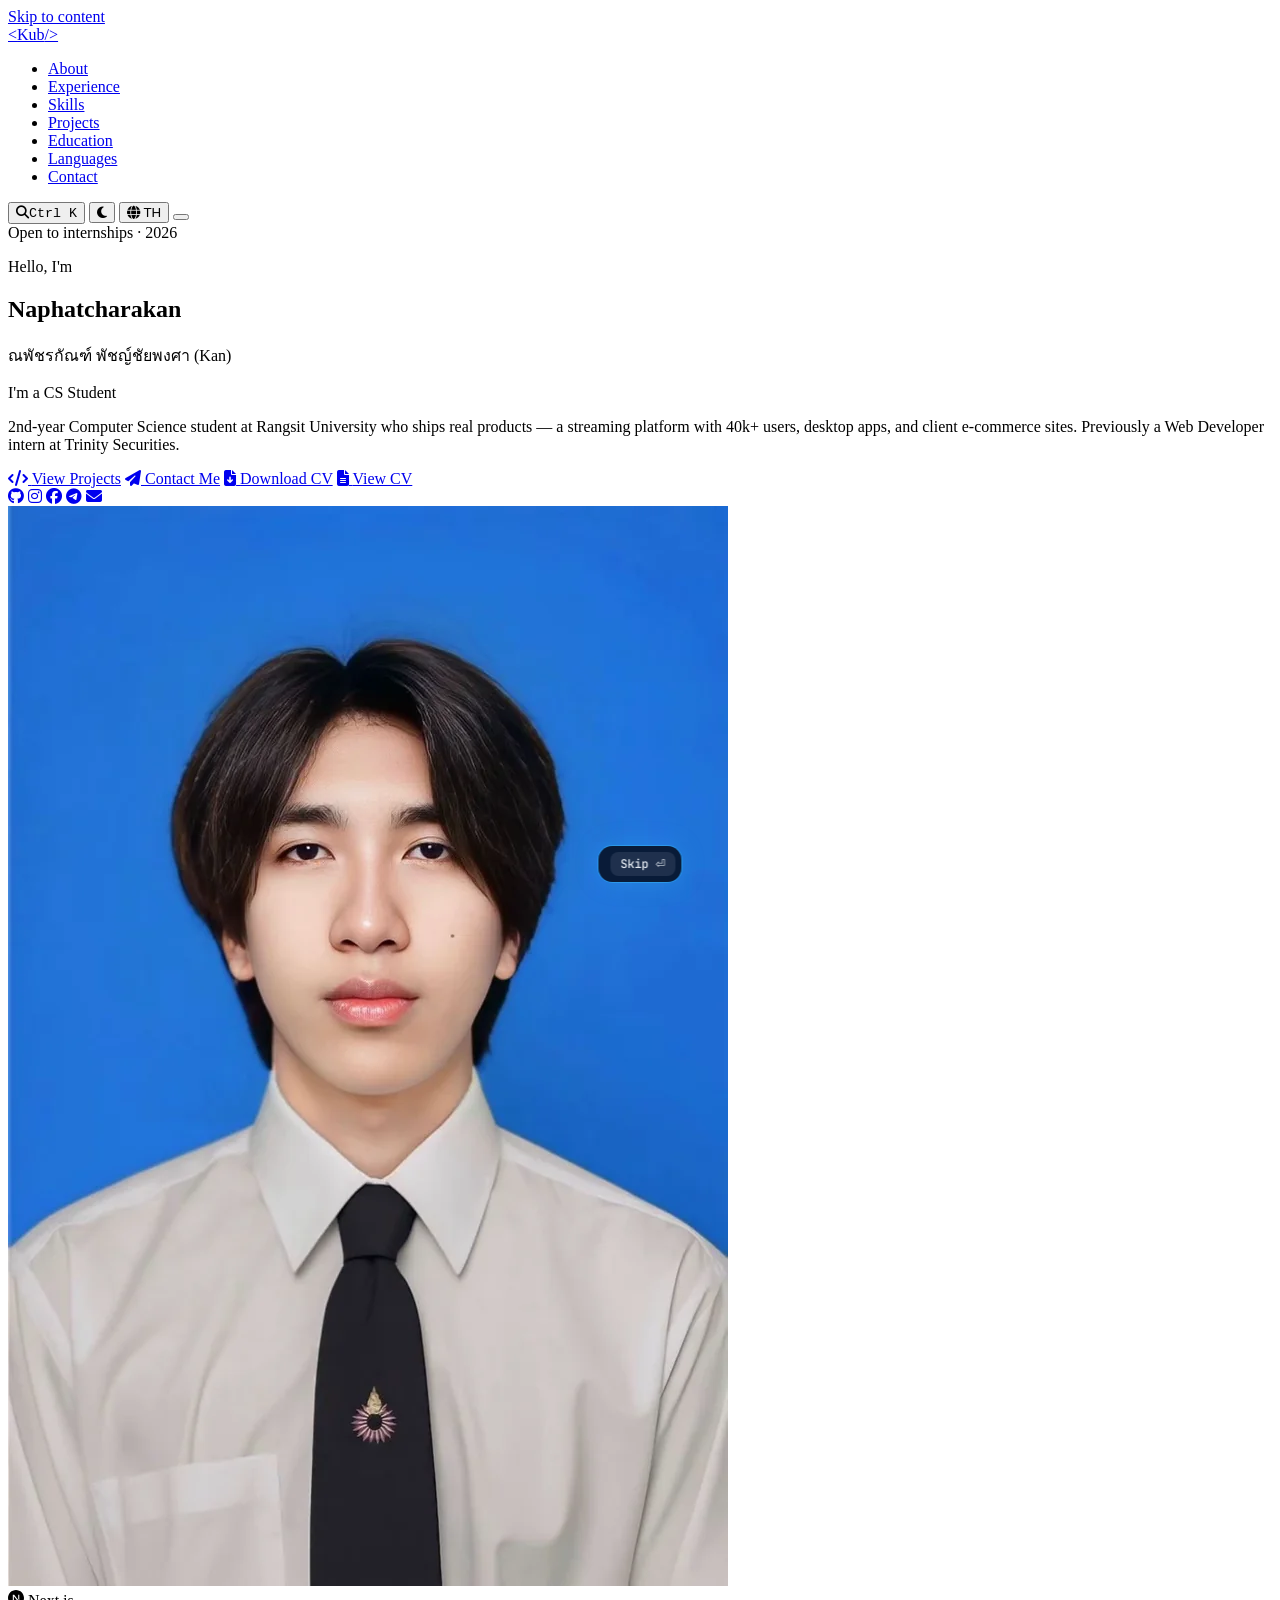
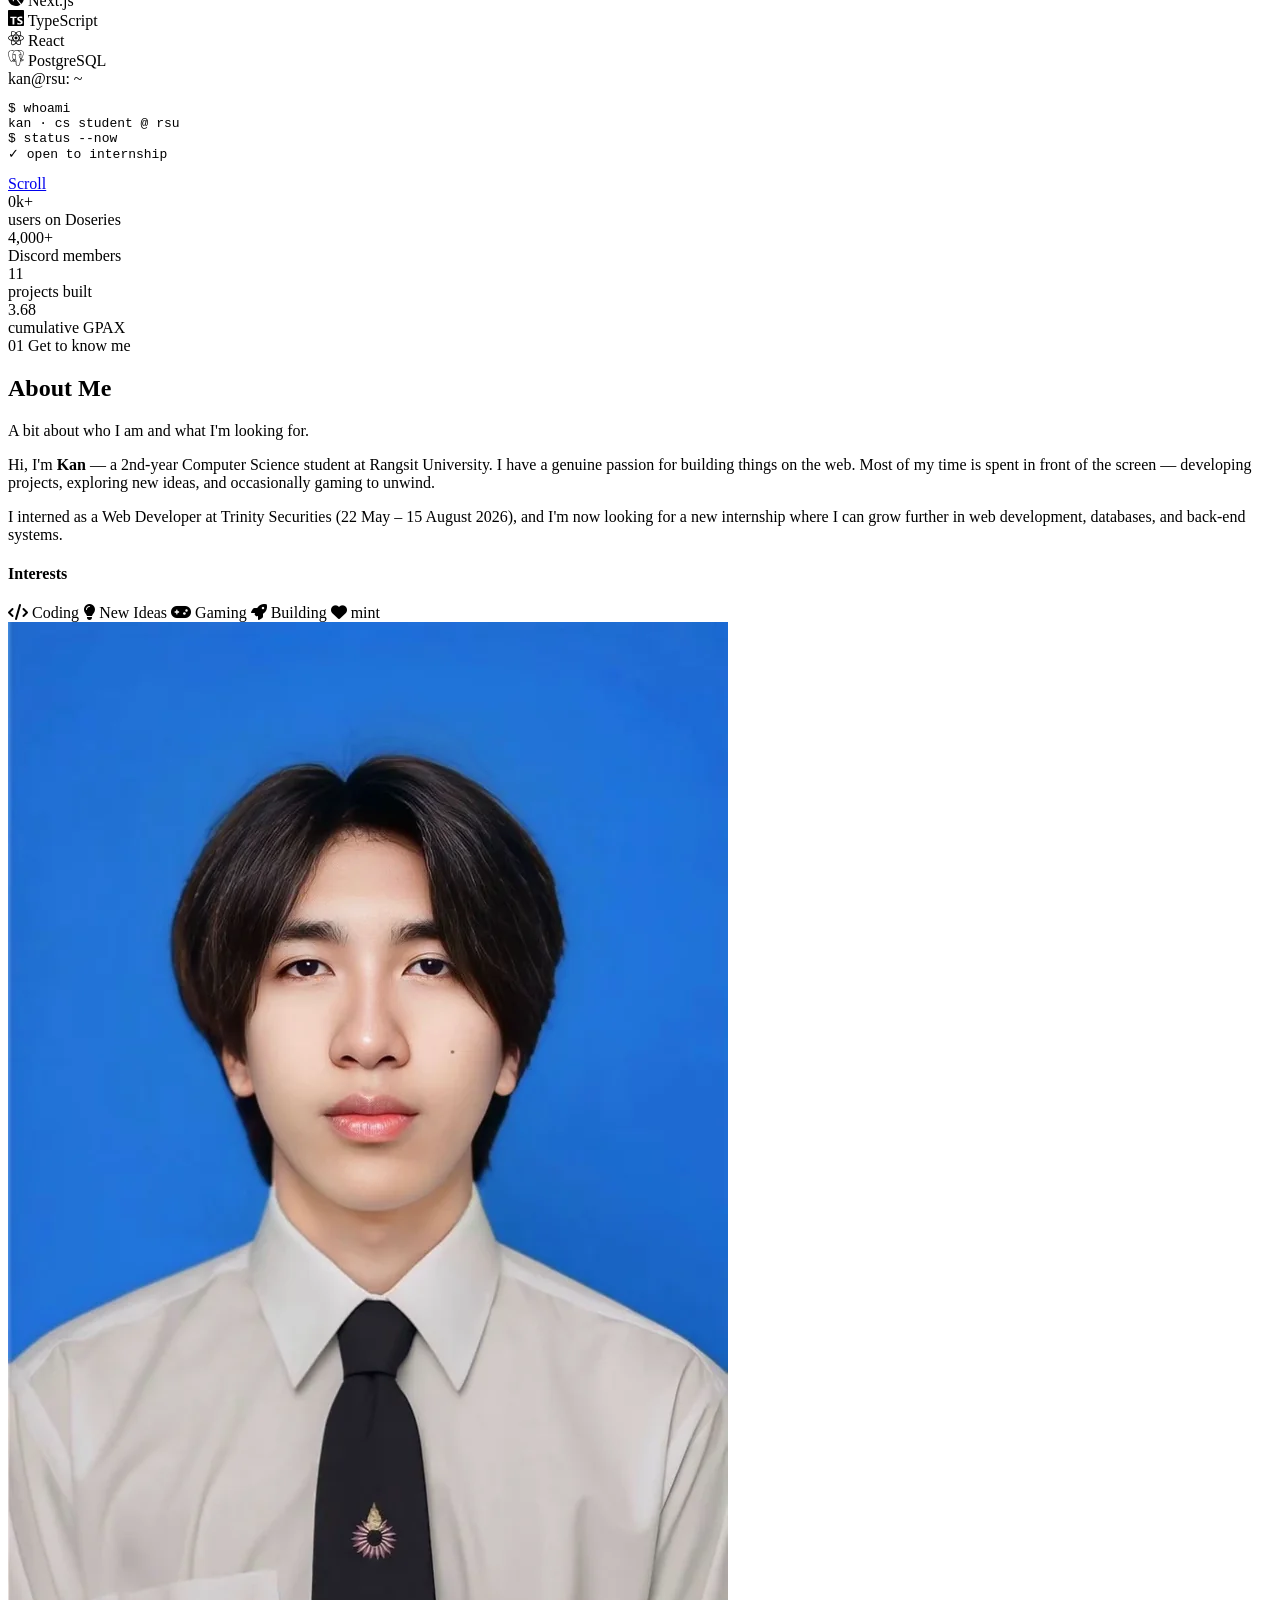
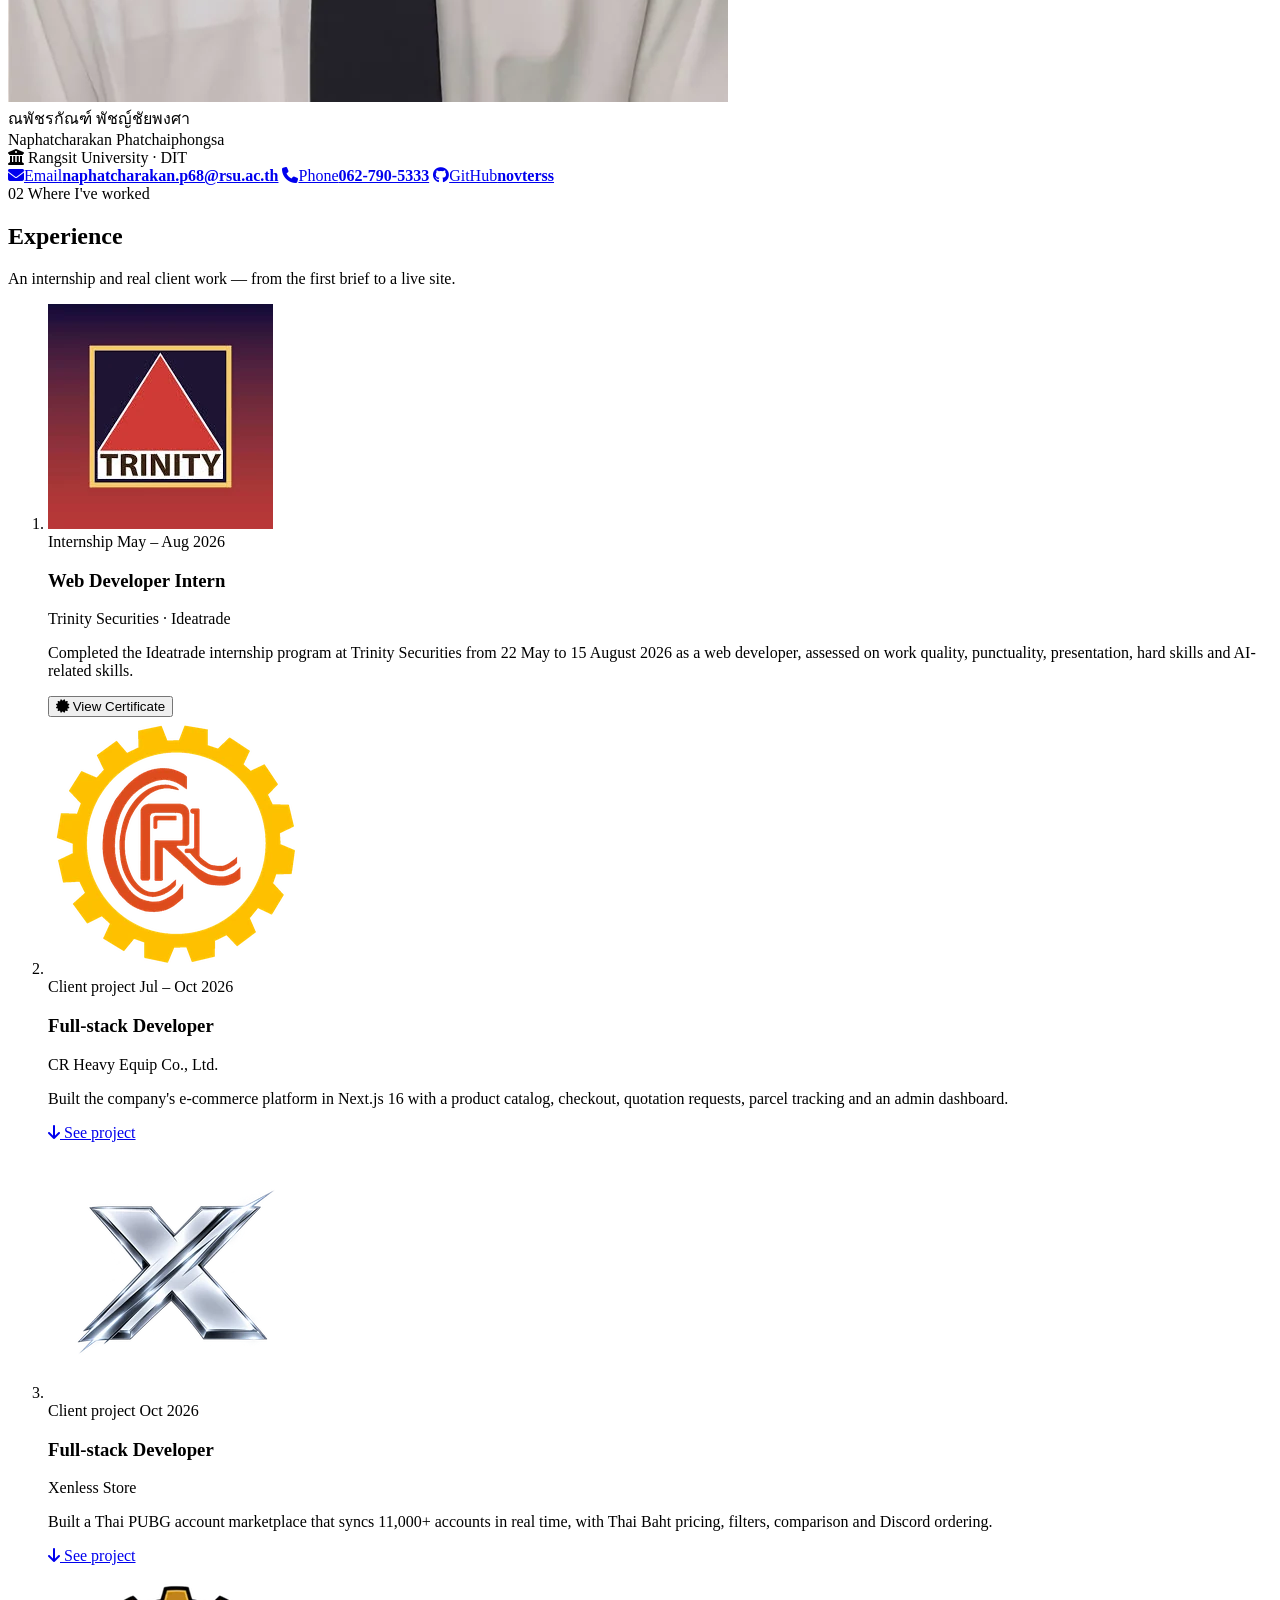
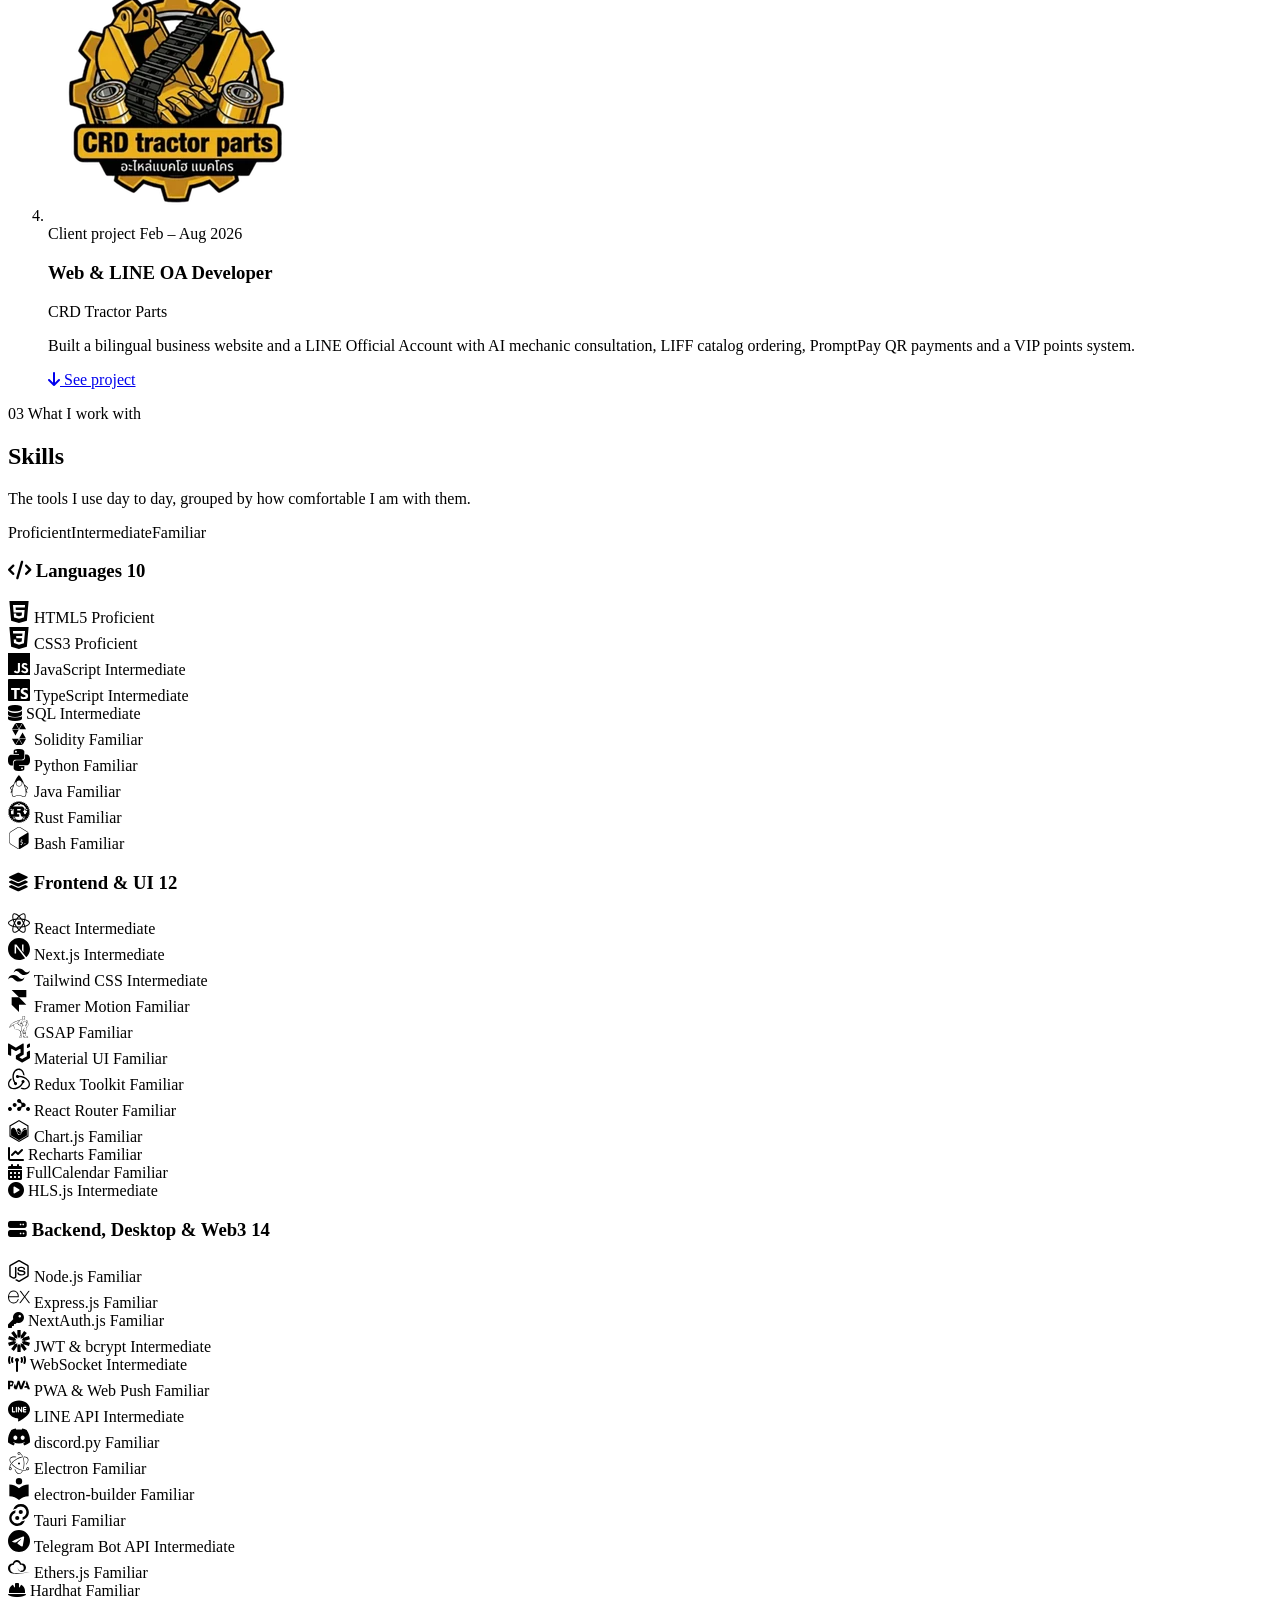
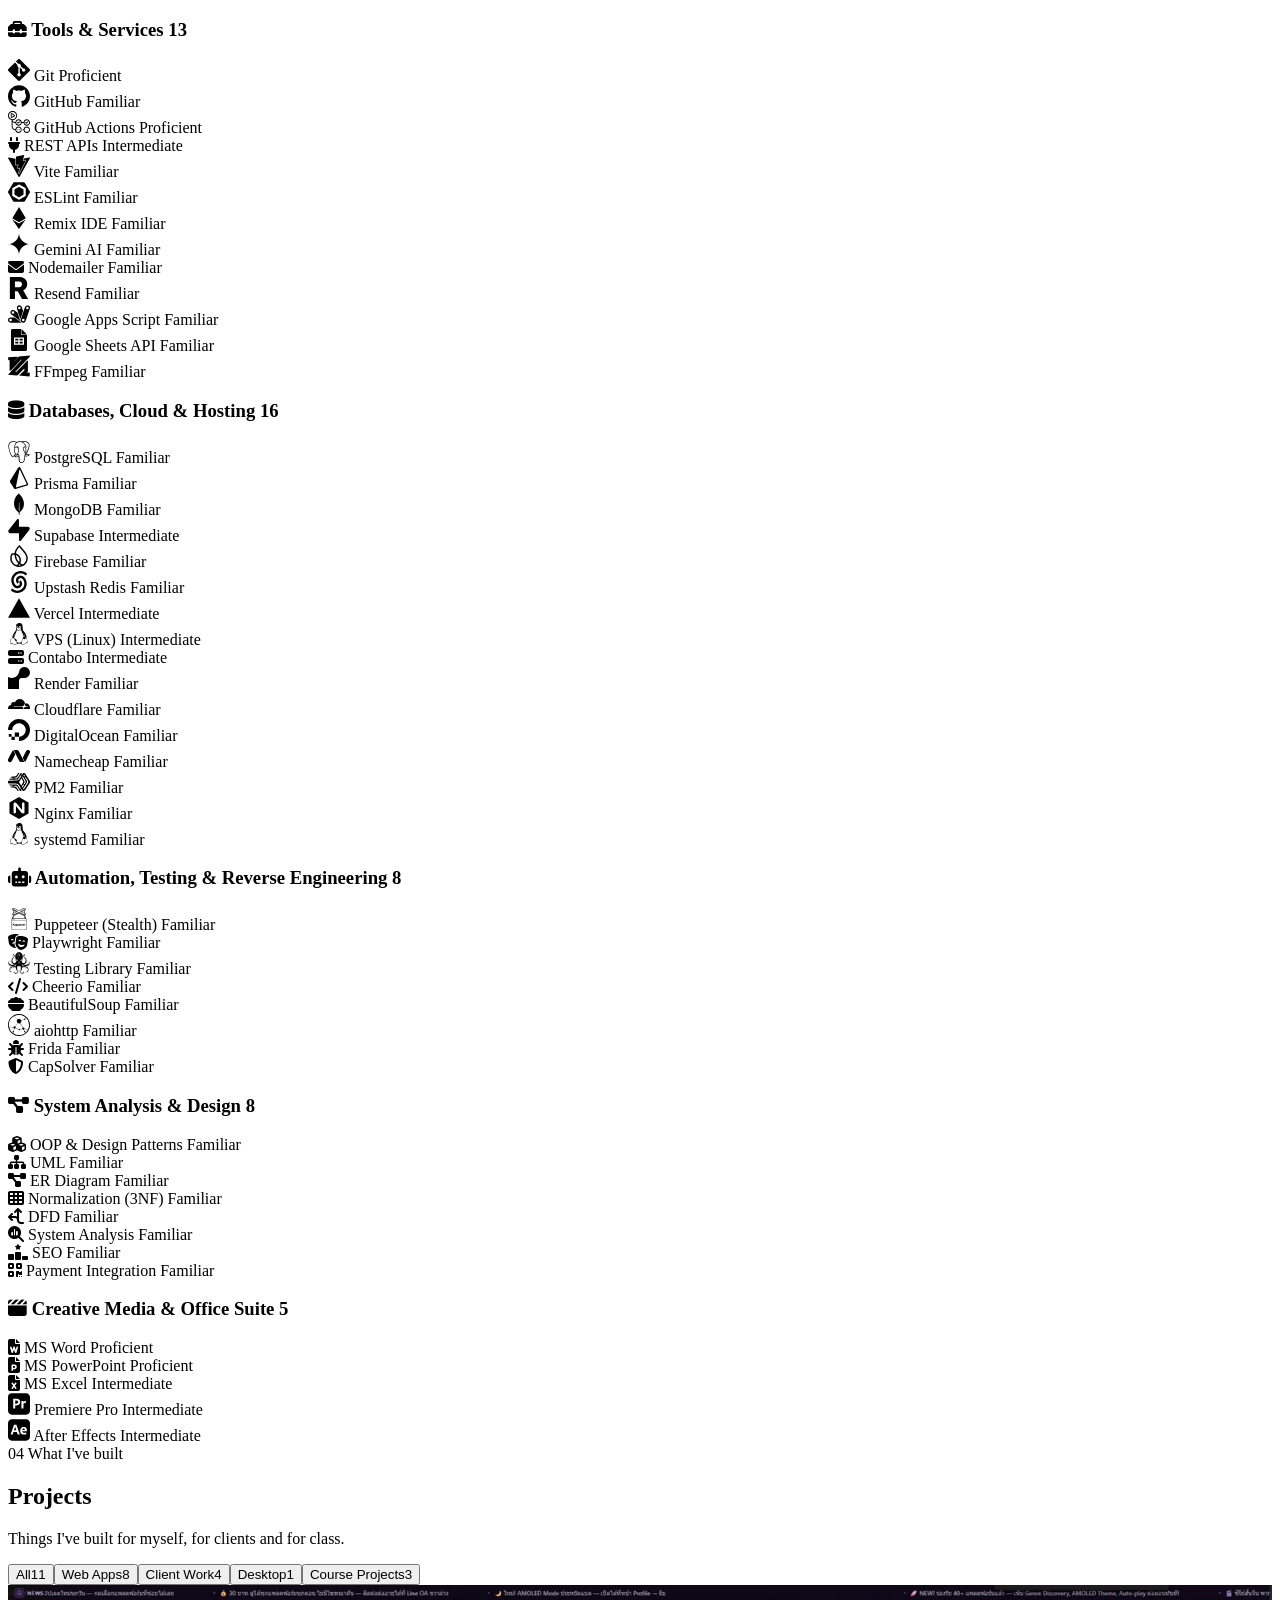
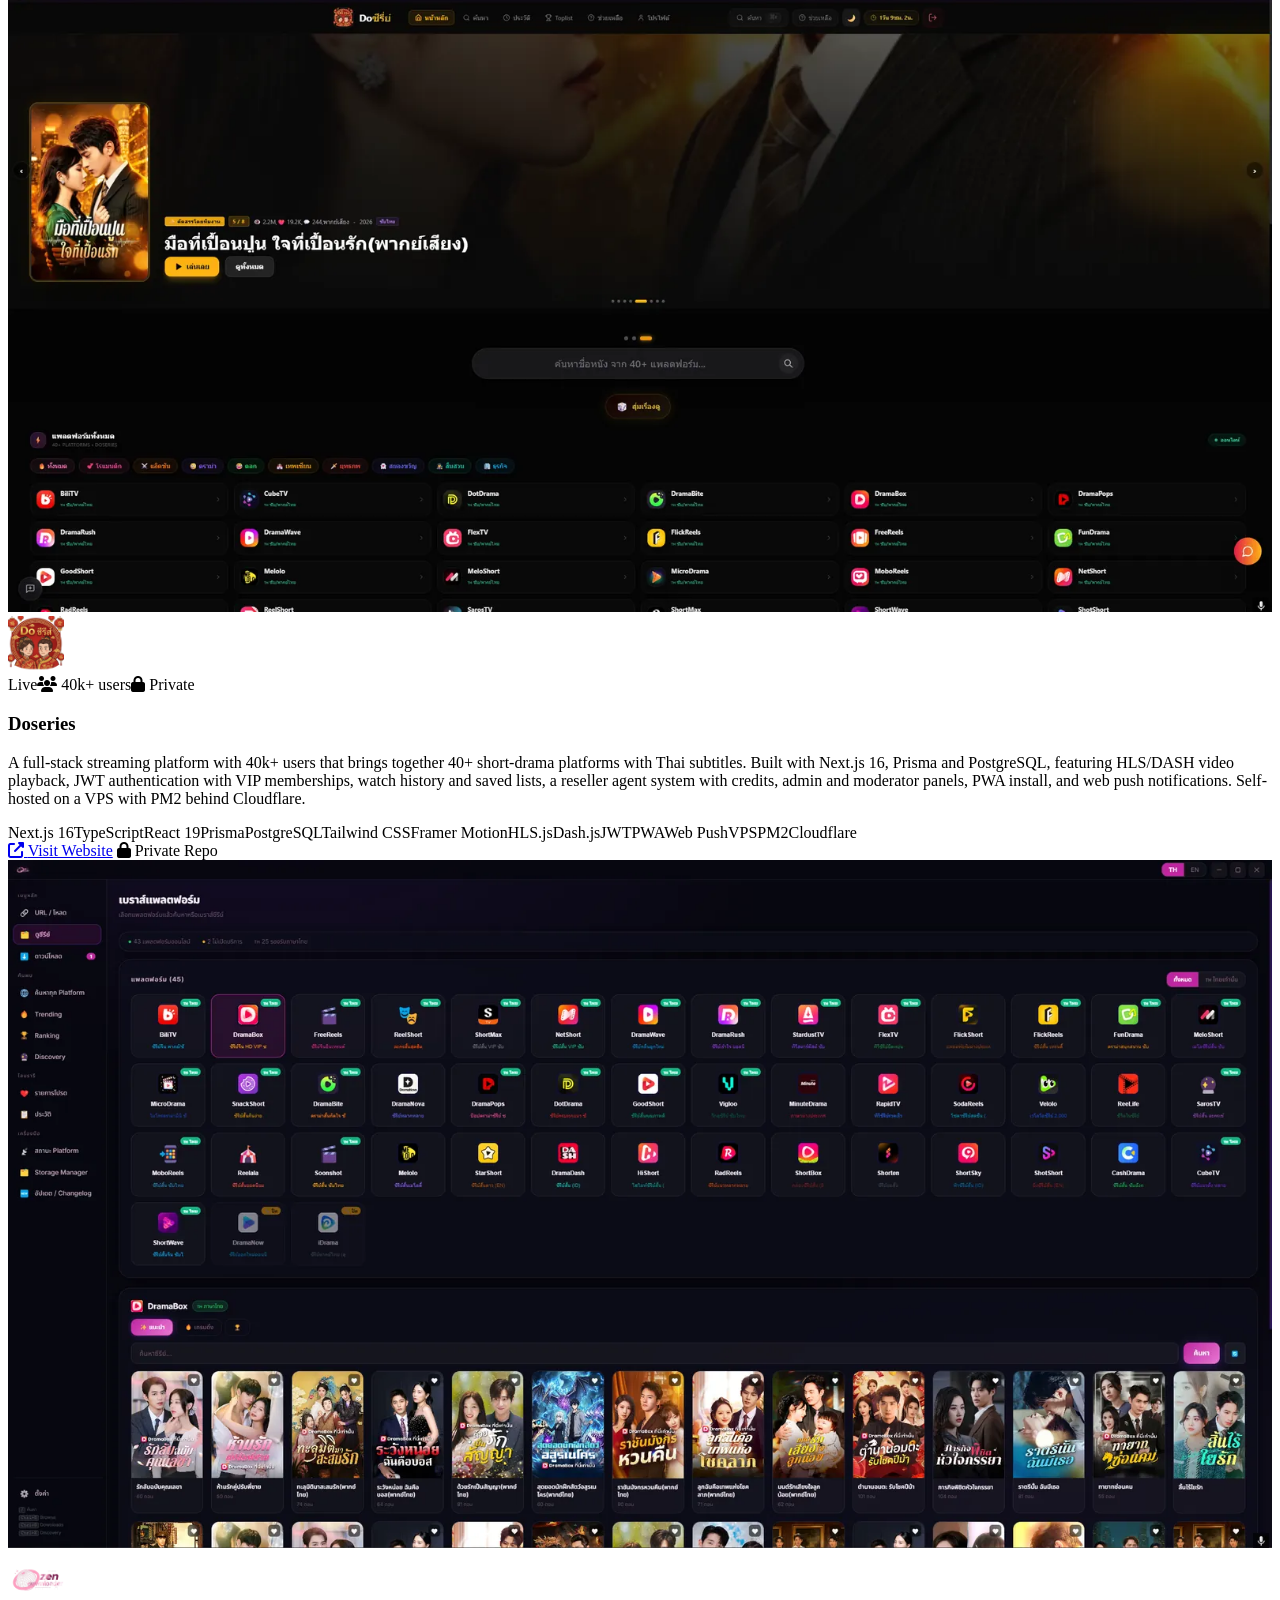
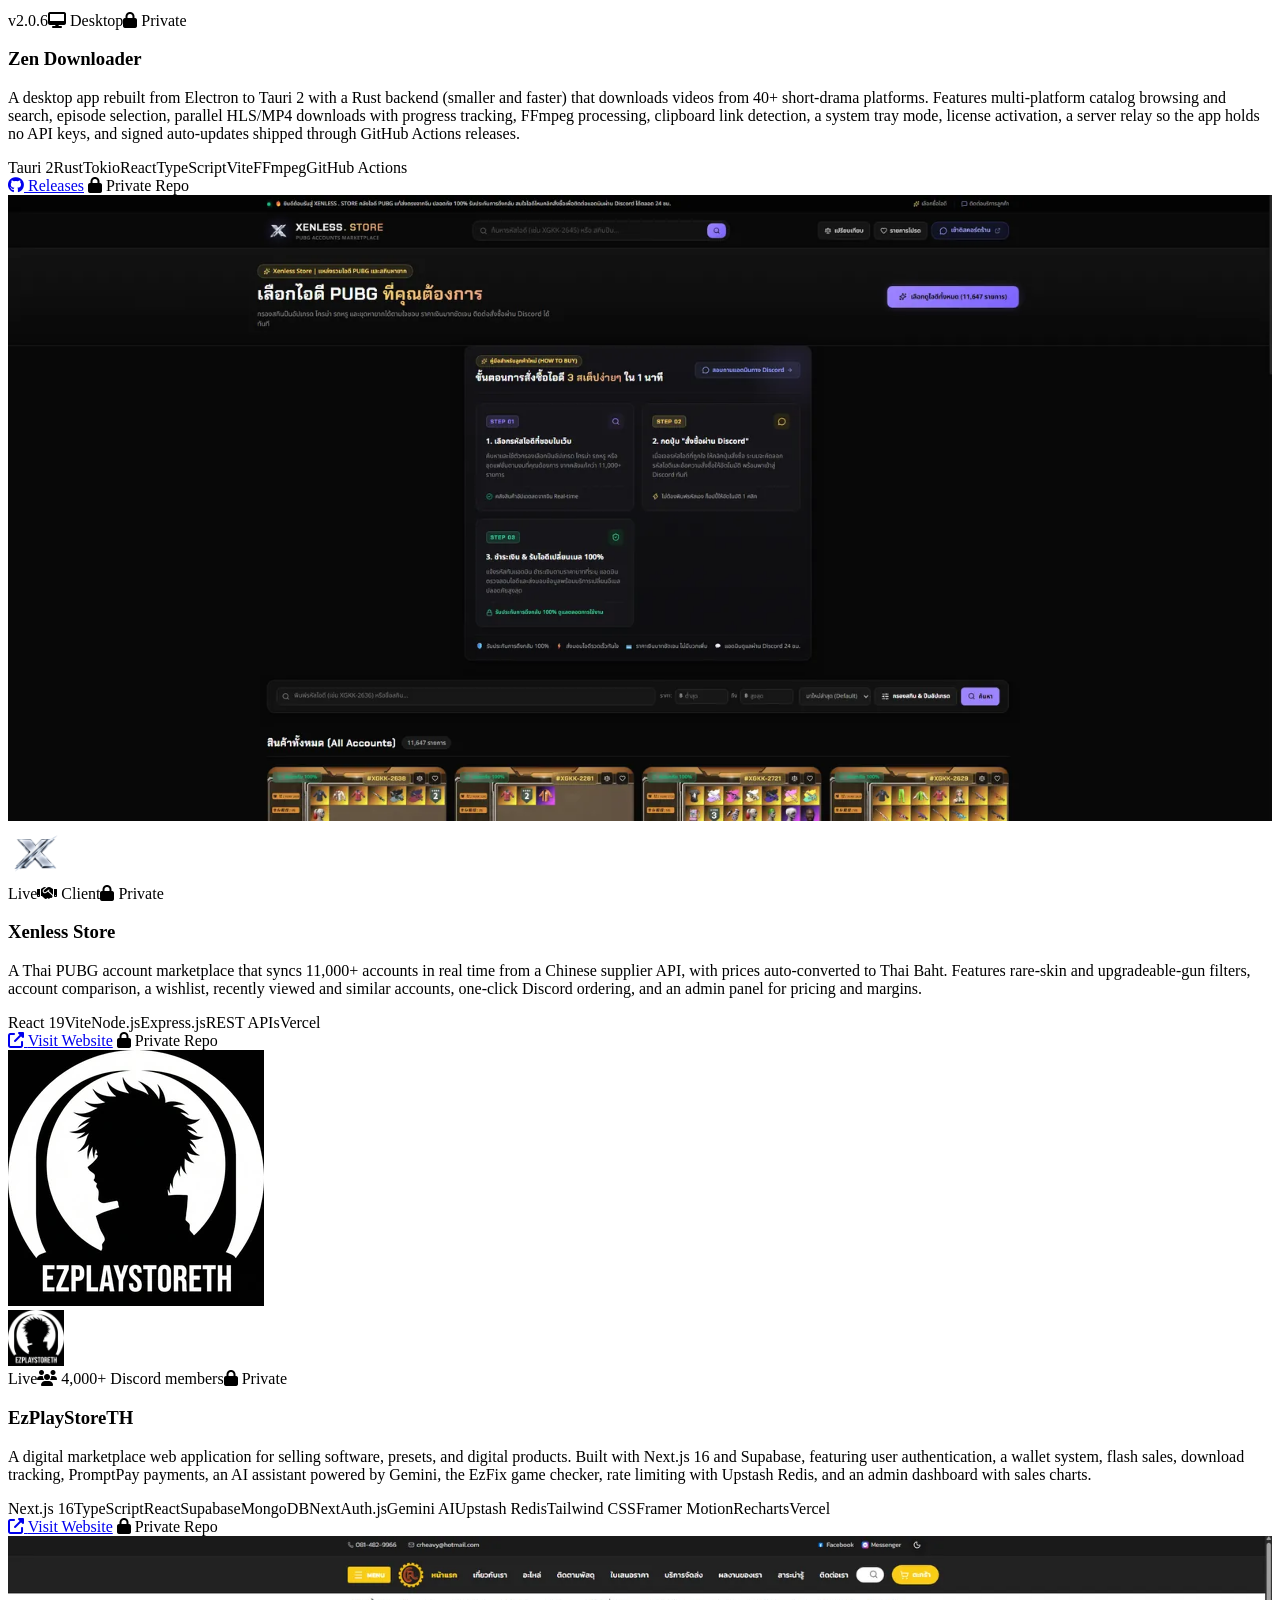
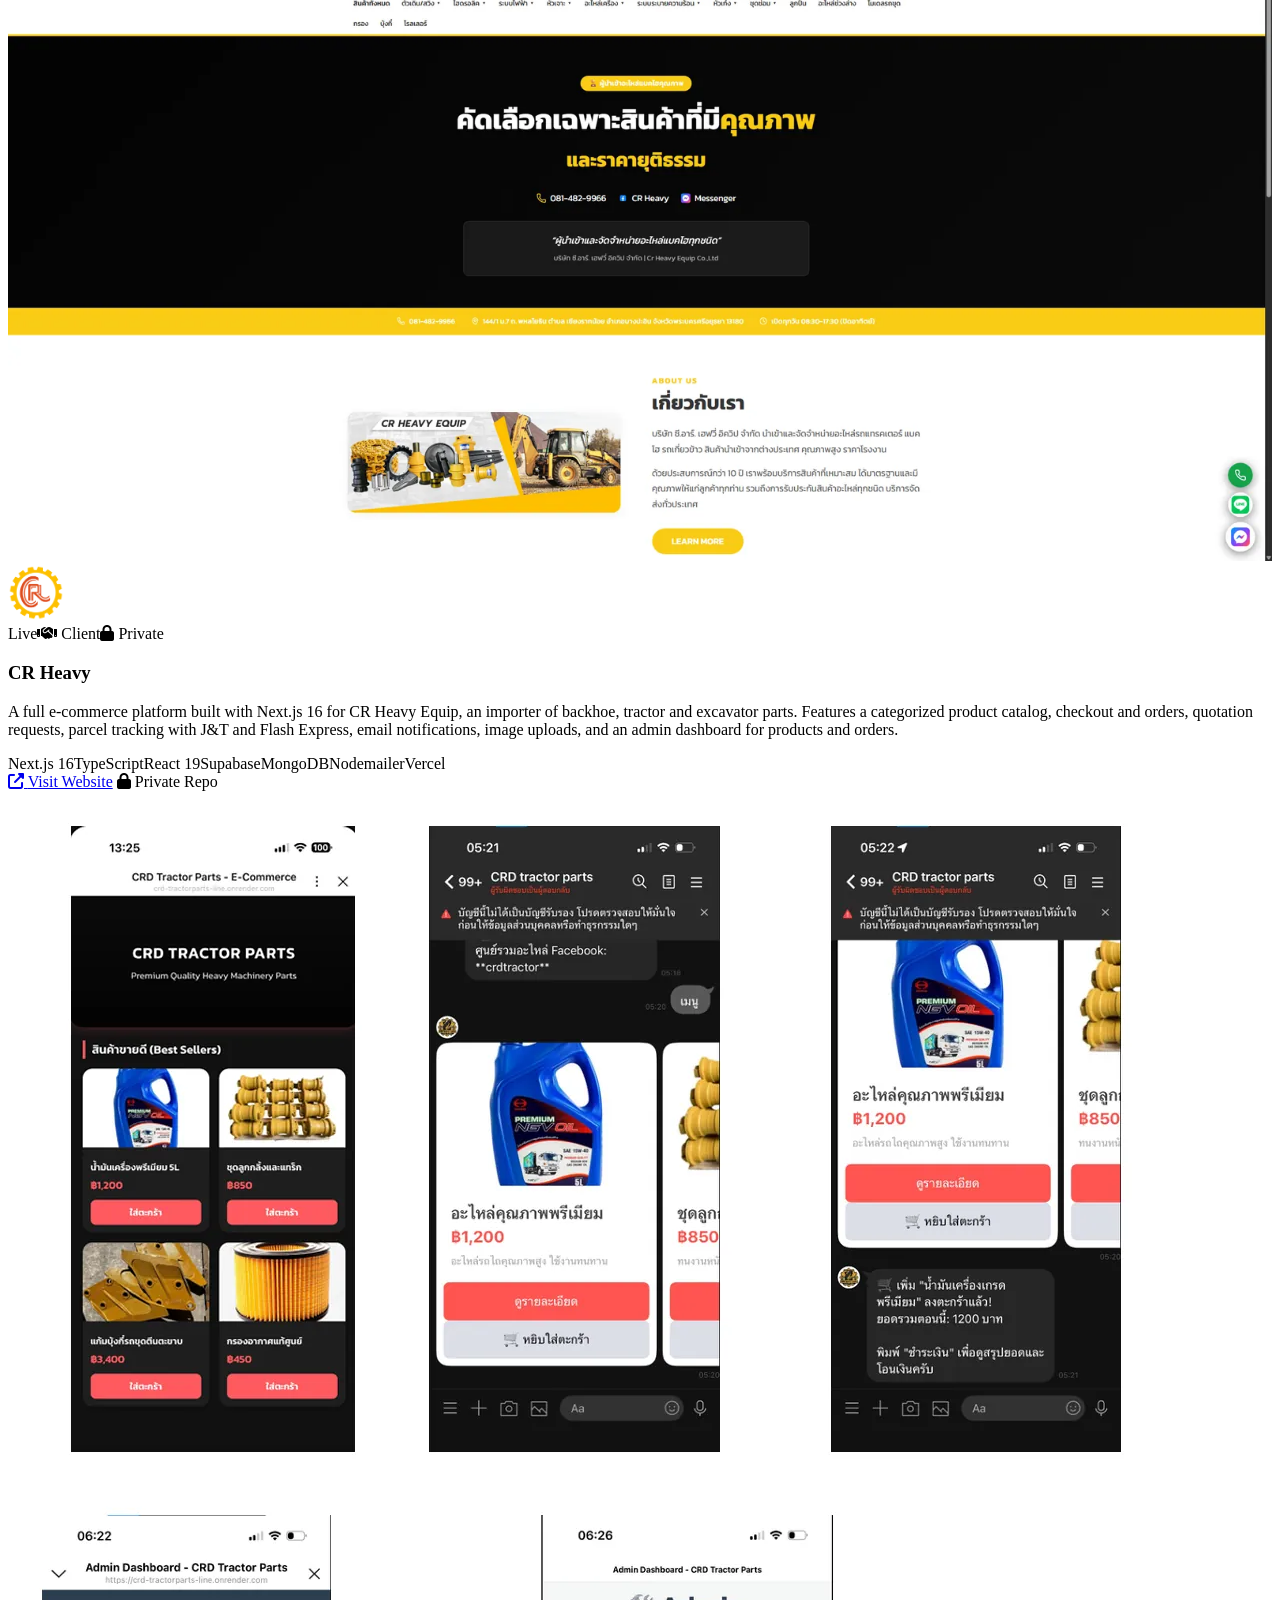
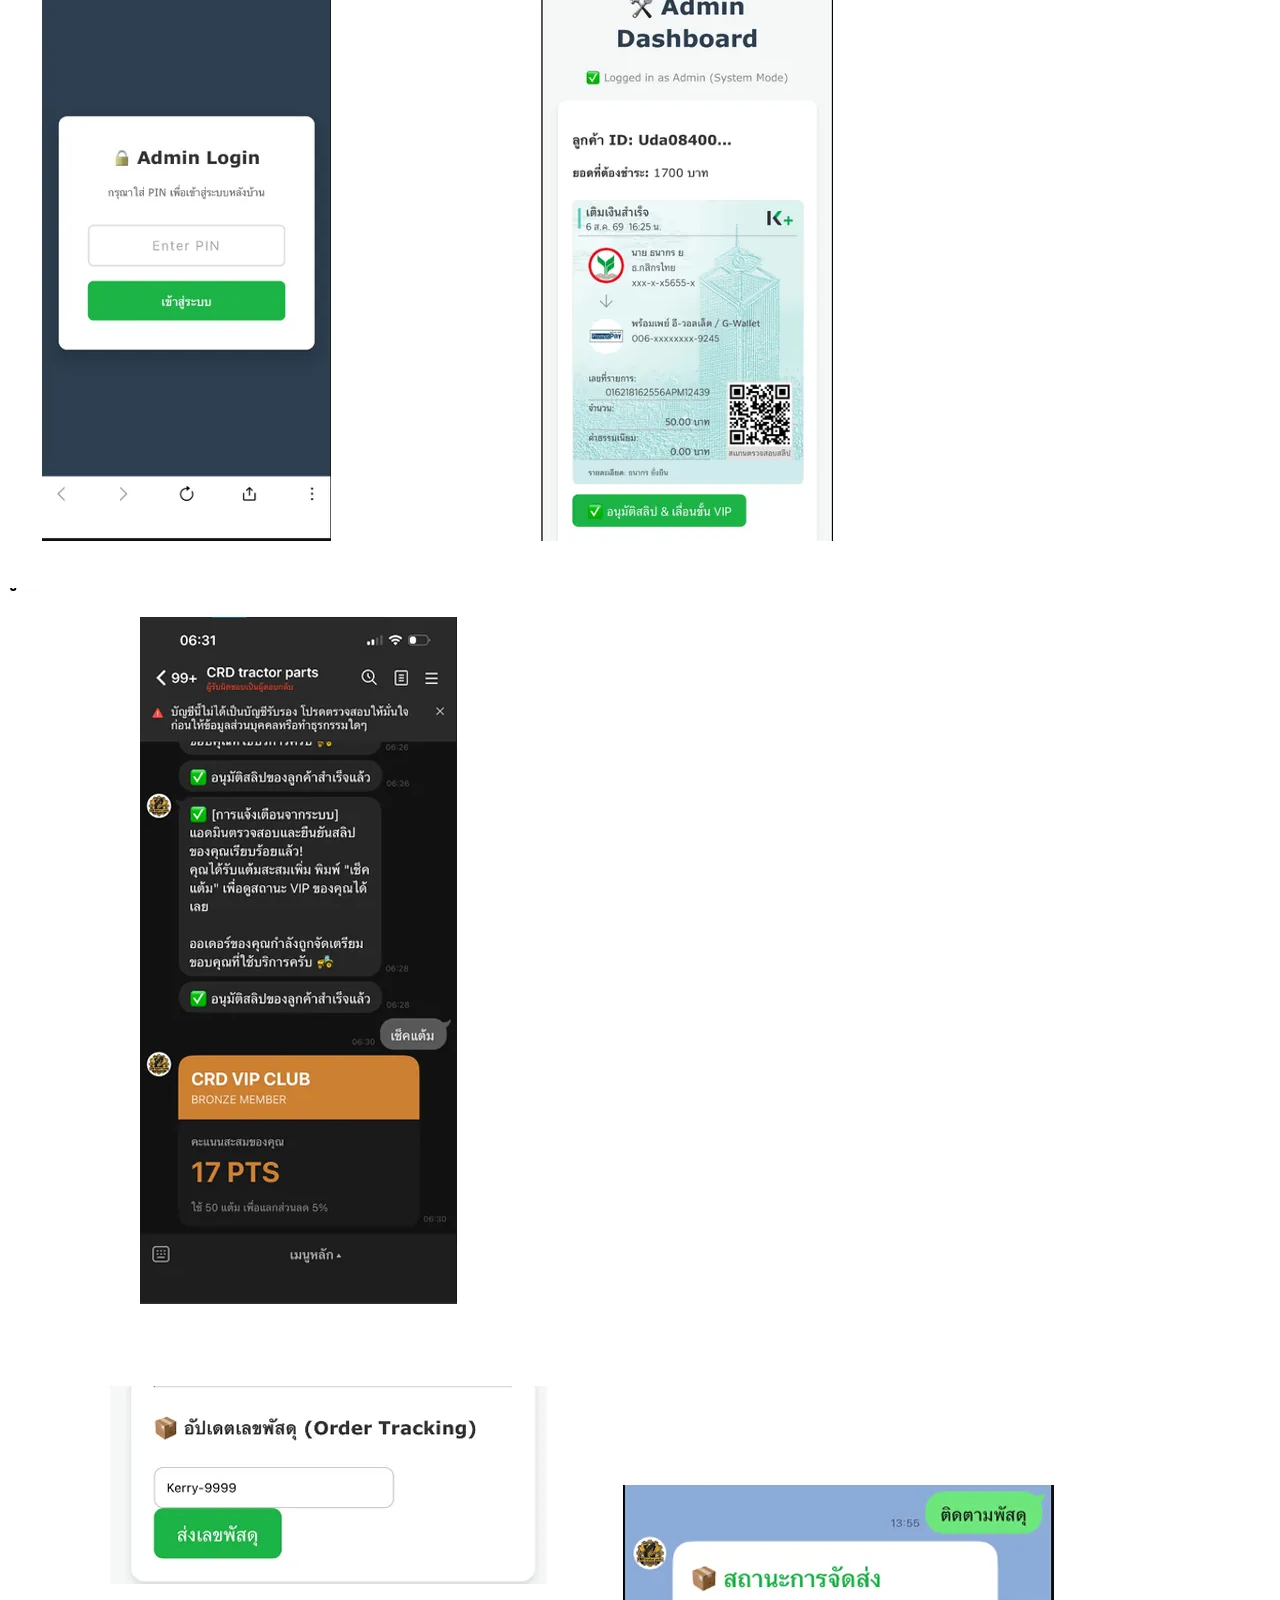
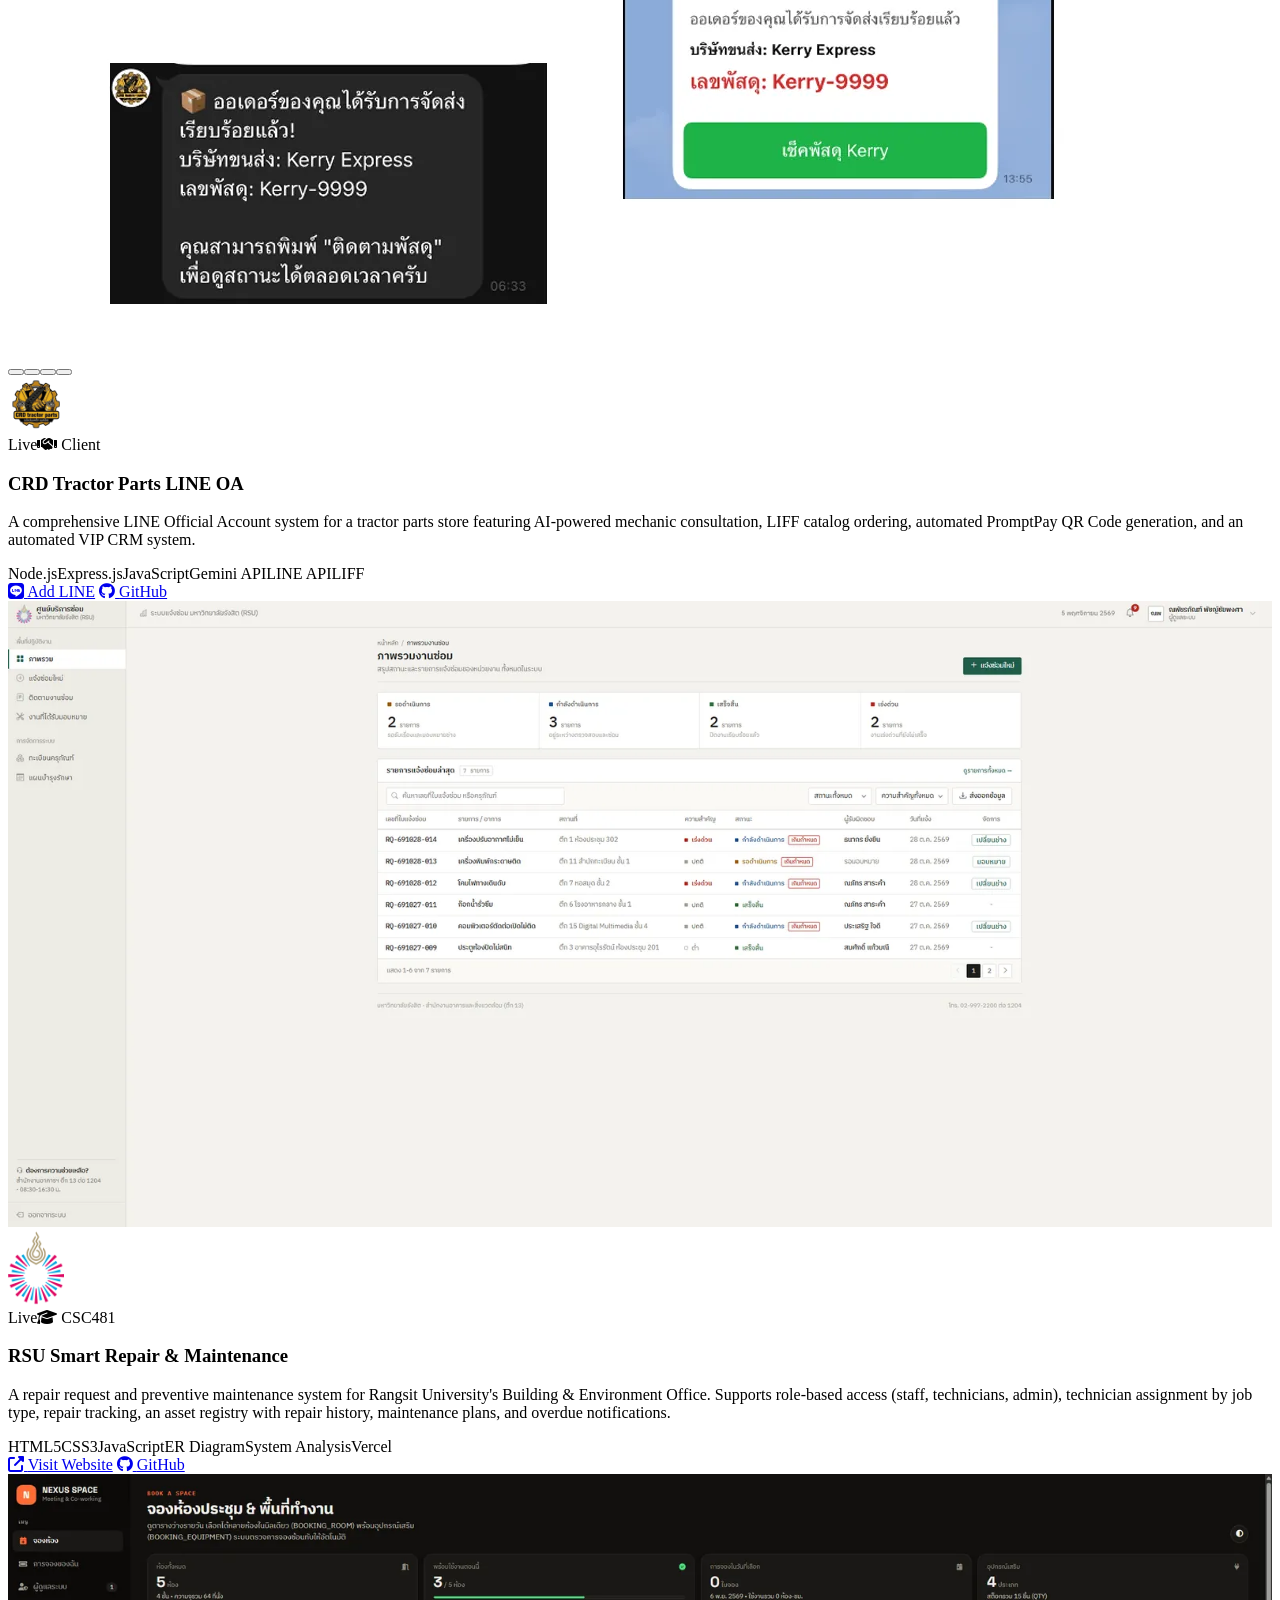
==== commit bccb34a7: "Add Rust, Tauri, Bash, Telegram Bot API, Google Sheets API, Nginx, systemd · Zen Downloader v2.0.6 (" ====
--- a/index.html
+++ b/index.html
@@ -456,7 +456,7 @@
         <div class="sk-legend" data-reveal><span><span class="sk-dots"><i class="on"></i><i class="on"></i><i class="on"></i></span><span data-en="Proficient" data-th="เชี่ยวชาญ">Proficient</span></span><span><span class="sk-dots"><i class="on"></i><i class="on"></i><i></i></span><span data-en="Intermediate" data-th="ระดับกลาง">Intermediate</span></span><span><span class="sk-dots"><i class="on"></i><i></i><i></i></span><span data-en="Familiar" data-th="พื้นฐาน">Familiar</span></span></div>
         <div class="skills-cats">
         <div class="skill-cat card" data-reveal>
-          <h3 class="cat-title"><i class="fas fa-code"></i> <span data-en="Languages" data-th="ภาษาโปรแกรม">Languages</span> <span class="cat-n">8</span></h3>
+          <h3 class="cat-title"><i class="fas fa-code"></i> <span data-en="Languages" data-th="ภาษาโปรแกรม">Languages</span> <span class="cat-n">10</span></h3>
           <div class="skill-grid">
             <div class="skill" data-level="pro">
               <span class="sk-ico"><svg class="si" viewBox="0 0 24 24" width="22" height="22" aria-hidden="true" style="--brand:#E34F26"><path d="M1.5 0h21l-1.91 21.563L11.977 24l-8.564-2.438L1.5 0zm7.031 9.75l-.232-2.718 10.059.003.23-2.622L5.412 4.41l.698 8.01h9.126l-.326 3.426-2.91.804-2.955-.81-.188-2.11H6.248l.33 4.171L12 19.351l5.379-1.443.744-8.157H8.531z"/></svg></span>
@@ -498,6 +498,16 @@
               <span class="sk-name">Java</span>
               <span class="sk-lvl" title="Familiar"><span class="sk-dots"><i class="on"></i><i class=""></i><i class=""></i></span><span class="sk-lvl-t" data-en="Familiar" data-th="พื้นฐาน">Familiar</span></span>
             </div>
+            <div class="skill" data-level="fam">
+              <span class="sk-ico"><svg class="si si-mono" viewBox="0 0 24 24" width="22" height="22" aria-hidden="true" style="--brand:#000000"><path d="M23.8346 11.7033l-1.0073-.6236a13.7268 13.7268 0 00-.0283-.2936l.8656-.8069a.3483.3483 0 00-.1154-.578l-1.1066-.414a8.4958 8.4958 0 00-.087-.2856l.6904-.9587a.3462.3462 0 00-.2257-.5446l-1.1663-.1894a9.3574 9.3574 0 00-.1407-.2622l.49-1.0761a.3437.3437 0 00-.0274-.3361.3486.3486 0 00-.3006-.154l-1.1845.0416a6.7444 6.7444 0 00-.1873-.2268l.2723-1.153a.3472.3472 0 00-.417-.4172l-1.1532.2724a14.0183 14.0183 0 00-.2278-.1873l.0415-1.1845a.3442.3442 0 00-.49-.328l-1.076.491c-.0872-.0476-.1742-.0952-.2623-.1407l-.1903-1.1673A.3483.3483 0 0016.256.955l-.9597.6905a8.4867 8.4867 0 00-.2855-.086l-.414-1.1066a.3483.3483 0 00-.5781-.1154l-.8069.8666a9.2936 9.2936 0 00-.2936-.0284L12.2946.1683a.3462.3462 0 00-.5892 0l-.6236 1.0073a13.7383 13.7383 0 00-.2936.0284L9.9803.3374a.3462.3462 0 00-.578.1154l-.4141 1.1065c-.0962.0274-.1903.0567-.2855.086L7.744.955a.3483.3483 0 00-.5447.2258L7.009 2.348a9.3574 9.3574 0 00-.2622.1407l-1.0762-.491a.3462.3462 0 00-.49.328l.0416 1.1845a7.9826 7.9826 0 00-.2278.1873L3.8413 3.425a.3472.3472 0 00-.4171.4171l.2713 1.1531c-.0628.075-.1255.1509-.1863.2268l-1.1845-.0415a.3462.3462 0 00-.328.49l.491 1.0761a9.167 9.167 0 00-.1407.2622l-1.1662.1894a.3483.3483 0 00-.2258.5446l.6904.9587a13.303 13.303 0 00-.087.2855l-1.1065.414a.3483.3483 0 00-.1155.5781l.8656.807a9.2936 9.2936 0 00-.0283.2935l-1.0073.6236a.3442.3442 0 000 .5892l1.0073.6236c.008.0982.0182.1964.0283.2936l-.8656.8079a.3462.3462 0 00.1155.578l1.1065.4141c.0273.0962.0567.1914.087.2855l-.6904.9587a.3452.3452 0 00.2268.5447l1.1662.1893c.0456.088.0922.1751.1408.2622l-.491 1.0762a.3462.3462 0 00.328.49l1.1834-.0415c.0618.0769.1235.1528.1873.2277l-.2713 1.1541a.3462.3462 0 00.4171.4161l1.153-.2713c.075.0638.151.1255.2279.1863l-.0415 1.1845a.3442.3442 0 00.49.327l1.0761-.49c.087.0486.1741.0951.2622.1407l.1903 1.1662a.3483.3483 0 00.5447.2268l.9587-.6904a9.299 9.299 0 00.2855.087l.414 1.1066a.3452.3452 0 00.5781.1154l.8079-.8656c.0972.0111.1954.0203.2936.0294l.6236 1.0073a.3472.3472 0 00.5892 0l.6236-1.0073c.0982-.0091.1964-.0183.2936-.0294l.8069.8656a.3483.3483 0 00.578-.1154l.4141-1.1066a8.4626 8.4626 0 00.2855-.087l.9587.6904a.3452.3452 0 00.5447-.2268l.1903-1.1662c.088-.0456.1751-.0931.2622-.1407l1.0762.49a.3472.3472 0 00.49-.327l-.0415-1.1845a6.7267 6.7267 0 00.2267-.1863l1.1531.2713a.3472.3472 0 00.4171-.416l-.2713-1.1542c.0628-.0749.1255-.1508.1863-.2278l1.1845.0415a.3442.3442 0 00.328-.49l-.49-1.076c.0475-.0872.0951-.1742.1407-.2623l1.1662-.1893a.3483.3483 0 00.2258-.5447l-.6904-.9587.087-.2855 1.1066-.414a.3462.3462 0 00.1154-.5781l-.8656-.8079c.0101-.0972.0202-.1954.0283-.2936l1.0073-.6236a.3442.3442 0 000-.5892zm-6.7413 8.3551a.7138.7138 0 01.2986-1.396.714.714 0 11-.2997 1.396zm-.3422-2.3142a.649.649 0 00-.7715.5l-.3573 1.6685c-1.1035.501-2.3285.7795-3.6193.7795a8.7368 8.7368 0 01-3.6951-.814l-.3574-1.6684a.648.648 0 00-.7714-.499l-1.473.3158a8.7216 8.7216 0 01-.7613-.898h7.1676c.081 0 .1356-.0141.1356-.088v-2.536c0-.074-.0536-.0881-.1356-.0881h-2.0966v-1.6077h2.2677c.2065 0 1.1065.0587 1.394 1.2088.0901.3533.2875 1.5044.4232 1.8729.1346.413.6833 1.2381 1.2685 1.2381h3.5716a.7492.7492 0 00.1296-.0131 8.7874 8.7874 0 01-.8119.9526zM6.8369 20.024a.714.714 0 11-.2997-1.396.714.714 0 01.2997 1.396zM4.1177 8.9972a.7137.7137 0 11-1.304.5791.7137.7137 0 011.304-.579zm-.8352 1.9813l1.5347-.6824a.65.65 0 00.33-.8585l-.3158-.7147h1.2432v5.6025H3.5669a8.7753 8.7753 0 01-.2834-3.348zm6.7343-.5437V8.7836h2.9601c.153 0 1.0792.1772 1.0792.8697 0 .575-.7107.7815-1.2948.7815zm10.7574 1.4862c0 .2187-.008.4363-.0243.651h-.9c-.09 0-.1265.0586-.1265.1477v.413c0 .973-.5487 1.1846-1.0296 1.2382-.4576.0517-.9648-.1913-1.0275-.4717-.2704-1.5186-.7198-1.8436-1.4305-2.4034.8817-.5599 1.799-1.386 1.799-2.4915 0-1.1936-.819-1.9458-1.3769-2.3153-.7825-.5163-1.6491-.6195-1.883-.6195H5.4682a8.7651 8.7651 0 014.907-2.7699l1.0974 1.151a.648.648 0 00.9182.0213l1.227-1.1743a8.7753 8.7753 0 016.0044 4.2762l-.8403 1.8982a.652.652 0 00.33.8585l1.6178.7188c.0283.2875.0425.577.0425.8717zm-9.3006-9.5993a.7128.7128 0 11.984 1.0316.7137.7137 0 01-.984-1.0316zm8.3389 6.71a.7107.7107 0 01.9395-.3625.7137.7137 0 11-.9405.3635z"/></svg></span>
+              <span class="sk-name">Rust</span>
+              <span class="sk-lvl" title="Familiar"><span class="sk-dots"><i class="on"></i><i class=""></i><i class=""></i></span><span class="sk-lvl-t" data-en="Familiar" data-th="พื้นฐาน">Familiar</span></span>
+            </div>
+            <div class="skill" data-level="fam">
+              <span class="sk-ico"><svg class="si" viewBox="0 0 24 24" width="22" height="22" aria-hidden="true" style="--brand:#4EAA25"><path d="M21.038,4.9l-7.577-4.498C13.009,0.134,12.505,0,12,0c-0.505,0-1.009,0.134-1.462,0.403L2.961,4.9 C2.057,5.437,1.5,6.429,1.5,7.503v8.995c0,1.073,0.557,2.066,1.462,2.603l7.577,4.497C10.991,23.866,11.495,24,12,24 c0.505,0,1.009-0.134,1.461-0.402l7.577-4.497c0.904-0.537,1.462-1.529,1.462-2.603V7.503C22.5,6.429,21.943,5.437,21.038,4.9z M15.17,18.946l0.013,0.646c0.001,0.078-0.05,0.167-0.111,0.198l-0.383,0.22c-0.061,0.031-0.111-0.007-0.112-0.085L14.57,19.29 c-0.328,0.136-0.66,0.169-0.872,0.084c-0.04-0.016-0.057-0.075-0.041-0.142l0.139-0.584c0.011-0.046,0.036-0.092,0.069-0.121 c0.012-0.011,0.024-0.02,0.036-0.026c0.022-0.011,0.043-0.014,0.062-0.006c0.229,0.077,0.521,0.041,0.802-0.101 c0.357-0.181,0.596-0.545,0.592-0.907c-0.003-0.328-0.181-0.465-0.613-0.468c-0.55,0.001-1.064-0.107-1.072-0.917 c-0.007-0.667,0.34-1.361,0.889-1.8l-0.007-0.652c-0.001-0.08,0.048-0.168,0.111-0.2l0.37-0.236 c0.061-0.031,0.111,0.007,0.112,0.087l0.006,0.653c0.273-0.109,0.511-0.138,0.726-0.088c0.047,0.012,0.067,0.076,0.048,0.151 l-0.144,0.578c-0.011,0.044-0.036,0.088-0.065,0.116c-0.012,0.012-0.025,0.021-0.038,0.028c-0.019,0.01-0.038,0.013-0.057,0.009 c-0.098-0.022-0.332-0.073-0.699,0.113c-0.385,0.195-0.52,0.53-0.517,0.778c0.003,0.297,0.155,0.387,0.681,0.396 c0.7,0.012,1.003,0.318,1.01,1.023C16.105,17.747,15.736,18.491,15.17,18.946z M19.143,17.859c0,0.06-0.008,0.116-0.058,0.145 l-1.916,1.164c-0.05,0.029-0.09,0.004-0.09-0.056v-0.494c0-0.06,0.037-0.093,0.087-0.122l1.887-1.129 c0.05-0.029,0.09-0.004,0.09,0.056V17.859z M20.459,6.797l-7.168,4.427c-0.894,0.523-1.553,1.109-1.553,2.187v8.833 c0,0.645,0.26,1.063,0.66,1.184c-0.131,0.023-0.264,0.039-0.398,0.039c-0.42,0-0.833-0.114-1.197-0.33L3.226,18.64 c-0.741-0.44-1.201-1.261-1.201-2.142V7.503c0-0.881,0.46-1.702,1.201-2.142l7.577-4.498c0.363-0.216,0.777-0.33,1.197-0.33 c0.419,0,0.833,0.114,1.197,0.33l7.577,4.498c0.624,0.371,1.046,1.013,1.164,1.732C21.686,6.557,21.12,6.411,20.459,6.797z"/></svg></span>
+              <span class="sk-name">Bash</span>
+              <span class="sk-lvl" title="Familiar"><span class="sk-dots"><i class="on"></i><i class=""></i><i class=""></i></span><span class="sk-lvl-t" data-en="Familiar" data-th="พื้นฐาน">Familiar</span></span>
+            </div>
           </div>
         </div>
         <div class="skill-cat card" data-reveal>
@@ -566,7 +576,7 @@
           </div>
         </div>
         <div class="skill-cat card" data-reveal>
-          <h3 class="cat-title"><i class="fas fa-server"></i> <span data-en="Backend, Desktop &amp; Web3" data-th="แบ็กเอนด์ เดสก์ท็อป และ Web3">Backend, Desktop & Web3</span> <span class="cat-n">12</span></h3>
+          <h3 class="cat-title"><i class="fas fa-server"></i> <span data-en="Backend, Desktop &amp; Web3" data-th="แบ็กเอนด์ เดสก์ท็อป และ Web3">Backend, Desktop & Web3</span> <span class="cat-n">14</span></h3>
           <div class="skill-grid">
             <div class="skill" data-level="fam">
               <span class="sk-ico"><svg class="si" viewBox="0 0 24 24" width="22" height="22" aria-hidden="true" style="--brand:#5FA04E"><path d="M11.998,24c-0.321,0-0.641-0.084-0.922-0.247l-2.936-1.737c-0.438-0.245-0.224-0.332-0.08-0.383 c0.585-0.203,0.703-0.25,1.328-0.604c0.065-0.037,0.151-0.023,0.218,0.017l2.256,1.339c0.082,0.045,0.197,0.045,0.272,0l8.795-5.076 c0.082-0.047,0.134-0.141,0.134-0.238V6.921c0-0.099-0.053-0.192-0.137-0.242l-8.791-5.072c-0.081-0.047-0.189-0.047-0.271,0 L3.075,6.68C2.99,6.729,2.936,6.825,2.936,6.921v10.15c0,0.097,0.054,0.189,0.139,0.235l2.409,1.392 c1.307,0.654,2.108-0.116,2.108-0.89V7.787c0-0.142,0.114-0.253,0.256-0.253h1.115c0.139,0,0.255,0.112,0.255,0.253v10.021 c0,1.745-0.95,2.745-2.604,2.745c-0.508,0-0.909,0-2.026-0.551L2.28,18.675c-0.57-0.329-0.922-0.945-0.922-1.604V6.921 c0-0.659,0.353-1.275,0.922-1.603l8.795-5.082c0.557-0.315,1.296-0.315,1.848,0l8.794,5.082c0.57,0.329,0.924,0.944,0.924,1.603 v10.15c0,0.659-0.354,1.273-0.924,1.604l-8.794,5.078C12.643,23.916,12.324,24,11.998,24z M19.099,13.993 c0-1.9-1.284-2.406-3.987-2.763c-2.731-0.361-3.009-0.548-3.009-1.187c0-0.528,0.235-1.233,2.258-1.233 c1.807,0,2.473,0.389,2.747,1.607c0.024,0.115,0.129,0.199,0.247,0.199h1.141c0.071,0,0.138-0.031,0.186-0.081 c0.048-0.054,0.074-0.123,0.067-0.196c-0.177-2.098-1.571-3.076-4.388-3.076c-2.508,0-4.004,1.058-4.004,2.833 c0,1.925,1.488,2.457,3.895,2.695c2.88,0.282,3.103,0.703,3.103,1.269c0,0.983-0.789,1.402-2.642,1.402 c-2.327,0-2.839-0.584-3.011-1.742c-0.02-0.124-0.126-0.215-0.253-0.215h-1.137c-0.141,0-0.254,0.112-0.254,0.253 c0,1.482,0.806,3.248,4.655,3.248C17.501,17.007,19.099,15.91,19.099,13.993z"/></svg></span>
@@ -619,6 +629,16 @@
               <span class="sk-lvl" title="Familiar"><span class="sk-dots"><i class="on"></i><i class=""></i><i class=""></i></span><span class="sk-lvl-t" data-en="Familiar" data-th="พื้นฐาน">Familiar</span></span>
             </div>
             <div class="skill" data-level="fam">
+              <span class="sk-ico"><svg class="si" viewBox="0 0 24 24" width="22" height="22" aria-hidden="true" style="--brand:#24C8D8"><path d="M13.912 0a8.72 8.72 0 0 0-8.308 6.139c1.05-.515 2.18-.845 3.342-.976 2.415-3.363 7.4-3.412 9.88-.097 2.48 3.315 1.025 8.084-2.883 9.45a6.131 6.131 0 0 1-.3 2.762 8.72 8.72 0 0 0 3.01-1.225A8.72 8.72 0 0 0 13.913 0zm.082 6.451a2.284 2.284 0 1 0-.15 4.566 2.284 2.284 0 0 0 .15-4.566zm-5.629.27a8.72 8.72 0 0 0-3.031 1.235 8.72 8.72 0 1 0 13.06 9.9131 10.173 10.174 0 0 1-3.343.965 6.125 6.125 0 1 1-7.028-9.343 6.114 6.115 0 0 1 .342-2.772zm1.713 6.27a2.284 2.284 0 0 0-2.284 2.283 2.284 2.284 0 0 0 2.284 2.284 2.284 2.284 0 0 0 2.284-2.284 2.284 2.284 0 0 0-2.284-2.284z"/></svg></span>
+              <span class="sk-name">Tauri</span>
+              <span class="sk-lvl" title="Familiar"><span class="sk-dots"><i class="on"></i><i class=""></i><i class=""></i></span><span class="sk-lvl-t" data-en="Familiar" data-th="พื้นฐาน">Familiar</span></span>
+            </div>
+            <div class="skill" data-level="mid">
+              <span class="sk-ico"><svg class="si" viewBox="0 0 24 24" width="22" height="22" aria-hidden="true" style="--brand:#26A5E4"><path d="M11.944 0A12 12 0 0 0 0 12a12 12 0 0 0 12 12 12 12 0 0 0 12-12A12 12 0 0 0 12 0a12 12 0 0 0-.056 0zm4.962 7.224c.1-.002.321.023.465.14a.506.506 0 0 1 .171.325c.016.093.036.306.02.472-.18 1.898-.962 6.502-1.36 8.627-.168.9-.499 1.201-.82 1.23-.696.065-1.225-.46-1.9-.902-1.056-.693-1.653-1.124-2.678-1.8-1.185-.78-.417-1.21.258-1.91.177-.184 3.247-2.977 3.307-3.23.007-.032.014-.15-.056-.212s-.174-.041-.249-.024c-.106.024-1.793 1.14-5.061 3.345-.48.33-.913.49-1.302.48-.428-.008-1.252-.241-1.865-.44-.752-.245-1.349-.374-1.297-.789.027-.216.325-.437.893-.663 3.498-1.524 5.83-2.529 6.998-3.014 3.332-1.386 4.025-1.627 4.476-1.635z"/></svg></span>
+              <span class="sk-name">Telegram Bot API</span>
+              <span class="sk-lvl" title="Intermediate"><span class="sk-dots"><i class="on"></i><i class="on"></i><i class=""></i></span><span class="sk-lvl-t" data-en="Intermediate" data-th="ระดับกลาง">Intermediate</span></span>
+            </div>
+            <div class="skill" data-level="fam">
               <span class="sk-ico"><svg class="si si-mono" viewBox="0 0 24 24" width="22" height="22" aria-hidden="true" style="--brand:#2535a0"><path d="M24 17.443c-12.547 1.64-21.503 3.61-21.636-4.474 0 0 .274-3.133 4.116-3.33 0 0 .13-2.782 3.065-3.097 1.578-.171 3.37 1.454 3.565 3.165 0 0 3.883-.719 4.051 3.067.059 1.32-.238 3.563-3.983 3.465 0 0-2.167-.294-2.461-3.644-.61 6.485 8.767 6.108 8.902.218.06-2.547-1.572-5.167-5.246-4.676-2.014-5.066-7.375-4.775-9.37-.076-2.854 0-5.035 2.196-5.003 5.064.11 9.23 12.954 6.447 24 4.318Z"/></svg></span>
               <span class="sk-name">Ethers.js</span>
               <span class="sk-lvl" title="Familiar"><span class="sk-dots"><i class="on"></i><i class=""></i><i class=""></i></span><span class="sk-lvl-t" data-en="Familiar" data-th="พื้นฐาน">Familiar</span></span>
@@ -631,7 +651,7 @@
           </div>
         </div>
         <div class="skill-cat card" data-reveal>
-          <h3 class="cat-title"><i class="fas fa-toolbox"></i> <span data-en="Tools &amp; Services" data-th="เครื่องมือและบริการ">Tools & Services</span> <span class="cat-n">12</span></h3>
+          <h3 class="cat-title"><i class="fas fa-toolbox"></i> <span data-en="Tools &amp; Services" data-th="เครื่องมือและบริการ">Tools & Services</span> <span class="cat-n">13</span></h3>
           <div class="skill-grid">
             <div class="skill" data-level="pro">
               <span class="sk-ico"><svg class="si" viewBox="0 0 24 24" width="22" height="22" aria-hidden="true" style="--brand:#F05032"><path d="M23.546 10.93L13.067.452c-.604-.603-1.582-.603-2.188 0L8.708 2.627l2.76 2.76c.645-.215 1.379-.07 1.889.441.516.515.658 1.258.438 1.9l2.658 2.66c.645-.223 1.387-.078 1.9.435.721.72.721 1.884 0 2.604-.719.719-1.881.719-2.6 0-.539-.541-.674-1.337-.404-1.996L12.86 8.955v6.525c.176.086.342.203.488.348.713.721.713 1.883 0 2.6-.719.721-1.889.721-2.609 0-.719-.719-.719-1.879 0-2.598.182-.18.387-.316.605-.406V8.835c-.217-.091-.424-.222-.6-.401-.545-.545-.676-1.342-.396-2.009L7.636 3.7.45 10.881c-.6.605-.6 1.584 0 2.189l10.48 10.477c.604.604 1.582.604 2.186 0l10.43-10.43c.605-.603.605-1.582 0-2.187"/></svg></span>
@@ -689,6 +709,11 @@
               <span class="sk-lvl" title="Familiar"><span class="sk-dots"><i class="on"></i><i class=""></i><i class=""></i></span><span class="sk-lvl-t" data-en="Familiar" data-th="พื้นฐาน">Familiar</span></span>
             </div>
             <div class="skill" data-level="fam">
+              <span class="sk-ico"><svg class="si" viewBox="0 0 24 24" width="22" height="22" aria-hidden="true" style="--brand:#34A853"><path d="M11.318 12.545H7.91v-1.909h3.41v1.91zM14.728 0v6h6l-6-6zm1.363 10.636h-3.41v1.91h3.41v-1.91zm0 3.273h-3.41v1.91h3.41v-1.91zM20.727 6.5v15.864c0 .904-.732 1.636-1.636 1.636H4.909a1.636 1.636 0 0 1-1.636-1.636V1.636C3.273.732 4.005 0 4.909 0h9.318v6.5h6.5zm-3.273 2.773H6.545v7.909h10.91v-7.91zm-6.136 4.636H7.91v1.91h3.41v-1.91z"/></svg></span>
+              <span class="sk-name">Google Sheets API</span>
+              <span class="sk-lvl" title="Familiar"><span class="sk-dots"><i class="on"></i><i class=""></i><i class=""></i></span><span class="sk-lvl-t" data-en="Familiar" data-th="พื้นฐาน">Familiar</span></span>
+            </div>
+            <div class="skill" data-level="fam">
               <span class="sk-ico"><svg class="si" viewBox="0 0 24 24" width="22" height="22" aria-hidden="true" style="--brand:#007808"><path d="M21.72 17.91V6.5l-.53-.49L9.05 18.52l-1.29-.06L24 1.53l-.33-.95-11.93 1-5.75 6.6v-.23l4.7-5.39-1.38-.77-9.11.77v2.85l1.91.46v.01l.19-.01-.56.66v10.6c.609-.126 1.22-.241 1.83-.36L14.12 5.22l.83-.04L0 21.44l9.67.82 1.35-.77 6.82-6.74v2.15l-5.72 5.57 11.26.95.35-.94v-3.16l-3.29-.18c.434-.403.858-.816 1.28-1.23z"/></svg></span>
               <span class="sk-name">FFmpeg</span>
               <span class="sk-lvl" title="Familiar"><span class="sk-dots"><i class="on"></i><i class=""></i><i class=""></i></span><span class="sk-lvl-t" data-en="Familiar" data-th="พื้นฐาน">Familiar</span></span>
@@ -696,7 +721,7 @@
           </div>
         </div>
         <div class="skill-cat card" data-reveal>
-          <h3 class="cat-title"><i class="fas fa-database"></i> <span data-en="Databases, Cloud &amp; Hosting" data-th="ฐานข้อมูล คลาวด์ และโฮสติ้ง">Databases, Cloud & Hosting</span> <span class="cat-n">14</span></h3>
+          <h3 class="cat-title"><i class="fas fa-database"></i> <span data-en="Databases, Cloud &amp; Hosting" data-th="ฐานข้อมูล คลาวด์ และโฮสติ้ง">Databases, Cloud & Hosting</span> <span class="cat-n">16</span></h3>
           <div class="skill-grid">
             <div class="skill" data-level="fam">
               <span class="sk-ico"><svg class="si" viewBox="0 0 24 24" width="22" height="22" aria-hidden="true" style="--brand:#4169E1"><path d="M23.5594 14.7228a.5269.5269 0 0 0-.0563-.1191c-.139-.2632-.4768-.3418-1.0074-.2321-1.6533.3411-2.2935.1312-2.5256-.0191 1.342-2.0482 2.445-4.522 3.0411-6.8297.2714-1.0507.7982-3.5237.1222-4.7316a1.5641 1.5641 0 0 0-.1509-.235C21.6931.9086 19.8007.0248 17.5099.0005c-1.4947-.0158-2.7705.3461-3.1161.4794a9.449 9.449 0 0 0-.5159-.0816 8.044 8.044 0 0 0-1.3114-.1278c-1.1822-.0184-2.2038.2642-3.0498.8406-.8573-.3211-4.7888-1.645-7.2219.0788C.9359 2.1526.3086 3.8733.4302 6.3043c.0409.818.5069 3.334 1.2423 5.7436.4598 1.5065.9387 2.7019 1.4334 3.582.553.9942 1.1259 1.5933 1.7143 1.7895.4474.1491 1.1327.1441 1.8581-.7279.8012-.9635 1.5903-1.8258 1.9446-2.2069.4351.2355.9064.3625 1.39.3772a.0569.0569 0 0 0 .0004.0041 11.0312 11.0312 0 0 0-.2472.3054c-.3389.4302-.4094.5197-1.5002.7443-.3102.064-1.1344.2339-1.1464.8115-.0025.1224.0329.2309.0919.3268.2269.4231.9216.6097 1.015.6331 1.3345.3335 2.5044.092 3.3714-.6787-.017 2.231.0775 4.4174.3454 5.0874.2212.5529.7618 1.9045 2.4692 1.9043.2505 0 .5263-.0291.8296-.0941 1.7819-.3821 2.5557-1.1696 2.855-2.9059.1503-.8707.4016-2.8753.5388-4.1012.0169-.0703.0357-.1207.057-.1362.0007-.0005.0697-.0471.4272.0307a.3673.3673 0 0 0 .0443.0068l.2539.0223.0149.001c.8468.0384 1.9114-.1426 2.5312-.4308.6438-.2988 1.8057-1.0323 1.5951-1.6698zM2.371 11.8765c-.7435-2.4358-1.1779-4.8851-1.2123-5.5719-.1086-2.1714.4171-3.6829 1.5623-4.4927 1.8367-1.2986 4.8398-.5408 6.108-.13-.0032.0032-.0066.0061-.0098.0094-2.0238 2.044-1.9758 5.536-1.9708 5.7495-.0002.0823.0066.1989.0162.3593.0348.5873.0996 1.6804-.0735 2.9184-.1609 1.1504.1937 2.2764.9728 3.0892.0806.0841.1648.1631.2518.2374-.3468.3714-1.1004 1.1926-1.9025 2.1576-.5677.6825-.9597.5517-1.0886.5087-.3919-.1307-.813-.5871-1.2381-1.3223-.4796-.839-.9635-2.0317-1.4155-3.5126zm6.0072 5.0871c-.1711-.0428-.3271-.1132-.4322-.1772.0889-.0394.2374-.0902.4833-.1409 1.2833-.2641 1.4815-.4506 1.9143-1.0002.0992-.126.2116-.2687.3673-.4426a.3549.3549 0 0 0 .0737-.1298c.1708-.1513.2724-.1099.4369-.0417.156.0646.3078.26.3695.4752.0291.1016.0619.2945-.0452.4444-.9043 1.2658-2.2216 1.2494-3.1676 1.0128zm2.094-3.988-.0525.141c-.133.3566-.2567.6881-.3334 1.003-.6674-.0021-1.3168-.2872-1.8105-.8024-.6279-.6551-.9131-1.5664-.7825-2.5004.1828-1.3079.1153-2.4468.079-3.0586-.005-.0857-.0095-.1607-.0122-.2199.2957-.2621 1.6659-.9962 2.6429-.7724.4459.1022.7176.4057.8305.928.5846 2.7038.0774 3.8307-.3302 4.7363-.084.1866-.1633.3629-.2311.5454zm7.3637 4.5725c-.0169.1768-.0358.376-.0618.5959l-.146.4383a.3547.3547 0 0 0-.0182.1077c-.0059.4747-.054.6489-.115.8693-.0634.2292-.1353.4891-.1794 1.0575-.11 1.4143-.8782 2.2267-2.4172 2.5565-1.5155.3251-1.7843-.4968-2.0212-1.2217a6.5824 6.5824 0 0 0-.0769-.2266c-.2154-.5858-.1911-1.4119-.1574-2.5551.0165-.5612-.0249-1.9013-.3302-2.6462.0044-.2932.0106-.5909.019-.8918a.3529.3529 0 0 0-.0153-.1126 1.4927 1.4927 0 0 0-.0439-.208c-.1226-.4283-.4213-.7866-.7797-.9351-.1424-.059-.4038-.1672-.7178-.0869.067-.276.1831-.5875.309-.9249l.0529-.142c.0595-.16.134-.3257.213-.5012.4265-.9476 1.0106-2.2453.3766-5.1772-.2374-1.0981-1.0304-1.6343-2.2324-1.5098-.7207.0746-1.3799.3654-1.7088.5321a5.6716 5.6716 0 0 0-.1958.1041c.0918-1.1064.4386-3.1741 1.7357-4.4823a4.0306 4.0306 0 0 1 .3033-.276.3532.3532 0 0 0 .1447-.0644c.7524-.5706 1.6945-.8506 2.802-.8325.4091.0067.8017.0339 1.1742.081 1.939.3544 3.2439 1.4468 4.0359 2.3827.8143.9623 1.2552 1.9315 1.4312 2.4543-1.3232-.1346-2.2234.1268-2.6797.779-.9926 1.4189.543 4.1729 1.2811 5.4964.1353.2426.2522.4522.2889.5413.2403.5825.5515.9713.7787 1.2552.0696.087.1372.1714.1885.245-.4008.1155-1.1208.3825-1.0552 1.717-.0123.1563-.0423.4469-.0834.8148-.0461.2077-.0702.4603-.0994.7662zm.8905-1.6211c-.0405-.8316.2691-.9185.5967-1.0105a2.8566 2.8566 0 0 0 .135-.0406 1.202 1.202 0 0 0 .1342.103c.5703.3765 1.5823.4213 3.0068.1344-.2016.1769-.5189.3994-.9533.6011-.4098.1903-1.0957.333-1.7473.3636-.7197.0336-1.0859-.0807-1.1721-.151zm.5695-9.2712c-.0059.3508-.0542.6692-.1054 1.0017-.055.3576-.112.7274-.1264 1.1762-.0142.4368.0404.8909.0932 1.3301.1066.887.216 1.8003-.2075 2.7014a3.5272 3.5272 0 0 1-.1876-.3856c-.0527-.1276-.1669-.3326-.3251-.6162-.6156-1.1041-2.0574-3.6896-1.3193-4.7446.3795-.5427 1.3408-.5661 2.1781-.463zm.2284 7.0137a12.3762 12.3762 0 0 0-.0853-.1074l-.0355-.0444c.7262-1.1995.5842-2.3862.4578-3.4385-.0519-.4318-.1009-.8396-.0885-1.2226.0129-.4061.0666-.7543.1185-1.0911.0639-.415.1288-.8443.1109-1.3505.0134-.0531.0188-.1158.0118-.1902-.0457-.4855-.5999-1.938-1.7294-3.253-.6076-.7073-1.4896-1.4972-2.6889-2.0395.5251-.1066 1.2328-.2035 2.0244-.1859 2.0515.0456 3.6746.8135 4.8242 2.2824a.908.908 0 0 1 .0667.1002c.7231 1.3556-.2762 6.2751-2.9867 10.5405zm-8.8166-6.1162c-.025.1794-.3089.4225-.6211.4225a.5821.5821 0 0 1-.0809-.0056c-.1873-.026-.3765-.144-.5059-.3156-.0458-.0605-.1203-.178-.1055-.2844.0055-.0401.0261-.0985.0925-.1488.1182-.0894.3518-.1226.6096-.0867.3163.0441.6426.1938.6113.4186zm7.9305-.4114c.0111.0792-.049.201-.1531.3102-.0683.0717-.212.1961-.4079.2232a.5456.5456 0 0 1-.075.0052c-.2935 0-.5414-.2344-.5607-.3717-.024-.1765.2641-.3106.5611-.352.297-.0414.6111.0088.6356.1851z"/></svg></span>
@@ -766,6 +791,16 @@
             <div class="skill" data-level="fam">
               <span class="sk-ico"><svg class="si si-mono" viewBox="0 0 24 24" width="22" height="22" aria-hidden="true" style="--brand:#2B037A"><path d="M10.43 3.223c-.83 1.386-.906 1.499-1.21 1.81-.633.654-1.417 1.003-2.415 1.074-.187.013-1.265.033-2.702.05-.638.008-.75.011-.766.028-.01.011-.185.274-.39.586l-.37.565.104.005c.056.003.443-.003.858-.011a93.159 93.163 0 011.335-.019c.572 0 .58 0 .667.03.246.084.393.306.355.533a.504.504 0 01-.394.42c-.104.027-.375.034-2.821.075-.426.007-.78.015-.784.02a30.5 30.5 0 00-.747 1.145c.004.004.405 0 .893-.007 3.13-.051 5.844-.092 6.6-.1.727-.008.995-.02 1.19-.054.54-.092.954-.297 1.31-.65.253-.252.475-.572.852-1.23.125-.217.262-.45.307-.52l.138-.223c.033-.054.07-.11.082-.125.033-.038.1-.146.14-.23.034-.07.534-.906.75-1.257.15-.242.232-.312.42-.355.26-.06.58.102.653.332.06.188.033.305-.136.59-1.21 2.035-1.65 2.764-1.887 3.123-.672 1.018-1.684 1.564-2.991 1.613-.105.003-.773.015-1.486.026l-2.052.031-1.591.027a1166.545 1166.596 0 01-3.102.048c-.502.005-.761.013-.78.022a.723.723 0 00-.12.186 2.87 2.87 0 00-.285.793.427.427 0 01-.039.132c-.024.007-.02.787.003.81a.41.41 0 01.04.135c.057.285.197.616.395.932l.092.147 1.316.008c.724.004 2.597.015 4.164.021 1.692.008 2.914.019 3.01.027.318.026.488.052.75.118a3.374 3.374 0 011.652.95c.255.264.38.44.941 1.339.366.584 1.455 2.363 1.494 2.44.142.28.05.571-.223.7a.588.588 0 01-.518.01c-.145-.072-.152-.08-.9-1.29a85.42 85.42 0 00-.512-.822 26.09 26.091 0 01-.344-.565c-.37-.62-.588-.93-.82-1.162a2.367 2.367 0 00-1.164-.627c-.286-.064-.338-.066-2.328-.077a590.763 590.789 0 00-3.215-.014c-.738 0-1.634-.005-1.99-.008-.517-.008-.647-.007-.647.007 0 .008.156.27.348.578l.348.56.332.003c2.407.019 2.53.02 2.619.037.194.04.309.123.386.28a.35.35 0 01.05.212.43.43 0 01-.143.342.568.568 0 01-.251.142c-.075.022-.142.024-1.214.02-.92-.003-1.134 0-1.126.013.04.072.695 1.125.704 1.135.008.007.592.016 1.508.021 1.23.008 1.527.013 1.673.03 1.105.13 1.942.603 2.573 1.457.117.158.248.366.912 1.44l.466.754h.714c.392 0 .714-.003.714-.007s-.257-.42-.57-.924a493.191 493.213 0 01-1.49-2.407 12.643 12.644 0 00-.274-.43 2.395 2.395 0 00-1.434-.97c-.252-.061-.428-.077-.874-.083-.446-.006-.522-.016-.646-.08a.552.552 0 01-.231-.227c-.033-.065-.037-.088-.037-.211 0-.127.003-.145.037-.208a.557.557 0 01.357-.275c.07-.021.13-.024.52-.024.345 0 .48.005.625.024.937.12 1.64.445 2.224 1.027.276.276.397.443.758 1.042.127.209.412.672.636 1.028l1.05 1.686.644 1.04h.905c.722 0 .905-.005.9-.018a23.922 23.923 0 00-.24-.39c-.46-.737-.493-.796-.513-.943-.027-.206.118-.419.345-.5a.548.548 0 01.6.134c.064.063.414.61.936 1.465l.156.255.178-.009a3.32 3.32 0 001.31-.325c.065-.03.125-.056.134-.059a3.149 3.149 0 001.078-.886 541.326 541.35 0 002.393-3.65c2.484-3.806 2.433-3.724 2.554-4.086a2.682 2.682 0 00-.115-2.016c-.048-.103-.838-1.387-2.263-3.683a536.842 536.866 0 00-2.253-3.617 2.936 2.936 0 00-1.1-.915 3.19 3.191 0 00-.902-.316c-.18-.033-.193-.036-.183-.052.004-.008-.106-.01-.292-.01l-.298.005-.265.44c-.588.98-.643 1.068-.726 1.151a.568.568 0 01-.309.169c-.222.04-.496-.093-.59-.287-.03-.057-.033-.084-.033-.204 0-.187-.009-.167.504-1.01a3.41 3.41 0 00.147-.254c0-.007-.29-.012-.71-.012h-.71l-.019.03a441.636 441.636 0 01-1.829 3.028c-.21.347-.468.776-.57.953-.231.396-.326.54-.49.744a4.123 4.123 0 01-.563.56c-.53.411-1.17.66-1.92.747-.361.042-.884.048-1.072.013a.576.576 0 01-.384-.276c-.033-.065-.037-.083-.037-.21 0-.12.004-.147.034-.21a.542.542 0 01.352-.279c.073-.02.16-.027.515-.037.264-.007.485-.02.578-.033a3.15 3.15 0 00.599-.15c.164-.065.396-.19.532-.288a2.87 2.87 0 00.53-.526c.056-.074.325-.509.599-.966.273-.458.8-1.334 1.171-1.947.37-.614.677-1.124.68-1.135.006-.016-.098-.018-.703-.018h-.708l-.622 1.035zm7.036.536c0 .01.005.02.012.022.005.001.101.149.212.327.506.81.692 1.117.72 1.194.036.1.04.231.008.323a.646.646 0 01-.24.262.543.543 0 01-.657-.088c-.08-.075-.165-.201-.46-.685-.11-.182-.214-.346-.229-.366-.016-.024-.022-.046-.016-.066.01-.031.56-.88.601-.925.027-.03.05-.03.05.003zM16.08 5.896c-.004.007 0 .013.005.016.012.004 1.003 1.593 1.574 2.523.48.778.696 1.127.88 1.413.301.469.413.687.526 1.026.115.342.16.653.147 1.005-.007.24-.03.39-.088.624-.102.4-.325.866-.61 1.278-.09.128-.273.322-.304.322-.01 0-.02.005-.02.012 0 .006-.039.025-.086.04a.633.633 0 01-.39-.012.661.661 0 01-.294-.283c-.032-.067-.034-.087-.029-.19.007-.14.036-.202.231-.503.25-.385.352-.596.424-.885.124-.49.063-.976-.184-1.46-.049-.095-.36-.606-.692-1.138a342.675 342.69 0 01-1.16-1.867c-.308-.496-.569-.918-.584-.938-.014-.021-.024-.045-.02-.054.01-.027.59-.907.62-.938.02-.022.03-.026.043-.016.01.008.015.02.01.026zm3.142.909a.59.59 0 01.26.188c.095.117 1.425 2.23 1.911 3.04.28.462.41.75.5 1.103.062.243.086.431.086.689 0 .343-.037.57-.145.897-.126.382-.217.553-.658 1.236-.16.25-.998 1.548-1.858 2.887l-1.862 2.89c-.163.253-.303.47-.31.485-.008.013-.019.023-.027.02a20.635 20.636 0 01-.625-1.006c0-.009.012-.033.025-.052a8337.117 8337.482 0 013.846-5.967c.205-.318.266-.429.343-.62a1.95 1.95 0 00.15-.84c-.014-.316-.077-.54-.254-.894-.13-.266-.255-.476-.562-.95-.125-.193-.269-.42-.319-.504a76.564 76.567 0 00-.486-.789c-.764-1.226-.755-1.21-.757-1.35 0-.118.04-.212.128-.307a.67.67 0 01.32-.184.633.633 0 01.294.027zm-4.54 1.215l.2.325c1.091 1.747 1.137 1.824 1.247 2.043.461.919.465 1.832.014 2.735-.096.19-.135.255-.767 1.236-.848 1.32-.947 1.47-.974 1.5-.022.022-.025.024-.025.003 0-.012-.533-.881-1.184-1.93a193.219 193.227 0 01-1.184-1.918c0-.007.554-.858 1.233-1.892a612.753 612.78 0 001.314-2.007.706.706 0 01.096-.127c.007 0 .02.014.03.033zm2.437 6.843a.675.675 0 01.277.26.469.469 0 01.041.153c.01.133-.024.21-.264.588a820.264 820.3 0 01-1.25 1.954l-.125.194c-.022.04-.026.042-.048.026a29.746 29.747 0 01-.605-.97c-.012-.03 1.237-1.975 1.327-2.068a.55.55 0 01.446-.182.436.436 0 01.201.045z"/></svg></span>
               <span class="sk-name">PM2</span>
+              <span class="sk-lvl" title="Familiar"><span class="sk-dots"><i class="on"></i><i class=""></i><i class=""></i></span><span class="sk-lvl-t" data-en="Familiar" data-th="พื้นฐาน">Familiar</span></span>
+            </div>
+            <div class="skill" data-level="fam">
+              <span class="sk-ico"><svg class="si" viewBox="0 0 24 24" width="22" height="22" aria-hidden="true" style="--brand:#009639"><path d="M12 0L1.605 6v12L12 24l10.395-6V6L12 0zm6 16.59c0 .705-.646 1.29-1.529 1.29-.631 0-1.351-.255-1.801-.81l-6-7.141v6.66c0 .721-.57 1.29-1.274 1.29H7.32c-.721 0-1.29-.6-1.29-1.29V7.41c0-.705.63-1.29 1.5-1.29.646 0 1.38.255 1.83.81l5.97 7.141V7.41c0-.721.6-1.29 1.29-1.29h.075c.72 0 1.29.6 1.29 1.29v9.18H18z"/></svg></span>
+              <span class="sk-name">Nginx</span>
+              <span class="sk-lvl" title="Familiar"><span class="sk-dots"><i class="on"></i><i class=""></i><i class=""></i></span><span class="sk-lvl-t" data-en="Familiar" data-th="พื้นฐาน">Familiar</span></span>
+            </div>
+            <div class="skill" data-level="fam">
+              <span class="sk-ico"><svg class="si" viewBox="0 0 24 24" width="22" height="22" aria-hidden="true" style="--brand:#FCC624"><path d="M12.504 0c-.155 0-.315.008-.48.021-4.226.333-3.105 4.807-3.17 6.298-.076 1.092-.3 1.953-1.05 3.02-.885 1.051-2.127 2.75-2.716 4.521-.278.832-.41 1.684-.287 2.489a.424.424 0 00-.11.135c-.26.268-.45.6-.663.839-.199.199-.485.267-.797.4-.313.136-.658.269-.864.68-.09.189-.136.394-.132.602 0 .199.027.4.055.536.058.399.116.728.04.97-.249.68-.28 1.145-.106 1.484.174.334.535.47.94.601.81.2 1.91.135 2.774.6.926.466 1.866.67 2.616.47.526-.116.97-.464 1.208-.946.587-.003 1.23-.269 2.26-.334.699-.058 1.574.267 2.577.2.025.134.063.198.114.333l.003.003c.391.778 1.113 1.132 1.884 1.071.771-.06 1.592-.536 2.257-1.306.631-.765 1.683-1.084 2.378-1.503.348-.199.629-.469.649-.853.023-.4-.2-.811-.714-1.376v-.097l-.003-.003c-.17-.2-.25-.535-.338-.926-.085-.401-.182-.786-.492-1.046h-.003c-.059-.054-.123-.067-.188-.135a.357.357 0 00-.19-.064c.431-1.278.264-2.55-.173-3.694-.533-1.41-1.465-2.638-2.175-3.483-.796-1.005-1.576-1.957-1.56-3.368.026-2.152.236-6.133-3.544-6.139zm.529 3.405h.013c.213 0 .396.062.584.198.19.135.33.332.438.533.105.259.158.459.166.724 0-.02.006-.04.006-.06v.105a.086.086 0 01-.004-.021l-.004-.024a1.807 1.807 0 01-.15.706.953.953 0 01-.213.335.71.71 0 00-.088-.042c-.104-.045-.198-.064-.284-.133a1.312 1.312 0 00-.22-.066c.05-.06.146-.133.183-.198.053-.128.082-.264.088-.402v-.02a1.21 1.21 0 00-.061-.4c-.045-.134-.101-.2-.183-.333-.084-.066-.167-.132-.267-.132h-.016c-.093 0-.176.03-.262.132a.8.8 0 00-.205.334 1.18 1.18 0 00-.09.4v.019c.002.089.008.179.02.267-.193-.067-.438-.135-.607-.202a1.635 1.635 0 01-.018-.2v-.02a1.772 1.772 0 01.15-.768c.082-.22.232-.406.43-.533a.985.985 0 01.594-.2zm-2.962.059h.036c.142 0 .27.048.399.135.146.129.264.288.344.465.09.199.14.4.153.667v.004c.007.134.006.2-.002.266v.08c-.03.007-.056.018-.083.024-.152.055-.274.135-.393.2.012-.09.013-.18.003-.267v-.015c-.012-.133-.04-.2-.082-.333a.613.613 0 00-.166-.267.248.248 0 00-.183-.064h-.021c-.071.006-.13.04-.186.132a.552.552 0 00-.12.27.944.944 0 00-.023.33v.015c.012.135.037.2.08.334.046.134.098.2.166.268.01.009.02.018.034.024-.07.057-.117.07-.176.136a.304.304 0 01-.131.068 2.62 2.62 0 01-.275-.402 1.772 1.772 0 01-.155-.667 1.759 1.759 0 01.08-.668 1.43 1.43 0 01.283-.535c.128-.133.26-.2.418-.2zm1.37 1.706c.332 0 .733.065 1.216.399.293.2.523.269 1.052.468h.003c.255.136.405.266.478.399v-.131a.571.571 0 01.016.47c-.123.31-.516.643-1.063.842v.002c-.268.135-.501.333-.775.465-.276.135-.588.292-1.012.267a1.139 1.139 0 01-.448-.067 3.566 3.566 0 01-.322-.198c-.195-.135-.363-.332-.612-.465v-.005h-.005c-.4-.246-.616-.512-.686-.71-.07-.268-.005-.47.193-.6.224-.135.38-.271.483-.336.104-.074.143-.102.176-.131h.002v-.003c.169-.202.436-.47.839-.601.139-.036.294-.065.466-.065zm2.8 2.142c.358 1.417 1.196 3.475 1.735 4.473.286.534.855 1.659 1.102 3.024.156-.005.33.018.513.064.646-1.671-.546-3.467-1.089-3.966-.22-.2-.232-.335-.123-.335.59.534 1.365 1.572 1.646 2.757.13.535.16 1.104.021 1.67.067.028.135.06.205.067 1.032.534 1.413.938 1.23 1.537v-.043c-.06-.003-.12 0-.18 0h-.016c.151-.467-.182-.825-1.065-1.224-.915-.4-1.646-.336-1.77.465-.008.043-.013.066-.018.135-.068.023-.139.053-.209.064-.43.268-.662.669-.793 1.187-.13.533-.17 1.156-.205 1.869v.003c-.02.334-.17.838-.319 1.35-1.5 1.072-3.58 1.538-5.348.334a2.645 2.645 0 00-.402-.533 1.45 1.45 0 00-.275-.333c.182 0 .338-.03.465-.067a.615.615 0 00.314-.334c.108-.267 0-.697-.345-1.163-.345-.467-.931-.995-1.788-1.521-.63-.4-.986-.87-1.15-1.396-.165-.534-.143-1.085-.015-1.645.245-1.07.873-2.11 1.274-2.763.107-.065.037.135-.408.974-.396.751-1.14 2.497-.122 3.854a8.123 8.123 0 01.647-2.876c.564-1.278 1.743-3.504 1.836-5.268.048.036.217.135.289.202.218.133.38.333.59.465.21.201.477.335.876.335.039.003.075.006.11.006.412 0 .73-.134.997-.268.29-.134.52-.334.74-.4h.005c.467-.135.835-.402 1.044-.7zm2.185 8.958c.037.6.343 1.245.882 1.377.588.134 1.434-.333 1.791-.765l.211-.01c.315-.007.577.01.847.268l.003.003c.208.199.305.53.391.876.085.4.154.78.409 1.066.486.527.645.906.636 1.14l.003-.007v.018l-.003-.012c-.015.262-.185.396-.498.595-.63.401-1.746.712-2.457 1.57-.618.737-1.37 1.14-2.036 1.191-.664.053-1.237-.2-1.574-.898l-.005-.003c-.21-.4-.12-1.025.056-1.69.176-.668.428-1.344.463-1.897.037-.714.076-1.335.195-1.814.12-.465.308-.797.641-.984l.045-.022zm-10.814.049h.01c.053 0 .105.005.157.014.376.055.706.333 1.023.752l.91 1.664.003.003c.243.533.754 1.064 1.189 1.637.434.598.77 1.131.729 1.57v.006c-.057.744-.48 1.148-1.125 1.294-.645.135-1.52.002-2.395-.464-.968-.536-2.118-.469-2.857-.602-.369-.066-.61-.2-.723-.4-.11-.2-.113-.602.123-1.23v-.004l.002-.003c.117-.334.03-.752-.027-1.118-.055-.401-.083-.71.043-.94.16-.334.396-.4.69-.533.294-.135.64-.202.915-.47h.002v-.002c.256-.268.445-.601.668-.838.19-.201.38-.336.663-.336zm7.159-9.074c-.435.201-.945.535-1.488.535-.542 0-.97-.267-1.28-.466-.154-.134-.28-.268-.373-.335-.164-.134-.144-.333-.074-.333.109.016.129.134.199.2.096.066.215.2.36.333.292.2.68.467 1.167.467.485 0 1.053-.267 1.398-.466.195-.135.445-.334.648-.467.156-.136.149-.267.279-.267.128.016.034.134-.147.332a8.097 8.097 0 01-.69.468zm-1.082-1.583V5.64c-.006-.02.013-.042.029-.05.074-.043.18-.027.26.004.063 0 .16.067.15.135-.006.049-.085.066-.135.066-.055 0-.092-.043-.141-.068-.052-.018-.146-.008-.163-.065zm-.551 0c-.02.058-.113.049-.166.066-.047.025-.086.068-.14.068-.05 0-.13-.02-.136-.068-.01-.066.088-.133.15-.133.08-.031.184-.047.259-.005.019.009.036.03.03.05v.02h.003z"/></svg></span>
+              <span class="sk-name">systemd</span>
               <span class="sk-lvl" title="Familiar"><span class="sk-dots"><i class="on"></i><i class=""></i><i class=""></i></span><span class="sk-lvl-t" data-en="Familiar" data-th="พื้นฐาน">Familiar</span></span>
             </div>
           </div>
@@ -915,7 +950,7 @@
             <p class="p-desc" data-en="A full-stack streaming platform with 40k+ users that brings together 40+ short-drama platforms with Thai subtitles. Built with Next.js 16, Prisma and PostgreSQL, featuring HLS/DASH video playback, JWT authentication with VIP memberships, watch history and saved lists, a reseller agent system with credits, admin and moderator panels, PWA install, and web push notifications. Self-hosted on a VPS with PM2 behind Cloudflare." data-th="แพลตฟอร์มสตรีมมิ่งแบบ Full-stack ที่มีผู้ใช้กว่า 40k+ คน รวมซีรีส์สั้นจากกว่า 40 แพลตฟอร์มพร้อมซับไทย สร้างด้วย Next.js 16, Prisma และ PostgreSQL มีระบบเล่นวิดีโอ HLS/DASH, ยืนยันตัวตนด้วย JWT พร้อมระบบสมาชิก VIP, ประวัติการดูและรายการที่บันทึกไว้, ระบบตัวแทนจำหน่ายพร้อมเครดิต, หน้าแอดมินและผู้ดูแล, ติดตั้งเป็นแอปแบบ PWA และแจ้งเตือนแบบ Web Push โฮสต์เองบน VPS ด้วย PM2 ผ่าน Cloudflare">A full-stack streaming platform with 40k+ users that brings together 40+ short-drama platforms with Thai subtitles. Built with Next.js 16, Prisma and PostgreSQL, featuring HLS/DASH video playback, JWT authentication with VIP memberships, watch history and saved lists, a reseller agent system with credits, admin and moderator panels, PWA install, and web push notifications. Self-hosted on a VPS with PM2 behind Cloudflare.</p>
             <div class="p-stack"><span class="tag">Next.js 16</span><span class="tag">TypeScript</span><span class="tag">React 19</span><span class="tag">Prisma</span><span class="tag">PostgreSQL</span><span class="tag">Tailwind CSS</span><span class="tag">Framer Motion</span><span class="tag">HLS.js</span><span class="tag">Dash.js</span><span class="tag">JWT</span><span class="tag">PWA</span><span class="tag">Web Push</span><span class="tag">VPS</span><span class="tag">PM2</span><span class="tag">Cloudflare</span></div>
             <div class="p-links">
-            <a href="https://www.doseries.top/" target="_blank" rel="noopener" class="btn btn-sm btn-primary" data-magnetic><i class="fas fa-external-link-alt"></i> <span data-en="Visit Website" data-th="เยี่ยมชมเว็บไซต์">Visit Website</span></a>
+            <a href="https://doseriesvip.com/" target="_blank" rel="noopener" class="btn btn-sm btn-primary" data-magnetic><i class="fas fa-external-link-alt"></i> <span data-en="Visit Website" data-th="เยี่ยมชมเว็บไซต์">Visit Website</span></a>
             <span class="btn btn-sm btn-ghost is-private" title="Source code is private"><i class="fas fa-lock"></i> <span data-en="Private Repo" data-th="Repo ส่วนตัว">Private Repo</span></span>
             </div>
           </div>
@@ -925,11 +960,11 @@
           <div class="p-body">
             <div class="p-head">
               <div class="p-logo"><img src="assets/img/zendownloader.webp" alt="Zen Downloader logo" class="p-logo-img" loading="lazy" width="56" height="56" /></div>
-              <div class="p-badges"><span class="badge b-live"><span class="dot"></span>v1.7.29</span><span class="badge b-desktop"><i class="fas fa-desktop"></i> Desktop</span><span class="badge b-private"><i class="fas fa-lock"></i> Private</span></div>
+              <div class="p-badges"><span class="badge b-live"><span class="dot"></span>v2.0.6</span><span class="badge b-desktop"><i class="fas fa-desktop"></i> Desktop</span><span class="badge b-private"><i class="fas fa-lock"></i> Private</span></div>
             </div>
             <h3 class="p-name">Zen Downloader</h3>
-            <p class="p-desc" data-en="A desktop application built with Electron that downloads videos from 42+ streaming platforms. Features multi-platform catalog browsing, episode selection, progress tracking, FFmpeg-powered video processing, clipboard link detection, a system tray mode, license activation, and automatic updates shipped through GitHub Actions releases." data-th="แอปพลิเคชันเดสก์ท็อปสร้างด้วย Electron สำหรับดาวน์โหลดวิดีโอจาก 42+ แพลตฟอร์มสตรีมมิ่ง มีฟีเจอร์เรียกดูแคตตาล็อกหลายแพลตฟอร์ม, เลือกตอน, ติดตามความคืบหน้า, ประมวลผลวิดีโอด้วย FFmpeg, ตรวจจับลิงก์จากคลิปบอร์ด, ทำงานที่ System Tray, ระบบ License และอัปเดตอัตโนมัติผ่าน GitHub Actions">A desktop application built with Electron that downloads videos from 42+ streaming platforms. Features multi-platform catalog browsing, episode selection, progress tracking, FFmpeg-powered video processing, clipboard link detection, a system tray mode, license activation, and automatic updates shipped through GitHub Actions releases.</p>
-            <div class="p-stack"><span class="tag">Electron</span><span class="tag">electron-vite</span><span class="tag">React</span><span class="tag">TypeScript</span><span class="tag">Node.js</span><span class="tag">FFmpeg</span><span class="tag">electron-updater</span><span class="tag">GitHub Actions</span></div>
+            <p class="p-desc" data-en="A desktop app rebuilt from Electron to Tauri 2 with a Rust backend (smaller and faster) that downloads videos from 40+ short-drama platforms. Features multi-platform catalog browsing and search, episode selection, parallel HLS/MP4 downloads with progress tracking, FFmpeg processing, clipboard link detection, a system tray mode, license activation, a server relay so the app holds no API keys, and signed auto-updates shipped through GitHub Actions releases." data-th="แอปพลิเคชันเดสก์ท็อปที่ย้ายจาก Electron มาเป็น Tauri 2 + Rust (เล็กและเร็วขึ้น) สำหรับดาวน์โหลดวิดีโอจาก 40+ แพลตฟอร์มซีรีส์สั้น มีฟีเจอร์เรียกดูและค้นหาแคตตาล็อกหลายแพลตฟอร์ม, เลือกตอน, ดาวน์โหลด HLS/MP4 พร้อมกันหลายตอนพร้อมแสดงความคืบหน้า, ประมวลผลวิดีโอด้วย FFmpeg, ตรวจจับลิงก์จากคลิปบอร์ด, ทำงานที่ System Tray, ระบบ License, ระบบ relay ผ่านเซิร์ฟเวอร์ทำให้แอปไม่ต้องเก็บคีย์ API และอัปเดตอัตโนมัติแบบมีลายเซ็นผ่าน GitHub Actions">A desktop app rebuilt from Electron to Tauri 2 with a Rust backend (smaller and faster) that downloads videos from 40+ short-drama platforms. Features multi-platform catalog browsing and search, episode selection, parallel HLS/MP4 downloads with progress tracking, FFmpeg processing, clipboard link detection, a system tray mode, license activation, a server relay so the app holds no API keys, and signed auto-updates shipped through GitHub Actions releases.</p>
+            <div class="p-stack"><span class="tag">Tauri 2</span><span class="tag">Rust</span><span class="tag">Tokio</span><span class="tag">React</span><span class="tag">TypeScript</span><span class="tag">Vite</span><span class="tag">FFmpeg</span><span class="tag">GitHub Actions</span></div>
             <div class="p-links">
             <a href="https://github.com/novterss/zen-downloader-releases" target="_blank" rel="noopener" class="btn btn-sm btn-dark" data-magnetic><i class="fab fa-github"></i> <span data-en="Releases" data-th="ดาวน์โหลด">Releases</span></a>
             <span class="btn btn-sm btn-ghost is-private" title="Source code is private"><i class="fas fa-lock"></i> <span data-en="Private Repo" data-th="Repo ส่วนตัว">Private Repo</span></span>
